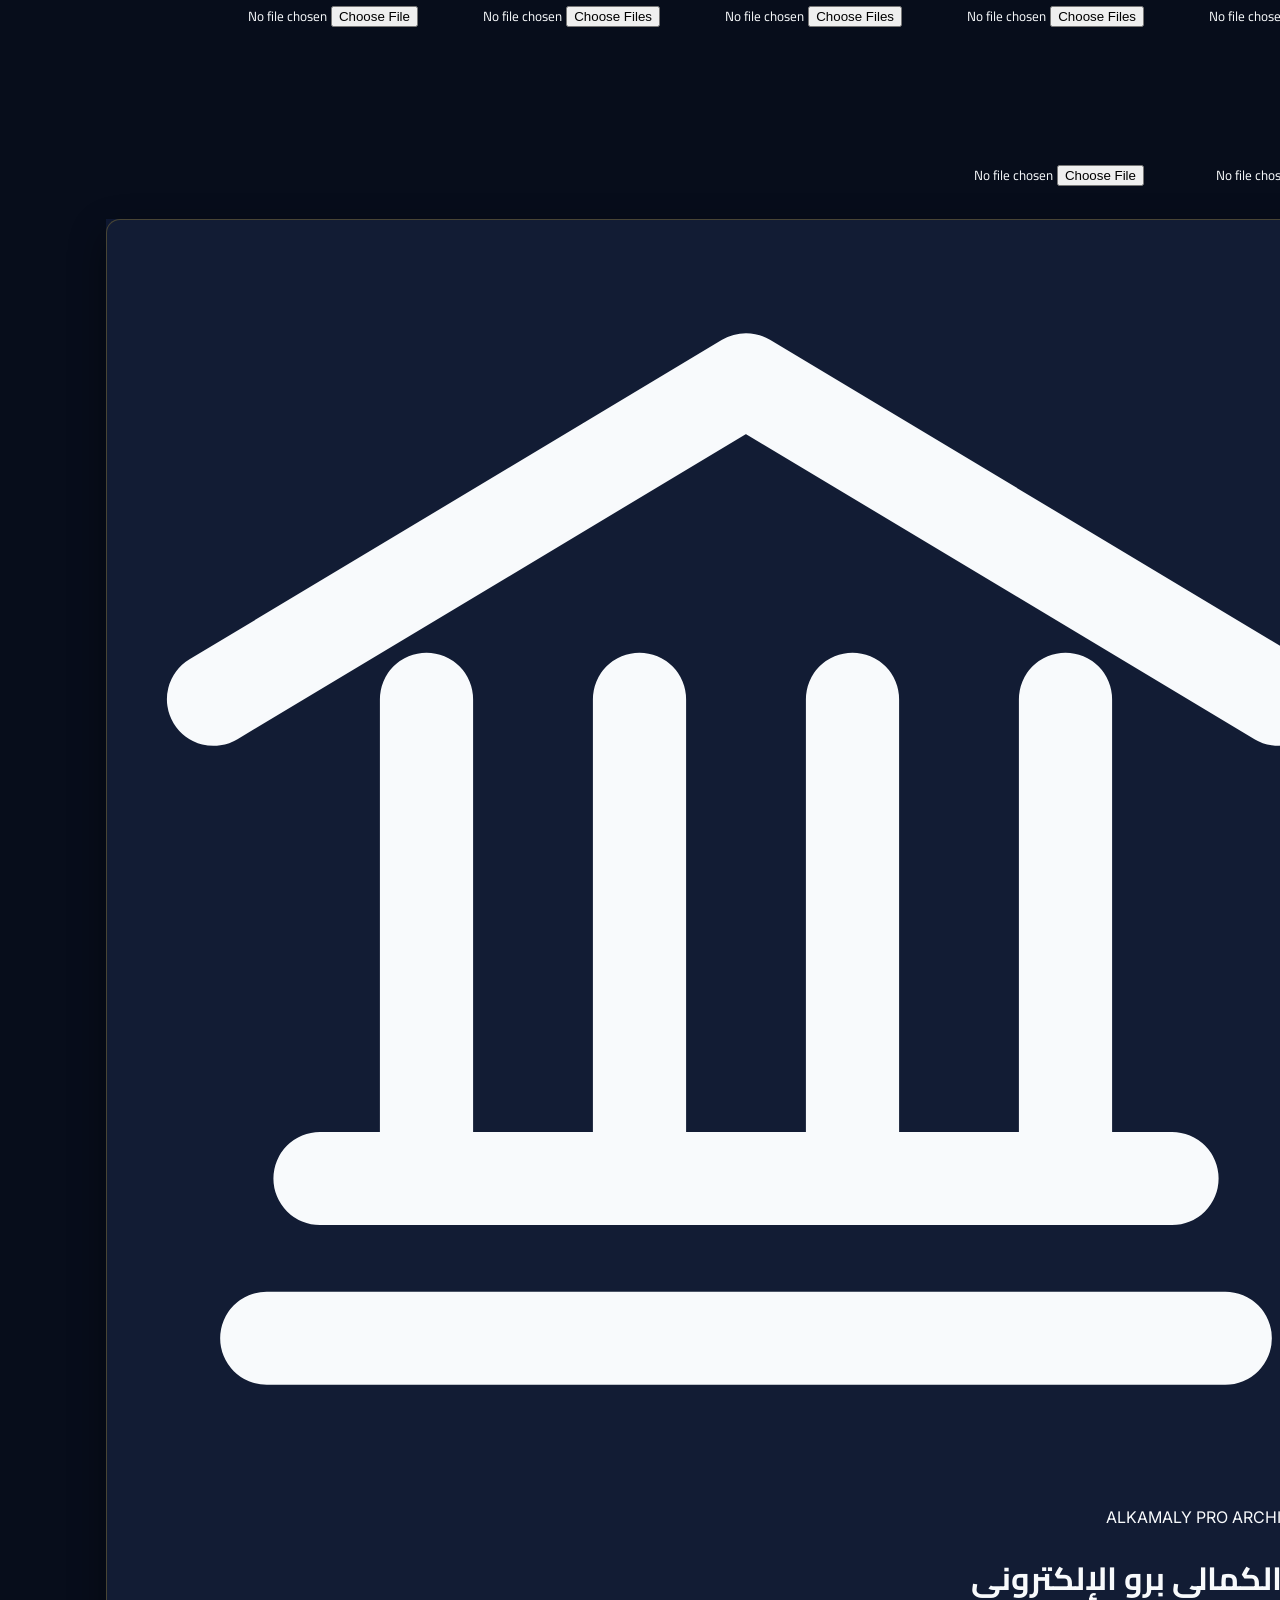
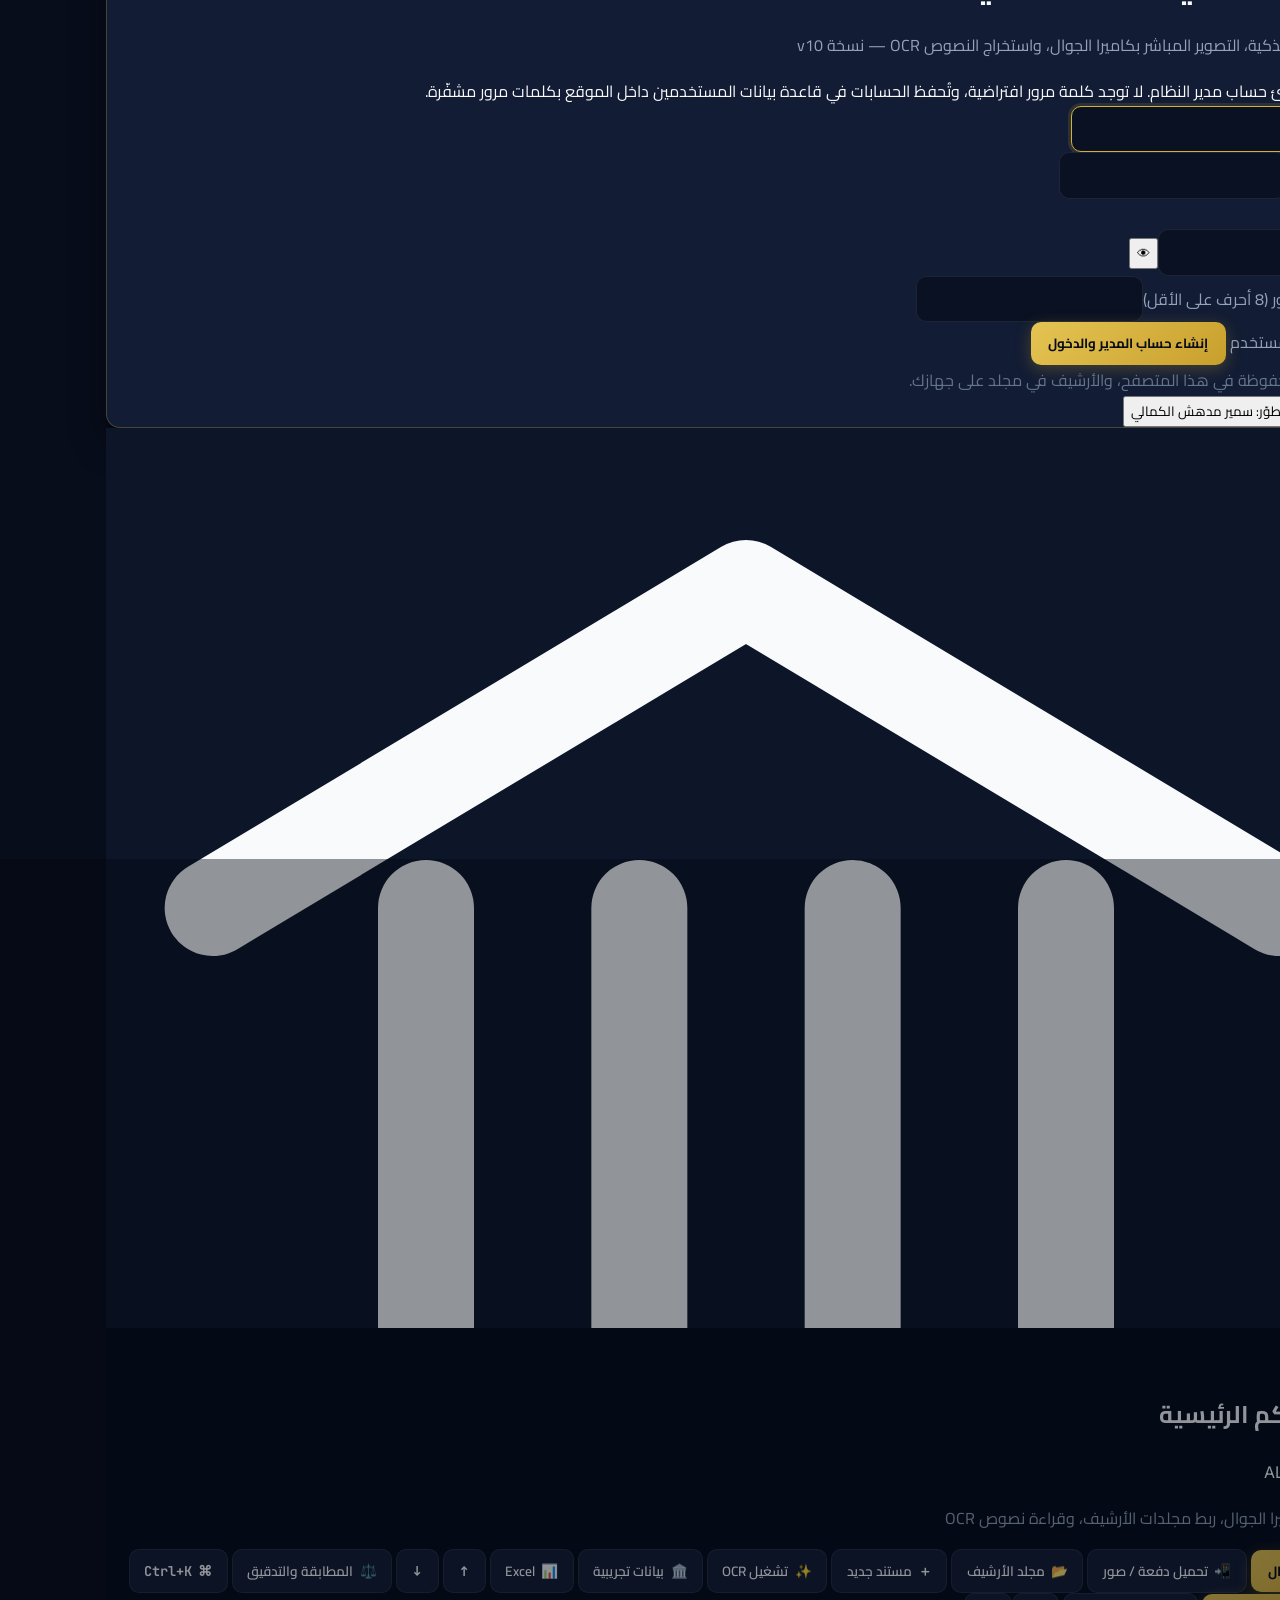
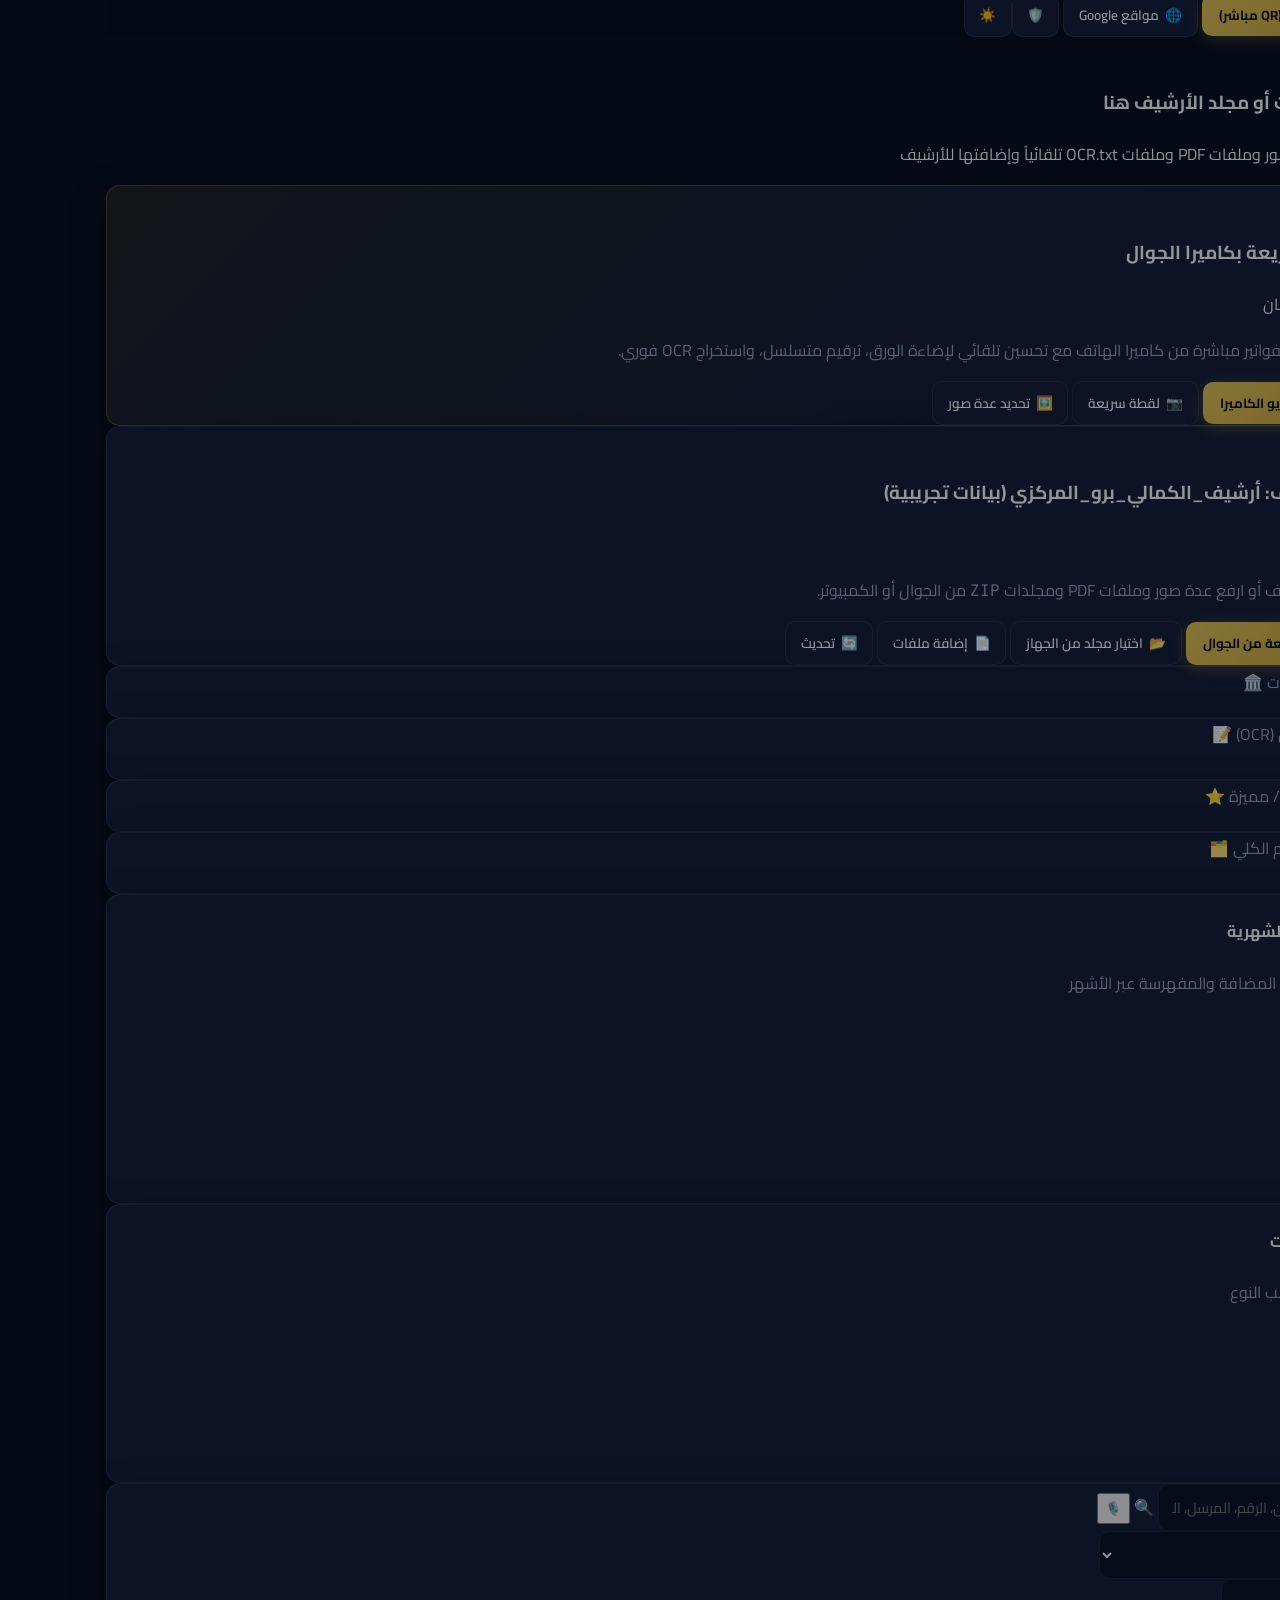
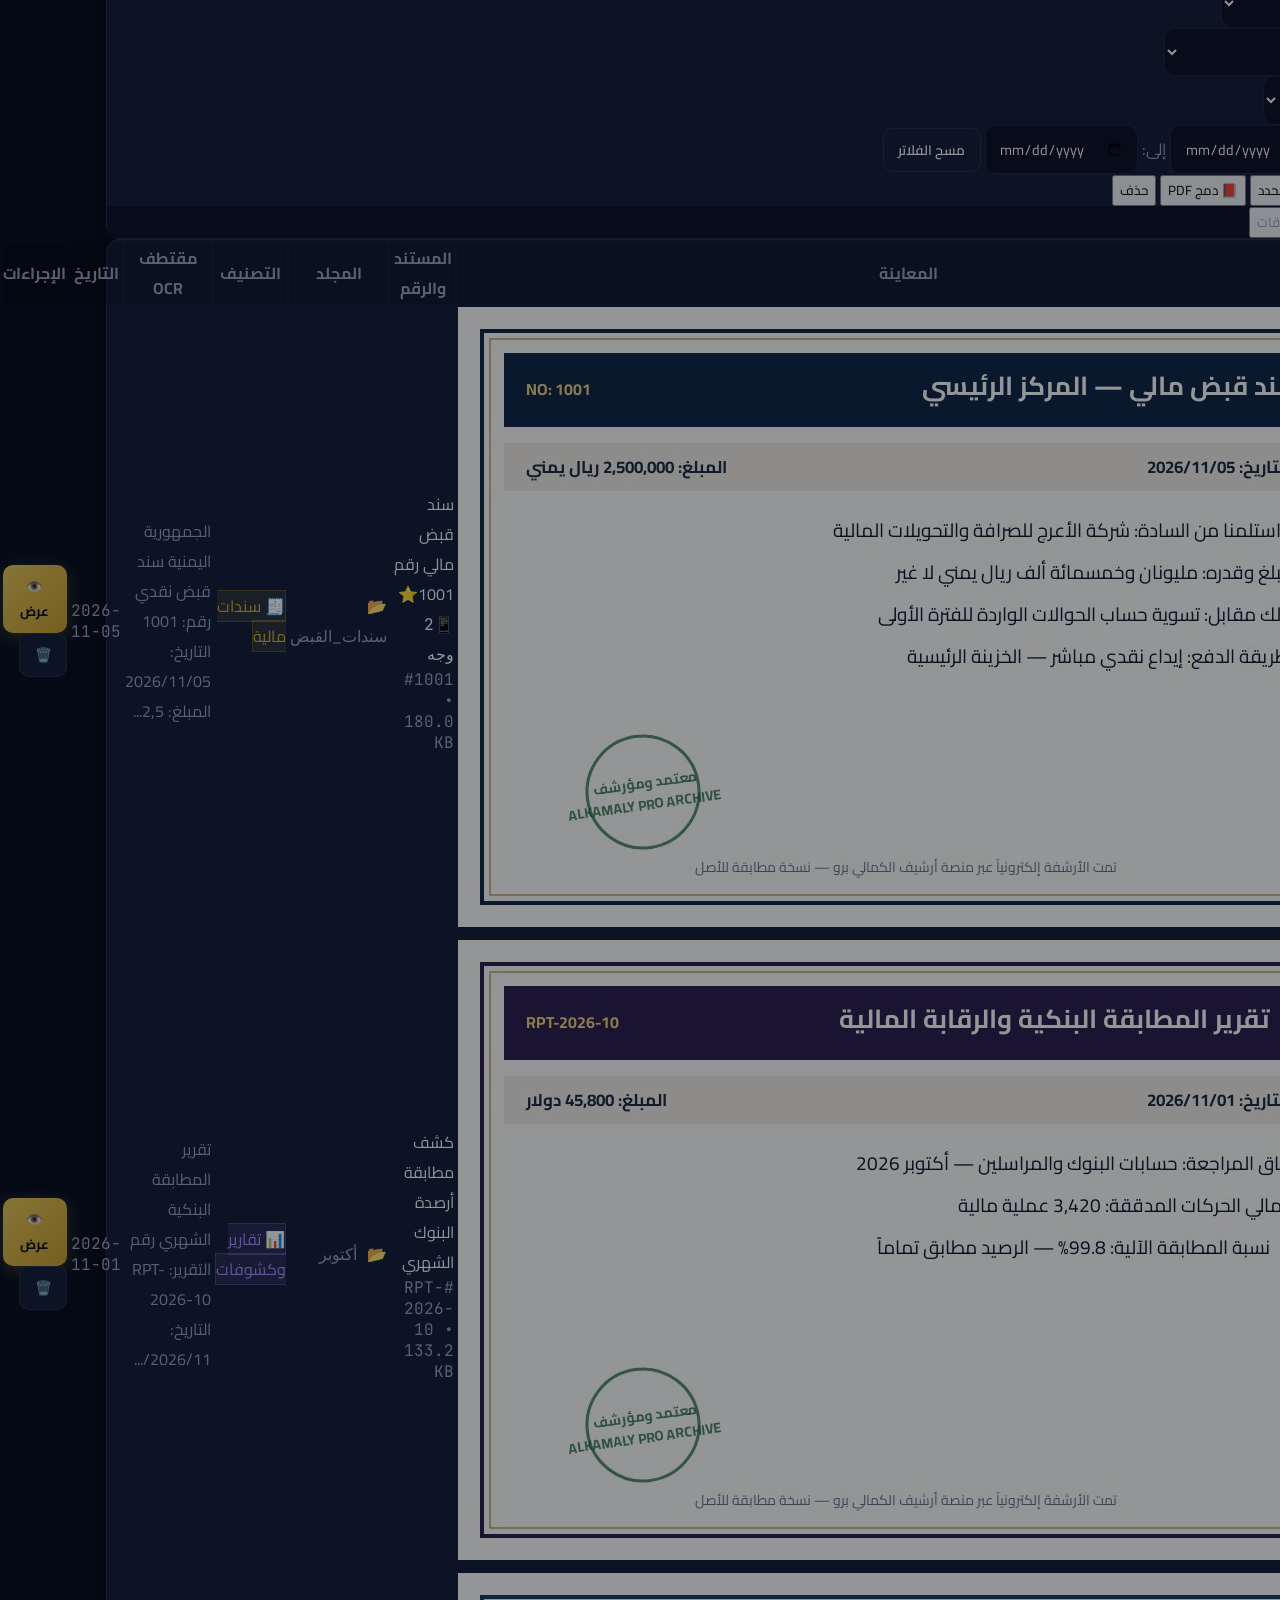
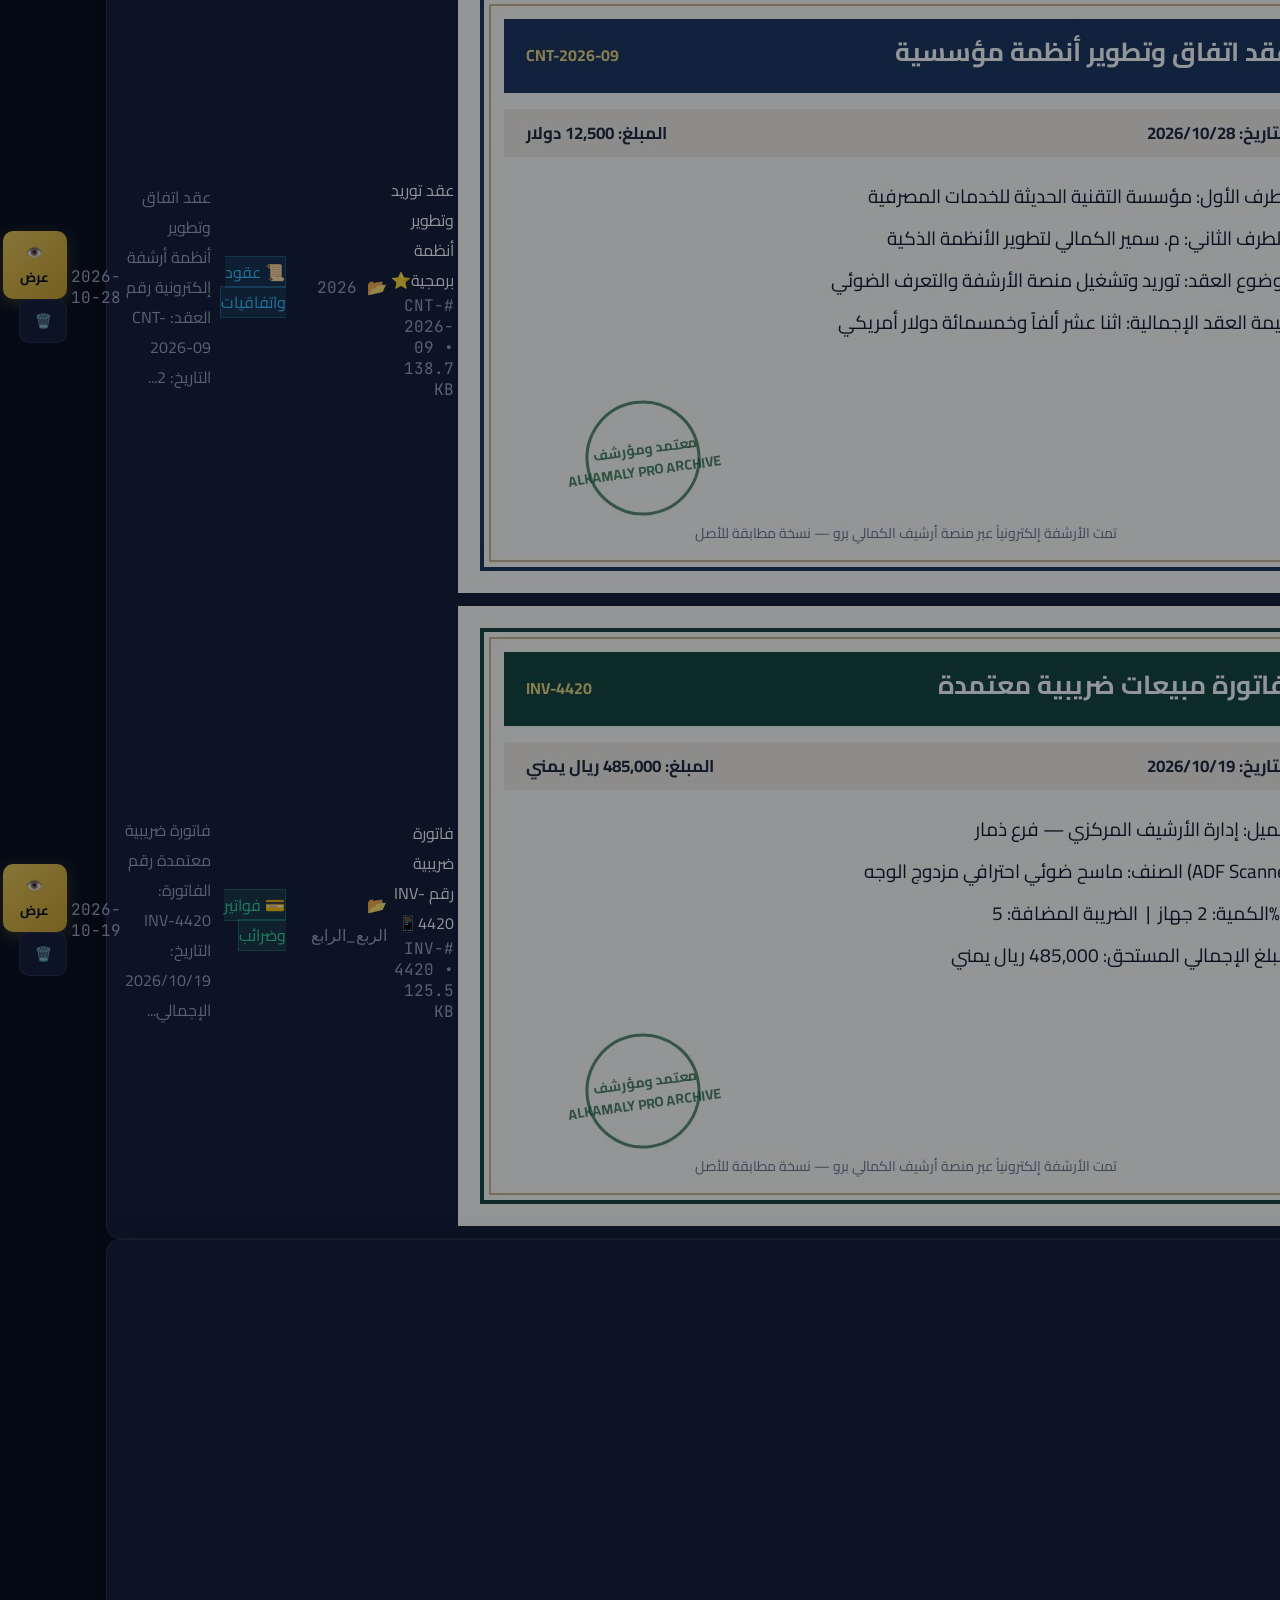
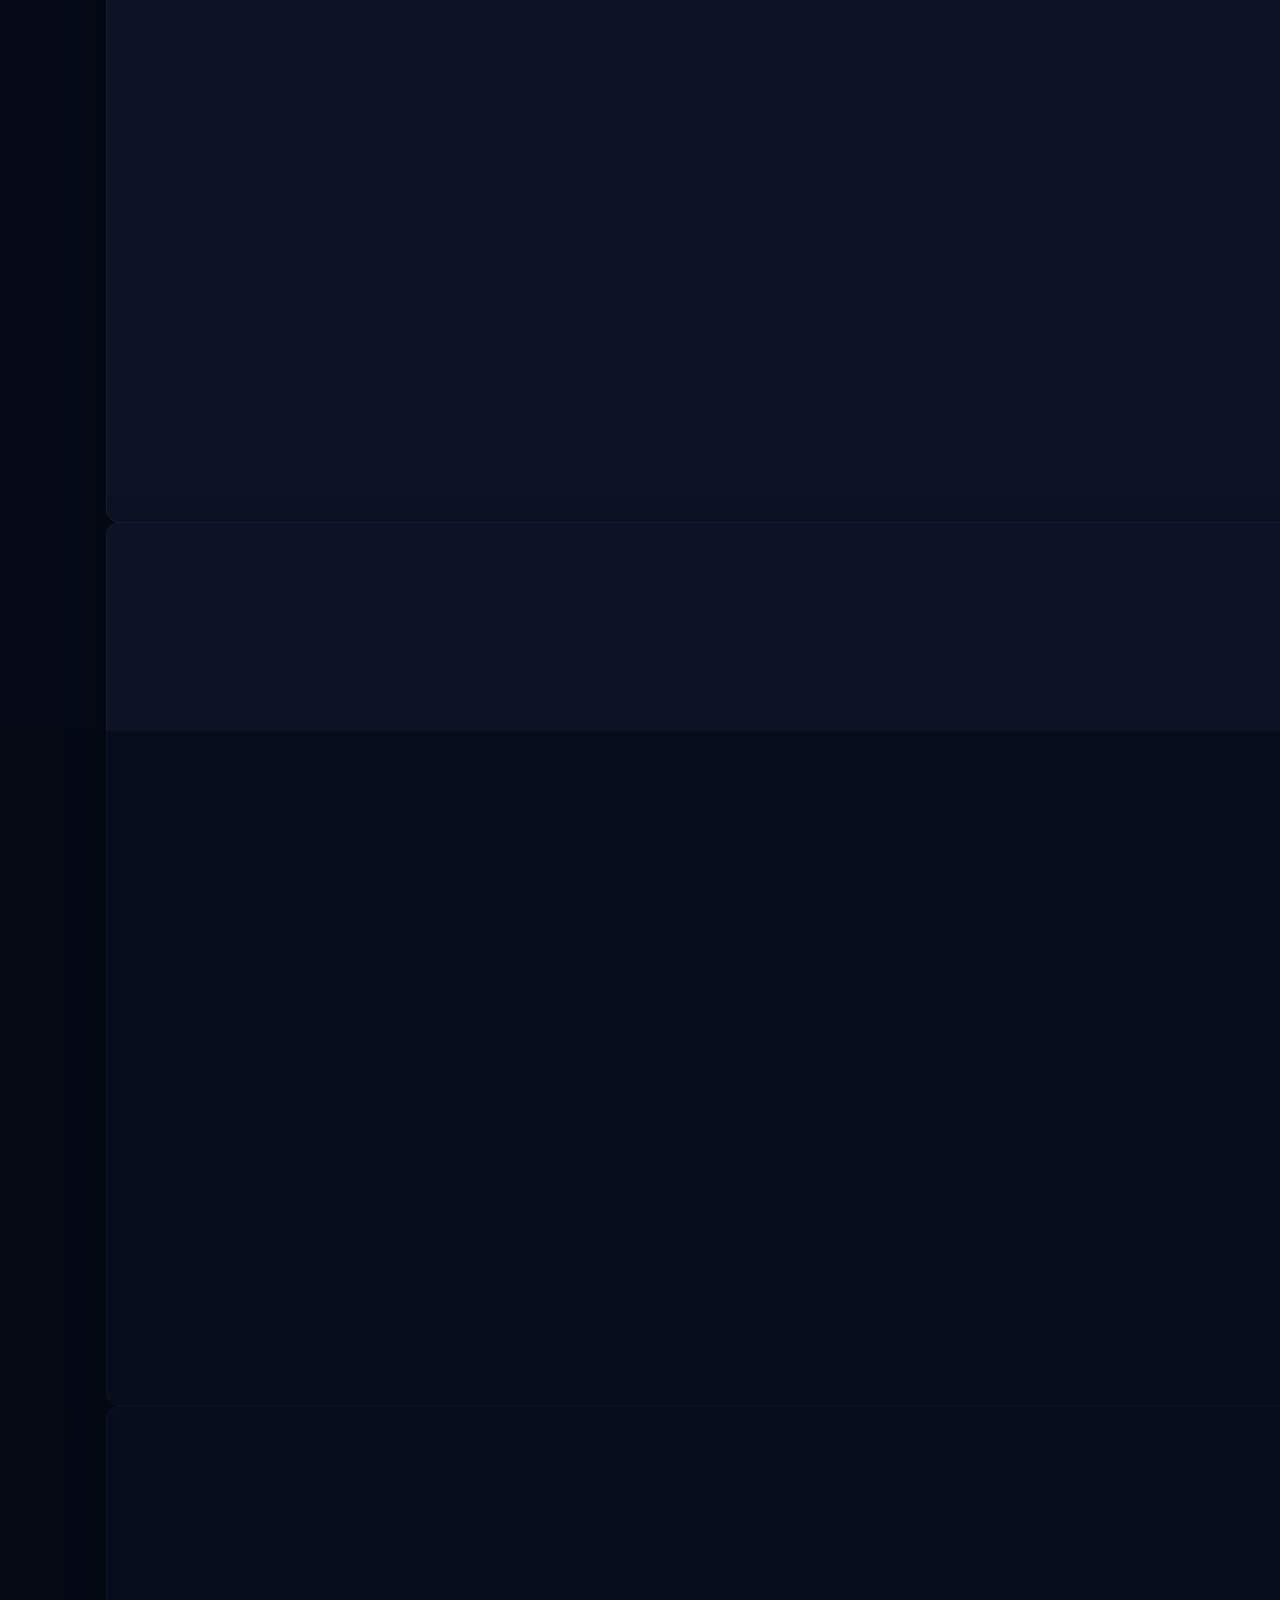
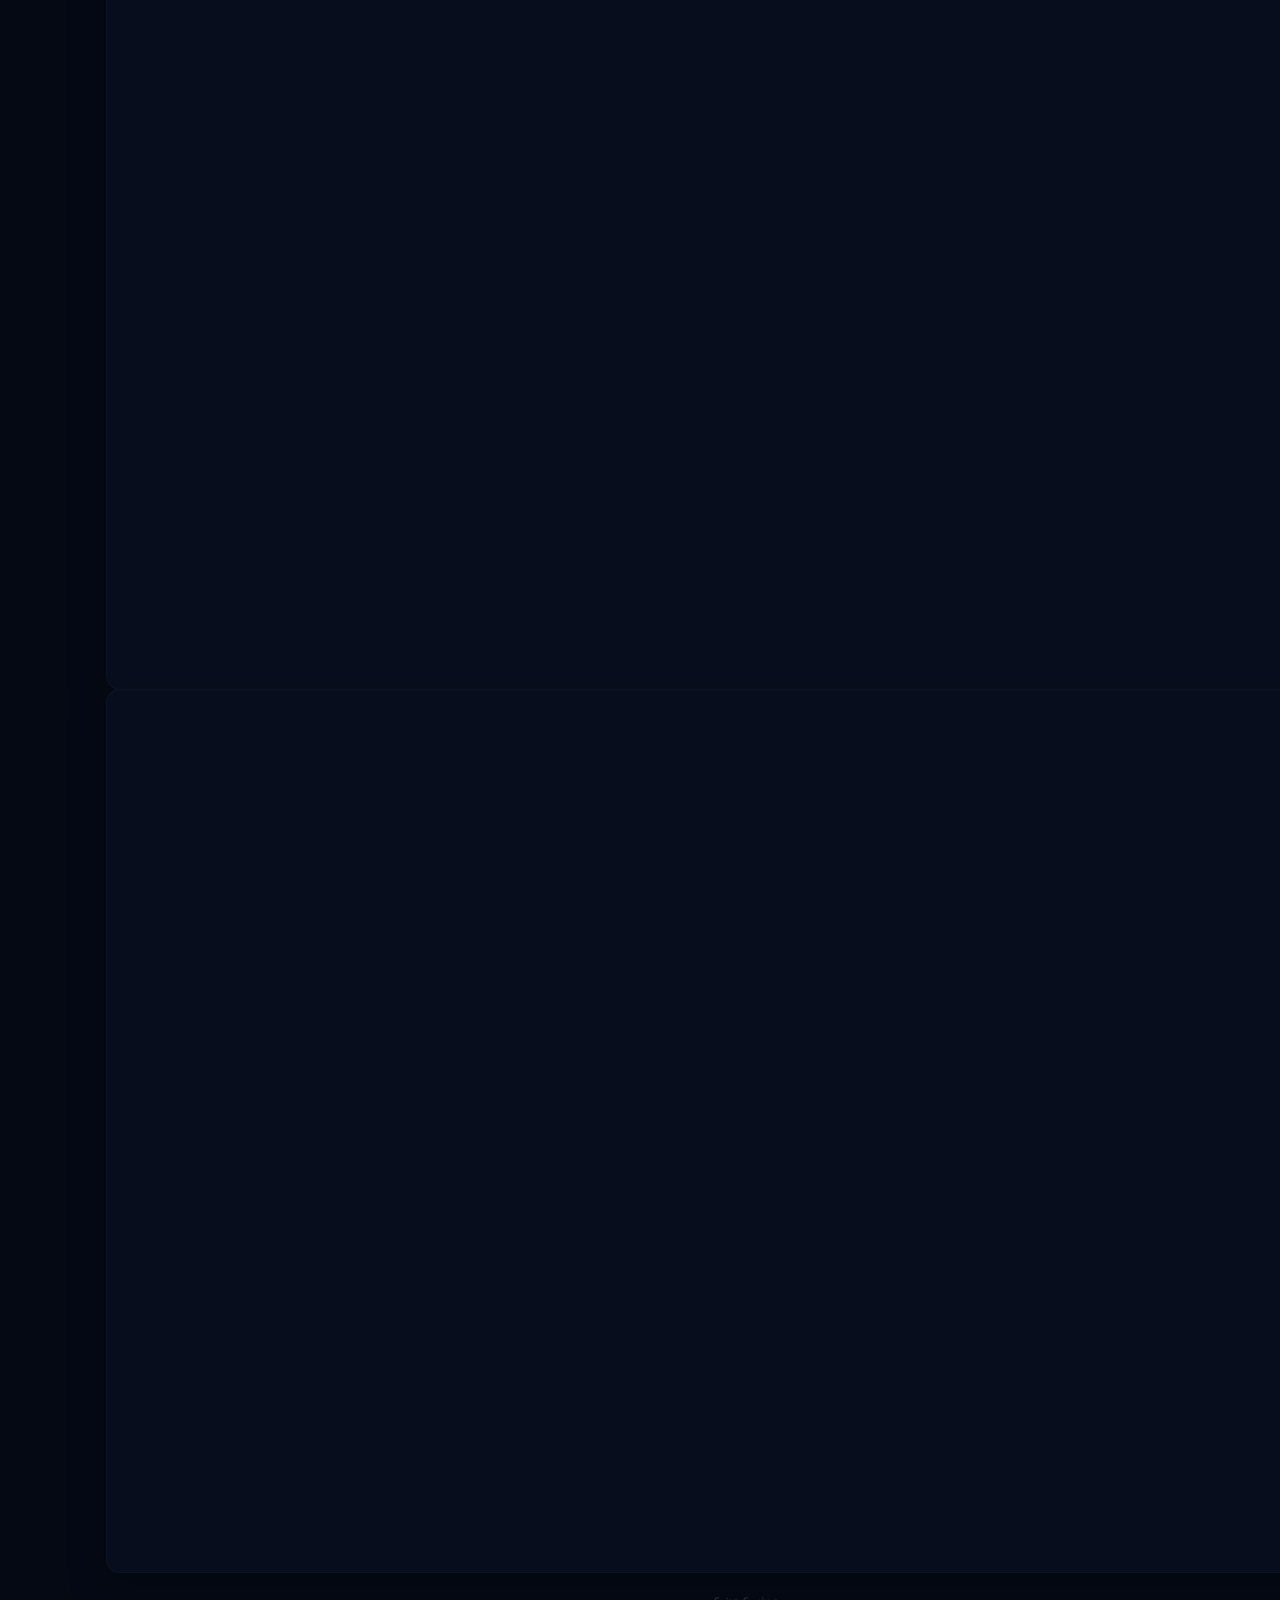
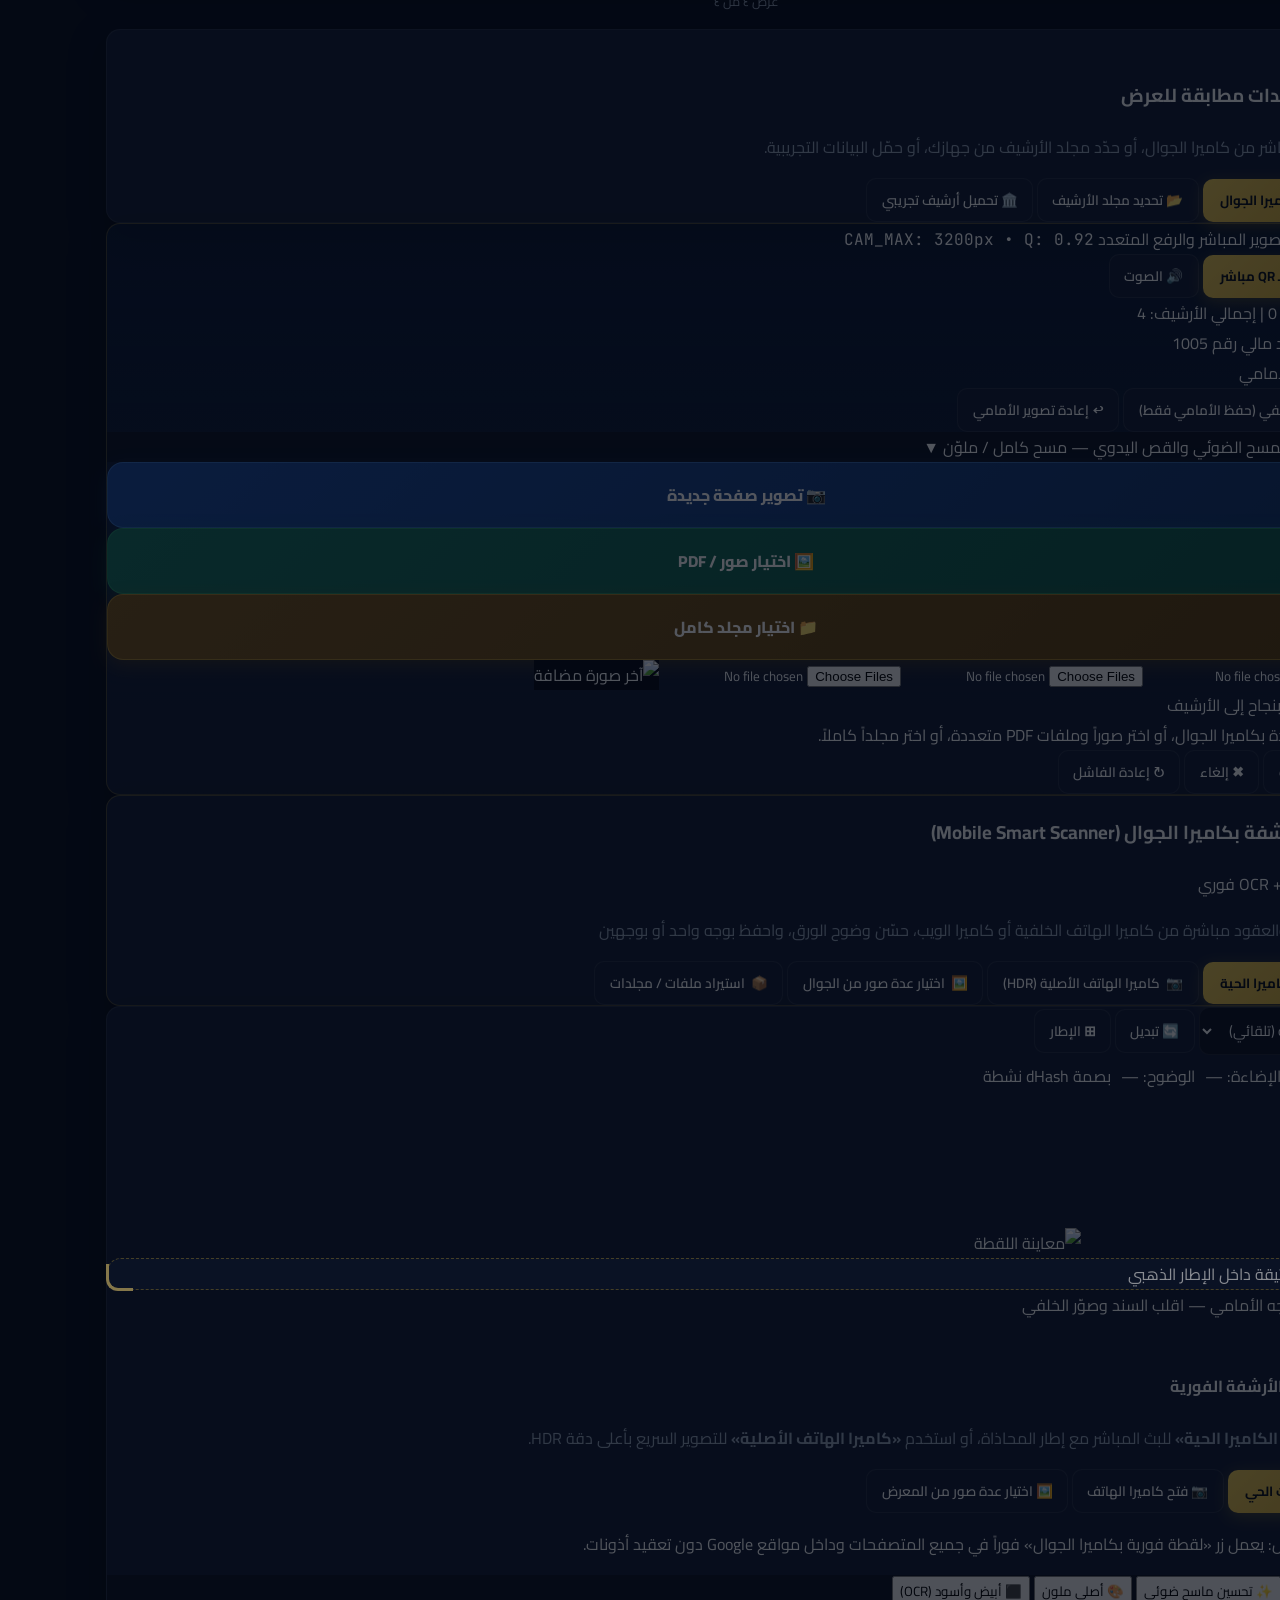
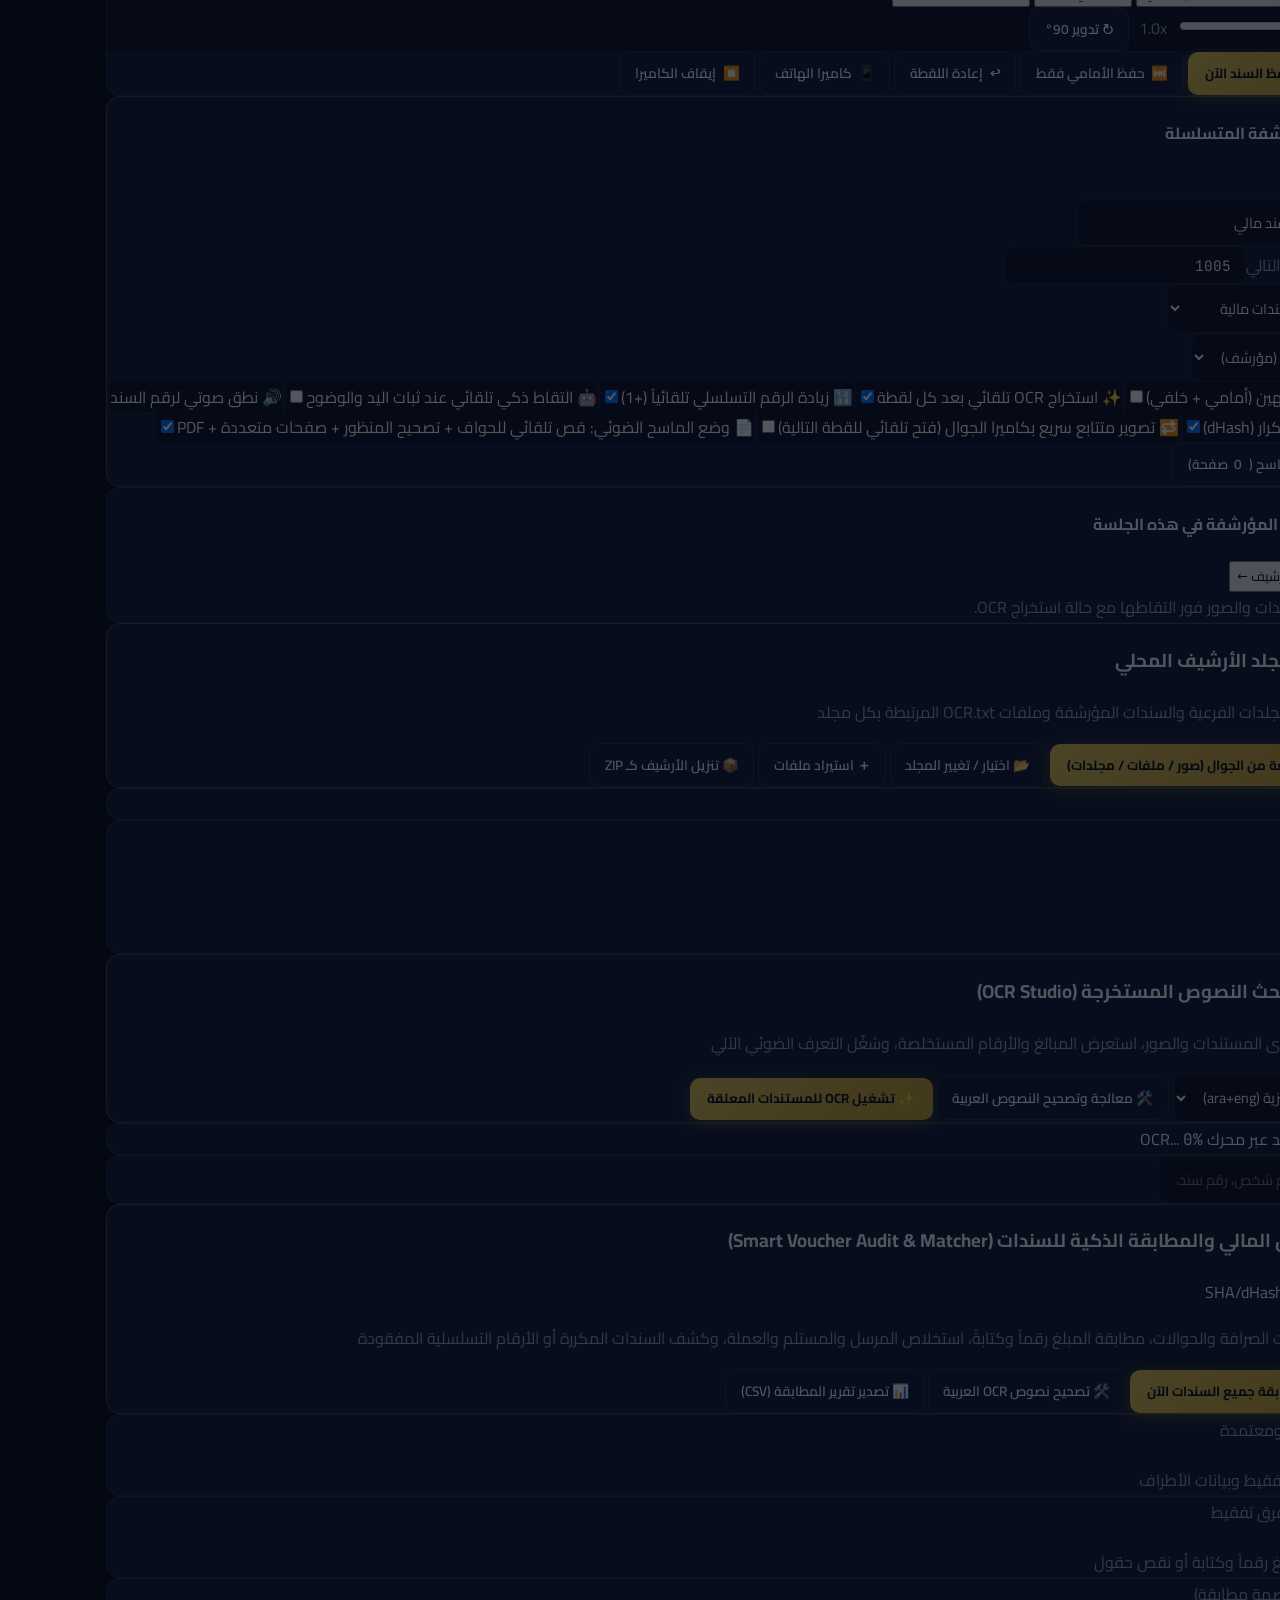
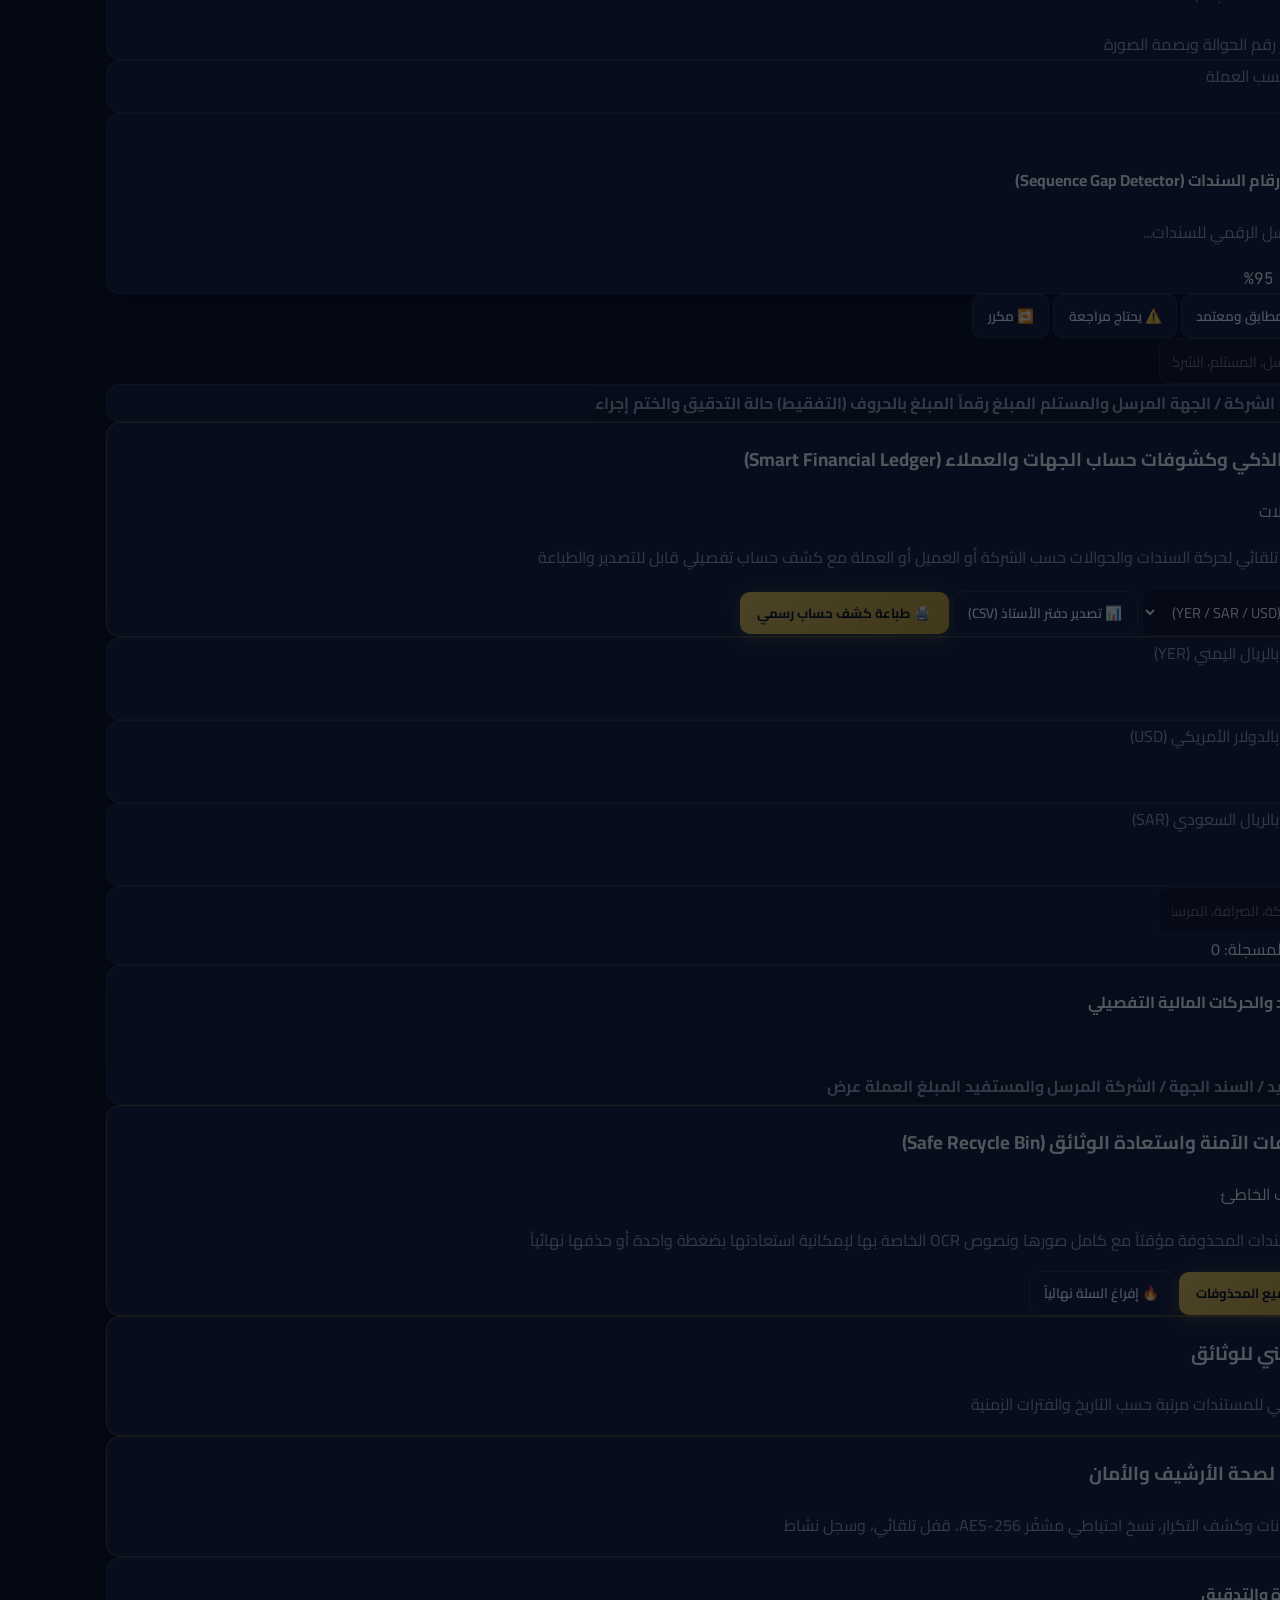
==== index.html @ 53e0cfed "ارشيف المستندات السندات المتسلسله" ====
<!DOCTYPE html>
<html lang="ar" dir="rtl" data-theme="dark">
<head>
  <meta charset="UTF-8" />
  <meta name="referrer" content="no-referrer" />
  <meta name="viewport" content="width=device-width, initial-scale=1.0, maximum-scale=5.0, viewport-fit=cover" />
  <meta name="description" content="أرشيف الكمالي برو — منصة أرشفة إلكترونية ذكية مع تصوير مباشر بكاميرا الجوال، استخراج نصوص OCR عربي، مطابقة مالية ذكية، دمج PDF، وتصدير Excel و CSV. Alkamaly Pro Archive Luxe v9." />
  <meta name="keywords" content="أرشيف الكمالي برو, Alkamaly Pro, أرشفة إلكترونية, OCR عربي, مسح ضوئي, أرشيف رقمي, سندات مالية, كاميرا الجوال, Google Sites" />
  <meta name="author" content="م. سمير مدهش الكمالي — sma812020@gmail.com" />
  <meta name="robots" content="index, follow" />
  <meta property="og:type" content="website" />
  <meta property="og:site_name" content="Alkamaly Pro Archive" />
  <meta property="og:title" content="أرشيف الكمالي برو | Alkamaly Pro Archive Luxe v9" />
  <meta property="og:description" content="منصة الأرشفة الذكية، التصوير المباشر بكاميرا الجوال، واستخراج النصوص OCR العربي" />
  <meta property="og:url" content="https://sites.google.com/view/alkamalypro/full-page-embed" />
  <meta name="twitter:card" content="summary_large_image" />
  <meta name="twitter:title" content="أرشيف الكمالي برو | Alkamaly Pro Archive" />
  <meta name="twitter:description" content="أرشفة إلكترونية ذكية مع OCR عربي وتصوير مباشر بكاميرا الجوال" />
  <link rel="icon" type="image/svg+xml" href="data:image/svg+xml,%3Csvg xmlns='http://www.w3.org/2000/svg' viewBox='0 0 24 24' fill='none' stroke='%23d4af37' stroke-width='2'%3E%3Cpath d='M3 21h18M4 18h16M6 18V9m4 9V9m4 9V9m4 9V9M2 9l10-6 10 6' stroke-linecap='round' stroke-linejoin='round'/%3E%3C/svg%3E" />
  <meta name="theme-color" content="#070d1b" />
  <meta name="apple-mobile-web-app-capable" content="yes" />
  <meta name="apple-mobile-web-app-status-bar-style" content="black-translucent" />
  <title>أرشيف الكمالي برو | Alkamaly Pro Archive Luxe v10</title>
  <link rel="preconnect" href="https://fonts.googleapis.com" />
  <link rel="preconnect" href="https://fonts.gstatic.com" crossorigin />
  <link href="https://fonts.googleapis.com/css2?family=Cairo:wght@400;500;600;700;800&family=IBM+Plex+Sans+Arabic:wght@400;500;600;700&family=Inter:wght@400;500;600;700&family=JetBrains+Mono:wght@400;600&display=swap" rel="stylesheet" />
  <script src="https://cdn.tailwindcss.com/3.4.17"></script>
  <script defer src="https://cdn.jsdelivr.net/npm/chart.js@4.4.1/dist/chart.umd.min.js"></script>
  <script defer src="https://cdn.jsdelivr.net/npm/tesseract.js@5/dist/tesseract.min.js"></script>
  <script defer src="https://cdnjs.cloudflare.com/ajax/libs/qrious/4.0.2/qrious.min.js"></script>
  <script defer src="https://cdnjs.cloudflare.com/ajax/libs/jszip/3.10.1/jszip.min.js"></script>
  <script defer src="https://unpkg.com/peerjs@1.5.4/dist/peerjs.min.js"></script>
  <script defer src="https://cdnjs.cloudflare.com/ajax/libs/pdf.js/3.11.174/pdf.min.js"></script>
  <style>
    :root {
      --bg-primary: #070d1b;
      --bg-secondary: #0d1528;
      --bg-card: #121c34;
      --bg-card-hover: #172340;
      --bg-input: #0a1122;
      --gold: #d4af37;
      --gold-light: #f0d377;
      --gold-dark: #aa8822;
      --gold-soft: rgba(212, 175, 55, 0.14);
      --border-gold: rgba(212, 175, 55, 0.28);
      --border-subtle: rgba(255, 255, 255, 0.08);
      --text-primary: #f8fafc;
      --text-secondary: #94a3b8;
      --text-muted: #64748b;
      --shadow-luxe: 0 14px 36px rgba(0, 0, 0, 0.45);
    }

    [data-theme="light"] {
      --bg-primary: #f5f2eb;
      --bg-secondary: #ece7dc;
      --bg-card: #ffffff;
      --bg-card-hover: #faf8f4;
      --bg-input: #f8f6f1;
      --gold: #b48a28;
      --gold-light: #d4af37;
      --gold-dark: #8e6b19;
      --gold-soft: rgba(180, 138, 40, 0.12);
      --border-gold: rgba(180, 138, 40, 0.35);
      --border-subtle: rgba(15, 23, 42, 0.09);
      --text-primary: #0f172a;
      --text-secondary: #475569;
      --text-muted: #64748b;
      --shadow-luxe: 0 10px 28px rgba(15, 23, 42, 0.08);
    }

    * { box-sizing: border-box; font-family: 'Cairo', 'IBM Plex Sans Arabic', sans-serif; }

    body {
      background-color: var(--bg-primary);
      color: var(--text-primary);
      margin: 0;
      min-height: 100vh;
      overflow-x: hidden;
      transition: background-color 0.25s ease, color 0.25s ease;
    }

    .font-en { font-family: 'Inter', sans-serif; }
    .font-mono-code { font-family: 'JetBrains Mono', monospace; }

    .luxe-card {
      background-color: var(--bg-card);
      border: 1px solid var(--border-subtle);
      border-radius: 14px;
      box-shadow: var(--shadow-luxe);
      transition: border-color 0.2s ease, transform 0.2s ease, background-color 0.25s ease;
    }
    .luxe-card-gold {
      background-color: var(--bg-card);
      border: 1px solid var(--border-gold);
      border-radius: 14px;
      box-shadow: var(--shadow-luxe);
    }

    .luxe-input {
      background-color: var(--bg-input);
      border: 1px solid var(--border-subtle);
      color: var(--text-primary);
      border-radius: 10px;
      padding: 0.55rem 0.85rem;
      font-size: 0.9rem;
      outline: none;
      transition: border-color 0.2s ease, box-shadow 0.2s ease;
    }
    .luxe-input:focus { border-color: var(--gold); box-shadow: 0 0 0 3px var(--gold-soft); }

    .btn-luxe-gold {
      background: linear-gradient(135deg, #e5c453 0%, #c89f2c 100%);
      color: #090d16;
      font-weight: 700;
      border: none;
      border-radius: 10px;
      padding: 0.55rem 1.1rem;
      cursor: pointer;
      display: inline-flex;
      align-items: center;
      justify-content: center;
      gap: 0.45rem;
      transition: transform 0.15s ease, box-shadow 0.2s ease, filter 0.2s ease;
      box-shadow: 0 4px 16px rgba(212, 175, 55, 0.28);
    }
    .btn-luxe-gold:hover { filter: brightness(1.06); transform: translateY(-1px); }

    .btn-luxe-outline {
      background-color: var(--bg-card);
      color: var(--text-primary);
      border: 1px solid var(--border-subtle);
      border-radius: 10px;
      padding: 0.5rem 0.9rem;
      font-size: 0.85rem;
      font-weight: 600;
      cursor: pointer;
      display: inline-flex;
      align-items: center;
      justify-content: center;
      gap: 0.4rem;
      transition: all 0.2s ease;
    }
    .btn-luxe-outline:hover { border-color: var(--gold); color: var(--gold); background-color: var(--gold-soft); }

    .nav-link {
      display: flex;
      align-items: center;
      gap: 0.75rem;
      padding: 0.7rem 0.95rem;
      border-radius: 10px;
      color: var(--text-secondary);
      font-weight: 600;
      font-size: 0.92rem;
      cursor: pointer;
      transition: all 0.2s ease;
      border: 1px solid transparent;
    }
    .nav-link:hover { color: var(--text-primary); background-color: var(--gold-soft); }
    .nav-link.active { color: var(--gold); background-color: var(--gold-soft); border-color: var(--border-gold); }

    .gold-gradient-text {
      background: linear-gradient(135deg, #f3d97c 0%, #d4af37 55%, #b3891e 100%);
      -webkit-background-clip: text;
      -webkit-text-fill-color: transparent;
    }

    .doc-viewer-stage {
      background-image:
        linear-gradient(45deg, rgba(255,255,255,0.03) 25%, transparent 25%),
        linear-gradient(-45deg, rgba(255,255,255,0.03) 25%, transparent 25%),
        linear-gradient(45deg, transparent 75%, rgba(255,255,255,0.03) 75%),
        linear-gradient(-45deg, transparent 75%, rgba(255,255,255,0.03) 75%);
      background-size: 20px 20px;
      background-position: 0 0, 0 10px, 10px -10px, -10px 0px;
    }

    .scan-boost { filter: contrast(1.22) brightness(1.06) saturate(1.1); }
    mark.ocr-hl { background-color: rgba(212, 175, 55, 0.35); color: inherit; padding: 0 3px; border-radius: 4px; border-bottom: 2px solid var(--gold); }

    .cam-guide-box {
      position: relative;
      border: 1.5px dashed rgba(212, 175, 55, 0.55);
      border-radius: 14px;
      box-shadow: 0 0 0 9999px rgba(4, 8, 18, 0.42);
    }
    .cam-guide-box::before, .cam-guide-box::after {
      content: '';
      position: absolute;
      width: 24px;
      height: 24px;
      border-color: #f0d377;
      border-style: solid;
    }
    .cam-guide-box::before { top: -2px; right: -2px; border-width: 3px 3px 0 0; border-top-right-radius: 12px; }
    .cam-guide-box::after { bottom: -2px; left: -2px; border-width: 0 0 3px 3px; border-bottom-left-radius: 12px; }

    @keyframes shutterFlash { 0% { opacity: 0.92; } 100% { opacity: 0; } }
    .shutter-flash-anim { animation: shutterFlash 0.35s ease-out forwards; }

    ::-webkit-scrollbar { width: 7px; height: 7px; }
    ::-webkit-scrollbar-track { background: var(--bg-primary); }
    ::-webkit-scrollbar-thumb { background: rgba(212, 175, 55, 0.3); border-radius: 999px; }
    ::-webkit-scrollbar-thumb:hover { background: rgba(212, 175, 55, 0.55); }

    @keyframes pulseGold {
      0%, 100% { box-shadow: 0 0 0 0 rgba(212, 175, 55, 0.35); }
      50% { box-shadow: 0 0 0 8px rgba(212, 175, 55, 0); }
    }
    .pulse-gold { animation: pulseGold 2.4s infinite; }

    .zonal-selection-rect {
      position: absolute;
      border: 2px dashed #f0d377;
      background-color: rgba(212, 175, 55, 0.22);
      pointer-events: none;
      z-index: 30;
      box-shadow: 0 0 0 9999px rgba(4, 8, 18, 0.45);
    }

    .audit-stamp-approved { border: 2px solid rgba(52, 211, 153, 0.55); background: rgba(16, 185, 129, 0.12); color: #34d399; }
    .audit-stamp-review { border: 2px solid rgba(251, 191, 36, 0.55); background: rgba(245, 158, 11, 0.12); color: #fbbf24; }
    .audit-stamp-mismatch { border: 2px solid rgba(251, 113, 133, 0.55); background: rgba(244, 63, 94, 0.12); color: #fb7185; }

    .mc-btn {
      width: 100%;
      font-size: 16px;
      border-radius: 16px;
      padding: 17px 12px;
      display: flex;
      align-items: center;
      justify-content: center;
      gap: 8px;
      border: 0;
      color: #ffffff;
      font-weight: 800;
      text-align: center;
      cursor: pointer;
      transition: transform 0.1s ease, filter 0.2s ease, opacity 0.2s ease;
      text-decoration: none;
      user-select: none;
      -webkit-tap-highlight-color: transparent;
    }
    .mc-btn:active { transform: scale(0.96); }
    .mc-btn:hover { filter: brightness(1.08); }
    .mc-btn.disabled { opacity: 0.55; pointer-events: none; }
    .mc-btn-camera { background: linear-gradient(135deg, #1a4a9c, #123468); box-shadow: 0 6px 18px rgba(22, 62, 132, 0.38); border: 1px solid rgba(107, 178, 255, 0.35); }
    .mc-btn-files { background: linear-gradient(135deg, #16725f, #0c5546); box-shadow: 0 6px 18px rgba(22, 114, 95, 0.38); border: 1px solid rgba(74, 222, 128, 0.3); }
    .mc-btn-folder { background: linear-gradient(135deg, #77551b, #5b3d0b); box-shadow: 0 6px 18px rgba(119, 85, 27, 0.38); border: 1px solid rgba(252, 211, 77, 0.35); }

    .mc-preset {
      border-radius: 12px;
      padding: 10px 8px;
      font-weight: 700;
      font-size: 13px;
      cursor: pointer;
      border: 1px solid var(--border-subtle);
      background-color: rgba(28, 50, 84, 0.65);
      color: #93c5fd;
      transition: all 0.2s ease;
    }
    .mc-preset.on { background: linear-gradient(135deg, #2563eb, #163e84); color: #ffffff; border-color: #60a5fa; box-shadow: 0 4px 12px rgba(37, 99, 235, 0.35); }

    .mc-cropov {
      position: fixed;
      inset: 0;
      z-index: 9500;
      background: #0b0f17;
      display: none;
      flex-direction: column;
      padding-top: env(safe-area-inset-top, 0px);
      padding-bottom: env(safe-area-inset-bottom, 0px);
      user-select: none;
      -webkit-user-select: none;
    }
    .mc-cropstage { flex: 1; position: relative; min-height: 0; }
    .mc-cropstage canvas { position: absolute; inset: 0; width: 100%; height: 100%; touch-action: none; }

    @keyframes mcFlashOk { 0% { background-color: rgba(22, 163, 74, 0.25); } 100% { background-color: transparent; } }
    .mc-flash { animation: mcFlashOk 0.45s ease; }

    /* ===== v9 & v10: تكيّف الجوال/الكمبيوتر، تمرير الشريط الجانبي، وتحسين شاشات عرض المستندات ===== */
    html{-webkit-text-size-adjust:100%;text-size-adjust:100%}
    body{min-height:100vh;min-height:100dvh}
    [data-doc-card]{content-visibility:auto;contain-intrinsic-size:auto 320px}
    .v9-more{display:flex;align-items:center;justify-content:center;gap:.75rem;padding:1rem;font-size:.8rem;color:var(--text-secondary)}
    #sidebar {
      overflow-y: auto !important;
      overflow-x: hidden;
      -webkit-overflow-scrolling: touch;
      overscroll-behavior: contain;
      touch-action: pan-y;
      max-height: 100vh;
      max-height: 100dvh;
    }
    #sidebar * {
      touch-action: pan-y;
    }
    .viewer-scroll-area {
      -webkit-overflow-scrolling: touch;
      overscroll-behavior: contain;
    }
    /* عزل ألوان استوديو التدفق الذكي للسندات ليبقى واضحاً في الوضعين الليلي والنهاري */
    #ssModal .luxe-input, #ssModal select, #ssModal input[type="text"], #ssModal input[type="number"] {
      background-color: #0f172a !important;
      color: #f8fafc !important;
      border-color: rgba(212, 175, 55, 0.32) !important;
    }
    #ssModal #ssSerialInput {
      color: #fcd34d !important;
      background-color: #090f1f !important;
      border-color: rgba(251, 191, 36, 0.55) !important;
    }
    #ssModal .btn-luxe-outline {
      background-color: #131f3a !important;
      color: #f1f5f9 !important;
      border-color: rgba(255, 255, 255, 0.16) !important;
    }
    #ssModal .btn-luxe-outline:hover {
      border-color: #d4af37 !important;
      color: #f0d377 !important;
      background-color: rgba(212, 175, 55, 0.15) !important;
    }
    @media (pointer:coarse) {
      #ssModal button, #ssModal select, #ssModal .luxe-input, #ssModal .btn-luxe-gold, #ssModal .btn-luxe-outline {
        min-height: 36px;
      }
    }
    .no-scrollbar::-webkit-scrollbar { display: none; }
    .no-scrollbar { -ms-overflow-style: none; scrollbar-width: none; }
    @media (pointer:coarse){
      button,select,.luxe-input,.btn-luxe-gold,.btn-luxe-outline{min-height:44px}
      #docViewerModal button, #docViewerModal .btn-luxe-outline, #docViewerModal .btn-luxe-gold { min-height: 34px; }
      input[type=checkbox]{width:22px;height:22px}
    }
    @media (max-width:767px){body{padding-bottom:env(safe-area-inset-bottom)}.luxe-input{font-size:16px}#toastContainer{max-width:calc(100vw - 24px)}}
    @media (prefers-reduced-motion:reduce){*,*::before,*::after{animation-duration:.01ms!important;transition-duration:.01ms!important}}
    @media print{#sidebar,#toastContainer,.v9-more{display:none!important}}
  </style>
</head>
<body class="antialiased selection:bg-amber-500/30 pb-16 sm:pb-0">

  <input type="file" id="fallbackFolderInput" webkitdirectory directory multiple class="hidden" />
  <input type="file" id="quickFilesInput" multiple accept="image/*,.pdf,.txt,.json,.csv,.zip" class="hidden" />
  <input type="file" id="mobileMultiGalleryInput" multiple accept="image/*" class="hidden" />
  <input type="file" id="mobileZipFolderInput" multiple accept=".zip,application/zip,application/x-zip-compressed,image/*,.pdf,.txt" class="hidden" />
  <input type="file" id="nativeMobileCameraInput" accept="image/*" capture="environment" class="hidden" />
  <input type="file" id="nativeFrontCameraInput" accept="image/*" capture="user" class="hidden" />
  <input type="file" id="importJsonInput" accept=".json" class="hidden" />

  <canvas id="cameraProcessCanvas" class="hidden"></canvas>
  <div id="toastContainer" class="fixed bottom-20 sm:bottom-5 left-5 z-[9999] flex flex-col gap-2 max-w-sm pointer-events-none"></div>

  <!-- Login Overlay -->
  <div id="loginOverlay" class="fixed inset-0 z-[5000] flex items-center justify-center p-4" style="background: radial-gradient(circle at top, #132042 0%, #060b17 100%);">
    <div class="luxe-card-gold w-full max-w-md p-8 text-center relative overflow-hidden">
      <div class="mx-auto mb-4 w-16 h-16 rounded-2xl flex items-center justify-center border border-amber-400/40 bg-amber-500/10">
        <svg class="w-9 h-9 text-amber-400" viewBox="0 0 24 24" fill="none" stroke="currentColor" stroke-width="1.75">
          <path d="M3 21h18M4 18h16M6 18V9m4 9V9m4 9V9m4 9V9M2 9l10-6 10 6" stroke-linecap="round" stroke-linejoin="round"/>
        </svg>
      </div>
      <div class="font-en text-xs tracking-[0.25em] uppercase text-amber-400/90 font-semibold mb-1">ALKAMALY PRO ARCHIVE · LUXE v10</div>
      <h1 class="text-2xl font-extrabold mb-1">أرشيف الكمالي برو الإلكتروني</h1>
      <p class="text-sm mb-6" style="color: var(--text-secondary);">منصة الأرشفة الذكية، التصوير المباشر بكاميرا الجوال، واستخراج النصوص OCR — نسخة v10</p>

      <div id="authSetupNote" class="hidden mb-4 text-xs text-right rounded-xl p-3 border border-amber-400/30 bg-amber-500/10 text-amber-300">أول تشغيل: أنشئ حساب مدير النظام. لا توجد كلمة مرور افتراضية، وتُحفظ الحسابات في قاعدة بيانات المستخدمين داخل الموقع بكلمات مرور مشفّرة.</div>
      <form id="loginForm" class="space-y-3.5 text-right" autocomplete="on">
        <div id="authNameWrap" class="hidden"><label class="block text-xs font-semibold mb-1.5" style="color: var(--text-secondary);">الاسم الكامل</label><input type="text" id="loginName" class="luxe-input w-full" autocomplete="name" /></div>
        <div><label class="block text-xs font-semibold mb-1.5" style="color: var(--text-secondary);">اسم المستخدم</label><input type="text" id="loginUser" class="luxe-input w-full" autocomplete="username" autocapitalize="none" required /></div>
        <div><label class="block text-xs font-semibold mb-1.5" style="color: var(--text-secondary);">كلمة المرور</label>
          <div class="relative"><input type="password" id="loginPass" class="luxe-input w-full" autocomplete="current-password" required /><button type="button" id="loginTogglePass" class="absolute left-2 top-1/2 -translate-y-1/2 text-sm" aria-label="إظهار كلمة المرور">👁</button></div></div>
        <div id="authConfirmWrap" class="hidden"><label class="block text-xs font-semibold mb-1.5" style="color: var(--text-secondary);">تأكيد كلمة المرور (8 أحرف على الأقل)</label><input type="password" id="loginPass2" class="luxe-input w-full" autocomplete="new-password" /></div>
        <div id="loginError" class="hidden text-xs font-semibold text-rose-400"></div>
        <label class="flex items-center gap-2 text-xs" style="color: var(--text-secondary);"><input type="checkbox" id="loginRemember" checked /> تذكّر اسم المستخدم</label>
        <button type="submit" id="loginSubmitBtn" class="btn-luxe-gold w-full py-2.5 text-base">تسجيل الدخول إلى النظام</button>
      </form>
      <div class="mt-4 pt-3 border-t border-white/10 text-[11px]" style="color: var(--text-muted);">🔐 الحسابات محفوظة في هذا المتصفح، والأرشيف في مجلد على جهازك.<br><button type="button" id="v10LoginContactBtn" class="mt-2 underline text-amber-300">📞 تواصل مع المطوّر: سمير مدهش الكمالي</button></div>
    </div>
  </div>

  <!-- Main Application Shell -->
  <div id="appShell" class="flex min-h-screen w-full">
    <div id="sidebarBackdrop" class="fixed inset-0 bg-black/65 z-40 hidden lg:hidden backdrop-blur-[1px]"></div>

    <!-- Right Sidebar -->
    <aside id="sidebar" class="fixed lg:static inset-y-0 right-0 z-50 lg:z-40 w-72 max-w-[85vw] h-[100dvh] lg:h-auto overflow-y-auto overscroll-contain transform translate-x-full lg:translate-x-0 transition-transform duration-200 flex flex-col justify-between p-4 pb-24 lg:pb-4 border-l" style="background-color: var(--bg-secondary); border-color: var(--border-subtle);">
      <div class="shrink-0">
        <div class="flex items-center justify-between gap-3 pb-4 mb-4 border-b" style="border-color: var(--border-subtle);">
          <div class="flex items-center gap-3">
            <div class="w-11 h-11 rounded-xl flex items-center justify-center border border-amber-400/40 bg-amber-500/10 shrink-0">
              <svg class="w-6 h-6 text-amber-400" viewBox="0 0 24 24" fill="none" stroke="currentColor" stroke-width="1.8">
                <path d="M3 21h18M4 18h16M6 18V9m4 9V9m4 9V9m4 9V9M2 9l10-6 10 6" stroke-linecap="round" stroke-linejoin="round"/>
              </svg>
            </div>
            <div>
              <div class="font-extrabold text-base leading-tight gold-gradient-text">أرشيف الكمالي برو</div>
              <div class="font-en text-[10px] tracking-[0.18em] uppercase font-semibold" style="color: var(--text-secondary);">ALKAMALY PRO ARCHIVE</div>
            </div>
          </div>
          <button id="closeSidebarBtn" class="lg:hidden btn-luxe-outline !p-1.5" aria-label="إغلاق القائمة">✕</button>
        </div>

        <div class="luxe-card-gold p-3.5 mb-4">
          <div class="flex items-center justify-between mb-1.5">
            <span class="text-xs font-bold text-amber-400 flex items-center gap-1.5">
              <span>📂</span> مجلد الأرشيف النشط
            </span>
            <span id="folderStatusDot" class="w-2.5 h-2.5 rounded-full bg-emerald-400"></span>
          </div>
          <div id="sidebarFolderName" class="text-xs font-semibold truncate mb-2" style="color: var(--text-primary);">أرشيف المتصفح المحلي</div>
          <div class="grid grid-cols-2 gap-1.5">
            <button type="button" id="sidebarSelectFolderBtn" class="btn-luxe-outline !py-1.5 !px-2 !text-[11px]">
              <span>📁</span> تحديد مجلد الأرشيف
            </button>
            <button type="button" id="sidebarCameraBtn" class="btn-luxe-gold !py-1.5 !px-2 !text-[11px]">
              <span>📱</span> الكاميرا
            </button>
          </div>
        </div>

        <nav class="space-y-1.5" aria-label="التنقل الرئيسي">
          <div class="nav-link active" data-view="dashboard"><span>📊</span><span>لوحة التحكم والأرشيف</span></div>
          <div class="nav-link" data-view="camera"><span>📱</span><span>الأرشفة بكاميرا الجوال</span><span class="mr-auto text-[10px] px-2 py-0.5 rounded-full bg-amber-400 text-slate-950 font-extrabold">جديد</span></div>
          <div class="nav-link" data-view="folder"><span>🗂️</span><span>مستكشف مجلد الأرشيف</span><span id="navFolderCount" class="mr-auto text-xs px-2 py-0.5 rounded-full bg-amber-500/15 text-amber-400 font-mono-code">0</span></div>
          <div class="nav-link" data-view="ocr"><span>🔍</span><span>مستعرض وباحث OCR</span><span id="navOcrCount" class="mr-auto text-xs px-2 py-0.5 rounded-full bg-emerald-500/15 text-emerald-400 font-mono-code">0</span></div>
          <div class="nav-link" data-view="audit"><span>⚖️</span><span>التدقيق والمطابقة الذكية</span><span id="navAuditBadge" class="mr-auto text-[10px] px-2 py-0.5 rounded-full bg-amber-400 text-slate-950 font-extrabold">PRO</span></div>
          <div class="nav-link" data-view="ledger"><span>📒</span><span>دفتر الأستاذ وكشف الحساب</span><span id="navLedgerBadge" class="mr-auto text-[10px] px-2 py-0.5 rounded-full bg-emerald-400 text-slate-950 font-extrabold">v7</span></div>
          <div class="nav-link" data-view="trash"><span>🗑️</span><span>سلة المحذوفات والاسترجاع</span><span id="navTrashCount" class="mr-auto text-xs px-2 py-0.5 rounded-full bg-rose-500/15 text-rose-400 font-mono-code">0</span></div>
          <div class="nav-link" data-view="timeline"><span>⏱️</span><span>الأرشيف الزمني</span></div>
          <div class="nav-link" data-view="insights"><span>🧠</span><span>المركز الذكي والأمان</span><span class="mr-auto text-[10px] px-2 py-0.5 rounded-full bg-amber-400 text-slate-950 font-extrabold">v7</span></div>
          <div class="nav-link" data-view="categories"><span>🏷️</span><span>إدارة التصنيفات</span></div>
          <div class="nav-link" data-view="settings"><span>⚙️</span><span>الإعدادات والنسخ الاحتياطي</span></div>
        </nav>
      </div>

      <div class="pt-4 mt-4 border-t shrink-0" style="border-color: var(--border-subtle);">
        <div class="luxe-card p-3 flex items-center justify-between">
          <div class="flex items-center gap-2.5">
            <div class="w-9 h-9 rounded-full flex items-center justify-center font-extrabold text-sm text-slate-950" style="background: linear-gradient(135deg, #f0d377, #c89f2c);">A</div>
            <div>
              <div class="text-xs font-bold" id="currentUserName">admin</div>
              <div class="text-[11px]" style="color: var(--text-secondary);">م. سمير الكمالي • مدير النظام</div>
            </div>
          </div>
          <button type="button" id="logoutBtn" title="قفل الجلسة" class="btn-luxe-outline !p-2 text-xs">🔒</button>
        </div>
      </div>
    </aside>

    <!-- Main Content Area -->
    <div class="flex-1 flex flex-col min-w-0">
      <header class="sticky top-0 z-20 px-4 md:px-7 py-3.5 border-b backdrop-blur-md flex flex-wrap items-center justify-between gap-3" style="background-color: rgba(7, 13, 27, 0.88); border-color: var(--border-subtle);">
        <div class="flex items-center gap-3">
          <button id="openSidebarBtn" class="lg:hidden btn-luxe-outline !p-2" aria-label="فتح القائمة">☰</button>
          <div>
            <div class="flex items-center gap-2">
              <h2 id="viewTitle" class="text-base md:text-lg font-extrabold">لوحة التحكم الرئيسية</h2>
              <span class="hidden sm:inline-block text-[11px] px-2 py-0.5 rounded-full border border-amber-400/30 bg-amber-500/10 text-amber-400 font-en">ALKAMALY PRO</span>
            </div>
            <p id="viewSubtitle" class="text-xs" style="color: var(--text-secondary);">الأرشفة عبر كاميرا الجوال، ربط مجلدات الأرشيف، وقراءة نصوص OCR</p>
          </div>
        </div>

        <div class="flex flex-wrap items-center gap-2">
          <button type="button" id="topMobileCamBtn" class="btn-luxe-gold text-xs md:text-sm pulse-gold"><span>📱</span><span>كاميرا الجوال</span></button>
          <button type="button" id="topMobileBatchHubBtn" class="btn-luxe-outline text-xs md:text-sm !border-emerald-400/50 !text-emerald-300" title="تحميل العديد من الصور أو الملفات أو المجلدات من الجوال أو الكمبيوتر"><span>📲</span><span>تحميل دفعة / صور</span></button>
          <button type="button" id="topSelectFolderBtn" class="btn-luxe-outline text-xs md:text-sm !border-amber-400/40 !text-amber-400"><span>📂</span><span>مجلد الأرشيف</span></button>
          <button type="button" id="topAddDocBtn" class="btn-luxe-outline text-xs md:text-sm"><span>＋</span><span class="hidden sm:inline">مستند جديد</span></button>
          <button type="button" id="topBatchOcrBtn" class="btn-luxe-outline text-xs md:text-sm" title="تشغيل OCR على جميع المستندات غير المعالجة"><span>✨</span><span class="hidden md:inline">تشغيل OCR</span></button>
          <button type="button" id="topLoadDemoBtn" class="btn-luxe-outline text-xs md:text-sm" title="تحميل نماذج سندات ووثائق جاهزة للتجربة"><span>🏛️</span><span class="hidden xl:inline">بيانات تجريبية</span></button>
          <button type="button" id="topExportExcelBtn" class="btn-luxe-outline text-xs" title="تصدير إلى Excel / CSV"><span>📊</span> <span class="hidden xl:inline">Excel</span></button>
          <button type="button" id="topExportJsonBtn" class="btn-luxe-outline text-xs" title="تصدير نسخة احتياطية JSON"><span>↑</span></button>
          <button type="button" id="topImportJsonBtn" class="btn-luxe-outline text-xs" title="استيراد نسخة احتياطية JSON"><span>↓</span></button>
          <button type="button" id="topAuditViewBtn" class="btn-luxe-outline text-xs md:text-sm !border-emerald-400/40 !text-emerald-300" title="مركز التدقيق المالي والمطابقة الذكية وكشف التكرار"><span>⚖️</span><span class="hidden lg:inline">المطابقة والتدقيق</span></button>
          <button type="button" id="topCommandPaletteBtn" class="btn-luxe-outline text-xs" title="لوحة الأوامر السريعة (Ctrl+K)"><span>⌘</span><span class="hidden xl:inline font-mono-code">Ctrl+K</span></button>
          <button type="button" id="topPhoneBridgeBtn" class="btn-luxe-gold text-xs" title="ربط كاميرا الجوال بالكمبيوتر مباشرة عبر QR"><span>📲</span><span class="hidden lg:inline">ربط الجوال (QR مباشر)</span></button>
          <button type="button" id="topGoogleSitesCodeBtn" class="btn-luxe-outline text-xs !border-amber-400/40 !text-amber-300" title="كود التضمين المباشر في مواقع Google وربط الجوال عبر QR"><span>🌐</span><span class="hidden xl:inline">مواقع Google</span></button>
          <button type="button" id="themeToggleBtn" class="btn-luxe-outline text-xs" title="تبديل الوضع الليلي / النهاري"><span id="themeIcon">☀️</span></button>
        </div>
      </header>

      <div id="dropZoneBanner" class="hidden fixed inset-4 z-50 rounded-2xl border-2 border-dashed border-amber-400 bg-slate-950/90 flex flex-col items-center justify-center text-center p-8 pointer-events-none">
        <div class="text-5xl mb-3">📥</div>
        <h3 class="text-2xl font-extrabold text-amber-400 mb-1">أفلت الملفات أو مجلد الأرشيف هنا</h3>
        <p class="text-sm text-slate-300">سيتم استيراد الصور وملفات PDF وملفات OCR.txt تلقائياً وإضافتها للأرشيف</p>
      </div>

      <main class="flex-1 p-4 md:p-7 space-y-6">

        <!-- DASHBOARD VIEW -->
        <section id="view-dashboard" class="space-y-6">
          <div class="grid grid-cols-1 xl:grid-cols-2 gap-4">
            <div class="luxe-card-gold p-4 md:p-5 flex flex-col sm:flex-row items-start sm:items-center justify-between gap-4" style="background: linear-gradient(135deg, rgba(212,175,55,0.12) 0%, var(--bg-card) 75%);">
              <div class="flex items-start gap-3.5">
                <div class="w-12 h-12 rounded-xl bg-amber-400 text-slate-950 flex items-center justify-center text-2xl shrink-0 shadow-lg">📱</div>
                <div>
                  <div class="flex items-center gap-2">
                    <h3 class="font-extrabold text-base text-amber-400">الأرشفة السريعة بكاميرا الجوال</h3>
                    <span class="text-[10px] px-2 py-0.5 rounded-full bg-emerald-500/20 text-emerald-300 font-bold">وجه واحد / وجهان</span>
                  </div>
                  <p class="text-xs mt-1 leading-relaxed" style="color: var(--text-secondary);">صوّر السندات والفواتير مباشرة من كاميرا الهاتف مع تحسين تلقائي لإضاءة الورق، ترقيم متسلسل، واستخراج OCR فوري.</p>
                </div>
              </div>
              <div class="flex flex-wrap items-center gap-2 shrink-0 w-full sm:w-auto">
                <button type="button" id="bannerOpenCamStudioBtn" class="btn-luxe-gold text-xs flex-1 sm:flex-initial"><span>📸</span> فتح استوديو الكاميرا</button>
                <button type="button" id="bannerNativeCamBtn" class="btn-luxe-outline text-xs flex-1 sm:flex-initial !border-amber-400/40 !text-amber-300" title="التقاط مباشر من كاميرا الجوال"><span>📷</span> لقطة سريعة</button>
                <button type="button" id="bannerMultiPhotosBtn" class="btn-luxe-outline text-xs flex-1 sm:flex-initial !border-emerald-400/40 !text-emerald-300" title="اختيار عشرات الصور دفعة واحدة"><span>🖼️</span> تحديد عدة صور</button>
              </div>
            </div>

            <div class="luxe-card p-4 md:p-5 flex flex-col sm:flex-row items-start sm:items-center justify-between gap-4">
              <div class="flex items-start gap-3.5">
                <div class="w-12 h-12 rounded-xl bg-sky-500/15 border border-sky-400/30 flex items-center justify-center text-2xl shrink-0">📁</div>
                <div>
                  <div class="flex flex-wrap items-center gap-2">
                    <h3 class="font-bold text-sm">مجلد الأرشيف: <span id="bannerFolderTitle" class="text-amber-400">لم يتم تحديد مجلد بعد</span></h3>
                    <span id="bannerFolderBadge" class="text-[10px] px-2 py-0.5 rounded-full bg-slate-800 text-slate-300 border border-white/10">تخزين محلي</span>
                  </div>
                  <p id="bannerFolderDesc" class="text-xs mt-1 leading-relaxed" style="color: var(--text-secondary);">اربط مجلد الأرشيف أو ارفع عدة صور وملفات PDF ومجلدات <span class="font-mono-code text-amber-400">ZIP</span> من الجوال أو الكمبيوتر.</p>
                </div>
              </div>
              <div class="flex flex-wrap items-center gap-2 shrink-0 w-full sm:w-auto">
                <button type="button" id="bannerOpenBatchHubBtn" class="btn-luxe-gold text-xs flex-1 sm:flex-initial"><span>📲</span> استيراد دفعة من الجوال</button>
                <button type="button" id="bannerPickFolderBtn" class="btn-luxe-outline !border-amber-400/40 !text-amber-400 text-xs flex-1 sm:flex-initial"><span>📂</span> اختيار مجلد من الجهاز</button>
                <button type="button" id="bannerAddFilesBtn" class="btn-luxe-outline text-xs flex-1 sm:flex-initial"><span>📄</span> إضافة ملفات</button>
                <button type="button" id="bannerRefreshFolderBtn" class="btn-luxe-outline text-xs hidden" title="إعادة مزامنة المجلد"><span>🔄</span> تحديث</button>
              </div>
            </div>
          </div>

          <div class="grid grid-cols-1 sm:grid-cols-2 xl:grid-cols-4 gap-4">
            <div class="luxe-card p-5 relative overflow-hidden">
              <div class="flex items-center justify-between">
                <span class="text-xs font-semibold" style="color: var(--text-secondary);">إجمالي المستندات</span>
                <span class="w-9 h-9 rounded-lg bg-amber-500/15 text-amber-400 flex items-center justify-center text-lg">🏛️</span>
              </div>
              <div id="statTotal" class="text-3xl font-extrabold mt-2 font-en">0</div>
              <div class="mt-3 h-1.5 w-full rounded-full bg-white/5 overflow-hidden"><div class="h-full bg-amber-400 rounded-full" style="width: 100%;"></div></div>
            </div>
            <div class="luxe-card p-5 relative overflow-hidden">
              <div class="flex items-center justify-between">
                <span class="text-xs font-semibold" style="color: var(--text-secondary);">معالجة النصوص (OCR)</span>
                <span class="w-9 h-9 rounded-lg bg-emerald-500/15 text-emerald-400 flex items-center justify-center text-lg">📝</span>
              </div>
              <div class="flex items-baseline gap-2 mt-2">
                <span id="statOcrDone" class="text-3xl font-extrabold font-en text-emerald-400">0</span>
                <span id="statOcrPct" class="text-xs font-mono-code" style="color: var(--text-secondary);">0%</span>
              </div>
              <div class="mt-3 h-1.5 w-full rounded-full bg-white/5 overflow-hidden"><div id="statOcrBar" class="h-full bg-emerald-400 rounded-full transition-all duration-300" style="width: 0%;"></div></div>
            </div>
            <div class="luxe-card p-5 relative overflow-hidden">
              <div class="flex items-center justify-between">
                <span class="text-xs font-semibold" style="color: var(--text-secondary);">مستندات هامة / مميزة</span>
                <span class="w-9 h-9 rounded-lg bg-rose-500/15 text-rose-400 flex items-center justify-center text-lg">⭐</span>
              </div>
              <div id="statImportant" class="text-3xl font-extrabold mt-2 font-en text-rose-400">0</div>
              <div class="mt-3 h-1.5 w-full rounded-full bg-white/5 overflow-hidden"><div id="statImportantBar" class="h-full bg-rose-400 rounded-full transition-all duration-300" style="width: 0%;"></div></div>
            </div>
            <div class="luxe-card p-5 relative overflow-hidden">
              <div class="flex items-center justify-between">
                <span class="text-xs font-semibold" style="color: var(--text-secondary);">المجلدات والحجم الكلي</span>
                <span class="w-9 h-9 rounded-lg bg-sky-500/15 text-sky-400 flex items-center justify-center text-lg">🗂️</span>
              </div>
              <div class="flex items-baseline gap-2 mt-2">
                <span id="statFoldersCount" class="text-3xl font-extrabold font-en text-sky-400">0</span>
                <span id="statTotalSize" class="text-xs font-mono-code" style="color: var(--text-secondary);">0 KB</span>
              </div>
              <div class="mt-3 h-1.5 w-full rounded-full bg-white/5 overflow-hidden"><div class="h-full bg-sky-400 rounded-full" style="width: 78%;"></div></div>
            </div>
          </div>

          <div class="grid grid-cols-1 lg:grid-cols-3 gap-4">
            <div class="luxe-card p-5 lg:col-span-2">
              <div class="flex items-center justify-between mb-3">
                <div>
                  <h4 class="font-bold text-sm">حركة الأرشفة الشهرية</h4>
                  <p class="text-xs" style="color: var(--text-secondary);">توزيع المستندات المضافة والمفهرسة عبر الأشهر</p>
                </div>
                <span class="text-xs px-2.5 py-1 rounded-lg bg-amber-500/10 text-amber-400 font-semibold">تحليل مباشر</span>
              </div>
              <div class="relative h-60 w-full"><canvas id="monthlyChart"></canvas></div>
            </div>
            <div class="luxe-card p-5">
              <div class="flex items-center justify-between mb-3">
                <div>
                  <h4 class="font-bold text-sm">توزيع التصنيفات</h4>
                  <p class="text-xs" style="color: var(--text-secondary);">نسبة الوثائق حسب النوع</p>
                </div>
              </div>
              <div class="relative h-60 w-full"><canvas id="categoryChart"></canvas></div>
            </div>
          </div>

          <div class="luxe-card p-4 space-y-3">
            <div class="grid grid-cols-1 md:grid-cols-12 gap-3">
              <div class="md:col-span-4 relative flex items-center">
                <input type="text" id="searchInput" class="luxe-input w-full pr-9 pl-9" placeholder="ابحث في العنوان، الرقم، المرسل، المستلم، أو نص OCR..." />
                <span class="absolute right-3 top-2.5 text-sm opacity-60">🔍</span>
                <button type="button" id="voiceSearchBtn" class="absolute left-2.5 top-2 text-sm px-1.5 py-0.5 rounded hover:bg-amber-500/20 text-amber-400" title="بحث صوتي بالعربية">🎙️</button>
              </div>
              <div class="md:col-span-2"><select id="filterFolder" class="luxe-input w-full"><option value="">كل المجلدات</option></select></div>
              <div class="md:col-span-2"><select id="filterCategory" class="luxe-input w-full"><option value="">كل التصنيفات</option></select></div>
              <div class="md:col-span-2">
                <select id="filterStatus" class="luxe-input w-full">
                  <option value="">كل الحالات</option>
                  <option value="has-ocr">يحتوي نص OCR ✔</option>
                  <option value="no-ocr">بدون OCR ⏳</option>
                  <option value="important">هام جداً ⭐</option>
                  <option value="dual">بوجهين (أمامي + خلفي)</option>
                  <option value="camera">مُلتقط بالكاميرا 📱</option>
                  <option value="verified">مطابق ومعتمد ✅</option>
                  <option value="needs-review">يحتاج مراجعة / فرق تفقيط ⚠️</option>
                  <option value="duplicate">مشتبه بالتكرار 🔁</option>
                </select>
              </div>
              <div class="md:col-span-2">
                <select id="sortOrder" class="luxe-input w-full">
                  <option value="newest">الأحدث أولاً</option>
                  <option value="oldest">الأقدم أولاً</option>
                  <option value="title">أبجدياً (أ - ي)</option>
                  <option value="size">الأكبر حجماً</option>
                </select>
              </div>
            </div>
            <div class="flex flex-wrap items-center justify-between gap-3 pt-2 border-t" style="border-color: var(--border-subtle);">
              <div class="flex flex-wrap items-center gap-2 text-xs">
                <span style="color: var(--text-secondary);">من تاريخ:</span>
                <input type="date" id="filterDateFrom" class="luxe-input !py-1 !px-2 text-xs" />
                <span style="color: var(--text-secondary);">إلى:</span>
                <input type="date" id="filterDateTo" class="luxe-input !py-1 !px-2 text-xs" />
                <button type="button" id="resetFiltersBtn" class="btn-luxe-outline !py-1 !px-2.5 text-xs">مسح الفلاتر</button>
              </div>
              <div class="flex items-center gap-2">
                <div id="bulkActionsBar" class="hidden flex items-center gap-1.5 bg-amber-500/10 border border-amber-400/30 px-2.5 py-1 rounded-lg">
                  <span id="selectedCountBadge" class="text-xs font-bold text-amber-400">0 محدد</span>
                  <button type="button" id="bulkOcrBtn" class="text-xs px-2 py-0.5 rounded bg-emerald-500/20 text-emerald-300 hover:bg-emerald-500/30">OCR للمحدد</button>
                  <button type="button" id="bulkPdfExportBtn" class="text-xs px-2 py-0.5 rounded bg-amber-500/20 text-amber-300 hover:bg-amber-500/30">📕 دمج PDF</button>
                  <button type="button" id="bulkDeleteBtn" class="text-xs px-2 py-0.5 rounded bg-rose-500/20 text-rose-300 hover:bg-rose-500/30">حذف</button>
                </div>
                <div class="inline-flex rounded-lg p-0.5 border" style="background-color: var(--bg-input); border-color: var(--border-subtle);">
                  <button type="button" id="viewModeTableBtn" class="px-3 py-1 rounded-md text-xs font-bold bg-amber-400 text-slate-950">☰ جدول</button>
                  <button type="button" id="viewModeGridBtn" class="px-3 py-1 rounded-md text-xs font-bold" style="color: var(--text-secondary);">⊞ بطاقات</button>
                </div>
              </div>
            </div>
          </div>

          <div id="documentsTableWrapper" class="luxe-card overflow-hidden">
            <div class="overflow-x-auto">
              <table class="w-full text-right border-collapse">
                <thead>
                  <tr class="border-b text-xs uppercase" style="background-color: rgba(0,0,0,0.18); border-color: var(--border-subtle); color: var(--text-secondary);">
                    <th class="p-3.5 w-10"><input type="checkbox" id="selectAllCheckbox" class="rounded accent-amber-400" /></th>
                    <th class="p-3.5">المعاينة</th>
                    <th class="p-3.5">المستند والرقم</th>
                    <th class="p-3.5">المجلد</th>
                    <th class="p-3.5">التصنيف</th>
                    <th class="p-3.5">مقتطف OCR</th>
                    <th class="p-3.5">التاريخ</th>
                    <th class="p-3.5 text-center">الإجراءات</th>
                  </tr>
                </thead>
                <tbody id="documentsTableBody" class="divide-y text-sm" style="border-color: var(--border-subtle);"></tbody>
              </table>
            </div>
          </div>

          <div id="documentsGridWrapper" class="hidden grid grid-cols-1 sm:grid-cols-2 lg:grid-cols-3 xl:grid-cols-4 gap-4"></div>

          <div id="emptyStateBox" class="luxe-card p-12 text-center hidden">
            <div class="w-16 h-16 mx-auto mb-4 rounded-2xl bg-amber-500/10 border border-amber-400/30 flex items-center justify-center text-3xl">🏛️</div>
            <h3 class="text-lg font-extrabold mb-1">لا توجد مستندات مطابقة للعرض</h3>
            <p class="text-xs max-w-md mx-auto mb-5" style="color: var(--text-secondary);">ابدأ بالتصوير المباشر من كاميرا الجوال، أو حدّد مجلد الأرشيف من جهازك، أو حمّل البيانات التجريبية.</p>
            <div class="flex flex-wrap items-center justify-center gap-3">
              <button type="button" id="emptyOpenCamBtn" class="btn-luxe-gold text-xs">📱 التصوير بكاميرا الجوال</button>
              <button type="button" id="emptyPickFolderBtn" class="btn-luxe-outline text-xs">📂 تحديد مجلد الأرشيف</button>
              <button type="button" id="emptyLoadDemoBtn" class="btn-luxe-outline text-xs">🏛️ تحميل أرشيف تجريبي</button>
            </div>
          </div>
        </section>

        <!-- CAMERA VIEW -->
        <section id="view-camera" class="hidden space-y-5">
          <div id="mcMainCard" class="luxe-card-gold p-5 space-y-4" style="background: linear-gradient(180deg, rgba(22, 62, 132, 0.22) 0%, var(--bg-card) 100%);">
            <div class="flex flex-wrap items-center justify-between gap-2 pb-3 border-b" style="border-color: var(--border-subtle);">
              <div class="flex items-center gap-2 text-xs font-bold">
                <span id="mcConnDot" class="w-2.5 h-2.5 rounded-full bg-emerald-400 inline-block shadow-[0_0_8px_#34d399]"></span>
                <span id="mcConnTxt" class="text-emerald-400">متصل وجاهز للتصوير المباشر والرفع المتعدد</span>
                <span class="text-[11px] px-2 py-0.5 rounded-full bg-sky-500/20 text-sky-300 font-mono-code">CAM_MAX: 3200px • Q: 0.92</span>
              </div>
              <div class="flex items-center gap-2">
                <button type="button" id="mcOpenBridgeModalBtn" class="btn-luxe-gold !py-1 !px-3 text-xs" title="ربط الجوال بالكمبيوتر عبر QR مباشر">📲 ربط الجوال بـ QR مباشر</button>
                <button type="button" id="mcSoundToggleBtn" class="btn-luxe-outline !py-1 !px-3 text-xs" title="تشغيل/كتم الصوت والاهتزاز">🔊 الصوت</button>
              </div>
            </div>

            <div class="text-center space-y-2">
              <div id="mcCounterText" class="text-xl font-extrabold text-amber-400">العناصر المرسلة: 0</div>
              <div id="mcNextVoucherBanner" class="py-2.5 px-4 rounded-xl font-bold text-sm bg-emerald-500/15 text-emerald-300 border border-emerald-400/30">السند التالي: 1005</div>
              <div id="mcSideInstruction" class="hidden text-sm font-extrabold text-amber-300">📄 صوّر الوجه الأمامي</div>
            </div>

            <div id="mcDualCmdsBar" class="hidden grid-cols-2 gap-2.5">
              <button type="button" id="mcSkipBackCmdBtn" class="btn-luxe-outline !border-amber-400/50 !text-amber-300 py-2.5 text-xs font-bold">🚫 بدون وجه خلفي (حفظ الأمامي فقط)</button>
              <button type="button" id="mcRedoFrontCmdBtn" class="btn-luxe-outline !border-sky-400/50 !text-sky-300 py-2.5 text-xs font-bold">↩ إعادة تصوير الأمامي</button>
            </div>

            <details id="mcScanBox" class="rounded-xl border px-4 py-2" style="background-color: var(--bg-input); border-color: var(--border-subtle);">
              <summary class="cursor-pointer font-extrabold text-xs sm:text-sm text-sky-300 py-1.5 flex items-center justify-between list-none">
                <span>⚙️ إعدادات المسح الضوئي والقص اليدوي <span id="mcScanSummaryText" class="font-normal text-amber-300 mr-1">— مسح كامل / ملوّن</span></span>
                <span class="text-xs opacity-70">▼</span>
              </summary>
              <div class="pt-3 pb-2 space-y-2.5 border-t mt-2" style="border-color: var(--border-subtle);">
                <div class="grid grid-cols-3 gap-2">
                  <button type="button" class="mc-preset on" data-mc-preset="full">🧠 مسح كامل</button>
                  <button type="button" class="mc-preset" data-mc-preset="crop">✂️ قص فقط</button>
                  <button type="button" class="mc-preset" data-mc-preset="raw">🖼️ الأصل</button>
                </div>
                <div class="grid grid-cols-1 sm:grid-cols-2 gap-2 text-xs">
                  <label class="flex items-center gap-2.5 p-2 rounded-lg border cursor-pointer" style="border-color: var(--border-subtle);"><input type="checkbox" id="mcManualCropCheck" class="w-4 h-4 accent-amber-400" /><span class="font-bold text-amber-300">✋ قص يدوي بعد التصوير (اسحب الزوايا الأربع)</span></label>
                  <label class="flex items-center gap-2.5 p-2 rounded-lg border cursor-pointer" style="border-color: var(--border-subtle);"><input type="checkbox" id="mcAutoDetectCheck" checked class="w-4 h-4 accent-sky-400" /><span>كشف حدود الورقة وقصّها تلقائياً</span></label>
                  <label class="flex items-center gap-2.5 p-2 rounded-lg border cursor-pointer" style="border-color: var(--border-subtle);"><input type="checkbox" id="mcPerspCheck" checked class="w-4 h-4 accent-sky-400" /><span>تصحيح المنظور (تعديل الميلان Perspective)</span></label>
                  <label class="flex items-center gap-2.5 p-2 rounded-lg border cursor-pointer" style="border-color: var(--border-subtle);"><input type="checkbox" id="mcEnhanceCheck" checked class="w-4 h-4 accent-sky-400" /><span>تحسين الوضوح والإضاءة</span></label>
                  <label class="flex items-center gap-2.5 p-2 rounded-lg border cursor-pointer" style="border-color: var(--border-subtle);"><input type="checkbox" id="mcWarnBlurCheck" checked class="w-4 h-4 accent-sky-400" /><span>تنبيه عند ضبابية الصورة (Blur Detection)</span></label>
                  <label class="flex items-center gap-2.5 p-2 rounded-lg border cursor-pointer" style="border-color: var(--border-subtle);"><input type="checkbox" id="mcApplyPickedCheck" class="w-4 h-4 accent-sky-400" /><span>تطبيق المسح على الصور المختارة من المعرض</span></label>
                </div>
                <div class="flex flex-wrap items-center justify-between gap-2 pt-1">
                  <span class="text-xs font-bold">🎨 لون الناتج وخوارزمية التباين:</span>
                  <select id="mcFilterSelect" class="luxe-input !py-1.5 !px-3 text-xs">
                    <option value="color">ملوّن (Color)</option>
                    <option value="gray">رمادي (Grayscale)</option>
                    <option value="bw">أبيض وأسود حاد (Otsu Threshold)</option>
                    <option value="bwa">أبيض وأسود ذكي للأختام والظلال (Adaptive Bradley + Otsu)</option>
                  </select>
                </div>
              </div>
            </details>

            <div class="grid grid-cols-1 sm:grid-cols-3 gap-3">
              <label id="mcCameraLabelBtn" for="mcCameraInput" class="mc-btn mc-btn-camera">📷 تصوير صفحة جديدة</label>
              <label id="mcFilesLabelBtn" for="mcFilesInput" class="mc-btn mc-btn-files">🖼️ اختيار صور / PDF</label>
              <label id="mcFolderLabelBtn" for="mcFolderInput" class="mc-btn mc-btn-folder">📁 اختيار مجلد كامل</label>
            </div>

            <input id="mcCameraInput" type="file" accept="image/*" capture="environment" class="hidden" />
            <input id="mcFilesInput" type="file" accept="image/jpeg,image/png,image/bmp,image/tiff,image/webp,application/pdf,.jpg,.jpeg,.jfif,.png,.bmp,.tif,.tiff,.pdf,.txt,.zip" multiple class="hidden" />
            <input id="mcFolderInput" type="file" webkitdirectory directory multiple class="hidden" />

            <img id="mcLastPreviewImg" class="hidden w-full max-h-72 object-contain rounded-2xl border mx-auto shadow-lg" style="border-color: var(--border-gold); background-color: #050914;" alt="آخر صورة مضافة" />
            <div id="mcSuccessBanner" class="hidden py-2.5 px-4 rounded-xl bg-emerald-500/20 text-emerald-300 font-extrabold text-sm text-center border border-emerald-400/40">✔ تمت الإضافة بنجاح إلى الأرشيف</div>

            <div id="mcStatusText" class="text-xs sm:text-sm font-bold text-center min-h-[22px] whitespace-pre-line" style="color: var(--text-primary);">صوّر صفحة جديدة بكاميرا الجوال، أو اختر صوراً وملفات PDF متعددة، أو اختر مجلداً كاملاً.</div>
            <div id="mcMetaSpeedText" class="text-xs font-mono-code text-center min-h-[18px]" style="color: var(--text-secondary);"></div>

            <div id="mcProgressWrap" class="hidden h-3.5 w-full rounded-full bg-slate-900 overflow-hidden shadow-inner border border-white/10"><div id="mcProgressBar" class="h-full transition-all duration-200" style="width: 0%; background: linear-gradient(90deg, #163e84, #3b82f6, #d4af37);"></div></div>

            <div id="mcBatchActionsBar" class="hidden grid-cols-3 gap-2.5 pt-1">
              <button type="button" id="mcPauseResumeBtn" class="btn-luxe-outline !border-amber-400/50 !text-amber-300 py-2 text-xs font-bold">⏸ إيقاف مؤقت</button>
              <button type="button" id="mcCancelBatchBtn" class="btn-luxe-outline !border-rose-400/50 !text-rose-300 py-2 text-xs font-bold">✖ إلغاء</button>
              <button type="button" id="mcRetryFailedBtn" class="hidden btn-luxe-outline !border-sky-400/50 !text-sky-300 py-2 text-xs font-bold">↻ إعادة الفاشل</button>
            </div>

            <div id="mcQueueList" class="hidden max-h-64 overflow-y-auto border-t pt-2.5 space-y-1.5" style="border-color: var(--border-subtle);"></div>
          </div>

          <div class="luxe-card-gold p-4 md:p-5 flex flex-wrap items-center justify-between gap-4">
            <div>
              <div class="flex items-center gap-2">
                <h3 class="text-lg font-extrabold text-amber-400">استوديو الأرشفة بكاميرا الجوال (Mobile Smart Scanner)</h3>
                <span class="text-[11px] px-2.5 py-0.5 rounded-full bg-emerald-500/15 text-emerald-400 font-semibold">تصوير متسلسل + OCR فوري</span>
              </div>
              <p class="text-xs mt-0.5" style="color: var(--text-secondary);">التقط السندات والعقود مباشرة من كاميرا الهاتف الخلفية أو كاميرا الويب، حسّن وضوح الورق، واحفظ بوجه واحد أو بوجهين</p>
            </div>
            <div class="flex flex-wrap items-center gap-2">
              <button type="button" id="camStartLiveBtn" class="btn-luxe-gold text-xs"><span>🎥</span> تشغيل الكاميرا الحية</button>
              <button type="button" id="camNativeCaptureBtn" class="btn-luxe-outline !border-amber-400/40 !text-amber-400 text-xs"><span>📷</span> كاميرا الهاتف الأصلية (HDR)</button>
              <button type="button" id="camPickMultiGalleryBtn" class="btn-luxe-outline !border-emerald-400/40 !text-emerald-300 text-xs"><span>🖼️</span> اختيار عدة صور من الجوال</button>
              <button type="button" id="camOpenBatchImportBtn" class="btn-luxe-outline text-xs"><span>📦</span> استيراد ملفات / مجلدات</button>
            </div>
          </div>

          <div class="grid grid-cols-1 lg:grid-cols-12 gap-5">
            <div class="lg:col-span-7 luxe-card p-4 space-y-4">
              <div class="flex flex-wrap items-center justify-between gap-2 pb-3 border-b" style="border-color: var(--border-subtle);">
                <div class="flex items-center gap-2">
                  <select id="camDeviceSelect" class="luxe-input !py-1.5 !px-2.5 text-xs max-w-[190px]">
                    <option value="environment">الكاميرا الخلفية (تلقائي)</option>
                    <option value="user">الكاميرا الأمامية</option>
                  </select>
                  <button type="button" id="camSwitchFacingBtn" class="btn-luxe-outline !py-1.5 !px-2.5 text-xs" title="تبديل الكاميرا الأمامية/الخلفية">🔄 تبديل</button>
                  <button type="button" id="camToggleGridBtn" class="btn-luxe-outline !py-1.5 !px-2.5 text-xs !border-amber-400/40 !text-amber-400" title="إظهار/إخفاء إطار المحاذاة">⊞ الإطار</button>
                </div>
                <div class="flex flex-wrap items-center gap-1.5 text-[11px] font-mono-code">
                  <button type="button" id="camTorchBtn" class="btn-luxe-outline !py-1 !px-2 text-[11px]" title="تشغيل كشاف الفلاش">🔦 الفلاش</button>
                  <span id="camLightBadge" class="px-2 py-0.5 rounded bg-slate-800 text-slate-300">الإضاءة: —</span>
                  <span id="camSharpBadge" class="px-2 py-0.5 rounded bg-slate-800 text-slate-300">الوضوح: —</span>
                  <span id="camDupHashBadge" class="px-2 py-0.5 rounded bg-emerald-500/15 text-emerald-400">بصمة dHash نشطة</span>
                </div>
              </div>

              <div class="relative w-full aspect-[4/3] sm:aspect-[16/10] bg-slate-950 rounded-2xl overflow-hidden border flex items-center justify-center" style="border-color: var(--border-gold);">
                <video id="liveCameraVideo" autoplay playsinline muted class="hidden w-full h-full object-cover"></video>
                <img id="camCapturedPreviewImg" src="" alt="معاينة اللقطة" class="hidden w-full h-full object-contain bg-slate-950" />
                <div id="camGuideOverlay" class="hidden absolute inset-6 sm:inset-10 cam-guide-box pointer-events-none flex items-end justify-center pb-3"><span class="text-[11px] px-3 py-1 rounded-full bg-slate-950/80 text-amber-300 border border-amber-400/30 font-semibold">ضع السند أو الوثيقة داخل الإطار الذهبي</span></div>
                <div id="camPendingFrontPill" class="hidden absolute top-3 right-3 px-3 py-1.5 rounded-xl bg-amber-400 text-slate-950 text-xs font-extrabold shadow-lg flex items-center gap-2"><span>📄</span><span id="camPendingFrontLabel">تم التقاط الوجه الأمامي — اقلب السند وصوّر الخلفي</span></div>
                <div id="camShutterFlash" class="hidden absolute inset-0 bg-white pointer-events-none"></div>
                <div id="camIdlePlaceholder" class="text-center p-6 max-w-sm">
                  <div class="w-16 h-16 mx-auto mb-3 rounded-2xl bg-amber-500/15 border border-amber-400/40 flex items-center justify-center text-3xl">📸</div>
                  <h4 class="font-extrabold text-base mb-1">جاهز للتصوير والأرشفة الفورية</h4>
                  <p class="text-xs mb-4 leading-relaxed" style="color: var(--text-secondary);">اضغط <strong>«تشغيل الكاميرا الحية»</strong> للبث المباشر مع إطار المحاذاة، أو استخدم <strong>«كاميرا الهاتف الأصلية»</strong> للتصوير السريع بأعلى دقة HDR.</p>
                  <div class="flex flex-wrap items-center justify-center gap-2">
                    <button type="button" id="camPlaceholderStartBtn" class="btn-luxe-gold text-xs">🎥 تشغيل البث الحي</button>
                    <button type="button" id="camPlaceholderNativeBtn" class="btn-luxe-outline !border-amber-400/50 !text-amber-300 text-xs">📷 فتح كاميرا الهاتف</button>
                    <button type="button" id="camPlaceholderGalleryBtn" class="btn-luxe-outline !border-emerald-400/50 !text-emerald-300 text-xs">🖼️ اختيار عدة صور من المعرض</button>
                  </div>
                  <p id="camConnectionStatusHint" class="text-[11px] mt-3 text-emerald-400 font-semibold">💡 نصيحة للجوال: يعمل زر «لقطة فورية بكاميرا الجوال» فوراً في جميع المتصفحات وداخل مواقع Google دون تعقيد أذونات.</p>
                </div>
              </div>

              <div class="flex flex-wrap items-center justify-between gap-2 p-2.5 rounded-xl border" style="background-color: var(--bg-input); border-color: var(--border-subtle);">
                <div class="flex flex-wrap items-center gap-1.5 text-xs">
                  <span class="font-bold text-amber-400 ml-1">معالجة الصورة:</span>
                  <button type="button" class="cam-filter-btn px-2.5 py-1 rounded-lg font-bold bg-amber-400 text-slate-950" data-filter="magic">✨ تحسين ماسح ضوئي</button>
                  <button type="button" class="cam-filter-btn px-2.5 py-1 rounded-lg font-semibold bg-white/5 text-slate-300" data-filter="original">🎨 أصلي ملون</button>
                  <button type="button" class="cam-filter-btn px-2.5 py-1 rounded-lg font-semibold bg-white/5 text-slate-300" data-filter="bw">⬛ أبيض وأسود (OCR)</button>
                </div>
                <div class="flex items-center gap-2">
                  <label class="text-[11px] font-mono-code flex items-center gap-1" style="color: var(--text-secondary);">
                    <span>🔍 تقريب:</span>
                    <input type="range" id="camDigitalZoomRange" min="1" max="3" step="0.1" value="1" class="w-20 accent-amber-400 cursor-pointer" />
                    <span id="camDigitalZoomVal" class="text-amber-400 font-bold">1.0x</span>
                  </label>
                  <button type="button" id="camRotatePreviewBtn" class="btn-luxe-outline !py-1 !px-2.5 text-xs">↻ تدوير 90°</button>
                </div>
              </div>

              <div class="grid grid-cols-2 sm:grid-cols-4 gap-2.5">
                <button type="button" id="camShutterBtn" class="col-span-2 btn-luxe-gold py-3 text-sm font-extrabold"><span>📸</span><span id="camShutterBtnText">التقاط وحفظ السند الآن</span></button>
                <button type="button" id="camSkipBackBtn" class="hidden btn-luxe-outline py-2.5 text-xs !border-amber-400/50 !text-amber-400"><span>⏭️</span> حفظ الأمامي فقط</button>
                <button type="button" id="camRetakeBtn" class="hidden btn-luxe-outline py-2.5 text-xs !text-rose-400"><span>↩️</span> إعادة اللقطة</button>
                <button type="button" id="camNativeQuickBtn2" class="btn-luxe-outline py-2.5 text-xs"><span>📱</span> كاميرا الهاتف</button>
                <button type="button" id="camStopStreamBtn" class="btn-luxe-outline py-2.5 text-xs"><span>⏹️</span> إيقاف الكاميرا</button>
              </div>
            </div>

            <div class="lg:col-span-5 space-y-4">
              <div class="luxe-card-gold p-4 space-y-3">
                <div class="flex items-center justify-between border-b pb-2" style="border-color: var(--border-subtle);">
                  <h4 class="font-extrabold text-sm text-amber-400">⚙️ إعدادات الأرشفة المتسلسلة</h4>
                  <span id="camSessionCounterBadge" class="text-xs px-2.5 py-0.5 rounded-full bg-emerald-500/15 text-emerald-400 font-mono-code font-bold">المُلتقط: 0</span>
                </div>

                <div class="grid grid-cols-2 gap-2.5">
                  <div><label class="block text-[11px] mb-1" style="color: var(--text-secondary);">بادئة العنوان</label><input type="text" id="camTitlePrefix" class="luxe-input w-full text-xs" value="سند مالي" /></div>
                  <div><label class="block text-[11px] mb-1" style="color: var(--text-secondary);">الرقم التسلسلي التالي</label><input type="number" id="camNextSerial" class="luxe-input w-full text-xs font-mono-code" value="1005" min="1" /></div>
                </div>

                <div class="grid grid-cols-2 gap-2.5">
                  <div><label class="block text-[11px] mb-1" style="color: var(--text-secondary);">التصنيف</label><select id="camCategorySelect" class="luxe-input w-full text-xs"></select></div>
                  <div><label class="block text-[11px] mb-1" style="color: var(--text-secondary);">الأولوية</label>
                    <select id="camPrioritySelect" class="luxe-input w-full text-xs">
                      <option value="normal">عادي (مؤرشف)</option>
                      <option value="important">هام جداً ⭐</option>
                    </select></div>
                </div>

                <div class="space-y-2 pt-1">
                  <label class="flex items-center justify-between p-2.5 rounded-xl border cursor-pointer" style="background-color: var(--bg-input); border-color: var(--border-subtle);"><span class="text-xs font-semibold">📄 المستند بوجهين (أمامي + خلفي)</span><input type="checkbox" id="camDoubleSidedCheck" class="accent-amber-400 w-4 h-4" /></label>
                  <label class="flex items-center justify-between p-2.5 rounded-xl border cursor-pointer" style="background-color: var(--bg-input); border-color: var(--border-subtle);"><span class="text-xs font-semibold">✨ استخراج OCR تلقائي بعد كل لقطة</span><input type="checkbox" id="camAutoOcrCheck" checked class="accent-amber-400 w-4 h-4" /></label>
                  <label class="flex items-center justify-between p-2.5 rounded-xl border cursor-pointer" style="background-color: var(--bg-input); border-color: var(--border-subtle);"><span class="text-xs font-semibold">🔢 زيادة الرقم التسلسلي تلقائياً (+1)</span><input type="checkbox" id="camAutoIncrementCheck" checked class="accent-amber-400 w-4 h-4" /></label>
                  <label class="flex items-center justify-between p-2.5 rounded-xl border cursor-pointer" style="background-color: var(--bg-input); border-color: var(--border-subtle);"><span class="text-xs font-semibold">🤖 التقاط ذكي تلقائي عند ثبات اليد والوضوح</span><input type="checkbox" id="camAutoSteadyCaptureCheck" class="accent-amber-400 w-4 h-4" /></label>
                  <label class="flex items-center justify-between p-2.5 rounded-xl border cursor-pointer" style="background-color: var(--bg-input); border-color: var(--border-subtle);"><span class="text-xs font-semibold">🔊 نطق صوتي لرقم السند والمبلغ ومنع التكرار (dHash)</span><input type="checkbox" id="camVoiceAndSoundCheck" checked class="accent-amber-400 w-4 h-4" /></label>
                  <label class="flex items-center justify-between p-2.5 rounded-xl border cursor-pointer" style="background-color: var(--bg-input); border-color: var(--border-gold);"><span class="text-xs font-bold text-amber-300">🔁 تصوير متتابع سريع بكاميرا الجوال (فتح تلقائي للقطة التالية)</span><input type="checkbox" id="camContinuousNativeCheck" class="accent-amber-400 w-4 h-4" /></label>
                  <label class="flex items-center justify-between p-2.5 rounded-xl border cursor-pointer" style="background-color: var(--bg-input); border-color: var(--border-gold);"><span class="text-xs font-bold text-emerald-300">📄 وضع الماسح الضوئي: قص تلقائي للحواف + تصحيح المنظور + صفحات متعددة + PDF</span><input type="checkbox" id="camScannerModeCheck" checked class="accent-amber-400 w-4 h-4" /></label>
                  <button type="button" id="scOpenBtn" class="btn-luxe-outline w-full text-xs !border-emerald-400/40 !text-emerald-300">📄 فتح محرر الماسح (<span id="scOpenCount">0</span> صفحة)</button>
                </div>
              </div>

              <div class="luxe-card p-4 space-y-3">
                <div class="flex items-center justify-between">
                  <h4 class="font-bold text-xs text-amber-400">🕒 آخر اللقطات المؤرشفة في هذه الجلسة</h4>
                  <button type="button" id="camGoToArchiveBtn" class="text-[11px] text-sky-400 hover:underline font-semibold">عرض الكل في الأرشيف ←</button>
                </div>
                <div id="camSessionFeedList" class="space-y-2 max-h-64 overflow-y-auto">
                  <div class="text-center py-6 text-xs" style="color: var(--text-secondary);">ستظهر هنا السندات والصور فور التقاطها مع حالة استخراج OCR.</div>
                </div>
              </div>
            </div>
          </div>
        </section>

        <!-- FOLDER VIEW -->
        <section id="view-folder" class="hidden space-y-5">
          <div class="luxe-card-gold p-5 flex flex-wrap items-center justify-between gap-4">
            <div>
              <h3 class="text-lg font-extrabold text-amber-400">مستكشف مجلد الأرشيف المحلي</h3>
              <p class="text-xs mt-0.5" style="color: var(--text-secondary);">تصفح هيكل المجلدات الفرعية والسندات المؤرشفة وملفات OCR.txt المرتبطة بكل مجلد</p>
            </div>
            <div class="flex flex-wrap items-center gap-2">
              <button type="button" id="explorerOpenBatchHubBtn" class="btn-luxe-gold text-xs">📲 استيراد دفعة من الجوال (صور / ملفات / مجلدات)</button>
              <button type="button" id="explorerPickFolderBtn" class="btn-luxe-outline !border-amber-400/40 !text-amber-400 text-xs">📂 اختيار / تغيير المجلد</button>
              <button type="button" id="explorerAddFilesBtn" class="btn-luxe-outline text-xs">＋ استيراد ملفات</button>
              <button type="button" id="explorerDownloadZipBtn" class="btn-luxe-outline !border-emerald-400/40 !text-emerald-300 text-xs">📦 تنزيل الأرشيف كـ ZIP</button>
            </div>
          </div>

          <div class="grid grid-cols-1 lg:grid-cols-4 gap-5">
            <div class="luxe-card p-4 space-y-2 lg:col-span-1">
              <div class="text-xs font-bold uppercase tracking-wider pb-2 border-b text-amber-400" style="border-color: var(--border-subtle);">شجرة المجلدات</div>
              <div id="folderTreeList" class="space-y-1 max-h-[520px] overflow-y-auto"></div>
            </div>
            <div class="luxe-card p-5 lg:col-span-3 space-y-4">
              <div class="flex items-center justify-between border-b pb-3" style="border-color: var(--border-subtle);">
                <div class="flex items-center gap-2"><span class="text-lg">📂</span><h4 id="explorerCurrentPath" class="font-bold text-sm">جميع المجلدات</h4></div>
                <span id="explorerFolderStats" class="text-xs font-mono-code text-amber-400">0 مستند</span>
              </div>
              <div id="explorerDocsGrid" class="grid grid-cols-1 sm:grid-cols-2 xl:grid-cols-3 gap-4"></div>
            </div>
          </div>
        </section>

        <!-- OCR VIEW -->
        <section id="view-ocr" class="hidden space-y-5">
          <div class="luxe-card-gold p-5 flex flex-wrap items-center justify-between gap-4">
            <div>
              <h3 class="text-lg font-extrabold text-amber-400">مركز عرض وبحث النصوص المستخرجة (OCR Studio)</h3>
              <p class="text-xs mt-0.5" style="color: var(--text-secondary);">ابحث داخل محتوى المستندات والصور، استعرض المبالغ والأرقام المستخلصة، وشغّل التعرف الضوئي الآلي</p>
            </div>
            <div class="flex flex-wrap items-center gap-2">
              <select id="ocrLangSelect" class="luxe-input text-xs">
                <option value="ara+eng">العربية + الإنجليزية (ara+eng)</option>
                <option value="ara">العربية فقط (ara)</option>
                <option value="eng">الإنجليزية فقط (eng)</option>
              </select>
              <button type="button" id="studioRepairAllOcrBtn" class="btn-luxe-outline !border-amber-400/40 !text-amber-400 text-xs" title="تصحيح أخطاء OCR العربية">🛠️ معالجة وتصحيح النصوص العربية</button>
              <button type="button" id="studioBatchOcrBtn" class="btn-luxe-gold text-xs">✨ تشغيل OCR للمستندات المعلقة</button>
            </div>
          </div>

          <div id="ocrProgressCard" class="hidden luxe-card p-4 border border-amber-400/40">
            <div class="flex items-center justify-between text-xs mb-2">
              <span id="ocrProgressLabel" class="font-bold text-amber-400">جارٍ تحليل المستند عبر محرك OCR...</span>
              <span id="ocrProgressPct" class="font-mono-code font-bold">0%</span>
            </div>
            <div class="w-full h-2 rounded-full bg-white/10 overflow-hidden"><div id="ocrProgressBar" class="h-full bg-amber-400 transition-all duration-200" style="width: 0%;"></div></div>
          </div>

          <div class="luxe-card p-4"><input type="text" id="ocrGlobalSearch" class="luxe-input w-full text-sm" placeholder="اكتب كلمة، اسم شخص، رقم سند، أو مبلغ للبحث الفوري داخل نصوص OCR..." /></div>
          <div id="ocrResultsList" class="grid grid-cols-1 md:grid-cols-2 gap-4"></div>
        </section>

        <!-- AUDIT VIEW -->
        <section id="view-audit" class="hidden space-y-5">
          <div class="luxe-card-gold p-5 flex flex-wrap items-center justify-between gap-4">
            <div>
              <div class="flex items-center gap-2">
                <h3 class="text-lg font-extrabold text-amber-400">مركز التدقيق المالي والمطابقة الذكية للسندات (Smart Voucher Audit & Matcher)</h3>
                <span class="text-[11px] px-2.5 py-0.5 rounded-full bg-emerald-500/15 text-emerald-400 font-semibold">تفقيط + بصمة SHA/dHash</span>
              </div>
              <p class="text-xs mt-0.5" style="color: var(--text-secondary);">تحليل آلي لسندات الصرافة والحوالات، مطابقة المبلغ رقماً وكتابةً، استخلاص المرسل والمستلم والعملة، وكشف السندات المكررة أو الأرقام التسلسلية المفقودة</p>
            </div>
            <div class="flex flex-wrap items-center gap-2">
              <button type="button" id="auditRunFullCheckBtn" class="btn-luxe-gold text-xs">⚡ فحص ومطابقة جميع السندات الآن</button>
              <button type="button" id="auditRepairAllTextsBtn" class="btn-luxe-outline text-xs">🛠️ تصحيح نصوص OCR العربية</button>
              <button type="button" id="auditExportSheetBtn" class="btn-luxe-outline text-xs">📊 تصدير تقرير المطابقة (CSV)</button>
            </div>
          </div>

          <div class="grid grid-cols-1 sm:grid-cols-2 xl:grid-cols-4 gap-4">
            <div class="luxe-card p-4 border-r-4 border-emerald-400">
              <div class="text-xs font-semibold" style="color: var(--text-secondary);">سندات مطابقة ومعتمدة</div>
              <div id="auditStatMatched" class="text-2xl font-extrabold text-emerald-400 mt-1 font-en">0</div>
              <div class="text-[11px] mt-1" style="color: var(--text-secondary);">تطابق الرقم والتفقيط وبيانات الأطراف</div>
            </div>
            <div class="luxe-card p-4 border-r-4 border-amber-400">
              <div class="text-xs font-semibold" style="color: var(--text-secondary);">تحتاج مراجعة / فرق تفقيط</div>
              <div id="auditStatReview" class="text-2xl font-extrabold text-amber-400 mt-1 font-en">0</div>
              <div class="text-[11px] mt-1" style="color: var(--text-secondary);">اختلاف بين المبلغ رقماً وكتابة أو نقص حقول</div>
            </div>
            <div class="luxe-card p-4 border-r-4 border-rose-400">
              <div class="text-xs font-semibold" style="color: var(--text-secondary);">سندات مكررة (بصمة مطابقة)</div>
              <div id="auditStatDuplicates" class="text-2xl font-extrabold text-rose-400 mt-1 font-en">0</div>
              <div class="text-[11px] mt-1" style="color: var(--text-secondary);">كشف التكرار عبر رقم الحوالة وبصمة الصورة</div>
            </div>
            <div class="luxe-card p-4 border-r-4 border-sky-400">
              <div class="text-xs font-semibold" style="color: var(--text-secondary);">إجمالي المبالغ حسب العملة</div>
              <div id="auditStatCurrencies" class="text-xs font-mono-code font-bold text-sky-400 mt-1.5 leading-relaxed">—</div>
            </div>
          </div>

          <div id="auditMissingSeqCard" class="luxe-card p-4 flex flex-wrap items-center justify-between gap-3">
            <div class="flex items-center gap-3">
              <span class="text-xl">🔢</span>
              <div>
                <h4 class="text-xs font-extrabold text-amber-400">فحص تسلسل أرقام السندات (Sequence Gap Detector)</h4>
                <p id="auditMissingSeqText" class="text-xs mt-0.5" style="color: var(--text-secondary);">جارٍ فحص التسلسل الرقمي للسندات...</p>
              </div>
            </div>
            <span id="auditConfidenceAvgBadge" class="text-xs font-mono-code px-3 py-1 rounded-full bg-amber-500/15 text-amber-300 font-bold">متوسط الثقة: 95%</span>
          </div>

          <div class="flex flex-wrap items-center justify-between gap-3">
            <div class="flex flex-wrap items-center gap-1.5">
              <button type="button" class="audit-filter-tab btn-luxe-gold !py-1.5 !px-3 text-xs" data-audit-filter="all">الكل</button>
              <button type="button" class="audit-filter-tab btn-luxe-outline !py-1.5 !px-3 text-xs" data-audit-filter="matched">✅ مطابق ومعتمد</button>
              <button type="button" class="audit-filter-tab btn-luxe-outline !py-1.5 !px-3 text-xs" data-audit-filter="review">⚠️ يحتاج مراجعة</button>
              <button type="button" class="audit-filter-tab btn-luxe-outline !py-1.5 !px-3 text-xs" data-audit-filter="duplicate">🔁 مكرر</button>
            </div>
            <input type="text" id="auditSearchInput" class="luxe-input text-xs w-full sm:w-72" placeholder="ابحث باسم المرسل، المستلم، الشركة، أو رقم الحوالة..." />
          </div>

          <div class="luxe-card overflow-hidden">
            <div class="overflow-x-auto">
              <table class="w-full text-right border-collapse">
                <thead>
                  <tr class="border-b text-xs" style="background-color: rgba(0,0,0,0.22); border-color: var(--border-subtle); color: var(--text-secondary);">
                    <th class="p-3">السند / الحوالة</th>
                    <th class="p-3">الشركة / الجهة</th>
                    <th class="p-3">المرسل والمستلم</th>
                    <th class="p-3">المبلغ رقماً</th>
                    <th class="p-3">المبلغ بالحروف (التفقيط)</th>
                    <th class="p-3">حالة التدقيق والختم</th>
                    <th class="p-3 text-center">إجراء</th>
                  </tr>
                </thead>
                <tbody id="auditTableBody" class="divide-y text-xs" style="border-color: var(--border-subtle);"></tbody>
              </table>
            </div>
          </div>
        </section>

        <!-- LEDGER VIEW -->
        <section id="view-ledger" class="hidden space-y-5">
          <div class="luxe-card-gold p-5 flex flex-wrap items-center justify-between gap-4">
            <div>
              <div class="flex items-center gap-2">
                <h3 class="text-lg font-extrabold text-amber-400">دفتر الأستاذ الذكي وكشوفات حساب الجهات والعملاء (Smart Financial Ledger)</h3>
                <span class="text-[11px] px-2.5 py-0.5 rounded-full bg-emerald-500/15 text-emerald-400 font-semibold">تجميع آلي بالعملات</span>
              </div>
              <p class="text-xs mt-0.5" style="color: var(--text-secondary);">استخراج وتجميع تلقائي لحركة السندات والحوالات حسب الشركة أو العميل أو العملة مع كشف حساب تفصيلي قابل للتصدير والطباعة</p>
            </div>
            <div class="flex flex-wrap items-center gap-2">
              <select id="ledgerCurrencyFilter" class="luxe-input text-xs !py-1.5">
                <option value="ALL">جميع العملات (YER / SAR / USD)</option>
                <option value="YER">ريال يمني (YER)</option>
                <option value="SAR">ريال سعودي (SAR)</option>
                <option value="USD">دولار أمريكي (USD)</option>
              </select>
              <button type="button" id="ledgerExportCsvBtn" class="btn-luxe-outline text-xs">📊 تصدير دفتر الأستاذ (CSV)</button>
              <button type="button" id="ledgerPrintStatementBtn" class="btn-luxe-gold text-xs">🖨️ طباعة كشف حساب رسمي</button>
            </div>
          </div>

          <div class="grid grid-cols-1 sm:grid-cols-3 gap-4">
            <div class="luxe-card p-4 border-r-4 border-amber-400">
              <div class="text-xs font-semibold" style="color: var(--text-secondary);">إجمالي السندات بالريال اليمني (YER)</div>
              <div id="ledgerTotalYER" class="text-2xl font-extrabold text-amber-400 mt-1 font-mono-code">0 ر.ي</div>
              <div id="ledgerCountYER" class="text-[11px] mt-1" style="color: var(--text-secondary);">0 عملية مالية</div>
            </div>
            <div class="luxe-card p-4 border-r-4 border-emerald-400">
              <div class="text-xs font-semibold" style="color: var(--text-secondary);">إجمالي السندات بالدولار الأمريكي (USD)</div>
              <div id="ledgerTotalUSD" class="text-2xl font-extrabold text-emerald-400 mt-1 font-mono-code">$0</div>
              <div id="ledgerCountUSD" class="text-[11px] mt-1" style="color: var(--text-secondary);">0 عملية مالية</div>
            </div>
            <div class="luxe-card p-4 border-r-4 border-sky-400">
              <div class="text-xs font-semibold" style="color: var(--text-secondary);">إجمالي السندات بالريال السعودي (SAR)</div>
              <div id="ledgerTotalSAR" class="text-2xl font-extrabold text-sky-400 mt-1 font-mono-code">0 ر.س</div>
              <div id="ledgerCountSAR" class="text-[11px] mt-1" style="color: var(--text-secondary);">0 عملية مالية</div>
            </div>
          </div>

          <div class="luxe-card p-4 flex flex-wrap items-center justify-between gap-3">
            <input type="text" id="ledgerPartySearch" class="luxe-input text-xs w-full sm:w-80" placeholder="ابحث باسم الشركة، الصرافة، المرسل، أو المستفيد..." />
            <div class="text-xs font-semibold text-amber-400" id="ledgerSummaryLabel">إجمالي الجهات المسجلة: 0</div>
          </div>

          <div id="ledgerPartiesGrid" class="grid grid-cols-1 md:grid-cols-2 lg:grid-cols-3 gap-4"></div>

          <div class="luxe-card overflow-hidden">
            <div class="px-4 py-3 border-b flex items-center justify-between" style="border-color: var(--border-subtle); background-color: rgba(0,0,0,0.18);">
              <h4 class="font-bold text-xs text-amber-400">📑 سجل القيود والحركات المالية التفصيلي</h4>
              <span id="ledgerRowsCountBadge" class="text-[11px] font-mono-code" style="color: var(--text-secondary);">0 قيد</span>
            </div>
            <div class="overflow-x-auto">
              <table class="w-full text-right border-collapse">
                <thead>
                  <tr class="border-b text-xs" style="background-color: rgba(0,0,0,0.22); border-color: var(--border-subtle); color: var(--text-secondary);">
                    <th class="p-3">التاريخ</th>
                    <th class="p-3">رقم القيد / السند</th>
                    <th class="p-3">الجهة / الشركة</th>
                    <th class="p-3">المرسل والمستفيد</th>
                    <th class="p-3">المبلغ</th>
                    <th class="p-3">العملة</th>
                    <th class="p-3 text-center">عرض</th>
                  </tr>
                </thead>
                <tbody id="ledgerTransactionsBody" class="divide-y text-xs" style="border-color: var(--border-subtle);"></tbody>
              </table>
            </div>
          </div>
        </section>

        <!-- TRASH VIEW -->
        <section id="view-trash" class="hidden space-y-5">
          <div class="luxe-card-gold p-5 flex flex-wrap items-center justify-between gap-4">
            <div>
              <div class="flex items-center gap-2">
                <h3 class="text-lg font-extrabold text-amber-400">سلة المحذوفات الآمنة واستعادة الوثائق (Safe Recycle Bin)</h3>
                <span class="text-[11px] px-2.5 py-0.5 rounded-full bg-rose-500/15 text-rose-400 font-semibold">حماية من الحذف الخاطئ</span>
              </div>
              <p class="text-xs mt-0.5" style="color: var(--text-secondary);">تُحفظ هنا المستندات المحذوفة مؤقتاً مع كامل صورها ونصوص OCR الخاصة بها لإمكانية استعادتها بضغطة واحدة أو حذفها نهائياً</p>
            </div>
            <div class="flex flex-wrap items-center gap-2">
              <button type="button" id="trashRestoreAllBtn" class="btn-luxe-gold text-xs">♻️ استعادة جميع المحذوفات</button>
              <button type="button" id="trashEmptyAllBtn" class="btn-luxe-outline !border-rose-500/40 !text-rose-400 text-xs">🔥 إفراغ السلة نهائياً</button>
            </div>
          </div>
          <div id="trashItemsGrid" class="grid grid-cols-1 md:grid-cols-2 lg:grid-cols-3 gap-4"></div>
        </section>

        <!-- TIMELINE VIEW -->
        <section id="view-timeline" class="hidden space-y-5">
          <div class="luxe-card-gold p-5">
            <h3 class="text-lg font-extrabold text-amber-400">الأرشيف الزمني للوثائق</h3>
            <p class="text-xs mt-0.5" style="color: var(--text-secondary);">استعراض تسلسلي للمستندات مرتبة حسب التاريخ والفترات الزمنية</p>
          </div>
          <div id="timelineContainer" class="space-y-6"></div>
        </section>

        <!-- INSIGHTS VIEW -->
        <section id="view-insights" class="hidden space-y-5">
          <div class="luxe-card-gold p-5">
            <h3 class="text-lg font-extrabold text-amber-400">المركز الذكي لصحة الأرشيف والأمان</h3>
            <p class="text-xs mt-0.5" style="color: var(--text-secondary);">فحص جودة البيانات وكشف التكرار، نسخ احتياطي مشفّر AES-256، قفل تلقائي، وسجل نشاط</p>
          </div>
          <div id="insKpis" class="grid grid-cols-2 lg:grid-cols-4 gap-4"></div>
          <div class="grid grid-cols-1 lg:grid-cols-2 gap-5">
            <div class="luxe-card p-5 space-y-3">
              <div class="flex items-center justify-between gap-2">
                <h4 class="font-bold text-sm text-amber-400">ملاحظات الجودة والتدقيق</h4>
                <select id="insSevFilter" class="luxe-input !py-1 text-xs">
                  <option value="all">الكل</option><option value="bad">حرجة</option><option value="warn">تحذيرات</option><option value="info">معلومات</option>
                </select>
              </div>
              <div id="insIssues" class="space-y-2 max-h-96 overflow-auto"></div>
            </div>
            <div class="space-y-5">
              <div class="luxe-card p-5 space-y-3">
                <h4 class="font-bold text-sm text-amber-400">🔐 نسخة احتياطية مشفّرة</h4>
                <p class="text-xs" style="color: var(--text-secondary);">تشفير AES-GCM بمفتاح مشتق من كلمة مرورك (PBKDF2). لا يمكن استرجاعها بدون الكلمة.</p>
                <input id="insPass" type="password" class="luxe-input w-full" placeholder="كلمة مرور النسخة (٨ أحرف فأكثر)" autocomplete="new-password" />
                <div class="flex gap-2 flex-wrap">
                  <button type="button" id="insEncExportBtn" class="btn-luxe-gold text-xs">تصدير مشفّر</button>
                  <button type="button" id="insEncImportBtn" class="btn-luxe-outline">استرجاع ودمج</button>
                  <input id="insEncFile" type="file" accept=".akenc,application/json" class="hidden" />
                </div>
              </div>
              <div class="luxe-card p-5 space-y-3">
                <h4 class="font-bold text-sm text-amber-400">🔒 القفل التلقائي</h4>
                <select id="insLockSel" class="luxe-input w-full text-sm">
                  <option value="0">معطّل</option><option value="1">بعد دقيقة</option><option value="5">بعد ٥ دقائق</option><option value="15">بعد ١٥ دقيقة</option><option value="30">بعد ٣٠ دقيقة</option>
                </select>
                <p class="text-[11px]" style="color: var(--text-muted);">اختصارات: Alt+1…9 للتنقل بين الأقسام • Ctrl+K للأوامر</p>
              </div>
              <div class="luxe-card p-5 space-y-2">
                <h4 class="font-bold text-sm text-amber-400">🕘 سجل النشاط</h4>
                <div id="insLog" class="space-y-1 text-xs max-h-40 overflow-auto"></div>
              </div>
            </div>
          </div>
        </section>

        <!-- CATEGORIES VIEW -->
        <section id="view-categories" class="hidden space-y-5">
          <div class="luxe-card-gold p-5 flex flex-wrap items-center justify-between gap-4">
            <div>
              <h3 class="text-lg font-extrabold text-amber-400">إدارة التصنيفات والوسوم</h3>
              <p class="text-xs mt-0.5" style="color: var(--text-secondary);">تخصيص فئات الأرشيف وألوانها لتنظيم السندات والعقود والتقارير</p>
            </div>
          </div>
          <div class="grid grid-cols-1 lg:grid-cols-3 gap-5">
            <div class="luxe-card p-5">
              <h4 class="font-bold text-sm mb-4">إضافة تصنيف جديد</h4>
              <form id="addCategoryForm" class="space-y-3">
                <div><label class="block text-xs mb-1" style="color: var(--text-secondary);">اسم التصنيف</label><input type="text" id="newCatName" class="luxe-input w-full" placeholder="مثال: سندات قبض، عقود..." required /></div>
                <div class="grid grid-cols-2 gap-3">
                  <div><label class="block text-xs mb-1" style="color: var(--text-secondary);">الأيقونة</label><input type="text" id="newCatIcon" class="luxe-input w-full text-center" value="📑" maxlength="4" /></div>
                  <div><label class="block text-xs mb-1" style="color: var(--text-secondary);">اللون المميز</label><input type="color" id="newCatColor" class="luxe-input w-full h-10 p-1 cursor-pointer" value="#d4af37" /></div>
                </div>
                <button type="submit" class="btn-luxe-gold w-full text-xs py-2.5">＋ إضافة التصنيف</button>
              </form>
            </div>
            <div class="luxe-card p-5 lg:col-span-2">
              <h4 class="font-bold text-sm mb-4">التصنيفات الحالية</h4>
              <div id="categoriesListGrid" class="grid grid-cols-1 sm:grid-cols-2 gap-3"></div>
            </div>
          </div>
        </section>

        <!-- SETTINGS VIEW -->
        <section id="view-settings" class="hidden space-y-5">
          <div class="luxe-card-gold p-5">
            <h3 class="text-lg font-extrabold text-amber-400">الإعدادات والنسخ الاحتياطي والتقارير</h3>
            <p class="text-xs mt-0.5" style="color: var(--text-secondary);">تصدير بيانات الأرشيف ونصوص OCR، طباعة التقارير الرسمية، وإدارة التخزين</p>
          </div>

          <div class="grid grid-cols-1 md:grid-cols-2 gap-5">
            <div class="luxe-card p-5 space-y-3">
              <h4 class="font-bold text-sm text-amber-400">النسخ الاحتياطي والتصدير</h4>
              <p class="text-xs" style="color: var(--text-secondary);">احتفظ بنسخة كاملة من فهرس الأرشيف ونصوص OCR أو صدّرها إلى Excel وملفات تقارير للطباعة.</p>
              <div class="grid grid-cols-1 sm:grid-cols-2 gap-2.5 pt-2">
                <button type="button" id="settingsExportJsonBtn" class="btn-luxe-gold text-xs">↑ تصدير نسخة JSON</button>
                <button type="button" id="settingsImportJsonBtn" class="btn-luxe-outline text-xs">↓ استيراد نسخة JSON</button>
                <button type="button" id="settingsExportCsvBtn" class="btn-luxe-outline text-xs">📊 تصدير جدول Excel (CSV)</button>
                <button type="button" id="settingsPrintReportBtn" class="btn-luxe-outline text-xs">🖨️ تقرير أرشيف للطباعة</button>
              </div>
            </div>

            <div class="luxe-card-gold p-5 space-y-3 md:col-span-2">
              <div class="flex flex-wrap items-center justify-between gap-2">
                <div>
                  <h4 class="font-extrabold text-sm text-amber-400">🌐 الربط والتضمين في مواقع Google (Google Sites) وNetlify</h4>
                  <p class="text-xs mt-0.5" style="color: var(--text-secondary);">انسخ كود التضمين المتجاوب لموقع «أرشيف الكمالي برو | Alkamaly Pro Archive» على <span class="font-mono-code text-amber-300">sites.google.com/view/alkamalypro</span>، أو امسح رمز QR لفتح الكاميرا على جوالك</p>
                </div>
                <button type="button" id="settingsOpenEmbedModalBtn" class="btn-luxe-gold text-xs">⚡ فتح مركز التضمين ورمز QR</button>
              </div>
            </div>

            <div class="luxe-card p-5 space-y-3">
              <h4 class="font-bold text-sm text-amber-400">إدارة بيانات الجلسة</h4>
              <p class="text-xs" style="color: var(--text-secondary);">يمكنك تحميل حزمة بيانات تجريبية غنية لاختبار العارض والـ OCR، أو تصفير الأرشيف المحلي.</p>
              <div class="grid grid-cols-1 sm:grid-cols-2 gap-2.5 pt-2">
                <button type="button" id="settingsLoadDemoBtn" class="btn-luxe-outline text-xs">🏛️ تحميل بيانات تجريبية</button>
                <button type="button" id="settingsClearAllBtn" class="btn-luxe-outline text-xs !border-rose-500/40 !text-rose-400">🗑️ مسح بيانات الأرشيف</button>
              </div>
            </div>
          </div>
        </section>

      </main>
    </div>
  </div>

  <!-- Mobile Bottom Bar -->
  <div class="sm:hidden fixed bottom-0 inset-x-0 z-30 border-t px-3 py-2 flex items-center justify-around backdrop-blur-md" style="background-color: rgba(7, 13, 27, 0.94); border-color: var(--border-gold);">
    <button type="button" id="mobileBarDashBtn" class="flex flex-col items-center text-[11px] font-bold text-slate-300"><span class="text-base">📊</span><span>الأرشيف</span></button>
    <button type="button" id="mobileBarCamBtn" class="btn-luxe-gold !py-2 !px-4 text-xs shadow-xl"><span>📱</span><span>تصوير مستند</span></button>
    <button type="button" id="mobileBarFolderBtn" class="flex flex-col items-center text-[11px] font-bold text-slate-300"><span class="text-base">📂</span><span>المجلد</span></button>
    <button type="button" id="mobileBarOcrBtn" class="flex flex-col items-center text-[11px] font-bold text-slate-300"><span class="text-base">🔍</span><span>OCR</span></button>
  </div>

  <!-- ADD DOC MODAL -->
  <div id="addDocModal" class="fixed inset-0 z-50 hidden items-center justify-center p-4 bg-black/75 backdrop-blur-sm">
    <div class="luxe-card-gold w-full max-w-xl p-6 max-h-[92vh] overflow-y-auto">
      <div class="flex items-center justify-between pb-3 mb-4 border-b" style="border-color: var(--border-subtle);">
        <h3 class="text-lg font-extrabold text-amber-400">＋ إضافة مستند جديد للأرشيف</h3>
        <button type="button" id="closeAddDocModalBtn" class="btn-luxe-outline !p-1.5 text-xs">✕</button>
      </div>
      <form id="addDocForm" class="space-y-4">
        <div class="grid grid-cols-1 sm:grid-cols-2 gap-3">
          <div><label class="block text-xs font-semibold mb-1" style="color: var(--text-secondary);">عنوان المستند *</label><input type="text" id="docTitleInput" class="luxe-input w-full" placeholder="مثال: سند قبض رقم 1045" required /></div>
          <div><label class="block text-xs font-semibold mb-1" style="color: var(--text-secondary);">رقم المستند / المرجع</label><input type="text" id="docNumberInput" class="luxe-input w-full font-mono-code" placeholder="مثال: 1045" /></div>
        </div>
        <div class="grid grid-cols-1 sm:grid-cols-3 gap-3">
          <div><label class="block text-xs font-semibold mb-1" style="color: var(--text-secondary);">التصنيف</label><select id="docCategoryInput" class="luxe-input w-full"></select></div>
          <div><label class="block text-xs font-semibold mb-1" style="color: var(--text-secondary);">التاريخ</label><input type="date" id="docDateInput" class="luxe-input w-full" required /></div>
          <div><label class="block text-xs font-semibold mb-1" style="color: var(--text-secondary);">الأولوية</label><select id="docPriorityInput" class="luxe-input w-full"><option value="normal">عادي (مؤرشف)</option><option value="important">هام جداً ⭐</option></select></div>
        </div>
        <div><label class="block text-xs font-semibold mb-1" style="color: var(--text-secondary);">إرفاق صور المستند (أو الالتقاط بالكاميرا) أو ملف PDF</label><input type="file" id="docFilesInput" multiple accept="image/*,.pdf,.txt" capture="environment" class="luxe-input w-full text-xs" /></div>
        <div class="flex items-center justify-between p-3 rounded-xl border" style="background-color: var(--bg-input); border-color: var(--border-subtle);">
          <label class="flex items-center gap-2 text-xs font-semibold cursor-pointer"><input type="checkbox" id="docRunOcrCheck" checked class="accent-amber-400 w-4 h-4" /><span>استخراج النص تلقائياً عبر OCR بعد الإضافة</span></label>
          <span class="text-[11px] text-amber-400 font-en">Tesseract OCR</span>
        </div>
        <div><label class="block text-xs font-semibold mb-1" style="color: var(--text-secondary);">نص OCR أو ملاحظات إضافية (اختياري)</label><textarea id="docNotesInput" rows="3" class="luxe-input w-full text-xs" placeholder="يمكنك كتابة ملاحظات أو لصق نص OCR جاهز هنا..."></textarea></div>
        <div class="flex items-center justify-end gap-2 pt-2">
          <button type="button" id="cancelAddDocBtn" class="btn-luxe-outline text-xs">إلغاء</button>
          <button type="submit" class="btn-luxe-gold text-xs px-6 py-2.5">💾 حفظ في الأرشيف</button>
        </div>
      </form>
    </div>
  </div>

  <!-- DOC VIEWER MODAL -->
  <div id="docViewerModal" role="dialog" aria-modal="true" aria-labelledby="viewerDocTitle" class="fixed inset-0 z-50 hidden items-center justify-center p-1.5 sm:p-4 bg-black/85 backdrop-blur-md">
    <div class="luxe-card-gold w-full max-w-6xl h-[96dvh] sm:h-[92dvh] flex flex-col overflow-hidden">
      <!-- Top Header -->
      <div class="px-3 sm:px-5 py-2.5 sm:py-3 border-b flex flex-wrap items-center justify-between gap-2 shrink-0" style="background-color: var(--bg-secondary); border-color: var(--border-subtle);">
        <div class="flex items-center gap-2.5 min-w-0 flex-1">
          <span class="text-lg sm:text-xl shrink-0">🏛️</span>
          <div class="min-w-0 flex-1">
            <div class="flex items-center gap-1.5 flex-wrap">
              <h3 id="viewerDocTitle" class="font-extrabold text-sm sm:text-base truncate max-w-[200px] sm:max-w-md">عنوان المستند</h3>
              <span id="viewerDocCategory" class="text-[10px] sm:text-[11px] px-2 py-0.5 rounded-full bg-amber-500/15 text-amber-400 font-semibold shrink-0">تصنيف</span>
              <span id="viewerDocImportantBadge" class="hidden text-[10px] sm:text-[11px] px-2 py-0.5 rounded-full bg-rose-500/20 text-rose-400 font-bold shrink-0">⭐ هام</span>
            </div>
            <div id="viewerDocMeta" class="text-[11px] sm:text-xs truncate mt-0.5" style="color: var(--text-secondary);">المجلد • التاريخ • الحجم</div>
          </div>
        </div>
        <div class="flex items-center gap-1.5 shrink-0 w-full sm:w-auto justify-end border-t sm:border-t-0 pt-1.5 sm:pt-0" style="border-color: var(--border-subtle);">
          <button type="button" id="viewerPrevDocBtn" class="btn-luxe-outline !py-1 !px-2.5 text-xs flex-1 sm:flex-initial" title="المستند السابق">→ السابق</button>
          <button type="button" id="viewerNextDocBtn" class="btn-luxe-outline !py-1 !px-2.5 text-xs flex-1 sm:flex-initial" title="المستند التالي">التالي ←</button>
          <button type="button" id="viewerDownloadBtn" class="btn-luxe-outline !py-1 !px-2.5 text-xs flex-1 sm:flex-initial">⬇️ تنزيل</button>
          <button type="button" id="closeViewerModalBtn" class="btn-luxe-outline !py-1 !px-2.5 text-xs !border-rose-500/40 !text-rose-400 flex-1 sm:flex-initial">✕ إغلاق</button>
        </div>
      </div>

      <!-- Mobile View Switcher Tabs (Only on screens < lg) -->
      <div id="viewerMobileTabs" class="lg:hidden grid grid-cols-3 gap-1 p-1.5 border-b shrink-0 text-xs font-bold" style="background-color: var(--bg-input); border-color: var(--border-subtle);">
        <button type="button" data-viewer-tab="both" class="viewer-tab-btn py-1.5 px-2 rounded-lg bg-amber-400 text-slate-950 text-center">🔀 عرض متكامل</button>
        <button type="button" data-viewer-tab="media" class="viewer-tab-btn py-1.5 px-2 rounded-lg text-slate-300 hover:bg-white/5 text-center">🖼️ المستند فقط</button>
        <button type="button" data-viewer-tab="ocr" class="viewer-tab-btn py-1.5 px-2 rounded-lg text-slate-300 hover:bg-white/5 text-center">📝 النص والبيانات</button>
      </div>

      <!-- Main Body: Scrollable on mobile in combined mode, 12-col split on desktop -->
      <div id="viewerBodyGrid" class="flex-1 grid grid-cols-1 lg:grid-cols-12 min-h-0 overflow-y-auto lg:overflow-hidden viewer-scroll-area">
        <!-- Media Pane -->
        <div id="viewerMediaPane" class="lg:col-span-7 flex flex-col border-b lg:border-b-0 lg:border-l min-h-[340px] sm:min-h-[420px] lg:min-h-0 lg:h-full shrink-0 overflow-hidden" style="border-color: var(--border-subtle);">
          <div class="px-2.5 sm:px-4 py-1.5 border-b flex flex-col gap-1.5 text-xs shrink-0" style="background-color: var(--bg-input); border-color: var(--border-subtle);">
            <div class="flex items-center gap-1 overflow-x-auto no-scrollbar pb-0.5">
              <button type="button" id="zoomOutBtn" class="btn-luxe-outline !py-1 !px-2 shrink-0" title="تصغير">➖</button>
              <span id="zoomLevelText" class="font-mono-code px-1.5 font-bold text-amber-400 shrink-0">100%</span>
              <button type="button" id="zoomInBtn" class="btn-luxe-outline !py-1 !px-2 shrink-0" title="تكبير">➕</button>
              <button type="button" id="zoomResetBtn" class="btn-luxe-outline !py-1 !px-2 shrink-0" title="إعادة ضبط (0)">1:1</button>
              <button type="button" id="rotateDocBtn" class="btn-luxe-outline !py-1 !px-2 shrink-0" title="تدوير 90 درجة">↻ تدوير</button>
              <button type="button" id="enhanceScanBtn" class="btn-luxe-outline !py-1 !px-2 shrink-0" title="تحسين وضوح المسح الضوئي">✨ تباين</button>
              <button type="button" id="zonalOcrModeBtn" class="btn-luxe-outline !py-1 !px-2 !border-amber-400/50 !text-amber-300 shrink-0" title="تحديد منطقة على المستند لقراءتها بـ OCR">🎯 قراءة منطقة</button>
              <button type="button" id="viewerStampModalBtn" class="btn-luxe-outline !py-1 !px-2 !border-emerald-400/50 !text-emerald-300 shrink-0" title="ختم رسمي أو توقيع إلكتروني">✒️ ختم وتوقيع</button>
              <button type="button" id="viewerExportSinglePdfBtn" class="btn-luxe-outline !py-1 !px-2 !border-sky-400/50 !text-sky-300 shrink-0" title="تصدير هذا المستند كملف PDF">📕 PDF</button>
              <button type="button" id="viewerOpenRawPdfBtn" class="hidden btn-luxe-gold !py-1 !px-2.5 text-xs shrink-0" title="فتح أو مشاركة ملف PDF الأصلي">📄 فتح PDF الأصلي</button>
            </div>
            <div id="viewerPagesBar" class="hidden flex items-center justify-between gap-2 pt-1 border-t" style="border-color: var(--border-subtle);">
              <span class="text-[11px] shrink-0" style="color: var(--text-secondary);">الصفحة / الوجه:</span>
              <div id="viewerPageButtons" class="flex items-center gap-1 overflow-x-auto no-scrollbar"></div>
            </div>
          </div>

          <div id="viewerMediaContainer" class="flex-1 doc-viewer-stage overflow-auto flex items-center justify-center p-2 sm:p-4 relative select-none min-h-[260px] sm:min-h-[340px]">
            <div id="viewerPdfLoadingBadge" class="hidden absolute top-3 left-1/2 -translate-x-1/2 z-20 px-3 py-1.5 rounded-full bg-slate-950/90 border border-amber-400/40 text-amber-300 text-xs font-bold shadow-lg">⏳ جارٍ تجهيز وعرض صفحة PDF...</div>
            <img id="viewerImageEl" src="" alt="معاينة المستند" draggable="false" class="max-w-full max-h-full object-contain rounded-lg shadow-2xl transition-transform duration-150" />
            <div id="zonalSelectionBox" class="hidden zonal-selection-rect"></div>
            <iframe id="viewerPdfEl" src="" title="عارض PDF" class="hidden w-full h-full rounded-lg border-0 bg-white"></iframe>
            <div id="viewerPdfFallbackCard" class="hidden text-center p-6 max-w-sm rounded-2xl border mx-auto" style="background-color: var(--bg-card); border-color: var(--border-gold);">
              <div class="text-5xl mb-3">📕</div>
              <h4 id="viewerPdfFallbackTitle" class="text-sm font-extrabold text-amber-400 mb-1">مستند PDF مؤرشف</h4>
              <p class="text-xs mb-4 leading-relaxed" style="color: var(--text-secondary);">يمكنك فتح ملف PDF مباشرة أو استخراج نصه عبر OCR</p>
              <div class="flex flex-wrap items-center justify-center gap-2">
                <button type="button" id="viewerPdfFallbackOpenBtn" class="btn-luxe-gold text-xs px-4 py-2">📄 فتح / تنزيل ملف PDF</button>
                <button type="button" id="viewerPdfFallbackOcrBtn" class="btn-luxe-outline text-xs px-3 py-2">✨ استخراج النص OCR</button>
              </div>
            </div>
            <div id="viewerNoMediaEl" class="hidden text-center p-8">
              <div class="text-5xl mb-3">📄</div>
              <p class="text-sm font-bold">مستند نصي / سجل مفهرس بدون صورة مرفقة</p>
              <p class="text-xs mt-1" style="color: var(--text-secondary);">يمكنك استعراض وتحرير نص OCR في اللوحة المجاورة</p>
            </div>
          </div>
        </div>

        <!-- OCR & Smart Entities Pane -->
        <div id="viewerOcrPane" class="lg:col-span-5 flex flex-col min-h-[340px] lg:min-h-0 lg:h-full shrink-0 lg:overflow-hidden" style="background-color: var(--bg-card);">
          <div class="px-3 sm:px-4 py-2 border-b flex flex-wrap items-center justify-between gap-2 shrink-0" style="background-color: var(--bg-secondary); border-color: var(--border-subtle);">
            <div class="flex items-center gap-2">
              <span class="text-xs sm:text-sm font-extrabold text-amber-400">📝 نص OCR المستخرج</span>
              <span id="viewerOcrStatusBadge" class="text-[10px] sm:text-[11px] px-2 py-0.5 rounded-full bg-emerald-500/15 text-emerald-400 font-semibold">جاهز</span>
            </div>
            <div class="flex flex-wrap items-center gap-1">
              <button type="button" id="viewerRunOcrBtn" class="btn-luxe-gold !py-1 !px-2.5 text-xs">✨ استخراج OCR</button>
              <button type="button" id="viewerRepairOcrBtn" class="btn-luxe-outline !py-1 !px-2 text-xs !border-amber-400/40 !text-amber-300" title="تصحيح أخطاء OCR العربية">🛠️ تصحيح ذكي</button>
              <button type="button" id="viewerSpeakOcrBtn" class="btn-luxe-outline !py-1 !px-2 text-xs" title="قراءة صوتية">🔊</button>
              <button type="button" id="viewerQrBtn" class="btn-luxe-outline !py-1 !px-2 text-xs" title="إصدار بطاقة التحقق ورمز QR">🪪 QR</button>
              <button type="button" id="viewerCopyOcrBtn" class="btn-luxe-outline !py-1 !px-2 text-xs">📋 نسخ</button>
              <button type="button" id="viewerDirToggleBtn" class="btn-luxe-outline !py-1 !px-2 text-xs font-mono-code" title="تبديل اتجاه النص RTL/LTR">RTL</button>
            </div>
          </div>
          <div id="viewerSmartEntities" class="px-3 sm:px-4 py-2 border-b space-y-1.5 text-xs shrink-0" style="background-color: var(--bg-input); border-color: var(--border-subtle);">
            <div class="grid grid-cols-3 gap-1.5 sm:gap-2">
              <div class="p-1.5 sm:p-2 rounded-lg border" style="border-color: var(--border-subtle);">
                <div class="text-[10px] flex items-center justify-between gap-1" style="color: var(--text-secondary);"><span class="truncate">رقم السند</span><button type="button" id="applyDetectedNumBtn" class="text-[10px] text-amber-400 hover:underline shrink-0">اعتماد</button></div>
                <div id="entityVoucherNum" class="font-mono-code font-bold text-amber-400 truncate mt-0.5">—</div>
              </div>
              <div class="p-1.5 sm:p-2 rounded-lg border" style="border-color: var(--border-subtle);"><div class="text-[10px] truncate" style="color: var(--text-secondary);">المبلغ والعملة</div><div id="entityAmount" class="font-mono-code font-bold text-emerald-400 truncate mt-0.5">—</div></div>
              <div class="p-1.5 sm:p-2 rounded-lg border" style="border-color: var(--border-subtle);"><div class="text-[10px] truncate" style="color: var(--text-secondary);">التاريخ</div><div id="entityDate" class="font-mono-code font-bold text-sky-400 truncate mt-0.5">—</div></div>
            </div>
            <div class="grid grid-cols-3 gap-1.5 sm:gap-2">
              <div class="p-1.5 rounded-lg border" style="border-color: var(--border-subtle);"><div class="text-[10px] truncate" style="color: var(--text-secondary);">المرسل / الدافع</div><div id="entitySender" class="font-semibold truncate mt-0.5">—</div></div>
              <div class="p-1.5 rounded-lg border" style="border-color: var(--border-subtle);"><div class="text-[10px] truncate" style="color: var(--text-secondary);">المستلم / المستفيد</div><div id="entityReceiver" class="font-semibold truncate mt-0.5">—</div></div>
              <div class="p-1.5 rounded-lg border" style="border-color: var(--border-subtle);"><div class="text-[10px] truncate" style="color: var(--text-secondary);">مطابقة التفقيط</div><div id="entityAuditBadge" class="font-bold text-emerald-400 truncate mt-0.5">—</div></div>
            </div>
          </div>
          <div class="flex-1 flex flex-col p-3 sm:p-4 lg:overflow-hidden space-y-2 min-h-[220px]">
            <div class="flex items-center justify-between text-xs shrink-0">
              <span id="ocrCharStats" style="color: var(--text-secondary);">0 كلمة • 0 حرف</span>
              <div class="flex items-center gap-1.5">
                <button type="button" id="ocrFontDecBtn" class="btn-luxe-outline !py-0.5 !px-2 text-xs">A-</button>
                <button type="button" id="ocrFontIncBtn" class="btn-luxe-outline !py-0.5 !px-2 text-xs">A+</button>
              </div>
            </div>
            <textarea id="viewerOcrTextarea" dir="rtl" class="luxe-input flex-1 w-full min-h-[150px] resize-y lg:resize-none leading-relaxed text-sm p-3" placeholder="لا يوجد نص مستخرج لهذا المستند بعد. اضغط على «✨ استخراج OCR» لقراءة النص من الصورة أو ملف PDF تلقائياً، أو اكتب النص هنا..."></textarea>
            <div class="flex items-center justify-between gap-2 pt-1 shrink-0">
              <button type="button" id="viewerToggleImportantBtn" class="btn-luxe-outline text-xs !py-1.5">⭐ تمييز كهام</button>
              <button type="button" id="viewerSaveOcrBtn" class="btn-luxe-gold text-xs px-4 !py-1.5">💾 حفظ تعديلات OCR</button>
            </div>
          </div>
        </div>
      </div>

      <!-- Non-overlapping Viewer Footer Bar -->
      <div id="viewerBottomFooter" class="px-3 sm:px-5 py-1.5 border-t flex items-center justify-between gap-2 text-[11px] shrink-0" style="background-color: var(--bg-secondary); border-color: var(--border-subtle);">
        <span class="hidden md:inline text-slate-400">⌨ الأسهم: تنقّل • + − تكبير • 0 ضبط • R تدوير • نقرتان: تكبير • Esc إغلاق</span>
        <span class="md:hidden text-slate-400">💡 اسحب بإصبعين للتكبير أو بدّل التبويب أعلاه</span>
      </div>
    </div>
  </div>

  <!-- SCANNER MODAL -->
  <div id="scannerModal" class="fixed inset-0 z-[5800] hidden flex-col" style="background: var(--bg-primary);">
    <div class="flex items-center justify-between gap-2 p-3 border-b" style="border-color: var(--border-gold); background: var(--bg-secondary);">
      <div class="font-extrabold text-sm text-amber-400">📄 الماسح الضوئي الذكي <span id="scStatus" class="text-[11px] font-normal mr-2" style="color: var(--text-secondary);"></span></div>
      <button type="button" id="scCloseBtn" class="btn-luxe-outline !py-1 !px-3 text-xs">إغلاق ✕</button>
    </div>
    <div class="flex-1 overflow-auto p-3 space-y-3">
      <div id="scStage" class="doc-viewer-stage rounded-xl flex items-center justify-center p-2 min-h-[240px]">
        <canvas id="scCanvas" style="touch-action:none; max-width:100%; border-radius:8px;"></canvas>
        <div id="scEmpty" class="hidden text-xs text-center" style="color: var(--text-secondary);">لا توجد صورة قيد التحرير — التقط صفحة جديدة أو احفظ صفحاتك</div>
      </div>
      <p class="text-[11px] text-center" style="color: var(--text-muted);">اسحب النقاط الذهبية الأربع لضبط حواف الورقة، ثم اضغط «إضافة الصفحة»</p>
      <div class="flex flex-wrap gap-2 justify-center">
        <button type="button" data-scf="color" class="btn-luxe-gold !py-1 !px-3 text-xs">ملوّن نظيف</button>
        <button type="button" data-scf="gray" class="btn-luxe-outline !py-1 !px-3 text-xs">رمادي</button>
        <button type="button" data-scf="bw" class="btn-luxe-outline !py-1 !px-3 text-xs">أبيض وأسود</button>
        <button type="button" data-scf="original" class="btn-luxe-outline !py-1 !px-3 text-xs">أصلي</button>
      </div>
      <div class="flex flex-wrap gap-2 justify-center">
        <button type="button" id="scAutoBtn" class="btn-luxe-outline !py-1 !px-3 text-xs">🎯 كشف تلقائي</button>
        <button type="button" id="scFullBtn" class="btn-luxe-outline !py-1 !px-3 text-xs">⬜ الإطار كاملاً</button>
        <button type="button" id="scRotBtn" class="btn-luxe-outline !py-1 !px-3 text-xs">↻ تدوير</button>
        <button type="button" id="scPreviewBtn" class="btn-luxe-outline !py-1 !px-3 text-xs">👁 معاينة النتيجة</button>
        <button type="button" id="scAddBtn" class="btn-luxe-gold !py-1 !px-4 text-xs">➕ إضافة الصفحة</button>
      </div>
      <div id="scTray" class="flex gap-2 overflow-x-auto pb-1"></div>
    </div>
    <div class="p-3 border-t flex flex-wrap gap-2 justify-center" style="border-color: var(--border-gold); background: var(--bg-secondary);">
      <button type="button" id="scSaveBtn" class="btn-luxe-gold text-xs">💾 حفظ في الأرشيف كمستند واحد</button>
      <button type="button" id="scPdfBtn" class="btn-luxe-outline text-xs">📕 تصدير PDF</button>
    </div>
  </div>

  <!-- COMMAND PALETTE MODAL -->
  <div id="commandPaletteModal" class="fixed inset-0 z-[5500] hidden items-start justify-center pt-16 p-4 bg-black/75 backdrop-blur-sm">
    <div class="luxe-card-gold w-full max-w-xl overflow-hidden">
      <div class="p-3.5 border-b flex items-center gap-2.5" style="border-color: var(--border-subtle); background-color: var(--bg-secondary);">
        <span class="text-amber-400 font-bold">⌘</span>
        <input type="text" id="cmdPaletteInput" class="bg-transparent border-0 outline-none w-full text-sm" style="color: var(--text-primary);" placeholder="ابحث عن مستند، أو اكتب أمراً سريعاً (مثال: كاميرا، تدقيق، تصدير، تصحيح OCR)..." />
        <button type="button" id="closeCmdPaletteBtn" class="btn-luxe-outline !py-0.5 !px-2 text-xs">ESC</button>
      </div>
      <div id="cmdPaletteList" class="max-h-80 overflow-y-auto p-2 space-y-1"></div>
    </div>
  </div>

  <!-- GOOGLE SITES / BRIDGE MODAL -->
  <div id="googleSitesModal" class="fixed inset-0 z-[5500] hidden items-center justify-center p-3 sm:p-4 bg-black/85 backdrop-blur-sm">
    <div class="luxe-card-gold w-full max-w-3xl p-5 sm:p-6 max-h-[94vh] overflow-y-auto space-y-4">
      <div class="flex items-center justify-between pb-3 border-b" style="border-color: var(--border-subtle);">
        <div class="flex items-center gap-2">
          <span class="text-xl">📲</span>
          <div>
            <h3 class="text-base font-extrabold text-amber-400">جسر الربط المباشر بين كاميرا الجوال والكمبيوتر</h3>
            <p class="text-[11px]" style="color: var(--text-secondary);">امسح رمز QR من كاميرا الجوال أو Chrome لإرسال السندات والصور مباشرة للأرشيف بعدد غير محدود</p>
          </div>
        </div>
        <button type="button" id="closeGoogleSitesModalBtn" class="btn-luxe-outline !p-1.5 text-xs">✕</button>
      </div>

      <div class="p-3.5 rounded-xl border border-amber-400/40 bg-amber-500/10 text-xs space-y-1.5">
        <div class="font-extrabold text-amber-300 flex items-center gap-1.5"><span>💡</span><span>حل مشكلة «انتهى الإصدار التجريبي في مستعرض الجهة الخارجية»:</span></div>
        <p class="leading-relaxed" style="color: var(--text-primary);">تظهر تلك الشاشة عندما تفتح رابط مشاركة ملفات Edge Drop. امسح رمز QR أدناه ليفتح لك <strong>جسر أرشيف الكمالي برو المباشر</strong> في متصفح Chrome أو Safari، أو أدخل رمز الغرفة لترسل آلاف السندات مجاناً وبلا أي قيود!</p>
      </div>

      <div class="grid grid-cols-1 md:grid-cols-12 gap-4 items-center">
        <div class="md:col-span-5 luxe-card p-4 text-center flex flex-col items-center justify-center space-y-2 border border-emerald-400/30">
          <canvas id="mobileCompanionQrCanvas" class="rounded-xl bg-white p-2 shadow-lg"></canvas>
          <div class="text-xs font-extrabold text-amber-400">امسح الرمز بكاميرا الجوال (Chrome / الكاميرا)</div>
          <div class="flex items-center gap-2 bg-slate-950 px-3 py-1.5 rounded-lg border border-white/10">
            <span class="text-[11px]" style="color: var(--text-secondary);">رمز الغرفة المباشر:</span>
            <span id="bridgeRoomCodeBadge" class="font-mono-code font-extrabold text-sm text-emerald-400 tracking-wider">----</span>
          </div>
          <div id="bridgeStatusBadge" class="text-[11px] font-bold text-sky-400">⏳ بانتظار اتصال الجوال...</div>
          <div id="bridgeReceivedCounter" class="text-[11px] font-mono-code text-emerald-300">السندات المستلمة من الجوال: 0</div>
        </div>

        <div class="md:col-span-7 space-y-3 text-xs">
          <div class="p-3.5 rounded-xl border space-y-2" style="background-color: var(--bg-input); border-color: var(--border-subtle);">
            <div class="font-extrabold text-emerald-400">📱 هل فتحت هذه الصفحة من الجوال وتريد الإرسال للكمبيوتر؟</div>
            <p class="text-[11px]" style="color: var(--text-secondary);">اكتب «رمز الغرفة المباشر» الظاهر على شاشة الكمبيوتر (أو امسح QR أعلاه) لتتحول شاشة جوالك فوراً إلى كاميرا إرسال مباشر للأرشيف:</p>
            <div class="flex gap-2">
              <input type="text" id="bridgeJoinCodeInput" dir="ltr" class="luxe-input flex-1 font-mono-code text-center font-bold uppercase" placeholder="أدخل رمز الغرفة (مثال: 4829)" />
              <button type="button" id="bridgeConnectAsPhoneBtn" class="btn-luxe-gold text-xs shrink-0">🔗 اتصال ككاميرا جوال</button>
            </div>
          </div>

          <div class="p-3.5 rounded-xl border space-y-2" style="background-color: var(--bg-input); border-color: var(--border-subtle);">
            <label class="block text-[11px] font-bold text-amber-400">🌐 رابط الموقع المنشور (لحساب QR المباشر وكود التضمين):</label>
            <div class="flex gap-2">
              <input type="text" id="embedSiteUrlInput" dir="ltr" class="luxe-input w-full text-xs font-mono-code" value="https://sites.google.com/view/alkamalypro/full-page-embed" />
              <button type="button" id="updateEmbedUrlBtn" class="btn-luxe-outline text-xs shrink-0">تحديث</button>
            </div>
            <label class="block text-[11px] font-bold text-emerald-400 pt-1">كود التضمين الجاهز لمواقع Google:</label>
            <textarea id="googleSitesIframeCode" rows="2" readonly dir="ltr" class="luxe-input w-full font-mono-code text-[10px] p-2"></textarea>
            <div class="flex flex-wrap items-center justify-between gap-2 pt-1">
              <button type="button" id="copyBridgeDirectLinkBtn" class="btn-luxe-outline !border-emerald-400/50 !text-emerald-300 text-xs">🔗 نسخ رابط الجوال المباشر</button>
              <button type="button" id="copyGoogleSitesCodeBtn" class="btn-luxe-gold text-xs">📋 نسخ كود التضمين لمواقع Google</button>
            </div>
          </div>
        </div>
      </div>
    </div>
  </div>

  <!-- MOBILE TRANSMITTER OVERLAY -->
  <div id="mobileTransmitterOverlay" class="fixed inset-0 z-[7000] hidden flex-col justify-between p-4 text-white overflow-y-auto" style="background: radial-gradient(circle at top, #0f2547 0%, #050914 100%);">
    <div class="flex items-center justify-between border-b border-white/10 pb-3">
      <div class="flex items-center gap-2">
        <span class="w-3 h-3 rounded-full bg-emerald-400 shadow-[0_0_10px_#34d399]" id="txConnDot"></span>
        <div>
          <div class="font-extrabold text-sm text-amber-400">مرسل كاميرا الجوال المباشر — أرشيف الكمالي برو</div>
          <div id="txStatusLabel" class="text-[11px] text-emerald-300 font-bold">متصل وجاهز للإرسال الفوري بدون حدود</div>
        </div>
      </div>
      <button type="button" id="txCloseOverlayBtn" class="btn-luxe-outline !py-1 !px-3 text-xs">العودة للأرشيف ✕</button>
    </div>

    <div class="my-auto py-4 space-y-4 max-w-md mx-auto w-full text-center">
      <div class="luxe-card-gold p-4 space-y-2">
        <div id="txSentCounter" class="text-2xl font-extrabold text-amber-400">السندات المرسلة: 0</div>
        <div class="grid grid-cols-2 gap-2 text-xs text-right pt-1">
          <div><label class="block text-[10px] text-slate-300 mb-0.5">بداية رقم السند</label><input type="number" id="txSerialInput" class="luxe-input w-full text-xs font-mono-code font-bold text-amber-300" value="1005" /></div>
          <div><label class="block text-[10px] text-slate-300 mb-0.5">الترتيب</label><select id="txStepDir" class="luxe-input w-full text-xs font-bold"><option value="asc">تصاعدي (+1)</option><option value="desc">تنازلي (-1)</option></select></div>
        </div>
      </div>

      <div class="space-y-3">
        <label for="txCameraInput" class="mc-btn mc-btn-camera text-base py-5 shadow-2xl">📷 التقط سنداً بالكاميرا وأرسله فوراً</label>
        <label for="txGalleryInput" class="mc-btn mc-btn-files text-sm py-4">🖼️ اختيار عدة صور دفعة واحدة من المعرض</label>
      </div>
      <input type="file" id="txCameraInput" accept="image/*" capture="environment" class="hidden" />
      <input type="file" id="txGalleryInput" accept="image/*" multiple class="hidden" />

      <img id="txLastThumb" class="hidden w-full max-h-56 object-contain rounded-xl border border-amber-400/50 mx-auto bg-black" alt="" />
      <div id="txProgressNote" class="text-xs font-bold text-emerald-300 min-h-[20px]"></div>
    </div>

    <div class="text-center text-[11px] text-slate-400 border-t border-white/10 pt-2">يعمل مباشرة عبر المتصفح (WebRTC + حفظ محلي) بدون تطبيقات خارجية وبلا حد أقصى للصور</div>
  </div>

  <!-- QR CERTIFICATE MODAL -->
  <div id="qrCertificateModal" class="fixed inset-0 z-[5600] hidden items-center justify-center p-4 bg-black/80 backdrop-blur-sm">
    <div class="luxe-card-gold w-full max-w-md p-6 text-center space-y-4">
      <div class="flex items-center justify-between border-b pb-2.5" style="border-color: var(--border-subtle);">
        <h4 class="font-extrabold text-sm text-amber-400">🪪 شهادة التحقق الرقمي ورمز QR للسند</h4>
        <button type="button" id="closeQrCertModalBtn" class="btn-luxe-outline !p-1 text-xs">✕</button>
      </div>
      <div class="p-4 rounded-xl border flex flex-col items-center gap-3" style="background-color: var(--bg-input); border-color: var(--border-gold);">
        <canvas id="docQrCodeCanvas" class="bg-white p-2.5 rounded-xl shadow-lg"></canvas>
        <div id="qrCertTitle" class="font-extrabold text-sm text-amber-400">—</div>
        <div id="qrCertDetails" class="text-xs font-mono-code space-y-1" style="color: var(--text-secondary);"></div>
        <div id="qrCertFingerprint" class="text-[10px] font-mono-code px-2.5 py-1 rounded bg-emerald-500/15 text-emerald-300 break-all"></div>
      </div>
      <div class="flex items-center justify-center gap-2">
        <button type="button" id="downloadQrCertBtn" class="btn-luxe-gold text-xs px-4">⬇️ تحميل بطاقة QR</button>
        <button type="button" id="closeQrCertModalBtn2" class="btn-luxe-outline text-xs px-4">إغلاق</button>
      </div>
    </div>
  </div>

  <!-- BATCH IMPORT HUB MODAL -->
  <div id="mobileBatchImportModal" class="fixed inset-0 z-[5650] hidden items-center justify-center p-3 sm:p-5 bg-black/80 backdrop-blur-md">
    <div class="luxe-card-gold w-full max-w-3xl p-5 sm:p-6 max-h-[92vh] overflow-y-auto space-y-5">
      <div class="flex items-center justify-between pb-3 border-b" style="border-color: var(--border-subtle);">
        <div class="flex items-center gap-2.5">
          <span class="text-2xl">📲</span>
          <div>
            <h3 class="text-base sm:text-lg font-extrabold text-amber-400">مركز التحميل المتعدد السهل من الجوال والكمبيوتر</h3>
            <p class="text-xs" style="color: var(--text-secondary);">التقط بالكاميرا، أو اختر عشرات الصور، أو ارفع ملفات PDF ومجلدات كاملة أو مضغوطة (ZIP) بضغطة واحدة</p>
          </div>
        </div>
        <button type="button" id="closeBatchHubModalBtn" class="btn-luxe-outline !p-1.5 text-xs">✕</button>
      </div>

      <div class="grid grid-cols-1 sm:grid-cols-2 gap-3.5">
        <button type="button" id="hubPickMultiPhotosBtn" class="luxe-card p-4 text-right hover:border-amber-400 transition-all flex items-start gap-3.5 group">
          <div class="w-12 h-12 rounded-xl bg-amber-500/15 border border-amber-400/40 flex items-center justify-center text-2xl shrink-0 group-hover:scale-105 transition-transform">🖼️</div>
          <div>
            <div class="font-extrabold text-sm text-amber-400">اختيار العديد من الصور من الجوال</div>
            <p class="text-xs mt-1 leading-relaxed" style="color: var(--text-secondary);">افتح معرض الصور في هاتفك وحدّد 10 أو 50 صورة دفعة واحدة ليتم استيرادها وترقيمها آلياً.</p>
          </div>
        </button>
        <button type="button" id="hubInstantCameraBtn" class="luxe-card p-4 text-right hover:border-emerald-400 transition-all flex items-start gap-3.5 group">
          <div class="w-12 h-12 rounded-xl bg-emerald-500/15 border border-emerald-400/40 flex items-center justify-center text-2xl shrink-0 group-hover:scale-105 transition-transform">📸</div>
          <div>
            <div class="font-extrabold text-sm text-emerald-400">التقاط مباشر من كاميرا الجوال</div>
            <p class="text-xs mt-1 leading-relaxed" style="color: var(--text-secondary);">يفتح تطبيق كاميرا الجوال الأصلي فوراً بدون تعقيد أذونات المتصفح، مع تحسين تلقائي للورق.</p>
          </div>
        </button>
        <button type="button" id="hubPickMultiFilesZipBtn" class="luxe-card p-4 text-right hover:border-sky-400 transition-all flex items-start gap-3.5 group">
          <div class="w-12 h-12 rounded-xl bg-sky-500/15 border border-sky-400/40 flex items-center justify-center text-2xl shrink-0 group-hover:scale-105 transition-transform">📦</div>
          <div>
            <div class="font-extrabold text-sm text-sky-400">تحميل عدة ملفات أو مجلد مضغوط (ZIP)</div>
            <p class="text-xs mt-1 leading-relaxed" style="color: var(--text-secondary);">اختر ملفات متعددة (صور + PDF + نصوص) أو ملف <strong>ZIP</strong> يحتوي على مجلدات كاملة ليتم فك ضغطه وفهرسته تلقائياً في الجوال.</p>
          </div>
        </button>
        <button type="button" id="hubPickDirectoryBtn" class="luxe-card p-4 text-right hover:border-purple-400 transition-all flex items-start gap-3.5 group">
          <div class="w-12 h-12 rounded-xl bg-purple-500/15 border border-purple-400/40 flex items-center justify-center text-2xl shrink-0 group-hover:scale-105 transition-transform">📂</div>
          <div>
            <div class="font-extrabold text-sm text-purple-300">ربط مجلد أرشيف كامل (مع المجلدات الفرعية)</div>
            <p class="text-xs mt-1 leading-relaxed" style="color: var(--text-secondary);">يقرأ شجرة المجلدات بالكامل ويربط الصور الأمامية والخلفية وملفات <span class="font-mono-code">OCR.txt</span> آلياً.</p>
          </div>
        </button>
      </div>

      <div class="p-4 rounded-xl border space-y-3" style="background-color: var(--bg-input); border-color: var(--border-subtle);">
        <div class="flex flex-wrap items-center justify-between gap-2">
          <span class="text-xs font-extrabold text-amber-400">⚙️ طريقة تنظيم وتجميع الصور والملفات المستوردة:</span>
          <span class="text-[11px]" style="color: var(--text-secondary);">ينطبق عند اختيار عدة صور أو ملفات دفعة واحدة</span>
        </div>
        <div class="grid grid-cols-1 sm:grid-cols-3 gap-2.5">
          <div><label class="block text-[11px] mb-1" style="color: var(--text-secondary);">نظام التجميع</label>
            <select id="batchGroupingMode" class="luxe-input w-full text-xs">
              <option value="smart-folder">تلقائي ذكي (حسب المجلد / كل صورة سند)</option>
              <option value="each-single">كل صورة = مستند مستقل (وجه واحد)</option>
              <option value="pairs-dual">كل صورتين متتاليتين = سند بوجهين (أمامي + خلفي)</option>
              <option value="all-in-one">دمج جميع الصور المختارة في مستند واحد متعدد الصفحات</option>
            </select></div>
          <div><label class="block text-[11px] mb-1" style="color: var(--text-secondary);">اسم المجلد / الدفعة</label><input type="text" id="batchFolderTargetInput" class="luxe-input w-full text-xs" value="دفعة_الجوال" /></div>
          <div><label class="block text-[11px] mb-1" style="color: var(--text-secondary);">التصنيف الافتراضي للدفعة</label><select id="batchCategorySelect" class="luxe-input w-full text-xs"></select></div>
        </div>
        <div class="flex flex-wrap items-center justify-between gap-3 pt-1">
          <label class="flex items-center gap-2 text-xs font-semibold cursor-pointer"><input type="checkbox" id="batchAppendModeCheck" checked class="accent-amber-400 w-4 h-4" /><span>إضافة الدفعة فوق الأرشيف الحالي (عدم مسح المستندات السابقة)</span></label>
          <label class="flex items-center gap-2 text-xs font-semibold cursor-pointer"><input type="checkbox" id="batchAutoEnhanceCheck" checked class="accent-amber-400 w-4 h-4" /><span>ضغط ذكي متوازن للصور لتسريع التحميل</span></label>
        </div>
      </div>

      <div id="batchImportProgressBox" class="hidden p-4 rounded-xl border border-amber-400/40 bg-amber-500/10 space-y-2">
        <div class="flex items-center justify-between text-xs">
          <span id="batchImportProgressText" class="font-bold text-amber-300">جارٍ استيراد ومعالجة الملفات...</span>
          <span id="batchImportProgressCount" class="font-mono-code font-bold text-amber-400">0 / 0</span>
        </div>
        <div class="w-full h-2 rounded-full bg-black/40 overflow-hidden"><div id="batchImportProgressBar" class="h-full bg-amber-400 transition-all duration-150" style="width: 0%;"></div></div>
      </div>

      <div class="flex items-center justify-between pt-1">
        <span class="text-[11px]" style="color: var(--text-secondary);">💡 يمكنك أيضاً لصق أي صورة مباشرة عبر <strong class="font-mono-code text-amber-400">Ctrl+V</strong> في أي مكان بالموقع</span>
        <button type="button" id="closeBatchHubModalBtn2" class="btn-luxe-outline text-xs px-5">إغلاق</button>
      </div>
    </div>
  </div>

  <!-- 4-CORNER CROP OVERLAY -->
  <div id="mcCropOv" class="mc-cropov">
    <div class="text-white text-center py-3 px-4 font-extrabold text-sm border-b border-white/10 bg-slate-950 flex items-center justify-between">
      <span>✋ اسحب النقاط الأربع إلى زوايا السند لتصحيح الميلان والقص</span>
      <span class="text-xs font-mono-code text-amber-400">Perspective Warp</span>
    </div>
    <div id="mcCropStage" class="mc-cropstage"><canvas id="mcCropCv"></canvas></div>
    <div class="grid grid-cols-3 gap-3 p-3.5 bg-slate-950 border-t border-white/10">
      <button id="mcCropOkBtn" type="button" class="btn-luxe-gold py-2.5 text-xs sm:text-sm font-extrabold">✔ اعتماد القص</button>
      <button id="mcCropAutoBtn" type="button" class="btn-luxe-outline !border-amber-400/50 !text-amber-300 py-2.5 text-xs sm:text-sm font-bold">🤖 تلقائي (كامل)</button>
      <button id="mcCropCancelBtn" type="button" class="btn-luxe-outline !border-rose-500/50 !text-rose-400 py-2.5 text-xs sm:text-sm font-bold">✖ إلغاء</button>
    </div>
  </div>

  <!-- STAMP & SIGNATURE MODAL -->
  <div id="stampSignatureModal" class="fixed inset-0 z-[5900] hidden items-center justify-center p-4 bg-black/80 backdrop-blur-sm">
    <div class="luxe-card-gold w-full max-w-lg p-6 space-y-4 max-h-[92vh] overflow-y-auto">
      <div class="flex items-center justify-between border-b pb-3" style="border-color: var(--border-subtle);">
        <h4 class="font-extrabold text-base text-amber-400">✒️ استوديو الختم الرسمي والتوقيع الإلكتروني</h4>
        <button type="button" id="closeStampModalBtn" class="btn-luxe-outline !p-1.5 text-xs">✕</button>
      </div>
      <div class="grid grid-cols-1 sm:grid-cols-2 gap-3 text-xs">
        <div><label class="block mb-1 font-semibold" style="color: var(--text-secondary);">عنوان الختم العلوي</label><input type="text" id="stampTopText" class="luxe-input w-full text-xs" value="أرشيف الكمالي برو المركزي" /></div>
        <div><label class="block mb-1 font-semibold" style="color: var(--text-secondary);">عبارة الاعتماد الوسطى</label>
          <select id="stampCenterStatus" class="luxe-input w-full text-xs">
            <option value="معتمد ومطابق للأصل">معتمد ومطابق للأصل ✔</option>
            <option value="تمت المراجعة والتدقيق">تمت المراجعة والتدقيق ⚖️</option>
            <option value="مؤرشف إلكترونياً">مؤرشف إلكترونياً 🏛️</option>
            <option value="سُدّد بالكامل">سُدّد بالكامل 💰</option>
          </select></div>
      </div>
      <div class="grid grid-cols-2 sm:grid-cols-3 gap-3 text-xs">
        <div><label class="block mb-1 font-semibold" style="color: var(--text-secondary);">لون الختم</label>
          <select id="stampColorSelect" class="luxe-input w-full text-xs">
            <option value="#15803d">أخضر رسمي (معتمد)</option>
            <option value="#1d4ed8">أزرق مؤسسي (إداري)</option>
            <option value="#b91c1c">أحمر تدقيق (عاجل)</option>
            <option value="#b48a28">ذهبي فاخر (الكمالي)</option>
          </select></div>
        <div><label class="block mb-1 font-semibold" style="color: var(--text-secondary);">موقع الختم</label>
          <select id="stampPositionSelect" class="luxe-input w-full text-xs">
            <option value="bottom-left">أسفل اليسار</option>
            <option value="bottom-right">أسفل اليمين</option>
            <option value="top-left">أعلى اليسار</option>
            <option value="center">وسط المستند</option>
          </select></div>
        <div class="col-span-2 sm:col-span-1"><label class="block mb-1 font-semibold" style="color: var(--text-secondary);">اسم المدقق / الموقّع</label><input type="text" id="stampSignerInput" class="luxe-input w-full text-xs" value="م. سمير الكمالي" /></div>
      </div>
      <div class="space-y-1.5">
        <div class="flex items-center justify-between text-xs">
          <span class="font-bold text-amber-400">✍️ لوحة التوقيع الحي باليد أو الماوس (اختياري):</span>
          <button type="button" id="clearSigPadBtn" class="text-[11px] text-rose-400 hover:underline">مسح التوقيع</button>
        </div>
        <canvas id="signaturePadCanvas" width="440" height="110" class="w-full h-28 rounded-xl border bg-white cursor-crosshair" style="border-color: var(--border-gold); touch-action: none;"></canvas>
      </div>
      <div class="flex items-center justify-end gap-2 pt-2">
        <button type="button" id="cancelStampModalBtn" class="btn-luxe-outline text-xs px-4">إلغاء</button>
        <button type="button" id="applyStampToDocBtn" class="btn-luxe-gold text-xs px-6 py-2.5">✒️ دمج الختم والتوقيع في المستند</button>
      </div>
    </div>
  </div>

  <!-- CONFIRM MODAL -->
  <div id="confirmModal" class="fixed inset-0 z-[6000] hidden items-center justify-center p-4 bg-black/75 backdrop-blur-sm">
    <div class="luxe-card-gold w-full max-w-md p-6 text-center">
      <div class="text-3xl mb-2">⚠️</div>
      <h4 id="confirmModalTitle" class="text-base font-extrabold mb-1">تأكيد الإجراء</h4>
      <p id="confirmModalDesc" class="text-xs mb-5" style="color: var(--text-secondary);">هل أنت متأكد؟</p>
      <div class="flex items-center justify-center gap-3">
        <button type="button" id="confirmCancelBtn" class="btn-luxe-outline text-xs px-5">إلغاء</button>
        <button type="button" id="confirmOkBtn" class="btn-luxe-gold text-xs px-5">نعم، متابعة</button>
      </div>
    </div>
  </div>

  <script>
    (function () {
      'use strict';

      // ==================== STATE & STORAGE ====================
      const STORAGE_DOCS_KEY = 'alkamaly_archive_docs_v3';
      const STORAGE_CATS_KEY = 'alkamaly_archive_cats_v3';
      const STORAGE_THEME_KEY = 'alkamaly_archive_theme_v3';

      const defaultCategories = [
        { id: 'vouchers', name: 'سندات مالية', icon: '🧾', color: '#d4af37' },
        { id: 'contracts', name: 'عقود واتفاقيات', icon: '📜', color: '#38bdf8' },
        { id: 'invoices', name: 'فواتير وضرائب', icon: '💳', color: '#34d399' },
        { id: 'reports', name: 'تقارير وكشوفات', icon: '📊', color: '#a78bfa' },
        { id: 'identity', name: 'وثائق رسمية', icon: '🪪', color: '#fb7185' }
      ];

      let documents = [];
      let categories = [];
      let selectedDocIds = new Set();
      let currentView = 'dashboard';
      let displayMode = 'table';
      let activeFolderName = 'أرشيف الكمالي برو المحلي';
      let activeDirectoryHandle = null;
      let selectedTreeFolder = '';

      let currentViewerDocId = null;
      let currentViewerPageIdx = 0;
      let viewerZoom = 1, viewerPanX = 0, viewerPanY = 0;
      const V10C = { name: 'سمير مدهش الكمالي', phones: ['778408457', '776441718'], email: 'sma812020@gmail.com' };
      let viewerRotation = 0;
      let viewerScanBoost = false;
      let ocrFontSize = 14;

      let cameraStream = null;
      let cameraTelemetryTimer = null;
      let cameraFacing = 'environment';
      let cameraFilterMode = 'magic';
      let cameraRotation = 0;
      let pendingFrontShot = null;
      let camSessionCapturedCount = 0;
      let showCamGuide = true;

      let monthlyChartInstance = null;
      let categoryChartInstance = null;

      function safeGetStorage(key, fallback) {
        try { const raw = localStorage.getItem(key); return raw ? JSON.parse(raw) : fallback; } catch (e) { return fallback; }
      }

      function safeSetStorage(key, value) {
        if (Store.ready && (key === STORAGE_DOCS_KEY || key === STORAGE_CATS_KEY)) { Store.schedule(); return; }
        if (key === STORAGE_DOCS_KEY || key === STORAGE_CATS_KEY) { V8.save(); return; }
        try {
          localStorage.setItem(key, JSON.stringify(value));
        } catch (e) {
          try {
            if (key === STORAGE_DOCS_KEY && Array.isArray(value)) {
              const slim = value.map(d => ({
                ...d,
                pages: (d.pages || []).map(p => ({ name: p.name, type: p.type, dataUrl: p.dataUrl && p.dataUrl.length < 120000 ? p.dataUrl : '' }))
              }));
              localStorage.setItem(key, JSON.stringify(slim));
            }
          } catch (_) {}
        }
      }

      // ==================== USERS DB ====================
      const idbOpen = (name, stores) => new Promise((res, rej) => {
        const r = indexedDB.open(name, 1);
        r.onupgradeneeded = () => stores.forEach(n => r.result.createObjectStore(n, n === 'users' ? { keyPath: 'username' } : undefined));
        r.onsuccess = () => res(r.result); r.onerror = () => rej(r.error);
      });
      let _usersDb = null, _localDb = null;
      const usersDb = () => _usersDb || (_usersDb = idbOpen('alkamaly_users_db', ['users']));
      const localDb = () => _localDb || (_localDb = idbOpen('alkamaly_local_v5', ['kv']));
      const idbDo = async (dbf, store, mode, fn) => {
        const db = await dbf();
        return new Promise((res, rej) => { const t = db.transaction(store, mode), q = fn(t.objectStore(store)); t.oncomplete = () => res(q && q.result); t.onerror = t.onabort = () => rej(t.error); });
      };
      const b64 = u8 => { const a = u8 instanceof Uint8Array ? u8 : new Uint8Array(u8); let s = ''; for (let i = 0; i < a.length; i += 0x8000) s += String.fromCharCode.apply(null, a.subarray(i, i + 0x8000)); return btoa(s); };
      const unb64 = x => Uint8Array.from(atob(x), c => c.charCodeAt(0));
      async function pbkdf2(pw, salt, iter) {
        const k = await crypto.subtle.importKey('raw', new TextEncoder().encode(pw), 'PBKDF2', false, ['deriveBits']);
        return new Uint8Array(await crypto.subtle.deriveBits({ name: 'PBKDF2', hash: 'SHA-256', salt, iterations: iter }, k, 256));
      }
      async function mkUser(username, name, pw, role) {
        const salt = crypto.getRandomValues(new Uint8Array(16)), iter = 150000;
        return { username: username.toLowerCase(), name, role, salt: b64(salt), iter, hash: b64(await pbkdf2(pw, salt, iter)), active: true, created: Date.now(), lastLogin: 0, fails: 0, lockUntil: 0 };
      }
      const Auth = {
        user: null, setup: false,
        all: async () => (await idbDo(usersDb, 'users', 'readonly', o => o.getAll())) || [],
        get: u => idbDo(usersDb, 'users', 'readonly', o => o.get(String(u).toLowerCase())),
        put: r => idbDo(usersDb, 'users', 'readwrite', o => o.put(r)),
        del: u => idbDo(usersDb, 'users', 'readwrite', o => o.delete(u)),
        async verify(un, pw) {
          const bad = { err: 'اسم المستخدم أو كلمة المرور غير صحيحة' }, r = await Auth.get(un);
          if (!r) return bad;
          if (!r.active) return { err: 'هذا الحساب معطّل، راجع مدير النظام' };
          if (r.lockUntil > Date.now()) return { err: `الحساب مقفل مؤقتاً بعد محاولات خاطئة. حاول بعد ${Math.ceil((r.lockUntil - Date.now()) / 60000)} دقيقة` };
          if (b64(await pbkdf2(pw, unb64(r.salt), r.iter)) !== r.hash) {
            r.fails = (r.fails || 0) + 1;
            if (r.fails >= 5) { r.lockUntil = Date.now() + 5 * 60000; r.fails = 0; }
            await Auth.put(r); return bad;
          }
          r.fails = 0; r.lockUntil = 0; r.lastLogin = Date.now(); await Auth.put(r);
          return { user: r };
        }
      };
      const can = a => { const r = Auth.user && Auth.user.role; return a === 'admin' ? r === 'admin' : a === 'delete' ? (r === 'admin' || r === 'editor') : !!r && r !== 'viewer'; };

      async function authRender() {
        const $ = id => document.getElementById(id);
        let n = 0; try { n = (await Auth.all()).length; } catch (_) {}
        Auth.setup = n === 0;
        ['authSetupNote', 'authNameWrap', 'authConfirmWrap'].forEach(id => $(id).classList.toggle('hidden', !Auth.setup));
        $('loginSubmitBtn').textContent = Auth.setup ? 'إنشاء حساب المدير والدخول' : 'تسجيل الدخول إلى النظام';
        $('loginPass').autocomplete = Auth.setup ? 'new-password' : 'current-password';
        $('loginPass').value = ''; $('loginPass2').value = ''; $('loginError').classList.add('hidden');
        $('loginUser').value = Auth.setup ? '' : (safeGetStorage('alka_last_user', '') || '');
        ($('loginUser').value || Auth.setup ? (Auth.setup ? $('loginName') : $('loginPass')) : $('loginUser')).focus();
      }
      function authEnter(r, silent) {
        const $ = id => document.getElementById(id);
        Auth.user = r;
        try { sessionStorage.setItem('alka_sess', r.username); } catch (_) {}
        $('currentUserName').textContent = r.name || r.username;
        const sub = $('currentUserName').nextElementSibling;
        if (sub) sub.textContent = `@${r.username} • ${{ admin: 'مدير النظام', editor: 'محرر', viewer: 'مشاهد فقط' }[r.role] || ''}`;
        $('loginOverlay').classList.add('hidden');
        const lb = $('logoutBtn');
        if (lb && !$('usersBtn')) {
          const w = document.createElement('div'), b = document.createElement('button');
          w.className = 'flex gap-1'; b.id = 'usersBtn'; b.type = 'button'; b.title = 'المستخدمون وكلمة المرور'; b.className = 'btn-luxe-outline !p-2 text-xs'; b.textContent = '👥'; b.onclick = openUsersModal;
          lb.parentNode.insertBefore(w, lb); w.append(b, lb);
        }
        Store.boot(); ssInject();
        if (!silent) showToast(`مرحباً ${r.name || r.username}`, 'success');
      }
      async function initAuth() {
        const $ = id => document.getElementById(id);
        $('loginTogglePass').addEventListener('click', () => { const p = $('loginPass'); p.type = p.type === 'password' ? 'text' : 'password'; });
        $('loginForm').addEventListener('submit', async e => {
          e.preventDefault();
          const err = m => { const x = $('loginError'); x.textContent = m; x.classList.remove('hidden'); };
          if (!(window.crypto && crypto.subtle) || !window.indexedDB) return err('المتصفح لا يدعم التشفير أو التخزين المطلوب. استخدم Chrome أو Edge حديثاً.');
          const un = $('loginUser').value.trim(), pw = $('loginPass').value;
          try {
            if (Auth.setup) {
              const nm = $('loginName').value.trim();
              if (!nm) return err('أدخل الاسم الكامل');
              if (!/^[a-z0-9_.-]{3,30}$/i.test(un)) return err('اسم المستخدم: 3 أحرف فأكثر (إنجليزي أو أرقام أو . _ -)');
              if (pw.length < 8) return err('كلمة المرور يجب ألا تقل عن 8 أحرف');
              if (pw !== $('loginPass2').value) return err('كلمتا المرور غير متطابقتين');
              const r = await mkUser(un, nm, pw, 'admin'); await Auth.put(r); return authEnter(r);
            }
            const res = await Auth.verify(un, pw);
            if (res.err) { await new Promise(r => setTimeout(r, 600)); return err(res.err); }
            safeSetStorage('alka_last_user', $('loginRemember').checked ? un : '');
            authEnter(res.user);
          } catch (ex) { err('خطأ: ' + (ex.message || ex)); }
        });
        await authRender();
        try { const sname = sessionStorage.getItem('alka_sess'); if (sname) { const r = await Auth.get(sname); if (r && r.active) authEnter(r, true); } } catch (_) {}
      }
      async function openUsersModal() {
        const $ = id => document.getElementById(id);
        let m = $('usersModal');
        if (!m) {
          m = document.createElement('div'); m.id = 'usersModal'; m.className = 'fixed inset-0 z-[6000] flex items-center justify-center p-4 bg-black/70'; document.body.appendChild(m);
          m.addEventListener('click', async e => {
            const b = e.target.closest('[data-ua]');
            if (e.target === m || (b && b.dataset.ua === 'close')) return m.classList.add('hidden');
            if (!b) return;
            const ua = b.dataset.ua, u = b.dataset.u, all = await Auth.all(), admins = all.filter(x => x.role === 'admin' && x.active);
            if (ua === 'toggle' || ua === 'del') {
              if (!can('admin')) return;
              const r = await Auth.get(u);
              if (u === Auth.user.username) return showToast('لا يمكنك تعطيل أو حذف حسابك الحالي', 'warning');
              if (r.role === 'admin' && admins.length <= 1) return showToast('يجب أن يبقى مدير واحد فعّال', 'warning');
              if (ua === 'del') { if (!(await showConfirmDialog('حذف الحساب', `هل تريد حذف الحساب «${u}» نهائياً؟`))) return; await Auth.del(u); } else { r.active = !r.active; await Auth.put(r); }
              return openUsersModal();
            }
            if (ua === 'save' && can('admin')) {
              const un = $('uuUser').value.trim().toLowerCase(), nm = $('uuName').value.trim(), pw = $('uuPass').value, role = $('uuRole').value, ex = await Auth.get(un);
              if (!/^[a-z0-9_.-]{3,30}$/.test(un) || !nm) return showToast('أدخل الاسم واسم مستخدم صحيحاً (3 أحرف فأكثر)', 'warning');
              if ((!ex || pw) && pw.length < 8) return showToast('كلمة المرور 8 أحرف على الأقل', 'warning');
              if (ex && ex.role === 'admin' && role !== 'admin' && (un === Auth.user.username || admins.length <= 1)) return showToast('لا يمكن إزالة صلاحية آخر مدير', 'warning');
              let r = ex ? { ...ex, name: nm, role } : null;
              if (pw) { const n = await mkUser(un, nm, pw, role); r = ex ? { ...ex, name: nm, role, salt: n.salt, iter: n.iter, hash: n.hash, fails: 0, lockUntil: 0 } : n; }
              await Auth.put(r); showToast(ex ? 'تم تحديث المستخدم' : 'تمت إضافة المستخدم', 'success'); return openUsersModal();
            }
            if (ua === 'mypass') {
              const res = await Auth.verify(Auth.user.username, $('myOld').value), n = $('myNew').value;
              if (res.err) return showToast('كلمة المرور الحالية غير صحيحة', 'error');
              if (n.length < 8) return showToast('كلمة المرور الجديدة 8 أحرف على الأقل', 'warning');
              const nu = await mkUser(Auth.user.username, Auth.user.name, n, Auth.user.role);
              await Auth.put({ ...res.user, salt: nu.salt, iter: nu.iter, hash: nu.hash }); $('myOld').value = ''; $('myNew').value = '';
              showToast('تم تغيير كلمة المرور', 'success');
            }
          });
        }
        const list = can('admin') ? await Auth.all() : [], F = 'luxe-input w-full !py-1.5 !text-xs';
        const rows = list.map(r => `<tr class="border-t" style="border-color:var(--border-subtle)"><td class="py-1.5 font-mono-code">${escapeHtml(r.username)}</td><td>${escapeHtml(r.name)}</td><td>${{ admin: 'مدير', editor: 'محرر', viewer: 'مشاهد' }[r.role]}</td><td>${r.active ? '✅' : '⛔'}</td><td class="text-[10px]">${r.lastLogin ? new Date(r.lastLogin).toLocaleString('ar') : '—'}</td><td class="whitespace-nowrap"><button class="btn-luxe-outline !py-0.5 !px-2 !text-[10px]" data-ua="toggle" data-u="${escapeHtml(r.username)}">${r.active ? 'تعطيل' : 'تفعيل'}</button> <button class="btn-luxe-outline !py-0.5 !px-2 !text-[10px] text-rose-400" data-ua="del" data-u="${escapeHtml(r.username)}">حذف</button></td></tr>`).join('');
        m.innerHTML = `<div class="luxe-card-gold w-full max-w-2xl p-5 max-h-[90vh] overflow-auto text-right">
          <div class="flex items-center justify-between mb-3"><h3 class="font-extrabold text-lg">👥 المستخدمون والحساب</h3><button class="btn-luxe-outline !p-1.5" data-ua="close">✕</button></div>
          ${can('admin') ? `<table class="w-full text-xs mb-3"><thead><tr style="color:var(--text-secondary)"><th class="text-right">المستخدم</th><th class="text-right">الاسم</th><th class="text-right">الدور</th><th class="text-right">نشط</th><th class="text-right">آخر دخول</th><th></th></tr></thead><tbody>${rows}</tbody></table>
          <div class="text-xs font-bold text-amber-400 mb-1.5">إضافة / تحديث مستخدم (اسم موجود = تحديث، وكلمة المرور اختيارية عند التحديث)</div>
          <div class="grid grid-cols-2 gap-2 mb-3"><input id="uuName" class="${F}" placeholder="الاسم الكامل" /><input id="uuUser" class="${F}" placeholder="اسم المستخدم" autocapitalize="none" /><input id="uuPass" type="password" class="${F}" placeholder="كلمة المرور (8+)" autocomplete="new-password" /><select id="uuRole" class="${F}"><option value="editor">محرر: أرشفة وتعديل وحذف</option><option value="viewer">مشاهد: عرض فقط</option><option value="admin">مدير: كل الصلاحيات</option></select></div>
          <button class="btn-luxe-gold w-full mb-4" data-ua="save">حفظ المستخدم</button>` : ''}
          <div class="text-xs font-bold text-amber-400 mb-1.5">تغيير كلمة مروري</div>
          <div class="grid grid-cols-2 gap-2"><input id="myOld" type="password" class="${F}" placeholder="الحالية" autocomplete="current-password" /><input id="myNew" type="password" class="${F}" placeholder="الجديدة (8+)" autocomplete="new-password" /></div>
          <button class="btn-luxe-outline w-full mt-2" data-ua="mypass">تغيير كلمة المرور</button></div>`;
        m.classList.remove('hidden'); m.classList.add('flex');
      }

      // ==================== ARCHIVE DB (FS Access) ====================
      const Store = {
        supported: typeof window.showDirectoryPicker === 'function', dir: null, inbox: null, ready: false, booted: false, pending: null,
        timer: null, saving: false, again: false, known: new Set(), watch: null, polling: false, inboxOn: true, sizes: {}, scanned: 0,
        kvGet: k => idbDo(localDb, 'kv', 'readonly', o => o.get(k)),
        kvSet: (k, v) => idbDo(localDb, 'kv', 'readwrite', o => o.put(v, k)),
        async sub(path, create = true) { let d = Store.dir; for (const p of path.split('/').filter(Boolean)) d = await d.getDirectoryHandle(p, { create }); return d; },
        async writeFile(dir, name, data) { const w = await (await dir.getFileHandle(name, { create: true })).createWritable(); await w.write(data); await w.close(); },
        async readText(dir, name) { try { return await (await (await dir.getFileHandle(name)).getFile()).text(); } catch (_) { return null; } },
        boot() { Store.injectUI(); if (Store.booted) return Store.paint(); Store.booted = true; Store.restore(); },
        async connect() {
          if (!Store.supported && V9.opfsOK) return V9.connectOpfs(); if (!Store.supported) return showToast('المتصفح لا يدعم الحفظ على مجلد جهازك. استخدم Chrome أو Edge على الكمبيوتر.', 'warning');
          try { const h = await window.showDirectoryPicker({ mode: 'readwrite', id: 'alkamaly-archive' }); await Store.kvSet('dir', h); await Store.open(h); }
          catch (e) { if (!e || e.name !== 'AbortError') showToast('تعذر فتح المجلد: ' + (e && e.message), 'error'); }
        },
        async restore() {
          await V9.ready; if (!Store.supported && V9.opfsOK && safeGetStorage('alka_opfs', 0)) return V9.connectOpfs(true);
          try {
            const h = Store.supported && await Store.kvGet('dir');
            if (h) { if ((await h.queryPermission({ mode: 'readwrite' })) === 'granted') return Store.open(h); Store.pending = h; }
          } catch (_) {}
          Store.paint();
        },
        async reconnect() {
          const h = Store.pending; if (!h) return Store.connect();
          try { if ((await h.requestPermission({ mode: 'readwrite' })) === 'granted') { Store.pending = null; return Store.open(h); } } catch (_) {}
          showToast('لم يُمنح الإذن للمجلد', 'warning');
        },
        async open(h) {
          Store.ready = false; Store.dir = h;
          const dbDir = await Store.sub('database'); await Store.sub('files'); Store.inbox = await Store.sub('scan_inbox');
          const txt = await Store.readText(dbDir, 'alkamaly_archive.db.json'); let db = null;
          try { db = txt && JSON.parse(txt); } catch (_) {}
          if (!db) { try { const bk = await Store.readText(dbDir, 'alkamaly_archive.bak.json'); db = bk && JSON.parse(bk); if (db) showToast('تمت الاستعادة من النسخة الاحتياطية لقاعدة البيانات', 'warning'); } catch (_) {} }
          if (!db) {
            db = { documents: [], categories: defaultCategories };
            const legacy = await V8.legacy();
            if (Array.isArray(legacy) && legacy.length && await showConfirmDialog('نقل الأرشيف القديم', `وُجد ${legacy.length} مستند في ذاكرة المتصفح. هل تنقلها إلى قاعدة البيانات على جهازك؟`)) { db.documents = legacy; db.categories = categories.slice(); }
          }
          categories = db.categories && db.categories.length ? db.categories : [...defaultCategories];
          documents = db.documents || [];
          activeDirectoryHandle = null; activeFolderName = h.name;
          Store.known = new Set(documents.map(d => d.dirPath).filter(Boolean));
          Store.ready = true;
          updateFolderBannerUI(); refreshAllUI(); Store.paint();
          await Store.flush();
          showToast(`تم ربط مجلد الأرشيف «${h.name}» (${documents.length} مستند)`, 'success');
          clearInterval(Store.watch); Store.watch = setInterval(() => Store.poll(), 4000);
          V9.onStoreOpen();
        },
        async hydrate() {
          let n = 0;
          for (const d of documents) {
            let touched = false;
            for (const p of d.pages || []) if (p.file && !p.dataUrl) {
              touched = true;
              try { const parts = p.file.split('/'), dd = await Store.sub('files/' + parts.slice(0, -1).join('/'), false); p.dataUrl = await readFileAsDataUrl(await (await dd.getFileHandle(parts[parts.length - 1])).getFile()); } catch (_) { p.missing = true; }
            }
            if (touched && ++n % 6 === 0) { renderDocuments(); await new Promise(r => setTimeout(r, 0)); }
          }
          refreshAllUI();
        },
        schedule() { clearTimeout(Store.timer); Store.timer = setTimeout(Store.flush, 700); },
        async flush() {
          if (!Store.ready) return;
          if (Store.saving) { Store.again = true; return; }
          Store.saving = true;
          try {
            for (const d of documents) {
              const ym = String(d.date || new Date().toISOString()).slice(0, 7);
              for (let i = 0; i < (d.pages || []).length; i++) {
                const p = d.pages[i];
                if (p.file || !p.dataUrl || p.dataUrl.indexOf('data:') !== 0) continue;
                d.dirPath = d.dirPath || `${ym}/${String(d.docNumber || d.title || 'doc').replace(/[\\/:*?"<>|\s]+/g, '_').slice(0, 30)}_${String(d.id).slice(-6)}`;
                const mime = (p.dataUrl.match(/^data:([^;,]+)/) || [])[1] || p.type || '', ext = /pdf/.test(mime) ? 'pdf' : /png/.test(mime) ? 'png' : /webp/.test(mime) ? 'webp' : 'jpg';
                await Store.writeFile(await Store.sub('files/' + d.dirPath), `p${i + 1}.${ext}`, await (await fetch(p.dataUrl)).blob());
                p.file = `${d.dirPath}/p${i + 1}.${ext}`;
              }
            }
            const slim = documents.map(d => { const { dirHandle, fileHandle, ...r } = d; return { ...r, pages: (d.pages || []).map(p => ({ name: p.name, type: p.type, file: p.file, size: p.size })) }; });
            const dbDir = await Store.sub('database'), prev = await Store.readText(dbDir, 'alkamaly_archive.db.json');
            if (prev) await Store.writeFile(dbDir, 'alkamaly_archive.bak.json', prev);
            await Store.writeFile(dbDir, 'alkamaly_archive.db.json', JSON.stringify({ app: 'alkamaly-pro-archive', version: 7, saved: new Date().toISOString(), documents: slim, categories }));
            const now = new Set(documents.map(d => d.dirPath).filter(Boolean));
            for (const k of Store.known) if (!now.has(k)) { try { const ps = k.split('/'); await (await Store.sub('files/' + ps[0], false)).removeEntry(ps[1], { recursive: true }); } catch (_) {} }
            Store.known = now;
          } catch (e) { showToast('تعذر الحفظ على مجلد الأرشيف: ' + (e.message || e), 'error'); }
          Store.saving = false;
          if (Store.again) { Store.again = false; Store.schedule(); }
        },
        async poll(force) {
          if (!Store.ready || !Store.inbox || Store.polling || !Auth.user || !can('write') || (!force && (!Store.inboxOn || document.hidden))) return;
          Store.polling = true;
          try {
            const ready = [], now = Date.now();
            for await (const [name, h] of Store.inbox.entries()) {
              if (h.kind !== 'file' || !/\.(jpe?g|png|webp|bmp|pdf)$/i.test(name)) continue;
              const f = await h.getFile(), prev = Store.sizes[name]; Store.sizes[name] = f.size;
              if (f.size > 0 && prev === f.size && now - f.lastModified > 2000) ready.push({ name, file: f, relPath: name, folderPath: 'مسح_ضوئي_' + new Date().toISOString().slice(0, 10) });
            }
            if (ready.length) {
              await ingestScannedFiles(ready.map(({ name, ...r }) => r), 'الماسح الضوئي');
              const done = await Store.sub('scan_inbox/_processed');
              for (const r of ready) { try { await Store.writeFile(done, `${Date.now()}_${r.name}`, r.file); await Store.inbox.removeEntry(r.name); delete Store.sizes[r.name]; } catch (_) {} }
              Store.scanned += ready.length; Store.paint();
              showToast(`تم استيراد ${ready.length} ملف من الماسح الضوئي`, 'success');
            } else if (force) showToast('لا توجد ملفات جديدة في مجلد الماسح', 'info');
          } catch (_) {} finally { Store.polling = false; }
        },
        injectUI() {
          if (document.getElementById('storeStatus')) return Store.paint();
          const card = document.getElementById('sidebarFolderName').parentElement, el = document.createElement('div');
          el.id = 'storeStatus'; el.className = 'mt-2 pt-2 border-t text-[11px] space-y-1.5'; el.style.borderColor = 'var(--border-gold)'; card.appendChild(el);
          el.addEventListener('click', e => {
            const id = e.target.closest('button') && e.target.closest('button').id;
            if (id === 'storeActionBtn') Store.pending ? Store.reconnect() : Store.connect();
            if (id === 'inboxToggleBtn') { Store.inboxOn = !Store.inboxOn; Store.paint(); }
            if (id === 'inboxNowBtn') Store.poll(true);
          });
          Store.paint();
        },
        paint() {
          const el = document.getElementById('storeStatus'), dot = document.getElementById('folderStatusDot'); if (!el) return;
          el.innerHTML = (!Store.supported && !Store.ready && V9.opfsOK) ? '<div class="text-amber-400">📱 الحفظ الآن داخل المتصفح فقط.</div><button id="storeActionBtn" class="btn-luxe-gold w-full !py-1.5 !text-[11px]">📱 تفعيل التخزين الذكي على هذا الجهاز</button>' : !Store.supported ? '<div class="text-amber-400">⚠️ هذا المتصفح لا يدعم الحفظ على مجلد جهازك. استخدم Chrome أو Edge على الكمبيوتر، والحفظ الآن داخل المتصفح فقط.</div>'
            : Store.ready ? `<div class="text-emerald-400 font-semibold">💾 قاعدة الأرشيف على جهازك: ${escapeHtml(Store.dir.name || 'التخزين الذكي للجهاز')}</div>
              <div class="flex items-center justify-between gap-1"><span style="color:var(--text-secondary)">📠 مجلد الماسح: <b class="font-mono-code">scan_inbox</b></span><button id="inboxToggleBtn" class="btn-luxe-outline !py-0.5 !px-2 !text-[10px]">${Store.inboxOn ? 'المراقبة: تعمل' : 'المراقبة: متوقفة'}</button></div>
              <button id="inboxNowBtn" class="btn-luxe-outline w-full !py-1 !text-[11px]">📥 استيراد من الماسح الآن (${Store.scanned})</button>`
            : Store.pending ? `<button id="storeActionBtn" class="btn-luxe-gold w-full !py-1.5 !text-[11px]">🔓 إعادة ربط مجلد الأرشيف «${escapeHtml(Store.pending.name)}»</button>`
            : '<div class="text-amber-400">لم يُحدَّد مجلد الأرشيف بعد؛ الحفظ مؤقتاً داخل المتصفح.</div><button id="storeActionBtn" class="btn-luxe-gold w-full !py-1.5 !text-[11px]">📁 اختيار مجلد الأرشيف على جهازك</button>';
          if (dot) dot.className = 'w-2.5 h-2.5 rounded-full ' + (Store.ready ? 'bg-emerald-400' : 'bg-amber-400');
        }
      };

      // Wrappers
      let _del = deleteDocumentById;
      deleteDocumentById = async id => can('delete') ? _del(id) : showToast('ليست لديك صلاحية الحذف', 'warning');
      let _fin = finalizeCameraDocument;
      finalizeCameraDocument = async o => can('write') ? _fin(o) : showToast('حسابك للعرض فقط ولا يملك صلاحية الأرشفة', 'warning');
      let _ing = ingestScannedFiles;
      ingestScannedFiles = async (...a) => can('write') ? _ing(...a) : showToast('حسابك للعرض فقط ولا يملك صلاحية الأرشفة', 'warning');
      let _ufb = updateFolderBannerUI;
      updateFolderBannerUI = function () {
        _ufb();
        if (Store.ready) { const b = document.getElementById('bannerFolderBadge'); b.textContent = `💾 ${documents.length} مستند · على جهازك`; b.className = 'text-[10px] px-2 py-0.5 rounded-full bg-emerald-500/15 text-emerald-400 border border-emerald-400/30'; }
      };
      async function refreshCamDevices() {
        try {
          const devs = (await navigator.mediaDevices.enumerateDevices()).filter(d => d.kind === 'videoinput');
          let sel = document.getElementById('camDeviceSelect');
          if (!sel) { const anchor = document.getElementById('camSwitchFacingBtn'); if (!anchor) return; sel = document.createElement('select'); sel.id = 'camDeviceSelect'; sel.title = 'اختيار الكاميرا'; sel.className = 'luxe-input !py-1 !text-xs max-w-[190px]'; sel.onchange = () => startLiveCamera(sel.value); anchor.insertAdjacentElement('afterend', sel); }
          const cur = cameraStream && cameraStream.getVideoTracks()[0] && cameraStream.getVideoTracks()[0].getSettings().deviceId;
          sel.innerHTML = devs.map((d, i) => `<option value="${d.deviceId}" ${d.deviceId === cur ? 'selected' : ''}>${escapeHtml(d.label || 'كاميرا ' + (i + 1))}</option>`).join('');
        } catch (_) {}
      }
      let _slc = startLiveCamera;
      startLiveCamera = async function (...a) { await _slc.apply(this, a); refreshCamDevices(); };

      // ==================== SMART STREAM (PRO SEQUENTIAL STUDIO) ====================
      const SS = {
        on: false, stream: null, video: null, tick: null, prev: null, ref: null, still: 0, armed: true, away: false, busy: false, auto: true,
        mode: 'single', awaitingImmediateBack: null, targetAttachBackDoc: null, pass: 1, order: 'reverse', serial: 1005, stepDir: 'asc', cropMode: 'auto',
        manualQuadNorm: [{ x: 0.07, y: 0.08 }, { x: 0.93, y: 0.08 }, { x: 0.93, y: 0.92 }, { x: 0.07, y: 0.92 }],
        dragCornerIdx: -1, prefix: 'سند مالي', category: 'سندات مالية', priority: 'normal', subFolder: '', directDiskSave: true,
        autoOcrOnClose: true, voiceRead: true, filter: 'color', docs: [], ptr: 0, log: [], torch: false,
        camSource: 'environment', resolution: 'fhd', zoom: 1, rotation: 0, flipH: false, brightness: 100, contrast: 105,
        stillThreshold: 4, countdownSec: 0, countdownTimer: null, settingsCollapsed: false
      };

      const ssEl = id => document.getElementById(id);
      const ssDiff = (a, b) => { let t = 0; for (let i = 0; i < a.length; i++) t += Math.abs(a[i] - b[i]); return t / a.length; };
      function ssStepDelta() { return SS.stepDir === 'desc' ? -1 : 1; }
      function ssAdvanceSerial(dir = 1) {
        SS.serial = Math.max(1, SS.serial + dir * ssStepDelta());
        if (ssEl('ssSerialInput')) ssEl('ssSerialInput').value = SS.serial;
        if (ssEl('camNextSerial')) ssEl('camNextSerial').value = SS.serial;
        if (ssEl('ssBannerSerialNum')) ssEl('ssBannerSerialNum').textContent = `#${SS.serial}`;
      }
      function ssBlank(cv) {
        const w = 160, h = Math.max(8, Math.round(160 * cv.height / cv.width)), s = document.createElement('canvas'); s.width = w; s.height = h;
        const x = s.getContext('2d', { willReadFrequently: true }); x.drawImage(cv, 0, 0, w, h);
        const ox = Math.round(w * 0.06), oy = Math.round(h * 0.06), d = x.getImageData(ox, oy, w - 2 * ox, h - 2 * oy).data, n = d.length / 4, g = new Uint8Array(n);
        let sum = 0; for (let i = 0; i < n; i++) { g[i] = (d[i * 4] + d[i * 4 + 1] + d[i * 4 + 2]) / 3; sum += g[i]; }
        const m = sum / n; let dark = 0; for (let i = 0; i < n; i++) if (g[i] < m - 45) dark++;
        return dark / n < 0.006;
      }
      function ssUpdateFolderPill() {
        const pill = ssEl('ssFolderStatusPill');
        if (!pill) return;
        if (Store.ready && Store.dir) { pill.textContent = `💾 حفظ مباشر: ${Store.dir.name}`; pill.className = 'text-[11px] px-2.5 py-1 rounded-full bg-emerald-500/20 text-emerald-300 border border-emerald-400/40 font-bold cursor-pointer'; }
        else if (activeDirectoryHandle) { pill.textContent = `📂 مجلد متصل: ${activeDirectoryHandle.name}`; pill.className = 'text-[11px] px-2.5 py-1 rounded-full bg-emerald-500/20 text-emerald-300 border border-emerald-400/40 font-bold cursor-pointer'; }
        else { pill.textContent = `📁 حفظ في: ${activeFolderName}`; pill.className = 'text-[11px] px-2.5 py-1 rounded-full bg-amber-500/20 text-amber-300 border border-amber-400/40 font-bold cursor-pointer'; }
      }
      function ssApplyVideoTransform() {
        const v = ssEl('ssVideo');
        if (!v) return;
        const scaleX = (SS.flipH ? -1 : 1) * SS.zoom;
        const scaleY = SS.zoom;
        v.style.transform = `scale(${scaleX}, ${scaleY}) rotate(${SS.rotation}deg)`;
        v.style.filter = `brightness(${SS.brightness}%) contrast(${SS.contrast}%)`;
      }
      async function ssPopulateCameraDevices() {
        const sel = ssEl('ssCameraSelect');
        if (!sel) return;
        const prevVal = sel.value || SS.camSource || 'environment';
        let opts = [
          `<option value="environment">📷 الكاميرا الخلفية (الأساسية - Environment)</option>`,
          `<option value="user">🤳 الكاميرا الأمامية (User)</option>`,
          `<option value="native_mobile">📱 كاميرا الجوال الأصلية (التقاط HDR مباشر)</option>`
        ];
        if (navigator.mediaDevices && navigator.mediaDevices.enumerateDevices) {
          try {
            const devs = (await navigator.mediaDevices.enumerateDevices()).filter(d => d.kind === 'videoinput');
            devs.forEach((d, idx) => {
              if (!d.deviceId) return;
              const lbl = d.label || `كاميرا متصلة #${idx + 1}`;
              const isVirtual = /phone link|virtual|droidcam|iriun|obs/i.test(lbl);
              const icon = isVirtual ? '💻' : '🎥';
              opts.push(`<option value="dev:${escapeHtml(d.deviceId)}">${icon} ${escapeHtml(lbl)}</option>`);
            });
          } catch (_) {}
        }
        sel.innerHTML = opts.join('');
        const activeTrack = SS.stream && SS.stream.getVideoTracks && SS.stream.getVideoTracks()[0];
        const activeDevId = activeTrack && activeTrack.getSettings && activeTrack.getSettings().deviceId;
        if (SS.camSource === 'native_mobile') {
          sel.value = 'native_mobile';
        } else if (prevVal && Array.from(sel.options).some(o => o.value === prevVal)) {
          sel.value = prevVal;
        } else if (activeDevId && Array.from(sel.options).some(o => o.value === 'dev:' + activeDevId)) {
          sel.value = 'dev:' + activeDevId;
        } else {
          sel.value = 'environment';
        }
      }
      async function ssStartCameraStream(sourceOverride) {
        if (sourceOverride !== undefined) SS.camSource = sourceOverride;
        try { if (SS.stream) SS.stream.getTracks().forEach(t => t.stop()); } catch (_) {}
        SS.stream = null;
        const v = ssEl('ssVideo');
        const noStreamBox = ssEl('ssNoStreamOverlay');
        if (SS.camSource === 'native_mobile') {
          if (v) { v.srcObject = null; v.classList.add('hidden'); }
          if (noStreamBox) {
            noStreamBox.classList.remove('hidden');
            noStreamBox.classList.add('flex');
            ssEl('ssNoStreamTitle').textContent = '📱 وضع كاميرا الجوال الأصلية (HDR) مفعّل';
            ssEl('ssNoStreamDesc').textContent = 'اضغط على زر «📸 التقاط وحفظ السند الآن» لفتح كاميرا هاتفك الأصلية بأعلى دقة وحفظ السند مباشرة بالرقم التسلسلي.';
          }
          ssHud('📱 وضع كاميرا الجوال الأصلية جاهز — اضغط 📸 للتصوير المتسلسل');
          return;
        }
        if (!navigator.mediaDevices || !navigator.mediaDevices.getUserMedia) {
          if (noStreamBox) { noStreamBox.classList.remove('hidden'); noStreamBox.classList.add('flex'); }
          showToast('البث الحي غير متاح في هذا المتصفح — يمكنك التصوير عبر زر كاميرا الجوال / ملف', 'info');
          return;
        }
        const resMap = {
          hd: { w: 1280, h: 720 },
          fhd: { w: 1920, h: 1080 },
          uhd: { w: 2560, h: 1440 }
        };
        const targetRes = resMap[SS.resolution] || resMap.fhd;
        const isDeviceId = String(SS.camSource || '').startsWith('dev:');
        const rawDevId = isDeviceId ? SS.camSource.slice(4) : '';
        const attempts = [];
        if (isDeviceId && rawDevId) {
          attempts.push({ audio: false, video: { deviceId: { exact: rawDevId }, width: { ideal: targetRes.w }, height: { ideal: targetRes.h } } });
          attempts.push({ audio: false, video: { deviceId: { ideal: rawDevId } } });
        } else {
          const facing = SS.camSource === 'user' ? 'user' : 'environment';
          attempts.push({ audio: false, video: { facingMode: { exact: facing }, width: { ideal: targetRes.w }, height: { ideal: targetRes.h } } });
          attempts.push({ audio: false, video: { facingMode: { ideal: facing }, width: { ideal: targetRes.w }, height: { ideal: targetRes.h } } });
        }
        attempts.push({ audio: false, video: { width: { ideal: targetRes.w }, height: { ideal: targetRes.h } } });
        attempts.push({ audio: false, video: true });

        let connected = null;
        for (const c of attempts) {
          try {
            connected = await navigator.mediaDevices.getUserMedia(c);
            if (connected) break;
          } catch (_) {}
        }
        if (!connected) {
          if (v) v.classList.add('hidden');
          if (noStreamBox) {
            noStreamBox.classList.remove('hidden');
            noStreamBox.classList.add('flex');
            ssEl('ssNoStreamTitle').textContent = '⚠️ لم يتم العثور على بث كاميرا نشط';
            ssEl('ssNoStreamDesc').textContent = 'اختر كاميرا أخرى من قائمة «🎥 الكاميرا» أعلاه، أو اضغط «📱 كاميرا الجوال / ملف» للتصوير المباشر.';
          }
          ssHud('⚠️ تعذر فتح الكاميرا المحددة — اختر كاميرا أخرى أو استخدم كاميرا الجوال', 'text-amber-300');
          return;
        }
        // إذا التقط المتصفح كاميرا افتراضية مقفلة (مثل Phone Link) وكان هناك كاميرا حقيقية أخرى متاحة ولم يخترها المستخدم يدوياً:
        if (!isDeviceId && navigator.mediaDevices.enumerateDevices) {
          try {
            const track = connected.getVideoTracks()[0];
            const label = (track && track.label) || '';
            if (/phone link|virtual|링크/i.test(label)) {
              const allDevs = (await navigator.mediaDevices.enumerateDevices()).filter(d => d.kind === 'videoinput');
              const altReal = allDevs.find(d => d.deviceId && !/phone link|virtual/i.test(d.label || ''));
              if (altReal) {
                try {
                  const altStream = await navigator.mediaDevices.getUserMedia({ audio: false, video: { deviceId: { exact: altReal.deviceId }, width: { ideal: targetRes.w }, height: { ideal: targetRes.h } } });
                  if (altStream) {
                    connected.getTracks().forEach(t => t.stop());
                    connected = altStream;
                    SS.camSource = 'dev:' + altReal.deviceId;
                  }
                } catch (_) {}
              }
            }
          } catch (_) {}
        }

        SS.stream = connected;
        const track = connected.getVideoTracks()[0];
        try { await track.applyConstraints({ advanced: [{ focusMode: 'continuous' }] }); } catch (_) {}
        if (v) {
          v.srcObject = connected;
          v.classList.remove('hidden');
          try { await v.play(); } catch (_) {}
        }
        if (noStreamBox) { noStreamBox.classList.add('hidden'); noStreamBox.classList.remove('flex'); }
        SS.video = v;
        ssApplyVideoTransform();
        await ssPopulateCameraDevices();
        const activeLabel = (track && track.label) ? track.label : (SS.camSource === 'user' ? 'الكاميرا الأمامية' : 'الكاميرا الخلفية');
        ssHud(`🟢 الكاميرا نشطة (${activeLabel}) — ضع السند داخل الإطار`);
      }

      function ssHud(msg, cls) {
        if (!ssEl('ssTitle')) return;
        const dirBadge = SS.stepDir === 'desc' ? '↓ تنازلي (-1)' : '↑ تصاعدي (+1)';
        const sidePill = ssEl('ssCurrentSidePill');
        const bannerNum = ssEl('ssBannerSerialNum');
        const shotBtn = ssEl('ssShotBtn');

        if (SS.targetAttachBackDoc) {
          const tNum = SS.targetAttachBackDoc.docNumber;
          ssEl('ssTitle').textContent = `إضافة الوجه الخلفي للسند رقم #${tNum}`;
          if (bannerNum) bannerNum.textContent = `#${tNum}`;
          if (sidePill) {
            sidePill.textContent = `🔵 الوجه الخلفي (2/2) للسند #${tNum}`;
            sidePill.className = 'text-xs px-3 py-1 rounded-full bg-sky-500/25 text-sky-200 border border-sky-400/50 font-extrabold';
          }
          if (shotBtn) shotBtn.innerHTML = `📸 التقاط وحفظ الوجه الخلفي للسند #${escapeHtml(String(tNum))}`;
        } else if (SS.mode === 'double_immediate' && SS.awaitingImmediateBack) {
          const bNum = SS.awaitingImmediateBack.docNumber;
          ssEl('ssTitle').textContent = `ظهر السند رقم #${bNum} · (اقلب السند الآن)`;
          if (bannerNum) bannerNum.textContent = `#${bNum}`;
          if (sidePill) {
            sidePill.textContent = `🔵 الوجه الخلفي (2/2) — اقلب السند #${bNum}`;
            sidePill.className = 'text-xs px-3 py-1 rounded-full bg-sky-500/25 text-sky-200 border border-sky-400/50 font-extrabold animate-pulse';
          }
          if (shotBtn) shotBtn.innerHTML = `📸 التقاط الوجه الخلفي للسند #${escapeHtml(String(bNum))}`;
        } else if (SS.pass === 1) {
          const isSingle = SS.mode === 'single';
          const sideLabel = isSingle ? 'وجه واحد' : 'الوجه الأمامي (1/2)';
          ssEl('ssTitle').textContent = `${SS.prefix} رقم ${SS.serial} · (${sideLabel} | ${dirBadge})`;
          if (bannerNum) bannerNum.textContent = `#${SS.serial}`;
          if (sidePill) {
            sidePill.textContent = isSingle ? `📄 سند بوجه واحد` : `🟢 الوجه الأمامي (1/2)`;
            sidePill.className = isSingle
              ? 'text-xs px-3 py-1 rounded-full bg-amber-500/20 text-amber-300 border border-amber-400/40 font-extrabold'
              : 'text-xs px-3 py-1 rounded-full bg-emerald-500/20 text-emerald-300 border border-emerald-400/40 font-extrabold';
          }
          if (shotBtn) shotBtn.innerHTML = isSingle ? `📸 التقاط وحفظ السند #${SS.serial}` : `📸 التقاط الوجه الأمامي للسند #${SS.serial}`;
        } else {
          const tgt = SS.docs[SS.order === 'reverse' ? SS.docs.length - 1 - SS.ptr : SS.ptr];
          const tNum = tgt ? tgt.docNumber : '—';
          ssEl('ssTitle').textContent = tgt ? `ظهر السند رقم #${tNum} · (${SS.ptr + 1}/${SS.docs.length})` : 'اكتملت الأظهر';
          if (bannerNum) bannerNum.textContent = `#${tNum}`;
          if (sidePill) {
            sidePill.textContent = `🔵 مرحلة الأظهر (${SS.ptr + 1}/${SS.docs.length}) — سند #${tNum}`;
            sidePill.className = 'text-xs px-3 py-1 rounded-full bg-sky-500/25 text-sky-200 border border-sky-400/50 font-extrabold';
          }
          if (shotBtn) shotBtn.innerHTML = `📸 التقاط ظهر السند #${escapeHtml(String(tNum))}`;
        }

        if (msg !== undefined) {
          ssEl('ssMsg').textContent = msg;
          ssEl('ssMsg').className = 'text-xs font-bold ' + (cls || 'text-amber-300');
        }
        ssEl('ssCount').textContent = `${SS.docs.length} سند`;
        ssEl('ssBackBtn')?.classList.toggle('hidden', !(SS.mode === 'double_stack' && SS.pass === 1 && SS.docs.length));
        ssEl('ssSkipImmediateBackBtn')?.classList.toggle('hidden', !((SS.mode === 'double_immediate' && SS.awaitingImmediateBack) || SS.targetAttachBackDoc));
        ssEl('ssOrderWrap')?.classList.toggle('hidden', SS.mode !== 'double_stack');
        ssUpdateFolderPill();
      }

      function ssRenderThumbs() {
        const container = ssEl('ssThumbs');
        if (!container) return;
        if (!SS.docs.length) {
          container.innerHTML = `<div class="text-[11px] text-slate-400 px-3 py-2">لم يتم التقاط سندات في هذه الجلسة بعد — ستظهر هنا السندات المتسلسلة مع إمكانية المعاينة أو إضافة ظهر أو الإعادة.</div>`;
          return;
        }
        container.innerHTML = SS.docs.slice().reverse().map(doc => {
          const pagesCount = (doc.pages || []).length;
          const thumbUrl = (doc.pages && doc.pages[pagesCount - 1] && doc.pages[pagesCount - 1].dataUrl) || (doc.pages && doc.pages[0] && doc.pages[0].dataUrl) || '';
          const isWaitingBack = (SS.awaitingImmediateBack && SS.awaitingImmediateBack.id === doc.id) || (SS.targetAttachBackDoc && SS.targetAttachBackDoc.id === doc.id);
          const sideBadge = pagesCount >= 2
            ? `<span class="px-1 rounded bg-emerald-500/90 text-slate-950 font-extrabold text-[9px]">وجهان ✔</span>`
            : `<button type="button" data-ss-thumb-addback="${doc.id}" title="تصوير وإرفاق وجه خلفي لهذا السند" class="px-1 rounded bg-sky-500/80 hover:bg-sky-400 text-slate-950 font-extrabold text-[9px]">+ظهر</button>`;
          return `<div class="relative shrink-0 w-20 rounded-xl overflow-hidden border ${isWaitingBack ? 'border-sky-400 ring-2 ring-sky-400/50' : 'border-amber-400/50'} bg-slate-950 flex flex-col">
            <div class="relative h-14 w-full cursor-pointer" data-ss-thumb-view="${doc.id}" title="معاينة السند #${escapeHtml(String(doc.docNumber))}">
              <img src="${thumbUrl}" class="w-full h-full object-cover" alt="" />
              <button type="button" data-ss-thumb-del="${doc.id}" title="حذف هذا السند" class="absolute top-0.5 left-0.5 w-4 h-4 rounded-full bg-rose-600/90 text-white text-[10px] leading-none flex items-center justify-center">✕</button>
            </div>
            <div class="px-1 py-0.5 bg-slate-900 flex items-center justify-between gap-0.5 text-[10px]">
              <span class="font-mono-code font-bold text-amber-300 truncate">#${escapeHtml(String(doc.docNumber))}</span>
              ${sideBadge}
            </div>
          </div>`;
        }).join('');
      }

      async function ssWriteDocToDiskIfConnected(doc) {
        if (!SS.directDiskSave) return;
        try {
          if (Store.ready) { await Store.flush(); return; }
          if (activeDirectoryHandle && typeof activeDirectoryHandle.getDirectoryHandle === 'function') {
            const safeFolder = (`${doc.docNumber}_${doc.title}`).replace(/[\\/:*?"<>|]/g, '_').slice(0, 52);
            const subDir = await activeDirectoryHandle.getDirectoryHandle(safeFolder, { create: true });
            doc.dirHandle = subDir;
            for (let i = 0; i < (doc.pages || []).length; i++) { const p = doc.pages[i]; if (!p.dataUrl) continue; const blob = await (await fetch(p.dataUrl)).blob(); const fh = await subDir.getFileHandle(p.name || `page-${i + 1}.jpg`, { create: true }); const w = await fh.createWritable(); await w.write(blob); await w.close(); }
          }
        } catch (_) {}
      }

      function ssPrepareSourceWithAdjustments(rawCanvas) {
        const rot = ((SS.rotation % 360) + 360) % 360;
        const swap = (rot === 90 || rot === 270);
        const zoom = Math.max(1, SS.zoom || 1);
        const sw = Math.round(rawCanvas.width / zoom);
        const sh = Math.round(rawCanvas.height / zoom);
        const sx = Math.round((rawCanvas.width - sw) / 2);
        const sy = Math.round((rawCanvas.height - sh) / 2);

        const out = document.createElement('canvas');
        out.width = swap ? sh : sw;
        out.height = swap ? sw : sh;
        const ctx = out.getContext('2d', { willReadFrequently: true });
        ctx.save();
        ctx.translate(out.width / 2, out.height / 2);
        if (rot) ctx.rotate((rot * Math.PI) / 180);
        if (SS.flipH) ctx.scale(-1, 1);
        if (SS.brightness !== 100 || SS.contrast !== 100) {
          ctx.filter = `brightness(${SS.brightness}%) contrast(${SS.contrast}%)`;
        }
        ctx.drawImage(rawCanvas, sx, sy, sw, sh, -sw / 2, -sh / 2, sw, sh);
        ctx.restore();
        return out;
      }

      async function ssProcessSourceCanvas(rawSrc, manualTrigger) {
        const src = ssPrepareSourceWithAdjustments(rawSrc);
        let pts;
        if (SS.cropMode === 'manual') pts = SS.manualQuadNorm.map(q => ({ x: q.x * src.width, y: q.y * src.height }));
        else if (SS.cropMode === 'full') pts = scFull(src, 0, 0);
        else { pts = scDetectQuad(src); if (!manualTrigger && Math.abs(pts[0].x - src.width * 0.05) < 0.5 && Math.abs(pts[0].y - src.height * 0.05) < 0.5) return false; }

        const out = scFilter(scWarp(src, pts), SS.filter || 'color');
        const url = out.toDataURL('image/jpeg', 0.90);
        const size = Math.round(url.length * 0.75);
        const page = n => ({ name: `page-${n}.jpg`, type: 'image/jpeg', dataUrl: url, size });
        let thumbOk = true;

        SS.prefix = (ssEl('ssPrefixInput')?.value || ssEl('camTitlePrefix')?.value || 'سند مالي').trim() || 'سند مالي';
        SS.category = ssEl('ssCategorySelect')?.value || ssEl('camCategorySelect')?.value || (categories[0] ? categories[0].name : 'سندات مالية');
        SS.priority = ssEl('ssPrioritySelect')?.value || 'normal';
        SS.subFolder = (ssEl('ssSubFolderInput')?.value || '').trim();

        if (SS.targetAttachBackDoc) {
          const doc = SS.targetAttachBackDoc;
          doc.pages.push(page((doc.pages || []).length + 1));
          doc.size = (doc.size || 0) + size;
          SS.targetAttachBackDoc = null;
          safeSetStorage(STORAGE_DOCS_KEY, documents);
          await ssWriteDocToDiskIfConnected(doc);
          refreshAllUI();
          if (SS.voiceRead) speakArabicText(`تم إرفاق ظهر السند ${doc.docNumber}`);
        } else if (SS.mode === 'double_immediate' && SS.awaitingImmediateBack) {
          const doc = SS.awaitingImmediateBack;
          if (!manualTrigger && ssEl('ssBlankChk')?.checked && ssBlank(out)) { showToast(`ظهر السند ${doc.docNumber} فارغ، تم تخطيه`, 'info'); thumbOk = false; }
          else { doc.pages.push(page(2)); doc.size = (doc.size || 0) + size; safeSetStorage(STORAGE_DOCS_KEY, documents); await ssWriteDocToDiskIfConnected(doc); refreshAllUI(); }
          SS.awaitingImmediateBack = null; ssAdvanceSerial(1);
          if (SS.voiceRead) speakArabicText(`اكتمل وجهان للسند ${doc.docNumber}`);
        } else if (SS.pass === 1) {
          const serial = String(SS.serial);
          const customFolder = SS.subFolder ? `${activeFolderName}/${SS.subFolder}` : `${activeFolderName}/التدفق_الذكي_${new Date().toISOString().slice(0, 10)}`;
          await finalizeCameraDocument({ title: `${SS.prefix} رقم ${serial}`, docNumber: serial, category: SS.category, priority: SS.priority, pages: [page(1)], size, autoOcr: false, autoInc: false });
          const doc = documents.find(d => d.source === 'camera' && d.docNumber === serial && d.pages && d.pages[0] && d.pages[0].dataUrl === url);
          if (!doc) throw new Error('تعذر إنشاء السند');
          doc.folder = customFolder; safeSetStorage(STORAGE_DOCS_KEY, documents); await ssWriteDocToDiskIfConnected(doc); SS.docs.push(doc);
          if (SS.mode === 'double_immediate') { SS.awaitingImmediateBack = doc; if (SS.voiceRead) speakArabicText(`تم تصوير أمامي ${serial}، اقلب السند`); }
          else { ssAdvanceSerial(1); if (SS.voiceRead) speakArabicText(`سند ${serial}`); }
        } else {
          const doc = SS.docs[SS.order === 'reverse' ? SS.docs.length - 1 - SS.ptr : SS.ptr];
          if (!manualTrigger && ssEl('ssBlankChk')?.checked && ssBlank(out)) { SS.log.push({ doc, added: false }); SS.ptr++; thumbOk = false; showToast(`ظهر السند ${doc.docNumber} فارغ، تم تخطيه`, 'info'); }
          else if (doc) { doc.pages.push(page(2)); doc.size = (doc.size || 0) + size; SS.log.push({ doc, added: true }); SS.ptr++; safeSetStorage(STORAGE_DOCS_KEY, documents); await ssWriteDocToDiskIfConnected(doc); refreshAllUI(); }
        }

        ssRenderThumbs();
        if (thumbOk && ssEl('ssResult')) {
          const r = ssEl('ssResult'); ssEl('ssResultImg').src = url; r.classList.remove('hidden'); r.classList.add('flex');
          clearTimeout(SS.rt); SS.rt = setTimeout(() => { r.classList.add('hidden'); r.classList.remove('flex'); }, 1100);
        }
        const fl = ssEl('ssFlash'); if (fl) { fl.style.opacity = '0.85'; setTimeout(() => fl.style.opacity = '0', 90); }
        try { mcBeep(true); navigator.vibrate && navigator.vibrate(30); } catch (_) {}

        SS.armed = false; SS.away = false; SS.ref = SS.prev;
        if (SS.pass === 2 && SS.ptr >= SS.docs.length) { showToast('اكتملت أظهر كل السندات بنجاح ✔', 'success'); ssClose(); return true; }
        if (SS.mode === 'double_immediate' && SS.awaitingImmediateBack) ssHud(`↻ اقلب السند رقم #${SS.awaitingImmediateBack.docNumber} لتصوير الوجه الخلفي`, 'text-sky-300');
        else ssHud('✔ تم الحفظ المباشر — بدّل السند للقطة التالية', 'text-emerald-300');
        return true;
      }

      async function ssShot(manual) {
        if (SS.busy) return;
        if (SS.camSource === 'native_mobile' || !SS.video || !SS.video.videoWidth) {
          if (manual && ssEl('ssFallbackFileInput')) ssEl('ssFallbackFileInput').click();
          return;
        }
        if (manual && SS.countdownSec > 0 && !SS.countdownTimer) {
          let rem = SS.countdownSec;
          const cdBadge = ssEl('ssCountdownBadge');
          if (cdBadge) { cdBadge.textContent = rem; cdBadge.classList.remove('hidden'); }
          await new Promise(resolve => {
            SS.countdownTimer = setInterval(() => {
              rem--;
              if (rem <= 0) {
                clearInterval(SS.countdownTimer);
                SS.countdownTimer = null;
                if (cdBadge) cdBadge.classList.add('hidden');
                resolve();
              } else {
                if (cdBadge) cdBadge.textContent = rem;
                playScannerBeep(660, 60);
              }
            }, 1000);
          });
        }
        SS.busy = true;
        try {
          const v = SS.video, maxDim = SS.resolution === 'uhd' ? 2800 : 2200;
          const k = Math.min(1, maxDim / Math.max(v.videoWidth, v.videoHeight));
          const src = document.createElement('canvas');
          src.width = Math.round(v.videoWidth * k);
          src.height = Math.round(v.videoHeight * k);
          src.getContext('2d', { willReadFrequently: true }).drawImage(v, 0, 0, src.width, src.height);
          await ssProcessSourceCanvas(src, manual);
        } catch (e) {
          showToast('تعذر الالتقاط: ' + (e.message || e), 'error');
        } finally {
          SS.busy = false;
        }
      }

      function ssLive() {
        const v = SS.video, cv = ssEl('ssOverlay');
        if (!cv) return;
        const w = cv.clientWidth, h = cv.clientHeight;
        if (!w || !h) return;
        if (cv.width !== w) cv.width = w;
        if (cv.height !== h) cv.height = h;
        const x = cv.getContext('2d'); x.clearRect(0, 0, w, h);
        if (SS.cropMode === 'manual') {
          SS.quad = SS.manualQuadNorm.map(q => ({ x: q.x * w, y: q.y * h }));
          x.save(); x.fillStyle = 'rgba(4, 8, 18, 0.45)'; x.beginPath(); x.rect(0, 0, w, h);
          x.moveTo(SS.quad[0].x, SS.quad[0].y); for (let i = 1; i < 4; i++) x.lineTo(SS.quad[i].x, SS.quad[i].y); x.closePath(); x.fill('evenodd'); x.restore();
          x.beginPath(); SS.quad.forEach((q, i) => i ? x.lineTo(q.x, q.y) : x.moveTo(q.x, q.y)); x.closePath(); x.lineWidth = 2.5; x.strokeStyle = '#38bdf8'; x.stroke();
          SS.quad.forEach((q, idx) => { x.beginPath(); x.arc(q.x, q.y, 13, 0, Math.PI * 2); x.fillStyle = idx === SS.dragCornerIdx ? '#fbbf24' : '#38bdf8'; x.fill(); x.lineWidth = 2.5; x.strokeStyle = '#ffffff'; x.stroke(); });
          return;
        }
        if (SS.cropMode === 'full') { SS.quad = [{ x: 8, y: 8 }, { x: w - 8, y: 8 }, { x: w - 8, y: h - 8 }, { x: 8, y: h - 8 }]; x.strokeStyle = '#34d399'; x.lineWidth = 2.5; x.strokeRect(8, 8, w - 16, h - 16); return; }
        if (!v || !v.videoWidth) return;
        const c = SS.det || (SS.det = document.createElement('canvas')); c.width = 320; c.height = Math.max(8, Math.round(320 * v.videoHeight / v.videoWidth));
        c.getContext('2d', { willReadFrequently: true }).drawImage(v, 0, 0, c.width, c.height);
        const p = scDetectQuad(c);
        const fb = Math.abs(p[0].x - c.width * 0.05) < 0.5 && Math.abs(p[0].y - c.height * 0.05) < 0.5;
        SS.quad = fb ? null : p;
        if (!SS.quad) { x.setLineDash([10, 8]); x.strokeStyle = 'rgba(240,211,119,.85)'; x.lineWidth = 2; x.strokeRect(w * 0.08, h * 0.08, w * 0.84, h * 0.84); x.setLineDash([]); return; }
        const ok = SS.still >= Math.max(2, SS.stillThreshold - 1), col = ok ? '#34d399' : '#f0d377', kx = w / c.width, ky = h / c.height;
        x.beginPath(); SS.quad.forEach((q, i) => i ? x.lineTo(q.x * kx, q.y * ky) : x.moveTo(q.x * kx, q.y * ky)); x.closePath(); x.fillStyle = ok ? 'rgba(52,211,153,.18)' : 'rgba(240,211,119,.14)'; x.fill(); x.lineWidth = 3; x.strokeStyle = col; x.stroke();
        SS.quad.forEach(q => { x.beginPath(); x.arc(q.x * kx, q.y * ky, 7, 0, 7); x.fillStyle = col; x.fill(); });
      }
      function ssBindManualOverlayDrag(cv) {
        if (!cv || cv._ssDragBound) return; cv._ssDragBound = true;
        const getNormPt = e => { const r = cv.getBoundingClientRect(); return { x: Math.max(0.02, Math.min(0.98, (e.clientX - r.left) / Math.max(1, r.width))), y: Math.max(0.02, Math.min(0.98, (e.clientY - r.top) / Math.max(1, r.height))) }; };
        cv.addEventListener('pointerdown', e => { if (SS.cropMode !== 'manual') { ssShot(true); return; } const pt = getNormPt(e); let bestIdx = -1, bestDist = 0.14; SS.manualQuadNorm.forEach((q, idx) => { const d = Math.hypot(q.x - pt.x, q.y - pt.y); if (d < bestDist) { bestDist = d; bestIdx = idx; } }); if (bestIdx >= 0) { SS.dragCornerIdx = bestIdx; try { cv.setPointerCapture(e.pointerId); } catch (_) {} e.preventDefault(); e.stopPropagation(); ssLive(); } });
        cv.addEventListener('pointermove', e => { if (SS.cropMode !== 'manual' || SS.dragCornerIdx < 0) return; SS.manualQuadNorm[SS.dragCornerIdx] = getNormPt(e); e.preventDefault(); ssLive(); });
        ['pointerup', 'pointercancel'].forEach(ev => { cv.addEventListener(ev, () => { SS.dragCornerIdx = -1; ssLive(); }); });
      }
      function ssTick() {
        const v = SS.video;
        if (!SS.on || !v || !v.videoWidth || SS.busy) return;
        const c = SS.small || (SS.small = document.createElement('canvas')); c.width = 64; c.height = 48;
        const x = c.getContext('2d', { willReadFrequently: true }); x.drawImage(v, 0, 0, 64, 48);
        const d = x.getImageData(0, 0, 64, 48).data, g = new Uint8Array(3072);
        let edgeSum = 0;
        for (let i = 0; i < 3072; i++) {
          g[i] = (d[i * 4] + d[i * 4 + 1] + d[i * 4 + 2]) / 3;
          if (i > 0) edgeSum += Math.abs(g[i] - g[i - 1]);
        }
        const delta = SS.prev ? ssDiff(g, SS.prev) : 99;
        SS.still = delta < 2.3 ? SS.still + 1 : 0;
        SS.prev = g; SS.n = (SS.n || 0) + 1;
        if (SS.n % 2 === 0) ssLive();

        const stabBar = ssEl('ssStabilityBar');
        const sharpEl = ssEl('ssSharpnessBadge');
        const needed = SS.stillThreshold || 4;
        if (stabBar) {
          const pct = Math.min(100, Math.round((SS.still / needed) * 100));
          stabBar.style.width = pct + '%';
          stabBar.className = `h-full transition-all duration-150 ${pct >= 100 ? 'bg-emerald-400' : 'bg-amber-400'}`;
        }
        if (sharpEl) {
          const sharpScore = Math.round((edgeSum / 3072) * 10);
          sharpEl.textContent = sharpScore >= 40 ? `وضوح ممتاز (${sharpScore}) ✔` : `ثبّت اليد (${sharpScore})`;
          sharpEl.className = `text-[10px] font-mono-code px-2 py-0.5 rounded ${sharpScore >= 40 ? 'bg-emerald-500/20 text-emerald-300' : 'bg-amber-500/20 text-amber-300'}`;
        }

        if (!SS.armed) {
          if (SS.ref && ssDiff(g, SS.ref) > 8.5) SS.away = true;
          if (SS.away && SS.still >= 2) {
            SS.armed = true; SS.away = false;
            ssHud(SS.auto ? 'جاهز: ضع السند التالي وثبّته للالتقاط التلقائي' : 'الالتقاط التلقائي متوقف — اضغط 📸');
          }
        } else if (SS.auto && SS.quad && SS.still >= needed && SS.still % (needed + 2) === needed) {
          ssHud('ثبّت… جارٍ الالتقاط التلقائي والحفظ', 'text-sky-300');
          ssShot(false);
        }
      }

      async function ssOpen() {
        if (!can('write')) return showToast('حسابك للعرض فقط ولا يملك صلاحية الأرشفة', 'warning');
        try { stopLiveCamera(); } catch (_) {}
        let m = ssEl('ssModal');
        if (!m) {
          m = document.createElement('div'); m.id = 'ssModal'; m.className = 'fixed inset-0 z-[6500] bg-black/90 hidden items-center justify-center p-1 sm:p-3 text-white';
          const sel = 'luxe-input !py-1 !px-2 !text-xs';
          m.innerHTML = `
          <div class="luxe-card-gold w-full max-w-4xl max-h-[98dvh] flex flex-col overflow-y-auto viewer-scroll-area" style="background:#080e1c">
            <!-- Top Sticky Header -->
            <div class="sticky top-0 z-20 flex flex-wrap items-center justify-between gap-2 px-3 py-2 bg-slate-950/95 border-b border-white/10 backdrop-blur-md">
              <div class="min-w-0 flex-1">
                <div class="flex items-center gap-2 flex-wrap">
                  <span class="text-amber-400 font-extrabold text-sm">⚡ التدفق الذكي للسندات</span>
                  <div id="ssTitle" class="font-extrabold text-xs sm:text-sm text-white truncate"></div>
                </div>
                <div id="ssMsg" class="text-xs font-bold text-amber-300 mt-0.5 truncate"></div>
              </div>
              <div class="flex flex-wrap items-center gap-1.5">
                <button type="button" id="ssToggleSettingsBtn" class="btn-luxe-outline !py-1 !px-2.5 !text-xs !border-amber-400/40 !text-amber-300" title="إظهار أو طي لوحة الإعدادات لتوسيع شاشة الكاميرا">⚙️ الإعدادات</button>
                <button type="button" id="ssFolderStatusPill" title="اختيار أو تغيير مجلد الحفظ المباشر على جهازك" class="text-[11px] px-2.5 py-1 rounded-full bg-amber-500/20 text-amber-300 border border-amber-400/40 font-bold cursor-pointer"></button>
                <span id="ssCount" class="text-xs font-mono-code px-2.5 py-1 rounded-full bg-amber-400 text-slate-950 font-extrabold">0 سند</span>
                <button type="button" id="ssExportPdfBtn" class="btn-luxe-outline !py-1 !px-2.5 !text-xs !border-sky-400/40 !text-sky-300" title="تصدير سندات هذه الدفعة كملف PDF">📕 PDF</button>
                <button type="button" id="ssClose" class="btn-luxe-outline !py-1 !px-2.5 !text-xs !border-rose-500/40 !text-rose-300">إنهاء ✕</button>
              </div>
            </div>

            <!-- Sequential Voucher Banner (Single / Double-Sided Live Status & Quick Stepper) -->
            <div class="px-3 py-2 bg-slate-900/95 border-b border-amber-400/25 flex flex-wrap items-center justify-between gap-2">
              <div class="flex items-center gap-2 flex-wrap">
                <span class="text-xs text-slate-300 font-bold">السند الحالي:</span>
                <div class="inline-flex items-center rounded-lg border border-amber-400/40 bg-slate-950 p-0.5">
                  <button type="button" id="ssSerialDecBtn" class="px-2 py-0.5 text-xs font-extrabold text-amber-300 hover:bg-amber-500/20 rounded" title="إنقاص رقم السند (-1)">➖</button>
                  <span id="ssBannerSerialNum" class="font-mono-code font-extrabold text-sm text-amber-400 px-2.5">#1005</span>
                  <button type="button" id="ssSerialIncBtn" class="px-2 py-0.5 text-xs font-extrabold text-amber-300 hover:bg-amber-500/20 rounded" title="زيادة رقم السند (+1)">➕</button>
                </div>
                <span id="ssCurrentSidePill" class="text-xs px-3 py-1 rounded-full bg-amber-500/20 text-amber-300 border border-amber-400/40 font-extrabold">📄 سند بوجه واحد</span>
              </div>
              <div class="flex items-center gap-2">
                <span id="ssSharpnessBadge" class="text-[10px] font-mono-code px-2 py-0.5 rounded bg-slate-800 text-slate-300">الوضوح: —</span>
                <div class="w-20 h-2 rounded-full bg-slate-800 overflow-hidden" title="مؤشر ثبات اليد للالتقاط التلقائي">
                  <div id="ssStabilityBar" class="h-full bg-amber-400 transition-all duration-150" style="width:0%"></div>
                </div>
              </div>
            </div>

            <!-- Collapsible Settings Panel -->
            <div id="ssSettingsPanel" class="px-3 py-2.5 bg-slate-950/90 border-b border-white/10 space-y-2.5 text-xs">
              <!-- Row 1: Voucher Numbering & Sides -->
              <div class="grid grid-cols-2 sm:grid-cols-6 gap-2">
                <div><label class="block text-[10px] text-amber-300 font-bold mb-0.5">🔢 بداية رقم السند</label><input type="number" id="ssSerialInput" class="${sel} w-full font-mono-code font-bold text-amber-300" value="1005" min="1" /></div>
                <div><label class="block text-[10px] text-amber-300 font-bold mb-0.5">↕️ ترتيب الترقيم</label><select id="ssStepDirSelect" class="${sel} w-full font-bold"><option value="asc">تصاعدي (+1)</option><option value="desc">تنازلي (-1)</option></select></div>
                <div><label class="block text-[10px] text-amber-300 font-bold mb-0.5">📄 أوجه السند</label><select id="ssMode" class="${sel} w-full font-bold"><option value="single">وجه واحد فقط</option><option value="double_immediate">وجهان (أمامي ثم خلفي مباشرة)</option><option value="double_stack">وجهان (رزمة مقلوبة كاملة)</option></select></div>
                <div><label class="block text-[10px] text-emerald-300 font-bold mb-0.5">📐 حدود السند</label><select id="ssCropModeSelect" class="${sel} w-full font-bold"><option value="auto">🤖 اكتشاف تلقائي للحواف</option><option value="manual">✋ تحديد يدوي (اسحب الزوايا)</option><option value="full">⬜ كامل الإطار بدون قص</option></select></div>
                <div><label class="block text-[10px] text-sky-300 font-bold mb-0.5">🏷️ تصنيف السندات</label><select id="ssCategorySelect" class="${sel} w-full font-bold"></select></div>
                <div><label class="block text-[10px] text-slate-300 font-bold mb-0.5">✏️ مسمى السند</label><input type="text" id="ssPrefixInput" class="${sel} w-full" value="سند مالي" placeholder="مثال: سند قبض" /></div>
              </div>

              <!-- Row 2: Camera Selection & Capture Controls -->
              <div class="grid grid-cols-2 sm:grid-cols-6 gap-2 pt-1.5 border-t border-white/10">
                <div class="col-span-2">
                  <label class="block text-[10px] text-emerald-300 font-bold mb-0.5">🎥 اختيار نوع / جهاز الكاميرا</label>
                  <div class="flex gap-1">
                    <select id="ssCameraSelect" class="${sel} flex-1 font-bold"></select>
                    <button type="button" id="ssSwitchCamBtn" class="btn-luxe-outline !py-1 !px-2 text-xs shrink-0" title="تبديل سريع بين الكاميرات">🔄</button>
                    <button type="button" id="ssRestartCamBtn" class="btn-luxe-outline !py-1 !px-2 text-xs shrink-0" title="إعادة تشغيل وتحديث الكاميرا">🔌</button>
                  </div>
                </div>
                <div>
                  <label class="block text-[10px] text-sky-300 font-bold mb-0.5">📺 دقة التصوير</label>
                  <select id="ssResolutionSelect" class="${sel} w-full font-bold">
                    <option value="hd">⚡ قياسي (HD 720p)</option>
                    <option value="fhd" selected>✨ عالي الدقة (FHD 1080p)</option>
                    <option value="uhd">💎 فائق الدقة (2K/4K)</option>
                  </select>
                </div>
                <div>
                  <label class="block text-[10px] text-amber-300 font-bold mb-0.5">⏱️ سرعة الالتقاط التلقائي</label>
                  <select id="ssSensitivitySelect" class="${sel} w-full font-bold">
                    <option value="2">⚡ سريع جداً (0.4 ثانية)</option>
                    <option value="4" selected>⚖️ متوازن (0.8 ثانية)</option>
                    <option value="7">🎯 دقيق (1.4 ثانية ثبات)</option>
                  </select>
                </div>
                <div>
                  <label class="block text-[10px] text-purple-300 font-bold mb-0.5">⏳ مؤقت قبل الالتقاط</label>
                  <select id="ssTimerSelect" class="${sel} w-full font-bold">
                    <option value="0" selected>بدون مؤقت (فوري)</option>
                    <option value="2">مؤقت ثانيتين (2s)</option>
                    <option value="3">مؤقت 3 ثوانٍ (3s)</option>
                  </select>
                </div>
                <div>
                  <label class="block text-[10px] text-slate-300 font-bold mb-0.5">🎨 معالجة لون السند</label>
                  <select id="ssFilter" class="${sel} w-full font-bold"><option value="color">🎨 ملوّن محسّن</option><option value="gray">🌗 رمادي</option><option value="bw">⬛ أبيض وأسود حاد</option><option value="original">🖼️ أصلي</option></select>
                </div>
              </div>

              <!-- Row 3: Live Optical/Digital Controls (Zoom, Rotate, Flip, Brightness, Contrast) -->
              <div class="flex flex-wrap items-center justify-between gap-2 pt-1.5 border-t border-white/10">
                <div class="flex flex-wrap items-center gap-2">
                  <label class="flex items-center gap-1 bg-slate-900 px-2 py-1 rounded-lg border border-white/10">
                    <span class="text-[11px] text-amber-300 font-bold">🔍 تقريب:</span>
                    <input type="range" id="ssZoomRange" min="1" max="3.5" step="0.1" value="1" class="w-16 accent-amber-400 cursor-pointer" />
                    <span id="ssZoomVal" class="font-mono-code text-[11px] text-amber-400 font-bold">1.0x</span>
                  </label>
                  <label class="flex items-center gap-1 bg-slate-900 px-2 py-1 rounded-lg border border-white/10">
                    <span class="text-[11px] text-sky-300 font-bold">☀️ سطوع:</span>
                    <input type="range" id="ssBrightnessRange" min="60" max="150" step="5" value="100" class="w-14 accent-sky-400 cursor-pointer" />
                  </label>
                  <label class="flex items-center gap-1 bg-slate-900 px-2 py-1 rounded-lg border border-white/10">
                    <span class="text-[11px] text-emerald-300 font-bold">◐ تباين:</span>
                    <input type="range" id="ssContrastRange" min="70" max="160" step="5" value="105" class="w-14 accent-emerald-400 cursor-pointer" />
                  </label>
                  <button type="button" id="ssRotateCamBtn" class="btn-luxe-outline !py-1 !px-2 !text-[11px]" title="تدوير الكاميرا 90 درجة">↻ تدوير 90°</button>
                  <button type="button" id="ssFlipHorizBtn" class="btn-luxe-outline !py-1 !px-2 !text-[11px]" title="عكس اتجاه الكاميرا أفقياً">⇄ عكس</button>
                  <button type="button" id="ssResetCamAdjBtn" class="btn-luxe-outline !py-1 !px-2 !text-[11px]" title="إعادة ضبط التقريب والسطوع والتدوير">↺ ضبط</button>
                </div>
                <div class="flex flex-wrap items-center gap-2">
                  <select id="ssPrioritySelect" class="${sel}"><option value="normal">أولوية: عادي</option><option value="important">⭐ هام جداً</option></select>
                  <input type="text" id="ssSubFolderInput" class="${sel} w-28 sm:w-36" placeholder="مجلد فرعي (اختياري)..." />
                  <label id="ssOrderWrap" class="hidden flex items-center gap-1"><span>ترتيب الأظهر:</span><select id="ssOrder" class="${sel}"><option value="reverse">عكسي (أقلب الرزمة كاملة)</option><option value="same">بنفس الترتيب</option></select></label>
                  <button type="button" id="ssResetManualCornersBtn" class="hidden btn-luxe-outline !py-1 !px-2 !text-[11px] !border-sky-400/50 !text-sky-300">🎯 إعادة ضبط الزوايا</button>
                </div>
              </div>

              <!-- Row 4: Smart Toggles -->
              <div class="flex flex-wrap items-center justify-between gap-2 pt-1 border-t border-white/5 text-[11px]">
                <div class="flex flex-wrap items-center gap-3">
                  <label class="flex items-center gap-1 cursor-pointer"><input type="checkbox" id="ssAuto" checked class="accent-amber-400" /> 🤖 التقاط تلقائي عند ثبات السند</label>
                  <label class="flex items-center gap-1 cursor-pointer"><input type="checkbox" id="ssBlankChk" checked class="accent-amber-400" /> تخطي الظهر الفارغ</label>
                  <label class="flex items-center gap-1 cursor-pointer"><input type="checkbox" id="ssAutoOcrChk" checked class="accent-amber-400" /> استخراج OCR عند الإنهاء</label>
                  <label class="flex items-center gap-1 cursor-pointer"><input type="checkbox" id="ssVoiceChk" checked class="accent-amber-400" /> 🔊 نطق الرقم صوتياً</label>
                </div>
              </div>
            </div>

            <!-- Live Camera Viewport -->
            <div class="flex-1 min-h-[240px] sm:min-h-[300px] overflow-hidden flex items-center justify-center bg-black p-1.5 relative">
              <div class="relative leading-none flex items-center justify-center w-full h-full" id="ssStage">
                <video id="ssVideo" class="block rounded-lg transition-transform duration-150" style="max-width:100%;max-height:48vh" playsinline muted autoplay></video>
                <canvas id="ssOverlay" class="absolute inset-0 w-full h-full" style="touch-action:none; cursor:crosshair;"></canvas>
                <div id="ssCountdownBadge" class="hidden absolute z-30 w-20 h-20 rounded-full bg-amber-400/90 text-slate-950 font-extrabold text-4xl flex items-center justify-center shadow-2xl">3</div>
                <!-- Fallback / Native Mobile Mode Box inside stage -->
                <div id="ssNoStreamOverlay" class="hidden absolute inset-2 rounded-xl bg-slate-950/95 border border-amber-400/30 flex-col items-center justify-center text-center p-4 gap-2.5 z-10">
                  <div class="text-4xl">📷</div>
                  <div id="ssNoStreamTitle" class="font-extrabold text-sm text-amber-400">الكاميرا جاهزة للتصوير المباشر</div>
                  <p id="ssNoStreamDesc" class="text-xs text-slate-300 max-w-md leading-relaxed">اختر الكاميرا المناسبة من القائمة أعلاه، أو اضغط على زر الالتقاط لفتح كاميرا الجوال الأصلية.</p>
                  <div class="flex flex-wrap items-center justify-center gap-2 pt-1">
                    <button type="button" id="ssRetryLiveStreamBtn" class="btn-luxe-gold !py-1.5 !px-3.5 text-xs">🎥 إعادة محاولة البث الحي</button>
                    <button type="button" id="ssUseNativeCamQuickBtn" class="btn-luxe-outline !py-1.5 !px-3.5 text-xs !border-emerald-400/50 !text-emerald-300">📱 فتح كاميرا الجوال الأصلية</button>
                  </div>
                </div>
                <div id="ssFlash" class="absolute inset-0 bg-white pointer-events-none" style="opacity:0;transition:opacity .15s"></div>
                <div id="ssResult" class="hidden absolute inset-1 rounded-lg bg-black/85 flex-col items-center justify-center gap-2 p-2 z-20">
                  <img id="ssResultImg" alt="" class="max-h-[75%] max-w-full rounded shadow-2xl border border-emerald-400/60" />
                  <div class="text-emerald-300 text-xs sm:text-sm font-bold">✔ تم الحفظ المباشر — بدّل السند</div>
                  <button id="ssRedo" type="button" class="btn-luxe-outline !py-1 !px-3 !text-xs">↩ إعادة تصوير هذا السند</button>
                </div>
              </div>
            </div>

            <!-- Captured Vouchers Interactive Filmstrip -->
            <div id="ssThumbs" class="flex gap-2 overflow-x-auto px-3 py-2 bg-slate-950/95 border-t border-white/10 min-h-[5.2rem] items-center"></div>

            <!-- Sticky Bottom Capture & Control Bar -->
            <div class="sticky bottom-0 z-20 p-2.5 bg-slate-950/95 space-y-2 border-t border-white/15 backdrop-blur-md">
              <div class="grid grid-cols-2 sm:grid-cols-5 gap-2">
                <button id="ssShotBtn" type="button" class="btn-luxe-gold col-span-2 !py-2.5 text-xs sm:text-sm font-extrabold">📸 التقاط وحفظ السند الآن</button>
                <button id="ssPickFileBtn" type="button" class="btn-luxe-outline !py-2 !text-xs !border-emerald-400/40 !text-emerald-300" title="التقاط من كاميرا الجوال الأصلية أو رفع صور">📱 كاميرا الجوال / ملف</button>
                <button id="ssUndo" type="button" class="btn-luxe-outline !py-2 !text-xs">↩ تراجع</button>
                <button id="ssSkip" type="button" class="btn-luxe-outline !py-2 !text-xs">⏭ تخطي رقم</button>
              </div>
              <div class="flex flex-wrap items-center justify-between gap-2">
                <div class="flex flex-wrap items-center gap-1.5 flex-1">
                  <button id="ssTorch" type="button" class="btn-luxe-outline !py-1.5 !px-3 !text-xs">🔦 الفلاش</button>
                  <button id="ssPickFolderBtn" type="button" class="btn-luxe-outline !py-1.5 !px-3 !text-xs !border-amber-400/40 !text-amber-300">📂 تحديد مجلد الحفظ المباشر</button>
                  <button id="ssSkipImmediateBackBtn" type="button" class="btn-luxe-outline !py-1.5 !px-3 !text-xs !border-amber-400/50 !text-amber-300 hidden">🚫 هذا السند بدون ظهر (حفظ الأمامي فقط)</button>
                  <button id="ssBackBtn" type="button" class="btn-luxe-gold !py-1.5 !px-3 !text-xs hidden">🔄 انتهت الأوجه الأمامية — ابدأ تصوير الأظهر</button>
                </div>
              </div>
            </div>
            <input type="file" id="ssFallbackFileInput" accept="image/*" capture="environment" multiple class="hidden" />
          </div>`;
          document.body.appendChild(m);

          ssEl('ssClose').onclick = ssClose;
          ssEl('ssToggleSettingsBtn').onclick = () => {
            SS.settingsCollapsed = !SS.settingsCollapsed;
            ssEl('ssSettingsPanel').classList.toggle('hidden', SS.settingsCollapsed);
            ssEl('ssToggleSettingsBtn').textContent = SS.settingsCollapsed ? '⚙️ إظهار الإعدادات ▼' : '⚙️ طي الإعدادات ▲';
          };
          ssEl('ssSerialDecBtn').onclick = () => { SS.serial = Math.max(1, SS.serial - 1); ssEl('ssSerialInput').value = SS.serial; if (ssEl('camNextSerial')) ssEl('camNextSerial').value = SS.serial; ssHud(`تم تعديل رقم السند إلى #${SS.serial}`); };
          ssEl('ssSerialIncBtn').onclick = () => { SS.serial = SS.serial + 1; ssEl('ssSerialInput').value = SS.serial; if (ssEl('camNextSerial')) ssEl('camNextSerial').value = SS.serial; ssHud(`تم تعديل رقم السند إلى #${SS.serial}`); };

          ssEl('ssRedo').onclick = () => { ssEl('ssUndo').onclick(); ssEl('ssResult').classList.add('hidden'); ssEl('ssResult').classList.remove('flex'); };
          ssEl('ssShotBtn').onclick = () => ssShot(true);
          ssEl('ssPickFileBtn').onclick = () => ssEl('ssFallbackFileInput').click();
          ssEl('ssUseNativeCamQuickBtn').onclick = () => ssEl('ssFallbackFileInput').click();
          ssEl('ssRetryLiveStreamBtn').onclick = () => ssStartCameraStream('environment');

          ssEl('ssFallbackFileInput').onchange = async e => {
            const files = Array.from(e.target.files || []);
            e.target.value = '';
            for (const f of files) {
              const im = await loadImageFromFile(f);
              if (!im) continue;
              const k = Math.min(1, 2200 / Math.max(im.naturalWidth || 1200, im.naturalHeight || 900));
              const cv = document.createElement('canvas');
              cv.width = Math.round((im.naturalWidth || 1200) * k);
              cv.height = Math.round((im.naturalHeight || 900) * k);
              cv.getContext('2d').drawImage(im, 0, 0, cv.width, cv.height);
              await ssProcessSourceCanvas(cv, true);
            }
            if (SS.camSource === 'native_mobile' && SS.on) {
              showToast(`✔ تم حفظ السند — اضغط 📸 لتصوير السند التالي (#${SS.serial})`, 'success');
            }
          };

          ssEl('ssCameraSelect').onchange = e => ssStartCameraStream(e.target.value);
          ssEl('ssSwitchCamBtn').onclick = async () => {
            const sel = ssEl('ssCameraSelect');
            if (!sel || !sel.options.length) return;
            const liveOpts = Array.from(sel.options).filter(o => o.value !== 'native_mobile');
            if (!liveOpts.length) return;
            const curIdx = liveOpts.findIndex(o => o.value === sel.value);
            const nextOpt = liveOpts[(curIdx + 1) % liveOpts.length];
            sel.value = nextOpt.value;
            await ssStartCameraStream(nextOpt.value);
          };
          ssEl('ssRestartCamBtn').onclick = () => ssStartCameraStream( ssEl('ssCameraSelect').value );
          ssEl('ssResolutionSelect').onchange = e => { SS.resolution = e.target.value; ssStartCameraStream(SS.camSource); };
          ssEl('ssSensitivitySelect').onchange = e => { SS.stillThreshold = parseInt(e.target.value, 10) || 4; };
          ssEl('ssTimerSelect').onchange = e => { SS.countdownSec = parseInt(e.target.value, 10) || 0; };

          ssEl('ssZoomRange').oninput = e => {
            SS.zoom = parseFloat(e.target.value) || 1;
            ssEl('ssZoomVal').textContent = SS.zoom.toFixed(1) + 'x';
            ssApplyVideoTransform();
            try {
              const track = SS.stream && SS.stream.getVideoTracks()[0];
              if (track) track.applyConstraints({ advanced: [{ zoom: SS.zoom }] }).catch(() => {});
            } catch (_) {}
          };
          ssEl('ssBrightnessRange').oninput = e => { SS.brightness = parseInt(e.target.value, 10) || 100; ssApplyVideoTransform(); };
          ssEl('ssContrastRange').oninput = e => { SS.contrast = parseInt(e.target.value, 10) || 105; ssApplyVideoTransform(); };
          ssEl('ssRotateCamBtn').onclick = () => { SS.rotation = (SS.rotation + 90) % 360; ssApplyVideoTransform(); showToast(`تم تدوير الكاميرا إلى ${SS.rotation}°`, 'info'); };
          ssEl('ssFlipHorizBtn').onclick = () => { SS.flipH = !SS.flipH; ssApplyVideoTransform(); };
          ssEl('ssResetCamAdjBtn').onclick = () => {
            SS.zoom = 1; SS.rotation = 0; SS.flipH = false; SS.brightness = 100; SS.contrast = 105;
            ssEl('ssZoomRange').value = '1'; ssEl('ssZoomVal').textContent = '1.0x';
            ssEl('ssBrightnessRange').value = '100'; ssEl('ssContrastRange').value = '105';
            ssApplyVideoTransform();
          };

          ssEl('ssSerialInput').oninput = e => { const val = parseInt(e.target.value, 10); if (!isNaN(val) && val >= 1) { SS.serial = val; ssHud('تم تحديث رقم السند الحالي'); } };
          ssEl('ssStepDirSelect').onchange = e => { SS.stepDir = e.target.value; ssHud(SS.stepDir === 'desc' ? 'تم تفعيل الترتيب التنازلي (-1)' : 'تم تفعيل الترتيب التصاعدي (+1)'); };
          ssEl('ssMode').onchange = e => { SS.mode = e.target.value; SS.awaitingImmediateBack = null; SS.targetAttachBackDoc = null; ssRenderThumbs(); ssHud('تم تحديث نمط أوجه السند'); };
          ssEl('ssCropModeSelect').onchange = e => {
            SS.cropMode = e.target.value;
            ssEl('ssResetManualCornersBtn').classList.toggle('hidden', SS.cropMode !== 'manual');
            if (SS.cropMode === 'manual') {
              if (SS.video && SS.video.videoWidth) { const c = document.createElement('canvas'); c.width = 320; c.height = Math.max(8, Math.round(320 * SS.video.videoHeight / SS.video.videoWidth)); c.getContext('2d').drawImage(SS.video, 0, 0, c.width, c.height); const detected = scDetectQuad(c); SS.manualQuadNorm = detected.map(p => ({ x: p.x / c.width, y: p.y / c.height })); }
              ssHud('✋ اسحب النقاط الزرقاء الأربع على الكاميرا لتحديد حدود السند يدوياً', 'text-sky-300');
            } else if (SS.cropMode === 'full') ssHud('⬜ وضع الإطار الكامل بدون قص');
            else ssHud('🤖 وضع الاكتشاف التلقائي لحدود السند');
            ssLive();
          };
          ssEl('ssResetManualCornersBtn').onclick = () => { SS.manualQuadNorm = [{ x: 0.07, y: 0.08 }, { x: 0.93, y: 0.08 }, { x: 0.93, y: 0.92 }, { x: 0.07, y: 0.92 }]; ssLive(); };
          ssEl('ssCategorySelect').onchange = e => { SS.category = e.target.value; if (ssEl('camCategorySelect')) ssEl('camCategorySelect').value = SS.category; ssHud(`التصنيف النشط: ${SS.category}`); };
          ssEl('ssPrefixInput').oninput = e => { SS.prefix = e.target.value.trim() || 'سند مالي'; if (ssEl('camTitlePrefix')) ssEl('camTitlePrefix').value = SS.prefix; ssHud('تم تحديث مسمى السند'); };
          ssEl('ssPrioritySelect').onchange = e => { SS.priority = e.target.value; };
          ssEl('ssFilter').onchange = e => { SS.filter = e.target.value; };
          ssEl('ssOrder').onchange = e => { SS.order = e.target.value; ssHud('تم تغيير ترتيب الأظهر'); };
          ssEl('ssAuto').onchange = e => { SS.auto = e.target.checked; ssHud(SS.auto ? 'التقاط تلقائي مفعّل عند ثبات اليد' : 'وضع الالتقاط اليدوي فقط'); };
          ssEl('ssAutoOcrChk').onchange = e => { SS.autoOcrOnClose = e.target.checked; };
          ssEl('ssVoiceChk').onchange = e => { SS.voiceRead = e.target.checked; };

          const pickFolderHandler = async () => { await handleSelectArchiveFolder(); ssUpdateFolderPill(); ssHud('✔ تم ربط مجلد الأرشيف للحفظ المباشر', 'text-emerald-300'); };
          ssEl('ssPickFolderBtn').onclick = pickFolderHandler;
          ssEl('ssFolderStatusPill').onclick = pickFolderHandler;

          ssEl('ssSkipImmediateBackBtn').onclick = () => {
            if (SS.targetAttachBackDoc) {
              SS.targetAttachBackDoc = null;
              ssRenderThumbs();
              ssHud('تم إلغاء إرفاق الوجه الخلفي — العودة للتسلسل العادي');
              return;
            }
            if (!SS.awaitingImmediateBack) return;
            const finishedNum = SS.awaitingImmediateBack.docNumber;
            SS.awaitingImmediateBack = null;
            ssAdvanceSerial(1);
            ssRenderThumbs();
            ssHud(`تم اعتماد السند #${finishedNum} بوجه واحد فقط — جاهز للسند التالي`);
          };
          ssEl('ssBackBtn').onclick = () => { SS.pass = 2; SS.ptr = 0; SS.log = []; SS.armed = false; SS.away = false; SS.ref = SS.prev; ssEl('ssBackBtn').classList.add('hidden'); ssRenderThumbs(); ssHud(SS.order === 'reverse' ? 'اقلب الرزمة كاملة وصوّر الأظهر من الأعلى' : 'اقلب كل سند وصوّره بالترتيب'); };
          ssEl('ssSkip').onclick = () => { if ((SS.mode === 'double_immediate' && SS.awaitingImmediateBack) || SS.targetAttachBackDoc) { ssEl('ssSkipImmediateBackBtn').onclick(); return; } if (SS.pass === 1) { ssAdvanceSerial(1); ssHud('تم تخطي الرقم إلى السند التالي'); } else { const doc = SS.docs[SS.order === 'reverse' ? SS.docs.length - 1 - SS.ptr : SS.ptr]; if (doc) { SS.log.push({ doc, added: false }); SS.ptr++; } if (SS.ptr >= SS.docs.length) return ssClose(); ssHud('تم تخطي الظهر'); } };
          ssEl('ssUndo').onclick = () => {
            if (SS.targetAttachBackDoc) { SS.targetAttachBackDoc = null; ssRenderThumbs(); ssHud('تم إلغاء إرفاق الظهر'); return; }
            if (SS.mode === 'double_immediate' && SS.awaitingImmediateBack) { const d = SS.docs.pop(); SS.awaitingImmediateBack = null; if (d) { documents = documents.filter(x => x !== d); safeSetStorage(STORAGE_DOCS_KEY, documents); refreshAllUI(); ssRenderThumbs(); } ssHud('تم التراجع عن الوجه الأمامي — أعد تصويره'); return; }
            if (SS.pass === 1) { const d = SS.docs.pop(); if (!d) return; documents = documents.filter(x => x !== d); ssAdvanceSerial(-1); safeSetStorage(STORAGE_DOCS_KEY, documents); refreshAllUI(); ssRenderThumbs(); }
            else { const l = SS.log.pop(); if (!l) return; SS.ptr--; if (l.added) { l.doc.pages.pop(); safeSetStorage(STORAGE_DOCS_KEY, documents); refreshAllUI(); ssRenderThumbs(); } }
            SS.armed = false; SS.away = true; ssHud('تم التراجع — أعد تصوير السند');
          };
          ssEl('ssExportPdfBtn').onclick = async () => { if (!SS.docs.length) return showToast('صوّر سنداً واحداً على الأقل لتصديره كـ PDF', 'warning'); const allPages = []; SS.docs.forEach(d => (d.pages || []).forEach(p => { if (p.dataUrl) allPages.push(p); })); await downloadPdf(allPages, `AlkamalyPro_SmartStream_${SS.docs.length}_Vouchers.pdf`); };
          ssEl('ssTorch').onclick = async () => { try { SS.torch = !SS.torch; await SS.stream.getVideoTracks()[0].applyConstraints({ advanced: [{ torch: SS.torch }] }); } catch (_) { showToast('الفلاش غير مدعوم في هذه الكاميرا', 'warning'); } };

          ssEl('ssThumbs').addEventListener('click', e => {
            const addBackBtn = e.target.closest('[data-ss-thumb-addback]');
            if (addBackBtn) {
              e.stopPropagation();
              const docId = addBackBtn.getAttribute('data-ss-thumb-addback');
              const targetDoc = SS.docs.find(d => d.id === docId);
              if (targetDoc) {
                SS.targetAttachBackDoc = targetDoc;
                ssRenderThumbs();
                ssHud(`↻ اقلب السند رقم #${targetDoc.docNumber} والتقط الوجه الخلفي الآن`, 'text-sky-300');
              }
              return;
            }
            const delBtn = e.target.closest('[data-ss-thumb-del]');
            if (delBtn) {
              e.stopPropagation();
              const docId = delBtn.getAttribute('data-ss-thumb-del');
              SS.docs = SS.docs.filter(d => d.id !== docId);
              if (SS.awaitingImmediateBack && SS.awaitingImmediateBack.id === docId) SS.awaitingImmediateBack = null;
              if (SS.targetAttachBackDoc && SS.targetAttachBackDoc.id === docId) SS.targetAttachBackDoc = null;
              documents = documents.filter(d => d.id !== docId);
              safeSetStorage(STORAGE_DOCS_KEY, documents);
              refreshAllUI();
              ssRenderThumbs();
              ssHud('تم حذف السند من الدفعة');
              return;
            }
            const viewEl = e.target.closest('[data-ss-thumb-view]');
            if (viewEl) {
              const docId = viewEl.getAttribute('data-ss-thumb-view');
              const targetDoc = SS.docs.find(d => d.id === docId);
              if (targetDoc && targetDoc.pages && targetDoc.pages[0]) {
                const r = ssEl('ssResult');
                ssEl('ssResultImg').src = targetDoc.pages[targetDoc.pages.length - 1].dataUrl;
                r.classList.remove('hidden'); r.classList.add('flex');
                clearTimeout(SS.rt);
                SS.rt = setTimeout(() => { r.classList.add('hidden'); r.classList.remove('flex'); }, 2500);
              }
            }
          });

          ssBindManualOverlayDrag(ssEl('ssOverlay'));
        }

        const catSel = ssEl('ssCategorySelect');
        if (catSel) { catSel.innerHTML = categories.map(c => `<option value="${escapeHtml(c.name)}">${c.icon} ${escapeHtml(c.name)}</option>`).join(''); const curCat = ssEl('camCategorySelect')?.value || (categories[0] ? categories[0].name : 'سندات مالية'); catSel.value = curCat; SS.category = curCat; }

        const startNum = parseInt(ssEl('camNextSerial')?.value, 10);
        SS.serial = isNaN(startNum) ? 1005 : startNum;
        if (ssEl('ssSerialInput')) ssEl('ssSerialInput').value = SS.serial;

        const startPrefix = (ssEl('camTitlePrefix')?.value || 'سند مالي').trim();
        SS.prefix = startPrefix;
        if (ssEl('ssPrefixInput')) ssEl('ssPrefixInput').value = startPrefix;

        Object.assign(SS, {
          on: true, pass: 1, ptr: 0, docs: [], log: [], awaitingImmediateBack: null, targetAttachBackDoc: null,
          armed: true, away: false, prev: null, ref: null, still: 0,
          mode: ssEl('ssMode').value, stepDir: ssEl('ssStepDirSelect').value, cropMode: ssEl('ssCropModeSelect').value,
          filter: ssEl('ssFilter').value, order: ssEl('ssOrder').value, auto: ssEl('ssAuto').checked,
          autoOcrOnClose: ssEl('ssAutoOcrChk').checked, voiceRead: ssEl('ssVoiceChk').checked
        });

        ssRenderThumbs();
        m.classList.remove('hidden'); m.classList.add('flex');

        await ssPopulateCameraDevices();
        await ssStartCameraStream(SS.camSource || 'environment');

        try { mcKeepAwake(); } catch (_) {}
        clearInterval(SS.tick); SS.tick = setInterval(ssTick, 140);
        ssUpdateFolderPill();
        ssHud('جاهز: حدّد رقم البداية ونوع الكاميرا ثم ضع السند أمام الكاميرا');
      }
      function ssClose() {
        if (!SS.on) return;
        SS.on = false; clearInterval(SS.tick);
        if (SS.countdownTimer) { clearInterval(SS.countdownTimer); SS.countdownTimer = null; }
        try { if (SS.stream) SS.stream.getTracks().forEach(t => t.stop()); } catch (_) {}
        SS.stream = null;
        try { mcReleaseAwake(); } catch (_) {}
        const m = ssEl('ssModal'); if (m) { m.classList.add('hidden'); m.classList.remove('flex'); }
        if (ssEl('camNextSerial')) ssEl('camNextSerial').value = SS.serial;
        const ids = SS.docs.map(d => d.id);
        if (ids.length) { showToast(`تمت أرشفة وحفظ ${ids.length} سند بنجاح ✔`, 'success'); logActivity(`تدفق ذكي: ${ids.length} سند (${SS.category})`); if (SS.autoOcrOnClose) runBatchOcr(ids); }
      }
      function ssInject() {
        if (ssEl('ssFab')) return;
        const cam = document.querySelector('.nav-link[data-view="camera"]');
        if (cam) { const n = document.createElement('div'); n.className = 'nav-link'; n.innerHTML = '<span>⚡</span><span>التدفق الذكي للسندات</span><span class="mr-auto text-[10px] px-2 py-0.5 rounded-full bg-emerald-400 text-slate-950 font-extrabold">PRO</span>'; n.onclick = ssOpen; cam.insertAdjacentElement('afterend', n); }
        const f = document.createElement('button'); f.id = 'ssFab'; f.type = 'button'; f.title = 'التدفق الذكي للسندات'; f.textContent = '⚡'; f.className = 'btn-luxe-gold fixed bottom-20 sm:bottom-6 right-4 z-40 !rounded-full w-14 h-14 text-2xl !p-0'; f.onclick = ssOpen; document.body.appendChild(f);
      }

      // ==================== TOAST & CONFIRM ====================
      function showToast(message, type = 'info') {
        const container = document.getElementById('toastContainer');
        const toast = document.createElement('div');
        const colors = { success: 'border-emerald-400/50 bg-slate-900/95 text-emerald-300', warning: 'border-amber-400/50 bg-slate-900/95 text-amber-300', error: 'border-rose-400/50 bg-slate-900/95 text-rose-300', info: 'border-sky-400/50 bg-slate-900/95 text-slate-100' };
        const icons = { success: '✔', warning: '⚠', error: '✖', info: 'ℹ' };
        toast.className = `pointer-events-auto px-4 py-3 rounded-xl border shadow-2xl text-xs font-semibold flex items-center gap-2.5 transition-all duration-200 ${colors[type] || colors.info}`;
        toast.innerHTML = `<span class="text-sm font-bold">${icons[type] || 'ℹ'}</span><span>${escapeHtml(message)}</span>`;
        container.appendChild(toast);
        setTimeout(() => { toast.style.opacity = '0'; toast.style.transform = 'translateY(8px)'; setTimeout(() => toast.remove(), 220); }, 3600);
      }
      function showConfirmDialog(title, desc) {
        return new Promise(resolve => {
          const modal = document.getElementById('confirmModal');
          document.getElementById('confirmModalTitle').textContent = title;
          document.getElementById('confirmModalDesc').textContent = desc;
          modal.classList.remove('hidden'); modal.classList.add('flex');
          const cleanup = (result) => { modal.classList.add('hidden'); modal.classList.remove('flex'); document.getElementById('confirmOkBtn').onclick = null; document.getElementById('confirmCancelBtn').onclick = null; resolve(result); };
          document.getElementById('confirmOkBtn').onclick = () => cleanup(true);
          document.getElementById('confirmCancelBtn').onclick = () => cleanup(false);
        });
      }
      function escapeHtml(str) { return String(str || '').replace(/&/g, '&amp;').replace(/</g, '&lt;').replace(/>/g, '&gt;').replace(/"/g, '&quot;'); }
      function formatBytes(bytes) { if (!bytes || bytes <= 0) return '0 KB'; if (bytes < 1024) return bytes + ' B'; if (bytes < 1024 * 1024) return (bytes / 1024).toFixed(1) + ' KB'; return (bytes / (1024 * 1024)).toFixed(2) + ' MB'; }

      // ==================== OCR & PARSERS ====================
      let currentAuditFilter = 'all';
      let camZoomFactor = 1;
      let camTorchActive = false;
      let steadyFramesCount = 0;
      let lastAutoCaptureTime = 0;
      let zonalModeActive = false;
      let zonalStartPt = null;

      function toWesternDigits(str) { return String(str || '').replace(/[٠-٩]/g, d => '٠١٢٣٤٥٦٧٨٩'.indexOf(d)).replace(/[۰-۹]/g, d => '۰۱۲۳۴۵۶۷۸۹'.indexOf(d)); }

      function repairArabicOcrText(rawText) {
        if (!rawText) return '';
        let s = String(rawText);
        s = s.replace(/[\u200B-\u200F\u202A-\u202E\uFEFF\u0640]/g, '');
        s = toWesternDigits(s);
        const replacements = [
          [/الجمهويه|الجمهوريه|مهورية/g, 'الجمهورية'], [/اليمنيه/g, 'اليمنية'], [/الصرافه/g, 'الصرافة'], [/والتحويالت|والتحويلت/g, 'والتحويلات'], [/اشعار|إشغار/g, 'إشعار'], [/حواله/g, 'حوالة'], [/المستدم|المتلم/g, 'المستلم'], [/المرسل[هة]/g, 'المرسل'], [/ريال\s*يعني|ريال\s*بمني/g, 'ريال يمني'], [/سند\s*في\s*مزدوج/g, 'سند قيد مزدوج'], [/اللا\s*حرج|الأحرج|الد\s*عرج/g, 'الأعرج'], [/ه\s*يداد|دادبه/g, 'داديه'], [/عبد\s+الله/g, 'عبدالله'], [/عبد\s+الرحمن/g, 'عبدالرحمن'], [/عبد\s+العزيز/g, 'عبدالعزيز'], [/عبد\s+الملك/g, 'عبدالملك'], [/عبد\s+الكريم/g, 'عبدالكريم'], [/عبد\s+القادر/g, 'عبدالقادر'], [/عبد\s+الوهاب/g, 'عبدالوهاب'], [/عبد\s+الرزاق/g, 'عبدالرزاق'], [/عبد\s+السلام/g, 'عبدالسلام']
        ];
        for (const [rgx, rep] of replacements) s = s.replace(rgx, rep);
        const commonNames = ['محمد', 'أحمد', 'احمد', 'علي', 'عبدالله', 'عبدالرحمن', 'صالح', 'حسين', 'حسن', 'يحيى', 'ابراهيم', 'إبراهيم', 'سمير', 'خالد', 'ماجد', 'عارف', 'قاسم', 'طارق', 'نبيل', 'فؤاد', 'عادل', 'ياسر', 'وليد'];
        for (const n1 of commonNames) { for (const n2 of commonNames) { if (n1 !== n2) { const glued = new RegExp(n1 + n2, 'g'); s = s.replace(glued, n1 + ' ' + n2); } } const gluedAl = new RegExp(n1 + '(ال[أ-ي]{3,})', 'g'); s = s.replace(gluedAl, n1 + ' $1'); }
        s = s.replace(/[ \t]+/g, ' ').replace(/\n{3,}/g, '\n\n').trim();
        return s;
      }

      function parseArabicWordsAmount(text) {
        if (!text) return null;
        const clean = toWesternDigits(text);
        let total = 0, foundAny = false;
        if (/مليونان|مليونين/.test(clean)) { total += 2000000; foundAny = true; }
        else if (/ثلاث[ةه]\s*ملايين/.test(clean)) { total += 3000000; foundAny = true; }
        else if (/أربع[ةه]\s*ملايين|اربع[ةه]\s*ملايين/.test(clean)) { total += 4000000; foundAny = true; }
        else if (/خمس[ةه]\s*ملايين/.test(clean)) { total += 5000000; foundAny = true; }
        else if (/مليون/.test(clean)) { total += 1000000; foundAny = true; }
        if (/خمسمائ[ةه]\s*ألف|خمسمائ[ةه]\s*الف|نص[ف]?\s*مليون/.test(clean)) { total += 500000; foundAny = true; }
        else if (/مائ[ةه]\s*ألف|مائ[ةه]\s*الف/.test(clean)) { total += 100000; foundAny = true; }
        else if (/مائتا\s*ألف|مائتين\s*ألف/.test(clean)) { total += 200000; foundAny = true; }
        else if (/ثلاثمائ[ةه]\s*ألف/.test(clean)) { total += 300000; foundAny = true; }
        else if (/أربعمائ[ةه]\s*ألف/.test(clean)) { total += 400000; foundAny = true; }
        if (/اثنا\s*عشر\s*ألف|اثني\s*عشر\s*ألف/.test(clean)) { total += 12000; foundAny = true; }
        else if (/خمس[ةه]\s* وأربعون\s*ألف|خمس[ةه]\s*واربعون\s*ألف/.test(clean)) { total += 45000; foundAny = true; }
        else if (/عشر[ةه]\s*آلاف/.test(clean)) { total += 10000; foundAny = true; }
        else if (/خمس[ةه]\s*آلاف/.test(clean)) { total += 5000; foundAny = true; }
        else if (/ألفا|ألفين|الفين/.test(clean)) { total += 2000; foundAny = true; }
        else if (/(?:^|\s)ألف(?:\s|$)|(?:^|\s)الف(?:\s|$)/.test(clean) && total === 0) { total += 1000; foundAny = true; }
        if (/خمسمائ[ةه](?!\s*(?:ألف|الف))/.test(clean)) { total += 500; foundAny = true; }
        if (/ثمانمائ[ةه](?!\s*(?:ألف|الف))/.test(clean)) { total += 800; foundAny = true; }
        return foundAny ? total : null;
      }

      function extractSmartEntities(text) { return V9.ent(text); }
      function extractSmartEntitiesRaw(text) {
        const clean = toWesternDigits(text || '');
        const numMatch = clean.match(/(?:رقم\s*السند|رقم\s*الحوالة|رقم\s*الفاتورة|رقم\s*العقد|رقم\s*التقرير|رقم\s*المرجع|رقم|سند|مرجع|فاتورة|عقد|No\.?|Ref|#)\s*[:：\-]?\s*([A-Z0-9\-\/]{2,20})/i);
        const remMatch = clean.match(/(?:حوالة\s*رقم|رقم\s*الحوالة|إشعار\s*حوالة|Remittance)\s*[:：\-|#]?\s*(\d{6,15})/i);
        const amtMatch = clean.match(/(\d{1,3}(?:,\d{3})+(?:\.\d{1,2})?|\d{3,12}(?:\.\d{1,2})?)\s*(ريال\s*يمني|ريال\s*سعودي|دولار\s*أمريكي|دولار|ريال|درهم|USD|SAR|YER|AED|\$)/i);
        const dateMatch = clean.match(/(\d{4}[\/\-]\d{1,2}[\/\-]\d{1,2}|\d{1,2}[\/\-]\d{1,2}[\/\-]\d{4})/);
        const senderMatch = clean.match(/(?:المرسل|استلمنا\s*من(?:\s*السادة)?|الطرف\s*الأول|الدافع|شركة)\s*[:：\-]?\s*([^\n\r|]{3,42})/i);
        const receiverMatch = clean.match(/(?:المستلم|المستفيد|الطرف\s*الثاني|العميل|لأمر)\s*[:：\-]?\s*([^\n\r|]{3,42})/i);
        const wordsLineMatch = clean.match(/(?:مبلغ\s*وقدره|مبلغ\s*الحوالة\s*كتابة|فقط|قيمة\s*العقد\s*الإجمالية)\s*[:：\-]?\s*([^\n\r]{5,65})/i);

        let company = 'أرشيف الكمالي برو المركزي';
        if (/الأعرج/.test(clean)) company = 'شركة الأعرج للصرافة والتحويلات';
        else if (/داديه|دادية/.test(clean)) company = 'شركة داديه للصرافة والتحويلات';
        else if (/النجم/.test(clean)) company = 'النجم بلاس للتحويلات';
        else if (/البنك\s*المركزي/.test(clean)) company = 'البنك المركزي اليمني';
        else if (/التضامن/.test(clean)) company = 'بنك التضامن الإسلامي';

        let numericVal = null, currency = 'YER';
        if (amtMatch) { numericVal = parseFloat(amtMatch[1].replace(/,/g, '')); const curRaw = amtMatch[2]; if (/دولار|USD|\$/i.test(curRaw)) currency = 'USD'; else if (/سعودي|SAR/i.test(curRaw)) currency = 'SAR'; else currency = 'YER'; }

        const wordsText = wordsLineMatch ? wordsLineMatch[1].trim() : '';
        const wordsVal = parseArabicWordsAmount(wordsText || clean);
        let amountsMatch = true;
        if (numericVal !== null && wordsVal !== null && Math.abs(numericVal - wordsVal) > 1) amountsMatch = false;

        let confidence = 60;
        if (numMatch || remMatch) confidence += 12;
        if (amtMatch) confidence += 12;
        if (dateMatch) confidence += 8;
        if (senderMatch || receiverMatch) confidence += 8;
        if (!amountsMatch) confidence -= 25;

        const voucherNumber = remMatch ? remMatch[1] : (numMatch ? numMatch[1] : '—');
        const amountStr = amtMatch ? `${amtMatch[1]} ${amtMatch[2]}` : '—';
        const dateStr = dateMatch ? dateMatch[1] : '—';
        const senderStr = senderMatch ? senderMatch[1].trim() : '—';
        const receiverStr = receiverMatch ? receiverMatch[1].trim() : '—';

        const fpRaw = `${voucherNumber}|${numericVal || ''}|${currency}|${dateStr}`;
        let hash = 2166136261;
        for (let i = 0; i < fpRaw.length; i++) { hash ^= fpRaw.charCodeAt(i); hash = Math.imul(hash, 16777619); }
        const fingerprint = 'FP-' + (hash >>> 0).toString(16).toUpperCase().padStart(8, '0');

        return { voucherNumber, amount: amountStr, numericAmount: numericVal, currency, amountInWords: wordsText || (wordsVal ? `${wordsVal.toLocaleString()} (حروف)` : '—'), wordsVal, amountsMatch, date: dateStr, sender: senderStr, receiver: receiverStr, company, confidence: Math.min(99, Math.max(35, confidence)), fingerprint };
      }

      function computeImageDHash(sourceEl) {
        try { const c = document.createElement('canvas'); c.width = 9; c.height = 8; const ctx = c.getContext('2d'); ctx.drawImage(sourceEl, 0, 0, 9, 8); const d = ctx.getImageData(0, 0, 9, 8).data; let bits = ''; for (let y = 0; y < 8; y++) { for (let x = 0; x < 8; x++) { const i1 = (y * 9 + x) * 4; const i2 = (y * 9 + x + 1) * 4; const g1 = 0.299 * d[i1] + 0.587 * d[i1 + 1] + 0.114 * d[i1 + 2]; const g2 = 0.299 * d[i2] + 0.587 * d[i2 + 1] + 0.114 * d[i2 + 2]; bits += g1 > g2 ? '1' : '0'; } } return bits; } catch (_) { return ''; }
      }
      function hammingDistance(b1, b2) { if (!b1 || !b2 || b1.length !== b2.length) return 64; let dist = 0; for (let i = 0; i < b1.length; i++) { if (b1[i] !== b2[i]) dist++; } return dist; }

      function playScannerBeep(freq = 880, durationMs = 95) {
        const soundEnabled = document.getElementById('camVoiceAndSoundCheck')?.checked !== false;
        if (!soundEnabled) return;
        try { const AudioCtx = window.AudioContext || window.webkitAudioContext; if (!AudioCtx) return; const ctx = new AudioCtx(); const osc = ctx.createOscillator(); const gain = ctx.createGain(); osc.type = 'sine'; osc.frequency.setValueAtTime(freq, ctx.currentTime); gain.gain.setValueAtTime(0.12, ctx.currentTime); gain.gain.exponentialRampToValueAtTime(0.001, ctx.currentTime + durationMs / 1000); osc.connect(gain); gain.connect(ctx.destination); osc.start(); osc.stop(ctx.currentTime + durationMs / 1000); } catch (_) {}
      }
      function speakArabicText(text) { try { if (!('speechSynthesis' in window)) return; window.speechSynthesis.cancel(); const utter = new SpeechSynthesisUtterance(text); utter.lang = 'ar-SA'; utter.rate = 1.05; window.speechSynthesis.speak(utter); } catch (_) {} }

      // ==================== DEMO DATA ====================
      function renderSampleDocumentCanvas(cfg) {
        const canvas = document.createElement('canvas'); canvas.width = 900; canvas.height = 620;
        const ctx = canvas.getContext('2d');
        ctx.fillStyle = cfg.paperBg || '#fdfbf6'; ctx.fillRect(0, 0, 900, 620);
        ctx.strokeStyle = cfg.accent || '#1e3a5f'; ctx.lineWidth = 4; ctx.strokeRect(24, 24, 852, 572);
        ctx.strokeStyle = '#c5a059'; ctx.lineWidth = 1.5; ctx.strokeRect(32, 32, 836, 556);
        ctx.fillStyle = cfg.accent || '#1e3a5f'; ctx.fillRect(46, 46, 808, 74);
        ctx.fillStyle = '#ffffff'; ctx.font = 'bold 26px Cairo, sans-serif'; ctx.textAlign = 'right'; ctx.fillText(cfg.headerTitle, 830, 88);
        ctx.fillStyle = '#f0d377'; ctx.font = 'bold 16px Cairo, sans-serif'; ctx.textAlign = 'left'; ctx.fillText(cfg.refCode, 68, 88);
        ctx.fillStyle = '#f1ede4'; ctx.fillRect(46, 136, 808, 48);
        ctx.fillStyle = '#1e293b'; ctx.font = 'bold 17px Cairo, sans-serif'; ctx.textAlign = 'right'; ctx.fillText(`التاريخ: ${cfg.date}`, 830, 166);
        ctx.textAlign = 'left'; ctx.fillText(`المبلغ: ${cfg.amount}`, 68, 166);
        ctx.fillStyle = '#0f172a'; ctx.font = '19px Cairo, sans-serif'; ctx.textAlign = 'right';
        let y = 230; cfg.lines.forEach(line => { ctx.fillText(line, 830, y); y += 42; });
        ctx.save(); ctx.translate(185, 485); ctx.rotate(-0.14); ctx.strokeStyle = 'rgba(22, 101, 52, 0.72)'; ctx.lineWidth = 3; ctx.beginPath(); ctx.arc(0, 0, 56, 0, Math.PI * 2); ctx.stroke();
        ctx.fillStyle = 'rgba(22, 101, 52, 0.78)'; ctx.font = 'bold 14px Cairo, sans-serif'; ctx.textAlign = 'center'; ctx.fillText('معتمد ومؤرشف', 0, -4); ctx.fillText('ALKAMALY PRO ARCHIVE', 0, 18); ctx.restore();
        ctx.fillStyle = '#64748b'; ctx.font = '14px Cairo, sans-serif'; ctx.textAlign = 'center'; ctx.fillText('تمت الأرشفة إلكترونياً عبر منصة أرشيف الكمالي برو — نسخة مطابقة للأصل', 450, 565);
        return canvas.toDataURL('image/jpeg', 0.88);
      }

      function loadDemoArchiveData() {
        const samples = [
          { id: 'demo-1001', title: 'سند قبض مالي رقم 1001', docNumber: '1001', folder: 'دفعة_نوفمبر_2026/سندات_القبض', category: 'سندات مالية', date: '2026-11-05', priority: 'important', source: 'camera', ocrText: 'الجمهورية اليمنية\nسند قبض نقدي رقم: 1001\nالتاريخ: 2026/11/05\nالمبلغ: 2,500,000 ريال يمني\nاستلمنا من: شركة الأعرج للصرافة والتحويلات\nالبيان: تسوية حساب الحوالات الواردة للفترة الأولى\nالحالة: معتمد ومؤرشف إلكترونياً', pages: [{ name: 'page-1.jpg', type: 'image/jpeg', dataUrl: renderSampleDocumentCanvas({ headerTitle: 'سند قبض مالي — المركز الرئيسي', refCode: 'NO: 1001', date: '2026/11/05', amount: '2,500,000 ريال يمني', accent: '#102542', lines: ['استلمنا من السادة: شركة الأعرج للصرافة والتحويلات المالية', 'مبلغ وقدره: مليونان وخمسمائة ألف ريال يمني لا غير', 'وذلك مقابل: تسوية حساب الحوالات الواردة للفترة الأولى', 'طريقة الدفع: إيداع نقدي مباشر — الخزينة الرئيسية'] }) }, { name: 'page-2.jpg', type: 'image/jpeg', dataUrl: renderSampleDocumentCanvas({ headerTitle: 'مرفق توقيعات ومصادقة السند (الوجه الخلفي)', refCode: 'BACK: 1001', date: '2026/11/05', amount: '2,500,000 ريال يمني', accent: '#1e3a5f', lines: ['توقيع أمين الصندوق: تم الاستلام والمطابقة الفعلية', 'مراجعة التدقيق والامتثال: مطابق لسجل الحركة اليومية', 'رقم القيد المحاسبي المرجعي: JV-2026-8841'] }) }], size: 184320 },
          { id: 'demo-1002', title: 'عقد توريد وتطوير أنظمة برمجية', docNumber: 'CNT-2026-09', folder: 'العقود_الرسمية/2026', category: 'عقود واتفاقيات', date: '2026-10-28', priority: 'important', source: 'folder', ocrText: 'عقد اتفاق وتطوير أنظمة أرشفة إلكترونية\nرقم العقد: CNT-2026-09\nالتاريخ: 2026/10/28\nالطرف الأول: مؤسسة التقنية الحديثة\nالطرف الثاني: م. سمير الكمالي للحلول البرمجية\nقيمة العقد: 12,500 دولار أمريكي\nمدة التنفيذ: 60 يوماً من تاريخ التوقيع', pages: [{ name: 'contract-01.jpg', type: 'image/jpeg', dataUrl: renderSampleDocumentCanvas({ headerTitle: 'عقد اتفاق وتطوير أنظمة مؤسسية', refCode: 'CNT-2026-09', date: '2026/10/28', amount: '12,500 دولار', accent: '#1b365d', lines: ['الطرف الأول: مؤسسة التقنية الحديثة للخدمات المصرفية', 'الطرف الثاني: م. سمير الكمالي لتطوير الأنظمة الذكية', 'موضوع العقد: توريد وتشغيل منصة الأرشفة والتعرف الضوئي', 'قيمة العقد الإجمالية: اثنا عشر ألفاً وخمسمائة دولار أمريكي'] }) }], size: 142000 },
          { id: 'demo-1003', title: 'فاتورة ضريبية رقم INV-4420', docNumber: 'INV-4420', folder: 'الفواتير_الضريبية/الربع_الرابع', category: 'فواتير وضرائب', date: '2026-10-19', priority: 'normal', source: 'camera', ocrText: 'فاتورة ضريبية معتمدة\nرقم الفاتورة: INV-4420\nالتاريخ: 2026/10/19\nالإجمالي شامل الضريبة: 485,000 ريال يمني\nالبيان: أجهزة ماسحات ضوئية عالية السرعة وملحقات أرشفة', pages: [{ name: 'invoice-4420.jpg', type: 'image/jpeg', dataUrl: renderSampleDocumentCanvas({ headerTitle: 'فاتورة مبيعات ضريبية معتمدة', refCode: 'INV-4420', date: '2026/10/19', amount: '485,000 ريال يمني', accent: '#14453d', lines: ['العميل: إدارة الأرشيف المركزي — فرع ذمار', 'الصنف: ماسح ضوئي احترافي مزدوج الوجه (ADF Scanner)', 'الكمية: 2 جهاز  |  الضريبة المضافة: 5%', 'المبلغ الإجمالي المستحق: 485,000 ريال يمني'] }) }], size: 128500 },
          { id: 'demo-1004', title: 'كشف مطابقة أرصدة البنوك الشهري', docNumber: 'RPT-2026-10', folder: 'التقارير_المالية/أكتوبر', category: 'تقارير وكشوفات', date: '2026-11-01', priority: 'normal', source: 'folder', ocrText: 'تقرير المطابقة البنكية الشهري\nرقم التقرير: RPT-2026-10\nالتاريخ: 2026/11/01\nالرصيد المطابق: 45,800.00 دولار\nنسبة المطابقة الآلية: 99.8% بدون فروقات معلقة', pages: [{ name: 'report-oct.jpg', type: 'image/jpeg', dataUrl: renderSampleDocumentCanvas({ headerTitle: 'تقرير المطابقة البنكية والرقابة المالية', refCode: 'RPT-2026-10', date: '2026/11/01', amount: '45,800 دولار', accent: '#2c1e4a', lines: ['نطاق المراجعة: حسابات البنوك والمراسلين — أكتوبر 2026', 'إجمالي الحركات المدققة: 3,420 عملية مالية', 'نسبة المطابقة الآلية: 99.8% — الرصيد مطابق تماماً'] }) }], size: 136400 }
        ];
        documents = samples;
        activeFolderName = 'أرشيف_الكمالي_برو_المركزي (بيانات تجريبية)';
        selectedTreeFolder = '';
        safeSetStorage(STORAGE_DOCS_KEY, documents);
        updateFolderBannerUI();
        refreshAllUI();
        showToast('تم تحميل الأرشيف التجريبي مع نصوص OCR جاهزة', 'success');
      }

      // ==================== MC ENGINE ====================
      const MC_CAM_MAX = 3200, MC_CAM_Q = 0.92, MC_MAX_BATCH = 20000;
      let mcBusy = false, mcBatchActive = false, mcPaused = false, mcCancelRequested = false, mcFailedItems = [], mcWakeLock = null, mcSoundEnabled = true;

      async function mcKeepAwake() { try { if ('wakeLock' in navigator) mcWakeLock = await navigator.wakeLock.request('screen'); } catch (_) {} }
      async function mcReleaseAwake() { try { if (mcWakeLock) await mcWakeLock.release(); } catch (_) {} mcWakeLock = null; }
      function mcBeep(good = true) { if (!mcSoundEnabled) return; playScannerBeep(good ? 880 : 220, good ? 120 : 280); }

      function computeOtsuThresholdFromHist(hist, totalPixels) {
        let sumAll = 0; for (let i = 0; i < 256; i++) sumAll += i * hist[i];
        let sumB = 0, wB = 0, maxVar = -1, threshold = 128;
        for (let t = 0; t < 256; t++) { wB += hist[t]; if (wB === 0) continue; const wF = totalPixels - wB; if (wF === 0) break; sumB += t * hist[t]; const mB = sumB / wB; const mF = (sumAll - sumB) / wF; const between = wB * wF * (mB - mF) * (mB - mF); if (between > maxVar) { maxVar = between; threshold = t; } }
        return threshold;
      }

      function applyMobileCapturePixelFilter(canvas, filterMode, enhanceContrast) {
        const w = canvas.width, h = canvas.height, ctx = canvas.getContext('2d');
        if (enhanceContrast && filterMode === 'color') { const tmp = document.createElement('canvas'); tmp.width = w; tmp.height = h; const tCtx = tmp.getContext('2d'); tCtx.filter = 'contrast(1.22) brightness(1.05) saturate(1.06)'; tCtx.drawImage(canvas, 0, 0); ctx.clearRect(0, 0, w, h); ctx.drawImage(tmp, 0, 0); return; }
        if (filterMode === 'color') return;
        const imgData = ctx.getImageData(0, 0, w, h), d = imgData.data, total = w * h, gray = new Uint8Array(total), hist = new Uint32Array(256);
        for (let i = 0, p = 0; i < d.length; i += 4, p++) { let g = Math.round(0.299 * d[i] + 0.587 * d[i + 1] + 0.114 * d[i + 2]); if (enhanceContrast) g = Math.max(0, Math.min(255, Math.round((g - 128) * 1.25 + 128))); gray[p] = g; hist[g]++; }
        if (filterMode === 'gray') { for (let i = 0, p = 0; i < d.length; i += 4, p++) { const v = gray[p]; d[i] = v; d[i + 1] = v; d[i + 2] = v; } ctx.putImageData(imgData, 0, 0); return; }
        const otsu = computeOtsuThresholdFromHist(hist, total);
        if (filterMode === 'bw' || total > 12000000) { for (let i = 0, p = 0; i < d.length; i += 4, p++) { const v = gray[p] > otsu ? 255 : 0; d[i] = v; d[i + 1] = v; d[i + 2] = v; } ctx.putImageData(imgData, 0, 0); return; }
        const darkFloor = Math.round(otsu * 0.55), sensitivityPct = 15, iw = w + 1, integral = new Float64Array((w + 1) * (h + 1));
        for (let y = 0; y < h; y++) { let rowSum = 0; const rowOff = y * w; for (let x = 0; x < w; x++) { rowSum += gray[rowOff + x]; integral[(y + 1) * iw + (x + 1)] = integral[y * iw + (x + 1)] + rowSum; } }
        const half = Math.max(8, Math.floor(Math.max(w, h) / 16));
        for (let y = 0; y < h; y++) { const y1 = Math.max(0, y - half), y2 = Math.min(h - 1, y + half), rowOff = y * w; for (let x = 0; x < w; x++) { const x1 = Math.max(0, x - half), x2 = Math.min(w - 1, x + half); const cnt = (x2 - x1 + 1) * (y2 - y1 + 1); const sum = integral[(y2 + 1) * iw + (x2 + 1)] - integral[y1 * iw + (x2 + 1)] - integral[(y2 + 1) * iw + x1] + integral[y1 * iw + x1]; const pix = gray[rowOff + x]; const isBlack = (pix <= darkFloor) || (pix * cnt * 100 <= sum * (100 - sensitivityPct)); const v = isBlack ? 0 : 255; const idx = (rowOff + x) * 4; d[idx] = v; d[idx + 1] = v; d[idx + 2] = v; } }
        ctx.putImageData(imgData, 0, 0);
      }

      function measureCanvasSharpness(canvas) {
        try { const c = document.createElement('canvas'); c.width = 160; c.height = 120; const ctx = c.getContext('2d'); ctx.drawImage(canvas, 0, 0, 160, 120); const data = ctx.getImageData(0, 0, 160, 120).data; let edgeSum = 0; for (let i = 4; i < data.length; i += 4) { const g1 = 0.299 * data[i] + 0.587 * data[i + 1] + 0.114 * data[i + 2]; const g0 = 0.299 * data[i - 4] + 0.587 * data[i - 3] + 0.114 * data[i - 2]; edgeSum += Math.abs(g1 - g0); } return Math.round((edgeSum / (160 * 120)) * 10); } catch (_) { return 100; }
      }

      function mcWarpQuad(im, P) {
        return new Promise((resolve, reject) => {
          try {
            const s = P.map(p => [p[0], p[1]]); const sum = s.map(p => p[0] + p[1]); const dif = s.map(p => p[0] - p[1]);
            const tl = s[sum.indexOf(Math.min(...sum))]; const br = s[sum.indexOf(Math.max(...sum))]; const tr = s[dif.indexOf(Math.max(...dif))]; const bl = s[dif.indexOf(Math.min(...dif))];
            if (new Set([tl, tr, br, bl]).size < 4) throw new Error('شكل القص غير صالح');
            const dist = (p, q) => Math.hypot(p[0] - q[0], p[1] - q[1]);
            let w = Math.round(Math.max(dist(tl, tr), dist(bl, br))); let h = Math.round(Math.max(dist(tl, bl), dist(tr, br)));
            if (w < 50 || h < 50) throw new Error('منطقة القص صغيرة جداً');
            const rs = Math.min(1, 2200 / Math.max(w, h)); w = Math.max(1, Math.round(w * rs)); h = Math.max(1, Math.round(h * rs));
            const x0 = tl[0], y0 = tl[1], x1 = tr[0], y1 = tr[1], x2 = br[0], y2 = br[1], x3 = bl[0], y3 = bl[1];
            const dx1 = x1 - x2, dx2 = x3 - x2, dx3 = x0 - x1 + x2 - x3, dy1 = y1 - y2, dy2 = y3 - y2, dy3 = y0 - y1 + y2 - y3;
            let gg = 0, hh = 0;
            if (Math.abs(dx3) > 1e-9 || Math.abs(dy3) > 1e-9) { const den = dx1 * dy2 - dx2 * dy1; if (Math.abs(den) < 1e-9) throw new Error('شكل القص غير صالح'); gg = (dx3 * dy2 - dx2 * dy3) / den; hh = (dx1 * dy3 - dx3 * dy1) / den; }
            const xa = x1 - x0 + gg * x1, xb = x3 - x0 + hh * x3, xc = x0, ya = y1 - y0 + gg * y1, yb = y3 - y0 + hh * y3, yc = y0;
            const IW = im.naturalWidth || im.width, IH = im.naturalHeight || im.height;
            const scv = document.createElement('canvas'); scv.width = IW; scv.height = IH; const sctx = scv.getContext('2d'); sctx.drawImage(im, 0, 0); const src = sctx.getImageData(0, 0, IW, IH).data;
            const oc = document.createElement('canvas'); oc.width = w; oc.height = h; const octx = oc.getContext('2d'); const out = octx.createImageData(w, h); const dst = out.data;
            for (let py = 0; py < h; py++) { const v = (py + 0.5) / h; for (let px = 0; px < w; px++) { const u = (px + 0.5) / w; const den = gg * u + hh * v + 1; const X = (xa * u + xb * v + xc) / den - 0.5; const Y = (ya * u + yb * v + yc) / den - 0.5; const xi = Math.floor(X), yi = Math.floor(Y), fx = X - xi, fy = Y - yi; const xl = xi < 0 ? 0 : xi > IW - 1 ? IW - 1 : xi; const xr = xi + 1 < 0 ? 0 : xi + 1 > IW - 1 ? IW - 1 : xi + 1; const yt = yi < 0 ? 0 : yi > IH - 1 ? IH - 1 : yi; const ybt = yi + 1 < 0 ? 0 : yi + 1 > IH - 1 ? IH - 1 : yi + 1; const i00 = (yt * IW + xl) * 4, i10 = (yt * IW + xr) * 4, i01 = (ybt * IW + xl) * 4, i11 = (ybt * IW + xr) * 4; const o = (py * w + px) * 4; const w00 = (1 - fx) * (1 - fy), w10 = fx * (1 - fy), w01 = (1 - fx) * fy, w11 = fx * fy; dst[o] = src[i00] * w00 + src[i10] * w10 + src[i01] * w01 + src[i11] * w11; dst[o + 1] = src[i00 + 1] * w00 + src[i10 + 1] * w10 + src[i01 + 1] * w01 + src[i11 + 1] * w11; dst[o + 2] = src[i00 + 2] * w00 + src[i10 + 2] * w10 + src[i01 + 2] * w01 + src[i11 + 2] * w11; dst[o + 3] = 255; } }
            octx.putImageData(out, 0, 0); resolve(oc);
          } catch (e) { reject(e); }
        });
      }

      function mcOpenCropEditor(imgElement) {
        return new Promise((resolve) => {
          const ov = document.getElementById('mcCropOv'), stage = document.getElementById('mcCropStage'), cv = document.getElementById('mcCropCv'), ctx = cv.getContext('2d');
          const okB = document.getElementById('mcCropOkBtn'), autoB = document.getElementById('mcCropAutoBtn'), cancelB = document.getElementById('mcCropCancelBtn');
          const IW = imgElement.naturalWidth || imgElement.width, IH = imgElement.naturalHeight || imgElement.height;
          const dpr = window.devicePixelRatio || 1, mg = 0.06;
          let W = 0, H = 0, sc = 1, ox = 0, oy = 0, drag = -1, dx = 0, dy = 0;
          const P = [[IW * mg, IH * mg], [IW * (1 - mg), IH * mg], [IW * (1 - mg), IH * (1 - mg)], [IW * mg, IH * (1 - mg)]];
          function toS(p) { return [ox + p[0] * sc, oy + p[1] * sc]; }
          function draw() { ctx.setTransform(dpr, 0, 0, dpr, 0, 0); ctx.clearRect(0, 0, W, H); ctx.drawImage(imgElement, ox, oy, IW * sc, IH * sc); const q = P.map(toS); ctx.save(); ctx.fillStyle = 'rgba(0,0,0,0.55)'; ctx.beginPath(); ctx.rect(ox, oy, IW * sc, IH * sc); ctx.moveTo(q[0][0], q[0][1]); for (let i = 1; i < 4; i++) ctx.lineTo(q[i][0], q[i][1]); ctx.closePath(); ctx.fill('evenodd'); ctx.restore(); ctx.strokeStyle = '#3b82f6'; ctx.lineWidth = 2.5; ctx.beginPath(); ctx.moveTo(q[0][0], q[0][1]); for (let i = 1; i < 4; i++) ctx.lineTo(q[i][0], q[i][1]); ctx.closePath(); ctx.stroke(); q.forEach((p, i) => { ctx.beginPath(); ctx.arc(p[0], p[1], 15, 0, Math.PI * 2); ctx.fillStyle = i === drag ? '#fbbf24' : 'rgba(59,130,246,0.92)'; ctx.fill(); ctx.strokeStyle = '#ffffff'; ctx.lineWidth = 2.5; ctx.stroke(); }); }
          function layout() { W = stage.clientWidth || window.innerWidth; H = stage.clientHeight || (window.innerHeight - 120); cv.width = Math.max(1, Math.round(W * dpr)); cv.height = Math.max(1, Math.round(H * dpr)); sc = Math.min((W - 24) / IW, (H - 24) / IH); ox = (W - IW * sc) / 2; oy = (H - IH * sc) / 2; draw(); }
          function pos(e) { const r = cv.getBoundingClientRect(); return [e.clientX - r.left, e.clientY - r.top]; }
          function down(e) { const t = pos(e); let best = -1, bd = 48; P.forEach((p, i) => { const s = toS(p); const d = Math.hypot(s[0] - t[0], s[1] - t[1]); if (d < bd) { bd = d; best = i; } }); if (best < 0) return; drag = best; const s = toS(P[best]); dx = s[0] - t[0]; dy = s[1] - t[1]; try { cv.setPointerCapture(e.pointerId); } catch (_) {} e.preventDefault(); draw(); }
          function move(e) { if (drag < 0) return; const t = pos(e); const ix = (t[0] + dx - ox) / sc; const iy = (t[1] + dy - oy) / sc; P[drag] = [Math.max(0, Math.min(IW, ix)), Math.max(0, Math.min(IH, iy))]; e.preventDefault(); draw(); }
          function up() { drag = -1; draw(); }
          function cleanup() { cv.removeEventListener('pointerdown', down); cv.removeEventListener('pointermove', move); cv.removeEventListener('pointerup', up); cv.removeEventListener('pointercancel', up); window.removeEventListener('resize', layout); okB.onclick = autoB.onclick = cancelB.onclick = null; ov.style.display = 'none'; document.body.style.overflow = ''; }
          cv.addEventListener('pointerdown', down); cv.addEventListener('pointermove', move); cv.addEventListener('pointerup', up); cv.addEventListener('pointercancel', up); window.addEventListener('resize', layout);
          okB.onclick = async () => { okB.disabled = true; showToast('✂️ جارٍ تصحيح المنظور والقص...', 'info'); await new Promise(r => setTimeout(r, 30)); try { const warpedCanvas = await mcWarpQuad(imgElement, P); cleanup(); resolve(warpedCanvas); } catch (err) { showToast(err.message || 'تعذر القص', 'error'); } finally { okB.disabled = false; } };
          autoB.onclick = () => { cleanup(); resolve('auto'); };
          cancelB.onclick = () => { cleanup(); resolve(null); };
          ov.style.display = 'flex'; document.body.style.overflow = 'hidden'; requestAnimationFrame(layout);
        });
      }

      function syncMobileCaptureStateUI() {
        const counterEl = document.getElementById('mcCounterText'), nextEl = document.getElementById('mcNextVoucherBanner'), sideEl = document.getElementById('mcSideInstruction'), cmdsEl = document.getElementById('mcDualCmdsBar');
        const serialVal = document.getElementById('camNextSerial')?.value || '1005', prefixVal = document.getElementById('camTitlePrefix')?.value || 'سند مالي', isDouble = document.getElementById('camDoubleSidedCheck')?.checked;
        if (counterEl) counterEl.textContent = `العناصر المرسلة: ${camSessionCapturedCount}  |  إجمالي الأرشيف: ${documents.length}`;
        if (pendingFrontShot) { if (nextEl) { nextEl.textContent = `السند الحالي: ${pendingFrontShot.title} (بانتظار الوجه الخلفي)`; nextEl.className = 'py-2.5 px-4 rounded-xl font-bold text-sm bg-amber-500/20 text-amber-300 border border-amber-400/40'; } if (sideEl) { sideEl.classList.remove('hidden'); sideEl.textContent = '↻ اقلب السند وصوّر الوجه الخلفي'; } if (cmdsEl) { cmdsEl.classList.remove('hidden'); cmdsEl.classList.add('grid'); } }
        else { if (nextEl) { nextEl.textContent = `السند التالي: ${prefixVal} رقم ${serialVal}`; nextEl.className = 'py-2.5 px-4 rounded-xl font-bold text-sm bg-emerald-500/15 text-emerald-300 border border-emerald-400/30'; } if (sideEl) { if (isDouble) { sideEl.classList.remove('hidden'); sideEl.textContent = '📄 صوّر الوجه الأمامي'; } else sideEl.classList.add('hidden'); } if (cmdsEl) { cmdsEl.classList.add('hidden'); cmdsEl.classList.remove('grid'); } }
        const detect = document.getElementById('mcAutoDetectCheck')?.checked, enhance = document.getElementById('mcEnhanceCheck')?.checked, filterVal = document.getElementById('mcFilterSelect')?.value || 'color';
        const filterNames = { color: 'ملوّن', gray: 'رمادي', bw: 'أبيض وأسود (Otsu)', bwa: 'أبيض وأسود ذكي (Bradley+Otsu)' };
        const modeName = !detect ? 'الأصل' : (enhance ? 'مسح كامل' : 'قص فقط');
        const sumEl = document.getElementById('mcScanSummaryText'); if (sumEl) sumEl.textContent = `— ${modeName} / ${filterNames[filterVal] || 'ملوّن'}`;
      }

      function addMcQueueRow(name, state, msg) {
        const list = document.getElementById('mcQueueList'); if (!list) return;
        list.classList.remove('hidden');
        const warn = state === true && msg && String(msg).includes('⚠');
        const row = document.createElement('div'); row.className = 'p-2.5 rounded-xl border flex flex-wrap items-center justify-between gap-2 text-xs';
        row.style.backgroundColor = 'var(--bg-input)'; row.style.borderColor = 'var(--border-subtle)';
        const mark = warn ? '⚠️' : state === true ? '✔' : state === false ? '✖' : '⏳';
        const colorCls = warn ? 'text-amber-400' : state === true ? 'text-emerald-400' : state === false ? 'text-rose-400' : 'text-sky-400';
        row.innerHTML = `<div class="flex items-center gap-2 min-w-0 flex-1"><span class="font-bold text-sm ${colorCls}">${mark}</span><span class="font-mono-code truncate" dir="ltr">${escapeHtml(name)}</span></div>${msg ? `<div class="w-full text-[11px] mt-0.5 ${warn ? 'text-amber-300' : state === false ? 'text-rose-300' : 'text-slate-400'}">${escapeHtml(msg)}</div>` : ''}`;
        list.prepend(row);
        while (list.children.length > 250) list.removeChild(list.lastChild);
      }

      async function mcProcessSingleCameraFile(file) {
        if (!file) return;
        const okEl = document.getElementById('mcSuccessBanner'), statusEl = document.getElementById('mcStatusText'), prevEl = document.getElementById('mcLastPreviewImg');
        if (okEl) okEl.classList.add('hidden');
        if (statusEl) statusEl.textContent = '⏳ جارٍ تجهيز ومعالجة صورة الكاميرا...';
        const img = await loadImageFromFile(file);
        if (!img) throw new Error('تعذر قراءة الصورة الملتقطة');
        let targetCanvas = null;
        const manualCropOn = document.getElementById('mcManualCropCheck')?.checked;
        if (manualCropOn) { const cropRes = await mcOpenCropEditor(img); if (cropRes === null) { if (statusEl) statusEl.textContent = 'تم إلغاء إرسال الصورة.'; showToast('تم إلغاء الإرسال', 'info'); return; } if (cropRes !== 'auto') targetCanvas = cropRes; }
        if (!targetCanvas) { const iw = img.naturalWidth || img.width || 1280, ih = img.naturalHeight || img.height || 960, scale = Math.min(1, 2000 / Math.max(iw, ih)); targetCanvas = document.createElement('canvas'); targetCanvas.width = Math.max(1, Math.round(iw * scale)); targetCanvas.height = Math.max(1, Math.round(ih * scale)); const ctx = targetCanvas.getContext('2d'); ctx.fillStyle = '#ffffff'; ctx.fillRect(0, 0, targetCanvas.width, targetCanvas.height); ctx.drawImage(img, 0, 0, targetCanvas.width, targetCanvas.height); }
        const notes = [];
        if (document.getElementById('mcWarnBlurCheck')?.checked) { const sharp = measureCanvasSharpness(targetCanvas); if (sharp < 38) notes.push('⚠️ الصورة تبدو غير واضحة (ضبابية) — يُفضل إعادة التصوير مع تثبيت اليد جيداً.'); }
        const filterMode = document.getElementById('mcFilterSelect')?.value || 'color', enhanceOn = document.getElementById('mcEnhanceCheck')?.checked !== false;
        applyMobileCapturePixelFilter(targetCanvas, filterMode, enhanceOn);
        const dataUrl = targetCanvas.toDataURL('image/jpeg', MC_CAM_Q);
        const approxBytes = Math.round((dataUrl.length * 3) / 4);
        await handleCapturedImageDataUrl(dataUrl, approxBytes);
        if (prevEl) { prevEl.src = dataUrl; prevEl.classList.remove('hidden'); }
        if (okEl) okEl.classList.remove('hidden');
        const card = document.getElementById('mcMainCard'); if (card) { card.classList.remove('mc-flash'); void card.offsetWidth; card.classList.add('mc-flash'); }
        if (navigator.vibrate) { try { navigator.vibrate([30, 50, 30]); } catch (_) {} }
        mcBeep(true);
        const msg = notes.length ? `✔ تمت إضافة الصفحة بنجاح\n${notes.join(' ')}` : '✔ تمت إضافة الصفحة وحفظها في الأرشيف بنجاح';
        if (statusEl) statusEl.textContent = msg;
        addMcQueueRow(file.name || 'صورة_كاميرا.jpg', true, notes.join(' '));
        syncMobileCaptureStateUI();
      }

      async function mcRunBatchItems(fileList, sortFolder = false, isRetry = false) {
        if (mcBusy) return;
        let rawFiles = Array.from(fileList || []);
        if (!rawFiles.length) return;
        const baseFolder = sortFolder && rawFiles[0]?.webkitRelativePath ? rawFiles[0].webkitRelativePath.split('/')[0] : `دفعة_الجوال_${new Date().toISOString().slice(0, 10)}`;
        const rawEntries = rawFiles.map(f => { const rel = f.webkitRelativePath || f.name; const parts = rel.split('/'); const folderPath = parts.length > 1 ? parts.slice(0, -1).join('/') : baseFolder; return { file: f, display: rel, folderPath }; });
        const expandedEntries = await expandZipEntriesIfAny(rawEntries, baseFolder);
        const allowedExt = /\.(jpe?g|jfif|png|bmp|tiff?|webp|pdf|txt)$/i;
        let validItems = expandedEntries.filter(x => allowedExt.test(x.file.name) || (x.file.type && (x.file.type.startsWith('image/') || x.file.type === 'application/pdf')));
        if (sortFolder) validItems.sort((a, b) => (a.display || a.file.name).localeCompare(b.display || b.file.name, undefined, { numeric: true, sensitivity: 'base' }));
        if (!validItems.length) { showToast('لا توجد صور أو ملفات PDF أو نصوص مدعومة في الاختيار', 'warning'); return; }
        if (validItems.length > MC_MAX_BATCH) { showToast(`عدد الملفات أكبر من الحد المسموح (${MC_MAX_BATCH})`, 'error'); return; }
        const listEl = document.getElementById('mcQueueList'), statusEl = document.getElementById('mcStatusText'), metaEl = document.getElementById('mcMetaSpeedText'), progWrap = document.getElementById('mcProgressWrap'), progBar = document.getElementById('mcProgressBar'), actionsBar = document.getElementById('mcBatchActionsBar'), pauseBtn = document.getElementById('mcPauseResumeBtn'), retryBtn = document.getElementById('mcRetryFailedBtn');
        if (!isRetry) { if (listEl) listEl.innerHTML = ''; mcFailedItems = []; }
        mcBusy = true; mcBatchActive = true; mcPaused = false; mcCancelRequested = false;
        if (pauseBtn) pauseBtn.textContent = '⏸ إيقاف مؤقت';
        if (retryBtn) retryBtn.classList.add('hidden');
        if (progWrap) progWrap.classList.remove('hidden');
        if (progBar) progBar.style.width = '0%';
        if (actionsBar) { actionsBar.classList.remove('hidden'); actionsBar.classList.add('grid'); }
        await mcKeepAwake();
        let okCount = 0, failCount = 0, warnCount = 0, doneBytes = 0;
        const totalBytes = validItems.reduce((acc, x) => acc + (x.file.size || 0), 0), startTime = performance.now();
        const applyScanToPicked = document.getElementById('mcApplyPickedCheck')?.checked, filterMode = document.getElementById('mcFilterSelect')?.value || 'color', enhanceOn = document.getElementById('mcEnhanceCheck')?.checked !== false, warnBlurOn = document.getElementById('mcWarnBlurCheck')?.checked;
        try {
          for (let i = 0; i < validItems.length; i++) {
            if (mcCancelRequested) break;
            while (mcPaused && !mcCancelRequested) await new Promise(r => setTimeout(r, 200));
            if (mcCancelRequested) break;
            const item = validItems[i], f = item.file, display = item.display || f.name;
            if (statusEl) statusEl.textContent = `جارٍ استيراد ومعالجة (${i + 1} من ${validItems.length}) — ${display}`;
            try {
              let warnMsg = '';
              const isImg = /\.(jpe?g|jfif|png|bmp|tiff?|webp)$/i.test(f.name) || (f.type && f.type.startsWith('image/'));
              const isPdf = /\.pdf$/i.test(f.name) || f.type === 'application/pdf';
              const isTxt = /\.txt$/i.test(f.name);
              if (isImg) {
                const img = await loadImageFromFile(f); if (!img) throw new Error('ملف صورة غير صالح');
                const iw = img.naturalWidth || img.width || 1200, ih = img.naturalHeight || img.height || 900, scale = Math.min(1, 1800 / Math.max(iw, ih));
                const c = document.createElement('canvas'); c.width = Math.max(1, Math.round(iw * scale)); c.height = Math.max(1, Math.round(ih * scale)); c.getContext('2d').drawImage(img, 0, 0, c.width, c.height);
                if (applyScanToPicked) { if (warnBlurOn && measureCanvasSharpness(c) < 38) { warnMsg = '⚠️ تنبيه: الصورة قد تكون ضبابية قليلاً'; warnCount++; } applyMobileCapturePixelFilter(c, filterMode, enhanceOn); }
                const dataUrl = c.toDataURL('image/jpeg', 0.88);
                const serialInput = document.getElementById('camNextSerial');
                const serialNum = String(serialInput?.value || (1000 + documents.length + 1));
                if (serialInput && document.getElementById('camAutoIncrementCheck')?.checked) serialInput.value = (parseInt(serialNum, 10) || 1000) + 1;
                const cleanTitle = f.name.replace(/\.[^.]+$/, '').replace(/[_-]+/g, ' ');
                const newDoc = { id: 'mc-' + Date.now() + '-' + Math.random().toString(36).slice(2, 6), title: cleanTitle || `مستند جوال رقم ${serialNum}`, docNumber: serialNum, folder: item.folderPath || baseFolder, category: guessCategory(display), date: new Date(f.lastModified || Date.now()).toISOString().slice(0, 10), priority: 'normal', source: 'camera', ocrText: '', pages: [{ name: f.name, type: 'image/jpeg', dataUrl }], size: f.size || Math.round((dataUrl.length * 3) / 4) };
                documents.unshift(newDoc); camSessionCapturedCount++;
              } else if (isPdf || isTxt) {
                await ingestScannedFiles([{ file: f, relPath: display, folderPath: item.folderPath || baseFolder }], item.folderPath || baseFolder, { append: true, groupingMode: 'each-single' });
              }
              okCount++; doneBytes += (f.size || 0);
              const pct = totalBytes ? Math.min(100, (doneBytes / totalBytes) * 100) : Math.round(((i + 1) / validItems.length) * 100);
              const elapsedSec = Math.max(0.1, (performance.now() - startTime) / 1000), speed = doneBytes / elapsedSec;
              if (progBar) progBar.style.width = pct.toFixed(1) + '%';
              if (metaEl) metaEl.textContent = `${formatBytes(doneBytes)} / ${formatBytes(totalBytes)} — ${formatBytes(speed)}/ث`;
              addMcQueueRow(display, true, warnMsg || '✔ تمت الإضافة للأرشيف');
              await new Promise(r => setTimeout(r, 15));
            } catch (err) { failCount++; mcFailedItems.push(item); mcBeep(false); addMcQueueRow(display, false, err.message || 'فشل الاستيراد'); }
          }
          safeSetStorage(STORAGE_DOCS_KEY, documents); updateFolderBannerUI(); refreshAllUI(); syncMobileCaptureStateUI(); mcBeep(true);
          if (mcCancelRequested) { if (statusEl) statusEl.textContent = `تم إلغاء الدفعة بعد معالجة ${okCount + failCount} من ${validItems.length}`; showToast('تم إلغاء رفع الدفعة', 'warning'); }
          else { const warnNote = warnCount ? ` | تنبيهات: ${warnCount}` : ''; if (statusEl) statusEl.textContent = `اكتمل الإرسال — نجح: ${okCount}${failCount ? ' | فشل: ' + failCount : ''}${warnNote}`; showToast(`تم استيراد ${okCount} ملف/صورة بنجاح ✔`, 'success'); }
          if (retryBtn) retryBtn.classList.toggle('hidden', mcFailedItems.length === 0);
        } finally { await mcReleaseAwake(); mcBusy = false; mcBatchActive = false; if (mcFailedItems.length === 0 && actionsBar) { setTimeout(() => { actionsBar.classList.add('hidden'); actionsBar.classList.remove('grid'); }, 1200); } }
      }

      // ==================== CAMERA ====================
      async function startLiveCamera(preferredFacingOrDeviceId = cameraFacing) {
        stopLiveCamera();
        const videoEl = document.getElementById('liveCameraVideo'), idleEl = document.getElementById('camIdlePlaceholder'), previewImg = document.getElementById('camCapturedPreviewImg'), guideEl = document.getElementById('camGuideOverlay'), hintEl = document.getElementById('camConnectionStatusHint');
        if (!navigator.mediaDevices || !navigator.mediaDevices.getUserMedia) { if (hintEl) hintEl.textContent = '📱 تم التحويل التلقائي لكاميرا الجوال الأصلية لأن المتصفح لا يفعل البث الحي هنا.'; showToast('تم فتح كاميرا الجوال الفورية مباشرة', 'info'); triggerNativeMobileCamera(); return; }
        try {
          const isExplicitDevice = preferredFacingOrDeviceId && preferredFacingOrDeviceId !== 'environment' && preferredFacingOrDeviceId !== 'user';
          const facing = isExplicitDevice ? cameraFacing : (preferredFacingOrDeviceId || 'environment');
          const attempts = isExplicitDevice ? [{ audio: false, video: { deviceId: { exact: preferredFacingOrDeviceId }, width: { ideal: 1920 }, height: { ideal: 1080 } } }, { audio: false, video: { deviceId: { ideal: preferredFacingOrDeviceId } } }, { audio: false, video: true }] : [{ audio: false, video: { facingMode: { ideal: facing }, width: { ideal: 1920 }, height: { ideal: 1080 } } }, { audio: false, video: { facingMode: facing } }, { audio: false, video: true }];
          let connectedStream = null;
          for (const c of attempts) { try { connectedStream = await navigator.mediaDevices.getUserMedia(c); if (connectedStream) break; } catch (_) {} }
          if (!connectedStream) throw new Error('CAMERA_UNAVAILABLE');
          cameraStream = connectedStream; if (!isExplicitDevice) cameraFacing = facing;
          videoEl.srcObject = cameraStream; await videoEl.play();
          videoEl.classList.remove('hidden'); idleEl.classList.add('hidden'); previewImg.classList.add('hidden');
          if (showCamGuide) guideEl.classList.remove('hidden');
          try { const devices = await navigator.mediaDevices.enumerateDevices(); const videoInputs = devices.filter(d => d.kind === 'videoinput'); const sel = document.getElementById('camDeviceSelect'); if (videoInputs.length > 0) sel.innerHTML = videoInputs.map((d, idx) => `<option value="${escapeHtml(d.deviceId)}">${escapeHtml(d.label || ('كاميرا ' + (idx + 1)))}</option>`).join(''); } catch (_) {}
          startCameraTelemetryLoop();
          showToast('تم تشغيل الكاميرا — ثبّت المستند داخل الإطار والتقط', 'success');
        } catch (err) { showToast('تعذر فتح البث المباشر — تم تحويلك لكاميرا الهاتف الأصلية', 'info'); triggerNativeMobileCamera(); }
      }
      function stopLiveCamera() {
        if (cameraTelemetryTimer) { clearInterval(cameraTelemetryTimer); cameraTelemetryTimer = null; }
        if (cameraStream) { cameraStream.getTracks().forEach(t => t.stop()); cameraStream = null; }
        const videoEl = document.getElementById('liveCameraVideo'); if (videoEl) { videoEl.srcObject = null; videoEl.classList.add('hidden'); }
        document.getElementById('camGuideOverlay')?.classList.add('hidden');
        if (document.getElementById('camCapturedPreviewImg')?.classList.contains('hidden')) document.getElementById('camIdlePlaceholder')?.classList.remove('hidden');
        document.getElementById('camLightBadge').textContent = 'الإضاءة: —';
        document.getElementById('camSharpBadge').textContent = 'الوضوح: —';
      }
      function startCameraTelemetryLoop() {
        if (cameraTelemetryTimer) clearInterval(cameraTelemetryTimer);
        const videoEl = document.getElementById('liveCameraVideo'), probeCanvas = document.createElement('canvas'); probeCanvas.width = 160; probeCanvas.height = 120;
        const pCtx = probeCanvas.getContext('2d');
        cameraTelemetryTimer = setInterval(() => {
          if (!cameraStream || videoEl.paused || videoEl.ended) return;
          try {
            pCtx.drawImage(videoEl, 0, 0, 160, 120);
            const data = pCtx.getImageData(0, 0, 160, 120).data;
            let sumLuma = 0, edgeSum = 0;
            for (let i = 0; i < data.length; i += 4) { const luma = 0.299 * data[i] + 0.587 * data[i + 1] + 0.114 * data[i + 2]; sumLuma += luma; if (i >= 4) { const prevLuma = 0.299 * data[i - 4] + 0.587 * data[i - 3] + 0.114 * data[i - 2]; edgeSum += Math.abs(luma - prevLuma); } }
            const avgLuma = Math.round(sumLuma / (160 * 120)), sharpness = Math.round(edgeSum / (160 * 120) * 10);
            const lightBadge = document.getElementById('camLightBadge'), sharpBadge = document.getElementById('camSharpBadge');
            if (avgLuma < 55) { lightBadge.textContent = `إضاءة منخفضة (${avgLuma}) ⚠`; lightBadge.className = 'px-2 py-0.5 rounded bg-amber-500/20 text-amber-300'; }
            else { lightBadge.textContent = `إضاءة جيدة (${avgLuma}) ✔`; lightBadge.className = 'px-2 py-0.5 rounded bg-emerald-500/20 text-emerald-300'; }
            if (sharpness < 45) { sharpBadge.textContent = `ثبّت اليد (${sharpness})`; sharpBadge.className = 'px-2 py-0.5 rounded bg-amber-500/20 text-amber-300'; steadyFramesCount = 0; }
            else { sharpBadge.textContent = `وضوح ممتاز (${sharpness}) ✔`; sharpBadge.className = 'px-2 py-0.5 rounded bg-emerald-500/20 text-emerald-300'; steadyFramesCount++; const autoSteady = document.getElementById('camAutoSteadyCaptureCheck')?.checked; if (autoSteady && avgLuma >= 55 && steadyFramesCount >= 3 && (Date.now() - lastAutoCaptureTime > 4500)) { steadyFramesCount = 0; lastAutoCaptureTime = Date.now(); captureFromLiveVideo(); } }
          } catch (_) {}
        }, 650);
      }
      function triggerNativeMobileCamera() { const input = document.getElementById('nativeMobileCameraInput'); input.value = ''; input.click(); }

      function processImageWithScanFilter(sourceElementOrImg, filterMode, rotationDeg) {
        const srcW = sourceElementOrImg.videoWidth || sourceElementOrImg.naturalWidth || sourceElementOrImg.width || 1280, srcH = sourceElementOrImg.videoHeight || sourceElementOrImg.naturalHeight || sourceElementOrImg.height || 960;
        const maxSide = 1800, scale = Math.min(1, maxSide / Math.max(srcW, srcH)), w = Math.round(srcW * scale), h = Math.round(srcH * scale);
        const canvas = document.getElementById('cameraProcessCanvas'), isRotated90 = (rotationDeg % 180) !== 0;
        canvas.width = isRotated90 ? h : w; canvas.height = isRotated90 ? w : h;
        const ctx = canvas.getContext('2d'); ctx.save(); ctx.translate(canvas.width / 2, canvas.height / 2); ctx.rotate((rotationDeg * Math.PI) / 180);
        if (filterMode === 'magic') ctx.filter = 'contrast(1.28) brightness(1.07) saturate(1.08)';
        else if (filterMode === 'bw') ctx.filter = 'grayscale(1) contrast(1.55) brightness(1.08)';
        else ctx.filter = 'none';
        ctx.drawImage(sourceElementOrImg, -w / 2, -h / 2, w, h); ctx.restore();
        const dataUrl = canvas.toDataURL('image/jpeg', 0.9), approxBytes = Math.round((dataUrl.length * 3) / 4), dHash = computeImageDHash(canvas);
        return { dataUrl, size: approxBytes, dHash };
      }
      function triggerShutterEffects() {
        playScannerBeep(940, 90);
        const flash = document.getElementById('camShutterFlash'); flash.classList.remove('hidden', 'shutter-flash-anim'); void flash.offsetWidth; flash.classList.add('shutter-flash-anim'); setTimeout(() => flash.classList.add('hidden'), 360);
        if (navigator.vibrate) { try { navigator.vibrate(45); } catch (_) {} }
      }
      async function captureFromLiveVideo() {
        const videoEl = document.getElementById('liveCameraVideo');
        if (!cameraStream || videoEl.paused || videoEl.readyState < 2) { triggerNativeMobileCamera(); return; }
        triggerShutterEffects();
        if (scannerModeOn()) { scEnqueue(videoEl); return; }
        const processed = processImageWithScanFilter(videoEl, cameraFilterMode, cameraRotation);
        await handleCapturedImageDataUrl(processed.dataUrl, processed.size);
      }
      function loadImageFromFile(file) {
        return new Promise(resolve => { const url = URL.createObjectURL(file); const img = new Image(); img.onload = () => { URL.revokeObjectURL(url); resolve(img); }; img.onerror = () => { URL.revokeObjectURL(url); resolve(null); }; img.src = url; });
      }
      async function handleNativeCameraFiles(fileList) {
        const files = Array.from(fileList || []); if (!files.length) return;
        if (scannerModeOn()) { for (const f of files) { const im = await loadImageFromFile(f); if (im) scEnqueue(im); } return; }
        for (const file of files) { const img = await loadImageFromFile(file); if (!img) continue; triggerShutterEffects(); const processed = processImageWithScanFilter(img, cameraFilterMode, cameraRotation); await handleCapturedImageDataUrl(processed.dataUrl, processed.size); }
        const contRapid = document.getElementById('camContinuousNativeCheck')?.checked;
        if (contRapid && currentView === 'camera') setTimeout(() => { showToast('🔁 جاهز للقطة التالية — افتح الكاميرا أو التقط الآن', 'info'); triggerNativeMobileCamera(); }, 650);
      }

      async function handleCapturedImageDataUrl(dataUrl, sizeBytes) {
        const isDoubleSided = document.getElementById('camDoubleSidedCheck').checked, autoOcr = document.getElementById('camAutoOcrCheck').checked, autoInc = document.getElementById('camAutoIncrementCheck').checked;
        const prefix = document.getElementById('camTitlePrefix').value.trim() || 'مستند مصوّر', serialInput = document.getElementById('camNextSerial'), serialNum = String(serialInput.value || '1').trim();
        const category = document.getElementById('camCategorySelect').value || (categories[0] ? categories[0].name : 'سندات مالية'), priority = document.getElementById('camPrioritySelect').value || 'normal';
        const previewImg = document.getElementById('camCapturedPreviewImg'); previewImg.src = dataUrl;
        if (!cameraStream) { document.getElementById('camIdlePlaceholder').classList.add('hidden'); previewImg.classList.remove('hidden'); }
        if (isDoubleSided && !pendingFrontShot) {
          pendingFrontShot = { dataUrl, size: sizeBytes, serial: serialNum, title: `${prefix} رقم ${serialNum}`, category, priority };
          document.getElementById('camPendingFrontPill').classList.remove('hidden');
          document.getElementById('camPendingFrontLabel').textContent = `تم التقاط الأمامي (${serialNum}) — اقلب السند وصوّر الخلفي`;
          document.getElementById('camShutterBtnText').textContent = '📸 التقاط الوجه الخلفي وحفظ السند';
          document.getElementById('camSkipBackBtn').classList.remove('hidden');
          document.getElementById('camRetakeBtn').classList.remove('hidden');
          showToast(`تم التقاط الوجه الأمامي للسند ${serialNum} — اقلب السند وصوّر الخلفي`, 'info');
          return;
        }
        let pages = [], totalSize = sizeBytes, finalTitle = `${prefix} رقم ${serialNum}`, finalSerial = serialNum, finalCat = category, finalPrio = priority;
        if (pendingFrontShot) { pages = [{ name: 'page-1.jpg', type: 'image/jpeg', dataUrl: pendingFrontShot.dataUrl }, { name: 'page-2.jpg', type: 'image/jpeg', dataUrl }]; totalSize += pendingFrontShot.size; finalTitle = pendingFrontShot.title; finalSerial = pendingFrontShot.serial; finalCat = pendingFrontShot.category; finalPrio = pendingFrontShot.priority; resetPendingFrontState(); }
        else pages = [{ name: 'page-1.jpg', type: 'image/jpeg', dataUrl }];
        await finalizeCameraDocument({ title: finalTitle, docNumber: finalSerial, category: finalCat, priority: finalPrio, pages, size: totalSize, autoOcr, autoInc });
      }
      function resetPendingFrontState() {
        pendingFrontShot = null;
        document.getElementById('camPendingFrontPill').classList.add('hidden');
        document.getElementById('camShutterBtnText').textContent = 'التقاط وحفظ السند الآن';
        document.getElementById('camSkipBackBtn').classList.add('hidden');
        document.getElementById('camRetakeBtn').classList.add('hidden');
      }
      async function finalizeCameraDocument({ title, docNumber, category, priority, pages, size, autoOcr, autoInc }) {
        const today = new Date().toISOString().slice(0, 10), subfolderName = `${activeFolderName}/التقاط_الجوال_${today}`;
        let savedDirHandle = null;
        if (activeDirectoryHandle && typeof activeDirectoryHandle.getDirectoryHandle === 'function') {
          try { const safeFolder = (`${docNumber}_${title}`).replace(/[\\/:*?"<>|]/g, '_').slice(0, 48); savedDirHandle = await activeDirectoryHandle.getDirectoryHandle(safeFolder, { create: true }); for (const p of pages) { const res = await fetch(p.dataUrl); const blob = await res.blob(); const fh = await savedDirHandle.getFileHandle(p.name, { create: true }); const w = await fh.createWritable(); await w.write(blob); await w.close(); } } catch (_) {}
        }
        const newDoc = { id: 'cam-' + Date.now() + '-' + Math.random().toString(36).slice(2, 6), title, docNumber, folder: subfolderName, category, date: today, priority, source: 'camera', ocrText: '', pages, size, dirHandle: savedDirHandle };
        documents.unshift(newDoc); safeSetStorage(STORAGE_DOCS_KEY, documents);
        camSessionCapturedCount++; document.getElementById('camSessionCounterBadge').textContent = `المُلتقط: ${camSessionCapturedCount}`;
        if (autoInc) { const serialInput = document.getElementById('camNextSerial'); const curNum = parseInt(serialInput.value, 10); if (!isNaN(curNum)) serialInput.value = curNum + 1; }
        appendCameraSessionFeedItem(newDoc); refreshAllUI();
        showToast(`تمت أرشفة «${title}» (${pages.length === 2 ? 'وجهان' : 'وجه واحد'}) بنجاح`, 'success');
        if (document.getElementById('camVoiceAndSoundCheck')?.checked) speakArabicText(`تم حفظ ${title}`);
        if (autoOcr) { await runOcrOnDocument(newDoc.id, true); updateCameraSessionFeedItem(newDoc.id); }
      }
      function appendCameraSessionFeedItem(doc) {
        const feed = document.getElementById('camSessionFeedList');
        if (camSessionCapturedCount === 1) feed.innerHTML = '';
        const thumb = doc.pages[0]?.dataUrl || '';
        const item = document.createElement('div'); item.id = 'cam-feed-' + doc.id; item.className = 'p-2.5 rounded-xl border flex items-center justify-between gap-2.5 cursor-pointer hover:border-amber-400/50'; item.style.backgroundColor = 'var(--bg-input)'; item.style.borderColor = 'var(--border-subtle)';
        item.innerHTML = `<div class="flex items-center gap-2.5 min-w-0"><img src="${thumb}" alt="" class="w-11 h-11 rounded-lg object-cover border border-white/10 shrink-0" /><div class="min-w-0"><div class="font-bold text-xs truncate">${escapeHtml(doc.title)}</div><div class="text-[11px] font-mono-code" style="color: var(--text-secondary);">${doc.pages.length > 1 ? 'وجهان • ' : ''}<span class="cam-feed-ocr-status text-amber-400">جارٍ تحليل OCR...</span></div></div></div><span class="text-xs text-amber-400 font-bold shrink-0">عرض ←</span>`;
        item.addEventListener('click', () => openDocumentViewer(doc.id));
        feed.prepend(item);
      }
      function updateCameraSessionFeedItem(docId) {
        const doc = documents.find(d => d.id === docId), el = document.getElementById('cam-feed-' + docId);
        if (!doc || !el) return;
        const statusEl = el.querySelector('.cam-feed-ocr-status');
        if (statusEl) { if (doc.ocrText && doc.ocrText.trim()) { statusEl.textContent = 'OCR جاهز ✔'; statusEl.className = 'cam-feed-ocr-status text-emerald-400 font-semibold'; } else { statusEl.textContent = 'بدون نص'; statusEl.className = 'cam-feed-ocr-status text-slate-400'; } }
      }

      // ==================== FOLDER & FILE IMPORT ====================
      async function handleSelectArchiveFolder() {
        if (Store.supported) return Store.connect();
        if (typeof window.showDirectoryPicker === 'function') {
          try { const dirHandle = await window.showDirectoryPicker({ mode: 'readwrite' }); activeDirectoryHandle = dirHandle; activeFolderName = dirHandle.name; showToast(`جارٍ مسح مجلد الأرشيف: ${dirHandle.name}...`, 'info'); await scanDirectoryHandle(dirHandle); return; } catch (err) { if (err && err.name === 'AbortError') return; }
        }
        const fallbackInput = document.getElementById('fallbackFolderInput'); fallbackInput.value = ''; fallbackInput.click();
      }
      async function scanDirectoryHandle(rootHandle) {
        const collectedFiles = [];
        async function walk(dirHandle, currentPath, depth) {
          if (depth > 4) return;
          for await (const [name, handle] of dirHandle.entries()) {
            const relPath = currentPath ? `${currentPath}/${name}` : name;
            if (handle.kind === 'file') { const file = await handle.getFile(); collectedFiles.push({ file, relPath, folderPath: currentPath || rootHandle.name, fileHandle: handle, dirHandle }); }
            else if (handle.kind === 'directory') await walk(handle, relPath, depth + 1);
          }
        }
        await walk(rootHandle, '', 0);
        await ingestScannedFiles(collectedFiles, rootHandle.name);
      }
      async function handleFallbackFolderFiles(fileList) {
        const files = Array.from(fileList || []); if (!files.length) return;
        const firstRel = files[0].webkitRelativePath || files[0].name, rootName = firstRel.includes('/') ? firstRel.split('/')[0] : 'مجلد_الأرشيف';
        activeDirectoryHandle = null; activeFolderName = rootName;
        const collected = files.map(file => { const rel = file.webkitRelativePath || file.name; const parts = rel.split('/'); const folderPath = parts.length > 1 ? parts.slice(0, -1).join('/') : rootName; return { file, relPath: rel, folderPath }; });
        await ingestScannedFiles(collected, rootName);
      }
      async function readOptimizedMediaDataUrl(file, compressImages = true) {
        const isImg = /\.(jpe?g|png|webp|bmp)$/i.test(file.name) || (file.type && file.type.startsWith('image/'));
        if (compressImages && isImg && file.size > 380 * 1024) { const img = await loadImageFromFile(file); if (img) { const maxSide = 1650, scale = Math.min(1, maxSide / Math.max(img.naturalWidth || 1200, img.naturalHeight || 900)); const c = document.createElement('canvas'); c.width = Math.max(1, Math.round((img.naturalWidth || 1200) * scale)); c.height = Math.max(1, Math.round((img.naturalHeight || 900) * scale)); c.getContext('2d').drawImage(img, 0, 0, c.width, c.height); return c.toDataURL('image/jpeg', 0.86); } }
        return readFileAsDataUrl(file);
      }
      async function expandZipEntriesIfAny(rawEntries, defaultFolder) {
        const expanded = [];
        for (const item of rawEntries) {
          if (/\.zip$/i.test(item.file.name) && typeof JSZip !== 'undefined') {
            try {
              showToast(`📦 جارٍ فك ضغط مجلد الأرشيف: ${item.file.name}...`, 'info');
              const zip = await JSZip.loadAsync(item.file), zipRoot = item.file.name.replace(/\.zip$/i, ''), keys = Object.keys(zip.files);
              for (const k of keys) {
                const zEntry = zip.files[k]; if (zEntry.dir) continue; if (/__MACOSX|\.DS_Store/i.test(k)) continue;
                const blob = await zEntry.async('blob'), leafName = k.split('/').pop(), ext = (leafName.split('.').pop() || '').toLowerCase();
                let mime = 'application/octet-stream'; if (['jpg', 'jpeg'].includes(ext)) mime = 'image/jpeg'; else if (ext === 'png') mime = 'image/png'; else if (ext === 'webp') mime = 'image/webp'; else if (ext === 'pdf') mime = 'application/pdf'; else if (ext === 'txt') mime = 'text/plain';
                const virtualFile = new File([blob], leafName, { type: mime, lastModified: zEntry.date ? zEntry.date.getTime() : Date.now() });
                const parts = k.split('/').filter(Boolean), folderPath = parts.length > 1 ? `${zipRoot}/${parts.slice(0, -1).join('/')}` : zipRoot;
                expanded.push({ file: virtualFile, relPath: `${zipRoot}/${k}`, folderPath });
              }
            } catch (_) { showToast(`تعذر فك ضغط الملف: ${item.file.name}`, 'error'); }
          } else expanded.push(item);
        }
        return expanded;
      }

      async function ingestScannedFiles(collectedEntries, rootFolderName, options = {}) {
        if (!collectedEntries || !collectedEntries.length) { showToast('لم يتم اختيار أي ملفات أو صور', 'warning'); return; }
        const progBox = document.getElementById('batchImportProgressBox'), progText = document.getElementById('batchImportProgressText'), progCount = document.getElementById('batchImportProgressCount'), progBar = document.getElementById('batchImportProgressBar');
        if (progBox) { progBox.classList.remove('hidden'); progText.textContent = 'جارٍ فحص وتجهيز الملفات والصور...'; progCount.textContent = `0 / ${collectedEntries.length}`; progBar.style.width = '5%'; }
        const allEntries = await expandZipEntriesIfAny(collectedEntries, rootFolderName), totalFiles = allEntries.length;
        let processedFiles = 0;
        const updateProg = (label) => { processedFiles++; if (progBox) { const pct = Math.min(100, Math.round((processedFiles / Math.max(1, totalFiles)) * 100)); progText.textContent = label || 'جارٍ استيراد الصور والمستندات...'; progCount.textContent = `${processedFiles} / ${totalFiles}`; progBar.style.width = pct + '%'; } };
        const groupingMode = options.groupingMode || document.getElementById('batchGroupingMode')?.value || 'smart-folder', appendMode = options.append !== undefined ? options.append : (document.getElementById('batchAppendModeCheck')?.checked !== false), compressImages = document.getElementById('batchAutoEnhanceCheck')?.checked !== false, customCategory = options.category || document.getElementById('batchCategorySelect')?.value || '';
        const newDocs = [], supportedMediaExt = /\.(jpe?g|png|webp|gif|bmp|pdf)$/i;
        if (groupingMode === 'all-in-one') {
          const mediaList = allEntries.filter(e => supportedMediaExt.test(e.file.name));
          mediaList.sort((a, b) => a.file.name.localeCompare(b.file.name, undefined, { numeric: true }));
          if (mediaList.length > 0) { const pages = []; let totalSize = 0; for (const m of mediaList) { totalSize += m.file.size; const dataUrl = await readOptimizedMediaDataUrl(m.file, compressImages); pages.push({ name: m.file.name, type: m.file.type || 'image/jpeg', dataUrl }); updateProg(`دمج الصفحة: ${m.file.name}`); } newDocs.push({ id: 'batch-merged-' + Date.now(), title: `${rootFolderName} (${pages.length} صفحة)`, docNumber: String(1000 + documents.length + 1), folder: rootFolderName, category: customCategory || guessCategory(rootFolderName), date: new Date().toISOString().slice(0, 10), priority: 'normal', source: 'upload', ocrText: '', pages, size: totalSize }); }
        } else if (groupingMode === 'pairs-dual') {
          const mediaList = allEntries.filter(e => supportedMediaExt.test(e.file.name));
          mediaList.sort((a, b) => a.file.name.localeCompare(b.file.name, undefined, { numeric: true }));
          let pairIdx = 1;
          for (let i = 0; i < mediaList.length; i += 2) {
            const front = mediaList[i], back = mediaList[i + 1], pages = []; let totalSize = front.file.size;
            const frontUrl = await readOptimizedMediaDataUrl(front.file, compressImages); pages.push({ name: 'page-1.jpg', type: front.file.type || 'image/jpeg', dataUrl: frontUrl }); updateProg(`استيراد الوجه الأمامي: ${front.file.name}`);
            if (back) { totalSize += back.file.size; const backUrl = await readOptimizedMediaDataUrl(back.file, compressImages); pages.push({ name: 'page-2.jpg', type: back.file.type || 'image/jpeg', dataUrl: backUrl }); updateProg(`استيراد الوجه الخلفي: ${back.file.name}`); }
            const serialNum = String(1000 + documents.length + pairIdx);
            newDocs.push({ id: 'pair-' + Date.now() + '-' + pairIdx, title: `سند مزدوج رقم ${serialNum}`, docNumber: serialNum, folder: front.folderPath || rootFolderName, category: customCategory || guessCategory(rootFolderName), date: new Date(front.file.lastModified || Date.now()).toISOString().slice(0, 10), priority: 'normal', source: 'upload', ocrText: '', pages, size: totalSize }); pairIdx++;
          }
        } else {
          const byFolder = new Map();
          for (const entry of allEntries) { if (!byFolder.has(entry.folderPath)) byFolder.set(entry.folderPath, []); byFolder.get(entry.folderPath).push(entry); }
          for (const [folderPath, entries] of byFolder.entries()) {
            const mediaEntries = entries.filter(e => supportedMediaExt.test(e.file.name)), ocrTxtEntry = entries.find(e => /^ocr\.txt$/i.test(e.file.name)); let folderOcrText = '';
            if (ocrTxtEntry) { try { folderOcrText = await ocrTxtEntry.file.text(); } catch (_) {} }
            const hasPageNaming = mediaEntries.some(e => /^(?:page-|p)\d+\./i.test(e.file.name));
            if (groupingMode === 'smart-folder' && mediaEntries.length > 0 && (hasPageNaming || (ocrTxtEntry && mediaEntries.length <= 4))) {
              mediaEntries.sort((a, b) => a.file.name.localeCompare(b.file.name, undefined, { numeric: true }));
              const pages = []; let totalSize = 0;
              for (const m of mediaEntries) { totalSize += m.file.size; const dataUrl = await readOptimizedMediaDataUrl(m.file, compressImages); const mimeType = m.file.type || (/\.pdf$/i.test(m.file.name) ? 'application/pdf' : 'image/jpeg'); pages.push({ name: m.file.name, type: mimeType, dataUrl }); updateProg(`قراءة: ${m.file.name}`); }
              const rawLeaf = folderPath.split('/').pop() || 'سند مؤرشف';
              const folderLeaf = rawLeaf.replace(/_[a-z0-9]{5,7}$/i, '').replace(/[_-]+/g, ' ').trim() || rawLeaf;
              const entities = extractSmartEntities(folderOcrText + ' ' + folderLeaf);
              newDocs.push({ id: 'fld-' + Date.now() + '-' + Math.random().toString(36).slice(2, 7), title: folderLeaf, docNumber: entities.voucherNumber !== '—' ? entities.voucherNumber : folderLeaf, folder: folderPath, category: customCategory || guessCategory(folderPath + ' ' + folderOcrText), date: new Date(mediaEntries[0].file.lastModified || Date.now()).toISOString().slice(0, 10), priority: folderOcrText.includes('هام') ? 'important' : 'normal', source: 'folder', ocrText: repairArabicOcrText(folderOcrText), pages, size: totalSize, dirHandle: entries[0].dirHandle || null });
            } else {
              for (const item of entries) {
                if (!supportedMediaExt.test(item.file.name) && !/\.txt$/i.test(item.file.name)) continue;
                if (/^ocr\.txt$/i.test(item.file.name)) continue;
                const isTxt = /\.txt$/i.test(item.file.name); let textContent = '', pages = [];
                if (isTxt) { textContent = await item.file.text(); updateProg(`قراءة نص: ${item.file.name}`); }
                else { const dataUrl = await readOptimizedMediaDataUrl(item.file, compressImages); const mimeType = item.file.type || (/\.pdf$/i.test(item.file.name) ? 'application/pdf' : 'image/jpeg'); pages.push({ name: item.file.name, type: mimeType, dataUrl }); const base = item.file.name.replace(/\.[^.]+$/, ''); const siblingTxt = entries.find(e => e.file.name.toLowerCase() === (base + '.txt').toLowerCase()); if (siblingTxt) { try { textContent = await siblingTxt.file.text(); } catch (_) {} } updateProg(`استيراد: ${item.file.name}`); }
                let rawBase = item.file.name.replace(/\.[^.]+$/, '').replace(/[_-]+/g, ' ').trim();
                if (/^(?:page\s*\d+|p\d+)$/i.test(rawBase) && folderPath) { const parentLeaf = folderPath.split('/').pop().replace(/_[a-z0-9]{5,7}$/i, '').replace(/[_-]+/g, ' ').trim(); if (parentLeaf) rawBase = parentLeaf; }
                const cleanTitle = rawBase || 'مستند مؤرشف', entities = extractSmartEntities(textContent + ' ' + cleanTitle);
                newDocs.push({ id: 'doc-' + Date.now() + '-' + Math.random().toString(36).slice(2, 7), title: cleanTitle, docNumber: entities.voucherNumber !== '—' ? entities.voucherNumber : '', folder: folderPath, category: customCategory || guessCategory(folderPath + ' ' + cleanTitle + ' ' + textContent), date: new Date(item.file.lastModified || Date.now()).toISOString().slice(0, 10), priority: 'normal', source: 'folder', ocrText: repairArabicOcrText(textContent), pages, size: item.file.size, dirHandle: item.dirHandle || null });
              }
            }
          }
        }
        if (progBox) setTimeout(() => progBox.classList.add('hidden'), 900);
        if (!newDocs.length) { showToast('لم يتم العثور على صور أو ملفات PDF أو نصوص صالحة للاستيراد', 'warning'); return; }
        if (appendMode && documents.length > 0) documents = [...newDocs, ...documents];
        else documents = newDocs;
        activeFolderName = rootFolderName || activeFolderName; selectedTreeFolder = '';
        safeSetStorage(STORAGE_DOCS_KEY, documents); updateFolderBannerUI(); refreshAllUI(); playScannerBeep(1020, 95);
        showToast(`تم استيراد ${newDocs.length} مستند/صورة إلى «${activeFolderName}» بنجاح ✔`, 'success');
      }
      function readFileAsDataUrl(file) {
        return new Promise((resolve) => { const reader = new FileReader(); reader.onload = () => resolve(reader.result || ''); reader.onerror = () => resolve(''); reader.readAsDataURL(file); });
      }
      function guessCategory(hint) {
        const h = String(hint || '').toLowerCase();
        if (h.includes('سند') || h.includes('voucher') || h.includes('قبض') || h.includes('صرف')) return 'سندات مالية';
        if (h.includes('عقد') || h.includes('اتفاق') || h.includes('contract')) return 'عقود واتفاقيات';
        if (h.includes('فاتور') || h.includes('ضريب') || h.includes('invoice')) return 'فواتير وضرائب';
        if (h.includes('تقرير') || h.includes('كشف') || h.includes('مطابق') || h.includes('report')) return 'تقارير وكشوفات';
        return categories[0] ? categories[0].name : 'سندات مالية';
      }
      function updateFolderBannerUI() {
        document.getElementById('sidebarFolderName').textContent = activeFolderName;
        document.getElementById('bannerFolderTitle').textContent = activeFolderName;
        const badge = document.getElementById('bannerFolderBadge'), refreshBtn = document.getElementById('bannerRefreshFolderBtn');
        if (activeDirectoryHandle) { badge.textContent = 'متصل بالقرص (قراءة وكتابة)'; badge.className = 'text-[10px] px-2 py-0.5 rounded-full bg-emerald-500/15 text-emerald-400 border border-emerald-400/30'; refreshBtn.classList.remove('hidden'); }
        else { badge.textContent = `${documents.length} مستند`; badge.className = 'text-[10px] px-2 py-0.5 rounded-full bg-amber-500/15 text-amber-400 border border-amber-400/30'; refreshBtn.classList.add('hidden'); }
      }

      // ==================== OCR & PDF RENDER ENGINE ====================
      const pdfRenderCache = new Map();
      function isPdfPageObj(p) {
        if (!p) return false;
        return p.type === 'application/pdf' || (p.dataUrl && /^data:application\/pdf/i.test(p.dataUrl)) || /\.pdf$/i.test(p.name || p.file || '');
      }
      function dataUrlToUint8Array(dataUrl) {
        const m = /^data:[^,]*;base64,(.*)$/s.exec(dataUrl || '');
        if (!m) return null;
        const bin = atob(m[1]), u8 = new Uint8Array(bin.length);
        for (let i = 0; i < bin.length; i++) u8[i] = bin.charCodeAt(i);
        return u8;
      }
      async function renderPdfPageDataUrlToImages(dataUrl, cacheKey = '', maxPages = 12) {
        if (cacheKey && pdfRenderCache.has(cacheKey)) return pdfRenderCache.get(cacheKey);
        if (typeof window.pdfjsLib === 'undefined') return null;
        try {
          if (!window.pdfjsLib.GlobalWorkerOptions.workerSrc) {
            window.pdfjsLib.GlobalWorkerOptions.workerSrc = 'https://cdnjs.cloudflare.com/ajax/libs/pdf.js/3.11.174/pdf.worker.min.js';
          }
          const u8 = dataUrlToUint8Array(dataUrl);
          if (!u8) return null;
          const pdfDoc = await window.pdfjsLib.getDocument({ data: u8 }).promise;
          const count = Math.min(pdfDoc.numPages || 1, maxPages);
          const pagesOut = [];
          for (let pNum = 1; pNum <= count; pNum++) {
            const pdfPage = await pdfDoc.getPage(pNum);
            const vp1 = pdfPage.getViewport({ scale: 1 });
            const targetScale = Math.min(2.2, Math.max(1.4, 1600 / Math.max(vp1.width, vp1.height, 1)));
            const viewport = pdfPage.getViewport({ scale: targetScale });
            const canvas = document.createElement('canvas');
            canvas.width = Math.max(1, Math.round(viewport.width));
            canvas.height = Math.max(1, Math.round(viewport.height));
            const ctx = canvas.getContext('2d');
            ctx.fillStyle = '#ffffff';
            ctx.fillRect(0, 0, canvas.width, canvas.height);
            await pdfPage.render({ canvasContext: ctx, viewport }).promise;
            let embeddedText = '';
            try {
              const tc = await pdfPage.getTextContent();
              embeddedText = (tc.items || []).map(it => it.str || '').join(' ').trim();
            } catch (_) {}
            pagesOut.push({ pageNumber: pNum, totalPages: pdfDoc.numPages, dataUrl: canvas.toDataURL('image/jpeg', 0.91), embeddedText });
          }
          const res = { numPages: pdfDoc.numPages, pages: pagesOut };
          if (cacheKey) {
            if (pdfRenderCache.size > 25) pdfRenderCache.clear();
            pdfRenderCache.set(cacheKey, res);
          }
          return res;
        } catch (err) {
          return null;
        }
      }

      async function runOcrOnDocument(docId, showProgress = true) {
        await V9.need(documents.find(d => d.id === docId)); return runOcrOnDocumentRaw(docId, showProgress);
      }
      async function runOcrOnDocumentRaw(docId, showProgress = true) {
        const doc = documents.find(d => d.id === docId); if (!doc) return false;
        const ocrTargets = [];
        const embeddedPdfTexts = [];
        for (let idx = 0; idx < (doc.pages || []).length; idx++) {
          const p = doc.pages[idx];
          if (p.dataUrl && p.dataUrl.startsWith('data:image')) {
            ocrTargets.push(p.dataUrl);
          } else if (isPdfPageObj(p) && p.dataUrl) {
            if (showProgress) showToast('📄 جارٍ تحويل صفحات PDF لاستخراج النص منها...', 'info');
            const rendered = await renderPdfPageDataUrlToImages(p.dataUrl, `${doc.id}_${idx}`, 10);
            if (rendered && rendered.pages && rendered.pages.length) {
              rendered.pages.forEach(rp => {
                if (rp.dataUrl) ocrTargets.push(rp.dataUrl);
                if (rp.embeddedText && rp.embeddedText.length > 10) embeddedPdfTexts.push(rp.embeddedText);
              });
            }
          }
        }
        if (!ocrTargets.length && !embeddedPdfTexts.length) {
          if (showProgress) showToast('هذا المستند لا يحتوي على صور أو صفحات PDF قابلة للمسح الضوئي (OCR)', 'warning');
          return false;
        }
        if (typeof Tesseract === 'undefined' && !embeddedPdfTexts.length) {
          showToast('محرك OCR قيد التحميل، حاول بعد لحظات', 'warning');
          return false;
        }
        const lang = document.getElementById('ocrLangSelect')?.value || 'ara+eng';
        const progressCard = document.getElementById('ocrProgressCard'), progressLabel = document.getElementById('ocrProgressLabel'), progressPct = document.getElementById('ocrProgressPct'), progressBar = document.getElementById('ocrProgressBar');
        if (showProgress && progressCard) { progressCard.classList.remove('hidden'); progressLabel.textContent = `جارٍ استخراج النص من: ${doc.title}...`; progressPct.textContent = '5%'; progressBar.style.width = '5%'; }
        try {
          const extractedParts = [];
          if (ocrTargets.length && typeof Tesseract !== 'undefined') {
            const worker = await V9.worker(lang, { logger: m => { if (showProgress && m.status === 'recognizing text' && progressBar) { const pct = Math.max(10, Math.round((m.progress || 0) * 100)); progressPct.textContent = pct + '%'; progressBar.style.width = pct + '%'; } } });
            for (let i = 0; i < ocrTargets.length; i++) {
              const ret = await worker.recognize(ocrTargets[i]);
              const pageText = (ret && ret.data && ret.data.text) ? ret.data.text.trim() : '';
              const fallbackText = (!pageText && embeddedPdfTexts[i]) ? embeddedPdfTexts[i] : pageText;
              if (ocrTargets.length > 1) extractedParts.push(`=== الصفحة ${i + 1} ===\n${fallbackText}`);
              else extractedParts.push(fallbackText);
            }
          } else if (embeddedPdfTexts.length) {
            extractedParts.push(...embeddedPdfTexts);
          }
          /* v9: العامل مشترك ويُغلق تلقائياً عند الخمول */
          doc.ocrText = repairArabicOcrText(extractedParts.join('\n\n').trim());
          const entities = extractSmartEntities(doc.ocrText);
          if (!doc.docNumber && entities.voucherNumber !== '—') doc.docNumber = entities.voucherNumber;
          safeSetStorage(STORAGE_DOCS_KEY, documents);
          if (doc.dirHandle && typeof doc.dirHandle.getFileHandle === 'function') { try { const ocrHandle = await doc.dirHandle.getFileHandle('OCR.txt', { create: true }); const writable = await ocrHandle.createWritable(); await writable.write(doc.ocrText); await writable.close(); } catch (_) {} }
          if (showProgress && progressCard) { progressPct.textContent = '100%'; progressBar.style.width = '100%'; setTimeout(() => progressCard.classList.add('hidden'), 900); }
          refreshAllUI();
          if (currentViewerDocId === doc.id) {
            document.getElementById('viewerOcrTextarea').value = doc.ocrText || '';
            updateViewerOcrMetadata(doc.ocrText || '');
          }
          if (showProgress) showToast('✔ تم استخراج النص وتحديث بيانات السند بنجاح', 'success');
          return true;
        } catch (err) { if (showProgress && progressCard) progressCard.classList.add('hidden'); showToast('تعذر إتمام OCR على هذا الملف', 'error'); return false; }
      }
      async function runBatchOcr(targetIds = null) { return V9.batchOcr(targetIds); }
      async function runBatchOcrRaw(targetIds = null) {
        const candidates = documents.filter(d => { if (targetIds && !targetIds.includes(d.id)) return false; const hasImg = (d.pages || []).some(p => p.dataUrl && p.dataUrl.startsWith('data:image')); return hasImg && (!d.ocrText || d.ocrText.trim().length < 5); });
        if (!candidates.length) { showToast('جميع المستندات المصورة معالجة مسبقاً بـ OCR ✔', 'info'); return; }
        showToast(`بدء معالجة OCR لعدد ${candidates.length} مستند...`, 'info');
        let successCount = 0;
        for (let i = 0; i < candidates.length; i++) { const ok = await runOcrOnDocument(candidates[i].id, true); if (ok) successCount++; }
        showToast(`اكتمل OCR بنجاح لعدد ${successCount} من ${candidates.length} مستند`, 'success');
      }

      // ==================== FILTERS & RENDER ====================
      function getFilteredDocuments() {
        const query = (document.getElementById('searchInput')?.value || '').trim().toLowerCase(), folderF = document.getElementById('filterFolder')?.value || '', catF = document.getElementById('filterCategory')?.value || '', statusF = document.getElementById('filterStatus')?.value || '', dateFrom = document.getElementById('filterDateFrom')?.value || '', dateTo = document.getElementById('filterDateTo')?.value || '', sortBy = document.getElementById('sortOrder')?.value || 'newest';
        const filtered = documents.filter(doc => {
          if (folderF && doc.folder !== folderF) return false;
          if (catF && doc.category !== catF) return false;
          if (dateFrom && doc.date && doc.date < dateFrom) return false;
          if (dateTo && doc.date && doc.date > dateTo) return false;
          if (statusF === 'has-ocr' && !(doc.ocrText && doc.ocrText.trim())) return false;
          if (statusF === 'no-ocr' && (doc.ocrText && doc.ocrText.trim())) return false;
          if (statusF === 'important' && doc.priority !== 'important') return false;
          if (statusF === 'dual' && (!doc.pages || doc.pages.length < 2)) return false;
          if (statusF === 'camera' && doc.source !== 'camera') return false;
          if (statusF === 'verified' || statusF === 'needs-review' || statusF === 'duplicate') { const ent = extractSmartEntities(doc.ocrText || ''); const isDup = isDocumentDuplicate(doc, ent); if (statusF === 'duplicate' && !isDup) return false; if (statusF === 'needs-review' && (ent.amountsMatch && ent.confidence >= 75 && !isDup)) return false; if (statusF === 'verified' && (!ent.amountsMatch || ent.confidence < 75 || isDup)) return false; }
          if (query) { if (!V9.match(doc, query)) return false; }
          return true;
        });
        filtered.sort((a, b) => { if (sortBy === 'oldest') return (a.date || '').localeCompare(b.date || ''); if (sortBy === 'title') return (a.title || '').localeCompare(b.title || '', 'ar'); if (sortBy === 'size') return (b.size || 0) - (a.size || 0); return (b.date || '').localeCompare(a.date || ''); });
        return filtered;
      }

      function renderDocuments() { V9.render(); }
      function renderDocumentsRaw() {
        const list = V9.slice();
        const tbody = document.getElementById('documentsTableBody'), grid = document.getElementById('documentsGridWrapper'), emptyBox = document.getElementById('emptyStateBox'), tableWrap = document.getElementById('documentsTableWrapper');
        if (!list.length) { tbody.innerHTML = ''; grid.innerHTML = ''; emptyBox.classList.remove('hidden'); tableWrap.classList.add('hidden'); grid.classList.add('hidden'); updateBulkBar(); return; }
        emptyBox.classList.add('hidden');
        if (displayMode === 'table') { tableWrap.classList.remove('hidden'); grid.classList.add('hidden'); }
        else { tableWrap.classList.add('hidden'); grid.classList.remove('hidden'); }

        tbody.innerHTML = list.map(doc => { getReadableDocTitle(doc);
          const thumbPage = (doc.pages || []).find(p => p.dataUrl && p.dataUrl.startsWith('data:image')), isPdf = (doc.pages || []).some(p => p.type === 'application/pdf'), hasOcr = Boolean(doc.ocrText && doc.ocrText.trim());
          const snippet = hasOcr ? escapeHtml(doc.ocrText.replace(/\s+/g, ' ').slice(0, 72)) + '...' : '<span class="opacity-50">بانتظار OCR</span>';
          const checked = selectedDocIds.has(doc.id) ? 'checked' : '', catObj = categories.find(c => c.name === doc.category), badgeColor = catObj ? catObj.color : '#d4af37';
          return `<tr class="hover:bg-amber-500/5 transition-colors cursor-pointer" data-doc-row="${doc.id}"><td class="p-3.5" onclick="event.stopPropagation()"><input type="checkbox" class="doc-select-cb rounded accent-amber-400" data-id="${doc.id}" ${checked} /></td><td class="p-3.5"><div class="w-12 h-12 rounded-lg overflow-hidden border flex items-center justify-center bg-slate-900" style="border-color: var(--border-subtle);">${thumbPage ? `<img src="${thumbPage.dataUrl}" alt="" class="w-full h-full object-cover" />` : `<span class="text-xl">${isPdf ? '📕' : '📄'}</span>`}</div></td><td class="p-3.5"><div class="font-bold flex items-center gap-1.5"><span>${escapeHtml(doc.title)}</span>${doc.priority === 'important' ? '<span title="هام">⭐</span>' : ''}${doc.source === 'camera' ? '<span title="مُلتقط بكاميرا الجوال" class="text-xs">📱</span>' : ''}${(doc.pages && doc.pages.length > 1) ? `<span class="text-[10px] px-1.5 py-0.5 rounded bg-sky-500/15 text-sky-400 font-mono-code">${doc.pages.length} وجه</span>` : ''}</div><div class="text-xs font-mono-code mt-0.5" style="color: var(--text-secondary);">${doc.docNumber ? `#${escapeHtml(doc.docNumber)} • ` : ''}${formatBytes(doc.size)}</div></td><td class="p-3.5 text-xs"><span class="px-2 py-1 rounded-md bg-white/5 font-mono-code text-[11px]" style="color: var(--text-secondary);">📂 ${escapeHtml((doc.folder || 'رئيسي').split('/').pop())}</span></td><td class="p-3.5"><span class="text-xs font-semibold px-2.5 py-1 rounded-full" style="background-color: ${badgeColor}22; color: ${badgeColor}; border: 1px solid ${badgeColor}44;">${catObj ? catObj.icon + ' ' : ''}${escapeHtml(doc.category)}</span></td><td class="p-3.5 max-w-xs"><div class="text-xs leading-relaxed" style="color: var(--text-secondary);">${snippet}</div></td><td class="p-3.5 text-xs font-mono-code" style="color: var(--text-secondary);">${escapeHtml(doc.date || '—')}</td><td class="p-3.5 text-center" onclick="event.stopPropagation()"><div class="inline-flex items-center gap-1"><button type="button" class="btn-luxe-gold !py-1 !px-2.5 text-xs view-doc-btn" data-id="${doc.id}" title="عرض المستند ونص OCR">👁️ عرض</button><button type="button" class="btn-luxe-outline !py-1 !px-2 text-xs !text-rose-400 delete-doc-btn" data-id="${doc.id}" title="حذف">🗑️</button></div></td></tr>`;
        }).join('');

        grid.innerHTML = list.map(doc => { getReadableDocTitle(doc);
          const thumbPage = (doc.pages || []).find(p => p.dataUrl && p.dataUrl.startsWith('data:image')), isPdf = (doc.pages || []).some(p => p.type === 'application/pdf'), hasOcr = Boolean(doc.ocrText && doc.ocrText.trim());
          return `<div class="luxe-card overflow-hidden flex flex-col justify-between group cursor-pointer hover:border-amber-400/50" data-doc-card="${doc.id}"><div><div class="h-44 bg-slate-950 relative overflow-hidden flex items-center justify-center border-b" style="border-color: var(--border-subtle);">${thumbPage ? `<img src="${thumbPage.dataUrl}" alt="${escapeHtml(doc.title)}" class="w-full h-full object-cover group-hover:scale-105 transition-transform duration-300" />` : `<span class="text-5xl">${isPdf ? '📕' : '📄'}</span>`}<div class="absolute top-2.5 right-2.5 flex items-center gap-1">${hasOcr ? '<span class="text-[10px] px-2 py-0.5 rounded-full bg-emerald-500/90 text-slate-950 font-bold">OCR ✔</span>' : '<span class="text-[10px] px-2 py-0.5 rounded-full bg-slate-900/90 text-amber-400 border border-amber-400/30">بدون OCR</span>'}${doc.source === 'camera' ? '<span class="text-[10px] px-2 py-0.5 rounded-full bg-amber-400 text-slate-950 font-bold">📱 كاميرا</span>' : ''}</div></div><div class="p-4"><div class="flex items-center justify-between text-[11px] mb-1" style="color: var(--text-secondary);"><span>${escapeHtml(doc.category)}</span><span class="font-mono-code">${escapeHtml(doc.date || '')}</span></div><h4 class="font-bold text-sm truncate mb-1.5">${escapeHtml(doc.title)}</h4><p class="text-xs line-clamp-2 leading-relaxed" style="color: var(--text-secondary);">${hasOcr ? escapeHtml(doc.ocrText.slice(0, 110)) : 'اضغط لفتح العارض واستخراج النص عبر OCR'}</p></div></div><div class="px-4 py-2.5 border-t flex items-center justify-between" style="border-color: var(--border-subtle); background-color: rgba(0,0,0,0.12);" onclick="event.stopPropagation()"><span class="text-[11px] font-mono-code truncate max-w-[120px]" style="color: var(--text-secondary);">📂 ${escapeHtml((doc.folder || 'رئيسي').split('/').pop())}</span><div class="flex items-center gap-1"><button type="button" class="btn-luxe-gold !py-1 !px-2.5 text-xs view-doc-btn" data-id="${doc.id}">عرض OCR</button><button type="button" class="btn-luxe-outline !py-1 !px-2 text-xs !text-rose-400 delete-doc-btn" data-id="${doc.id}">🗑️</button></div></div></div>`;
        }).join('');

        tbody.querySelectorAll('[data-doc-row]').forEach(row => row.addEventListener('click', () => openDocumentViewer(row.getAttribute('data-doc-row'))));
        grid.querySelectorAll('[data-doc-card]').forEach(card => card.addEventListener('click', () => openDocumentViewer(card.getAttribute('data-doc-card'))));
        document.querySelectorAll('.view-doc-btn').forEach(btn => btn.addEventListener('click', () => openDocumentViewer(btn.getAttribute('data-id'))));
        document.querySelectorAll('.delete-doc-btn').forEach(btn => btn.addEventListener('click', () => deleteDocumentById(btn.getAttribute('data-id'))));
        document.querySelectorAll('.doc-select-cb').forEach(cb => cb.addEventListener('change', () => { const id = cb.getAttribute('data-id'); if (cb.checked) selectedDocIds.add(id); else selectedDocIds.delete(id); updateBulkBar(); }));
        updateBulkBar();
      }
      function updateBulkBar() {
        const bar = document.getElementById('bulkActionsBar'), badge = document.getElementById('selectedCountBadge');
        if (selectedDocIds.size > 0) { bar.classList.remove('hidden'); badge.textContent = `${selectedDocIds.size} محدد`; }
        else bar.classList.add('hidden');
      }

      // ==================== STATS & CHARTS ====================
      function updateStatsAndCharts() {
        const total = documents.length, ocrDone = documents.filter(d => d.ocrText && d.ocrText.trim()).length, important = documents.filter(d => d.priority === 'important').length;
        const foldersSet = new Set(documents.map(d => d.folder || 'رئيسي')), totalBytes = documents.reduce((acc, d) => acc + (d.size || 0), 0);
        document.getElementById('statTotal').textContent = total;
        document.getElementById('statOcrDone').textContent = ocrDone;
        const pct = total ? Math.round((ocrDone / total) * 100) : 0;
        document.getElementById('statOcrPct').textContent = pct + '%';
        document.getElementById('statOcrBar').style.width = pct + '%';
        document.getElementById('statImportant').textContent = important;
        document.getElementById('statImportantBar').style.width = (total ? Math.round((important / total) * 100) : 0) + '%';
        document.getElementById('statFoldersCount').textContent = foldersSet.size;
        document.getElementById('statTotalSize').textContent = formatBytes(totalBytes);
        document.getElementById('navFolderCount').textContent = total;
        document.getElementById('navOcrCount').textContent = ocrDone;

        const folderSel = document.getElementById('filterFolder'), currentFolderVal = folderSel.value;
        folderSel.innerHTML = '<option value="">كل المجلدات</option>' + Array.from(foldersSet).map(f => `<option value="${escapeHtml(f)}">📂 ${escapeHtml(f)}</option>`).join('');
        folderSel.value = currentFolderVal;

        const catSel = document.getElementById('filterCategory'), docCatSel = document.getElementById('docCategoryInput'), camCatSel = document.getElementById('camCategorySelect'), currentCatVal = catSel.value;
        const catOptionsHtml = categories.map(c => `<option value="${escapeHtml(c.name)}">${c.icon} ${escapeHtml(c.name)}</option>`).join('');
        catSel.innerHTML = '<option value="">كل التصنيفات</option>' + catOptionsHtml;
        catSel.value = currentCatVal;
        const batchCatSel = document.getElementById('batchCategorySelect');
        if (docCatSel) docCatSel.innerHTML = catOptionsHtml;
        if (camCatSel) camCatSel.innerHTML = catOptionsHtml;
        if (batchCatSel) batchCatSel.innerHTML = '<option value="">تلقائي ذكي حسب المحتوى</option>' + catOptionsHtml;
        renderCharts();
      }
      function renderCharts() {
        if (typeof Chart === 'undefined') return;
        const isLight = document.documentElement.getAttribute('data-theme') === 'light', textColor = isLight ? '#475569' : '#94a3b8', gridColor = isLight ? 'rgba(15,23,42,0.06)' : 'rgba(255,255,255,0.06)';
        const monthMap = {}; documents.forEach(d => { const ym = (d.date || '2026-11').slice(0, 7); monthMap[ym] = (monthMap[ym] || 0) + 1; });
        const sortedMonths = Object.keys(monthMap).sort(), labels = sortedMonths.length ? sortedMonths : ['2026-08', '2026-09', '2026-10', '2026-11'], counts = sortedMonths.length ? sortedMonths.map(m => monthMap[m]) : [0, 0, 0, 0];
        const ctxMonthly = document.getElementById('monthlyChart');
        if (ctxMonthly) { if (monthlyChartInstance) monthlyChartInstance.destroy(); monthlyChartInstance = new Chart(ctxMonthly, { type: 'bar', data: { labels, datasets: [{ label: 'عدد المستندات', data: counts, backgroundColor: 'rgba(212, 175, 55, 0.75)', borderColor: '#d4af37', borderWidth: 1, borderRadius: 8 }] }, options: { responsive: true, maintainAspectRatio: false, plugins: { legend: { display: false } }, scales: { x: { ticks: { color: textColor }, grid: { display: false } }, y: { beginAtZero: true, ticks: { color: textColor, stepSize: 1 }, grid: { color: gridColor } } } } }); }
        const catCounts = categories.map(c => documents.filter(d => d.category === c.name).length);
        const ctxCat = document.getElementById('categoryChart');
        if (ctxCat) { if (categoryChartInstance) categoryChartInstance.destroy(); categoryChartInstance = new Chart(ctxCat, { type: 'doughnut', data: { labels: categories.map(c => c.name), datasets: [{ data: catCounts.some(v => v > 0) ? catCounts : [1, 1, 1, 1, 1], backgroundColor: categories.map(c => c.color), borderWidth: 0 }] }, options: { responsive: true, maintainAspectRatio: false, cutout: '66%', plugins: { legend: { position: 'bottom', labels: { color: textColor, font: { family: 'Cairo', size: 11 }, boxWidth: 12 } } } } }); }
      }

      // ==================== FOLDER EXPLORER ====================
      function renderFolderExplorer() {
        const treeEl = document.getElementById('folderTreeList'), gridEl = document.getElementById('explorerDocsGrid'), pathEl = document.getElementById('explorerCurrentPath'), statsEl = document.getElementById('explorerFolderStats');
        const folders = Array.from(new Set(documents.map(d => d.folder || 'رئيسي')));
        treeEl.innerHTML = `<div class="nav-link ${selectedTreeFolder === '' ? 'active' : ''}" data-tree-folder=""><span>🏛️</span><span class="truncate">كل المجلدات (${documents.length})</span></div>` + folders.map(f => { const cnt = documents.filter(d => (d.folder || 'رئيسي') === f).length; return `<div class="nav-link ${selectedTreeFolder === f ? 'active' : ''}" data-tree-folder="${escapeHtml(f)}"><span>📁</span><span class="truncate flex-1 text-xs font-mono-code">${escapeHtml(f)}</span><span class="text-[11px] opacity-75 font-mono-code">${cnt}</span></div>`; }).join('');
        treeEl.querySelectorAll('[data-tree-folder]').forEach(item => item.addEventListener('click', () => { selectedTreeFolder = item.getAttribute('data-tree-folder'); renderFolderExplorer(); }));
        const docsInFolder = selectedTreeFolder ? documents.filter(d => (d.folder || 'رئيسي') === selectedTreeFolder) : documents;
        pathEl.textContent = selectedTreeFolder || `${activeFolderName} (جميع الملفات)`;
        statsEl.textContent = `${docsInFolder.length} مستند`;
        if (!docsInFolder.length) { gridEl.innerHTML = `<div class="col-span-full text-center py-10 text-xs" style="color: var(--text-secondary);">لا توجد ملفات في هذا المسار. اضغط «اختيار / تغيير المجلد» لربط مجلد من جهازك.</div>`; return; }
        gridEl.innerHTML = docsInFolder.map(doc => {
          const thumb = (doc.pages || []).find(p => p.dataUrl && p.dataUrl.startsWith('data:image')), hasOcr = Boolean(doc.ocrText && doc.ocrText.trim());
          return `<div class="luxe-card p-3.5 flex flex-col justify-between gap-3 cursor-pointer hover:border-amber-400/50 explorer-doc-item" data-id="${doc.id}"><div class="flex items-start gap-3"><div class="w-14 h-14 rounded-lg overflow-hidden bg-slate-950 border shrink-0 flex items-center justify-center" style="border-color: var(--border-subtle);">${thumb ? `<img src="${thumb.dataUrl}" class="w-full h-full object-cover" alt="" />` : '<span class="text-2xl">📄</span>'}</div><div class="min-w-0 flex-1"><div class="font-bold text-xs truncate">${escapeHtml(doc.title)}</div><div class="text-[11px] font-mono-code mt-0.5" style="color: var(--text-secondary);">${formatBytes(doc.size)} • ${doc.pages ? doc.pages.length : 0} ملف</div><div class="mt-1.5">${hasOcr ? '<span class="text-[10px] px-2 py-0.5 rounded bg-emerald-500/15 text-emerald-400 font-semibold">OCR جاهز ✔</span>' : '<span class="text-[10px] px-2 py-0.5 rounded bg-amber-500/15 text-amber-400">بانتظار OCR</span>'}</div></div></div><button type="button" class="btn-luxe-outline w-full !py-1.5 text-xs">👁️ فتح المستند والـ OCR</button></div>`;
        }).join('');
        gridEl.querySelectorAll('.explorer-doc-item').forEach(el => el.addEventListener('click', () => openDocumentViewer(el.getAttribute('data-id'))));
      }

      // ==================== OCR STUDIO ====================
      function renderOcrStudio() {
        const container = document.getElementById('ocrResultsList'), q = (document.getElementById('ocrGlobalSearch')?.value || '').trim().toLowerCase();
        const matches = documents.filter(d => { if (!q) return true; return V8.matches(`${d.title} ${d.docNumber || ''} ${d.ocrText || ''}`, q); });
        if (!matches.length) { container.innerHTML = `<div class="col-span-full luxe-card p-10 text-center text-xs" style="color: var(--text-secondary);">لا توجد نتائج مطابقة في نصوص OCR.</div>`; return; }
        container.innerHTML = matches.map(doc => {
          const text = doc.ocrText || '', entities = extractSmartEntities(text);
          let highlighted = escapeHtml(text || 'لم يتم استخراج نص OCR لهذا المستند بعد.');
          if (q && text) { const safeQ = q.replace(/[.*+?^${}()|[\]\\]/g, '\\$&'); highlighted = highlighted.replace(new RegExp(`(${safeQ})`, 'gi'), '<mark class="ocr-hl">$1</mark>'); }
          return `<div class="luxe-card p-4 flex flex-col justify-between gap-3"><div><div class="flex items-center justify-between gap-2 pb-2 mb-2 border-b" style="border-color: var(--border-subtle);"><h4 class="font-bold text-sm truncate text-amber-400">${escapeHtml(doc.title)}</h4><span class="text-[11px] font-mono-code" style="color: var(--text-secondary);">${escapeHtml(doc.date || '')}</span></div><div class="flex flex-wrap gap-1.5 mb-2.5 text-[11px]"><span class="px-2 py-0.5 rounded bg-amber-500/10 text-amber-300 font-mono-code">رقم: ${escapeHtml(entities.voucherNumber)}</span><span class="px-2 py-0.5 rounded bg-emerald-500/10 text-emerald-300 font-mono-code">مبلغ: ${escapeHtml(entities.amount)}</span></div><pre class="whitespace-pre-wrap text-xs leading-relaxed max-h-40 overflow-y-auto p-3 rounded-lg border" style="background-color: var(--bg-input); border-color: var(--border-subtle); color: var(--text-primary);">${highlighted}</pre></div><div class="flex items-center justify-end gap-2 pt-1"><button type="button" class="btn-luxe-outline !py-1 !px-3 text-xs studio-run-ocr" data-id="${doc.id}">✨ إعادة OCR</button><button type="button" class="btn-luxe-gold !py-1 !px-3 text-xs studio-open-doc" data-id="${doc.id}">👁️ فتح مع الصورة</button></div></div>`;
        }).join('');
        container.querySelectorAll('.studio-open-doc').forEach(btn => btn.addEventListener('click', () => openDocumentViewer(btn.getAttribute('data-id'))));
        container.querySelectorAll('.studio-run-ocr').forEach(btn => btn.addEventListener('click', () => runOcrOnDocument(btn.getAttribute('data-id'), true)));
      }

      // ==================== TIMELINE & CATEGORIES ====================
      function renderTimeline() {
        const container = document.getElementById('timelineContainer');
        if (!documents.length) { container.innerHTML = `<div class="luxe-card p-10 text-center text-xs" style="color: var(--text-secondary);">لا توجد مستندات لعرضها في الخط الزمني.</div>`; return; }
        const sorted = [...documents].sort((a, b) => (b.date || '').localeCompare(a.date || '')), groups = {};
        sorted.forEach(d => { const ym = (d.date || 'غير مؤرخ').slice(0, 7); if (!groups[ym]) groups[ym] = []; groups[ym].push(d); });
        container.innerHTML = Object.entries(groups).map(([ym, docs]) => `<div class="luxe-card p-5 space-y-3"><div class="flex items-center justify-between border-b pb-2.5" style="border-color: var(--border-subtle);"><span class="font-extrabold text-sm text-amber-400 font-mono-code">📅 ${escapeHtml(ym)}</span><span class="text-xs px-2.5 py-0.5 rounded-full bg-amber-500/15 text-amber-400">${docs.length} مستند</span></div><div class="grid grid-cols-1 md:grid-cols-2 lg:grid-cols-3 gap-3">${docs.map(d => `<div class="p-3 rounded-xl border flex items-center justify-between gap-2 cursor-pointer hover:border-amber-400/50 timeline-doc-card" data-id="${d.id}" style="background-color: var(--bg-input); border-color: var(--border-subtle);"><div class="min-w-0"><div class="font-bold text-xs truncate">${escapeHtml(d.title)}</div><div class="text-[11px] mt-0.5" style="color: var(--text-secondary);">${escapeHtml(d.category)} • ${escapeHtml(d.date || '')}</div></div><span class="text-xs text-amber-400">←</span></div>`).join('')}</div></div>`).join('');
        container.querySelectorAll('.timeline-doc-card').forEach(el => el.addEventListener('click', () => openDocumentViewer(el.getAttribute('data-id'))));
      }
      function renderCategoriesView() {
        const grid = document.getElementById('categoriesListGrid');
        grid.innerHTML = categories.map(cat => { const count = documents.filter(d => d.category === cat.name).length; return `<div class="p-4 rounded-xl border flex items-center justify-between" style="background-color: var(--bg-input); border-color: var(--border-subtle);"><div class="flex items-center gap-3"><span class="w-10 h-10 rounded-lg flex items-center justify-center text-xl" style="background-color: ${cat.color}22; border: 1px solid ${cat.color}55;">${cat.icon}</span><div><div class="font-bold text-sm">${escapeHtml(cat.name)}</div><div class="text-xs" style="color: var(--text-secondary);">${count} مستند مؤرشف</div></div></div><button type="button" class="btn-luxe-outline !py-1 !px-2.5 text-xs !text-rose-400 del-cat-btn" data-id="${cat.id}">حذف</button></div>`; }).join('');
        grid.querySelectorAll('.del-cat-btn').forEach(btn => btn.addEventListener('click', () => { const id = btn.getAttribute('data-id'); if (categories.length <= 1) { showToast('يجب الإبقاء على تصنيف واحد على الأقل', 'warning'); return; } categories = categories.filter(c => c.id !== id); safeSetStorage(STORAGE_CATS_KEY, categories); refreshAllUI(); showToast('تم حذف التصنيف', 'info'); }));
      }

      // ==================== DOC VIEWER ====================
      let currentPdfSubPageIdx = 0;
      let activeViewerMobileTab = 'both';

      function getReadableDocTitle(doc) {
        if (!doc) return 'مستند مؤرشف';
        const raw = String(doc.title || '').trim();
        if (raw && !/^(?:p\d+|page[-_\s]*\d+)$/i.test(raw)) return raw;
        if (doc.folder) {
          const parts = String(doc.folder).split('/').filter(Boolean);
          const leaf = parts[parts.length - 1] || '';
          const cleaned = leaf.replace(/_[a-z0-9]{5,7}$/i, '').replace(/[_-]+/g, ' ').trim();
          if (cleaned && !/^(?:p\d+|files|الوثائق|الوثايق)$/i.test(cleaned)) {
            doc.title = cleaned;
            return cleaned;
          }
        }
        if (doc.docNumber && !/^(?:p\d+|—)$/i.test(doc.docNumber)) return `سند رقم ${doc.docNumber}`;
        return raw || 'مستند مؤرشف';
      }

      function setViewerMobileTab(mode) {
        activeViewerMobileTab = mode || 'both';
        const bodyGrid = document.getElementById('viewerBodyGrid');
        const mediaPane = document.getElementById('viewerMediaPane');
        const ocrPane = document.getElementById('viewerOcrPane');
        document.querySelectorAll('.viewer-tab-btn').forEach(btn => {
          const isAct = btn.getAttribute('data-viewer-tab') === activeViewerMobileTab;
          btn.className = `viewer-tab-btn py-1.5 px-2 rounded-lg text-center transition-colors ${isAct ? 'bg-amber-400 text-slate-950 font-extrabold' : 'text-slate-300 hover:bg-white/5 font-bold'}`;
        });
        if (!mediaPane || !ocrPane || !bodyGrid) return;
        if (activeViewerMobileTab === 'media') {
          mediaPane.classList.remove('hidden');
          mediaPane.classList.add('flex', 'h-full');
          ocrPane.classList.add('hidden', 'lg:flex');
          ocrPane.classList.remove('flex');
          bodyGrid.classList.remove('overflow-y-auto');
          bodyGrid.classList.add('overflow-hidden');
        } else if (activeViewerMobileTab === 'ocr') {
          ocrPane.classList.remove('hidden', 'lg:flex');
          ocrPane.classList.add('flex', 'h-full');
          mediaPane.classList.add('hidden', 'lg:flex');
          mediaPane.classList.remove('flex');
          bodyGrid.classList.add('overflow-y-auto', 'lg:overflow-hidden');
          bodyGrid.classList.remove('overflow-hidden');
        } else {
          mediaPane.classList.remove('hidden', 'lg:flex', 'h-full');
          mediaPane.classList.add('flex');
          ocrPane.classList.remove('hidden', 'lg:flex', 'h-full');
          ocrPane.classList.add('flex');
          bodyGrid.classList.add('overflow-y-auto', 'lg:overflow-hidden');
          bodyGrid.classList.remove('overflow-hidden');
        }
      }

      function openRawPdfInNewTabOrDownload(page, doc) {
        if (!page || !page.dataUrl) return;
        const blobUrl = v10PdfUrl(page.dataUrl);
        const safeName = ((doc && getReadableDocTitle(doc)) || 'document').replace(/[\\/:*?"<>|]+/g, '_') + '.pdf';
        const win = window.open(blobUrl, '_blank', 'noopener');
        if (!win) {
          const a = document.createElement('a');
          a.href = blobUrl;
          a.download = safeName;
          document.body.appendChild(a);
          a.click();
          a.remove();
        }
      }

      function openDocumentViewer(docId) {
        const d = documents.find(x => x.id === docId);
        if (d && Store.ready && (d.pages || []).some(p => p.file && !p.dataUrl)) V9.need(d).then(() => openDocumentViewerRaw(docId)); else openDocumentViewerRaw(docId);
      }
      function openDocumentViewerRaw(docId) {
        const doc = documents.find(d => d.id === docId); if (!doc) return;
        currentViewerDocId = docId; currentViewerPageIdx = 0; currentPdfSubPageIdx = 0;
        viewerZoom = 1; viewerPanX = viewerPanY = 0; viewerRotation = 0; viewerScanBoost = false;
        const cleanTitle = getReadableDocTitle(doc);
        document.getElementById('viewerDocTitle').textContent = cleanTitle;
        document.getElementById('viewerDocCategory').textContent = doc.category;
        const shortFolder = (doc.folder || 'رئيسي').split('/').map(s => s.replace(/_[a-z0-9]{5,7}$/i, '')).join('/');
        document.getElementById('viewerDocMeta').textContent = `📂 ${shortFolder}  •  📅 ${doc.date || '—'}  •  💾 ${formatBytes(doc.size)}`;
        const impBadge = document.getElementById('viewerDocImportantBadge');
        if (doc.priority === 'important') impBadge.classList.remove('hidden'); else impBadge.classList.add('hidden');
        setViewerMobileTab(activeViewerMobileTab || 'both');
        document.getElementById('viewerOcrTextarea').value = doc.ocrText || '';
        updateViewerOcrMetadata(doc.ocrText || '');
        renderViewerMedia();
        const modal = document.getElementById('docViewerModal'); modal.classList.remove('hidden'); modal.classList.add('flex');
      }

      function buildViewerPageSwitchButtons(doc, pdfRenderedInfo = null) {
        const pages = (doc && doc.pages) || [];
        const pagesBar = document.getElementById('viewerPagesBar');
        const pageBtns = document.getElementById('viewerPageButtons');
        if (!pagesBar || !pageBtns) return;
        const hasMultipleDocPages = pages.length > 1;
        const hasMultiplePdfPages = pdfRenderedInfo && pdfRenderedInfo.pages && pdfRenderedInfo.pages.length > 1;
        if (!hasMultipleDocPages && !hasMultiplePdfPages) {
          pagesBar.classList.add('hidden');
          pageBtns.innerHTML = '';
          return;
        }
        pagesBar.classList.remove('hidden');
        let htmlBtns = '';
        if (hasMultipleDocPages) {
          htmlBtns += pages.map((p, idx) => `<button type="button" class="px-2.5 py-0.5 rounded text-xs font-bold shrink-0 viewer-page-switch ${idx === currentViewerPageIdx ? 'bg-amber-400 text-slate-950' : 'bg-white/10 text-slate-200'}" data-idx="${idx}">${idx === 0 ? '1 (أمامي)' : idx === 1 ? '2 (خلفي)' : idx + 1}</button>`).join('');
        }
        if (hasMultiplePdfPages) {
          if (hasMultipleDocPages) htmlBtns += `<span class="mx-1 opacity-40">|</span>`;
          htmlBtns += pdfRenderedInfo.pages.map((rp, sIdx) => `<button type="button" class="px-2.5 py-0.5 rounded text-xs font-bold shrink-0 viewer-pdf-subpage-switch ${sIdx === currentPdfSubPageIdx ? 'bg-sky-400 text-slate-950' : 'bg-white/10 text-slate-200'}" data-subidx="${sIdx}">صفحة PDF ${sIdx + 1}/${pdfRenderedInfo.pages.length}</button>`).join('');
        }
        pageBtns.innerHTML = htmlBtns;
        pageBtns.querySelectorAll('.viewer-page-switch').forEach(b => b.addEventListener('click', () => {
          currentViewerPageIdx = Number(b.getAttribute('data-idx'));
          currentPdfSubPageIdx = 0;
          viewerZoom = 1; viewerPanX = viewerPanY = 0; viewerRotation = 0;
          renderViewerMedia();
        }));
        pageBtns.querySelectorAll('.viewer-pdf-subpage-switch').forEach(b => b.addEventListener('click', () => {
          currentPdfSubPageIdx = Number(b.getAttribute('data-subidx'));
          viewerZoom = 1; viewerPanX = viewerPanY = 0;
          renderViewerMedia();
        }));
      }

      async function renderViewerMedia() {
        const doc = documents.find(d => d.id === currentViewerDocId); if (!doc) return;
        const pages = doc.pages || [], page = pages[currentViewerPageIdx];
        const imgEl = document.getElementById('viewerImageEl'), pdfEl = document.getElementById('viewerPdfEl'), noMediaEl = document.getElementById('viewerNoMediaEl');
        const pdfFallbackCard = document.getElementById('viewerPdfFallbackCard'), pdfLoadingBadge = document.getElementById('viewerPdfLoadingBadge'), openRawPdfBtn = document.getElementById('viewerOpenRawPdfBtn');
        if (pdfFallbackCard) pdfFallbackCard.classList.add('hidden');
        if (pdfLoadingBadge) pdfLoadingBadge.classList.add('hidden');
        if (openRawPdfBtn) openRawPdfBtn.classList.add('hidden');
        pdfEl.classList.add('hidden');

        if (page && page.dataUrl && page.dataUrl.startsWith('data:image')) {
          buildViewerPageSwitchButtons(doc, null);
          imgEl.src = page.dataUrl;
          imgEl.classList.remove('hidden');
          noMediaEl.classList.add('hidden');
          applyImageTransform();
        } else if (page && page.dataUrl && isPdfPageObj(page)) {
          if (openRawPdfBtn) {
            openRawPdfBtn.classList.remove('hidden');
            openRawPdfBtn.onclick = () => openRawPdfInNewTabOrDownload(page, doc);
          }
          if (pdfLoadingBadge) pdfLoadingBadge.classList.remove('hidden');
          noMediaEl.classList.add('hidden');
          const rendered = await renderPdfPageDataUrlToImages(page.dataUrl, `${doc.id}_${currentViewerPageIdx}`, 15);
          if (pdfLoadingBadge) pdfLoadingBadge.classList.add('hidden');
          if (currentViewerDocId !== doc.id) return;
          if (rendered && rendered.pages && rendered.pages.length > 0) {
            const subPage = rendered.pages[Math.min(currentPdfSubPageIdx, rendered.pages.length - 1)] || rendered.pages[0];
            buildViewerPageSwitchButtons(doc, rendered);
            imgEl.src = subPage.dataUrl;
            imgEl.classList.remove('hidden');
            applyImageTransform();
            if ((!doc.ocrText || !doc.ocrText.trim()) && subPage.embeddedText && subPage.embeddedText.length > 8) {
              const allEmbedded = rendered.pages.map(p => p.embeddedText).filter(Boolean).join('\n\n').trim();
              if (allEmbedded) {
                doc.ocrText = repairArabicOcrText(allEmbedded);
                document.getElementById('viewerOcrTextarea').value = doc.ocrText;
                updateViewerOcrMetadata(doc.ocrText);
                safeSetStorage(STORAGE_DOCS_KEY, documents);
              }
            }
          } else {
            buildViewerPageSwitchButtons(doc, null);
            imgEl.classList.add('hidden');
            if (pdfFallbackCard) {
              document.getElementById('viewerPdfFallbackTitle').textContent = getReadableDocTitle(doc) + ' (PDF)';
              document.getElementById('viewerPdfFallbackOpenBtn').onclick = () => openRawPdfInNewTabOrDownload(page, doc);
              document.getElementById('viewerPdfFallbackOcrBtn').onclick = () => runOcrOnDocument(doc.id, true);
              pdfFallbackCard.classList.remove('hidden');
            }
          }
        } else {
          buildViewerPageSwitchButtons(doc, null);
          imgEl.classList.add('hidden');
          noMediaEl.classList.remove('hidden');
        }
      }
      function applyImageTransform() {
        const imgEl = document.getElementById('viewerImageEl'); imgEl.style.transform = `translate(${viewerPanX}px,${viewerPanY}px) scale(${viewerZoom}) rotate(${viewerRotation}deg)`; imgEl.style.cursor = (viewerZoom > 1 && !zonalModeActive) ? 'grab' : 'default';
        document.getElementById('zoomLevelText').textContent = Math.round(viewerZoom * 100) + '%';
        if (viewerScanBoost) imgEl.classList.add('scan-boost'); else imgEl.classList.remove('scan-boost');
      }
      function updateViewerOcrMetadata(text) {
        const clean = String(text || '').trim(), words = clean ? clean.split(/\s+/).length : 0;
        document.getElementById('ocrCharStats').textContent = `${words} كلمة • ${clean.length} حرف`;
        const statusBadge = document.getElementById('viewerOcrStatusBadge');
        if (clean) { statusBadge.textContent = 'مستخرج ✔'; statusBadge.className = 'text-[11px] px-2 py-0.5 rounded-full bg-emerald-500/15 text-emerald-400 font-semibold'; }
        else { statusBadge.textContent = 'غير معالج'; statusBadge.className = 'text-[11px] px-2 py-0.5 rounded-full bg-amber-500/15 text-amber-400 font-semibold'; }
        const entities = extractSmartEntities(clean);
        document.getElementById('entityVoucherNum').textContent = entities.voucherNumber;
        document.getElementById('entityAmount').textContent = entities.amount;
        document.getElementById('entityDate').textContent = entities.date;
        const senderEl = document.getElementById('entitySender'), receiverEl = document.getElementById('entityReceiver'), auditEl = document.getElementById('entityAuditBadge');
        if (senderEl) senderEl.textContent = entities.sender;
        if (receiverEl) receiverEl.textContent = entities.receiver;
        if (auditEl) { if (!clean) { auditEl.textContent = 'بانتظار OCR'; auditEl.className = 'font-bold text-slate-400 truncate mt-0.5'; } else if (!entities.amountsMatch) { auditEl.textContent = `⚠️ فرق تفقيط (${entities.confidence}%)`; auditEl.className = 'font-bold text-rose-400 truncate mt-0.5'; } else { auditEl.textContent = `✅ مطابق (${entities.confidence}%)`; auditEl.className = 'font-bold text-emerald-400 truncate mt-0.5'; } }
      }

      const STORAGE_TRASH_KEY = 'alkamaly_archive_trash_v6';
      let trashedDocuments = safeGetStorage(STORAGE_TRASH_KEY, []);
      if (!Array.isArray(trashedDocuments)) trashedDocuments = [];
      function renderTrashBadge() { const b = document.getElementById('navTrashCount'); if (b) b.textContent = trashedDocuments.length; }

      async function deleteDocumentById(docId) {
        const doc = documents.find(d => d.id === docId); if (!doc) return;
        const ok = await showConfirmDialog('نقل إلى سلة المحذوفات', `سيتم نقل «${doc.title}» إلى سلة المحذوفات الآمنة (يمكنك استعادته في أي وقت). هل تريد المتابعة؟`);
        if (!ok) return;
        trashedDocuments.unshift({ ...doc, deletedAt: new Date().toISOString() });
        safeSetStorage(STORAGE_TRASH_KEY, trashedDocuments);
        documents = documents.filter(d => d.id !== docId);
        selectedDocIds.delete(docId);
        safeSetStorage(STORAGE_DOCS_KEY, documents);
        logActivity(`نقل للسلة: ${doc.title}`);
        refreshAllUI();
        showToast('تم نقل المستند إلى سلة المحذوفات الآمنة 🗑️', 'info');
      }

      // ==================== EXPORT ====================
      async function exportArchiveAsZipFolder() {
        if (!documents.length) { showToast('لا توجد مستندات لتصديرها في ملف ZIP', 'warning'); return; }
        if (typeof JSZip === 'undefined') { exportBackupJson(); return; }
        try {
          showToast('📦 جارٍ تجميع مجلدات الأرشيف والصور ونصوص OCR في ملف ZIP...', 'info');
          const zip = new JSZip();
          for (const doc of documents) {
            const safeFolder = (doc.folder || 'أرشيف_الكمالي_برو').replace(/[\\:*?"<>|]/g, '_'), safeTitle = (`${doc.docNumber ? doc.docNumber + '_' : ''}${doc.title}`).replace(/[\\/:*?"<>|]/g, '_').slice(0, 60), docFolder = zip.folder(`${safeFolder}/${safeTitle}`);
            if (doc.ocrText && doc.ocrText.trim()) docFolder.file('OCR.txt', doc.ocrText);
            const pages = doc.pages || [];
            for (let i = 0; i < pages.length; i++) { const p = pages[i]; if (p.dataUrl && p.dataUrl.includes(',')) { const base64Data = p.dataUrl.split(',')[1], fileName = p.name || `page-${i + 1}.jpg`; docFolder.file(fileName, base64Data, { base64: true }); } }
          }
          const blob = await zip.generateAsync({ type: 'blob' }), url = URL.createObjectURL(blob), a = document.createElement('a');
          a.href = url; a.download = `AlkamalyPro_Archive_Folders_${new Date().toISOString().slice(0, 10)}.zip`;
          document.body.appendChild(a); a.click(); a.remove(); URL.revokeObjectURL(url);
          showToast('تم تنزيل حقيبة مجلدات الأرشيف الكاملة (ZIP) بنجاح ✔', 'success');
        } catch (_) { showToast('تعذر إنشاء ملف ZIP', 'error'); }
      }
      function exportBackupJson() {
        const payload = { app: 'Alkamaly Pro Archive Luxe v9', exportedAt: new Date().toISOString(), folderName: activeFolderName, categories, documents };
        const blob = new Blob([JSON.stringify(payload, null, 2)], { type: 'application/json;charset=utf-8' }), url = URL.createObjectURL(blob), a = document.createElement('a');
        a.href = url; a.download = `AlkamalyPro_Archive_${new Date().toISOString().slice(0, 10)}.json`;
        document.body.appendChild(a); a.click(); a.remove(); URL.revokeObjectURL(url);
        showToast('تم تصدير النسخة الاحتياطية (JSON)', 'success');
      }
      function exportCsvExcel() {
        if (!documents.length) { showToast('لا توجد مستندات لتصديرها', 'warning'); return; }
        const headers = ['العنوان', 'رقم السند', 'المجلد', 'التصنيف', 'التاريخ', 'الأولوية', 'نص OCR'], esc = v => `"${String(v || '').replace(/"/g, '""').replace(/\r?\n/g, ' ')}"`;
        const rows = documents.map(d => [esc(d.title), esc(d.docNumber), esc(d.folder), esc(d.category), esc(d.date), esc(d.priority === 'important' ? 'هام' : 'عادي'), esc(d.ocrText)].join(','));
        const csvContent = '\uFEFF' + headers.map(esc).join(',') + '\n' + rows.join('\n'), blob = new Blob([csvContent], { type: 'text/csv;charset=utf-8' }), url = URL.createObjectURL(blob), a = document.createElement('a');
        a.href = url; a.download = `AlkamalyPro_Archive_Report_${new Date().toISOString().slice(0, 10)}.csv`;
        document.body.appendChild(a); a.click(); a.remove(); URL.revokeObjectURL(url);
        showToast('تم تصدير جدول الأرشيف ونصوص OCR إلى Excel (CSV)', 'success');
      }
      function downloadPrintableHtmlReport() {
        if (!documents.length) { showToast('لا توجد مستندات لإنشاء تقرير', 'warning'); return; }
        const rowsHtml = documents.map((d, idx) => `<tr><td>${idx + 1}</td><td><strong>${escapeHtml(d.title)}</strong></td><td>${escapeHtml(d.docNumber || '—')}</td><td>${escapeHtml(d.category)}</td><td>${escapeHtml(d.date || '—')}</td><td style="max-width:340px;font-size:12px;">${escapeHtml((d.ocrText || '—').slice(0, 180))}</td></tr>`).join('');
        const html = `<!DOCTYPE html><html lang="ar" dir="rtl"><head><meta charset="UTF-8"><title>تقرير أرشيف الكمالي برو</title><style>body{font-family:Tahoma,Arial,sans-serif;padding:24px;color:#0f172a}h1{color:#8e6b19;border-bottom:2px solid #d4af37;padding-bottom:8px}table{width:100%;border-collapse:collapse;margin-top:16px}th,td{border:1px solid #cbd5e1;padding:8px 10px;text-align:right;font-size:13px}th{background:#f8fafc}</style></head><body><h1>تقرير فهرس الأرشيف الإلكتروني — أرشيف الكمالي برو (Alkamaly Pro Archive)</h1><p>المجلد: <strong>${escapeHtml(activeFolderName)}</strong> | إجمالي المستندات: <strong>${documents.length}</strong> | تاريخ التقرير: ${new Date().toLocaleDateString('ar-YE')}</p><table><thead><tr><th>#</th><th>عنوان المستند</th><th>الرقم</th><th>التصنيف</th><th>التاريخ</th><th>مقتطف OCR</th></tr></thead><tbody>${rowsHtml}</tbody></table>${v10ReportFooter()}</body></html>`;
        const blob = new Blob([html], { type: 'text/html;charset=utf-8' }), url = URL.createObjectURL(blob), a = document.createElement('a');
        a.href = url; a.download = `AlkamalyPro_Printable_Report_${new Date().toISOString().slice(0, 10)}.html`;
        document.body.appendChild(a); a.click(); a.remove(); URL.revokeObjectURL(url);
        showToast('تم تحميل التقرير المنسق للطباعة (HTML)', 'success');
      }

      // ==================== AUDIT ====================
      function isDocumentDuplicate(doc, ent = null) {
        const e1 = ent || extractSmartEntities(doc.ocrText || '');
        if (e1.voucherNumber === '—' && !doc.docNumber) return false;
        const targetNum = (doc.docNumber || e1.voucherNumber || '').trim();
        if (!targetNum || targetNum === '—') return false;
        return V9.dups(targetNum) > 1;
      }

      function renderAuditView() {
        const tbody = document.getElementById('auditTableBody'); if (!tbody) return;
        const searchQ = (document.getElementById('auditSearchInput')?.value || '').trim().toLowerCase();
        let matchedCount = 0, reviewCount = 0, dupCount = 0, confSum = 0;
        const currencyTotals = { YER: 0, USD: 0, SAR: 0 }, numericSerials = [];
        const analyzed = documents.map(doc => {
          const ent = extractSmartEntities(doc.ocrText || ''), isDup = isDocumentDuplicate(doc, ent), needsRev = !ent.amountsMatch || ent.confidence < 75 || !(doc.ocrText && doc.ocrText.trim());
          if (isDup) dupCount++; if (needsRev) reviewCount++; else matchedCount++;
          confSum += ent.confidence;
          if (ent.numericAmount && currencyTotals[ent.currency] !== undefined) currencyTotals[ent.currency] += ent.numericAmount;
          const rawSerial = parseInt(String(doc.docNumber || ent.voucherNumber).replace(/\D/g, ''), 10);
          if (!isNaN(rawSerial) && rawSerial >= 1000 && rawSerial <= 999999) numericSerials.push(rawSerial);
          return { doc, ent, isDup, needsRev };
        });
        document.getElementById('auditStatMatched').textContent = matchedCount;
        document.getElementById('auditStatReview').textContent = reviewCount;
        document.getElementById('auditStatDuplicates').textContent = dupCount;
        const curParts = [];
        if (currencyTotals.YER > 0) curParts.push(`${currencyTotals.YER.toLocaleString()} ر.ي`);
        if (currencyTotals.USD > 0) curParts.push(`$${currencyTotals.USD.toLocaleString()} دولار`);
        if (currencyTotals.SAR > 0) curParts.push(`${currencyTotals.SAR.toLocaleString()} ر.س`);
        document.getElementById('auditStatCurrencies').textContent = curParts.length ? curParts.join('  |  ') : '0 ر.ي';
        const avgConf = documents.length ? Math.round(confSum / documents.length) : 95;
        document.getElementById('auditConfidenceAvgBadge').textContent = `متوسط الثقة: ${avgConf}%`;
        const uniqSerials = Array.from(new Set(numericSerials)).sort((a, b) => a - b), missingNums = [];
        for (let i = 0; i < uniqSerials.length - 1; i++) { const cur = uniqSerials[i], nxt = uniqSerials[i + 1]; if (nxt - cur > 1 && nxt - cur <= 10) { for (let m = cur + 1; m < nxt; m++) missingNums.push(m); } }
        const seqTextEl = document.getElementById('auditMissingSeqText');
        if (missingNums.length > 0) seqTextEl.innerHTML = `تنبيه: توجد أرقام سندات متخطاة في التسلسل: <strong class="font-mono-code text-amber-300">#${missingNums.slice(0, 8).join(', #')}</strong>`;
        else seqTextEl.innerHTML = `<span class="text-emerald-400 font-semibold">✔ التسلسل الرقمي للسندات سليم ومتصل بدون فجوات مفقودة</span>`;
        const filteredRows = analyzed.filter(item => {
          if (currentAuditFilter === 'matched' && (item.needsRev || item.isDup)) return false;
          if (currentAuditFilter === 'review' && !item.needsRev) return false;
          if (currentAuditFilter === 'duplicate' && !item.isDup) return false;
          if (searchQ) { const hay = `${item.doc.title} ${item.ent.voucherNumber} ${item.ent.company} ${item.ent.sender} ${item.ent.receiver} ${item.ent.amount}`.toLowerCase(); if (!hay.includes(searchQ)) return false; }
          return true;
        });
        if (!filteredRows.length) { tbody.innerHTML = `<tr><td colspan="7" class="p-8 text-center text-xs" style="color: var(--text-secondary);">لا توجد سندات مطابقة لفلتر التدقيق الحالي</td></tr>`; return; }
        tbody.innerHTML = filteredRows.map(({ doc, ent, isDup, needsRev }) => {
          let stampClass = 'audit-stamp-approved', stampLabel = `✅ مطابق ومعتمد (${ent.confidence}%)`;
          if (isDup) { stampClass = 'audit-stamp-mismatch'; stampLabel = '🔁 مكرر (بصمة مطابقة)'; }
          else if (!ent.amountsMatch) { stampClass = 'audit-stamp-mismatch'; stampLabel = '❌ عدم تطابق التفقيط'; }
          else if (needsRev) { stampClass = 'audit-stamp-review'; stampLabel = `⚠️ يحتاج مراجعة (${ent.confidence}%)`; }
          return `<tr class="hover:bg-amber-500/5 transition-colors"><td class="p-3"><div class="font-bold text-amber-400">${escapeHtml(doc.title)}</div><div class="text-[11px] font-mono-code" style="color: var(--text-secondary);">#${escapeHtml(doc.docNumber || ent.voucherNumber)} • ${escapeHtml(ent.fingerprint)}</div></td><td class="p-3 font-semibold">${escapeHtml(ent.company)}</td><td class="p-3"><div class="text-[11px]"><span style="color: var(--text-secondary);">من:</span> <strong>${escapeHtml(ent.sender)}</strong></div><div class="text-[11px]"><span style="color: var(--text-secondary);">إلى:</span> <strong>${escapeHtml(ent.receiver)}</strong></div></td><td class="p-3 font-mono-code font-bold text-emerald-400">${escapeHtml(ent.amount)}</td><td class="p-3 max-w-[200px] truncate" title="${escapeHtml(ent.amountInWords)}">${escapeHtml(ent.amountInWords)}</td><td class="p-3"><span class="px-2.5 py-1 rounded-full text-[11px] font-bold inline-block ${stampClass}">${stampLabel}</span></td><td class="p-3 text-center"><div class="inline-flex items-center gap-1"><button type="button" class="btn-luxe-gold !py-1 !px-2.5 text-xs audit-open-doc" data-id="${doc.id}">فحص</button><button type="button" class="btn-luxe-outline !py-1 !px-2 text-xs audit-qr-doc" data-id="${doc.id}" title="شهادة QR">🪪</button></div></td></tr>`;
        }).join('');
        tbody.querySelectorAll('.audit-open-doc').forEach(btn => btn.addEventListener('click', () => openDocumentViewer(btn.getAttribute('data-id'))));
        tbody.querySelectorAll('.audit-qr-doc').forEach(btn => btn.addEventListener('click', () => openQrCertificateModal(btn.getAttribute('data-id'))));
      }

      function repairAllDocumentsArabicOcr() {
        let count = 0;
        documents.forEach(doc => {
          if (doc.ocrText && doc.ocrText.trim()) { const fixed = repairArabicOcrText(doc.ocrText); if (fixed !== doc.ocrText) { doc.ocrText = fixed; count++; } const ent = extractSmartEntities(doc.ocrText); if (!doc.docNumber && ent.voucherNumber !== '—') doc.docNumber = ent.voucherNumber; }
        });
        safeSetStorage(STORAGE_DOCS_KEY, documents); refreshAllUI(); playScannerBeep(1040, 80);
        showToast(`تم تصحيح وتنسيق النصوص العربية وفصل الأسماء في ${count || documents.length} مستند ✔`, 'success');
      }

      // ==================== QR CERTIFICATE ====================
      function openQrCertificateModal(docId) {
        const doc = documents.find(d => d.id === docId); if (!doc) return;
        const ent = extractSmartEntities(doc.ocrText || '');
        document.getElementById('qrCertTitle').textContent = doc.title;
        document.getElementById('qrCertDetails').innerHTML = `<div>رقم السند: <strong>#${escapeHtml(doc.docNumber || ent.voucherNumber)}</strong></div><div>المبلغ: <strong>${escapeHtml(ent.amount)}</strong></div><div>التاريخ: <strong>${escapeHtml(doc.date || ent.date)}</strong></div>`;
        document.getElementById('qrCertFingerprint').textContent = `DIGITAL-STAMP: ${ent.fingerprint}`;
        const canvas = document.getElementById('docQrCodeCanvas'), qrPayload = `ALKAMALY-PRO-ARCHIVE|ID:${doc.docNumber || ent.voucherNumber}|AMT:${ent.amount}|DATE:${doc.date || ent.date}|${ent.fingerprint}`;
        if (typeof QRious !== 'undefined' && canvas) new QRious({ element: canvas, value: qrPayload, size: 165, level: 'H', background: '#ffffff', foreground: '#070d1b' });
        const modal = document.getElementById('qrCertificateModal'); modal.classList.remove('hidden'); modal.classList.add('flex');
      }

      // ==================== P2P BRIDGE ====================
      let bridgeHostPeer = null, bridgePhonePeer = null, bridgePhoneConn = null;
      let bridgeRoomCode = safeGetStorage('alkamaly_bridge_room_v6', '');
      if (!bridgeRoomCode || String(bridgeRoomCode).length !== 4) { bridgeRoomCode = String(Math.floor(1000 + Math.random() * 9000)); safeSetStorage('alkamaly_bridge_room_v6', bridgeRoomCode); }
      let bridgeReceivedCount = 0, txSentCount = 0;

      function getBridgeDirectMobileUrl() {
        const urlInput = document.getElementById('embedSiteUrlInput');
        let base = (urlInput?.value || '').trim();
        if (!base || base === 'https://sites.google.com/view/alkamalypro/full-page-embed') {
          if (location.href.startsWith('http') && !location.href.includes('googleusercontent') && !location.href.includes(' blank')) { base = location.origin + location.pathname; if (urlInput) urlInput.value = base; }
          else base = 'https://sites.google.com/view/alkamalypro/full-page-embed';
        }
        const sep = base.includes('?') ? '&' : '?';
        return `${base}${sep}room=${bridgeRoomCode}`;
      }
      function initHostPeerReceiver() {
        if (bridgeHostPeer || typeof Peer === 'undefined') return;
        const peerId = `alkamaly-pro-archive-v7-${bridgeRoomCode}`;
        try {
          bridgeHostPeer = new Peer(peerId);
          bridgeHostPeer.on('open', () => { const st = document.getElementById('bridgeStatusBadge'); if (st) { st.textContent = `🟢 جاهز لاستقبال السندات على الغرفة (${bridgeRoomCode})`; st.className = 'text-[11px] font-bold text-emerald-400'; } });
          bridgeHostPeer.on('connection', conn => {
            const st = document.getElementById('bridgeStatusBadge'); if (st) { st.textContent = '📱 متصل الآن بكاميرا الجوال المباشرة ✔'; st.className = 'text-[11px] font-extrabold text-emerald-300'; }
            showToast('📱 تم اتصال كاميرا الجوال بالأرشيف مباشرة!', 'success');
            playScannerBeep(980, 100);
            conn.on('data', async payload => {
              if (!payload || payload.type !== 'voucher-image') return;
              bridgeReceivedCount++;
              const cntEl = document.getElementById('bridgeReceivedCounter'); if (cntEl) cntEl.textContent = `السندات المستلمة من الجوال: ${bridgeReceivedCount}`;
              const serial = String(payload.serial || (1000 + documents.length + 1)), prefix = payload.prefix || 'سند مالي';
              await finalizeCameraDocument({ title: `${prefix} رقم ${serial}`, docNumber: serial, category: categories[0] ? categories[0].name : 'سندات مالية', priority: 'normal', pages: [{ name: `mobile-${serial}.jpg`, type: 'image/jpeg', dataUrl: payload.dataUrl }], size: payload.size || Math.round((payload.dataUrl.length * 3) / 4), autoOcr: document.getElementById('camAutoOcrCheck')?.checked !== false, autoInc: true });
              try { conn.send({ type: 'ack', serial }); } catch (_) {}
            });
          });
          bridgeHostPeer.on('error', () => { const st = document.getElementById('bridgeStatusBadge'); if (st) st.textContent = '⚡ يعمل عبر الحفظ المباشر المحلي ورمز QR'; });
        } catch (_) {}
      }
      function openMobileTransmitterMode(roomCode) {
        const cleanCode = String(roomCode || '').trim().replace(/\D/g, '') || bridgeRoomCode;
        const ov = document.getElementById('mobileTransmitterOverlay'); if (!ov) return;
        ov.classList.remove('hidden'); ov.classList.add('flex'); document.getElementById('loginOverlay')?.classList.add('hidden');
        const statusLbl = document.getElementById('txStatusLabel'), dotEl = document.getElementById('txConnDot');
        if (typeof Peer !== 'undefined' && cleanCode) {
          try {
            if (bridgePhonePeer) bridgePhonePeer.destroy();
            bridgePhonePeer = new Peer();
            bridgePhonePeer.on('open', () => {
              statusLbl.textContent = `جارٍ الاتصال بغرفة الكمبيوتر (${cleanCode})...`;
              const conn = bridgePhonePeer.connect(`alkamaly-pro-archive-v7-${cleanCode}`, { reliable: true });
              conn.on('open', () => { bridgePhoneConn = conn; statusLbl.textContent = `🟢 متصل مباشرة بالكمبيوتر (غرفة ${cleanCode}) — صوّر وأرسل بلا حدود`; dotEl.className = 'w-3 h-3 rounded-full bg-emerald-400 shadow-[0_0_10px_#34d399]'; playScannerBeep(960, 100); });
              conn.on('data', msg => { if (msg && msg.type === 'ack') { const note = document.getElementById('txProgressNote'); if (note) note.textContent = `✔ وصل السند رقم ${msg.serial} إلى الكمبيوتر وتم حفظه!`; } });
            });
          } catch (_) {}
        }
      }
      async function handleTransmitterFiles(fileList) {
        const files = Array.from(fileList || []); if (!files.length) return;
        const note = document.getElementById('txProgressNote'), thumb = document.getElementById('txLastThumb'), serialInp = document.getElementById('txSerialInput'), stepDir = document.getElementById('txStepDir')?.value || 'asc';
        for (const f of files) {
          if (note) note.textContent = '⏳ جارٍ تحسين وضوح السند وإرساله...';
          const img = await loadImageFromFile(f); if (!img) continue;
          const processed = processImageWithScanFilter(img, 'magic', 0), curSerial = parseInt(serialInp?.value, 10) || (1005 + txSentCount);
          if (thumb) { thumb.src = processed.dataUrl; thumb.classList.remove('hidden'); }
          if (bridgePhoneConn && bridgePhoneConn.open) { try { bridgePhoneConn.send({ type: 'voucher-image', serial: curSerial, prefix: 'سند مالي', dataUrl: processed.dataUrl, size: processed.size }); } catch (_) {} }
          await finalizeCameraDocument({ title: `سند مالي رقم ${curSerial}`, docNumber: String(curSerial), category: categories[0] ? categories[0].name : 'سندات مالية', priority: 'normal', pages: [{ name: `page-1.jpg`, type: 'image/jpeg', dataUrl: processed.dataUrl }], size: processed.size, autoOcr: false, autoInc: false });
          txSentCount++; document.getElementById('txSentCounter').textContent = `السندات المرسلة: ${txSentCount}`;
          if (serialInp) serialInp.value = Math.max(1, curSerial + (stepDir === 'desc' ? -1 : 1));
          playScannerBeep(920, 90);
          if (note) note.textContent = `✔ تم حفظ وإرسال السند رقم ${curSerial} بنجاح`;
        }
      }
      function openGoogleSitesModal() {
        initHostPeerReceiver();
        const badge = document.getElementById('bridgeRoomCodeBadge'); if (badge) badge.textContent = bridgeRoomCode;
        const directUrl = getBridgeDirectMobileUrl(), urlInput = document.getElementById('embedSiteUrlInput');
        const baseSiteUrl = (urlInput.value || 'https://sites.google.com/view/alkamalypro/full-page-embed').trim();
        const iframeCode = `<iframe src="${baseSiteUrl}" style="width:100%; height:880px; border:0; border-radius:14px; overflow:hidden;" allow="camera *; microphone *; clipboard-write *; fullscreen *" allowfullscreen></iframe>`;
        document.getElementById('googleSitesIframeCode').value = iframeCode;
        const qrCanvas = document.getElementById('mobileCompanionQrCanvas');
        if (typeof QRious !== 'undefined' && qrCanvas) new QRious({ element: qrCanvas, value: directUrl, size: 165, level: 'M', background: '#ffffff', foreground: '#070d1b' });
        const modal = document.getElementById('googleSitesModal'); modal.classList.remove('hidden'); modal.classList.add('flex');
      }

      // ==================== COMMAND PALETTE ====================
      function openCommandPalette() {
        const modal = document.getElementById('commandPaletteModal'), input = document.getElementById('cmdPaletteInput');
        modal.classList.remove('hidden'); modal.classList.add('flex');
        input.value = ''; renderCommandPaletteItems(''); setTimeout(() => input.focus(), 40);
      }
      function closeCommandPalette() { const modal = document.getElementById('commandPaletteModal'); modal.classList.add('hidden'); modal.classList.remove('flex'); }
      function renderCommandPaletteItems(query) {
        const q = String(query || '').trim().toLowerCase(), listEl = document.getElementById('cmdPaletteList');
        const actions = [
          { icon: '📱', title: 'فتح استوديو كاميرا الجوال والتصوير المتسلسل', sub: 'أمر سريع', run: () => { switchView('camera'); startLiveCamera('environment'); } },
          { icon: '⚖️', title: 'فتح مركز التدقيق المالي والمطابقة الذكية للسندات', sub: 'أمر سريع', run: () => switchView('audit') },
          { icon: '🛠️', title: 'تصحيح أخطاء OCR العربية وفصل الأسماء الملتصقة', sub: 'معالجة ذكية', run: () => repairAllDocumentsArabicOcr() },
          { icon: '📂', title: 'تحديد وربط مجلد الأرشيف من الجهاز', sub: 'ملفات ومجلدات', run: () => handleSelectArchiveFolder() },
          { icon: '✨', title: 'تشغيل OCR لجميع المستندات غير المعالجة', sub: 'Tesseract OCR', run: () => runBatchOcr() },
          { icon: '🌐', title: 'كود التضمين في مواقع Google ورمز QR للجوال', sub: 'مواقع Google', run: () => openGoogleSitesModal() },
          { icon: '📊', title: 'تصدير جدول الأرشيف والمطابقة إلى Excel (CSV)', sub: 'تصدير', run: () => exportCsvExcel() },
          { icon: '🖨️', title: 'تحميل تقرير الأرشيف الرسمي للطباعة (HTML)', sub: 'تقارير', run: () => downloadPrintableHtmlReport() }
        ];
        const docItems = documents.map(d => ({ icon: '📄', title: d.title, sub: `#${d.docNumber || '—'} • ${d.category} • ${d.date || ''}`, run: () => openDocumentViewer(d.id) }));
        const all = [...actions, ...extraCmdActions(), ...docItems].filter(item => { if (!q) return true; return V8.matches(`${item.title} ${item.sub}`, q); }).slice(0, 12);
        listEl.innerHTML = all.map((item, idx) => `<div class="p-2.5 rounded-xl flex items-center justify-between gap-3 cursor-pointer hover:bg-amber-500/15 cmd-item" data-idx="${idx}"><div class="flex items-center gap-2.5 min-w-0"><span class="text-lg">${item.icon}</span><span class="text-xs font-bold truncate">${escapeHtml(item.title)}</span></div><span class="text-[11px] font-mono-code shrink-0" style="color: var(--text-secondary);">${escapeHtml(item.sub)}</span></div>`).join('');
        listEl.querySelectorAll('.cmd-item').forEach(el => el.addEventListener('click', () => { const idx = Number(el.getAttribute('data-idx')); closeCommandPalette(); if (all[idx]) all[idx].run(); }));
      }

      // ==================== VIEW NAV ====================
      function switchView(viewName) {
        if (currentView === 'camera' && viewName !== 'camera') stopLiveCamera();
        currentView = viewName;
        const views = ['dashboard', 'camera', 'folder', 'ocr', 'audit', 'ledger', 'trash', 'timeline', 'insights', 'categories', 'settings'];
        const titles = {
          dashboard: ['لوحة التحكم الرئيسية', 'الأرشفة عبر كاميرا الجوال، ربط مجلدات الأرشيف، وقراءة نصوص OCR'],
          camera: ['الأرشفة بكاميرا الجوال', 'تصوير السندات والوثائق مباشرة مع تحسين المسح الضوئي واستخراج OCR'],
          folder: ['مستكشف مجلد الأرشيف', 'استعراض شجرة المجلدات والسندات المرتبطة بها'],
          ocr: ['مركز عرض وبحث OCR', 'البحث الفوري داخل النصوص المستخرجة واستخلاص البيانات الذكية'],
          audit: ['مركز التدقيق المالي والمطابقة الذكية', 'فحص تطابق المبلغ رقماً وكتابة، استخلاص أطراف الحوالة، وكشف التكرار'],
          ledger: ['دفتر الأستاذ وكشوفات الحساب', 'تجميع آلي لحركة السندات والحوالات حسب الجهة والعملة مع كشف حساب للطباعة'],
          trash: ['سلة المحذوفات والاسترجاع الآمن', 'استعادة الوثائق المحذوفة بضغطة واحدة أو إفراغ السلة نهائياً'],
          timeline: ['الأرشيف الزمني', 'تتبع الوثائق حسب الأشهر والتواريخ'],
          insights: ['المركز الذكي والأمان', 'صحة الأرشيف، كشف التكرار، نسخ مشفّر وقفل تلقائي'],
          categories: ['إدارة التصنيفات', 'تخصيص فئات المستندات وألوان التمييز'],
          settings: ['الإعدادات والنسخ الاحتياطي', 'تصدير التقارير، كود التضمين لمواقع Google، وإدارة البيانات']
        };
        views.forEach(v => { const el = document.getElementById('view-' + v); if (el) el.classList.toggle('hidden', v !== viewName); });
        document.querySelectorAll('.nav-link[data-view]').forEach(link => link.classList.toggle('active', link.getAttribute('data-view') === viewName));
        if (titles[viewName]) { document.getElementById('viewTitle').textContent = titles[viewName][0]; document.getElementById('viewSubtitle').textContent = titles[viewName][1]; }
        document.getElementById('sidebar').classList.add('translate-x-full');
        document.getElementById('sidebarBackdrop').classList.add('hidden');
        document.body.style.overflow = '';
        if (viewName === 'folder') renderFolderExplorer();
        if (viewName === 'ocr') renderOcrStudio();
        if (viewName === 'audit') renderAuditView();
        if (viewName === 'ledger') renderLedgerView();
        if (viewName === 'trash') renderTrashView();
        if (viewName === 'timeline') renderTimeline();
        if (viewName === 'insights') renderInsightsView();
        if (viewName === 'categories') renderCategoriesView();
      }

      // ==================== INSIGHTS ====================
      const STORAGE_LOCK_KEY = 'alkamaly_archive_autolock_v4', STORAGE_LOG_KEY = 'alkamaly_archive_log_v4';
      let lockTimer = null;
      const SEV = { bad: ['حرجة', 'text-rose-400'], warn: ['تحذير', 'text-amber-400'], info: ['معلومة', 'text-sky-400'] };
      function logActivity(msg) { const l = safeGetStorage(STORAGE_LOG_KEY, []); l.unshift({ t: Date.now(), m: msg }); safeSetStorage(STORAGE_LOG_KEY, l.slice(0, 40)); }
      function extraCmdActions() {
        return [
          { icon: '📒', title: 'فتح دفتر الأستاذ وكشوفات الحساب المالي بالعملات', sub: 'v7 Pro', run: () => switchView('ledger') },
          { icon: '🗑️', title: 'فتح سلة المحذوفات واسترجاع الوثائق', sub: 'v7 Pro', run: () => switchView('trash') },
          { icon: '🧠', title: 'فتح المركز الذكي وفحص صحة الأرشيف', sub: 'v7', run: () => switchView('insights') },
          { icon: '🔒', title: 'قفل الشاشة الآن', sub: 'أمان', run: () => lockNow() },
          { icon: '📕', title: 'تصدير المستند المفتوح في العارض كملف PDF', sub: 'ماسح', run: () => { const d = documents.find(x => x.id === currentViewerDocId); if (d) downloadPdf((d.pages || []).filter(p => p.dataUrl), `${d.title || 'document'}.pdf`); else showToast('افتح مستنداً في العارض أولاً', 'warning'); } },
          { icon: '📄', title: 'فتح محرر الماسح الضوئي', sub: 'ماسح', run: () => { switchView('camera'); scOpen(); } }
        ];
      }
      function analyzeArchive() {
        const issues = [], seen = new Map(), today = new Date().toISOString().slice(0, 10);
        let weight = 0;
        const W = { bad: 3, warn: 2, info: 0.5 };
        documents.forEach(d => {
          const add = (sev, txt) => { issues.push({ id: d.id, sev, txt, title: d.title || 'بدون عنوان' }); weight += W[sev]; };
          const num = String(d.docNumber || '').trim();
          if (!num || num === '—') add('warn', 'بدون رقم سند');
          if (!String(d.ocrText || '').trim()) add('info', 'لم تُعالج بـ OCR بعد');
          if (!categories.some(c => c.id === d.category || c.name === d.category)) add('warn', 'تصنيف غير معروف');
          if (d.date && d.date > today) add('warn', 'تاريخ في المستقبل');
          if (!(d.pages && d.pages.length)) add('bad', 'لا توجد صفحات/صور');
          else if (d.pages.some(p => !p.dataUrl)) add('warn', 'صفحات بلا صورة محفوظة (تقليص تخزين)');
          if (num && num !== '—') { const key = num.toLowerCase() + '|' + d.category; if (seen.has(key)) add('bad', `رقم السند مكرر مع «${seen.get(key)}»`); else seen.set(key, d.title || num); }
        });
        const score = documents.length ? Math.max(0, Math.round(100 * (1 - weight / (documents.length * 4)))) : 100;
        return { issues, score };
      }
      function storageUsage() {
        let n = 0;
        try { for (let i = 0; i < localStorage.length; i++) { const k = localStorage.key(i); n += (k.length + (localStorage.getItem(k) || '').length) * 2; } } catch (_) {}
        return { mb: n / 1048576, pct: Math.min(100, Math.round(n / 5242880 * 100)) };
      }
      function renderInsightsView() {
        const { issues, score } = analyzeArchive(), st = storageUsage(), sc = score >= 80 ? '#34d399' : score >= 55 ? '#fbbf24' : '#fb7185';
        const kpi = (label, val, extra) => `<div class="luxe-card p-4"><div class="text-[11px]" style="color:var(--text-secondary)">${label}</div><div class="text-2xl font-extrabold mt-1 font-en" style="${extra || ''}">${val}</div></div>`;
        document.getElementById('insKpis').innerHTML = kpi('درجة صحة الأرشيف', score + '%', `color:${sc}`) + kpi('عدد المستندات', documents.length) + kpi('ملاحظات مفتوحة', issues.length) + `<div class="luxe-card p-4"><div class="text-[11px]" style="color:var(--text-secondary)">التخزين المحلي (${st.mb.toFixed(1)} MB)</div><div class="h-2 rounded-full mt-3 overflow-hidden" style="background:var(--bg-input)"><div style="width:${st.pct}%;height:100%;background:${st.pct > 85 ? '#fb7185' : 'var(--gold)'}"></div></div><div class="text-xs mt-1 font-en">${st.pct}% من ~5MB</div></div>`;
        const f = document.getElementById('insSevFilter').value, shown = issues.filter(i => f === 'all' || i.sev === f).slice(0, 80), box = document.getElementById('insIssues');
        box.innerHTML = shown.length ? shown.map(i => `<div class="p-2.5 rounded-xl flex items-center justify-between gap-2 cursor-pointer ins-issue" data-id="${escapeHtml(String(i.id))}" style="background:var(--bg-input)"><div class="min-w-0"><div class="text-xs font-bold truncate">${escapeHtml(i.title)}</div><div class="text-[11px]" style="color:var(--text-secondary)">${escapeHtml(i.txt)}</div></div><span class="text-[10px] font-extrabold shrink-0 ${SEV[i.sev][1]}">${SEV[i.sev][0]}</span></div>`).join('') : '<div class="text-xs text-emerald-400 py-6 text-center">✔ لا توجد ملاحظات، الأرشيف بحالة ممتازة</div>';
        box.querySelectorAll('.ins-issue').forEach(el => el.addEventListener('click', () => { const d = documents.find(x => String(x.id) === el.getAttribute('data-id')); if (d) openDocumentViewer(d.id); }));
        const log = safeGetStorage(STORAGE_LOG_KEY, []);
        document.getElementById('insLog').innerHTML = log.length ? log.slice(0, 12).map(e => `<div class="flex justify-between gap-2"><span>${escapeHtml(e.m)}</span><span class="font-en shrink-0" style="color:var(--text-muted)">${new Date(e.t).toLocaleString('ar-EG', { hour: '2-digit', minute: '2-digit', day: 'numeric', month: 'short' })}</span></div>`).join('') : '<div style="color:var(--text-muted)">لا يوجد نشاط مسجّل بعد</div>';
        document.getElementById('insLockSel').value = String(safeGetStorage(STORAGE_LOCK_KEY, 0));
      }

      const toB64 = u8 => { let s = ''; for (let i = 0; i < u8.length; i += 8192) s += String.fromCharCode.apply(null, u8.subarray(i, i + 8192)); return btoa(s); };
      const fromB64 = b => Uint8Array.from(atob(b), c => c.charCodeAt(0));
      async function deriveAesKey(pw, salt) { const km = await crypto.subtle.importKey('raw', new TextEncoder().encode(pw), 'PBKDF2', false, ['deriveKey']); return crypto.subtle.deriveKey({ name: 'PBKDF2', salt, iterations: 250000, hash: 'SHA-256' }, km, { name: 'AES-GCM', length: 256 }, false, ['encrypt', 'decrypt']); }
      async function exportEncryptedBackup() {
        const pw = document.getElementById('insPass').value;
        if (pw.length < 8) return showToast('كلمة المرور يجب ألا تقل عن ٨ أحرف', 'warning');
        if (!window.crypto || !crypto.subtle) return showToast('المتصفح لا يدعم التشفير هنا (يتطلب اتصال HTTPS)', 'error');
        try {
          const salt = crypto.getRandomValues(new Uint8Array(16)), iv = crypto.getRandomValues(new Uint8Array(12)), key = await deriveAesKey(pw, salt);
          const plain = new TextEncoder().encode(JSON.stringify({ categories, documents, at: new Date().toISOString() })), enc = new Uint8Array(await crypto.subtle.encrypt({ name: 'AES-GCM', iv }, key, plain));
          const out = JSON.stringify({ app: 'Alkamaly Pro Archive Luxe', v: 1, salt: toB64(salt), iv: toB64(iv), data: toB64(enc) });
          const a = document.createElement('a'); a.href = URL.createObjectURL(new Blob([out], { type: 'application/json' })); a.download = `AlkamalyPro_Encrypted_${new Date().toISOString().slice(0, 10)}.akenc`; document.body.appendChild(a); a.click(); a.remove();
          logActivity(`تصدير نسخة مشفّرة (${documents.length} مستند)`);
          showToast('تم إنشاء النسخة المشفّرة ✔ احفظ كلمة المرور في مكان آمن', 'success');
          renderInsightsView();
        } catch (_) { showToast('فشل التشفير', 'error'); }
      }
      async function importEncryptedBackup(file) {
        const pw = document.getElementById('insPass').value;
        if (!pw) return showToast('أدخل كلمة مرور النسخة أولاً', 'warning');
        try {
          const o = JSON.parse(await file.text()), key = await deriveAesKey(pw, fromB64(o.salt)), plain = await crypto.subtle.decrypt({ name: 'AES-GCM', iv: fromB64(o.iv) }, key, fromB64(o.data)), data = JSON.parse(new TextDecoder().decode(plain));
          const ids = new Set(documents.map(d => String(d.id))), fresh = (data.documents || []).filter(d => !ids.has(String(d.id)));
          documents = [...fresh, ...documents];
          const cids = new Set(categories.map(c => c.id)); (data.categories || []).forEach(c => { if (!cids.has(c.id)) categories.push(c); });
          safeSetStorage(STORAGE_DOCS_KEY, documents); safeSetStorage(STORAGE_CATS_KEY, categories);
          logActivity(`استرجاع نسخة مشفّرة: أُضيف ${fresh.length} مستند`); refreshAllUI();
          showToast(`تم الاسترجاع ودمج ${fresh.length} مستند جديد ✔`, 'success');
        } catch (_) { showToast('تعذر الفك: كلمة المرور خاطئة أو الملف تالف', 'error'); }
      }
      function lockNow() { stopLiveCamera(); document.getElementById('loginOverlay').classList.remove('hidden'); logActivity('قفل الشاشة'); try { sessionStorage.removeItem('alka_sess'); } catch (_) {} authRender(); }
      function armAutoLock() {
        clearTimeout(lockTimer);
        const min = Number(safeGetStorage(STORAGE_LOCK_KEY, 0));
        if (!min) return;
        lockTimer = setTimeout(() => { if (document.getElementById('loginOverlay').classList.contains('hidden')) { lockNow(); showToast('تم قفل الشاشة بسبب عدم النشاط', 'info'); } }, min * 60000);
      }
      function bindInsights() {
        document.getElementById('insSevFilter').addEventListener('change', renderInsightsView);
        document.getElementById('insEncExportBtn').addEventListener('click', exportEncryptedBackup);
        document.getElementById('insEncImportBtn').addEventListener('click', () => document.getElementById('insEncFile').click());
        document.getElementById('insEncFile').addEventListener('change', e => { const f = e.target.files[0]; if (f) importEncryptedBackup(f); e.target.value = ''; });
        document.getElementById('insLockSel').addEventListener('change', e => { safeSetStorage(STORAGE_LOCK_KEY, Number(e.target.value)); armAutoLock(); showToast('تم تحديث إعداد القفل التلقائي', 'success'); });
        ['mousemove', 'keydown', 'touchstart', 'click'].forEach(ev => window.addEventListener(ev, () => { if (lockTimer) armAutoLock(); }, { passive: true }));
        const order = ['dashboard', 'camera', 'folder', 'ocr', 'audit', 'timeline', 'insights', 'categories', 'settings'];
        window.addEventListener('keydown', e => { if (!e.altKey || e.ctrlKey || e.metaKey) return; const n = Number(e.key); if (n >= 1 && n <= 9) { e.preventDefault(); switchView(order[n - 1]); } });
        armAutoLock();
      }
      window.addEventListener('DOMContentLoaded', bindInsights);

      // ==================== SCANNER ====================
      const SC = { queue: [], src: null, pts: [], pages: [], filter: 'color', preview: false, res: null, drag: -1, k: 1 };
      const $sc = id => document.getElementById(id);
      const scannerModeOn = () => !!$sc('camScannerModeCheck')?.checked;

      function scDetectQuad(cv) {
        const tw = 320, f = tw / cv.width, th = Math.max(8, Math.round(cv.height * f));
        const t = document.createElement('canvas'); t.width = tw; t.height = th;
        const c = t.getContext('2d', { willReadFrequently: true }); c.drawImage(cv, 0, 0, tw, th);
        const d = c.getImageData(0, 0, tw, th).data, n = tw * th, g = new Uint8Array(n), hist = new Array(256).fill(0);
        for (let i = 0; i < n; i++) { g[i] = (d[i * 4] * 0.299 + d[i * 4 + 1] * 0.587 + d[i * 4 + 2] * 0.114) | 0; hist[g[i]]++; }
        let sum = 0; for (let i = 0; i < 256; i++) sum += i * hist[i];
        let wB = 0, sB = 0, best = 0, thr = 128;
        for (let i = 0; i < 256; i++) { wB += hist[i]; if (!wB) continue; const wF = n - wB; if (!wF) break; sB += i * hist[i]; const mB = sB / wB, mF = (sum - sB) / wF, v = wB * wF * (mB - mF) ** 2; if (v > best) { best = v; thr = i; } }
        let pick = null;
        for (const inv of [false, true]) {
          const lab = new Uint8Array(n), stack = new Int32Array(n); let top = null;
          for (let s = 0; s < n; s++) {
            if (lab[s] || ((g[s] > thr) === inv)) continue;
            let sp = 0, cnt = 0; stack[sp++] = s; lab[s] = 1;
            const e = { mnS: 1e9, mxS: -1e9, mnD: 1e9, mxD: -1e9, a: null, b: null, c: null, d: null };
            while (sp) { const p = stack[--sp], x = p % tw, y = (p / tw) | 0; cnt++; const S = x + y, D = x - y; if (S < e.mnS) { e.mnS = S; e.a = [x, y]; } if (S > e.mxS) { e.mxS = S; e.c = [x, y]; } if (D > e.mxD) { e.mxD = D; e.b = [x, y]; } if (D < e.mnD) { e.mnD = D; e.d = [x, y]; } if (x > 0 && !lab[p - 1] && ((g[p - 1] > thr) !== inv)) { lab[p - 1] = 1; stack[sp++] = p - 1; } if (x < tw - 1 && !lab[p + 1] && ((g[p + 1] > thr) !== inv)) { lab[p + 1] = 1; stack[sp++] = p + 1; } if (y > 0 && !lab[p - tw] && ((g[p - tw] > thr) !== inv)) { lab[p - tw] = 1; stack[sp++] = p - tw; } if (y < th - 1 && !lab[p + tw] && ((g[p + tw] > thr) !== inv)) { lab[p + tw] = 1; stack[sp++] = p + tw; } }
            e.cnt = cnt; if (!top || cnt > top.cnt) top = e;
          }
          if (!top) continue;
          const q = [top.a, top.b, top.c, top.d];
          let area = 0; for (let i = 0; i < 4; i++) { const [x1, y1] = q[i], [x2, y2] = q[(i + 1) % 4]; area += x1 * y2 - x2 * y1; }
          area = Math.abs(area) / 2;
          const cov = top.cnt / n, fill = area ? top.cnt / area : 0;
          if (cov > 0.12 && cov < 0.97 && fill > 0.7 && (!pick || fill > pick.fill)) pick = { q, fill };
        }
        if (pick) return pick.q.map(([x, y]) => ({ x: x / f, y: y / f }));
        const mx = cv.width * 0.05, my = cv.height * 0.05;
        return scFull(cv, mx, my);
      }
      function scFull(cv, mx = 0, my = 0) { return [{ x: mx, y: my }, { x: cv.width - mx, y: my }, { x: cv.width - mx, y: cv.height - my }, { x: mx, y: cv.height - my }]; }
      function scSolveH(dst, s) {
        const A = [], b = [];
        for (let i = 0; i < 4; i++) { const [u, v] = dst[i], [x, y] = s[i]; A.push([u, v, 1, 0, 0, 0, -u * x, -v * x]); b.push(x); A.push([0, 0, 0, u, v, 1, -u * y, -v * y]); b.push(y); }
        for (let i = 0; i < 8; i++) { let m = i; for (let r = i + 1; r < 8; r++) if (Math.abs(A[r][i]) > Math.abs(A[m][i])) m = r; [A[i], A[m]] = [A[m], A[i]]; [b[i], b[m]] = [b[m], b[i]]; for (let r = i + 1; r < 8; r++) { const q = A[r][i] / A[i][i]; for (let c = i; c < 8; c++) A[r][c] -= q * A[i][c]; b[r] -= q * b[i]; } }
        const h = new Array(8);
        for (let i = 7; i >= 0; i--) { let v = b[i]; for (let c = i + 1; c < 8; c++) v -= A[i][c] * h[c]; h[i] = v / A[i][i]; }
        return h;
      }
      function scWarp(src, pts) {
        const dist = (a, b) => Math.hypot(a.x - b.x, a.y - b.y);
        let W = Math.max(dist(pts[0], pts[1]), dist(pts[3], pts[2])), H = Math.max(dist(pts[0], pts[3]), dist(pts[1], pts[2]));
        const k = Math.min(1, 1600 / Math.max(W, H)); W = Math.max(50, Math.round(W * k)); H = Math.max(50, Math.round(H * k));
        const h = scSolveH([[0, 0], [W, 0], [W, H], [0, H]], pts.map(p => [p.x, p.y]));
        const sw = src.width, sh = src.height, S = src.getContext('2d', { willReadFrequently: true }).getImageData(0, 0, sw, sh).data;
        const out = document.createElement('canvas'); out.width = W; out.height = H;
        const octx = out.getContext('2d'), od = octx.createImageData(W, H), O = od.data;
        for (let v = 0; v < H; v++) for (let u = 0; u < W; u++) { const w = h[6] * u + h[7] * v + 1, x = (h[0] * u + h[1] * v + h[2]) / w, y = (h[3] * u + h[4] * v + h[5]) / w, o = (v * W + u) * 4; if (x < 0 || y < 0 || x >= sw - 1 || y >= sh - 1) { O[o] = O[o + 1] = O[o + 2] = 255; O[o + 3] = 255; continue; } const x0 = x | 0, y0 = y | 0, fx = x - x0, fy = y - y0, i00 = (y0 * sw + x0) * 4, i01 = i00 + sw * 4; for (let c = 0; c < 3; c++) O[o + c] = S[i00 + c] * (1 - fx) * (1 - fy) + S[i00 + 4 + c] * fx * (1 - fy) + S[i01 + c] * (1 - fx) * fy + S[i01 + 4 + c] * fx * fy; O[o + 3] = 255; }
        octx.putImageData(od, 0, 0);
        return out;
      }
      function scFilter(cv, mode) {
        if (mode === 'original') return cv;
        const w = cv.width, h = cv.height, ctx = cv.getContext('2d', { willReadFrequently: true });
        const id = ctx.getImageData(0, 0, w, h), d = id.data;
        const bw = Math.max(8, Math.round(w / 12)), bh = Math.max(8, Math.round(h / 12));
        const s = document.createElement('canvas'); s.width = bw; s.height = bh;
        const sc = s.getContext('2d', { willReadFrequently: true }); sc.drawImage(cv, 0, 0, bw, bh);
        const sd = sc.getImageData(0, 0, bw, bh), a = sd.data, mx = new Uint8ClampedArray(a.length);
        for (let y = 0; y < bh; y++) for (let x = 0; x < bw; x++) for (let c = 0; c < 3; c++) { let m = 0; for (let j = -1; j <= 1; j++) for (let i = -1; i <= 1; i++) { const xx = Math.min(bw - 1, Math.max(0, x + i)), yy = Math.min(bh - 1, Math.max(0, y + j)); m = Math.max(m, a[(yy * bw + xx) * 4 + c]); } mx[(y * bw + x) * 4 + c] = m; }
        for (let i = 3; i < mx.length; i += 4) mx[i] = 255;
        sc.putImageData(new ImageData(mx, bw, bh), 0, 0);
        const big = document.createElement('canvas'); big.width = w; big.height = h;
        const bc = big.getContext('2d', { willReadFrequently: true }); bc.imageSmoothingEnabled = true; bc.imageSmoothingQuality = 'high'; bc.drawImage(s, 0, 0, w, h);
        const B = bc.getImageData(0, 0, w, h).data, lo = 45, hi = 235;
        const lv = v => Math.max(0, Math.min(255, (v - lo) / (hi - lo) * 255));
        for (let i = 0; i < d.length; i += 4) { const r = d[i] / Math.max(B[i], 1) * 255, g = d[i + 1] / Math.max(B[i + 1], 1) * 255, b = d[i + 2] / Math.max(B[i + 2], 1) * 255; if (mode === 'color') { d[i] = lv(r); d[i + 1] = lv(g); d[i + 2] = lv(b); } else { let y = lv(r * 0.299 + g * 0.587 + b * 0.114); if (mode === 'bw') y = y > 165 ? 255 : 0; d[i] = d[i + 1] = d[i + 2] = y; } }
        ctx.putImageData(id, 0, 0);
        return cv;
      }
      async function buildPdfBlob(pages) {
        const enc = new TextEncoder(), chunks = [], offs = []; let pos = 0;
        const push = x => { const u = typeof x === 'string' ? enc.encode(x) : x; chunks.push(u); pos += u.length; };
        const imgs = [];
        for (const p of pages) { const im = await new Promise(r => { const i = new Image(); i.onload = () => r(i); i.onerror = () => r(null); i.src = p.dataUrl; }); if (!im) continue; let data = p.dataUrl; if (!/^data:image\/jpeg/.test(data)) { const c = document.createElement('canvas'); c.width = im.naturalWidth; c.height = im.naturalHeight; c.getContext('2d').drawImage(im, 0, 0); data = c.toDataURL('image/jpeg', 0.9); } imgs.push({ w: im.naturalWidth, h: im.naturalHeight, bytes: fromB64(data.split(',')[1]) }); }
        if (!imgs.length) return null;
        const total = 2 + imgs.length * 3, start = id => { offs[id] = pos; push(`${id} 0 obj\n`); };
        push('%PDF-1.4\n');
        start(1); push('<< /Type /Catalog /Pages 2 0 R >>\nendobj\n');
        start(2); push(`<< /Type /Pages /Count ${imgs.length} /Kids [${imgs.map((_, i) => `${3 + i * 3} 0 R`).join(' ')}] >>\nendobj\n`);
        imgs.forEach((im, i) => {
          const land = im.w > im.h, PW = land ? 842 : 595, PH = land ? 595 : 842, s = Math.min(PW / im.w, PH / im.h), dw = im.w * s, dh = im.h * s;
          const pid = 3 + i * 3, cid = pid + 1, iid = pid + 2, content = `q ${dw.toFixed(2)} 0 0 ${dh.toFixed(2)} ${((PW - dw) / 2).toFixed(2)} ${((PH - dh) / 2).toFixed(2)} cm /Im0 Do Q`;
          start(pid); push(`<< /Type /Page /Parent 2 0 R /MediaBox [0 0 ${PW} ${PH}] /Resources << /XObject << /Im0 ${iid} 0 R >> >> /Contents ${cid} 0 R >>\nendobj\n`);
          start(cid); push(`<< /Length ${content.length} >>\nstream\n${content}\nendstream\nendobj\n`);
          start(iid); push(`<< /Type /XObject /Subtype /Image /Width ${im.w} /Height ${im.h} /ColorSpace /DeviceRGB /BitsPerComponent 8 /Filter /DCTDecode /Length ${im.bytes.length} >>\nstream\n`);
          push(im.bytes); push('\nendstream\nendobj\n');
        });
        const xref = pos; push(`xref\n0 ${total + 1}\n0000000000 65535 f \n`);
        for (let id = 1; id <= total; id++) push(String(offs[id]).padStart(10, '0') + ' 00000 n \n');
        push(`trailer\n<< /Size ${total + 1} /Root 1 0 R >>\nstartxref\n${xref}\n%%EOF`);
        return new Blob(chunks, { type: 'application/pdf' });
      }
      async function downloadPdf(pages, name) {
        const blob = await buildPdfBlob(pages);
        if (!blob) return showToast('لا توجد صفحات صالحة للتصدير', 'warning');
        const a = document.createElement('a'); a.href = URL.createObjectURL(blob); a.download = name;
        document.body.appendChild(a); a.click(); a.remove();
        logActivity(`تصدير PDF (${pages.length} صفحة)`);
        showToast('تم إنشاء ملف PDF ✔', 'success');
      }

      function scEnqueue(el) { const w = el.videoWidth || el.naturalWidth || el.width, h = el.videoHeight || el.naturalHeight || el.height; const k = Math.min(1, 2400 / Math.max(w, h)), c = document.createElement('canvas'); c.width = Math.round(w * k); c.height = Math.round(h * k); c.getContext('2d', { willReadFrequently: true }).drawImage(el, 0, 0, c.width, c.height); SC.queue.push(c); scOpen(); }
      function scOpen() { const m = $sc('scannerModal'); m.classList.remove('hidden'); m.classList.add('flex'); if (!SC.src) scNext(); else scDraw(); }
      function scClose() { const m = $sc('scannerModal'); m.classList.add('hidden'); m.classList.remove('flex'); scCount(); }
      function scCount() { const n = $sc('scOpenCount'); if (n) n.textContent = SC.pages.length; }
      function scNext() { SC.src = SC.queue.shift() || null; SC.preview = false; SC.res = null; if (SC.src) SC.pts = scDetectQuad(SC.src); scDraw(); scTray(); }
      function scDraw() {
        const cv = $sc('scCanvas'), has = !!SC.src;
        cv.classList.toggle('hidden', !has); $sc('scEmpty').classList.toggle('hidden', has);
        $sc('scStatus').textContent = `الصفحات: ${SC.pages.length} • بالانتظار: ${SC.queue.length}`;
        document.querySelectorAll('[data-scf]').forEach(b => { b.className = (b.dataset.scf === SC.filter ? 'btn-luxe-gold' : 'btn-luxe-outline') + ' !py-1 !px-3 text-xs'; });
        if (!has) return;
        const img = SC.preview && SC.res ? SC.res : SC.src, maxW = Math.min($sc('scStage').clientWidth - 16 || 600, 760), maxH = Math.max(260, innerHeight * 0.5);
        SC.k = Math.min(maxW / img.width, maxH / img.height);
        cv.width = Math.round(img.width * SC.k); cv.height = Math.round(img.height * SC.k);
        const c = cv.getContext('2d'); c.drawImage(img, 0, 0, cv.width, cv.height);
        if (SC.preview) return;
        c.beginPath(); SC.pts.forEach((p, i) => i ? c.lineTo(p.x * SC.k, p.y * SC.k) : c.moveTo(p.x * SC.k, p.y * SC.k)); c.closePath();
        c.fillStyle = 'rgba(212,175,55,0.16)'; c.fill(); c.lineWidth = 2.5; c.strokeStyle = '#f0d377'; c.stroke();
        SC.pts.forEach(p => { c.beginPath(); c.arc(p.x * SC.k, p.y * SC.k, 13, 0, 7); c.fillStyle = '#d4af37'; c.fill(); c.lineWidth = 3; c.strokeStyle = '#fff'; c.stroke(); });
      }
      function scTray() {
        $sc('scTray').innerHTML = SC.pages.map((p, i) => `<div class="shrink-0 w-20 text-center"><img src="${p.dataUrl}" class="w-20 h-24 object-cover rounded-lg border" style="border-color:var(--border-gold)" alt=""><div class="flex justify-between text-[11px] mt-0.5"><button data-act="l" data-i="${i}">▶</button><button data-act="d" data-i="${i}" class="text-rose-400">✕</button><button data-act="r" data-i="${i}">◀</button></div><div class="text-[10px] font-en" style="color:var(--text-muted)">${i + 1}</div></div>`).join('');
        scCount();
      }
      function scRotate() { const s = SC.src; if (!s) return; const c = document.createElement('canvas'); c.width = s.height; c.height = s.width; const x = c.getContext('2d', { willReadFrequently: true }); x.translate(c.width / 2, c.height / 2); x.rotate(Math.PI / 2); x.drawImage(s, -s.width / 2, -s.height / 2); SC.src = c; SC.pts = scDetectQuad(c); SC.preview = false; scDraw(); }
      function scAddPage() { if (!SC.src) return showToast('لا توجد صورة لإضافتها', 'warning'); const out = scFilter(scWarp(SC.src, SC.pts), SC.filter), url = out.toDataURL('image/jpeg', 0.85); SC.pages.push({ name: `page-${SC.pages.length + 1}.jpg`, type: 'image/jpeg', dataUrl: url, size: Math.round(url.length * 3 / 4) }); playScannerBeep(1040, 80); showToast(`أُضيفت الصفحة ${SC.pages.length}`, 'success'); scNext(); }
      async function scSave() {
        if (!SC.pages.length) return showToast('أضف صفحة واحدة على الأقل', 'warning');
        const prefix = $sc('camTitlePrefix').value.trim() || 'مستند ممسوح', serial = String($sc('camNextSerial').value || '1').trim();
        const pages = SC.pages.map((p, i) => ({ name: `page-${i + 1}.jpg`, type: p.type, dataUrl: p.dataUrl })), size = SC.pages.reduce((a, p) => a + p.size, 0);
        SC.pages = []; scTray(); scDraw();
        await finalizeCameraDocument({ title: `${prefix} رقم ${serial}`, docNumber: serial, category: $sc('camCategorySelect').value || (categories[0] ? categories[0].name : 'سندات مالية'), priority: $sc('camPrioritySelect').value || 'normal', pages, size, autoOcr: $sc('camAutoOcrCheck').checked, autoInc: $sc('camAutoIncrementCheck').checked });
        logActivity(`مسح ضوئي: ${pages.length} صفحة`);
        if (!SC.src && !SC.queue.length) scClose();
      }
      function bindScanner() {
        $sc('scOpenBtn').addEventListener('click', scOpen);
        $sc('scCloseBtn').addEventListener('click', scClose);
        $sc('scAutoBtn').addEventListener('click', () => { if (SC.src) { SC.pts = scDetectQuad(SC.src); SC.preview = false; scDraw(); } });
        $sc('scFullBtn').addEventListener('click', () => { if (SC.src) { SC.pts = scFull(SC.src); SC.preview = false; scDraw(); } });
        $sc('scRotBtn').addEventListener('click', scRotate);
        $sc('scAddBtn').addEventListener('click', scAddPage);
        $sc('scSaveBtn').addEventListener('click', scSave);
        $sc('scPdfBtn').addEventListener('click', () => downloadPdf(SC.pages, `AlkamalyPro_Scan_${new Date().toISOString().slice(0, 10)}.pdf`));
        $sc('scPreviewBtn').addEventListener('click', () => { if (!SC.src) return; SC.preview = !SC.preview; if (SC.preview) SC.res = scFilter(scWarp(SC.src, SC.pts), SC.filter); scDraw(); });
        document.querySelectorAll('[data-scf]').forEach(b => b.addEventListener('click', () => { SC.filter = b.dataset.scf; if (SC.preview && SC.src) SC.res = scFilter(scWarp(SC.src, SC.pts), SC.filter); scDraw(); }));
        $sc('scTray').addEventListener('click', e => { const b = e.target.closest('button[data-act]'); if (!b) return; const i = Number(b.dataset.i), P = SC.pages; if (b.dataset.act === 'd') P.splice(i, 1); if (b.dataset.act === 'l' && i < P.length - 1) [P[i], P[i + 1]] = [P[i + 1], P[i]]; if (b.dataset.act === 'r' && i > 0) [P[i], P[i - 1]] = [P[i - 1], P[i]]; scTray(); scDraw(); });
        const cv = $sc('scCanvas'), toDisp = e => { const r = cv.getBoundingClientRect(); return { x: (e.clientX - r.left) * cv.width / r.width, y: (e.clientY - r.top) * cv.height / r.height }; };
        cv.addEventListener('pointerdown', e => { if (SC.preview || !SC.src) return; const p = toDisp(e); let bi = -1, bd = 44; SC.pts.forEach((q, i) => { const dd = Math.hypot(q.x * SC.k - p.x, q.y * SC.k - p.y); if (dd < bd) { bd = dd; bi = i; } }); SC.drag = bi; if (bi >= 0) { cv.setPointerCapture(e.pointerId); e.preventDefault(); } });
        cv.addEventListener('pointermove', e => { if (SC.drag < 0) return; const p = toDisp(e); SC.pts[SC.drag] = { x: Math.max(0, Math.min(SC.src.width, p.x / SC.k)), y: Math.max(0, Math.min(SC.src.height, p.y / SC.k)) }; scDraw(); });
        ['pointerup', 'pointercancel'].forEach(ev => cv.addEventListener(ev, () => { SC.drag = -1; }));
        window.addEventListener('resize', () => { if (!$sc('scannerModal').classList.contains('hidden')) scDraw(); });
      }
      window.addEventListener('DOMContentLoaded', bindScanner);

      function refreshAllUI() {
        updateStatsAndCharts(); renderDocuments(); syncMobileCaptureStateUI();
        if (currentView === 'folder') renderFolderExplorer();
        if (currentView === 'ocr') renderOcrStudio();
        renderTrashBadge();
        if (currentView === 'audit') renderAuditView();
        if (currentView === 'ledger') renderLedgerView();
        if (currentView === 'trash') renderTrashView();
        if (currentView === 'timeline') renderTimeline();
        if (currentView === 'insights') renderInsightsView();
        if (currentView === 'categories') renderCategoriesView();
      }

      // ==================== LEDGER / TRASH / STAMP ====================
      let selectedLedgerParty = '';
      function buildLedgerEntries() {
        const curFilter = document.getElementById('ledgerCurrencyFilter')?.value || 'ALL', q = (document.getElementById('ledgerPartySearch')?.value || '').trim().toLowerCase();
        const rows = [], totals = { YER: { sum: 0, count: 0 }, USD: { sum: 0, count: 0 }, SAR: { sum: 0, count: 0 } }, partyMap = new Map();
        documents.forEach(doc => {
          const ent = extractSmartEntities(doc.ocrText || ''), amt = ent.numericAmount || 0, cur = ent.currency || 'YER';
          if (amt > 0 && totals[cur]) { totals[cur].sum += amt; totals[cur].count += 1; }
          const partyName = (ent.company && ent.company !== 'أرشيف الكمالي برو المركزي') ? ent.company : (ent.sender !== '—' ? ent.sender : (doc.category || 'جهات عامة'));
          if (!partyMap.has(partyName)) partyMap.set(partyName, { name: partyName, docsCount: 0, YER: 0, USD: 0, SAR: 0, lastDate: doc.date || '' });
          const pEntry = partyMap.get(partyName); pEntry.docsCount += 1; if (amt > 0 && pEntry[cur] !== undefined) pEntry[cur] += amt; if ((doc.date || '') > pEntry.lastDate) pEntry.lastDate = doc.date || '';
          if (curFilter !== 'ALL' && cur !== curFilter) return;
          if (selectedLedgerParty && partyName !== selectedLedgerParty) return;
          if (q) { const hay = `${partyName} ${doc.title} ${doc.docNumber || ''} ${ent.sender} ${ent.receiver} ${ent.voucherNumber}`.toLowerCase(); if (!V8.matches(hay, q)) return; }
          rows.push({ doc, ent, partyName, amt, cur });
        });
        return { rows, totals, parties: Array.from(partyMap.values()) };
      }
      function renderLedgerView() {
        const { rows, totals, parties } = buildLedgerEntries(), yerEl = document.getElementById('ledgerTotalYER'); if (!yerEl) return;
        yerEl.textContent = `${totals.YER.sum.toLocaleString()} ر.ي`; document.getElementById('ledgerCountYER').textContent = `${totals.YER.count} سند مالي`;
        document.getElementById('ledgerTotalUSD').textContent = `$${totals.USD.sum.toLocaleString()}`; document.getElementById('ledgerCountUSD').textContent = `${totals.USD.count} سند مالي`;
        document.getElementById('ledgerTotalSAR').textContent = `${totals.SAR.sum.toLocaleString()} ر.س`; document.getElementById('ledgerCountSAR').textContent = `${totals.SAR.count} سند مالي`;
        document.getElementById('ledgerSummaryLabel').textContent = selectedLedgerParty ? `الجهة المحددة: ${selectedLedgerParty} (اضغط على البطاقة لإلغاء التصفية)` : `إجمالي الجهات المسجلة: ${parties.length} جهة`;
        const pGrid = document.getElementById('ledgerPartiesGrid');
        pGrid.innerHTML = parties.map(p => {
          const isSel = selectedLedgerParty === p.name, amountsLine = [p.YER > 0 ? `${p.YER.toLocaleString()} ر.ي` : '', p.USD > 0 ? `$${p.USD.toLocaleString()}` : '', p.SAR > 0 ? `${p.SAR.toLocaleString()} ر.س` : ''].filter(Boolean).join(' • ') || 'بدون مبالغ مستخرجة';
          return `<div class="luxe-card p-4 cursor-pointer transition-all hover:border-amber-400/60 ledger-party-card ${isSel ? 'border-amber-400 ring-2 ring-amber-400/30' : ''}" data-party="${escapeHtml(p.name)}"><div class="flex items-center justify-between gap-2 mb-1.5"><span class="font-extrabold text-sm text-amber-400 truncate">🏢 ${escapeHtml(p.name)}</span><span class="text-[11px] px-2 py-0.5 rounded-full bg-amber-500/15 text-amber-300 font-mono-code">${p.docsCount} سند</span></div><div class="text-xs font-mono-code font-bold text-emerald-400">${escapeHtml(amountsLine)}</div><div class="text-[11px] mt-1.5 flex items-center justify-between" style="color: var(--text-secondary);"><span>آخر حركة: ${escapeHtml(p.lastDate || '—')}</span><span class="text-amber-300">${isSel ? '✔ مفعّل' : 'تصفية الكشف ←'}</span></div></div>`;
        }).join('');
        pGrid.querySelectorAll('.ledger-party-card').forEach(card => card.addEventListener('click', () => { const pName = card.getAttribute('data-party'); selectedLedgerParty = selectedLedgerParty === pName ? '' : pName; renderLedgerView(); }));
        document.getElementById('ledgerRowsCountBadge').textContent = `${rows.length} قيد`;
        const tbody = document.getElementById('ledgerTransactionsBody');
        if (!rows.length) { tbody.innerHTML = `<tr><td colspan="7" class="p-8 text-center text-xs" style="color: var(--text-secondary);">لا توجد قيود مطابقة للبحث الحالي</td></tr>`; return; }
        tbody.innerHTML = rows.map(({ doc, ent, partyName }) => `<tr class="hover:bg-amber-500/5 transition-colors"><td class="p-3 font-mono-code" style="color: var(--text-secondary);">${escapeHtml(doc.date || ent.date)}</td><td class="p-3"><div class="font-bold text-amber-400">${escapeHtml(doc.title)}</div><div class="text-[11px] font-mono-code" style="color: var(--text-secondary);">#${escapeHtml(doc.docNumber || ent.voucherNumber)}</div></td><td class="p-3 font-semibold">${escapeHtml(partyName)}</td><td class="p-3"><div class="text-[11px]">من: <strong>${escapeHtml(ent.sender)}</strong></div><div class="text-[11px]">إلى: <strong>${escapeHtml(ent.receiver)}</strong></div></td><td class="p-3 font-mono-code font-bold text-emerald-400">${escapeHtml(ent.amount)}</td><td class="p-3 font-mono-code">${escapeHtml(ent.currency)}</td><td class="p-3 text-center"><button type="button" class="btn-luxe-gold !py-1 !px-2.5 text-xs ledger-open-doc" data-id="${doc.id}">👁️ السند</button></td></tr>`).join('');
        tbody.querySelectorAll('.ledger-open-doc').forEach(btn => btn.addEventListener('click', () => openDocumentViewer(btn.getAttribute('data-id'))));
      }
      function exportLedgerCsv() {
        const { rows } = buildLedgerEntries(); if (!rows.length) return showToast('لا توجد حركات لتصديرها', 'warning');
        const headers = ['التاريخ', 'رقم السند', 'العنوان', 'الجهة / الشركة', 'المرسل', 'المستفيد', 'المبلغ الرقمي', 'العملة', 'التفقيط'], esc = v => `"${String(v ?? '').replace(/"/g, '""').replace(/\r?\n/g, ' ')}"`;
        const csvLines = rows.map(r => [esc(r.doc.date || r.ent.date), esc(r.doc.docNumber || r.ent.voucherNumber), esc(r.doc.title), esc(r.partyName), esc(r.ent.sender), esc(r.ent.receiver), esc(r.amt || 0), esc(r.cur), esc(r.ent.amountInWords)].join(','));
        const blob = new Blob(['\uFEFF' + headers.map(esc).join(',') + '\n' + csvLines.join('\n')], { type: 'text/csv;charset=utf-8' }), a = document.createElement('a');
        a.href = URL.createObjectURL(blob); a.download = `AlkamalyPro_Ledger_${new Date().toISOString().slice(0, 10)}.csv`;
        document.body.appendChild(a); a.click(); a.remove();
        showToast('تم تصدير دفتر الأستاذ المالي إلى Excel (CSV) ✔', 'success');
      }
      function printLedgerStatement() {
        const { rows, totals } = buildLedgerEntries(); if (!rows.length) return showToast('لا توجد قيود لطباعة كشف الحساب', 'warning');
        const trs = rows.map((r, i) => `<tr><td>${i + 1}</td><td>${escapeHtml(r.doc.date || r.ent.date)}</td><td><strong>#${escapeHtml(r.doc.docNumber || r.ent.voucherNumber)}</strong></td><td>${escapeHtml(r.partyName)}</td><td>${escapeHtml(r.ent.sender)} ← ${escapeHtml(r.ent.receiver)}</td><td><strong>${escapeHtml(r.ent.amount)}</strong></td></tr>`).join('');
        const html = `<!DOCTYPE html><html lang="ar" dir="rtl"><head><meta charset="UTF-8"><title>كشف حساب مالي — أرشيف الكمالي برو</title><style>body{font-family:Tahoma,Arial,sans-serif;padding:26px;color:#0f172a}h1{color:#8e6b19;border-bottom:2px solid #d4af37;padding-bottom:8px}.summary{display:flex;gap:18px;margin:14px 0;background:#f8fafc;padding:12px;border:1px solid #cbd5e1;border-radius:8px}table{width:100%;border-collapse:collapse;margin-top:14px}th,td{border:1px solid #cbd5e1;padding:8px 10px;text-align:right;font-size:13px}th{background:#f1f5f9}</style></head><body><h1>كشف حساب مالي رسمي — أرشيف الكمالي برو (Alkamaly Pro Archive)</h1><div class="summary"><div><strong>الجهة:</strong> ${escapeHtml(selectedLedgerParty || 'جميع الجهات')}</div><div><strong>إجمالي ريال يمني:</strong> ${totals.YER.sum.toLocaleString()} ر.ي</div><div><strong>إجمالي دولار:</strong> $${totals.USD.sum.toLocaleString()}</div><div><strong>إجمالي سعودي:</strong> ${totals.SAR.sum.toLocaleString()} ر.س</div></div><table><thead><tr><th>#</th><th>التاريخ</th><th>رقم السند</th><th>الجهة</th><th>المرسل / المستفيد</th><th>المبلغ</th></tr></thead><tbody>${trs}</tbody></table>${v10ReportFooter()}</body></html>`;
        const a = document.createElement('a'); a.href = URL.createObjectURL(new Blob([html], { type: 'text/html;charset=utf-8' })); a.download = `AlkamalyPro_Statement_${new Date().toISOString().slice(0, 10)}.html`;
        document.body.appendChild(a); a.click(); a.remove();
        showToast('تم تجهيز وتنزيل كشف الحساب الرسمي للطباعة ✔', 'success');
      }

      function renderTrashView() {
        renderTrashBadge();
        const grid = document.getElementById('trashItemsGrid'); if (!grid) return;
        if (!trashedDocuments.length) { grid.innerHTML = `<div class="col-span-full luxe-card p-10 text-center text-xs" style="color: var(--text-secondary);">✨ سلة المحذوفات فارغة حالياً.</div>`; return; }
        grid.innerHTML = trashedDocuments.map(doc => {
          const thumb = (doc.pages || []).find(p => p.dataUrl && p.dataUrl.startsWith('data:image'));
          return `<div class="luxe-card p-4 flex flex-col justify-between gap-3 border-rose-500/25"><div class="flex items-start gap-3"><div class="w-14 h-14 rounded-lg overflow-hidden bg-slate-950 border shrink-0 flex items-center justify-center" style="border-color: var(--border-subtle);">${thumb ? `<img src="${thumb.dataUrl}" class="w-full h-full object-cover" alt="" />` : '<span class="text-2xl">📄</span>'}</div><div class="min-w-0 flex-1"><div class="font-bold text-sm truncate text-amber-400">${escapeHtml(doc.title)}</div><div class="text-[11px] font-mono-code mt-0.5" style="color: var(--text-secondary);">#${escapeHtml(doc.docNumber || '—')} • ${escapeHtml(doc.category || '')}</div><div class="text-[10px] text-rose-400 mt-1">حُذف: ${doc.deletedAt ? new Date(doc.deletedAt).toLocaleString('ar-YE') : 'مؤخراً'}</div></div></div><div class="flex items-center justify-end gap-2 pt-2 border-t" style="border-color: var(--border-subtle);"><button type="button" class="btn-luxe-gold !py-1 !px-3 text-xs trash-restore-btn" data-id="${doc.id}">♻️ استعادة</button><button type="button" class="btn-luxe-outline !py-1 !px-3 text-xs !text-rose-400 trash-purge-btn" data-id="${doc.id}">حذف نهائي</button></div></div>`;
        }).join('');
        grid.querySelectorAll('.trash-restore-btn').forEach(btn => btn.addEventListener('click', () => { const id = btn.getAttribute('data-id'), idx = trashedDocuments.findIndex(d => d.id === id); if (idx < 0) return; const [restored] = trashedDocuments.splice(idx, 1); delete restored.deletedAt; documents.unshift(restored); safeSetStorage(STORAGE_TRASH_KEY, trashedDocuments); safeSetStorage(STORAGE_DOCS_KEY, documents); logActivity(`استعادة مستند: ${restored.title}`); refreshAllUI(); showToast(`تمت استعادة «${restored.title}» إلى الأرشيف ✔`, 'success'); }));
        grid.querySelectorAll('.trash-purge-btn').forEach(btn => btn.addEventListener('click', async () => { const id = btn.getAttribute('data-id'); const ok = await showConfirmDialog('حذف نهائي', 'سيتم حذف هذا المستند نهائياً ولا يمكن التراجع. هل أنت متأكد؟'); if (!ok) return; trashedDocuments = trashedDocuments.filter(d => d.id !== id); safeSetStorage(STORAGE_TRASH_KEY, trashedDocuments); refreshAllUI(); showToast('تم الحذف النهائي للمستند', 'info'); }));
      }

      let sigDrawing = false, sigHasInk = false;
      function initSignaturePad() {
        const pad = document.getElementById('signaturePadCanvas'); if (!pad) return;
        const ctx = pad.getContext('2d'); ctx.strokeStyle = '#0f172a'; ctx.lineWidth = 2.4; ctx.lineCap = 'round'; ctx.lineJoin = 'round';
        const getPt = e => { const r = pad.getBoundingClientRect(); return { x: (e.clientX - r.left) * (pad.width / r.width), y: (e.clientY - r.top) * (pad.height / r.height) }; };
        pad.addEventListener('pointerdown', e => { sigDrawing = true; sigHasInk = true; const pt = getPt(e); ctx.beginPath(); ctx.moveTo(pt.x, pt.y); try { pad.setPointerCapture(e.pointerId); } catch (_) {} e.preventDefault(); });
        pad.addEventListener('pointermove', e => { if (!sigDrawing) return; const pt = getPt(e); ctx.lineTo(pt.x, pt.y); ctx.stroke(); e.preventDefault(); });
        ['pointerup', 'pointercancel'].forEach(ev => pad.addEventListener(ev, () => { sigDrawing = false; }));
        document.getElementById('clearSigPadBtn')?.addEventListener('click', () => { ctx.clearRect(0, 0, pad.width, pad.height); sigHasInk = false; });
      }
      function openStampSignatureModal() {
        const doc = documents.find(d => d.id === currentViewerDocId); if (!doc) return;
        const imgEl = document.getElementById('viewerImageEl');
        const page = (doc.pages || [])[currentViewerPageIdx];
        const hasVisibleImage = imgEl && !imgEl.classList.contains('hidden') && imgEl.src && imgEl.src.startsWith('data:image');
        if (!hasVisibleImage && (!page || !page.dataUrl || !page.dataUrl.startsWith('data:image'))) { showToast('الختم الإلكتروني يعمل على المستندات المصورة أو صفحات PDF المعروضة', 'warning'); return; }
        const m = document.getElementById('stampSignatureModal'); m.classList.remove('hidden'); m.classList.add('flex');
      }
      function closeStampSignatureModal() { const m = document.getElementById('stampSignatureModal'); m.classList.add('hidden'); m.classList.remove('flex'); }
      async function applyOfficialStampToCurrentPage() {
        const doc = documents.find(d => d.id === currentViewerDocId); if (!doc) return;
        const page = (doc.pages || [])[currentViewerPageIdx]; if (!page) return;
        const imgEl = document.getElementById('viewerImageEl');
        const srcDataUrl = (imgEl && !imgEl.classList.contains('hidden') && imgEl.src && imgEl.src.startsWith('data:image')) ? imgEl.src : page.dataUrl;
        if (!srcDataUrl) return;
        const img = await new Promise(res => { const i = new Image(); i.onload = () => res(i); i.onerror = () => res(null); i.src = srcDataUrl; });
        if (!img) return;
        const c = document.createElement('canvas'); c.width = img.naturalWidth || img.width || 900; c.height = img.naturalHeight || img.height || 620;
        const ctx = c.getContext('2d'); ctx.drawImage(img, 0, 0);
        const topTxt = document.getElementById('stampTopText').value.trim() || 'أرشيف الكمالي برو المركزي', statusTxt = document.getElementById('stampCenterStatus').value || 'معتمد ومطابق للأصل', color = document.getElementById('stampColorSelect').value || '#15803d', pos = document.getElementById('stampPositionSelect').value || 'bottom-left', signer = document.getElementById('stampSignerInput').value.trim() || 'م. سمير الكمالي', dateStr = new Date().toISOString().slice(0, 10);
        const radius = Math.max(58, Math.round(Math.min(c.width, c.height) * 0.11));
        let cx = radius + 45, cy = c.height - radius - 45;
        if (pos === 'bottom-right') { cx = c.width - radius - 45; cy = c.height - radius - 45; }
        else if (pos === 'top-left') { cx = radius + 45; cy = radius + 45; }
        else if (pos === 'center') { cx = c.width / 2; cy = c.height / 2; }
        ctx.save(); ctx.translate(cx, cy); ctx.rotate(-0.12); ctx.globalAlpha = 0.86; ctx.strokeStyle = color; ctx.fillStyle = color; ctx.lineWidth = Math.max(3, Math.round(radius * 0.05));
        ctx.beginPath(); ctx.arc(0, 0, radius, 0, Math.PI * 2); ctx.stroke();
        ctx.lineWidth = Math.max(1.5, Math.round(radius * 0.025)); ctx.beginPath(); ctx.arc(0, 0, radius * 0.86, 0, Math.PI * 2); ctx.stroke();
        ctx.textAlign = 'center'; ctx.font = `bold ${Math.round(radius * 0.21)}px Cairo, sans-serif`; ctx.fillText(topTxt, 0, -radius * 0.42);
        ctx.font = `extrabold ${Math.round(radius * 0.24)}px Cairo, sans-serif`; ctx.fillText(statusTxt, 0, -radius * 0.05);
        ctx.font = `bold ${Math.round(radius * 0.18)}px monospace`; ctx.fillText(dateStr, 0, radius * 0.26);
        ctx.font = `${Math.round(radius * 0.17)}px Cairo, sans-serif`; ctx.fillText(signer, 0, radius * 0.54);
        if (sigHasInk) { const pad = document.getElementById('signaturePadCanvas'); ctx.drawImage(pad, -radius * 0.75, radius * 0.58, radius * 1.5, radius * 0.42); }
        ctx.restore();
        page.dataUrl = c.toDataURL('image/jpeg', 0.9); page.type = 'image/jpeg'; pdfRenderCache.delete(`${doc.id}_${currentViewerPageIdx}`); safeSetStorage(STORAGE_DOCS_KEY, documents);
        closeStampSignatureModal(); renderViewerMedia(); refreshAllUI();
        logActivity(`ختم رسمي على: ${doc.title}`); playScannerBeep(1040, 90);
        showToast('تم دمج الختم الرسمي والتوقيع على المستند بنجاح ✔', 'success');
      }
      function bindV6ProFeatures() {
        initSignaturePad(); renderTrashBadge();
        ['topPhoneBridgeBtn', 'mcOpenBridgeModalBtn'].forEach(id => document.getElementById(id)?.addEventListener('click', openGoogleSitesModal));
        document.getElementById('copyBridgeDirectLinkBtn')?.addEventListener('click', () => { const link = getBridgeDirectMobileUrl(); try { if (navigator.clipboard && navigator.clipboard.writeText) navigator.clipboard.writeText(link); } catch (_) {} showToast('تم نسخ رابط الجوال المباشر — افتحه في Chrome على جوالك ✔', 'success'); });
        document.getElementById('bridgeConnectAsPhoneBtn')?.addEventListener('click', () => { const code = document.getElementById('bridgeJoinCodeInput')?.value.trim(); document.getElementById('googleSitesModal')?.classList.add('hidden'); document.getElementById('googleSitesModal')?.classList.remove('flex'); openMobileTransmitterMode(code || bridgeRoomCode); });
        document.getElementById('txCloseOverlayBtn')?.addEventListener('click', () => { const ov = document.getElementById('mobileTransmitterOverlay'); ov.classList.add('hidden'); ov.classList.remove('flex'); });
        document.getElementById('txCameraInput')?.addEventListener('change', function () { if (this.files && this.files.length) handleTransmitterFiles(this.files); this.value = ''; });
        document.getElementById('txGalleryInput')?.addEventListener('change', function () { if (this.files && this.files.length) handleTransmitterFiles(this.files); this.value = ''; });
        try { const params = new URLSearchParams(window.location.search); const roomParam = params.get('room'); if (roomParam) setTimeout(() => openMobileTransmitterMode(roomParam), 250); else initHostPeerReceiver(); } catch (_) {}
        /* v10: تم حذف «الدخول السريع» لأنه كان يتجاوز المصادقة بكلمة مرور ثابتة داخل الكود */
        document.getElementById('ledgerCurrencyFilter')?.addEventListener('change', renderLedgerView);
        document.getElementById('ledgerPartySearch')?.addEventListener('input', renderLedgerView);
        document.getElementById('ledgerExportCsvBtn')?.addEventListener('click', exportLedgerCsv);
        document.getElementById('ledgerPrintStatementBtn')?.addEventListener('click', printLedgerStatement);
        document.getElementById('trashRestoreAllBtn')?.addEventListener('click', () => { if (!trashedDocuments.length) return showToast('سلة المحذوفات فارغة', 'info'); const count = trashedDocuments.length; trashedDocuments.forEach(d => delete d.deletedAt); documents = [...trashedDocuments, ...documents]; trashedDocuments = []; safeSetStorage(STORAGE_TRASH_KEY, trashedDocuments); safeSetStorage(STORAGE_DOCS_KEY, documents); refreshAllUI(); showToast(`تمت استعادة جميع المستندات (${count}) بنجاح ✔`, 'success'); });
        document.getElementById('trashEmptyAllBtn')?.addEventListener('click', async () => { if (!trashedDocuments.length) return showToast('سلة المحذوفات فارغة بالفعل', 'info'); const ok = await showConfirmDialog('إفراغ سلة المحذوفات نهائياً', `سيتم حذف ${trashedDocuments.length} مستند بشكل نهائي لا رجعة فيه. هل تريد المتابعة؟`); if (!ok) return; trashedDocuments = []; safeSetStorage(STORAGE_TRASH_KEY, trashedDocuments); refreshAllUI(); showToast('تم إفراغ سلة المحذوفات نهائياً', 'info'); });
        document.getElementById('viewerStampModalBtn')?.addEventListener('click', openStampSignatureModal);
        document.getElementById('closeStampModalBtn')?.addEventListener('click', closeStampSignatureModal);
        document.getElementById('cancelStampModalBtn')?.addEventListener('click', closeStampSignatureModal);
        document.getElementById('applyStampToDocBtn')?.addEventListener('click', applyOfficialStampToCurrentPage);
        document.getElementById('viewerExportSinglePdfBtn')?.addEventListener('click', async () => {
          const doc = documents.find(d => d.id === currentViewerDocId); if (!doc) return;
          const imgPages = (doc.pages || []).filter(p => p.dataUrl && p.dataUrl.startsWith('data:image'));
          if (imgPages.length) {
            await downloadPdf(imgPages, `${getReadableDocTitle(doc) || 'AlkamalyPro_Document'}.pdf`);
            return;
          }
          const pdfPage = (doc.pages || []).find(p => isPdfPageObj(p) && p.dataUrl);
          if (pdfPage) {
            openRawPdfInNewTabOrDownload(pdfPage, doc);
            return;
          }
          showToast('لا توجد صفحات مصورة لتصديرها كـ PDF', 'warning');
        });
      }
      window.addEventListener('DOMContentLoaded', bindV6ProFeatures);

      // ==================== INIT ====================
      function initApp() {
        const savedTheme = safeGetStorage(STORAGE_THEME_KEY, 'dark');
        document.documentElement.setAttribute('data-theme', savedTheme);
        document.getElementById('themeIcon').textContent = savedTheme === 'light' ? '🌙' : '☀️';

        categories = safeGetStorage(STORAGE_CATS_KEY, defaultCategories);
        if (!Array.isArray(categories) || !categories.length) categories = [...defaultCategories];
        documents = safeGetStorage(STORAGE_DOCS_KEY, []);
        if (!Array.isArray(documents)) documents = [];
        document.getElementById('docDateInput').value = new Date().toISOString().slice(0, 10);

        // iframe reminder
        try { if (window.self !== window.top) { setTimeout(() => { showToast('💡 نصيحة: عند التضمين في Google Sites تأكد من إضافة allow="camera *; microphone *" إلى كود الـ iframe لتفعيل الكاميرا.', 'info'); }, 2500); } } catch (_) {}

        initAuth();
        document.getElementById('logoutBtn').addEventListener('click', () => { stopLiveCamera(); try { sessionStorage.removeItem('alka_sess'); } catch (_) {} Auth.user = null; document.getElementById('loginOverlay').classList.remove('hidden'); authRender(); });

        document.getElementById('themeToggleBtn').addEventListener('click', () => { const cur = document.documentElement.getAttribute('data-theme'), next = cur === 'light' ? 'dark' : 'light'; document.documentElement.setAttribute('data-theme', next); document.getElementById('themeIcon').textContent = next === 'light' ? '🌙' : '☀️'; safeSetStorage(STORAGE_THEME_KEY, next); renderCharts(); });

        const openMobileSidebar = () => {
          const sb = document.getElementById('sidebar');
          sb.classList.remove('translate-x-full');
          document.getElementById('sidebarBackdrop').classList.remove('hidden');
          document.body.style.overflow = 'hidden';
        };
        const closeMobileSidebar = () => {
          document.getElementById('sidebar').classList.add('translate-x-full');
          document.getElementById('sidebarBackdrop').classList.add('hidden');
          document.body.style.overflow = '';
        };
        document.getElementById('openSidebarBtn').addEventListener('click', openMobileSidebar);
        document.getElementById('closeSidebarBtn').addEventListener('click', closeMobileSidebar);
        document.getElementById('sidebarBackdrop').addEventListener('click', closeMobileSidebar);
        document.querySelectorAll('.nav-link[data-view]').forEach(link => link.addEventListener('click', () => switchView(link.getAttribute('data-view'))));

        ['topMobileCamBtn', 'sidebarCameraBtn', 'bannerOpenCamStudioBtn', 'emptyOpenCamBtn', 'mobileBarCamBtn'].forEach(id => { const btn = document.getElementById(id); if (btn) btn.addEventListener('click', () => { switchView('camera'); syncMobileCaptureStateUI(); }); });

        document.getElementById('mcCameraInput').addEventListener('change', async function () { if (!this.files || !this.files.length || mcBusy) return; const files = Array.from(this.files); this.value = ''; mcBusy = true; try { for (const f of files) await mcProcessSingleCameraFile(f); } catch (err) { showToast(err.message || 'تعذر معالجة الصورة', 'error'); mcBeep(false); } finally { mcBusy = false; } });
        document.getElementById('mcFilesInput').addEventListener('change', async function () { if (!this.files || !this.files.length || mcBusy) return; const files = Array.from(this.files); this.value = ''; await mcRunBatchItems(files, false, false); });
        document.getElementById('mcFolderInput').addEventListener('change', async function () { if (!this.files || !this.files.length || mcBusy) return; const files = Array.from(this.files); this.value = ''; await mcRunBatchItems(files, true, false); });

        document.querySelectorAll('[data-mc-preset]').forEach(btn => btn.addEventListener('click', () => { const p = btn.getAttribute('data-mc-preset'); document.querySelectorAll('[data-mc-preset]').forEach(b => b.classList.toggle('on', b === btn)); const detEl = document.getElementById('mcAutoDetectCheck'), perspEl = document.getElementById('mcPerspCheck'), enhEl = document.getElementById('mcEnhanceCheck'); if (p === 'raw') { detEl.checked = false; perspEl.checked = false; enhEl.checked = false; } else if (p === 'crop') { detEl.checked = true; perspEl.checked = true; enhEl.checked = false; } else { detEl.checked = true; perspEl.checked = true; enhEl.checked = true; } syncMobileCaptureStateUI(); showToast('تم تحديث وضع المسح الضوئي', 'info'); }));

        ['mcAutoDetectCheck', 'mcPerspCheck', 'mcEnhanceCheck', 'mcWarnBlurCheck', 'mcApplyPickedCheck', 'mcFilterSelect', 'camNextSerial', 'camTitlePrefix', 'camDoubleSidedCheck'].forEach(id => { const el = document.getElementById(id); if (el) el.addEventListener('change', syncMobileCaptureStateUI); });

        document.getElementById('mcSkipBackCmdBtn').addEventListener('click', () => { document.getElementById('camSkipBackBtn').click(); syncMobileCaptureStateUI(); });
        document.getElementById('mcRedoFrontCmdBtn').addEventListener('click', () => { document.getElementById('camRetakeBtn').click(); syncMobileCaptureStateUI(); });
        document.getElementById('mcSoundToggleBtn').addEventListener('click', () => { mcSoundEnabled = !mcSoundEnabled; document.getElementById('mcSoundToggleBtn').textContent = mcSoundEnabled ? '🔊 الصوت' : '🔇 صامت'; if (mcSoundEnabled) mcBeep(true); });
        document.getElementById('mcPauseResumeBtn').addEventListener('click', () => { if (!mcBusy) return; mcPaused = !mcPaused; document.getElementById('mcPauseResumeBtn').textContent = mcPaused ? '▶ متابعة' : '⏸ إيقاف مؤقت'; document.getElementById('mcStatusText').textContent = mcPaused ? 'سيتم التوقف المؤقت بعد الملف الحالي...' : 'تمت المتابعة...'; });
        document.getElementById('mcCancelBatchBtn').addEventListener('click', () => { if (!mcBusy) return; mcCancelRequested = true; mcPaused = false; });
        document.getElementById('mcRetryFailedBtn').addEventListener('click', async () => { if (mcBusy || !mcFailedItems.length) return; const retryFiles = mcFailedItems.map(x => x.file); mcFailedItems = []; await mcRunBatchItems(retryFiles, false, true); });

        ['bannerNativeCamBtn', 'camNativeCaptureBtn', 'camPlaceholderNativeBtn', 'camNativeQuickBtn2'].forEach(id => { const btn = document.getElementById(id); if (btn) btn.addEventListener('click', triggerNativeMobileCamera); });
        ['camStartLiveBtn', 'camPlaceholderStartBtn'].forEach(id => { const btn = document.getElementById(id); if (btn) btn.addEventListener('click', () => startLiveCamera(cameraFacing)); });
        document.getElementById('camSwitchFacingBtn').addEventListener('click', () => { const nextFacing = cameraFacing === 'environment' ? 'user' : 'environment'; startLiveCamera(nextFacing); });
        document.getElementById('camToggleGridBtn').addEventListener('click', () => { showCamGuide = !showCamGuide; const guide = document.getElementById('camGuideOverlay'); if (cameraStream && showCamGuide) guide.classList.remove('hidden'); else guide.classList.add('hidden'); });
        document.querySelectorAll('.cam-filter-btn').forEach(btn => btn.addEventListener('click', () => { cameraFilterMode = btn.getAttribute('data-filter'); document.querySelectorAll('.cam-filter-btn').forEach(b => { b.className = 'cam-filter-btn px-2.5 py-1 rounded-lg font-semibold bg-white/5 text-slate-300'; }); btn.className = 'cam-filter-btn px-2.5 py-1 rounded-lg font-bold bg-amber-400 text-slate-950'; }));
        document.getElementById('camRotatePreviewBtn').addEventListener('click', () => { cameraRotation = (cameraRotation + 90) % 360; const v = document.getElementById('liveCameraVideo'), img = document.getElementById('camCapturedPreviewImg'); v.style.transform = `rotate(${cameraRotation}deg)`; img.style.transform = `rotate(${cameraRotation}deg)`; showToast(`تم التدوير إلى ${cameraRotation}°`, 'info'); });
        document.getElementById('camShutterBtn').addEventListener('click', captureFromLiveVideo);
        document.getElementById('camSkipBackBtn').addEventListener('click', async () => { if (!pendingFrontShot) return; const front = pendingFrontShot; resetPendingFrontState(); await finalizeCameraDocument({ title: front.title, docNumber: front.serial, category: front.category, priority: front.priority, pages: [{ name: 'page-1.jpg', type: 'image/jpeg', dataUrl: front.dataUrl }], size: front.size, autoOcr: document.getElementById('camAutoOcrCheck').checked, autoInc: document.getElementById('camAutoIncrementCheck').checked }); });
        document.getElementById('camRetakeBtn').addEventListener('click', () => { resetPendingFrontState(); showToast('تم إلغاء الوجه الأمامي — أعد تصوير السند', 'info'); });
        document.getElementById('camStopStreamBtn').addEventListener('click', () => { stopLiveCamera(); showToast('تم إيقاف البث الحي للكاميرا', 'info'); });
        document.getElementById('camGoToArchiveBtn').addEventListener('click', () => switchView('dashboard'));
        document.getElementById('nativeMobileCameraInput').addEventListener('change', e => { if (e.target.files && e.target.files.length) handleNativeCameraFiles(e.target.files); });
        document.getElementById('nativeFrontCameraInput').addEventListener('change', e => { if (e.target.files && e.target.files.length) handleNativeCameraFiles(e.target.files); });
        document.getElementById('camDeviceSelect').addEventListener('change', e => { const val = e.target.value; if (val) startLiveCamera(val); });
        document.getElementById('liveCameraVideo').addEventListener('click', () => { if (cameraStream) captureFromLiveVideo(); });

        const triggerMultiGalleryPicker = () => { const inp = document.getElementById('mobileMultiGalleryInput'); inp.value = ''; inp.click(); };
        ['bannerMultiPhotosBtn', 'camPickMultiGalleryBtn', 'camPlaceholderGalleryBtn', 'hubPickMultiPhotosBtn'].forEach(id => { const btn = document.getElementById(id); if (btn) btn.addEventListener('click', triggerMultiGalleryPicker); });

        document.getElementById('mobileMultiGalleryInput').addEventListener('change', async e => { const files = Array.from(e.target.files || []); if (!files.length) return; const folderTarget = (document.getElementById('batchFolderTargetInput')?.value || '').trim() || `ألبوم_الجوال_${new Date().toISOString().slice(0, 10)}`; const entries = files.map(f => ({ file: f, relPath: f.name, folderPath: folderTarget })); await ingestScannedFiles(entries, folderTarget); document.getElementById('mobileBatchImportModal').classList.add('hidden'); document.getElementById('mobileBatchImportModal').classList.remove('flex'); });

        document.getElementById('hubPickMultiFilesZipBtn').addEventListener('click', () => { const inp = document.getElementById('mobileZipFolderInput'); inp.value = ''; inp.click(); });
        document.getElementById('mobileZipFolderInput').addEventListener('change', async e => { const files = Array.from(e.target.files || []); if (!files.length) return; const folderTarget = (document.getElementById('batchFolderTargetInput')?.value || '').trim() || activeFolderName; const entries = files.map(f => ({ file: f, relPath: f.name, folderPath: folderTarget })); await ingestScannedFiles(entries, folderTarget); document.getElementById('mobileBatchImportModal').classList.add('hidden'); document.getElementById('mobileBatchImportModal').classList.remove('flex'); });

        const openBatchHubModal = () => { const m = document.getElementById('mobileBatchImportModal'); m.classList.remove('hidden'); m.classList.add('flex'); };
        ['topMobileBatchHubBtn', 'bannerOpenBatchHubBtn', 'camOpenBatchImportBtn', 'explorerOpenBatchHubBtn'].forEach(id => { const btn = document.getElementById(id); if (btn) btn.addEventListener('click', openBatchHubModal); });
        ['closeBatchHubModalBtn', 'closeBatchHubModalBtn2'].forEach(id => { const btn = document.getElementById(id); if (btn) btn.addEventListener('click', () => { const m = document.getElementById('mobileBatchImportModal'); m.classList.add('hidden'); m.classList.remove('flex'); }); });
        document.getElementById('hubInstantCameraBtn').addEventListener('click', () => { document.getElementById('mobileBatchImportModal').classList.add('hidden'); document.getElementById('mobileBatchImportModal').classList.remove('flex'); triggerNativeMobileCamera(); });
        document.getElementById('hubPickDirectoryBtn').addEventListener('click', () => { document.getElementById('mobileBatchImportModal').classList.add('hidden'); document.getElementById('mobileBatchImportModal').classList.remove('flex'); handleSelectArchiveFolder(); });
        document.getElementById('explorerDownloadZipBtn').addEventListener('click', exportArchiveAsZipFolder);

        window.addEventListener('paste', async e => { const items = Array.from(e.clipboardData?.items || []), imageFiles = []; for (const item of items) { if (item.kind === 'file') { const f = item.getAsFile(); if (f) imageFiles.push(f); } } if (imageFiles.length > 0) { const folderTarget = `لصق_الحافظة_${new Date().toISOString().slice(0, 10)}`; const entries = imageFiles.map((f, idx) => ({ file: new File([f], f.name || `clipboard_${Date.now()}_${idx + 1}.jpg`, { type: f.type || 'image/jpeg' }), relPath: f.name || `clipboard_${idx + 1}.jpg`, folderPath: folderTarget })); await ingestScannedFiles(entries, folderTarget, { append: true }); } });

        document.getElementById('mobileBarDashBtn').addEventListener('click', () => switchView('dashboard'));
        document.getElementById('mobileBarFolderBtn').addEventListener('click', () => switchView('folder'));
        document.getElementById('mobileBarOcrBtn').addEventListener('click', () => switchView('ocr'));

        ['topSelectFolderBtn', 'sidebarSelectFolderBtn', 'bannerPickFolderBtn', 'emptyPickFolderBtn', 'explorerPickFolderBtn'].forEach(id => { const btn = document.getElementById(id); if (btn) btn.addEventListener('click', handleSelectArchiveFolder); });
        document.getElementById('bannerRefreshFolderBtn').addEventListener('click', async () => { if (activeDirectoryHandle) await scanDirectoryHandle(activeDirectoryHandle); });
        document.getElementById('fallbackFolderInput').addEventListener('change', e => { handleFallbackFolderFiles(e.target.files); });
        ['bannerAddFilesBtn', 'explorerAddFilesBtn'].forEach(id => { const btn = document.getElementById(id); if (btn) btn.addEventListener('click', () => document.getElementById('quickFilesInput').click()); });
        document.getElementById('quickFilesInput').addEventListener('change', async e => { const files = Array.from(e.target.files || []); if (!files.length) return; const entries = files.map(f => ({ file: f, relPath: f.name, folderPath: activeFolderName })); await ingestScannedFiles(entries, activeFolderName); });
        ['topLoadDemoBtn', 'emptyLoadDemoBtn', 'settingsLoadDemoBtn'].forEach(id => { const btn = document.getElementById(id); if (btn) btn.addEventListener('click', loadDemoArchiveData); });
        document.getElementById('topBatchOcrBtn').addEventListener('click', () => runBatchOcr());
        document.getElementById('studioBatchOcrBtn').addEventListener('click', () => runBatchOcr());
        document.getElementById('topExportJsonBtn').addEventListener('click', exportBackupJson);
        document.getElementById('settingsExportJsonBtn').addEventListener('click', exportBackupJson);
        document.getElementById('topExportExcelBtn').addEventListener('click', exportCsvExcel);
        document.getElementById('settingsExportCsvBtn').addEventListener('click', exportCsvExcel);
        document.getElementById('settingsPrintReportBtn').addEventListener('click', downloadPrintableHtmlReport);
        ['topImportJsonBtn', 'settingsImportJsonBtn'].forEach(id => { const btn = document.getElementById(id); if (btn) btn.addEventListener('click', () => document.getElementById('importJsonInput').click()); });
        document.getElementById('importJsonInput').addEventListener('change', async e => { const file = e.target.files && e.target.files[0]; if (!file) return; try { const parsed = JSON.parse(await file.text()); if (Array.isArray(parsed.documents)) { documents = parsed.documents; if (Array.isArray(parsed.categories) && parsed.categories.length) categories = parsed.categories; if (parsed.folderName) activeFolderName = parsed.folderName; safeSetStorage(STORAGE_DOCS_KEY, documents); safeSetStorage(STORAGE_CATS_KEY, categories); updateFolderBannerUI(); refreshAllUI(); showToast(`تم استيراد ${documents.length} مستند من النسخة الاحتياطية`, 'success'); } else showToast('صيغة ملف النسخة الاحتياطية غير صالحة', 'error'); } catch (_) { showToast('تعذر قراءة ملف JSON', 'error'); } });
        document.getElementById('settingsClearAllBtn').addEventListener('click', async () => { const ok = await showConfirmDialog('مسح بيانات الأرشيف', 'هل تريد مسح جميع المستندات المفهرسة من المتصفح؟'); if (!ok) return; documents = []; selectedDocIds.clear(); activeDirectoryHandle = null; activeFolderName = 'أرشيف الكمالي برو المحلي'; safeSetStorage(STORAGE_DOCS_KEY, documents); updateFolderBannerUI(); refreshAllUI(); showToast('تم تصفير الأرشيف المحلي', 'info'); });

        ['searchInput', 'filterFolder', 'filterCategory', 'filterStatus', 'sortOrder', 'filterDateFrom', 'filterDateTo'].forEach(id => { const el = document.getElementById(id); if (el) el.addEventListener(el.tagName === 'INPUT' && el.type === 'text' ? 'input' : 'change', el.tagName === 'INPUT' && el.type === 'text' ? V9.deb(renderDocuments, 220) : renderDocuments); });
        document.getElementById('resetFiltersBtn').addEventListener('click', () => { document.getElementById('searchInput').value = ''; document.getElementById('filterFolder').value = ''; document.getElementById('filterCategory').value = ''; document.getElementById('filterStatus').value = ''; document.getElementById('filterDateFrom').value = ''; document.getElementById('filterDateTo').value = ''; renderDocuments(); });
        document.getElementById('ocrGlobalSearch').addEventListener('input', renderOcrStudio);

        document.getElementById('viewModeTableBtn').addEventListener('click', () => { displayMode = 'table'; document.getElementById('viewModeTableBtn').className = 'px-3 py-1 rounded-md text-xs font-bold bg-amber-400 text-slate-950'; document.getElementById('viewModeGridBtn').className = 'px-3 py-1 rounded-md text-xs font-bold text-slate-400'; renderDocuments(); });
        document.getElementById('viewModeGridBtn').addEventListener('click', () => { displayMode = 'grid'; document.getElementById('viewModeGridBtn').className = 'px-3 py-1 rounded-md text-xs font-bold bg-amber-400 text-slate-950'; document.getElementById('viewModeTableBtn').className = 'px-3 py-1 rounded-md text-xs font-bold text-slate-400'; renderDocuments(); });

        document.getElementById('selectAllCheckbox').addEventListener('change', e => { const visible = getFilteredDocuments(); if (e.target.checked) visible.forEach(d => selectedDocIds.add(d.id)); else selectedDocIds.clear(); renderDocuments(); });
        document.getElementById('bulkOcrBtn').addEventListener('click', () => { runBatchOcr(Array.from(selectedDocIds)); });
        document.getElementById('bulkDeleteBtn').addEventListener('click', async () => { const ok = await showConfirmDialog('نقل المحدد إلى سلة المحذوفات', `سيتم نقل ${selectedDocIds.size} مستند إلى سلة المحذوفات الآمنة. هل تريد المتابعة؟`); if (!ok) return; const moving = documents.filter(d => selectedDocIds.has(d.id)).map(d => ({ ...d, deletedAt: new Date().toISOString() })); trashedDocuments = [...moving, ...trashedDocuments]; safeSetStorage(STORAGE_TRASH_KEY, trashedDocuments); documents = documents.filter(d => !selectedDocIds.has(d.id)); selectedDocIds.clear(); safeSetStorage(STORAGE_DOCS_KEY, documents); refreshAllUI(); showToast(`تم نقل ${moving.length} مستند إلى سلة المحذوفات`, 'info'); });
        document.getElementById('bulkPdfExportBtn').addEventListener('click', async () => { const docsToMerge = documents.filter(d => selectedDocIds.has(d.id)), allPages = []; docsToMerge.forEach(d => { (d.pages || []).forEach(p => { if (p.dataUrl && p.dataUrl.startsWith('data:image')) allPages.push(p); }); }); if (!allPages.length) { showToast('المستندات المحددة لا تحتوي على صور لدمجها في PDF', 'warning'); return; } await downloadPdf(allPages, `AlkamalyPro_Batch_${docsToMerge.length}_Docs_${new Date().toISOString().slice(0, 10)}.pdf`); });

        const addModal = document.getElementById('addDocModal');
        document.getElementById('topAddDocBtn').addEventListener('click', () => { addModal.classList.remove('hidden'); addModal.classList.add('flex'); });
        ['closeAddDocModalBtn', 'cancelAddDocBtn'].forEach(id => { document.getElementById(id).addEventListener('click', () => { addModal.classList.add('hidden'); addModal.classList.remove('flex'); }); });

        document.getElementById('addDocForm').addEventListener('submit', async e => {
          e.preventDefault();
          const title = document.getElementById('docTitleInput').value.trim(), docNumber = document.getElementById('docNumberInput').value.trim(), category = document.getElementById('docCategoryInput').value, date = document.getElementById('docDateInput').value, priority = document.getElementById('docPriorityInput').value, notes = document.getElementById('docNotesInput').value.trim(), runOcr = document.getElementById('docRunOcrCheck').checked, fileInput = document.getElementById('docFilesInput');
          const pages = []; let totalSize = 0;
          for (const f of Array.from(fileInput.files || [])) { totalSize += f.size; const dataUrl = await readFileAsDataUrl(f); pages.push({ name: f.name, type: f.type || 'image/jpeg', dataUrl }); }
          const newDoc = { id: 'doc-' + Date.now(), title, docNumber, folder: activeFolderName, category, date, priority, source: 'upload', ocrText: notes, pages, size: totalSize };
          documents.unshift(newDoc); safeSetStorage(STORAGE_DOCS_KEY, documents);
          addModal.classList.add('hidden'); addModal.classList.remove('flex');
          document.getElementById('addDocForm').reset();
          document.getElementById('docDateInput').value = new Date().toISOString().slice(0, 10);
          refreshAllUI(); showToast('تم حفظ المستند في الأرشيف', 'success');
          if (runOcr && pages.some(p => p.dataUrl.startsWith('data:image'))) await runOcrOnDocument(newDoc.id, true);
        });

        document.getElementById('addCategoryForm').addEventListener('submit', e => { e.preventDefault(); const name = document.getElementById('newCatName').value.trim(), icon = document.getElementById('newCatIcon').value.trim() || '📁', color = document.getElementById('newCatColor').value; if (!name) return; categories.push({ id: 'cat-' + Date.now(), name, icon, color }); safeSetStorage(STORAGE_CATS_KEY, categories); document.getElementById('addCategoryForm').reset(); refreshAllUI(); showToast(`تمت إضافة تصنيف «${name}»`, 'success'); });

        document.getElementById('closeViewerModalBtn').addEventListener('click', () => { document.getElementById('docViewerModal').classList.add('hidden'); document.getElementById('docViewerModal').classList.remove('flex'); currentViewerDocId = null; });
        document.getElementById('zoomInBtn').addEventListener('click', () => { viewerZoom = Math.min(5, +(viewerZoom + 0.2).toFixed(2)); applyImageTransform(); });
        document.getElementById('zoomOutBtn').addEventListener('click', () => { viewerZoom = Math.max(0.25, +(viewerZoom - 0.2).toFixed(2)); applyImageTransform(); });
        document.getElementById('zoomResetBtn').addEventListener('click', () => { viewerZoom = 1; viewerPanX = viewerPanY = 0; viewerRotation = 0; applyImageTransform(); });
        document.getElementById('rotateDocBtn').addEventListener('click', () => { viewerRotation = (viewerRotation + 90) % 360; applyImageTransform(); });
        document.getElementById('enhanceScanBtn').addEventListener('click', () => { viewerScanBoost = !viewerScanBoost; applyImageTransform(); showToast(viewerScanBoost ? 'تم تفعيل تحسين تباين المسح الضوئي' : 'تم إيقاف تحسين التباين', 'info'); });
        document.getElementById('viewerPrevDocBtn').addEventListener('click', () => { const list = getFilteredDocuments(), idx = list.findIndex(d => d.id === currentViewerDocId); if (idx > 0) openDocumentViewer(list[idx - 1].id); });
        document.getElementById('viewerNextDocBtn').addEventListener('click', () => { const list = getFilteredDocuments(), idx = list.findIndex(d => d.id === currentViewerDocId); if (idx >= 0 && idx < list.length - 1) openDocumentViewer(list[idx + 1].id); });
        document.querySelectorAll('.viewer-tab-btn').forEach(btn => btn.addEventListener('click', () => setViewerMobileTab(btn.getAttribute('data-viewer-tab'))));
        document.getElementById('viewerDownloadBtn').addEventListener('click', () => {
          const doc = documents.find(d => d.id === currentViewerDocId); if (!doc) return;
          const cleanName = getReadableDocTitle(doc).replace(/[\\/:*?"<>|]+/g, '_');
          const page = (doc.pages || [])[currentViewerPageIdx];
          if (page && page.dataUrl) {
            if (isPdfPageObj(page)) {
              const a = document.createElement('a'); a.href = v10PdfUrl(page.dataUrl); a.download = `${cleanName}.pdf`; document.body.appendChild(a); a.click(); a.remove();
            } else {
              const a = document.createElement('a'); a.href = page.dataUrl; a.download = `${cleanName}.jpg`; document.body.appendChild(a); a.click(); a.remove();
            }
          } else {
            const blob = new Blob([doc.ocrText || cleanName], { type: 'text/plain;charset=utf-8' }), url = URL.createObjectURL(blob), a = document.createElement('a'); a.href = url; a.download = `${cleanName}_OCR.txt`; document.body.appendChild(a); a.click(); a.remove(); URL.revokeObjectURL(url);
          }
        });
        document.getElementById('viewerRunOcrBtn').addEventListener('click', () => { if (currentViewerDocId) runOcrOnDocument(currentViewerDocId, true); });
        document.getElementById('viewerCopyOcrBtn').addEventListener('click', () => { const ta = document.getElementById('viewerOcrTextarea'); ta.select(); try { if (navigator.clipboard && navigator.clipboard.writeText) navigator.clipboard.writeText(ta.value); else document.execCommand('copy'); } catch (_) { document.execCommand('copy'); } showToast('تم نسخ نص OCR إلى الحافظة', 'success'); });
        document.getElementById('viewerDirToggleBtn').addEventListener('click', () => { const ta = document.getElementById('viewerOcrTextarea'), btn = document.getElementById('viewerDirToggleBtn'), nextDir = ta.getAttribute('dir') === 'rtl' ? 'ltr' : 'rtl'; ta.setAttribute('dir', nextDir); btn.textContent = nextDir.toUpperCase(); });
        document.getElementById('ocrFontIncBtn').addEventListener('click', () => { ocrFontSize = Math.min(24, ocrFontSize + 2); document.getElementById('viewerOcrTextarea').style.fontSize = ocrFontSize + 'px'; });
        document.getElementById('ocrFontDecBtn').addEventListener('click', () => { ocrFontSize = Math.max(11, ocrFontSize - 2); document.getElementById('viewerOcrTextarea').style.fontSize = ocrFontSize + 'px'; });
        document.getElementById('viewerOcrTextarea').addEventListener('input', e => { updateViewerOcrMetadata(e.target.value); });
        document.getElementById('viewerSaveOcrBtn').addEventListener('click', async () => { const doc = documents.find(d => d.id === currentViewerDocId); if (!doc) return; doc.ocrText = document.getElementById('viewerOcrTextarea').value; safeSetStorage(STORAGE_DOCS_KEY, documents); if (doc.dirHandle && typeof doc.dirHandle.getFileHandle === 'function') { try { const ocrHandle = await doc.dirHandle.getFileHandle('OCR.txt', { create: true }); const writable = await ocrHandle.createWritable(); await writable.write(doc.ocrText); await writable.close(); } catch (_) {} } refreshAllUI(); showToast('تم حفظ نص OCR وتحديث الفهرس بنجاح', 'success'); });
        document.getElementById('viewerToggleImportantBtn').addEventListener('click', () => { const doc = documents.find(d => d.id === currentViewerDocId); if (!doc) return; doc.priority = doc.priority === 'important' ? 'normal' : 'important'; safeSetStorage(STORAGE_DOCS_KEY, documents); refreshAllUI(); openDocumentViewer(doc.id); showToast(doc.priority === 'important' ? 'تم تمييز المستند كهام ⭐' : 'تمت إزالة التمييز', 'info'); });

        let dragCounter = 0;
        const dropBanner = document.getElementById('dropZoneBanner');
        window.addEventListener('dragenter', e => { e.preventDefault(); dragCounter++; dropBanner.classList.remove('hidden'); });
        window.addEventListener('dragleave', e => { e.preventDefault(); dragCounter--; if (dragCounter <= 0) { dragCounter = 0; dropBanner.classList.add('hidden'); } });
        window.addEventListener('dragover', e => e.preventDefault());
        window.addEventListener('drop', async e => { e.preventDefault(); dragCounter = 0; dropBanner.classList.add('hidden'); const files = Array.from(e.dataTransfer?.files || []); if (!files.length) return; const entries = files.map(f => ({ file: f, relPath: f.name, folderPath: activeFolderName })); await ingestScannedFiles(entries, activeFolderName); });

        document.getElementById('topAuditViewBtn').addEventListener('click', () => switchView('audit'));
        document.getElementById('auditRunFullCheckBtn').addEventListener('click', () => { repairAllDocumentsArabicOcr(); renderAuditView(); });
        document.getElementById('auditRepairAllTextsBtn').addEventListener('click', repairAllDocumentsArabicOcr);
        document.getElementById('studioRepairAllOcrBtn').addEventListener('click', repairAllDocumentsArabicOcr);
        document.getElementById('auditExportSheetBtn').addEventListener('click', exportCsvExcel);
        document.getElementById('auditSearchInput').addEventListener('input', renderAuditView);
        document.querySelectorAll('.audit-filter-tab').forEach(btn => btn.addEventListener('click', () => { currentAuditFilter = btn.getAttribute('data-audit-filter'); document.querySelectorAll('.audit-filter-tab').forEach(b => { b.className = 'audit-filter-tab btn-luxe-outline !py-1.5 !px-3 text-xs'; }); btn.className = 'audit-filter-tab btn-luxe-gold !py-1.5 !px-3 text-xs'; renderAuditView(); }));

        document.getElementById('camTorchBtn').addEventListener('click', async () => { if (!cameraStream) { showToast('شغّل الكاميرا الحية أولاً لتفعيل الفلاش', 'warning'); return; } try { const track = cameraStream.getVideoTracks()[0]; camTorchActive = !camTorchActive; await track.applyConstraints({ advanced: [{ torch: camTorchActive }] }); showToast(camTorchActive ? 'تم تشغيل كشاف الفلاش 🔦' : 'تم إيقاف الفلاش', 'info'); } catch (_) { showToast('كشاف الفلاش غير مدعوم في هذا المتصفح/الجهاز', 'warning'); } });
        document.getElementById('camDigitalZoomRange').addEventListener('input', e => { camZoomFactor = parseFloat(e.target.value) || 1; document.getElementById('camDigitalZoomVal').textContent = camZoomFactor.toFixed(1) + 'x'; const v = document.getElementById('liveCameraVideo'); v.style.transform = `scale(${camZoomFactor}) rotate(${cameraRotation}deg)`; });

        document.getElementById('voiceSearchBtn').addEventListener('click', () => { const SpeechRec = window.SpeechRecognition || window.webkitSpeechRecognition; if (!SpeechRec) { showToast('المتصفح الحالي لا يدعم الإملاء الصوتي المباشر', 'warning'); return; } try { const rec = new SpeechRec(); rec.lang = 'ar-YE'; showToast('🎙️ تحدّث الآن للبحث في الأرشيف...', 'info'); rec.onresult = ev => { const transcript = ev.results[0][0].transcript; document.getElementById('searchInput').value = transcript; renderDocuments(); showToast(`تم البحث عن: «${transcript}»`, 'success'); }; rec.start(); } catch (_) {} });

        document.getElementById('viewerRepairOcrBtn').addEventListener('click', () => { const ta = document.getElementById('viewerOcrTextarea'); ta.value = repairArabicOcrText(ta.value); updateViewerOcrMetadata(ta.value); showToast('تم تصحيح النص العربي وفصل الأسماء وتوحيد الأرقام ✔', 'success'); });
        document.getElementById('viewerSpeakOcrBtn').addEventListener('click', () => { const doc = documents.find(d => d.id === currentViewerDocId); if (!doc) return; const ent = extractSmartEntities(document.getElementById('viewerOcrTextarea').value); speakArabicText(`${doc.title}. رقم ${ent.voucherNumber}. المبلغ ${ent.amount}.`); showToast('🔊 جارٍ القراءة الصوتية لملخص السند...', 'info'); });
        document.getElementById('viewerQrBtn').addEventListener('click', () => { if (currentViewerDocId) openQrCertificateModal(currentViewerDocId); });
        document.getElementById('applyDetectedNumBtn').addEventListener('click', () => { const doc = documents.find(d => d.id === currentViewerDocId), detected = document.getElementById('entityVoucherNum').textContent; if (!doc || !detected || detected === '—') return; doc.docNumber = detected; safeSetStorage(STORAGE_DOCS_KEY, documents); refreshAllUI(); showToast(`تم اعتماد الرقم #${detected} رسمياً للسند`, 'success'); });

        const mediaStage = document.getElementById('viewerMediaContainer'), zonalBox = document.getElementById('zonalSelectionBox');
        document.getElementById('zonalOcrModeBtn').addEventListener('click', () => {
          zonalModeActive = !zonalModeActive;
          const btn = document.getElementById('zonalOcrModeBtn');
          if (zonalModeActive) {
            if (activeViewerMobileTab === 'ocr') setViewerMobileTab('both');
            btn.className = 'btn-luxe-gold !py-1 !px-2 text-xs shrink-0';
            mediaStage.style.cursor = 'crosshair';
            mediaStage.style.touchAction = 'none';
            showToast('🎯 اسحب بإصبعك أو بالماوس فوق المنطقة المراد قراءتها بـ OCR', 'info');
          } else {
            btn.className = 'btn-luxe-outline !py-1 !px-2 !border-amber-400/50 !text-amber-300 shrink-0';
            mediaStage.style.cursor = 'default';
            mediaStage.style.touchAction = '';
            zonalBox.classList.add('hidden');
          }
        });
        mediaStage.addEventListener('pointerdown', e => {
          if (!zonalModeActive) return;
          e.preventDefault();
          try { mediaStage.setPointerCapture(e.pointerId); } catch (_) {}
          const rect = mediaStage.getBoundingClientRect();
          zonalStartPt = { x: e.clientX - rect.left + mediaStage.scrollLeft, y: e.clientY - rect.top + mediaStage.scrollTop };
          zonalBox.style.left = zonalStartPt.x + 'px';
          zonalBox.style.top = zonalStartPt.y + 'px';
          zonalBox.style.width = '0px';
          zonalBox.style.height = '0px';
          zonalBox.classList.remove('hidden');
        });
        mediaStage.addEventListener('pointermove', e => {
          if (!zonalModeActive || !zonalStartPt) return;
          e.preventDefault();
          const rect = mediaStage.getBoundingClientRect();
          const curX = e.clientX - rect.left + mediaStage.scrollLeft;
          const curY = e.clientY - rect.top + mediaStage.scrollTop;
          const left = Math.min(zonalStartPt.x, curX), top = Math.min(zonalStartPt.y, curY);
          const width = Math.abs(curX - zonalStartPt.x), height = Math.abs(curY - zonalStartPt.y);
          zonalBox.style.left = left + 'px';
          zonalBox.style.top = top + 'px';
          zonalBox.style.width = width + 'px';
          zonalBox.style.height = height + 'px';
        });
        const finishZonalSelection = async () => {
          if (!zonalModeActive || !zonalStartPt) return;
          const boxRect = zonalBox.getBoundingClientRect(), imgEl = document.getElementById('viewerImageEl'), imgRect = imgEl.getBoundingClientRect();
          zonalStartPt = null;
          zonalBox.classList.add('hidden');
          zonalModeActive = false;
          document.getElementById('zonalOcrModeBtn').className = 'btn-luxe-outline !py-1 !px-2 !border-amber-400/50 !text-amber-300 shrink-0';
          mediaStage.style.cursor = 'default';
          mediaStage.style.touchAction = '';
          if (boxRect.width < 16 || boxRect.height < 14 || imgEl.classList.contains('hidden')) return;
          try {
            const scaleX = imgEl.naturalWidth / Math.max(1, imgRect.width), scaleY = imgEl.naturalHeight / Math.max(1, imgRect.height);
            const sx = Math.max(0, (boxRect.left - imgRect.left) * scaleX), sy = Math.max(0, (boxRect.top - imgRect.top) * scaleY);
            const sw = Math.min(imgEl.naturalWidth - sx, boxRect.width * scaleX), sh = Math.min(imgEl.naturalHeight - sy, boxRect.height * scaleY);
            const cropCanvas = document.createElement('canvas');
            cropCanvas.width = Math.max(1, Math.round(sw));
            cropCanvas.height = Math.max(1, Math.round(sh));
            cropCanvas.getContext('2d').drawImage(imgEl, sx, sy, sw, sh, 0, 0, cropCanvas.width, cropCanvas.height);
            showToast('🎯 جارٍ قراءة المنطقة المحددة عبر Zonal OCR...', 'info');
            if (typeof Tesseract !== 'undefined') {
              const lang = document.getElementById('ocrLangSelect')?.value || 'ara+eng';
              const worker = await V9.worker(lang, {});
              const ret = await worker.recognize(cropCanvas.toDataURL('image/jpeg', 0.92));
              const zoneText = repairArabicOcrText((ret && ret.data && ret.data.text) ? ret.data.text : '');
              if (zoneText) {
                const ta = document.getElementById('viewerOcrTextarea');
                ta.value = (ta.value ? ta.value + '\n' : '') + `[منطقة محددة]: ${zoneText}`;
                updateViewerOcrMetadata(ta.value);
                showToast('تمت إضافة نص المنطقة المحددة بنجاح ✔', 'success');
              } else showToast('لم يتم العثور على نص واضح داخل المنطقة المحددة', 'warning');
            }
          } catch (_) { showToast('تعذر قراءة المنطقة المحددة', 'error'); }
        };
        mediaStage.addEventListener('pointerup', finishZonalSelection);
        mediaStage.addEventListener('pointercancel', () => { zonalStartPt = null; zonalBox.classList.add('hidden'); });

        document.getElementById('topCommandPaletteBtn').addEventListener('click', openCommandPalette);
        document.getElementById('closeCmdPaletteBtn').addEventListener('click', closeCommandPalette);
        document.getElementById('cmdPaletteInput').addEventListener('input', e => renderCommandPaletteItems(e.target.value));
        ['topGoogleSitesCodeBtn', 'settingsOpenEmbedModalBtn'].forEach(id => { const btn = document.getElementById(id); if (btn) btn.addEventListener('click', openGoogleSitesModal); });
        document.getElementById('closeGoogleSitesModalBtn').addEventListener('click', () => { document.getElementById('googleSitesModal').classList.add('hidden'); document.getElementById('googleSitesModal').classList.remove('flex'); });
        document.getElementById('updateEmbedUrlBtn').addEventListener('click', openGoogleSitesModal);
        document.getElementById('copyGoogleSitesCodeBtn').addEventListener('click', () => { const ta = document.getElementById('googleSitesIframeCode'); ta.select(); try { if (navigator.clipboard && navigator.clipboard.writeText) navigator.clipboard.writeText(ta.value); else document.execCommand('copy'); } catch (_) { document.execCommand('copy'); } showToast('تم نسخ كود التضمين لمواقع Google بنجاح ✔', 'success'); });
        ['closeQrCertModalBtn', 'closeQrCertModalBtn2'].forEach(id => { document.getElementById(id).addEventListener('click', () => { document.getElementById('qrCertificateModal').classList.add('hidden'); document.getElementById('qrCertificateModal').classList.remove('flex'); }); });
        document.getElementById('downloadQrCertBtn').addEventListener('click', () => { const canvas = document.getElementById('docQrCodeCanvas'); if (!canvas) return; const a = document.createElement('a'); a.href = canvas.toDataURL('image/png'); a.download = `AlkamalyPro_QR_Stamp_${Date.now()}.png`; document.body.appendChild(a); a.click(); a.remove(); showToast('تم تحميل رمز التحقق الرقمي QR', 'success'); });

        window.addEventListener('keydown', e => { if ((e.ctrlKey || e.metaKey) && e.key.toLowerCase() === 'k') { e.preventDefault(); openCommandPalette(); } else if (e.key === 'Escape') closeCommandPalette(); });

        V8.mount(); V8.boot();
      }

      // ==================== V8: HARDENING & ADVANCED ====================
      const V8 = (() => {
        const LS_BK = 'alka_v8_last_backup', errors = [];
        let timer = null, busy = false, again = false, verified = false, sealing = false, reminded = false, bootP = null;
        const sleep = () => new Promise(r => setTimeout(r, 0));
        const note = (type, msg) => { errors.unshift({ t: Date.now(), type, msg: String(msg || '').slice(0, 300) }); errors.length = Math.min(errors.length, 50); };

        // 1) Arabic-aware search: يوحّد الألف/الياء/التاء المربوطة، يحذف التشكيل، ويحوّل الأرقام الهندية، وكل الكلمات يجب أن تتطابق
        const AMAP = { '\u0623': '\u0627', '\u0625': '\u0627', '\u0622': '\u0627', '\u0671': '\u0627', '\u0649': '\u064A', '\u0629': '\u0647', '\u0624': '\u0648', '\u0626': '\u064A' };
        const norm = s => String(s == null ? '' : s).replace(/[\u064B-\u065F\u0670\u0640\u0623\u0625\u0622\u0671\u0649\u0629\u0624\u0626\u0660-\u0669\u06F0-\u06F9]/g, c => {
          const k = c.charCodeAt(0);
          return k >= 0x660 && k <= 0x669 ? String(k - 0x660) : k >= 0x6F0 && k <= 0x6F9 ? String(k - 0x6F0) : (AMAP[c] || '');
        }).toLowerCase();
        const matches = (hay, q) => { const h = norm(hay); return norm(q).split(/\s+/).filter(Boolean).every(t => h.includes(t)); };

        // 2) Durable browser persistence (IndexedDB) بدل localStorage الذي كان يحذف الصور الكبيرة بصمت
        const run = async () => {
          if (Store.ready) return;
          if (busy) { again = true; return; }
          busy = true;
          try {
            const snap = { v: 8, t: Date.now(), categories, documents: documents.map(d => { const { dirHandle, fileHandle, ...r } = d; return r; }) };
            await Store.kvSet('docs_full', snap);
            if (!verified) {
              const back = await Store.kvGet('docs_full');
              if (back && back.documents && back.documents.length === snap.documents.length) {
                verified = true;
                try { localStorage.removeItem(STORAGE_DOCS_KEY); localStorage.removeItem(STORAGE_CATS_KEY); } catch (_) {}
              }
            }
          } catch (e) { note('storage', e && e.message); showToast('تعذّر الحفظ داخل المتصفح — خذ نسخة احتياطية الآن أو اربط مجلداً على جهازك', 'error'); }
          busy = false;
          if (again) { again = false; run(); }
        };
        const save = () => { clearTimeout(timer); timer = setTimeout(run, 600); };
        window.addEventListener('pagehide', () => { if (timer) { clearTimeout(timer); timer = null; run(); } });
        const boot = () => (bootP = (async () => {
          let r = null;
          try { r = await Store.kvGet('docs_full'); } catch (e) { note('idb', e && e.message); }
          if (Store.ready || Store.dir) return;
          if (r && Array.isArray(r.documents) && (r.documents.length || !documents.length)) {
            documents = r.documents;
            if (Array.isArray(r.categories) && r.categories.length) categories = r.categories;
          } else if (documents.length) save();
          if (!documents.length) loadDemoArchiveData(); else { updateFolderBannerUI(); refreshAllUI(); }
          try { navigator.storage && navigator.storage.persist && navigator.storage.persist(); } catch (_) {}
        })());
        const legacy = async () => { await bootP; return documents.slice(); };

        // 3) Error boundary + diagnostics log
        let lastToast = 0;
        const onErr = (type, msg) => {
          if (/ResizeObserver/i.test(msg || '')) return;
          note(type, msg);
          if (Date.now() - lastToast > 15000) { lastToast = Date.now(); showToast('حدث خطأ غير متوقع وتم تسجيله — التفاصيل في لوحة 🛡️', 'warning'); }
        };
        window.addEventListener('error', e => onErr('error', e.message));
        window.addEventListener('unhandledrejection', e => onErr('promise', (e.reason && e.reason.message) || e.reason));

        // 4) Backup tracking + reminders + storage quota
        const wrapBackup = fn => function (...a) { const r = fn.apply(this, a); Promise.resolve(r).then(() => safeSetStorage(LS_BK, Date.now()), () => {}); return r; };
        exportBackupJson = wrapBackup(exportBackupJson);
        exportEncryptedBackup = wrapBackup(exportEncryptedBackup);
        const est = async () => { try { const e = await navigator.storage.estimate(); return { used: e.usage || 0, quota: e.quota || 0 }; } catch (_) { return { used: 0, quota: 0 }; } };
        const persisted = async () => { try { return !!(navigator.storage && navigator.storage.persisted && await navigator.storage.persisted()); } catch (_) { return false; } };
        setInterval(async () => {
          if (reminded || !Auth.user || !documents.length) return;
          reminded = true;
          const bk = Number(safeGetStorage(LS_BK, 0)), days = bk ? Math.floor((Date.now() - bk) / 864e5) : null;
          if (days === null || days >= 7) showToast(days === null ? '💾 لم تأخذ نسخة احتياطية بعد — افتح 🛡️ لأخذ نسخة الآن' : `💾 مضى ${days} يوم على آخر نسخة احتياطية`, 'warning');
          const e = await est(); if (e.quota && e.used / e.quota > 0.8) showToast('⚠️ مساحة التخزين في المتصفح شارفت على الامتلاء — اربط مجلداً على جهازك', 'warning');
        }, 5000);

        // 5) Integrity seal (SHA-256 لصفحات كل مستند) لكشف التلف أو التعديل غير المقصود
        const sha = async s => Array.from(new Uint8Array(await crypto.subtle.digest('SHA-256', new TextEncoder().encode(s))), x => x.toString(16).padStart(2, '0')).join('');
        const sealOf = d => sha((d.pages || []).map(p => p.dataUrl || '').join('|'));
        const hydrated = d => (d.pages || []).length && d.pages.every(p => p.dataUrl);
        async function seal(force) {
          if (sealing) return 0; sealing = true; let n = 0;
          try { for (const d of documents) { if (!hydrated(d) || (d.seal && !force)) continue; d.seal = { h: await sealOf(d), t: Date.now() }; if (++n % 5 === 0) await sleep(); } } catch (e) { note('seal', e && e.message); }
          sealing = false; if (n) safeSetStorage(STORAGE_DOCS_KEY, documents); return n;
        }
        async function verify() {
          const r = { ok: 0, bad: [], none: 0, skipped: 0 }; let i = 0;
          for (const d of documents) {
            if (!hydrated(d)) { r.skipped++; continue; }
            if (!d.seal) { r.none++; continue; }
            (await sealOf(d)) === d.seal.h ? r.ok++ : r.bad.push(d);
            if (++i % 5 === 0) await sleep();
          }
          return r;
        }
        setInterval(() => { if (Auth.user && can('write')) seal(false); }, 30000);
        const _stamp = applyOfficialStampToCurrentPage;
        applyOfficialStampToCurrentPage = async function (...a) { const r = await _stamp.apply(this, a); const d = documents.find(x => x.id === currentViewerDocId); if (d) delete d.seal; return r; };

        // 6) Health & security panel
        const fmtD = t => t ? new Date(t).toLocaleString('ar-YE') : '—';
        const box = (k, v) => `<div class="p-3 text-xs" style="border:1px solid var(--border-subtle);border-radius:10px;background:var(--bg-card)"><div style="color:var(--text-muted)">${k}</div><div class="font-bold mt-1">${v}</div></div>`;
        const modal = () => {
          let m = document.getElementById('v8Modal'); if (m) return m;
          m = document.createElement('div'); m.id = 'v8Modal'; m.className = 'fixed inset-0 z-[6500] hidden items-center justify-center p-4 bg-black/80 backdrop-blur-sm';
          m.innerHTML = '<div class="luxe-card-gold w-full max-w-lg p-5 max-h-[92vh] overflow-y-auto space-y-3"></div>';
          m.addEventListener('click', onClick); document.body.appendChild(m); return m;
        };
        async function panel() {
          const m = modal(), [e, pers] = await Promise.all([est(), persisted()]), bk = Number(safeGetStorage(LS_BK, 0));
          const pct = e.quota ? Math.min(100, e.used / e.quota * 100) : 0, sealed = documents.filter(d => d.seal).length;
          m.firstElementChild.innerHTML = `
            <div class="flex items-center justify-between"><h3 class="text-base font-extrabold">🛡️ الصحة والأمان وسلامة الأرشيف</h3><button data-act="close" class="btn-luxe-outline !py-1 !px-2 text-xs">✕</button></div>
            <div class="grid grid-cols-2 gap-2">
              ${box('مكان الحفظ', Store.ready ? '📁 ' + escapeHtml(Store.dir.name) : '🌐 داخل المتصفح (IndexedDB)')}
              ${box('التخزين الدائم', pers ? '✅ مفعّل' : '⚠️ غير مضمون')}
              ${box('المستندات', documents.length)}
              ${box('مستندات مختومة', `${sealed} / ${documents.length}`)}
              ${box('آخر نسخة احتياطية', fmtD(bk))}
              ${box('أخطاء مسجّلة', errors.length)}
            </div>
            <div class="text-xs"><div class="flex justify-between mb-1" style="color:var(--text-secondary)"><span>مساحة المتصفح</span><span>${formatBytes(e.used)} / ${formatBytes(e.quota)}</span></div>
              <div style="height:6px;border-radius:6px;background:var(--bg-input)"><div style="height:6px;border-radius:6px;width:${pct.toFixed(1)}%;background:${pct > 80 ? '#fb7185' : 'var(--gold)'}"></div></div></div>
            <div class="flex flex-wrap gap-2">
              <button data-act="backup" class="btn-luxe-gold !py-1.5 text-xs">💾 نسخة احتياطية الآن</button>
              <button data-act="verify" class="btn-luxe-outline !py-1.5 text-xs">🔏 فحص سلامة الملفات</button>
              ${pers ? '' : '<button data-act="persist" class="btn-luxe-outline !py-1.5 text-xs">🔐 طلب تخزين دائم</button>'}
            </div>
            <div id="v8Out" class="text-xs space-y-1" style="color:var(--text-secondary)"></div>
            ${errors.length ? `<details class="text-[11px]" style="color:var(--text-muted)"><summary class="cursor-pointer">آخر الأخطاء</summary>${errors.slice(0, 5).map(x => `<div class="font-mono-code mt-1">${escapeHtml(fmtD(x.t))} — ${escapeHtml(x.type)}: ${escapeHtml(x.msg)}</div>`).join('')}</details>` : ''}`;
          m.classList.remove('hidden'); m.classList.add('flex');
        }
        async function onClick(ev) {
          const m = document.getElementById('v8Modal'), act = ev.target.closest('[data-act]'), out = document.getElementById('v8Out');
          if (ev.target === m || (act && act.dataset.act === 'close')) { m.classList.add('hidden'); m.classList.remove('flex'); return; }
          if (!act) return;
          if (act.dataset.act === 'backup') { exportBackupJson(); setTimeout(panel, 800); }
          else if (act.dataset.act === 'persist') { const ok = navigator.storage && navigator.storage.persist && await navigator.storage.persist(); showToast(ok ? 'تم تفعيل التخزين الدائم' : 'لم يمنح المتصفح التخزين الدائم', ok ? 'success' : 'warning'); panel(); }
          else if (act.dataset.act === 'verify') {
            out.textContent = 'جارٍ الفحص…'; await seal(false); const r = await verify();
            out.innerHTML = `<div>✅ سليمة: <b>${r.ok}</b> • ⏳ غير مكتملة التحميل: <b>${r.skipped}</b> • ❌ متغيّرة: <b>${r.bad.length}</b></div>` +
              r.bad.slice(0, 8).map(d => `<div class="text-rose-400">• ${escapeHtml(d.title || d.docNumber || d.id)}</div>`).join('') +
              (r.bad.length ? '<div style="color:var(--text-muted)">التغيّر قد يكون بسبب تعديل مقصود (ختم/تدوير) أو تلف في الملف.</div>' + (can('write') ? '<button data-act="reseal" class="btn-luxe-outline !py-1 text-xs mt-1">اعتماد الحالة الحالية</button>' : '') : '');
            V8.lastBad = r.bad;
          } else if (act.dataset.act === 'reseal' && can('write')) {
            for (const d of V8.lastBad || []) d.seal = { h: await sealOf(d), t: Date.now() };
            safeSetStorage(STORAGE_DOCS_KEY, documents); showToast('تم اعتماد الحالة الحالية', 'success'); panel();
          }
        }
        const mount = () => {
          const t = document.getElementById('themeToggleBtn'); if (!t || document.getElementById('v8Btn')) return;
          const b = document.createElement('button'); b.id = 'v8Btn'; b.type = 'button'; b.title = 'الصحة والأمان'; b.className = t.className; b.textContent = '🛡️';
          b.addEventListener('click', panel); t.parentNode.insertBefore(b, t);
        };
        const _cmds = extraCmdActions;
        extraCmdActions = () => [..._cmds(), { icon: '🛡️', title: 'لوحة الصحة والأمان وسلامة الأرشيف', sub: 'v8', run: panel }, { icon: '💾', title: 'نسخة احتياطية JSON الآن', sub: 'v8', run: () => exportBackupJson() }];

        return { norm, matches, save, boot, legacy, mount, panel, seal, verify, errors, lastBad: [] };
      })();


      // ==================== V9: طبقة الأداء والتكيّف ====================
      // ترقيم تدريجي • تحميل كسول للصور مع إخلاء من الذاكرة • فهرس بحث مخزّن • عامل OCR مشترك • استيراد على دفعات • OPFS للجوال
      const V9 = (() => {
        const COARSE = matchMedia('(pointer: coarse)').matches, STEP = COARSE ? 40 : 60, HOT_MAX = COARSE ? 40 : 140;
        const hot = new Map(), nc = new WeakMap(), ec = new Map();
        let limit = STEP, sig = '', full = [], tk = 0, io = null, opfs = false;
        const deb = (f, ms) => { let t; return (...a) => { clearTimeout(t); t = setTimeout(() => f(...a), ms); }; };
        const ready = (async () => { try {
          if (!(navigator.storage && navigator.storage.getDirectory)) return;
          const r = await navigator.storage.getDirectory(), w = await (await r.getFileHandle('.probe', { create: true })).createWritable();
          await w.write('ok'); await w.close(); await r.removeEntry('.probe'); opfs = true;
        } catch (_) {} })();

        // ---- بحث وكيانات مخزّنة (بدل إعادة الحساب لكل مستند عند كل ضغطة) ----
        const match = (d, q) => {
          const oc = d.ocrText || '', k = `${d.title}|${d.docNumber || ''}|${d.category}|${d.folder || ''}|${oc.length}|${oc.slice(0, 24)}`;
          let c = nc.get(d);
          if (!c || c.k !== k) { c = { k, h: V8.norm(`${d.title} ${d.docNumber || ''} ${d.category} ${d.folder || ''} ${oc}`) }; nc.set(d, c); }
          return V8.norm(q).split(/\s+/).filter(Boolean).every(w => c.h.includes(w));
        };
        const ent = x => { x = x || ''; let e = ec.get(x); if (!e) { e = extractSmartEntitiesRaw(x); if (ec.size > 4000) ec.clear(); ec.set(x, e); } return e; };
        let di = null, dt = 0, dref = null, dlen = -1;
        const dups = num => {
          if (!di || dref !== documents || dlen !== documents.length || Date.now() - dt > 3000) {
            di = new Map(); documents.forEach(d => { const n = String(d.docNumber || ent(d.ocrText).voucherNumber || '').trim(); if (n && n !== '—') di.set(n, (di.get(n) || 0) + 1); });
            dref = documents; dlen = documents.length; dt = Date.now();
          }
          return di.get(num) || 0;
        };

        // ---- تحميل كسول للصور من القرص + إخلاء الأقدم من الذاكرة ----
        const need = async (d, first) => {
          if (!d || !Store.ready) return;
          hot.set(d.id, Date.now());
          for (const [i, p] of (d.pages || []).entries()) {
            if (first && i) break;
            if (p.file && !p.dataUrl) { try { const s = p.file.split('/'), dd = await Store.sub('files/' + s.slice(0, -1).join('/'), false); p.dataUrl = await readFileAsDataUrl(await (await dd.getFileHandle(s[s.length - 1])).getFile()); } catch (_) {} }
          }
        };
        const trim = (keep = HOT_MAX) => {
          if (!Store.ready || hot.size <= keep) return;
          const open = new Set([currentViewerDocId, ...selectedDocIds]);
          for (const [id] of [...hot.entries()].sort((a, b) => a[1] - b[1])) {
            if (hot.size <= keep) break; if (open.has(id)) continue;
            hot.delete(id); const d = documents.find(x => x.id === id);
            if (d) (d.pages || []).forEach(p => { if (p.file) p.dataUrl = ''; });
          }
        };
        const miss = d => { const p = (d.pages || [])[0]; return p && p.file && !p.dataUrl; };
        const thumbs = async vis => {
          const my = ++tk; let n = 0;
          for (const d of vis) { if (my !== tk) return; await need(d, true); if (++n % 6 === 0) { renderDocumentsRaw(); more(); } }
          if (my === tk) { renderDocumentsRaw(); more(); trim(); }
        };

        // ---- عرض تدريجي ----
        const next = () => { if (limit < full.length) { limit += STEP; render(); } };
        const more = () => {
          let el = document.getElementById('v9More');
          if (!el) { el = document.createElement('div'); el.id = 'v9More'; el.className = 'v9-more'; document.getElementById('documentsGridWrapper').after(el); io = new IntersectionObserver(e => { if (e[0].isIntersecting) next(); }, { rootMargin: '400px' }); io.observe(el); }
          const total = full.length, shown = Math.min(limit, total), f = n => n.toLocaleString('ar-EG');
          el.innerHTML = total ? `<span>عرض ${f(shown)} من ${f(total)}</span>` + (shown < total ? '<button type="button" id="v9MoreBtn" class="btn-luxe-outline !py-1 text-xs">تحميل المزيد</button>' : '') : '';
          if (io && shown < total) { io.unobserve(el); io.observe(el); }
        };
        const render = () => {
          const s = ['searchInput', 'filterFolder', 'filterCategory', 'filterStatus', 'sortOrder', 'filterDateFrom', 'filterDateTo'].map(i => (document.getElementById(i) || {}).value || '').join('\u0001');
          if (s !== sig) { sig = s; limit = STEP; }
          full = getFilteredDocuments(); renderDocumentsRaw(); more();
          if (Store.ready) { const vis = full.slice(0, limit).filter(miss); if (vis.length) thumbs(vis); }
        };
        const slice = () => full.slice(0, limit);
        document.addEventListener('click', e => { if (e.target && e.target.id === 'v9MoreBtn') next(); });
        document.addEventListener('visibilitychange', () => { if (document.hidden && Store.ready) Store.flush(); });

        // ---- OCR: عامل مشترك + معالجة دفعية بدون تجميد الواجهة ----
        let wk = null, wl = '', wlog = null, wt = null;
        const worker = async (lang, o) => {
          wlog = o && o.logger;
          const arm = () => { clearTimeout(wt); wt = setTimeout(() => { const w = wk; wk = null; if (w) w.terminate().catch(() => {}); }, 180000); };
          if (!wk || wl !== lang) { if (wk) { try { await wk.terminate(); } catch (_) {} } wk = await Tesseract.createWorker(lang, 1, { logger: m => { arm(); if (wlog) wlog(m); } }); wl = lang; }
          arm(); return wk;
        };
        const batchOcr = async ids => {
          const isImg = p => (p.dataUrl && (p.dataUrl.startsWith('data:image') || p.dataUrl.startsWith('data:application/pdf'))) || isPdfPageObj(p) || (p.file && /\.(jpe?g|png|webp|bmp|pdf)$/i.test(p.file));
          const todo = documents.filter(d => (!ids || ids.includes(d.id)) && (d.pages || []).some(isImg) && (!d.ocrText || d.ocrText.trim().length < 5));
          if (!todo.length) return showToast('جميع المستندات المصورة معالجة مسبقاً بـ OCR ✔', 'info');
          showToast(`بدء معالجة OCR لعدد ${todo.length} مستند...`, 'info');
          let ok = 0;
          for (const d of todo) { if (await runOcrOnDocument(d.id, true)) ok++; trim(); await new Promise(r => setTimeout(r, 0)); }
          showToast(`اكتمل OCR بنجاح لعدد ${ok} من ${todo.length} مستند`, 'success');
        };

        // ---- استيراد الكميات الكبيرة على دفعات (بحدود المجلدات حتى لا تتجزأ المستندات متعددة الصفحات) ----
        const _ing = ingestScannedFiles;
        ingestScannedFiles = async (entries, root, opt = {}) => {
          const mode = opt.groupingMode || (document.getElementById('batchGroupingMode') || {}).value || 'smart-folder';
          if (!entries || entries.length <= 60 || mode === 'all-in-one' || mode === 'pairs-dual') return _ing(entries, root, opt);
          if (!Store.ready && entries.length > 300) showToast('كمية كبيرة: اربط مجلداً على جهازك أو فعّل التخزين الذكي لتجنّب امتلاء الذاكرة', 'warning');
          const byF = new Map(); entries.forEach(e => { const k = e.folderPath || ''; if (!byF.has(k)) byF.set(k, []); byF.get(k).push(e); });
          const chunks = []; let cur = [];
          for (const g of byF.values()) { cur.push(...g); if (cur.length >= 40) { chunks.push(cur); cur = []; } }
          if (cur.length) chunks.push(cur);
          for (let i = 0; i < chunks.length; i++) {
            await _ing(chunks[i], root, i ? { ...opt, append: true } : opt);
            if (Store.ready) { await Store.flush(); documents.forEach(d => { if ((d.pages || []).some(p => p.dataUrl)) hot.set(d.id, hot.get(d.id) || Date.now()); }); trim(0); }
            showToast(`تقدّم الاستيراد: ${i + 1} / ${chunks.length} دفعة`, 'info');
          }
        };

        // ---- التصدير الشامل يحتاج كل الصور: نحمّلها أولاً ثم نُخلي الذاكرة ----
        const wrapAll = fn => async (...a) => {
          if (Store.ready) { showToast('جارٍ تجهيز كل الملفات للتصدير…', 'info'); for (const d of documents) await need(d); }
          try { return await fn(...a); } finally { trim(); }
        };
        exportBackupJson = wrapAll(exportBackupJson); exportEncryptedBackup = wrapAll(exportEncryptedBackup); exportArchiveAsZipFolder = wrapAll(exportArchiveAsZipFolder);
        const bp = document.getElementById('bulkPdfExportBtn');
        if (bp) bp.addEventListener('click', async e => {
          if (bp.dataset.v9ok) { delete bp.dataset.v9ok; return; }
          if (!Store.ready) return;
          e.stopImmediatePropagation(); showToast('جارٍ تجهيز الملفات المحددة…', 'info');
          for (const d of documents) if (selectedDocIds.has(d.id)) await need(d);
          bp.dataset.v9ok = '1'; bp.click();
        }, true);

        // ---- التخزين الذكي على الجوال (OPFS) ----
        const connectOpfs = async auto => {
          try {
            const h = await navigator.storage.getDirectory(); safeSetStorage('alka_opfs', 1);
            try { navigator.storage.persist && navigator.storage.persist(); } catch (_) {}
            await Store.open(h); activeFolderName = 'أرشيف هذا الجهاز'; updateFolderBannerUI(); Store.paint();
          } catch (e) { if (!auto) showToast('تعذر تفعيل التخزين الذكي: ' + (e && e.message), 'error'); }
        };

        // ---- التكيّف مع حجم الشاشة ----
        const adapt = () => {
          const m = matchMedia('(max-width: 767px)');
          if (m.matches && !safeGetStorage('alka_view_chosen', 0)) { const b = document.getElementById('viewModeGridBtn'); if (b) b.click(); }
          const tb = document.getElementById('viewModeTableBtn'); if (tb) tb.addEventListener('click', e => { if (e.isTrusted) safeSetStorage('alka_view_chosen', 1); });
        };
        return { deb, render, slice, ent, dups, match, need, trim, worker, batchOcr, ready, connectOpfs, adapt, onStoreOpen: render, get opfsOK() { return opfs; } };
      })();


      // ==================== V10: عارض المستند + معلومات المطوّر ====================
      let v10Blob = null;
      function v10PdfUrl(d) {
        try {
          if (v10Blob) { URL.revokeObjectURL(v10Blob); v10Blob = null; }
          const m = /^data:application\/pdf[^,]*;base64,(.*)$/s.exec(d || ''); if (!m) return d;
          const bin = atob(m[1]), u8 = new Uint8Array(bin.length);
          for (let i = 0; i < bin.length; i++) u8[i] = bin.charCodeAt(i);
          return v10Blob = URL.createObjectURL(new Blob([u8], { type: 'application/pdf' }));
        } catch (_) { return d; }
      }
      function v10ReportFooter() {
        return `<div style="margin-top:22px;padding-top:10px;border-top:1px solid #cbd5e1;font-size:12px;color:#475569">تطوير وبرمجة: <strong>${V10C.name}</strong> — جوال: ${V10C.phones.join(' / ')} — ${V10C.email}</div>`;
      }
      function v10OpenContact() {
        if (document.getElementById('v10ContactModal')) return;
        const m = document.createElement('div'); m.id = 'v10ContactModal';
        m.className = 'fixed inset-0 z-[6000] flex items-center justify-center p-4 bg-black/80 backdrop-blur-md';
        m.setAttribute('role', 'dialog'); m.setAttribute('aria-modal', 'true'); m.setAttribute('aria-label', 'معلومات المطوّر');
        const row = (ic, label, val, href) => `<a href="${href}" target="_blank" rel="noopener noreferrer" class="flex items-center justify-between gap-3 p-3 rounded-xl border hover:bg-amber-500/10" style="border-color:var(--border-subtle)"><span class="text-lg">${ic}</span><span class="flex-1 text-right"><span class="block text-[11px]" style="color:var(--text-secondary)">${label}</span><span class="font-mono-code font-bold" dir="ltr">${val}</span></span></a>`;
        m.innerHTML = `<div class="luxe-card-gold w-full max-w-sm p-6 text-center">
          <div class="text-4xl mb-2">👨‍💻</div>
          <div class="text-[11px] tracking-widest text-amber-400 font-en mb-1">DEVELOPER</div>
          <h2 class="text-lg font-extrabold mb-1">المبرمج: ${V10C.name}</h2>
          <p class="text-xs mb-4" style="color:var(--text-secondary)">أرشيف الكمالي برو — Luxe v10</p>
          <div class="space-y-2">${V10C.phones.map(p => row('📱', 'جوال / واتساب', p, 'https://wa.me/967' + p)).join('')}${row('✉️', 'البريد الإلكتروني', V10C.email, 'mailto:' + V10C.email)}</div>
          <button type="button" id="v10ContactClose" class="btn-luxe-gold w-full mt-4 py-2 text-sm">إغلاق</button></div>`;
        const close = () => { m.remove(); document.removeEventListener('keydown', esc, true); };
        const esc = e => { if (e.key === 'Escape') { e.stopPropagation(); close(); } };
        m.addEventListener('click', e => { if (e.target === m) close(); });
        document.addEventListener('keydown', esc, true);
        document.body.appendChild(m); const cb = m.querySelector('#v10ContactClose'); cb.addEventListener('click', close); cb.focus();
      }
      function initV10() {
        const $ = id => document.getElementById(id);
        const modal = $('docViewerModal'), stage = $('viewerMediaContainer'), img = $('viewerImageEl'), pdf = $('viewerPdfEl');
        const open = () => !modal.classList.contains('hidden');
        const click = id => $(id) && $(id).click();
        const clamp = z => Math.min(5, Math.max(0.25, +z.toFixed(2)));
        // اختصارات لوحة المفاتيح (RTL: السهم الأيمن = السابق)
        document.addEventListener('keydown', e => {
          if (!open() || e.ctrlKey || e.metaKey || e.altKey || document.getElementById('v10ContactModal')) return;
          if (/^(INPUT|TEXTAREA|SELECT)$/.test((e.target.tagName || '')) || e.target.isContentEditable) return;
          const map = { ArrowRight: 'viewerPrevDocBtn', ArrowLeft: 'viewerNextDocBtn', '+': 'zoomInBtn', '=': 'zoomInBtn', '-': 'zoomOutBtn', '0': 'zoomResetBtn', r: 'rotateDocBtn', R: 'rotateDocBtn', Escape: 'closeViewerModalBtn' };
          if (map[e.key]) { e.preventDefault(); click(map[e.key]); }
        });
        // إغلاق بالنقر على الخلفية + إدارة التركيز + تحرير الذاكرة
        let lastFocus = null, wasOpen = false;
        modal.addEventListener('click', e => { if (e.target === modal) click('closeViewerModalBtn'); });
        new MutationObserver(() => {
          const now = open();
          if (now && !wasOpen) { lastFocus = document.activeElement; setTimeout(() => $('closeViewerModalBtn').focus(), 30); }
          if (!now && wasOpen) { if (v10Blob) { URL.revokeObjectURL(v10Blob); v10Blob = null; } pdf.removeAttribute('src'); img.removeAttribute('src'); try { lastFocus && lastFocus.focus(); } catch (_) {} }
          wasOpen = now;
        }).observe(modal, { attributes: true, attributeFilter: ['class'] });
        // تكبير بالعجلة (Ctrl) + سحب + قرص بإصبعين
        stage.addEventListener('wheel', e => { if (!(e.ctrlKey || e.metaKey) || img.classList.contains('hidden')) return; e.preventDefault(); viewerZoom = clamp(viewerZoom * (e.deltaY < 0 ? 1.1 : 0.9)); applyImageTransform(); }, { passive: false });
        const pts = new Map(); let pd = 0; img.style.touchAction = 'none';
        img.addEventListener('pointerdown', e => { if (zonalModeActive) return; pts.set(e.pointerId, { x: e.clientX, y: e.clientY }); try { img.setPointerCapture(e.pointerId); } catch (_) {} if (pts.size === 2) { const [a, b] = [...pts.values()]; pd = Math.hypot(a.x - b.x, a.y - b.y); } if (viewerZoom > 1) img.style.cursor = 'grabbing'; });
        img.addEventListener('pointermove', e => {
          const prev = pts.get(e.pointerId); if (!prev) return; pts.set(e.pointerId, { x: e.clientX, y: e.clientY });
          if (pts.size === 2) { const [a, b] = [...pts.values()], d = Math.hypot(a.x - b.x, a.y - b.y); if (pd) { viewerZoom = clamp(viewerZoom * d / pd); applyImageTransform(); } pd = d; }
          else if (viewerZoom > 1) { viewerPanX += e.clientX - prev.x; viewerPanY += e.clientY - prev.y; applyImageTransform(); }
        });
        ['pointerup', 'pointercancel'].forEach(t => img.addEventListener(t, e => { pts.delete(e.pointerId); pd = 0; applyImageTransform(); }));
        img.addEventListener('dblclick', () => { viewerZoom = viewerZoom > 1 ? 1 : 2; viewerPanX = viewerPanY = 0; applyImageTransform(); });
        img.addEventListener('error', () => { if (!img.getAttribute('src')) return; img.classList.add('hidden'); $('viewerNoMediaEl').classList.remove('hidden'); showToast('تعذّر عرض صورة هذا المستند (الملف تالف أو غير مكتمل)', 'warning'); });
        // شريط الاختصارات + معلومات المطوّر في الفوتر السفلي دون تغطية صورة المستند
        const footerBar = $('viewerBottomFooter');
        if (footerBar && !$('v10ViewerDev')) {
          const devBtn = document.createElement('button');
          devBtn.type = 'button';
          devBtn.id = 'v10ViewerDev';
          devBtn.className = 'mr-auto px-2.5 py-0.5 rounded-md bg-amber-500/10 border border-amber-400/30 text-amber-300 hover:bg-amber-500/20 font-semibold text-[11px] shrink-0';
          devBtn.textContent = '👨‍💻 ' + V10C.name + ' • ' + V10C.phones[0];
          devBtn.addEventListener('click', v10OpenContact);
          footerBar.appendChild(devBtn);
        }
        // زر المطوّر في الشريط الجانبي وشاشة الدخول
        const card = $('currentUserName') && $('currentUserName').closest('.luxe-card');
        if (card && card.parentElement) { const b = document.createElement('button'); b.type = 'button'; b.className = 'btn-luxe-outline w-full mt-2 !py-1.5 text-[11px]'; b.textContent = '📞 معلومات المطوّر'; b.addEventListener('click', v10OpenContact); card.parentElement.appendChild(b); }
        const lb = $('v10LoginContactBtn'); if (lb) lb.addEventListener('click', v10OpenContact);
      }
      window.addEventListener('DOMContentLoaded', () => setTimeout(initV10, 80));

      window.addEventListener('DOMContentLoaded', initApp);
      window.addEventListener('DOMContentLoaded', () => setTimeout(V9.adapt, 50));
    })();
  </script>
</body>
</html>
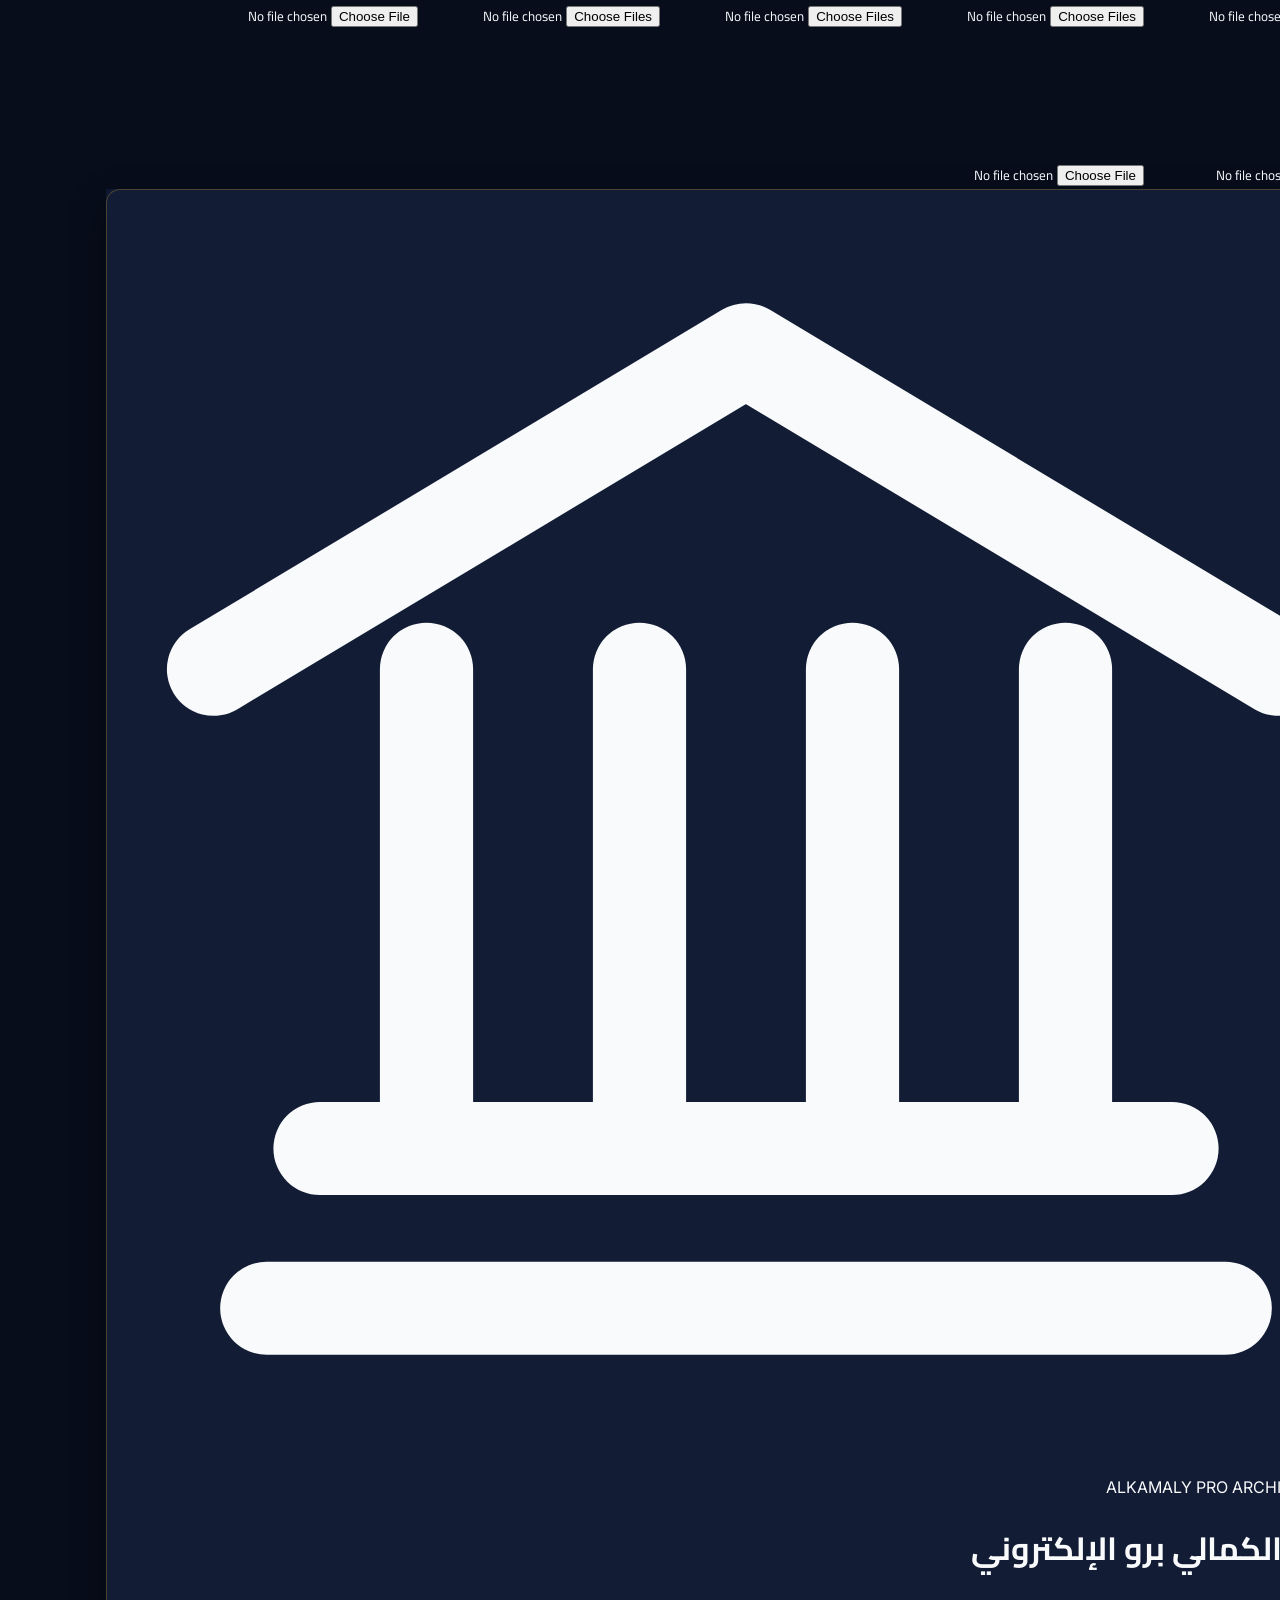
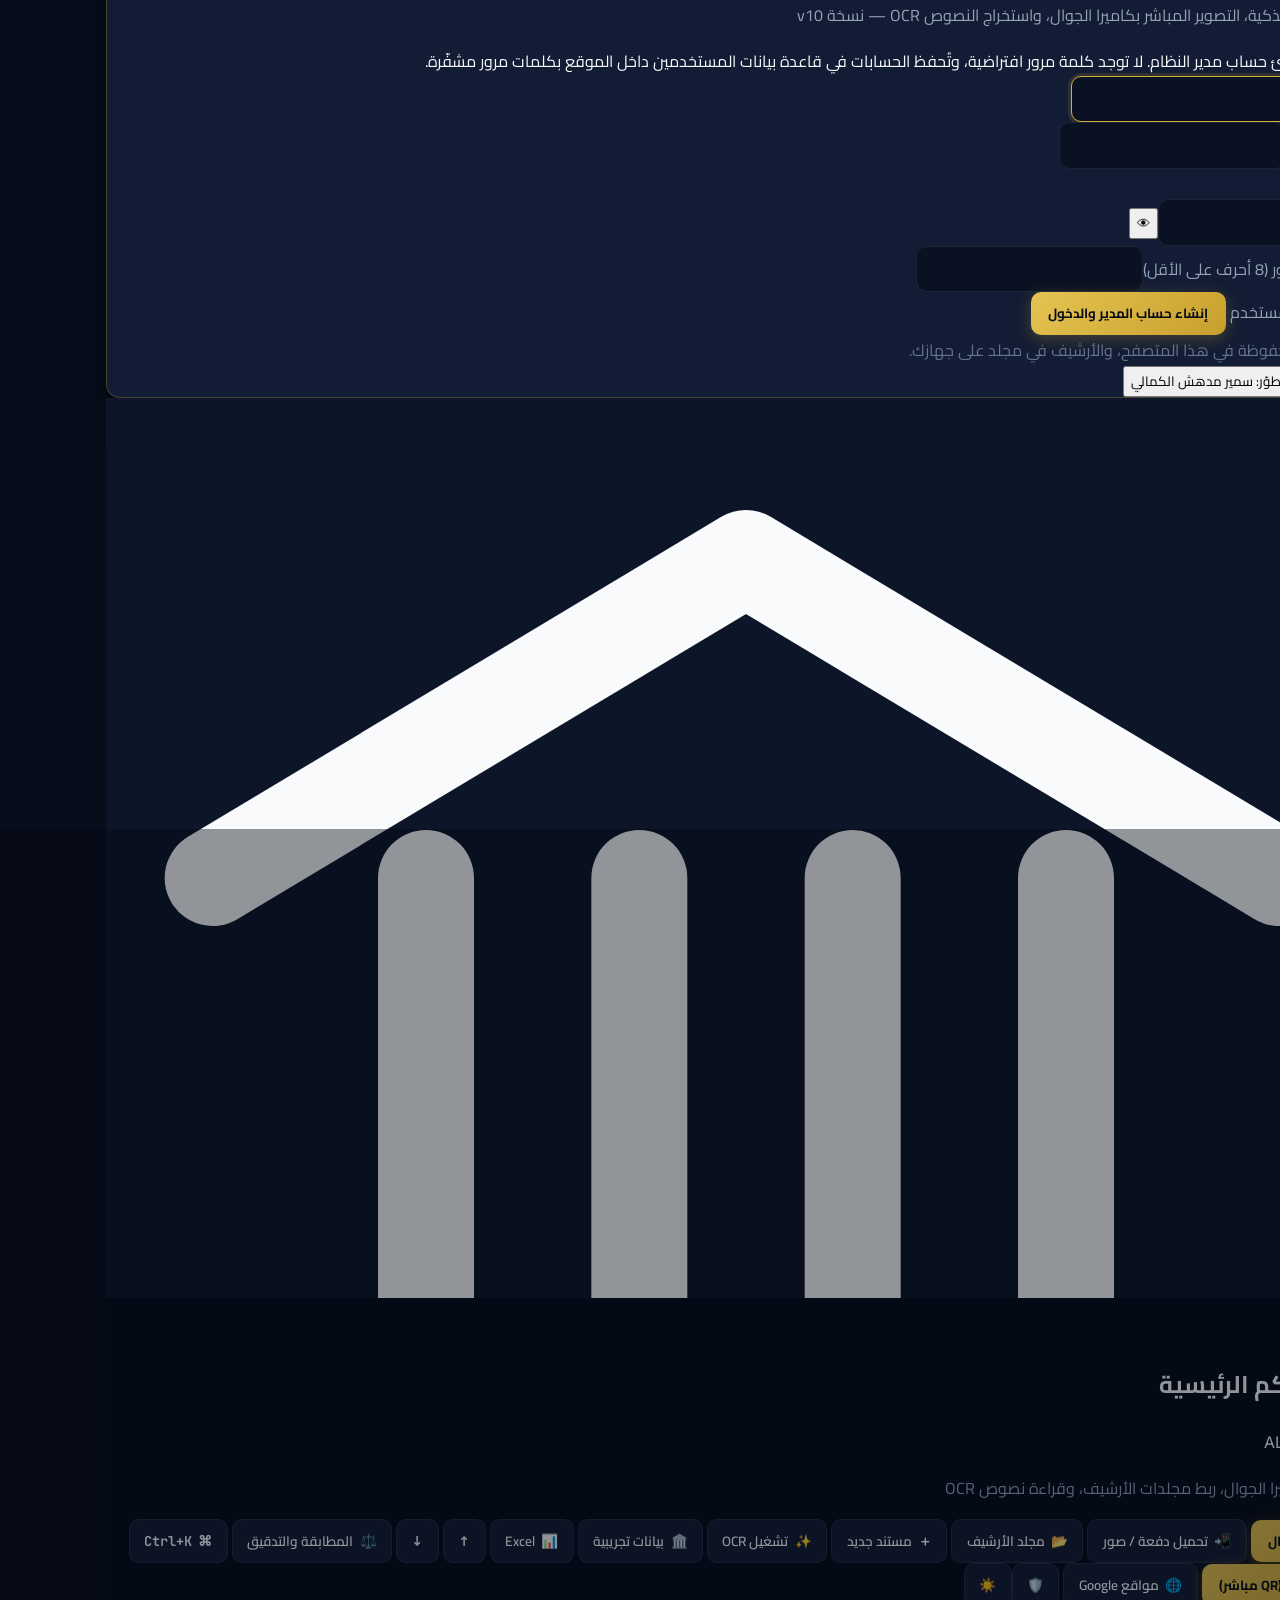
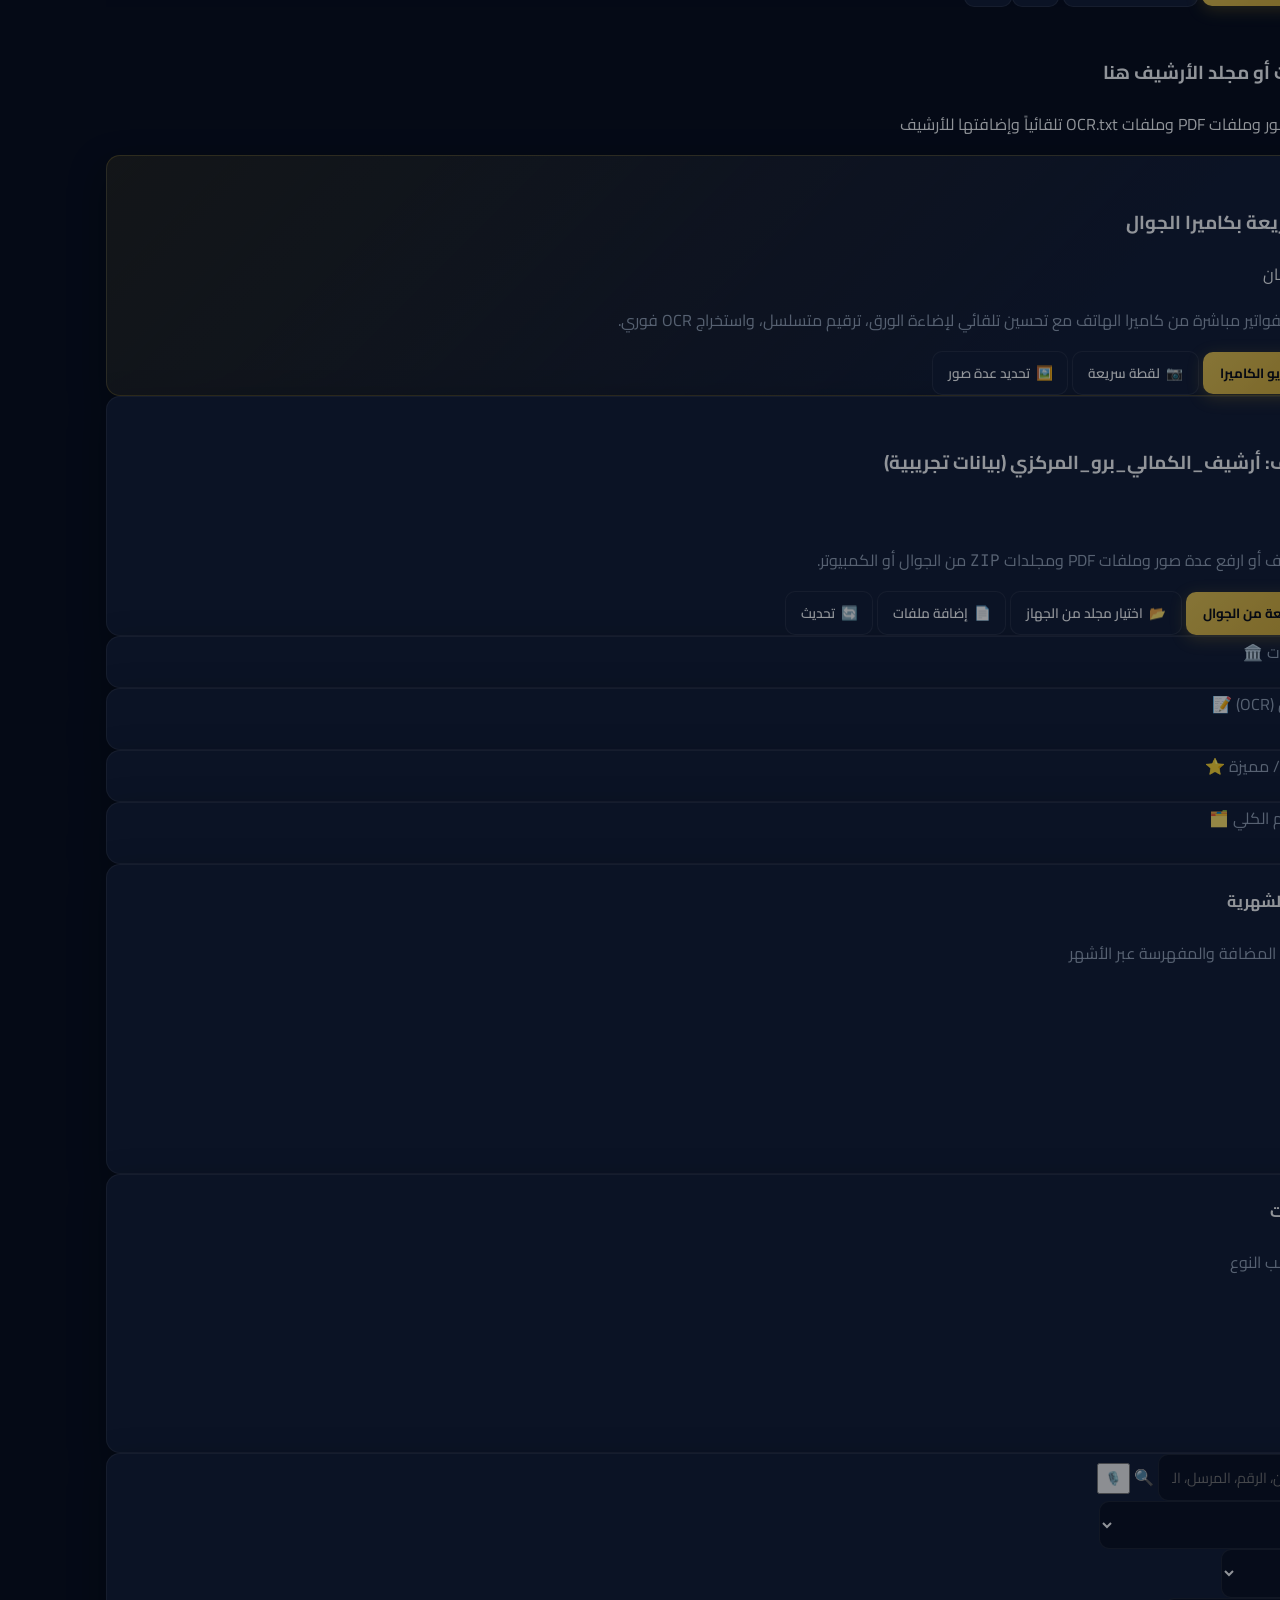
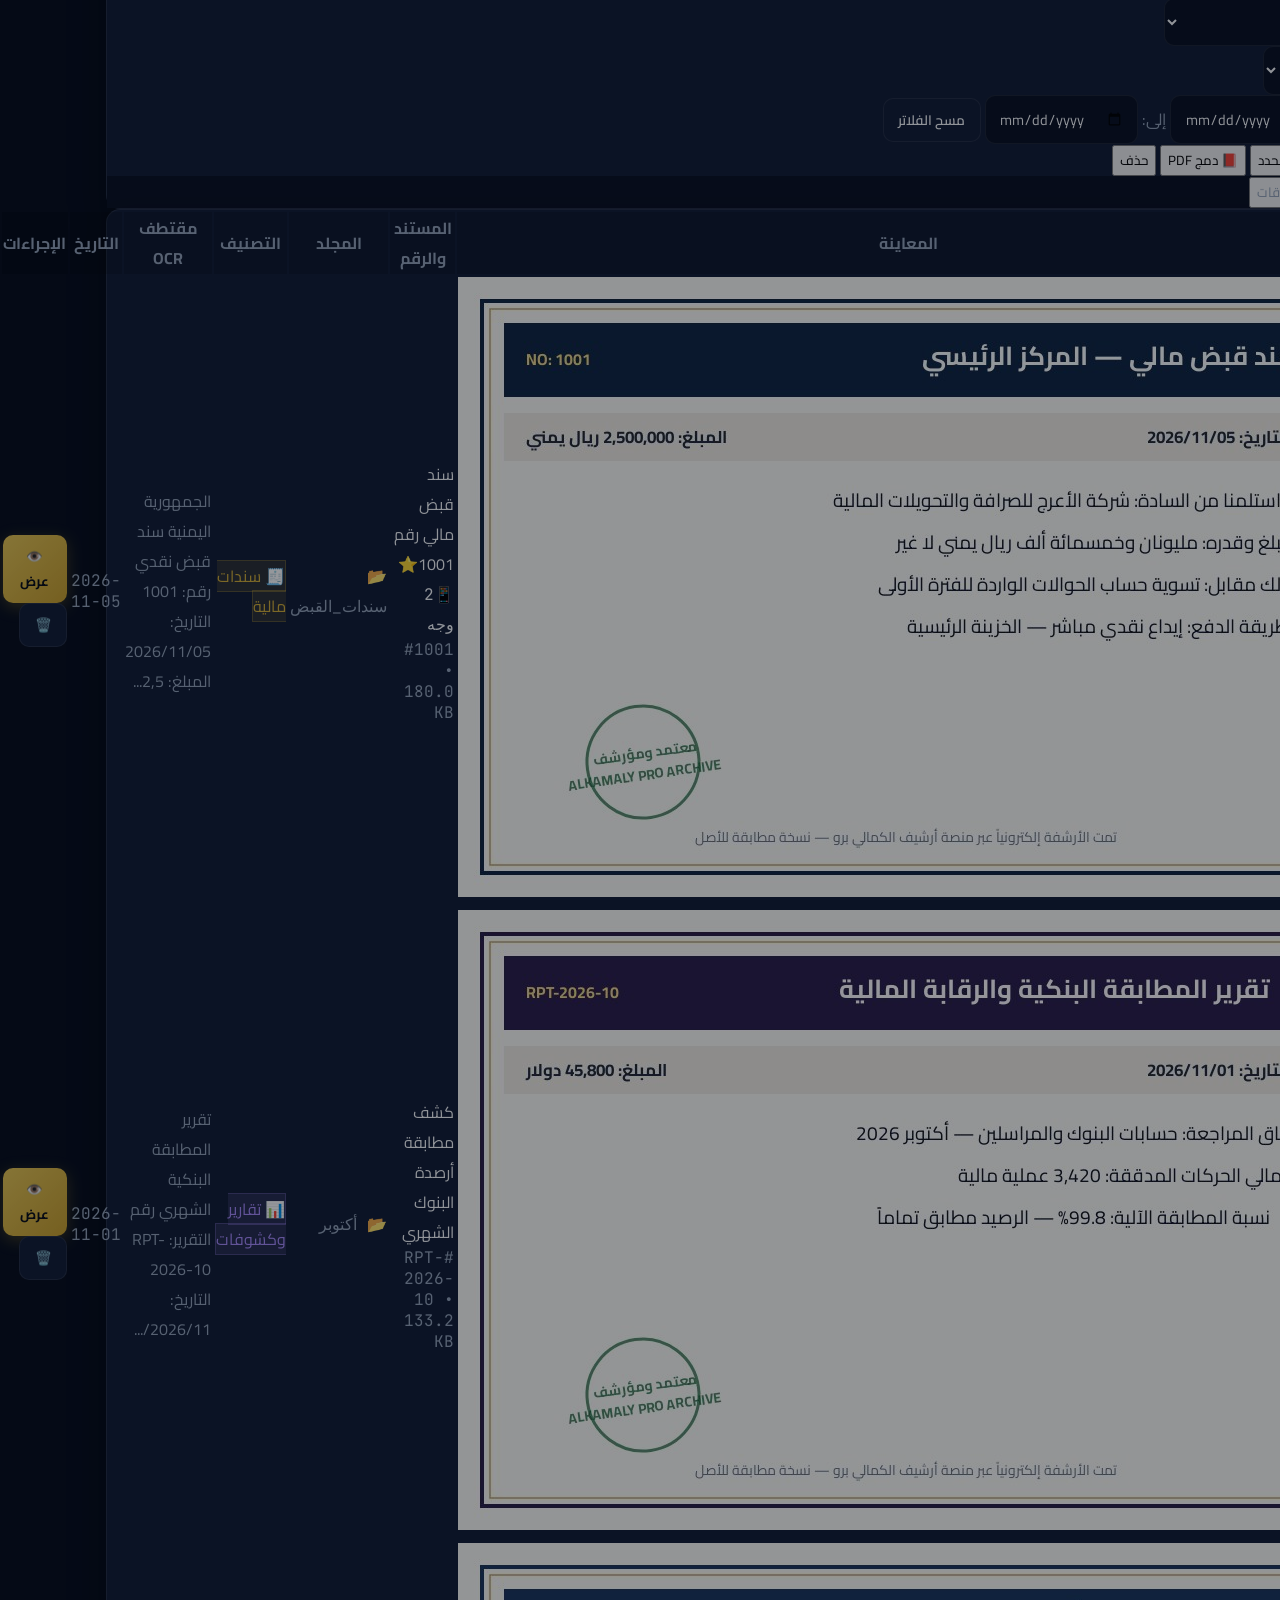
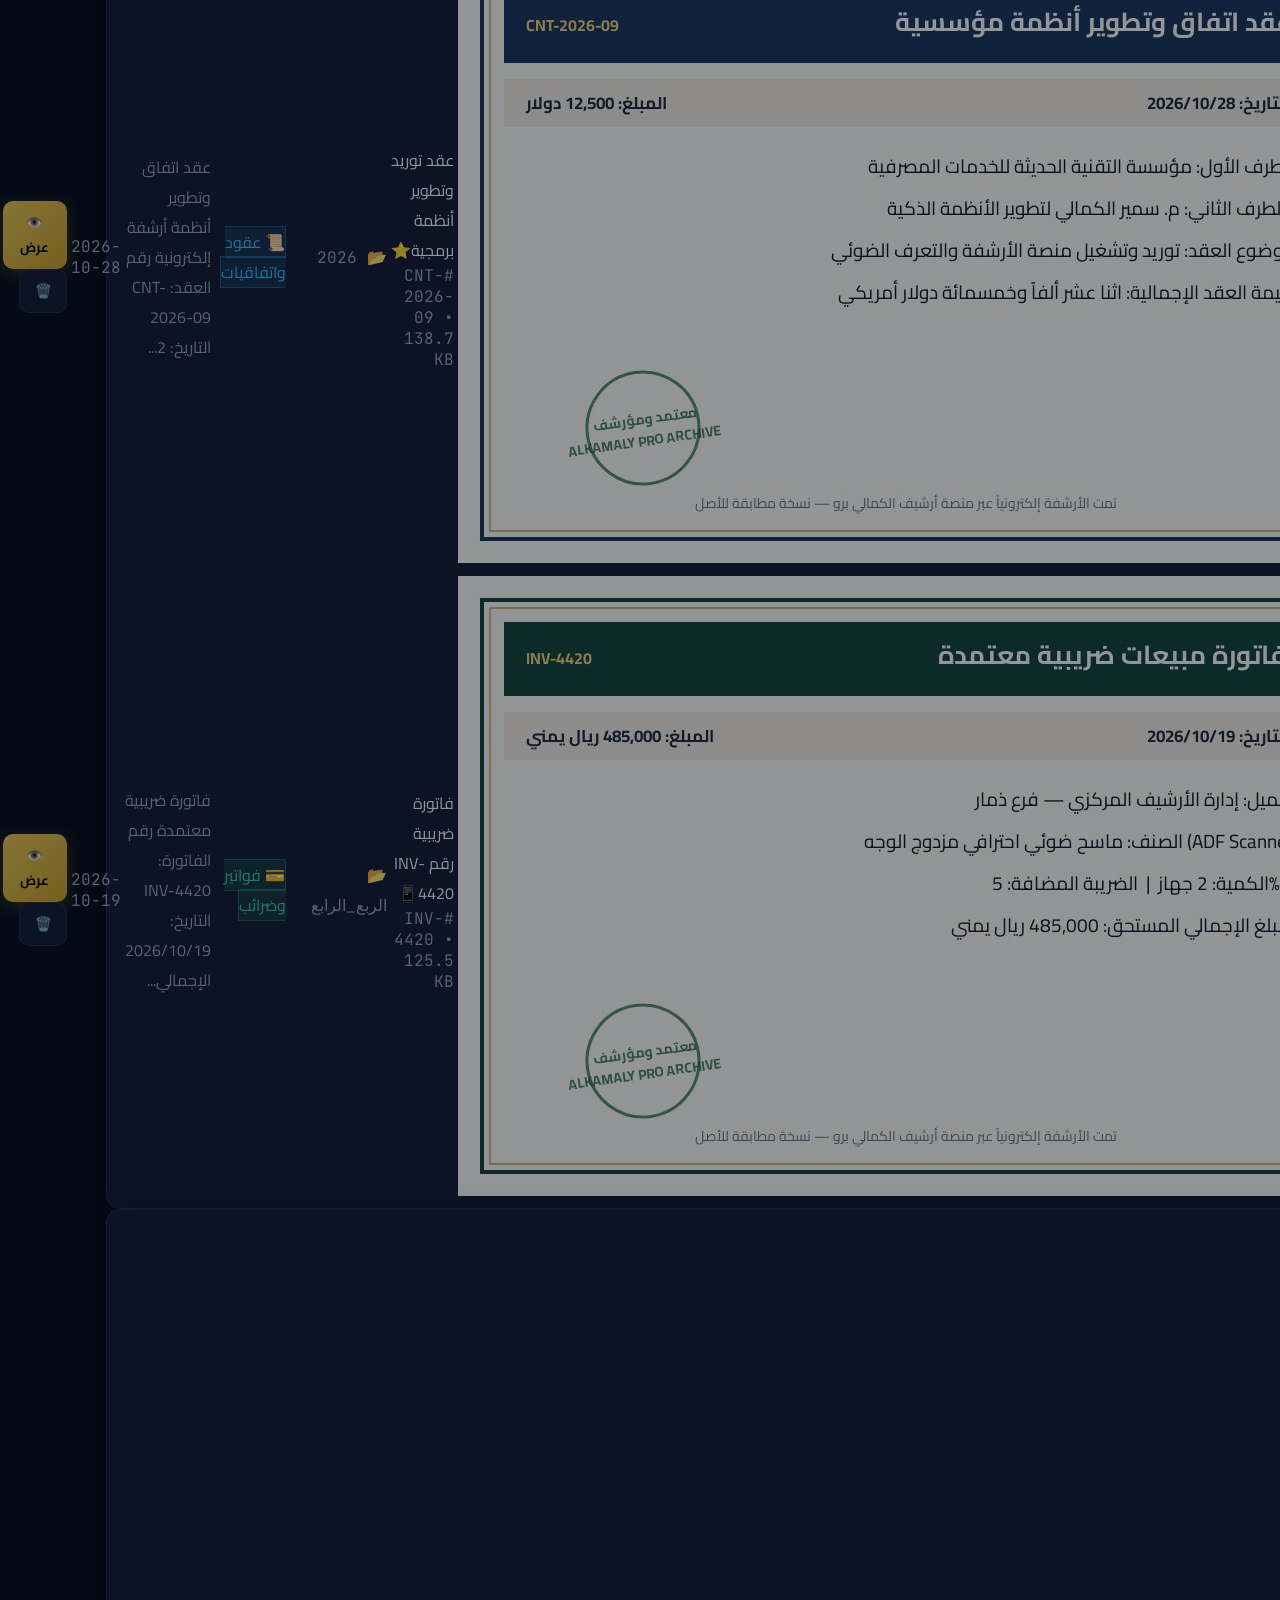
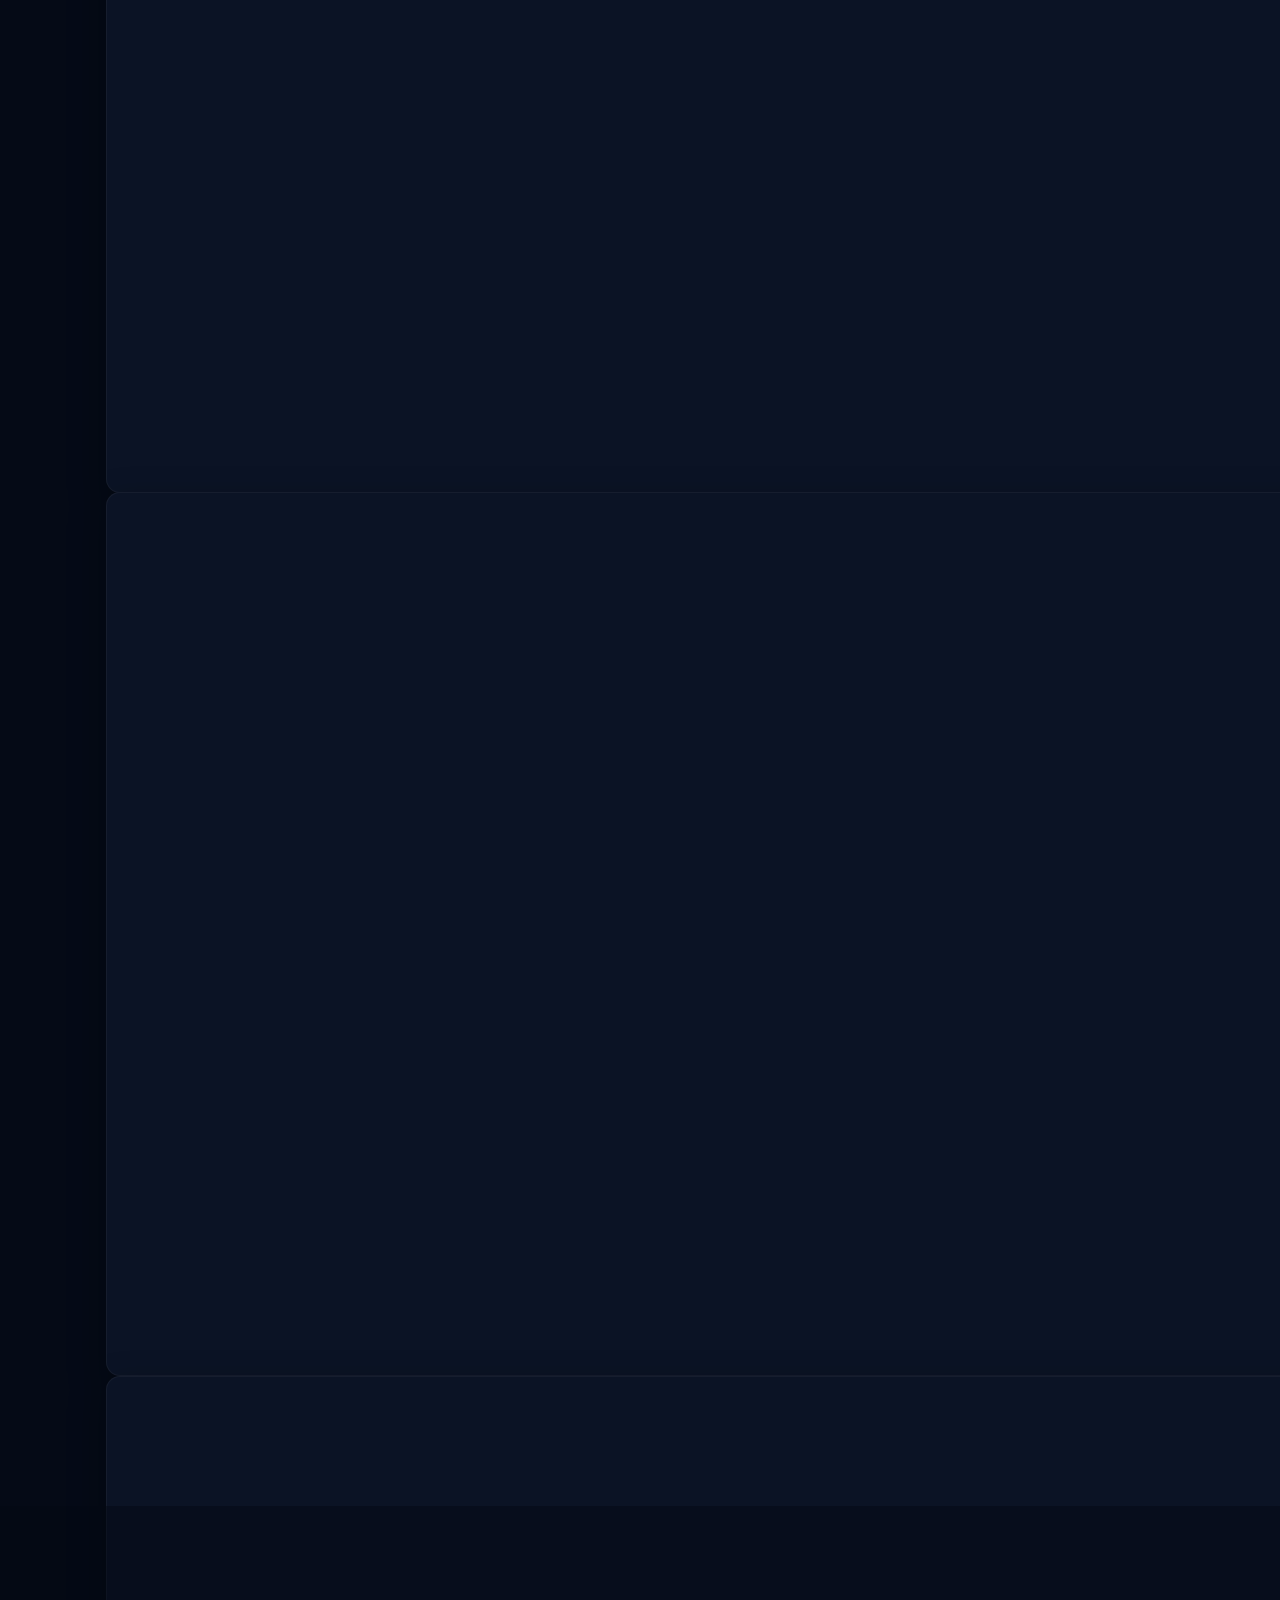
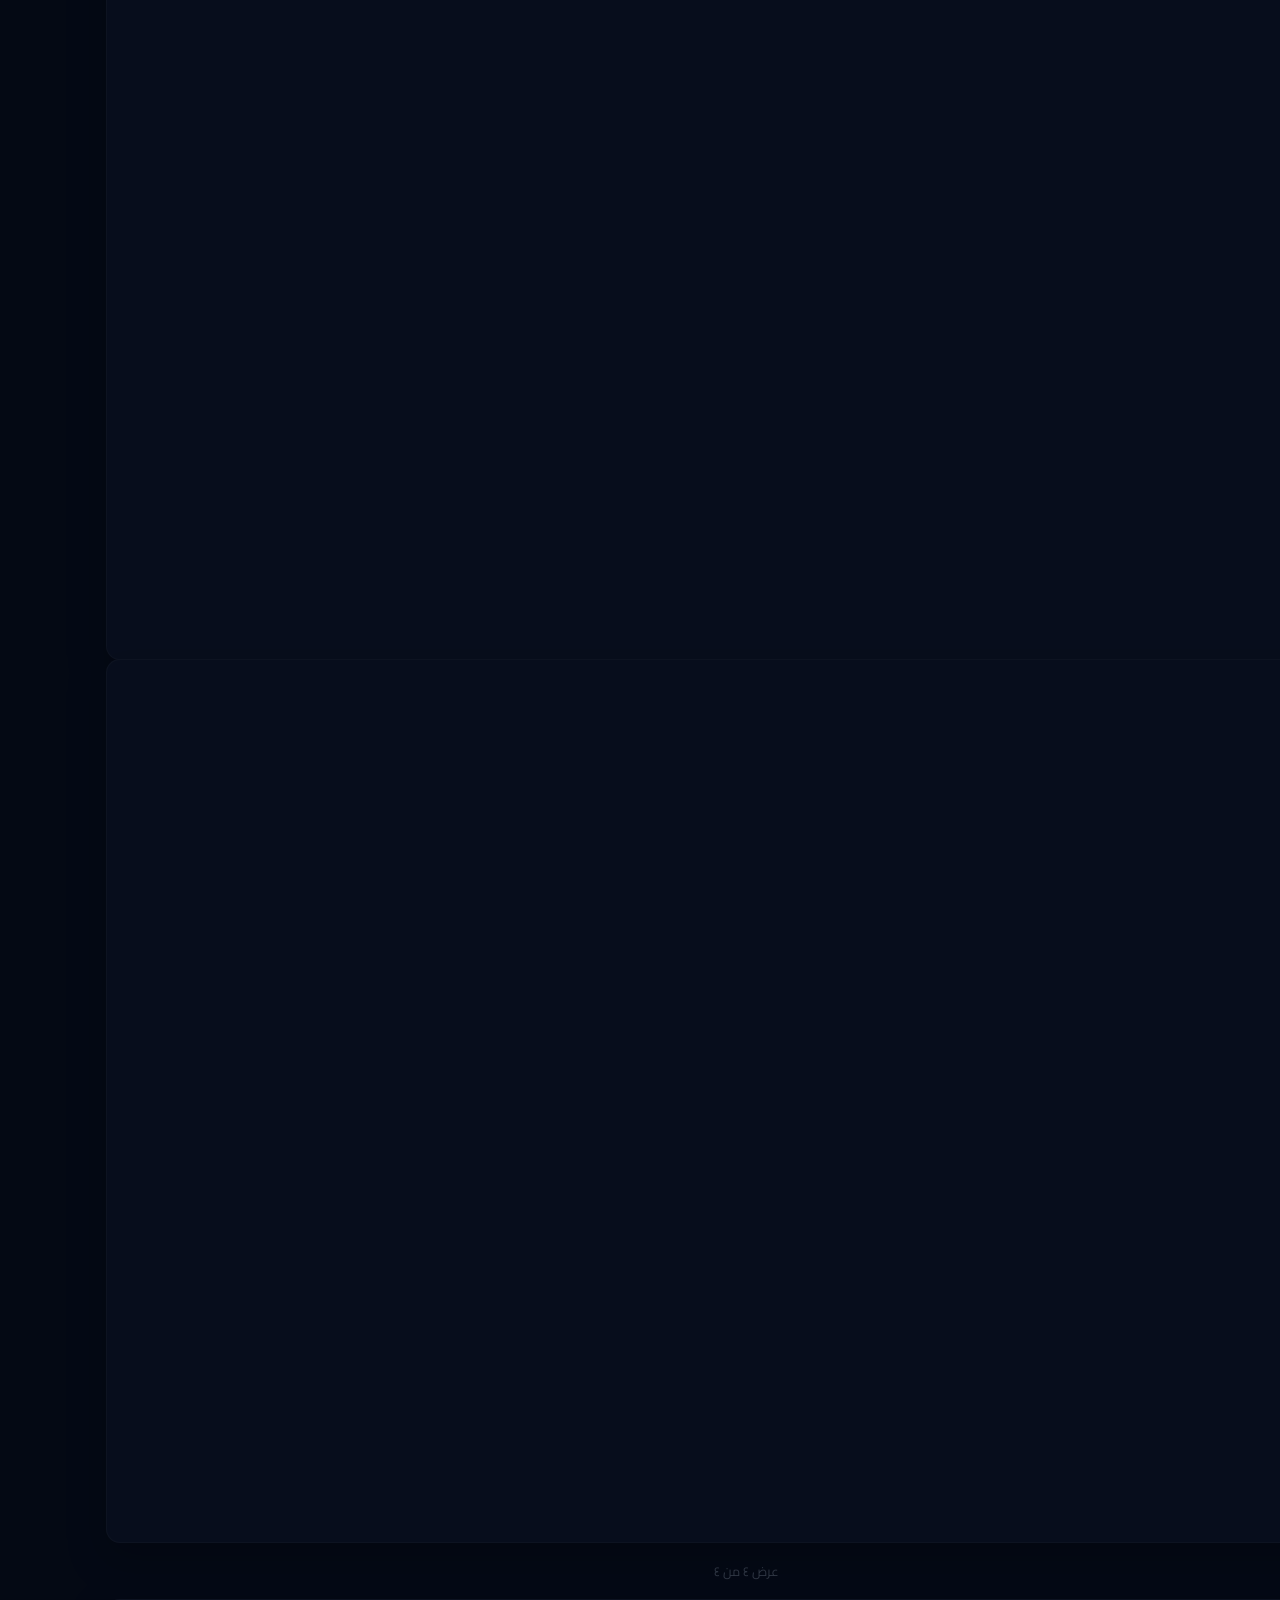
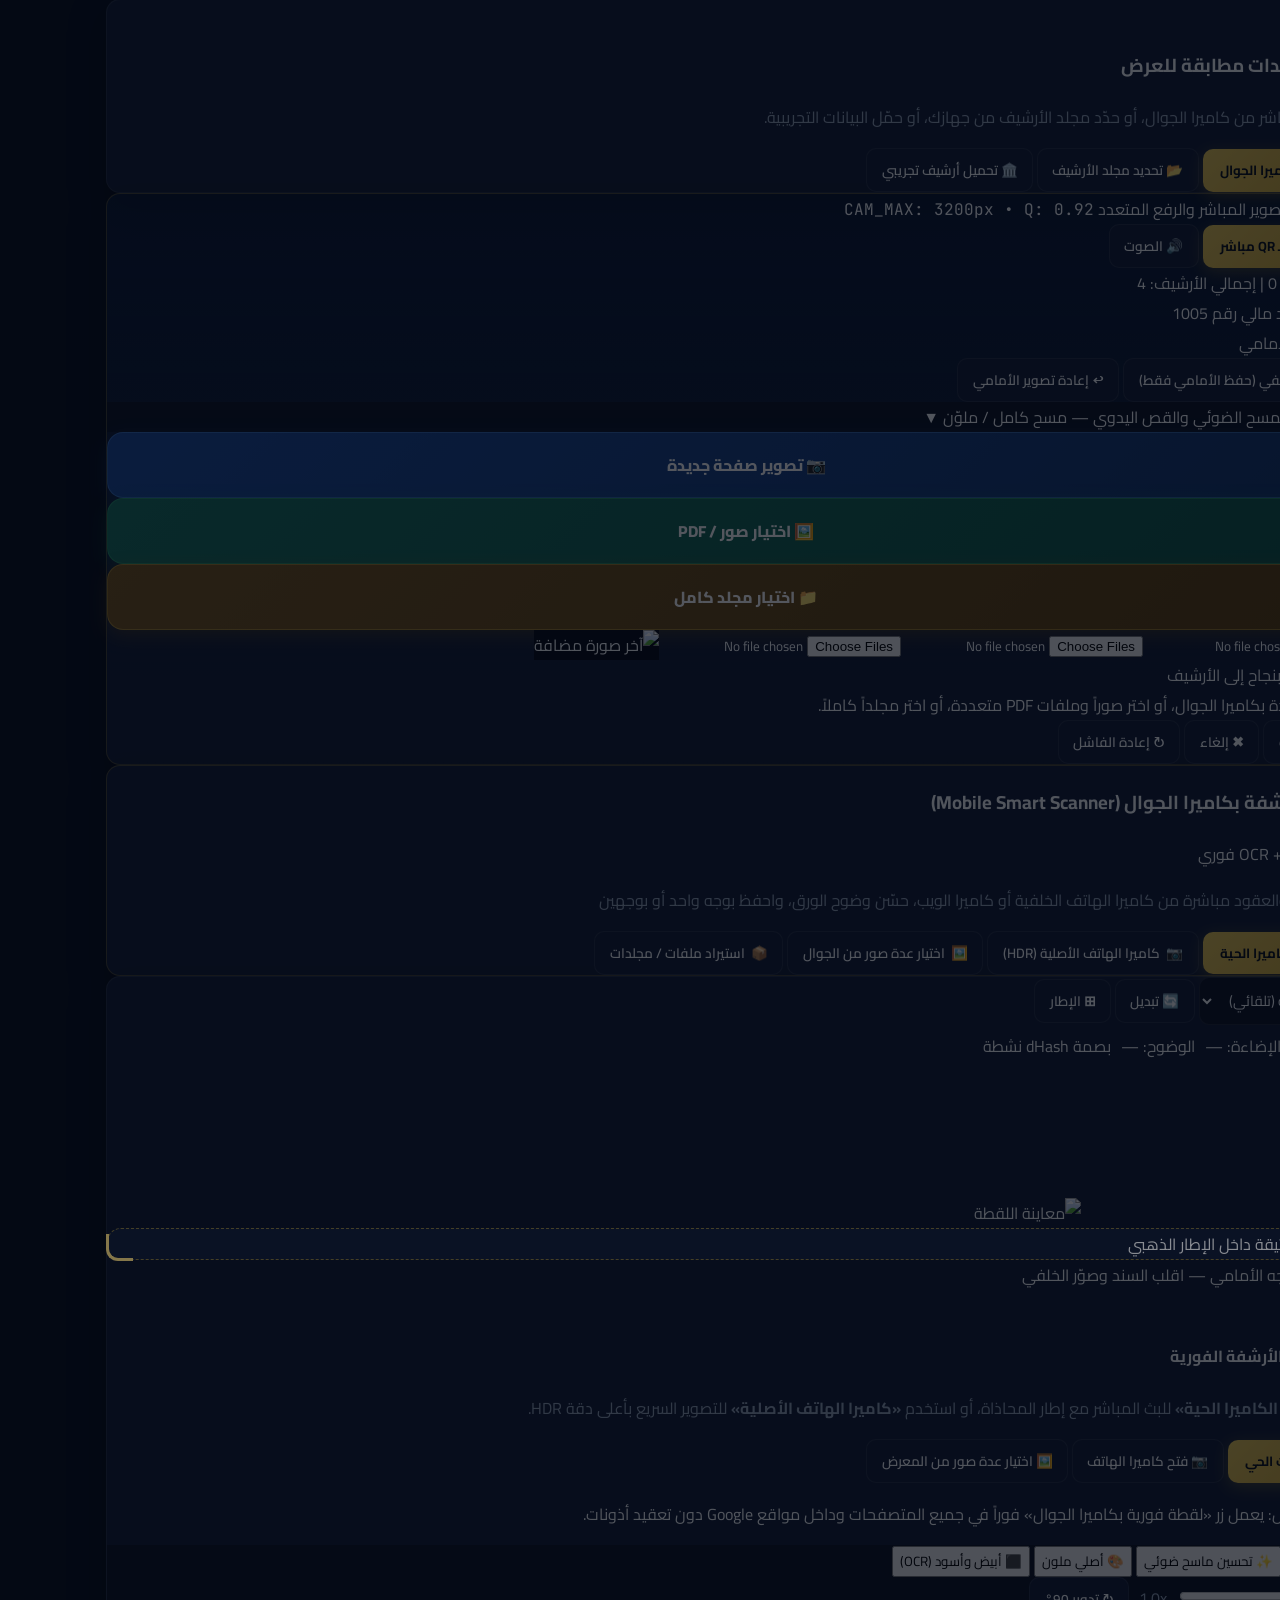
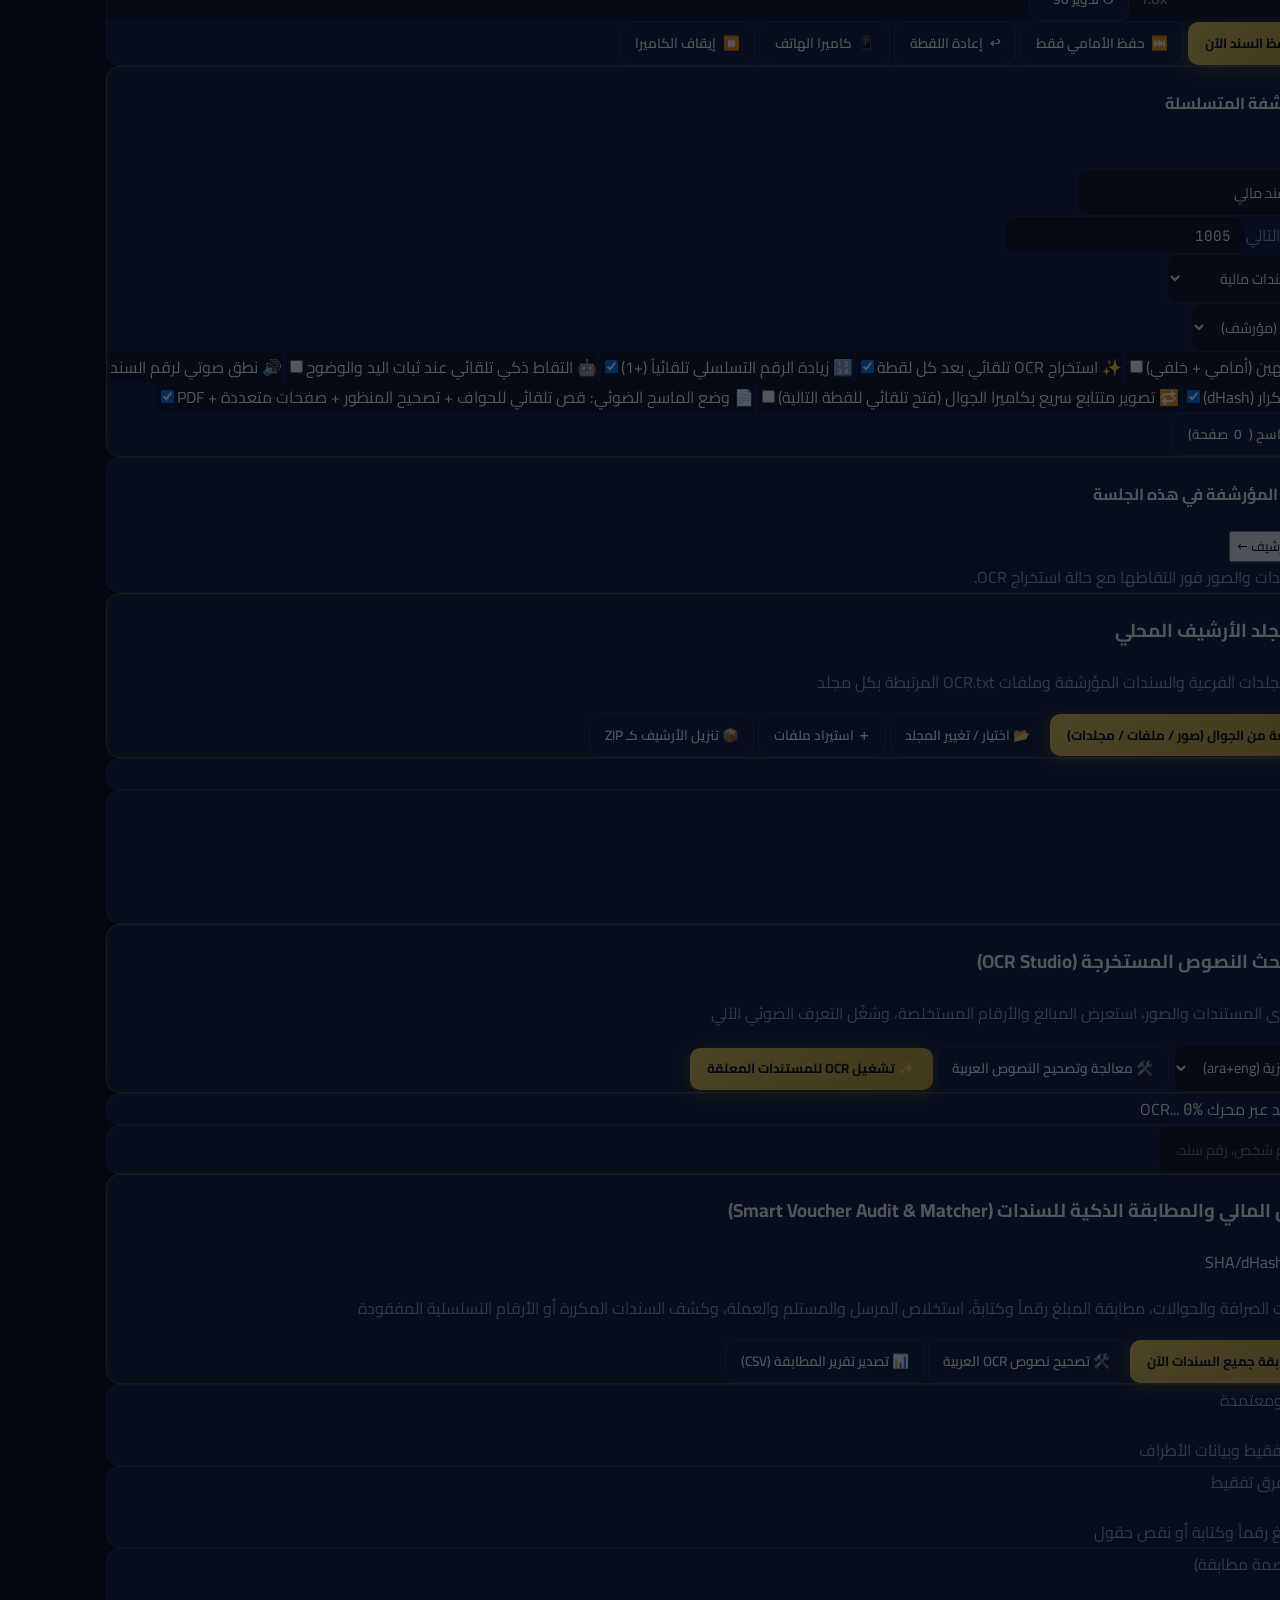
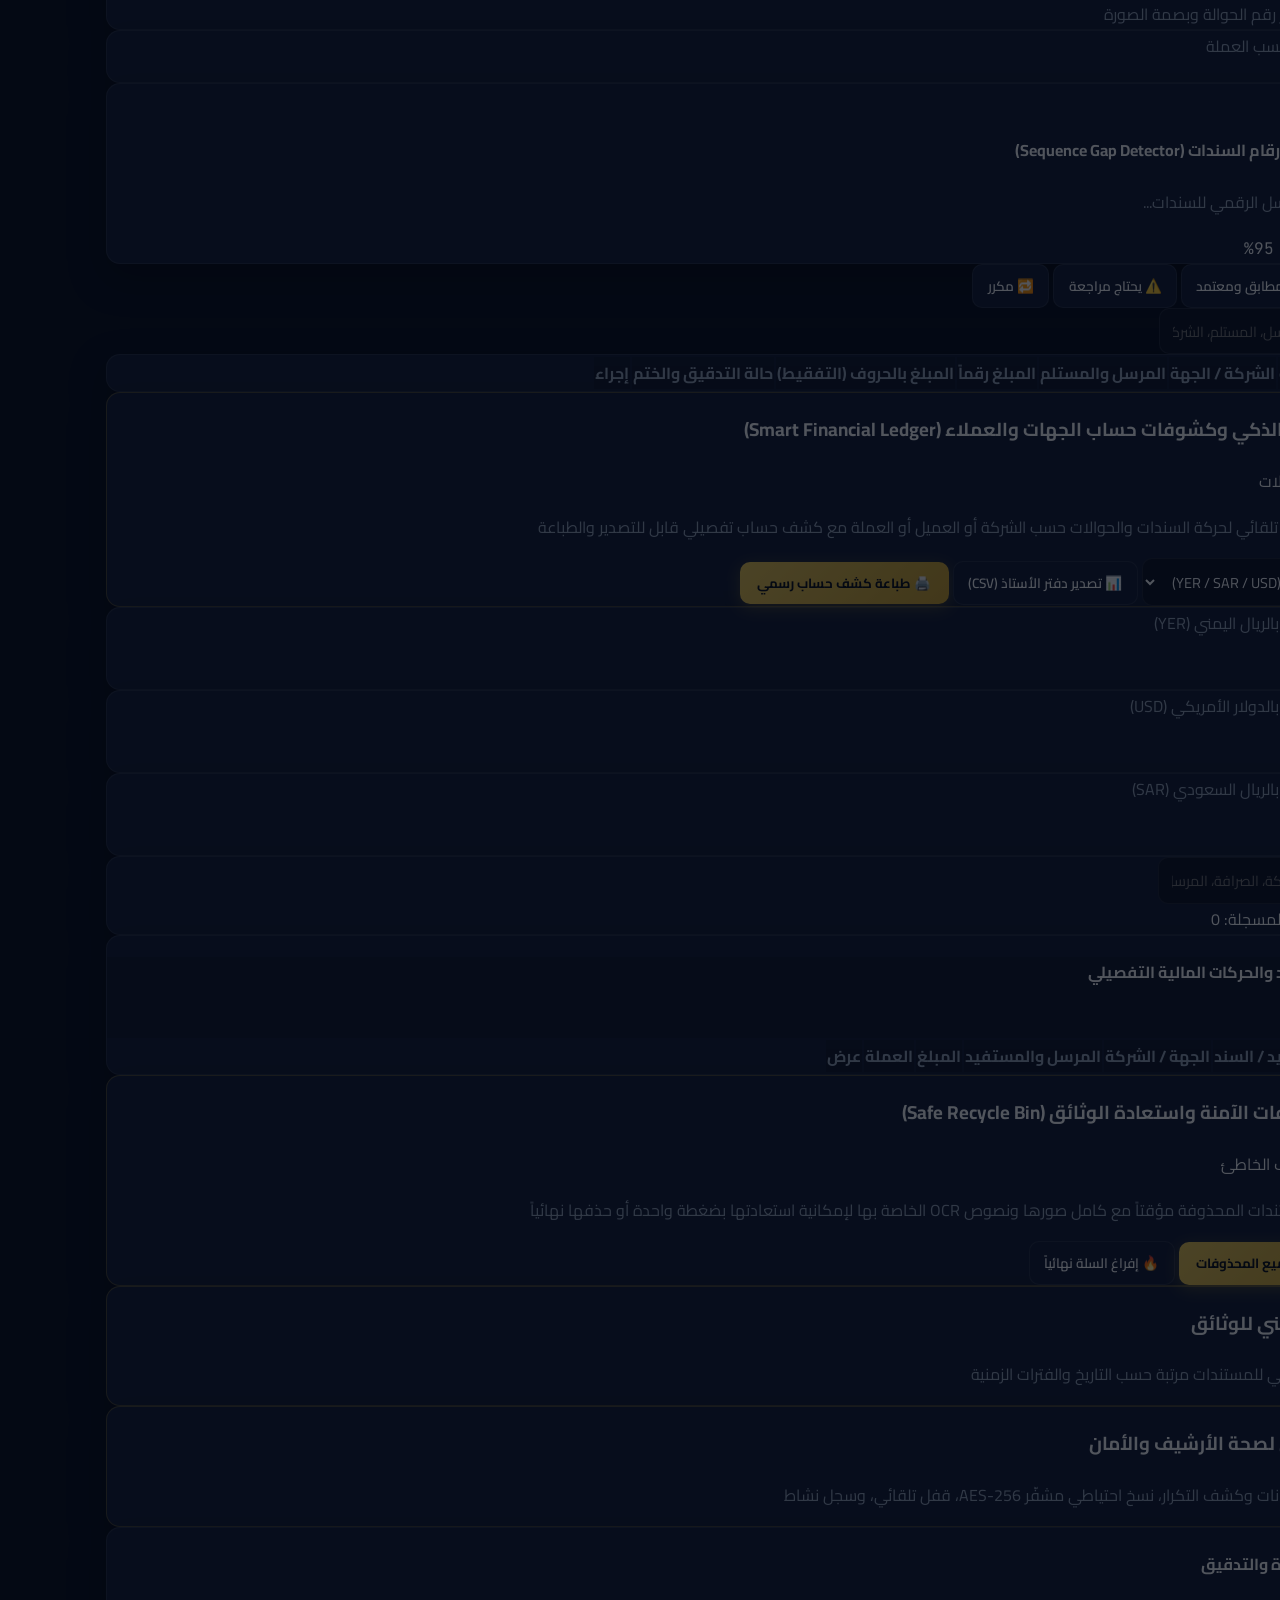
==== commit 6dfe2505: "ارشيف المستندات ربط مع الذكا الاصطناعي" ====
--- a/index.html
+++ b/index.html
@@ -20,7 +20,7 @@
   <meta name="theme-color" content="#070d1b" />
   <meta name="apple-mobile-web-app-capable" content="yes" />
   <meta name="apple-mobile-web-app-status-bar-style" content="black-translucent" />
-  <title>أرشيف الكمالي برو | Alkamaly Pro Archive Luxe v10</title>
+  <title>أرشيف الكمالي برو | Alkamaly Pro Archive Luxe v11</title>
   <link rel="preconnect" href="https://fonts.googleapis.com" />
   <link rel="preconnect" href="https://fonts.gstatic.com" crossorigin />
   <link href="https://fonts.googleapis.com/css2?family=Cairo:wght@400;500;600;700;800&family=IBM+Plex+Sans+Arabic:wght@400;500;600;700&family=Inter:wght@400;500;600;700&family=JetBrains+Mono:wght@400;600&display=swap" rel="stylesheet" />
@@ -427,6 +427,7 @@
           <div class="nav-link" data-view="trash"><span>🗑️</span><span>سلة المحذوفات والاسترجاع</span><span id="navTrashCount" class="mr-auto text-xs px-2 py-0.5 rounded-full bg-rose-500/15 text-rose-400 font-mono-code">0</span></div>
           <div class="nav-link" data-view="timeline"><span>⏱️</span><span>الأرشيف الزمني</span></div>
           <div class="nav-link" data-view="insights"><span>🧠</span><span>المركز الذكي والأمان</span><span class="mr-auto text-[10px] px-2 py-0.5 rounded-full bg-amber-400 text-slate-950 font-extrabold">v7</span></div>
+          <div class="nav-link" data-view="smart"><span>✨</span><span>المساعد الذكي</span><span class="mr-auto text-[10px] px-2 py-0.5 rounded-full bg-amber-400 text-slate-950 font-extrabold">v11</span></div>
           <div class="nav-link" data-view="categories"><span>🏷️</span><span>إدارة التصنيفات</span></div>
           <div class="nav-link" data-view="settings"><span>⚙️</span><span>الإعدادات والنسخ الاحتياطي</span></div>
         </nav>
@@ -1165,6 +1166,51 @@
                 <h4 class="font-bold text-sm text-amber-400">🕘 سجل النشاط</h4>
                 <div id="insLog" class="space-y-1 text-xs max-h-40 overflow-auto"></div>
               </div>
+            </div>
+          </div>
+        </section>
+
+        <!-- SMART VIEW v11 -->
+        <section id="view-smart" class="hidden space-y-5">
+          <div class="luxe-card-gold p-5">
+            <h3 class="text-lg font-extrabold text-amber-400">✨ المساعد الذكي v11</h3>
+            <p class="text-xs mt-0.5" style="color: var(--text-secondary);">بحث بلغة طبيعية، تصنيف تلقائي، كشف التكرار والشذوذ والأرقام المفقودة، وتقرير تنفيذي — كله يعمل محلياً دون إنترنت</p>
+          </div>
+          <div id="v11Kpis" class="grid grid-cols-2 lg:grid-cols-4 gap-4"></div>
+          <div class="luxe-card p-5 space-y-3">
+            <h4 class="font-bold text-sm text-amber-400">🔎 بحث ذكي بلغة طبيعية</h4>
+            <div class="flex gap-2">
+              <input id="v11Q" class="luxe-input flex-1" placeholder="مثال: سندات الدولار أكثر من 5000 الشهر الماضي — أو اسم جهة" />
+              <button type="button" id="v11Mic" class="btn-luxe-outline !px-3" title="بحث صوتي">🎤</button>
+              <button type="button" id="v11Go" class="btn-luxe-gold">بحث</button>
+            </div>
+            <div id="v11Chips" class="flex flex-wrap gap-1.5 text-[11px]"></div>
+            <div id="v11Res" class="space-y-2 max-h-96 overflow-auto"></div>
+          </div>
+          <div class="grid grid-cols-1 lg:grid-cols-2 gap-5">
+            <div class="luxe-card p-5 space-y-3">
+              <div class="flex items-center justify-between gap-2"><h4 class="font-bold text-sm text-amber-400">🏷️ التصنيف التلقائي المقترح</h4><button type="button" id="v11ApplyAll" class="btn-luxe-gold !py-1 text-xs">تطبيق الكل</button></div>
+              <div id="v11Cls" class="space-y-2 max-h-80 overflow-auto"></div>
+            </div>
+            <div class="luxe-card p-5 space-y-3">
+              <h4 class="font-bold text-sm text-amber-400">🛡️ التكرار والشذوذ والفجوات</h4>
+              <div id="v11Anom" class="space-y-2 max-h-80 overflow-auto"></div>
+            </div>
+          </div>
+          <div class="luxe-card p-5 space-y-3">
+            <div class="flex items-center justify-between gap-2"><h4 class="font-bold text-sm text-amber-400">📑 التقرير التنفيذي الذكي</h4><button type="button" id="v11Export" class="btn-luxe-outline text-xs">⬇️ تنزيل التقرير</button></div>
+            <div id="v11Rep" class="text-sm leading-7"></div>
+            <div class="pt-3 border-t space-y-2" style="border-color: var(--border-subtle);">
+              <h4 class="font-bold text-sm text-amber-400">🤖 تحليل بالذكاء الاصطناعي (اختياري — عبر الإنترنت)</h4>
+              <div class="grid grid-cols-1 sm:grid-cols-3 gap-2">
+                <input id="v11Key" type="password" class="luxe-input sm:col-span-2" placeholder="مفتاح Anthropic API (sk-ant-...)" autocomplete="off" />
+                <input id="v11Model" class="luxe-input font-en" value="claude-sonnet-5-5" />
+              </div>
+              <label class="flex items-center gap-2 text-[11px]" style="color: var(--text-secondary);"><input type="checkbox" id="v11AiRemember" /> تذكّر المفتاح على هذا الجهاز فقط</label>
+              <label class="flex items-center gap-2 text-[11px]" style="color: var(--text-secondary);"><input type="checkbox" id="v11AiNames" /> السماح بإرسال أسماء الجهات وعناوين المستندات (الافتراضي: إخفاؤها)</label>
+              <p class="text-[11px] text-amber-300">يُرسل ملخص إحصائي فقط (أعداد وإجماليات وأنواع الملاحظات). لا تُرسل صور المستندات ولا نصوص OCR أبداً.</p>
+              <button type="button" id="v11AiBtn" class="btn-luxe-gold text-xs">🤖 حلّل التقرير بالذكاء الاصطناعي</button>
+              <div id="v11AiOut" class="text-sm leading-7 whitespace-pre-wrap"></div>
             </div>
           </div>
         </section>
@@ -4376,7 +4422,7 @@
       function switchView(viewName) {
         if (currentView === 'camera' && viewName !== 'camera') stopLiveCamera();
         currentView = viewName;
-        const views = ['dashboard', 'camera', 'folder', 'ocr', 'audit', 'ledger', 'trash', 'timeline', 'insights', 'categories', 'settings'];
+        const views = ['dashboard', 'camera', 'folder', 'ocr', 'audit', 'ledger', 'trash', 'timeline', 'insights', 'smart', 'categories', 'settings'];
         const titles = {
           dashboard: ['لوحة التحكم الرئيسية', 'الأرشفة عبر كاميرا الجوال، ربط مجلدات الأرشيف، وقراءة نصوص OCR'],
           camera: ['الأرشفة بكاميرا الجوال', 'تصوير السندات والوثائق مباشرة مع تحسين المسح الضوئي واستخراج OCR'],
@@ -4387,6 +4433,7 @@
           trash: ['سلة المحذوفات والاسترجاع الآمن', 'استعادة الوثائق المحذوفة بضغطة واحدة أو إفراغ السلة نهائياً'],
           timeline: ['الأرشيف الزمني', 'تتبع الوثائق حسب الأشهر والتواريخ'],
           insights: ['المركز الذكي والأمان', 'صحة الأرشيف، كشف التكرار، نسخ مشفّر وقفل تلقائي'],
+          smart: ['المساعد الذكي v11', 'بحث بلغة طبيعية، تصنيف تلقائي، كشف الشذوذ، وتقرير تنفيذي'],
           categories: ['إدارة التصنيفات', 'تخصيص فئات المستندات وألوان التمييز'],
           settings: ['الإعدادات والنسخ الاحتياطي', 'تصدير التقارير، كود التضمين لمواقع Google، وإدارة البيانات']
         };
@@ -4404,6 +4451,7 @@
         if (viewName === 'timeline') renderTimeline();
         if (viewName === 'insights') renderInsightsView();
         if (viewName === 'categories') renderCategoriesView();
+        if (viewName === 'smart') V11.render();
       }
 
       // ==================== INSIGHTS ====================
@@ -4413,6 +4461,7 @@
       function logActivity(msg) { const l = safeGetStorage(STORAGE_LOG_KEY, []); l.unshift({ t: Date.now(), m: msg }); safeSetStorage(STORAGE_LOG_KEY, l.slice(0, 40)); }
       function extraCmdActions() {
         return [
+          { icon: '✨', title: 'فتح المساعد الذكي (بحث لغة طبيعية + تصنيف + شذوذ)', sub: 'v11', run: () => switchView('smart') },
           { icon: '📒', title: 'فتح دفتر الأستاذ وكشوفات الحساب المالي بالعملات', sub: 'v7 Pro', run: () => switchView('ledger') },
           { icon: '🗑️', title: 'فتح سلة المحذوفات واسترجاع الوثائق', sub: 'v7 Pro', run: () => switchView('trash') },
           { icon: '🧠', title: 'فتح المركز الذكي وفحص صحة الأرشيف', sub: 'v7', run: () => switchView('insights') },
@@ -4679,6 +4728,7 @@
         if (currentView === 'timeline') renderTimeline();
         if (currentView === 'insights') renderInsightsView();
         if (currentView === 'categories') renderCategoriesView();
+        if (currentView === 'smart') V11.render();
       }
 
       // ==================== LEDGER / TRASH / STAMP ====================
@@ -5506,6 +5556,163 @@
         if (card && card.parentElement) { const b = document.createElement('button'); b.type = 'button'; b.className = 'btn-luxe-outline w-full mt-2 !py-1.5 text-[11px]'; b.textContent = '📞 معلومات المطوّر'; b.addEventListener('click', v10OpenContact); card.parentElement.appendChild(b); }
         const lb = $('v10LoginContactBtn'); if (lb) lb.addEventListener('click', v10OpenContact);
       }
+
+      // ==================== V11: الطبقة الذكية ====================
+      const V11 = (() => {
+        const $ = id => document.getElementById(id), cache = new WeakMap();
+        const norm = s => toWesternDigits(String(s || '')).toLowerCase().replace(/[\u064B-\u0652\u0640]/g, '').replace(/[إأآٱ]/g, 'ا').replace(/ى/g, 'ي').replace(/ة/g, 'ه').replace(/ؤ/g, 'و').replace(/ئ/g, 'ي');
+        const toks = s => norm(s).split(/[^\p{L}\p{N}]+/u).filter(w => w.length > 1);
+        const money = (n, c) => (n == null ? '—' : Math.round(n).toLocaleString('en-US') + ' ' + ({ YER: 'ر.ي', USD: '$', SAR: 'ر.س' }[c] || c || ''));
+        const info = d => {
+          const t = d.ocrText || '', c = cache.get(d);
+          if (c && c.t === t && c.ti === d.title) return c;
+          let e = {}; try { e = extractSmartEntities(t) || {}; } catch (_) {}
+          const n = { t, ti: d.title, e, amt: e.numericAmount || null, cur: e.currency || 'YER', party: [e.receiver, e.sender].find(x => x && x !== '—') || '', norm: norm((d.title || '') + ' ' + (d.docNumber || '') + ' ' + t), tk: new Set(toks((d.title || '') + ' ' + t)) };
+          cache.set(d, n); return n;
+        };
+        const STOP = new Set(['من', 'في', 'على', 'الى', 'عن', 'كل', 'ما', 'هو', 'هي', 'مع', 'او', 'ان', 'سند', 'سندات', 'وثايق', 'وثيقه', 'مستند', 'مستندات', 'اكثر', 'اقل', 'بعد', 'قبل', 'هذا', 'هذه', 'الشهر', 'الماضي', 'الحالي', 'اليوم', 'الاسبوع', 'السنه', 'العام', 'مبلغ', 'بمبلغ']);
+        const CLS = { vouchers: 'سند قبض صرف حواله استلمنا مبلغ وقدره مستلم مرسل دفعه', contracts: 'عقد اتفاقيه الطرف الاول الطرف الثاني بنود شروط التزام مدته', invoices: 'فاتوره ضريبه ضريبة المبيعات invoice tax vat اجمالي الصنف', reports: 'تقرير كشف ميزانيه ملخص ارصده حساب ختامي', identity: 'بطاقه هويه جواز رخصه شهاده سجل تجاري وزاره' };
+        let results = [], suggestions = [], anomalies = [], lastAi = '';
+
+        function parseQuery(q) {
+          const n = norm(q), f = { chips: [] }, now = new Date(), iso = d => d.toISOString().slice(0, 10), y = now.getFullYear(), m = now.getMonth();
+          if (/دولار|usd|\$/.test(n)) { f.cur = 'USD'; f.chips.push('💵 دولار'); } else if (/سعودي|sar/.test(n)) { f.cur = 'SAR'; f.chips.push('🇸🇦 سعودي'); } else if (/يمني|yer/.test(n)) { f.cur = 'YER'; f.chips.push('🇾🇪 يمني'); }
+          const mx = n.match(/(?:اكثر من|اعلي من|فوق|اكبر من|>)\s*([\d,\.]+)/), mn = n.match(/(?:اقل من|اصغر من|تحت|<)\s*([\d,\.]+)/);
+          if (mx) { f.min = parseFloat(mx[1].replace(/,/g, '')); f.chips.push('⬆️ > ' + f.min.toLocaleString()); }
+          if (mn) { f.max = parseFloat(mn[1].replace(/,/g, '')); f.chips.push('⬇️ < ' + f.max.toLocaleString()); }
+          if (/اليوم/.test(n)) { f.from = f.to = iso(now); f.chips.push('📅 اليوم'); }
+          else if (/الشهر الماضي/.test(n)) { f.from = iso(new Date(Date.UTC(y, m - 1, 1))); f.to = iso(new Date(Date.UTC(y, m, 0))); f.chips.push('📅 الشهر الماضي'); }
+          else if (/هذا الشهر|الشهر الحالي/.test(n)) { f.from = iso(new Date(Date.UTC(y, m, 1))); f.to = iso(now); f.chips.push('📅 هذا الشهر'); }
+          else if (/الاسبوع/.test(n)) { f.from = iso(new Date(now - 6048e5)); f.to = iso(now); f.chips.push('📅 آخر أسبوع'); }
+          else if (/هذه السنه|هذا العام|السنه الحاليه/.test(n)) { f.from = y + '-01-01'; f.to = iso(now); f.chips.push('📅 هذا العام'); }
+          f.terms = toks(n.replace(/[\d,\.]+/g, ' ')).filter(w => !STOP.has(w) && !/^(دولار|سعودي|يمني|ريال|usd|sar|yer)$/.test(w));
+          if (f.terms.length) f.chips.push('🔤 ' + f.terms.join(' + '));
+          return f;
+        }
+        function search(q) {
+          const f = parseQuery(q), out = [];
+          documents.forEach(d => {
+            const i = info(d); let sc = 0;
+            if (f.cur && i.cur !== f.cur) return;
+            if ((f.min != null || f.max != null) && (i.amt == null || (f.min != null && i.amt <= f.min) || (f.max != null && i.amt >= f.max))) return;
+            if (f.from && (!d.date || d.date < f.from || d.date > f.to)) return;
+            for (const t of f.terms) {
+              const tn = norm(d.title), num = norm(d.docNumber);
+              let hit = 0; if (num === t) hit = 6; else if (tn.includes(t)) hit = 4; else if (i.tk.has(t)) hit = 3; else if (i.norm.includes(t)) hit = 1.5;
+              if (!hit) return; sc += hit;
+            }
+            out.push({ d, i, sc });
+          });
+          out.sort((a, b) => b.sc - a.sc || String(b.d.date).localeCompare(String(a.d.date)));
+          return { f, out };
+        }
+        const row = (d, i, extra) => `<div class="v11-open p-2.5 rounded-xl cursor-pointer flex items-center justify-between gap-2" data-id="${escapeHtml(String(d.id))}" style="background:var(--bg-input)"><div class="min-w-0"><div class="text-sm font-bold truncate">${escapeHtml(d.title || 'بدون عنوان')}</div><div class="text-[11px] truncate" style="color:var(--text-secondary)">${escapeHtml(String(d.docNumber || '—'))} • ${escapeHtml(d.date || '—')}${i.party ? ' • ' + escapeHtml(i.party) : ''}</div>${extra || ''}</div><div class="font-en text-xs font-bold text-amber-400 shrink-0">${i.amt ? money(i.amt, i.cur) : ''}</div></div>`;
+        const bindOpen = box => box.querySelectorAll('.v11-open').forEach(el => el.addEventListener('click', () => { const d = documents.find(x => String(x.id) === el.getAttribute('data-id')); if (d) openDocumentViewer(d.id); }));
+
+        function renderSearch() {
+          const q = $('v11Q').value.trim(), box = $('v11Res');
+          if (!q) { $('v11Chips').innerHTML = ''; box.innerHTML = '<p class="text-xs" style="color:var(--text-muted)">اكتب سؤالك: العملة، المبلغ، الفترة، أو اسم الجهة — سيفهمها المساعد تلقائياً.</p>'; return; }
+          const { f, out } = search(q); results = out;
+          $('v11Chips').innerHTML = f.chips.map(c => `<span class="px-2 py-0.5 rounded-full bg-amber-500/15 text-amber-300">${escapeHtml(c)}</span>`).join('');
+          box.innerHTML = out.length ? `<div class="text-[11px]" style="color:var(--text-secondary)">${out.length} نتيجة</div>` + out.slice(0, 60).map(r => row(r.d, r.i)).join('') : '<p class="text-xs text-rose-400">لا نتائج مطابقة.</p>';
+          bindOpen(box);
+        }
+        function classify() {
+          suggestions = [];
+          const ids = new Set(categories.map(c => c.id));
+          documents.forEach(d => {
+            const n = info(d).norm; if (n.length < 12) return;
+            let best = null, bs = 0, cur = 0;
+            for (const [id, kw] of Object.entries(CLS)) { if (!ids.has(id)) continue; const s = kw.split(' ').reduce((a, k) => a + (n.includes(norm(k)) ? 1 : 0), 0); if (id === d.category) cur = s; if (s > bs) { bs = s; best = id; } }
+            if (best && best !== d.category && bs >= 2 && bs > cur) suggestions.push({ d, to: best, score: bs });
+          });
+          suggestions.sort((a, b) => b.score - a.score);
+        }
+        const catName = id => (categories.find(c => c.id === id || c.name === id) || {}).name || id;
+        function renderCls() {
+          const box = $('v11Cls');
+          box.innerHTML = suggestions.length ? suggestions.slice(0, 40).map((s, k) => `<div class="p-2.5 rounded-xl flex items-center justify-between gap-2" style="background:var(--bg-input)"><div class="min-w-0"><div class="text-xs font-bold truncate">${escapeHtml(s.d.title || '')}</div><div class="text-[11px]" style="color:var(--text-secondary)">${escapeHtml(catName(s.d.category))} ← <b class="text-emerald-400">${escapeHtml(catName(s.to))}</b> • ثقة ${Math.min(99, 40 + s.score * 15)}%</div></div><button type="button" class="btn-luxe-outline !py-1 !px-2 text-[11px] v11-apply" data-k="${k}">تطبيق</button></div>`).join('') : '<p class="text-xs text-emerald-400">✅ التصنيفات متسقة مع محتوى المستندات.</p>';
+          box.querySelectorAll('.v11-apply').forEach(b => b.addEventListener('click', () => { applyCls([suggestions[+b.dataset.k]]); }));
+        }
+        function applyCls(list) {
+          list.forEach(s => { if (s && s.d) s.d.category = s.to; });
+          safeSetStorage(STORAGE_DOCS_KEY, documents); logActivity(`المساعد الذكي: إعادة تصنيف ${list.length} مستند`);
+          showToast(`تم تحديث تصنيف ${list.length} مستند`, 'success'); refreshAllUI();
+        }
+        function detect() {
+          anomalies = []; const add = (sev, title, txt, id) => anomalies.push({ sev, title, txt, id });
+          const L = documents.map(d => ({ d, i: info(d) }));
+          if (L.length <= 400) for (let a = 0; a < L.length; a++) for (let b = a + 1; b < L.length; b++) {
+            const A = L[a], B = L[b], sameFin = A.i.amt && A.i.amt === B.i.amt && A.i.cur === B.i.cur && A.d.date && A.d.date === B.d.date;
+            let jac = 0; if (A.i.tk.size > 8 && B.i.tk.size > 8) { let c = 0; A.i.tk.forEach(t => { if (B.i.tk.has(t)) c++; }); jac = c / (A.i.tk.size + B.i.tk.size - c); }
+            if (jac >= 0.85 || (sameFin && jac >= 0.5)) add('bad', 'احتمال تكرار', `«${A.d.title}» ≈ «${B.d.title}» (تشابه ${Math.round(jac * 100)}%)`, A.d.id);
+          }
+          const by = {}; L.forEach(x => { if (x.i.amt) (by[x.i.cur] = by[x.i.cur] || []).push(x); });
+          Object.entries(by).forEach(([cur, arr]) => {
+            if (arr.length < 8) return; const m = arr.reduce((s, x) => s + x.i.amt, 0) / arr.length, sd = Math.sqrt(arr.reduce((s, x) => s + (x.i.amt - m) ** 2, 0) / arr.length) || 1;
+            arr.forEach(x => { const z = (x.i.amt - m) / sd; if (z > 3) add('warn', 'مبلغ شاذ', `«${x.d.title}» بمبلغ ${money(x.i.amt, cur)} أعلى بكثير من المعتاد (متوسط ${money(m, cur)})`, x.d.id); });
+          });
+          L.forEach(x => { if (x.i.e.amountsMatch === false) add('bad', 'تعارض المبلغ', `«${x.d.title}»: المبلغ رقماً لا يطابق المكتوب حروفاً`, x.d.id); });
+          const seq = {}; documents.forEach(d => { const n = String(d.docNumber || '').trim(); if (/^\d{1,9}$/.test(n)) (seq[d.category] = seq[d.category] || []).push(+n); });
+          Object.entries(seq).forEach(([cat, a]) => { a = [...new Set(a)].sort((x, y) => x - y); for (let k = 1; k < a.length; k++) { const gap = a[k] - a[k - 1] - 1; if (gap > 0 && gap <= 20) add('warn', 'أرقام مفقودة', `في «${catName(cat)}»: ${gap === 1 ? 'السند ' + (a[k - 1] + 1) : 'من ' + (a[k - 1] + 1) + ' إلى ' + (a[k] - 1)} غير موجود في الأرشيف`, null); } });
+        }
+        function renderAnom() {
+          const box = $('v11Anom'), col = { bad: 'text-rose-400', warn: 'text-amber-400' };
+          box.innerHTML = anomalies.length ? anomalies.slice(0, 60).map(a => `<div class="${a.id ? 'v11-open cursor-pointer ' : ''}p-2.5 rounded-xl" ${a.id ? `data-id="${escapeHtml(String(a.id))}"` : ''} style="background:var(--bg-input)"><div class="text-xs font-bold ${col[a.sev]}">${a.title}</div><div class="text-[11px]" style="color:var(--text-secondary)">${escapeHtml(a.txt)}</div></div>`).join('') : '<p class="text-xs text-emerald-400">✅ لا شذوذ أو تكرار ملحوظ.</p>';
+          bindOpen(box);
+        }
+        function stats() {
+          const tot = {}, parties = {}, months = {};
+          documents.forEach(d => { const i = info(d); if (i.amt) { tot[i.cur] = tot[i.cur] || { s: 0, n: 0 }; tot[i.cur].s += i.amt; tot[i.cur].n++; } if (i.party) parties[i.party] = (parties[i.party] || 0) + 1; const mk = (d.date || '').slice(0, 7); if (mk) months[mk] = (months[mk] || 0) + 1; });
+          const top = Object.entries(parties).sort((a, b) => b[1] - a[1]).slice(0, 5), mm = Object.entries(months).sort().slice(-6);
+          return { tot, top, mm, health: analyzeArchive().score };
+        }
+        function narrative(st) {
+          const n = documents.length; if (!n) return 'لا توجد مستندات بعد.';
+          const ocr = documents.filter(d => (d.ocrText || '').trim()).length, parts = [`يضم الأرشيف <b>${n}</b> مستنداً، منها <b>${ocr}</b> (${Math.round(ocr / n * 100)}%) مفهرسة نصياً بـ OCR، وصحة الأرشيف <b>${st.health}%</b>.`];
+          const t = Object.entries(st.tot).map(([c, v]) => `${money(v.s, c)} (${v.n} سند)`); if (t.length) parts.push('إجمالي المبالغ المستخرجة: ' + t.join(' • ') + '.');
+          if (st.top.length) parts.push('أكثر الجهات تكراراً: ' + st.top.map(p => `${escapeHtml(p[0])} (${p[1]})`).join('، ') + '.');
+          if (st.mm.length > 1) { const l = st.mm[st.mm.length - 1][1], p = st.mm[st.mm.length - 2][1]; parts.push(`نشاط الأرشفة في الشهر الأخير ${l >= p ? 'ارتفع' : 'انخفض'} من ${p} إلى ${l} مستنداً.`); }
+          const bad = anomalies.filter(a => a.sev === 'bad').length; parts.push(bad ? `⚠️ يوجد <b>${bad}</b> ملاحظة حرجة (تكرار/تعارض مبلغ) تستحق المراجعة.` : '✅ لا ملاحظات حرجة.');
+          return parts.join(' ');
+        }
+        function render() {
+          if (!$('view-smart')) return; classify(); detect(); const st = stats(), k = (l, v, c) => `<div class="luxe-card p-4"><div class="text-[11px]" style="color:var(--text-secondary)">${l}</div><div class="text-2xl font-extrabold mt-1 font-en" style="${c || ''}">${v}</div></div>`;
+          $('v11Kpis').innerHTML = k('مستندات', documents.length) + k('اقتراحات تصنيف', suggestions.length, 'color:#34d399') + k('ملاحظات حرجة', anomalies.filter(a => a.sev === 'bad').length, 'color:#fb7185') + k('تحذيرات', anomalies.filter(a => a.sev === 'warn').length, 'color:#fbbf24');
+          renderSearch(); renderCls(); renderAnom(); $('v11Rep').innerHTML = narrative(st) + (st.mm.length ? `<div class="mt-3 space-y-1">${st.mm.map(([m, c]) => `<div class="flex items-center gap-2 text-[11px]"><span class="font-en w-16 shrink-0">${m}</span><div class="h-2 rounded bg-amber-400" style="width:${Math.max(4, c / Math.max(...st.mm.map(x => x[1])) * 100)}%"></div><span class="font-en">${c}</span></div>`).join('')}</div>` : '');
+        }
+        function exportReport() {
+          const st = stats(), html = `<!DOCTYPE html><html lang="ar" dir="rtl"><head><meta charset="UTF-8"><title>التقرير التنفيذي الذكي</title><style>body{font-family:Tahoma,Arial,sans-serif;padding:28px;color:#0f172a;line-height:1.9}h1{color:#8e6b19;border-bottom:2px solid #d4af37;padding-bottom:8px}li{margin:4px 0}</style></head><body><h1>التقرير التنفيذي الذكي — أرشيف الكمالي برو</h1><p>${narrative(st)}</p>${lastAi ? '<h3>تحليل الذكاء الاصطناعي</h3><p style="white-space:pre-wrap">' + escapeHtml(lastAi) + '</p>' : ''}<h3>ملاحظات المراجعة</h3><ul>${anomalies.slice(0, 80).map(a => `<li><b>${a.title}:</b> ${escapeHtml(a.txt)}</li>`).join('') || '<li>لا ملاحظات.</li>'}</ul><p style="color:#64748b;font-size:12px">أُنشئ في ${new Date().toLocaleString('ar-YE')}</p>${typeof v10ReportFooter === 'function' ? v10ReportFooter() : ''}</body></html>`;
+          const a = document.createElement('a'); a.href = URL.createObjectURL(new Blob([html], { type: 'text/html;charset=utf-8' })); a.download = `Smart_Report_${new Date().toISOString().slice(0, 10)}.html`; document.body.appendChild(a); a.click(); a.remove(); logActivity('تصدير التقرير التنفيذي الذكي');
+        }
+        async function aiAnalyze() {
+          const key = $('v11Key').value.trim(), model = $('v11Model').value.trim() || 'claude-sonnet-5-5', out = $('v11AiOut'), btn = $('v11AiBtn');
+          if (!key) return showToast('أدخل مفتاح API أولاً', 'warning');
+          if (!navigator.onLine) return showToast('لا يوجد اتصال بالإنترنت', 'warning');
+          if (!documents.length) return showToast('لا توجد مستندات لتحليلها', 'warning');
+          if ($('v11AiRemember').checked) safeSetStorage('alka_v11_ai', { key, model }); else safeSetStorage('alka_v11_ai', {});
+          classify(); detect(); const st = stats(), names = $('v11AiNames').checked, mask = (t, i) => names ? t : 'جهة ' + (i + 1);
+          const data = { documents: documents.length, ocrIndexed: documents.filter(d => (d.ocrText || '').trim()).length, healthScore: st.health, totalsByCurrency: st.tot, topParties: st.top.map((p, i) => ({ name: mask(p[0], i), count: p[1] })), docsPerMonth: st.mm, findings: anomalies.slice(0, 30).map(a => ({ type: a.title, severity: a.sev, detail: names ? a.txt : undefined })), pendingCategorySuggestions: suggestions.length };
+          btn.disabled = true; out.textContent = '⏳ جارٍ التحليل...';
+          try {
+            const r = await fetch('https://api.anthropic.com/v1/messages', { method: 'POST', headers: { 'content-type': 'application/json', 'x-api-key': key, 'anthropic-version': '2023-06-01', 'anthropic-dangerous-direct-browser-access': 'true' }, body: JSON.stringify({ model, max_tokens: 1500, system: 'أنت محلل مالي ومدقق أرشيف مستندات خبير. اكتب بالعربية الفصحى المختصرة تحليلاً لملخص الأرشيف المرسل: (1) أهم الملاحظات، (2) المخاطر وما يستحق المراجعة العاجلة، (3) توصيات عملية مرتبة بالأولوية. لا تخترع أرقاماً غير موجودة في البيانات، وصرّح بما لا تستطيع استنتاجه.', messages: [{ role: 'user', content: JSON.stringify(data) }] }) });
+            const j = await r.json(); if (!r.ok) throw new Error((j.error && j.error.message) || ('HTTP ' + r.status));
+            lastAi = (j.content || []).filter(c => c.type === 'text').map(c => c.text).join('\n'); out.textContent = lastAi || 'لم يصل رد.'; logActivity('تحليل التقرير بالذكاء الاصطناعي');
+          } catch (e) { out.innerHTML = '<span class="text-rose-400">تعذّر التحليل: ' + escapeHtml(e.message || String(e)) + '</span>'; }
+          btn.disabled = false;
+        }
+        function bind() {
+          if (!$('v11Q') || $('v11Q').dataset.b) return; $('v11Q').dataset.b = 1;
+          let tm; $('v11Q').addEventListener('input', () => { clearTimeout(tm); tm = setTimeout(renderSearch, 220); });
+          $('v11Q').addEventListener('keydown', e => { if (e.key === 'Enter') renderSearch(); });
+          $('v11Go').addEventListener('click', renderSearch); $('v11AiBtn').addEventListener('click', aiAnalyze); { const sv = safeGetStorage('alka_v11_ai', {}); if (sv.key) { $('v11Key').value = sv.key; $('v11AiRemember').checked = true; } if (sv.model) $('v11Model').value = sv.model; } $('v11Export').addEventListener('click', exportReport);
+          $('v11ApplyAll').addEventListener('click', async () => { if (suggestions.length && await showConfirmDialog('تطبيق التصنيفات', `سيُعاد تصنيف ${suggestions.length} مستند تلقائياً. متابعة؟`)) applyCls(suggestions.slice()); });
+          const SR = window.SpeechRecognition || window.webkitSpeechRecognition;
+          if (!SR) $('v11Mic').classList.add('hidden'); else $('v11Mic').addEventListener('click', () => { const r = new SR(); r.lang = 'ar-SA'; r.onresult = e => { $('v11Q').value = e.results[0][0].transcript; renderSearch(); }; r.onerror = () => showToast('تعذّر البحث الصوتي', 'warning'); try { r.start(); showToast('🎤 تحدّث الآن...', 'info'); } catch (_) {} });
+        }
+        return { render, bind, search };
+      })();
+      window.addEventListener('DOMContentLoaded', () => setTimeout(V11.bind, 120));
       window.addEventListener('DOMContentLoaded', () => setTimeout(initV10, 80));
 
       window.addEventListener('DOMContentLoaded', initApp);
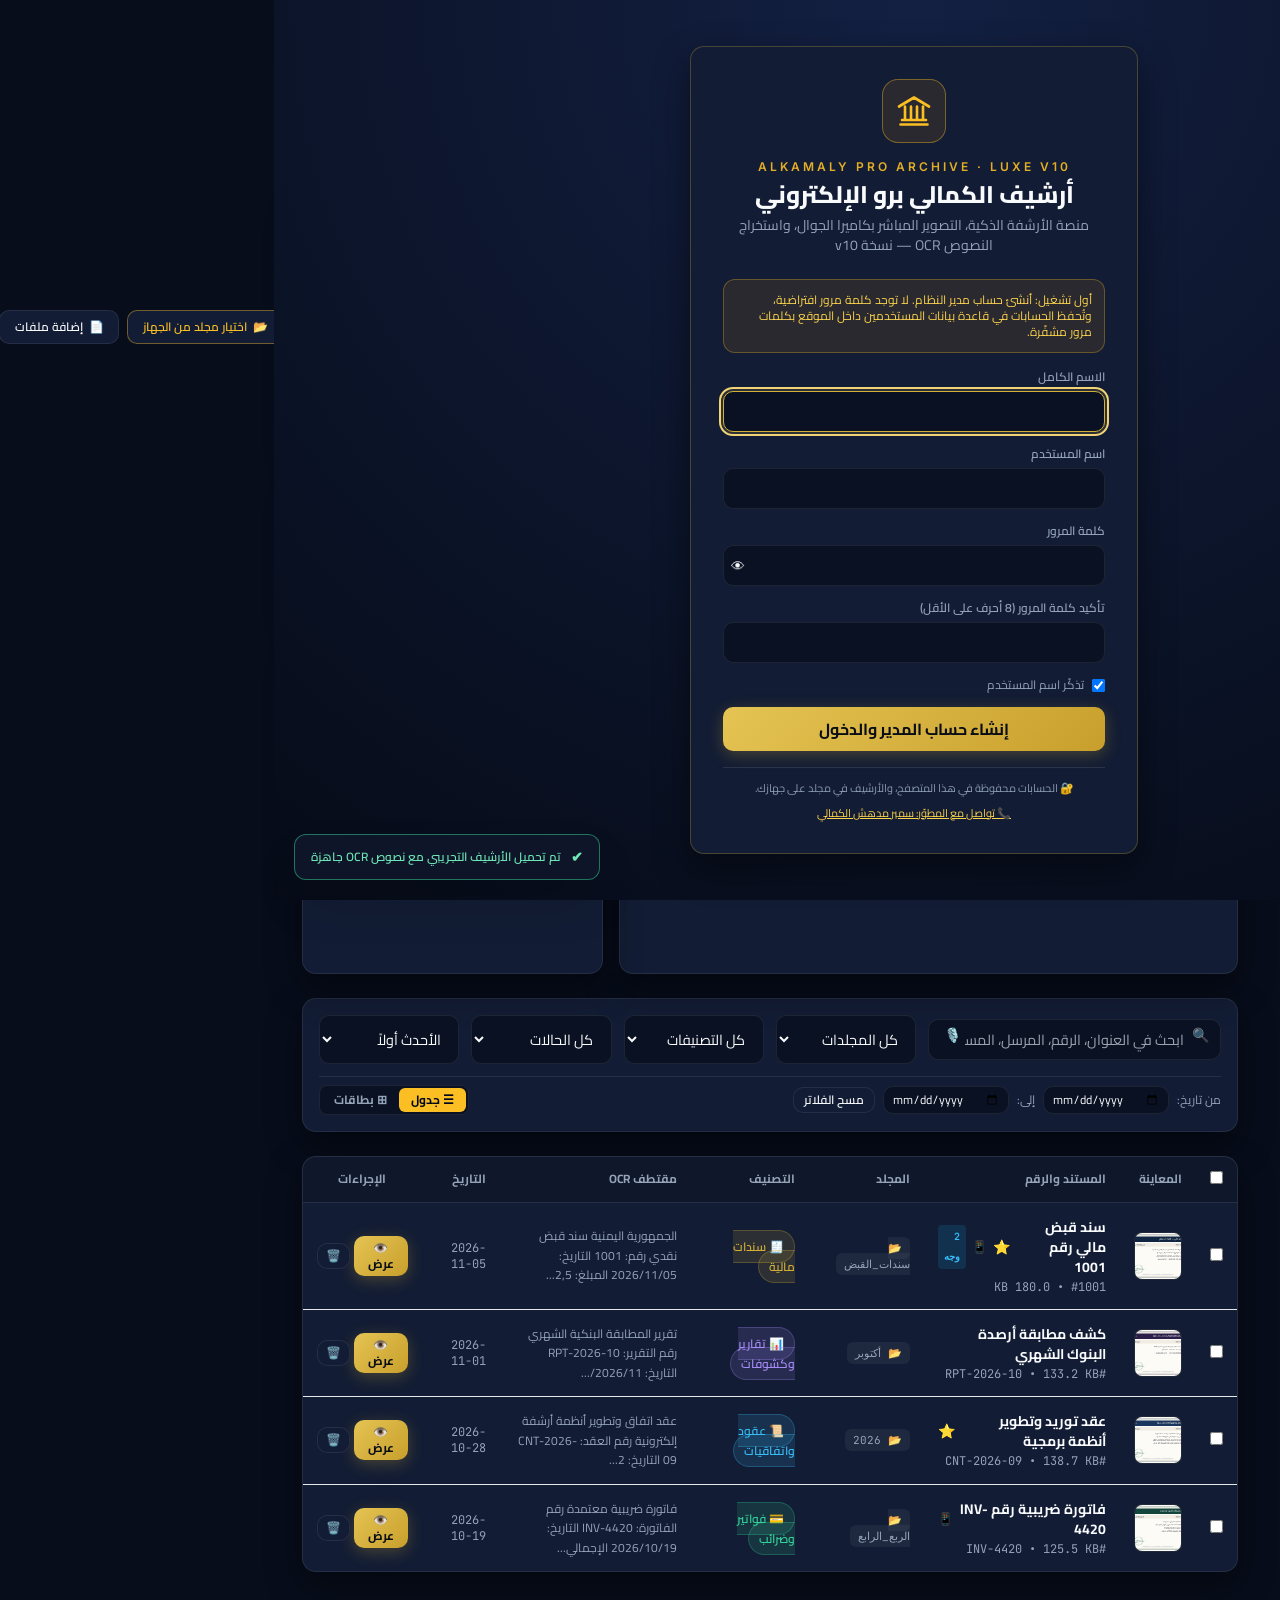
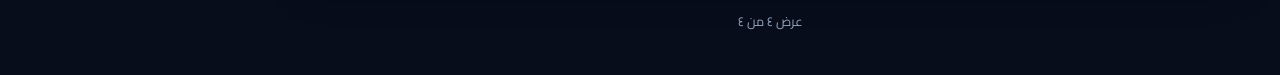
==== commit 3ebbc7b7: "Add files via upload" ====
--- a/index.html
+++ b/index.html
@@ -1,5723 +1,5772 @@
-<!DOCTYPE html>
-<html lang="ar" dir="rtl" data-theme="dark">
-<head>
-  <meta charset="UTF-8" />
-  <meta name="referrer" content="no-referrer" />
-  <meta name="viewport" content="width=device-width, initial-scale=1.0, maximum-scale=5.0, viewport-fit=cover" />
-  <meta name="description" content="أرشيف الكمالي برو — منصة أرشفة إلكترونية ذكية مع تصوير مباشر بكاميرا الجوال، استخراج نصوص OCR عربي، مطابقة مالية ذكية، دمج PDF، وتصدير Excel و CSV. Alkamaly Pro Archive Luxe v9." />
-  <meta name="keywords" content="أرشيف الكمالي برو, Alkamaly Pro, أرشفة إلكترونية, OCR عربي, مسح ضوئي, أرشيف رقمي, سندات مالية, كاميرا الجوال, Google Sites" />
-  <meta name="author" content="م. سمير مدهش الكمالي — sma812020@gmail.com" />
-  <meta name="robots" content="index, follow" />
-  <meta property="og:type" content="website" />
-  <meta property="og:site_name" content="Alkamaly Pro Archive" />
-  <meta property="og:title" content="أرشيف الكمالي برو | Alkamaly Pro Archive Luxe v9" />
-  <meta property="og:description" content="منصة الأرشفة الذكية، التصوير المباشر بكاميرا الجوال، واستخراج النصوص OCR العربي" />
-  <meta property="og:url" content="https://sites.google.com/view/alkamalypro/full-page-embed" />
-  <meta name="twitter:card" content="summary_large_image" />
-  <meta name="twitter:title" content="أرشيف الكمالي برو | Alkamaly Pro Archive" />
-  <meta name="twitter:description" content="أرشفة إلكترونية ذكية مع OCR عربي وتصوير مباشر بكاميرا الجوال" />
-  <link rel="icon" type="image/svg+xml" href="data:image/svg+xml,%3Csvg xmlns='http://www.w3.org/2000/svg' viewBox='0 0 24 24' fill='none' stroke='%23d4af37' stroke-width='2'%3E%3Cpath d='M3 21h18M4 18h16M6 18V9m4 9V9m4 9V9m4 9V9M2 9l10-6 10 6' stroke-linecap='round' stroke-linejoin='round'/%3E%3C/svg%3E" />
-  <meta name="theme-color" content="#070d1b" />
-  <meta name="apple-mobile-web-app-capable" content="yes" />
-  <meta name="apple-mobile-web-app-status-bar-style" content="black-translucent" />
-  <title>أرشيف الكمالي برو | Alkamaly Pro Archive Luxe v11</title>
-  <link rel="preconnect" href="https://fonts.googleapis.com" />
-  <link rel="preconnect" href="https://fonts.gstatic.com" crossorigin />
-  <link href="https://fonts.googleapis.com/css2?family=Cairo:wght@400;500;600;700;800&family=IBM+Plex+Sans+Arabic:wght@400;500;600;700&family=Inter:wght@400;500;600;700&family=JetBrains+Mono:wght@400;600&display=swap" rel="stylesheet" />
-  <script src="https://cdn.tailwindcss.com/3.4.17"></script>
-  <script defer src="https://cdn.jsdelivr.net/npm/chart.js@4.4.1/dist/chart.umd.min.js"></script>
-  <script defer src="https://cdn.jsdelivr.net/npm/tesseract.js@5/dist/tesseract.min.js"></script>
-  <script defer src="https://cdnjs.cloudflare.com/ajax/libs/qrious/4.0.2/qrious.min.js"></script>
-  <script defer src="https://cdnjs.cloudflare.com/ajax/libs/jszip/3.10.1/jszip.min.js"></script>
-  <script defer src="https://unpkg.com/peerjs@1.5.4/dist/peerjs.min.js"></script>
-  <script defer src="https://cdnjs.cloudflare.com/ajax/libs/pdf.js/3.11.174/pdf.min.js"></script>
-  <style>
-    :root {
-      --bg-primary: #070d1b;
-      --bg-secondary: #0d1528;
-      --bg-card: #121c34;
-      --bg-card-hover: #172340;
-      --bg-input: #0a1122;
-      --gold: #d4af37;
-      --gold-light: #f0d377;
-      --gold-dark: #aa8822;
-      --gold-soft: rgba(212, 175, 55, 0.14);
-      --border-gold: rgba(212, 175, 55, 0.28);
-      --border-subtle: rgba(255, 255, 255, 0.08);
-      --text-primary: #f8fafc;
-      --text-secondary: #94a3b8;
-      --text-muted: #64748b;
-      --shadow-luxe: 0 14px 36px rgba(0, 0, 0, 0.45);
-    }
-
-    [data-theme="light"] {
-      --bg-primary: #f5f2eb;
-      --bg-secondary: #ece7dc;
-      --bg-card: #ffffff;
-      --bg-card-hover: #faf8f4;
-      --bg-input: #f8f6f1;
-      --gold: #b48a28;
-      --gold-light: #d4af37;
-      --gold-dark: #8e6b19;
-      --gold-soft: rgba(180, 138, 40, 0.12);
-      --border-gold: rgba(180, 138, 40, 0.35);
-      --border-subtle: rgba(15, 23, 42, 0.09);
-      --text-primary: #0f172a;
-      --text-secondary: #475569;
-      --text-muted: #64748b;
-      --shadow-luxe: 0 10px 28px rgba(15, 23, 42, 0.08);
-    }
-
-    * { box-sizing: border-box; font-family: 'Cairo', 'IBM Plex Sans Arabic', sans-serif; }
-
-    body {
-      background-color: var(--bg-primary);
-      color: var(--text-primary);
-      margin: 0;
-      min-height: 100vh;
-      overflow-x: hidden;
-      transition: background-color 0.25s ease, color 0.25s ease;
-    }
-
-    .font-en { font-family: 'Inter', sans-serif; }
-    .font-mono-code { font-family: 'JetBrains Mono', monospace; }
-
-    .luxe-card {
-      background-color: var(--bg-card);
-      border: 1px solid var(--border-subtle);
-      border-radius: 14px;
-      box-shadow: var(--shadow-luxe);
-      transition: border-color 0.2s ease, transform 0.2s ease, background-color 0.25s ease;
-    }
-    .luxe-card-gold {
-      background-color: var(--bg-card);
-      border: 1px solid var(--border-gold);
-      border-radius: 14px;
-      box-shadow: var(--shadow-luxe);
-    }
-
-    .luxe-input {
-      background-color: var(--bg-input);
-      border: 1px solid var(--border-subtle);
-      color: var(--text-primary);
-      border-radius: 10px;
-      padding: 0.55rem 0.85rem;
-      font-size: 0.9rem;
-      outline: none;
-      transition: border-color 0.2s ease, box-shadow 0.2s ease;
-    }
-    .luxe-input:focus { border-color: var(--gold); box-shadow: 0 0 0 3px var(--gold-soft); }
-
-    .btn-luxe-gold {
-      background: linear-gradient(135deg, #e5c453 0%, #c89f2c 100%);
-      color: #090d16;
-      font-weight: 700;
-      border: none;
-      border-radius: 10px;
-      padding: 0.55rem 1.1rem;
-      cursor: pointer;
-      display: inline-flex;
-      align-items: center;
-      justify-content: center;
-      gap: 0.45rem;
-      transition: transform 0.15s ease, box-shadow 0.2s ease, filter 0.2s ease;
-      box-shadow: 0 4px 16px rgba(212, 175, 55, 0.28);
-    }
-    .btn-luxe-gold:hover { filter: brightness(1.06); transform: translateY(-1px); }
-
-    .btn-luxe-outline {
-      background-color: var(--bg-card);
-      color: var(--text-primary);
-      border: 1px solid var(--border-subtle);
-      border-radius: 10px;
-      padding: 0.5rem 0.9rem;
-      font-size: 0.85rem;
-      font-weight: 600;
-      cursor: pointer;
-      display: inline-flex;
-      align-items: center;
-      justify-content: center;
-      gap: 0.4rem;
-      transition: all 0.2s ease;
-    }
-    .btn-luxe-outline:hover { border-color: var(--gold); color: var(--gold); background-color: var(--gold-soft); }
-
-    .nav-link {
-      display: flex;
-      align-items: center;
-      gap: 0.75rem;
-      padding: 0.7rem 0.95rem;
-      border-radius: 10px;
-      color: var(--text-secondary);
-      font-weight: 600;
-      font-size: 0.92rem;
-      cursor: pointer;
-      transition: all 0.2s ease;
-      border: 1px solid transparent;
-    }
-    .nav-link:hover { color: var(--text-primary); background-color: var(--gold-soft); }
-    .nav-link.active { color: var(--gold); background-color: var(--gold-soft); border-color: var(--border-gold); }
-
-    .gold-gradient-text {
-      background: linear-gradient(135deg, #f3d97c 0%, #d4af37 55%, #b3891e 100%);
-      -webkit-background-clip: text;
-      -webkit-text-fill-color: transparent;
-    }
-
-    .doc-viewer-stage {
-      background-image:
-        linear-gradient(45deg, rgba(255,255,255,0.03) 25%, transparent 25%),
-        linear-gradient(-45deg, rgba(255,255,255,0.03) 25%, transparent 25%),
-        linear-gradient(45deg, transparent 75%, rgba(255,255,255,0.03) 75%),
-        linear-gradient(-45deg, transparent 75%, rgba(255,255,255,0.03) 75%);
-      background-size: 20px 20px;
-      background-position: 0 0, 0 10px, 10px -10px, -10px 0px;
-    }
-
-    .scan-boost { filter: contrast(1.22) brightness(1.06) saturate(1.1); }
-    mark.ocr-hl { background-color: rgba(212, 175, 55, 0.35); color: inherit; padding: 0 3px; border-radius: 4px; border-bottom: 2px solid var(--gold); }
-
-    .cam-guide-box {
-      position: relative;
-      border: 1.5px dashed rgba(212, 175, 55, 0.55);
-      border-radius: 14px;
-      box-shadow: 0 0 0 9999px rgba(4, 8, 18, 0.42);
-    }
-    .cam-guide-box::before, .cam-guide-box::after {
-      content: '';
-      position: absolute;
-      width: 24px;
-      height: 24px;
-      border-color: #f0d377;
-      border-style: solid;
-    }
-    .cam-guide-box::before { top: -2px; right: -2px; border-width: 3px 3px 0 0; border-top-right-radius: 12px; }
-    .cam-guide-box::after { bottom: -2px; left: -2px; border-width: 0 0 3px 3px; border-bottom-left-radius: 12px; }
-
-    @keyframes shutterFlash { 0% { opacity: 0.92; } 100% { opacity: 0; } }
-    .shutter-flash-anim { animation: shutterFlash 0.35s ease-out forwards; }
-
-    ::-webkit-scrollbar { width: 7px; height: 7px; }
-    ::-webkit-scrollbar-track { background: var(--bg-primary); }
-    ::-webkit-scrollbar-thumb { background: rgba(212, 175, 55, 0.3); border-radius: 999px; }
-    ::-webkit-scrollbar-thumb:hover { background: rgba(212, 175, 55, 0.55); }
-
-    @keyframes pulseGold {
-      0%, 100% { box-shadow: 0 0 0 0 rgba(212, 175, 55, 0.35); }
-      50% { box-shadow: 0 0 0 8px rgba(212, 175, 55, 0); }
-    }
-    .pulse-gold { animation: pulseGold 2.4s infinite; }
-
-    .zonal-selection-rect {
-      position: absolute;
-      border: 2px dashed #f0d377;
-      background-color: rgba(212, 175, 55, 0.22);
-      pointer-events: none;
-      z-index: 30;
-      box-shadow: 0 0 0 9999px rgba(4, 8, 18, 0.45);
-    }
-
-    .audit-stamp-approved { border: 2px solid rgba(52, 211, 153, 0.55); background: rgba(16, 185, 129, 0.12); color: #34d399; }
-    .audit-stamp-review { border: 2px solid rgba(251, 191, 36, 0.55); background: rgba(245, 158, 11, 0.12); color: #fbbf24; }
-    .audit-stamp-mismatch { border: 2px solid rgba(251, 113, 133, 0.55); background: rgba(244, 63, 94, 0.12); color: #fb7185; }
-
-    .mc-btn {
-      width: 100%;
-      font-size: 16px;
-      border-radius: 16px;
-      padding: 17px 12px;
-      display: flex;
-      align-items: center;
-      justify-content: center;
-      gap: 8px;
-      border: 0;
-      color: #ffffff;
-      font-weight: 800;
-      text-align: center;
-      cursor: pointer;
-      transition: transform 0.1s ease, filter 0.2s ease, opacity 0.2s ease;
-      text-decoration: none;
-      user-select: none;
-      -webkit-tap-highlight-color: transparent;
-    }
-    .mc-btn:active { transform: scale(0.96); }
-    .mc-btn:hover { filter: brightness(1.08); }
-    .mc-btn.disabled { opacity: 0.55; pointer-events: none; }
-    .mc-btn-camera { background: linear-gradient(135deg, #1a4a9c, #123468); box-shadow: 0 6px 18px rgba(22, 62, 132, 0.38); border: 1px solid rgba(107, 178, 255, 0.35); }
-    .mc-btn-files { background: linear-gradient(135deg, #16725f, #0c5546); box-shadow: 0 6px 18px rgba(22, 114, 95, 0.38); border: 1px solid rgba(74, 222, 128, 0.3); }
-    .mc-btn-folder { background: linear-gradient(135deg, #77551b, #5b3d0b); box-shadow: 0 6px 18px rgba(119, 85, 27, 0.38); border: 1px solid rgba(252, 211, 77, 0.35); }
-
-    .mc-preset {
-      border-radius: 12px;
-      padding: 10px 8px;
-      font-weight: 700;
-      font-size: 13px;
-      cursor: pointer;
-      border: 1px solid var(--border-subtle);
-      background-color: rgba(28, 50, 84, 0.65);
-      color: #93c5fd;
-      transition: all 0.2s ease;
-    }
-    .mc-preset.on { background: linear-gradient(135deg, #2563eb, #163e84); color: #ffffff; border-color: #60a5fa; box-shadow: 0 4px 12px rgba(37, 99, 235, 0.35); }
-
-    .mc-cropov {
-      position: fixed;
-      inset: 0;
-      z-index: 9500;
-      background: #0b0f17;
-      display: none;
-      flex-direction: column;
-      padding-top: env(safe-area-inset-top, 0px);
-      padding-bottom: env(safe-area-inset-bottom, 0px);
-      user-select: none;
-      -webkit-user-select: none;
-    }
-    .mc-cropstage { flex: 1; position: relative; min-height: 0; }
-    .mc-cropstage canvas { position: absolute; inset: 0; width: 100%; height: 100%; touch-action: none; }
-
-    @keyframes mcFlashOk { 0% { background-color: rgba(22, 163, 74, 0.25); } 100% { background-color: transparent; } }
-    .mc-flash { animation: mcFlashOk 0.45s ease; }
-
-    /* ===== v9 & v10: تكيّف الجوال/الكمبيوتر، تمرير الشريط الجانبي، وتحسين شاشات عرض المستندات ===== */
-    html{-webkit-text-size-adjust:100%;text-size-adjust:100%}
-    body{min-height:100vh;min-height:100dvh}
-    [data-doc-card]{content-visibility:auto;contain-intrinsic-size:auto 320px}
-    .v9-more{display:flex;align-items:center;justify-content:center;gap:.75rem;padding:1rem;font-size:.8rem;color:var(--text-secondary)}
-    #sidebar {
-      overflow-y: auto !important;
-      overflow-x: hidden;
-      -webkit-overflow-scrolling: touch;
-      overscroll-behavior: contain;
-      touch-action: pan-y;
-      max-height: 100vh;
-      max-height: 100dvh;
-    }
-    #sidebar * {
-      touch-action: pan-y;
-    }
-    .viewer-scroll-area {
-      -webkit-overflow-scrolling: touch;
-      overscroll-behavior: contain;
-    }
-    /* عزل ألوان استوديو التدفق الذكي للسندات ليبقى واضحاً في الوضعين الليلي والنهاري */
-    #ssModal .luxe-input, #ssModal select, #ssModal input[type="text"], #ssModal input[type="number"] {
-      background-color: #0f172a !important;
-      color: #f8fafc !important;
-      border-color: rgba(212, 175, 55, 0.32) !important;
-    }
-    #ssModal #ssSerialInput {
-      color: #fcd34d !important;
-      background-color: #090f1f !important;
-      border-color: rgba(251, 191, 36, 0.55) !important;
-    }
-    #ssModal .btn-luxe-outline {
-      background-color: #131f3a !important;
-      color: #f1f5f9 !important;
-      border-color: rgba(255, 255, 255, 0.16) !important;
-    }
-    #ssModal .btn-luxe-outline:hover {
-      border-color: #d4af37 !important;
-      color: #f0d377 !important;
-      background-color: rgba(212, 175, 55, 0.15) !important;
-    }
-    @media (pointer:coarse) {
-      #ssModal button, #ssModal select, #ssModal .luxe-input, #ssModal .btn-luxe-gold, #ssModal .btn-luxe-outline {
-        min-height: 36px;
-      }
-    }
-    .no-scrollbar::-webkit-scrollbar { display: none; }
-    .no-scrollbar { -ms-overflow-style: none; scrollbar-width: none; }
-    @media (pointer:coarse){
-      button,select,.luxe-input,.btn-luxe-gold,.btn-luxe-outline{min-height:44px}
-      #docViewerModal button, #docViewerModal .btn-luxe-outline, #docViewerModal .btn-luxe-gold { min-height: 34px; }
-      input[type=checkbox]{width:22px;height:22px}
-    }
-    @media (max-width:767px){body{padding-bottom:env(safe-area-inset-bottom)}.luxe-input{font-size:16px}#toastContainer{max-width:calc(100vw - 24px)}}
-    @media (prefers-reduced-motion:reduce){*,*::before,*::after{animation-duration:.01ms!important;transition-duration:.01ms!important}}
-    @media print{#sidebar,#toastContainer,.v9-more{display:none!important}}
-  </style>
-</head>
-<body class="antialiased selection:bg-amber-500/30 pb-16 sm:pb-0">
-
-  <input type="file" id="fallbackFolderInput" webkitdirectory directory multiple class="hidden" />
-  <input type="file" id="quickFilesInput" multiple accept="image/*,.pdf,.txt,.json,.csv,.zip" class="hidden" />
-  <input type="file" id="mobileMultiGalleryInput" multiple accept="image/*" class="hidden" />
-  <input type="file" id="mobileZipFolderInput" multiple accept=".zip,application/zip,application/x-zip-compressed,image/*,.pdf,.txt" class="hidden" />
-  <input type="file" id="nativeMobileCameraInput" accept="image/*" capture="environment" class="hidden" />
-  <input type="file" id="nativeFrontCameraInput" accept="image/*" capture="user" class="hidden" />
-  <input type="file" id="importJsonInput" accept=".json" class="hidden" />
-
-  <canvas id="cameraProcessCanvas" class="hidden"></canvas>
-  <div id="toastContainer" class="fixed bottom-20 sm:bottom-5 left-5 z-[9999] flex flex-col gap-2 max-w-sm pointer-events-none"></div>
-
-  <!-- Login Overlay -->
-  <div id="loginOverlay" class="fixed inset-0 z-[5000] flex items-center justify-center p-4" style="background: radial-gradient(circle at top, #132042 0%, #060b17 100%);">
-    <div class="luxe-card-gold w-full max-w-md p-8 text-center relative overflow-hidden">
-      <div class="mx-auto mb-4 w-16 h-16 rounded-2xl flex items-center justify-center border border-amber-400/40 bg-amber-500/10">
-        <svg class="w-9 h-9 text-amber-400" viewBox="0 0 24 24" fill="none" stroke="currentColor" stroke-width="1.75">
-          <path d="M3 21h18M4 18h16M6 18V9m4 9V9m4 9V9m4 9V9M2 9l10-6 10 6" stroke-linecap="round" stroke-linejoin="round"/>
-        </svg>
-      </div>
-      <div class="font-en text-xs tracking-[0.25em] uppercase text-amber-400/90 font-semibold mb-1">ALKAMALY PRO ARCHIVE · LUXE v10</div>
-      <h1 class="text-2xl font-extrabold mb-1">أرشيف الكمالي برو الإلكتروني</h1>
-      <p class="text-sm mb-6" style="color: var(--text-secondary);">منصة الأرشفة الذكية، التصوير المباشر بكاميرا الجوال، واستخراج النصوص OCR — نسخة v10</p>
-
-      <div id="authSetupNote" class="hidden mb-4 text-xs text-right rounded-xl p-3 border border-amber-400/30 bg-amber-500/10 text-amber-300">أول تشغيل: أنشئ حساب مدير النظام. لا توجد كلمة مرور افتراضية، وتُحفظ الحسابات في قاعدة بيانات المستخدمين داخل الموقع بكلمات مرور مشفّرة.</div>
-      <form id="loginForm" class="space-y-3.5 text-right" autocomplete="on">
-        <div id="authNameWrap" class="hidden"><label class="block text-xs font-semibold mb-1.5" style="color: var(--text-secondary);">الاسم الكامل</label><input type="text" id="loginName" class="luxe-input w-full" autocomplete="name" /></div>
-        <div><label class="block text-xs font-semibold mb-1.5" style="color: var(--text-secondary);">اسم المستخدم</label><input type="text" id="loginUser" class="luxe-input w-full" autocomplete="username" autocapitalize="none" required /></div>
-        <div><label class="block text-xs font-semibold mb-1.5" style="color: var(--text-secondary);">كلمة المرور</label>
-          <div class="relative"><input type="password" id="loginPass" class="luxe-input w-full" autocomplete="current-password" required /><button type="button" id="loginTogglePass" class="absolute left-2 top-1/2 -translate-y-1/2 text-sm" aria-label="إظهار كلمة المرور">👁</button></div></div>
-        <div id="authConfirmWrap" class="hidden"><label class="block text-xs font-semibold mb-1.5" style="color: var(--text-secondary);">تأكيد كلمة المرور (8 أحرف على الأقل)</label><input type="password" id="loginPass2" class="luxe-input w-full" autocomplete="new-password" /></div>
-        <div id="loginError" class="hidden text-xs font-semibold text-rose-400"></div>
-        <label class="flex items-center gap-2 text-xs" style="color: var(--text-secondary);"><input type="checkbox" id="loginRemember" checked /> تذكّر اسم المستخدم</label>
-        <button type="submit" id="loginSubmitBtn" class="btn-luxe-gold w-full py-2.5 text-base">تسجيل الدخول إلى النظام</button>
-      </form>
-      <div class="mt-4 pt-3 border-t border-white/10 text-[11px]" style="color: var(--text-muted);">🔐 الحسابات محفوظة في هذا المتصفح، والأرشيف في مجلد على جهازك.<br><button type="button" id="v10LoginContactBtn" class="mt-2 underline text-amber-300">📞 تواصل مع المطوّر: سمير مدهش الكمالي</button></div>
-    </div>
-  </div>
-
-  <!-- Main Application Shell -->
-  <div id="appShell" class="flex min-h-screen w-full">
-    <div id="sidebarBackdrop" class="fixed inset-0 bg-black/65 z-40 hidden lg:hidden backdrop-blur-[1px]"></div>
-
-    <!-- Right Sidebar -->
-    <aside id="sidebar" class="fixed lg:static inset-y-0 right-0 z-50 lg:z-40 w-72 max-w-[85vw] h-[100dvh] lg:h-auto overflow-y-auto overscroll-contain transform translate-x-full lg:translate-x-0 transition-transform duration-200 flex flex-col justify-between p-4 pb-24 lg:pb-4 border-l" style="background-color: var(--bg-secondary); border-color: var(--border-subtle);">
-      <div class="shrink-0">
-        <div class="flex items-center justify-between gap-3 pb-4 mb-4 border-b" style="border-color: var(--border-subtle);">
-          <div class="flex items-center gap-3">
-            <div class="w-11 h-11 rounded-xl flex items-center justify-center border border-amber-400/40 bg-amber-500/10 shrink-0">
-              <svg class="w-6 h-6 text-amber-400" viewBox="0 0 24 24" fill="none" stroke="currentColor" stroke-width="1.8">
-                <path d="M3 21h18M4 18h16M6 18V9m4 9V9m4 9V9m4 9V9M2 9l10-6 10 6" stroke-linecap="round" stroke-linejoin="round"/>
-              </svg>
-            </div>
-            <div>
-              <div class="font-extrabold text-base leading-tight gold-gradient-text">أرشيف الكمالي برو</div>
-              <div class="font-en text-[10px] tracking-[0.18em] uppercase font-semibold" style="color: var(--text-secondary);">ALKAMALY PRO ARCHIVE</div>
-            </div>
-          </div>
-          <button id="closeSidebarBtn" class="lg:hidden btn-luxe-outline !p-1.5" aria-label="إغلاق القائمة">✕</button>
-        </div>
-
-        <div class="luxe-card-gold p-3.5 mb-4">
-          <div class="flex items-center justify-between mb-1.5">
-            <span class="text-xs font-bold text-amber-400 flex items-center gap-1.5">
-              <span>📂</span> مجلد الأرشيف النشط
-            </span>
-            <span id="folderStatusDot" class="w-2.5 h-2.5 rounded-full bg-emerald-400"></span>
-          </div>
-          <div id="sidebarFolderName" class="text-xs font-semibold truncate mb-2" style="color: var(--text-primary);">أرشيف المتصفح المحلي</div>
-          <div class="grid grid-cols-2 gap-1.5">
-            <button type="button" id="sidebarSelectFolderBtn" class="btn-luxe-outline !py-1.5 !px-2 !text-[11px]">
-              <span>📁</span> تحديد مجلد الأرشيف
-            </button>
-            <button type="button" id="sidebarCameraBtn" class="btn-luxe-gold !py-1.5 !px-2 !text-[11px]">
-              <span>📱</span> الكاميرا
-            </button>
-          </div>
-        </div>
-
-        <nav class="space-y-1.5" aria-label="التنقل الرئيسي">
-          <div class="nav-link active" data-view="dashboard"><span>📊</span><span>لوحة التحكم والأرشيف</span></div>
-          <div class="nav-link" data-view="camera"><span>📱</span><span>الأرشفة بكاميرا الجوال</span><span class="mr-auto text-[10px] px-2 py-0.5 rounded-full bg-amber-400 text-slate-950 font-extrabold">جديد</span></div>
-          <div class="nav-link" data-view="folder"><span>🗂️</span><span>مستكشف مجلد الأرشيف</span><span id="navFolderCount" class="mr-auto text-xs px-2 py-0.5 rounded-full bg-amber-500/15 text-amber-400 font-mono-code">0</span></div>
-          <div class="nav-link" data-view="ocr"><span>🔍</span><span>مستعرض وباحث OCR</span><span id="navOcrCount" class="mr-auto text-xs px-2 py-0.5 rounded-full bg-emerald-500/15 text-emerald-400 font-mono-code">0</span></div>
-          <div class="nav-link" data-view="audit"><span>⚖️</span><span>التدقيق والمطابقة الذكية</span><span id="navAuditBadge" class="mr-auto text-[10px] px-2 py-0.5 rounded-full bg-amber-400 text-slate-950 font-extrabold">PRO</span></div>
-          <div class="nav-link" data-view="ledger"><span>📒</span><span>دفتر الأستاذ وكشف الحساب</span><span id="navLedgerBadge" class="mr-auto text-[10px] px-2 py-0.5 rounded-full bg-emerald-400 text-slate-950 font-extrabold">v7</span></div>
-          <div class="nav-link" data-view="trash"><span>🗑️</span><span>سلة المحذوفات والاسترجاع</span><span id="navTrashCount" class="mr-auto text-xs px-2 py-0.5 rounded-full bg-rose-500/15 text-rose-400 font-mono-code">0</span></div>
-          <div class="nav-link" data-view="timeline"><span>⏱️</span><span>الأرشيف الزمني</span></div>
-          <div class="nav-link" data-view="insights"><span>🧠</span><span>المركز الذكي والأمان</span><span class="mr-auto text-[10px] px-2 py-0.5 rounded-full bg-amber-400 text-slate-950 font-extrabold">v7</span></div>
-          <div class="nav-link" data-view="smart"><span>✨</span><span>المساعد الذكي</span><span class="mr-auto text-[10px] px-2 py-0.5 rounded-full bg-amber-400 text-slate-950 font-extrabold">v11</span></div>
-          <div class="nav-link" data-view="categories"><span>🏷️</span><span>إدارة التصنيفات</span></div>
-          <div class="nav-link" data-view="settings"><span>⚙️</span><span>الإعدادات والنسخ الاحتياطي</span></div>
-        </nav>
-      </div>
-
-      <div class="pt-4 mt-4 border-t shrink-0" style="border-color: var(--border-subtle);">
-        <div class="luxe-card p-3 flex items-center justify-between">
-          <div class="flex items-center gap-2.5">
-            <div class="w-9 h-9 rounded-full flex items-center justify-center font-extrabold text-sm text-slate-950" style="background: linear-gradient(135deg, #f0d377, #c89f2c);">A</div>
-            <div>
-              <div class="text-xs font-bold" id="currentUserName">admin</div>
-              <div class="text-[11px]" style="color: var(--text-secondary);">م. سمير الكمالي • مدير النظام</div>
-            </div>
-          </div>
-          <button type="button" id="logoutBtn" title="قفل الجلسة" class="btn-luxe-outline !p-2 text-xs">🔒</button>
-        </div>
-      </div>
-    </aside>
-
-    <!-- Main Content Area -->
-    <div class="flex-1 flex flex-col min-w-0">
-      <header class="sticky top-0 z-20 px-4 md:px-7 py-3.5 border-b backdrop-blur-md flex flex-wrap items-center justify-between gap-3" style="background-color: rgba(7, 13, 27, 0.88); border-color: var(--border-subtle);">
-        <div class="flex items-center gap-3">
-          <button id="openSidebarBtn" class="lg:hidden btn-luxe-outline !p-2" aria-label="فتح القائمة">☰</button>
-          <div>
-            <div class="flex items-center gap-2">
-              <h2 id="viewTitle" class="text-base md:text-lg font-extrabold">لوحة التحكم الرئيسية</h2>
-              <span class="hidden sm:inline-block text-[11px] px-2 py-0.5 rounded-full border border-amber-400/30 bg-amber-500/10 text-amber-400 font-en">ALKAMALY PRO</span>
-            </div>
-            <p id="viewSubtitle" class="text-xs" style="color: var(--text-secondary);">الأرشفة عبر كاميرا الجوال، ربط مجلدات الأرشيف، وقراءة نصوص OCR</p>
-          </div>
-        </div>
-
-        <div class="flex flex-wrap items-center gap-2">
-          <button type="button" id="topMobileCamBtn" class="btn-luxe-gold text-xs md:text-sm pulse-gold"><span>📱</span><span>كاميرا الجوال</span></button>
-          <button type="button" id="topMobileBatchHubBtn" class="btn-luxe-outline text-xs md:text-sm !border-emerald-400/50 !text-emerald-300" title="تحميل العديد من الصور أو الملفات أو المجلدات من الجوال أو الكمبيوتر"><span>📲</span><span>تحميل دفعة / صور</span></button>
-          <button type="button" id="topSelectFolderBtn" class="btn-luxe-outline text-xs md:text-sm !border-amber-400/40 !text-amber-400"><span>📂</span><span>مجلد الأرشيف</span></button>
-          <button type="button" id="topAddDocBtn" class="btn-luxe-outline text-xs md:text-sm"><span>＋</span><span class="hidden sm:inline">مستند جديد</span></button>
-          <button type="button" id="topBatchOcrBtn" class="btn-luxe-outline text-xs md:text-sm" title="تشغيل OCR على جميع المستندات غير المعالجة"><span>✨</span><span class="hidden md:inline">تشغيل OCR</span></button>
-          <button type="button" id="topLoadDemoBtn" class="btn-luxe-outline text-xs md:text-sm" title="تحميل نماذج سندات ووثائق جاهزة للتجربة"><span>🏛️</span><span class="hidden xl:inline">بيانات تجريبية</span></button>
-          <button type="button" id="topExportExcelBtn" class="btn-luxe-outline text-xs" title="تصدير إلى Excel / CSV"><span>📊</span> <span class="hidden xl:inline">Excel</span></button>
-          <button type="button" id="topExportJsonBtn" class="btn-luxe-outline text-xs" title="تصدير نسخة احتياطية JSON"><span>↑</span></button>
-          <button type="button" id="topImportJsonBtn" class="btn-luxe-outline text-xs" title="استيراد نسخة احتياطية JSON"><span>↓</span></button>
-          <button type="button" id="topAuditViewBtn" class="btn-luxe-outline text-xs md:text-sm !border-emerald-400/40 !text-emerald-300" title="مركز التدقيق المالي والمطابقة الذكية وكشف التكرار"><span>⚖️</span><span class="hidden lg:inline">المطابقة والتدقيق</span></button>
-          <button type="button" id="topCommandPaletteBtn" class="btn-luxe-outline text-xs" title="لوحة الأوامر السريعة (Ctrl+K)"><span>⌘</span><span class="hidden xl:inline font-mono-code">Ctrl+K</span></button>
-          <button type="button" id="topPhoneBridgeBtn" class="btn-luxe-gold text-xs" title="ربط كاميرا الجوال بالكمبيوتر مباشرة عبر QR"><span>📲</span><span class="hidden lg:inline">ربط الجوال (QR مباشر)</span></button>
-          <button type="button" id="topGoogleSitesCodeBtn" class="btn-luxe-outline text-xs !border-amber-400/40 !text-amber-300" title="كود التضمين المباشر في مواقع Google وربط الجوال عبر QR"><span>🌐</span><span class="hidden xl:inline">مواقع Google</span></button>
-          <button type="button" id="themeToggleBtn" class="btn-luxe-outline text-xs" title="تبديل الوضع الليلي / النهاري"><span id="themeIcon">☀️</span></button>
-        </div>
-      </header>
-
-      <div id="dropZoneBanner" class="hidden fixed inset-4 z-50 rounded-2xl border-2 border-dashed border-amber-400 bg-slate-950/90 flex flex-col items-center justify-center text-center p-8 pointer-events-none">
-        <div class="text-5xl mb-3">📥</div>
-        <h3 class="text-2xl font-extrabold text-amber-400 mb-1">أفلت الملفات أو مجلد الأرشيف هنا</h3>
-        <p class="text-sm text-slate-300">سيتم استيراد الصور وملفات PDF وملفات OCR.txt تلقائياً وإضافتها للأرشيف</p>
-      </div>
-
-      <main class="flex-1 p-4 md:p-7 space-y-6">
-
-        <!-- DASHBOARD VIEW -->
-        <section id="view-dashboard" class="space-y-6">
-          <div class="grid grid-cols-1 xl:grid-cols-2 gap-4">
-            <div class="luxe-card-gold p-4 md:p-5 flex flex-col sm:flex-row items-start sm:items-center justify-between gap-4" style="background: linear-gradient(135deg, rgba(212,175,55,0.12) 0%, var(--bg-card) 75%);">
-              <div class="flex items-start gap-3.5">
-                <div class="w-12 h-12 rounded-xl bg-amber-400 text-slate-950 flex items-center justify-center text-2xl shrink-0 shadow-lg">📱</div>
-                <div>
-                  <div class="flex items-center gap-2">
-                    <h3 class="font-extrabold text-base text-amber-400">الأرشفة السريعة بكاميرا الجوال</h3>
-                    <span class="text-[10px] px-2 py-0.5 rounded-full bg-emerald-500/20 text-emerald-300 font-bold">وجه واحد / وجهان</span>
-                  </div>
-                  <p class="text-xs mt-1 leading-relaxed" style="color: var(--text-secondary);">صوّر السندات والفواتير مباشرة من كاميرا الهاتف مع تحسين تلقائي لإضاءة الورق، ترقيم متسلسل، واستخراج OCR فوري.</p>
-                </div>
-              </div>
-              <div class="flex flex-wrap items-center gap-2 shrink-0 w-full sm:w-auto">
-                <button type="button" id="bannerOpenCamStudioBtn" class="btn-luxe-gold text-xs flex-1 sm:flex-initial"><span>📸</span> فتح استوديو الكاميرا</button>
-                <button type="button" id="bannerNativeCamBtn" class="btn-luxe-outline text-xs flex-1 sm:flex-initial !border-amber-400/40 !text-amber-300" title="التقاط مباشر من كاميرا الجوال"><span>📷</span> لقطة سريعة</button>
-                <button type="button" id="bannerMultiPhotosBtn" class="btn-luxe-outline text-xs flex-1 sm:flex-initial !border-emerald-400/40 !text-emerald-300" title="اختيار عشرات الصور دفعة واحدة"><span>🖼️</span> تحديد عدة صور</button>
-              </div>
-            </div>
-
-            <div class="luxe-card p-4 md:p-5 flex flex-col sm:flex-row items-start sm:items-center justify-between gap-4">
-              <div class="flex items-start gap-3.5">
-                <div class="w-12 h-12 rounded-xl bg-sky-500/15 border border-sky-400/30 flex items-center justify-center text-2xl shrink-0">📁</div>
-                <div>
-                  <div class="flex flex-wrap items-center gap-2">
-                    <h3 class="font-bold text-sm">مجلد الأرشيف: <span id="bannerFolderTitle" class="text-amber-400">لم يتم تحديد مجلد بعد</span></h3>
-                    <span id="bannerFolderBadge" class="text-[10px] px-2 py-0.5 rounded-full bg-slate-800 text-slate-300 border border-white/10">تخزين محلي</span>
-                  </div>
-                  <p id="bannerFolderDesc" class="text-xs mt-1 leading-relaxed" style="color: var(--text-secondary);">اربط مجلد الأرشيف أو ارفع عدة صور وملفات PDF ومجلدات <span class="font-mono-code text-amber-400">ZIP</span> من الجوال أو الكمبيوتر.</p>
-                </div>
-              </div>
-              <div class="flex flex-wrap items-center gap-2 shrink-0 w-full sm:w-auto">
-                <button type="button" id="bannerOpenBatchHubBtn" class="btn-luxe-gold text-xs flex-1 sm:flex-initial"><span>📲</span> استيراد دفعة من الجوال</button>
-                <button type="button" id="bannerPickFolderBtn" class="btn-luxe-outline !border-amber-400/40 !text-amber-400 text-xs flex-1 sm:flex-initial"><span>📂</span> اختيار مجلد من الجهاز</button>
-                <button type="button" id="bannerAddFilesBtn" class="btn-luxe-outline text-xs flex-1 sm:flex-initial"><span>📄</span> إضافة ملفات</button>
-                <button type="button" id="bannerRefreshFolderBtn" class="btn-luxe-outline text-xs hidden" title="إعادة مزامنة المجلد"><span>🔄</span> تحديث</button>
-              </div>
-            </div>
-          </div>
-
-          <div class="grid grid-cols-1 sm:grid-cols-2 xl:grid-cols-4 gap-4">
-            <div class="luxe-card p-5 relative overflow-hidden">
-              <div class="flex items-center justify-between">
-                <span class="text-xs font-semibold" style="color: var(--text-secondary);">إجمالي المستندات</span>
-                <span class="w-9 h-9 rounded-lg bg-amber-500/15 text-amber-400 flex items-center justify-center text-lg">🏛️</span>
-              </div>
-              <div id="statTotal" class="text-3xl font-extrabold mt-2 font-en">0</div>
-              <div class="mt-3 h-1.5 w-full rounded-full bg-white/5 overflow-hidden"><div class="h-full bg-amber-400 rounded-full" style="width: 100%;"></div></div>
-            </div>
-            <div class="luxe-card p-5 relative overflow-hidden">
-              <div class="flex items-center justify-between">
-                <span class="text-xs font-semibold" style="color: var(--text-secondary);">معالجة النصوص (OCR)</span>
-                <span class="w-9 h-9 rounded-lg bg-emerald-500/15 text-emerald-400 flex items-center justify-center text-lg">📝</span>
-              </div>
-              <div class="flex items-baseline gap-2 mt-2">
-                <span id="statOcrDone" class="text-3xl font-extrabold font-en text-emerald-400">0</span>
-                <span id="statOcrPct" class="text-xs font-mono-code" style="color: var(--text-secondary);">0%</span>
-              </div>
-              <div class="mt-3 h-1.5 w-full rounded-full bg-white/5 overflow-hidden"><div id="statOcrBar" class="h-full bg-emerald-400 rounded-full transition-all duration-300" style="width: 0%;"></div></div>
-            </div>
-            <div class="luxe-card p-5 relative overflow-hidden">
-              <div class="flex items-center justify-between">
-                <span class="text-xs font-semibold" style="color: var(--text-secondary);">مستندات هامة / مميزة</span>
-                <span class="w-9 h-9 rounded-lg bg-rose-500/15 text-rose-400 flex items-center justify-center text-lg">⭐</span>
-              </div>
-              <div id="statImportant" class="text-3xl font-extrabold mt-2 font-en text-rose-400">0</div>
-              <div class="mt-3 h-1.5 w-full rounded-full bg-white/5 overflow-hidden"><div id="statImportantBar" class="h-full bg-rose-400 rounded-full transition-all duration-300" style="width: 0%;"></div></div>
-            </div>
-            <div class="luxe-card p-5 relative overflow-hidden">
-              <div class="flex items-center justify-between">
-                <span class="text-xs font-semibold" style="color: var(--text-secondary);">المجلدات والحجم الكلي</span>
-                <span class="w-9 h-9 rounded-lg bg-sky-500/15 text-sky-400 flex items-center justify-center text-lg">🗂️</span>
-              </div>
-              <div class="flex items-baseline gap-2 mt-2">
-                <span id="statFoldersCount" class="text-3xl font-extrabold font-en text-sky-400">0</span>
-                <span id="statTotalSize" class="text-xs font-mono-code" style="color: var(--text-secondary);">0 KB</span>
-              </div>
-              <div class="mt-3 h-1.5 w-full rounded-full bg-white/5 overflow-hidden"><div class="h-full bg-sky-400 rounded-full" style="width: 78%;"></div></div>
-            </div>
-          </div>
-
-          <div class="grid grid-cols-1 lg:grid-cols-3 gap-4">
-            <div class="luxe-card p-5 lg:col-span-2">
-              <div class="flex items-center justify-between mb-3">
-                <div>
-                  <h4 class="font-bold text-sm">حركة الأرشفة الشهرية</h4>
-                  <p class="text-xs" style="color: var(--text-secondary);">توزيع المستندات المضافة والمفهرسة عبر الأشهر</p>
-                </div>
-                <span class="text-xs px-2.5 py-1 rounded-lg bg-amber-500/10 text-amber-400 font-semibold">تحليل مباشر</span>
-              </div>
-              <div class="relative h-60 w-full"><canvas id="monthlyChart"></canvas></div>
-            </div>
-            <div class="luxe-card p-5">
-              <div class="flex items-center justify-between mb-3">
-                <div>
-                  <h4 class="font-bold text-sm">توزيع التصنيفات</h4>
-                  <p class="text-xs" style="color: var(--text-secondary);">نسبة الوثائق حسب النوع</p>
-                </div>
-              </div>
-              <div class="relative h-60 w-full"><canvas id="categoryChart"></canvas></div>
-            </div>
-          </div>
-
-          <div class="luxe-card p-4 space-y-3">
-            <div class="grid grid-cols-1 md:grid-cols-12 gap-3">
-              <div class="md:col-span-4 relative flex items-center">
-                <input type="text" id="searchInput" class="luxe-input w-full pr-9 pl-9" placeholder="ابحث في العنوان، الرقم، المرسل، المستلم، أو نص OCR..." />
-                <span class="absolute right-3 top-2.5 text-sm opacity-60">🔍</span>
-                <button type="button" id="voiceSearchBtn" class="absolute left-2.5 top-2 text-sm px-1.5 py-0.5 rounded hover:bg-amber-500/20 text-amber-400" title="بحث صوتي بالعربية">🎙️</button>
-              </div>
-              <div class="md:col-span-2"><select id="filterFolder" class="luxe-input w-full"><option value="">كل المجلدات</option></select></div>
-              <div class="md:col-span-2"><select id="filterCategory" class="luxe-input w-full"><option value="">كل التصنيفات</option></select></div>
-              <div class="md:col-span-2">
-                <select id="filterStatus" class="luxe-input w-full">
-                  <option value="">كل الحالات</option>
-                  <option value="has-ocr">يحتوي نص OCR ✔</option>
-                  <option value="no-ocr">بدون OCR ⏳</option>
-                  <option value="important">هام جداً ⭐</option>
-                  <option value="dual">بوجهين (أمامي + خلفي)</option>
-                  <option value="camera">مُلتقط بالكاميرا 📱</option>
-                  <option value="verified">مطابق ومعتمد ✅</option>
-                  <option value="needs-review">يحتاج مراجعة / فرق تفقيط ⚠️</option>
-                  <option value="duplicate">مشتبه بالتكرار 🔁</option>
-                </select>
-              </div>
-              <div class="md:col-span-2">
-                <select id="sortOrder" class="luxe-input w-full">
-                  <option value="newest">الأحدث أولاً</option>
-                  <option value="oldest">الأقدم أولاً</option>
-                  <option value="title">أبجدياً (أ - ي)</option>
-                  <option value="size">الأكبر حجماً</option>
-                </select>
-              </div>
-            </div>
-            <div class="flex flex-wrap items-center justify-between gap-3 pt-2 border-t" style="border-color: var(--border-subtle);">
-              <div class="flex flex-wrap items-center gap-2 text-xs">
-                <span style="color: var(--text-secondary);">من تاريخ:</span>
-                <input type="date" id="filterDateFrom" class="luxe-input !py-1 !px-2 text-xs" />
-                <span style="color: var(--text-secondary);">إلى:</span>
-                <input type="date" id="filterDateTo" class="luxe-input !py-1 !px-2 text-xs" />
-                <button type="button" id="resetFiltersBtn" class="btn-luxe-outline !py-1 !px-2.5 text-xs">مسح الفلاتر</button>
-              </div>
-              <div class="flex items-center gap-2">
-                <div id="bulkActionsBar" class="hidden flex items-center gap-1.5 bg-amber-500/10 border border-amber-400/30 px-2.5 py-1 rounded-lg">
-                  <span id="selectedCountBadge" class="text-xs font-bold text-amber-400">0 محدد</span>
-                  <button type="button" id="bulkOcrBtn" class="text-xs px-2 py-0.5 rounded bg-emerald-500/20 text-emerald-300 hover:bg-emerald-500/30">OCR للمحدد</button>
-                  <button type="button" id="bulkPdfExportBtn" class="text-xs px-2 py-0.5 rounded bg-amber-500/20 text-amber-300 hover:bg-amber-500/30">📕 دمج PDF</button>
-                  <button type="button" id="bulkDeleteBtn" class="text-xs px-2 py-0.5 rounded bg-rose-500/20 text-rose-300 hover:bg-rose-500/30">حذف</button>
-                </div>
-                <div class="inline-flex rounded-lg p-0.5 border" style="background-color: var(--bg-input); border-color: var(--border-subtle);">
-                  <button type="button" id="viewModeTableBtn" class="px-3 py-1 rounded-md text-xs font-bold bg-amber-400 text-slate-950">☰ جدول</button>
-                  <button type="button" id="viewModeGridBtn" class="px-3 py-1 rounded-md text-xs font-bold" style="color: var(--text-secondary);">⊞ بطاقات</button>
-                </div>
-              </div>
-            </div>
-          </div>
-
-          <div id="documentsTableWrapper" class="luxe-card overflow-hidden">
-            <div class="overflow-x-auto">
-              <table class="w-full text-right border-collapse">
-                <thead>
-                  <tr class="border-b text-xs uppercase" style="background-color: rgba(0,0,0,0.18); border-color: var(--border-subtle); color: var(--text-secondary);">
-                    <th class="p-3.5 w-10"><input type="checkbox" id="selectAllCheckbox" class="rounded accent-amber-400" /></th>
-                    <th class="p-3.5">المعاينة</th>
-                    <th class="p-3.5">المستند والرقم</th>
-                    <th class="p-3.5">المجلد</th>
-                    <th class="p-3.5">التصنيف</th>
-                    <th class="p-3.5">مقتطف OCR</th>
-                    <th class="p-3.5">التاريخ</th>
-                    <th class="p-3.5 text-center">الإجراءات</th>
-                  </tr>
-                </thead>
-                <tbody id="documentsTableBody" class="divide-y text-sm" style="border-color: var(--border-subtle);"></tbody>
-              </table>
-            </div>
-          </div>
-
-          <div id="documentsGridWrapper" class="hidden grid grid-cols-1 sm:grid-cols-2 lg:grid-cols-3 xl:grid-cols-4 gap-4"></div>
-
-          <div id="emptyStateBox" class="luxe-card p-12 text-center hidden">
-            <div class="w-16 h-16 mx-auto mb-4 rounded-2xl bg-amber-500/10 border border-amber-400/30 flex items-center justify-center text-3xl">🏛️</div>
-            <h3 class="text-lg font-extrabold mb-1">لا توجد مستندات مطابقة للعرض</h3>
-            <p class="text-xs max-w-md mx-auto mb-5" style="color: var(--text-secondary);">ابدأ بالتصوير المباشر من كاميرا الجوال، أو حدّد مجلد الأرشيف من جهازك، أو حمّل البيانات التجريبية.</p>
-            <div class="flex flex-wrap items-center justify-center gap-3">
-              <button type="button" id="emptyOpenCamBtn" class="btn-luxe-gold text-xs">📱 التصوير بكاميرا الجوال</button>
-              <button type="button" id="emptyPickFolderBtn" class="btn-luxe-outline text-xs">📂 تحديد مجلد الأرشيف</button>
-              <button type="button" id="emptyLoadDemoBtn" class="btn-luxe-outline text-xs">🏛️ تحميل أرشيف تجريبي</button>
-            </div>
-          </div>
-        </section>
-
-        <!-- CAMERA VIEW -->
-        <section id="view-camera" class="hidden space-y-5">
-          <div id="mcMainCard" class="luxe-card-gold p-5 space-y-4" style="background: linear-gradient(180deg, rgba(22, 62, 132, 0.22) 0%, var(--bg-card) 100%);">
-            <div class="flex flex-wrap items-center justify-between gap-2 pb-3 border-b" style="border-color: var(--border-subtle);">
-              <div class="flex items-center gap-2 text-xs font-bold">
-                <span id="mcConnDot" class="w-2.5 h-2.5 rounded-full bg-emerald-400 inline-block shadow-[0_0_8px_#34d399]"></span>
-                <span id="mcConnTxt" class="text-emerald-400">متصل وجاهز للتصوير المباشر والرفع المتعدد</span>
-                <span class="text-[11px] px-2 py-0.5 rounded-full bg-sky-500/20 text-sky-300 font-mono-code">CAM_MAX: 3200px • Q: 0.92</span>
-              </div>
-              <div class="flex items-center gap-2">
-                <button type="button" id="mcOpenBridgeModalBtn" class="btn-luxe-gold !py-1 !px-3 text-xs" title="ربط الجوال بالكمبيوتر عبر QR مباشر">📲 ربط الجوال بـ QR مباشر</button>
-                <button type="button" id="mcSoundToggleBtn" class="btn-luxe-outline !py-1 !px-3 text-xs" title="تشغيل/كتم الصوت والاهتزاز">🔊 الصوت</button>
-              </div>
-            </div>
-
-            <div class="text-center space-y-2">
-              <div id="mcCounterText" class="text-xl font-extrabold text-amber-400">العناصر المرسلة: 0</div>
-              <div id="mcNextVoucherBanner" class="py-2.5 px-4 rounded-xl font-bold text-sm bg-emerald-500/15 text-emerald-300 border border-emerald-400/30">السند التالي: 1005</div>
-              <div id="mcSideInstruction" class="hidden text-sm font-extrabold text-amber-300">📄 صوّر الوجه الأمامي</div>
-            </div>
-
-            <div id="mcDualCmdsBar" class="hidden grid-cols-2 gap-2.5">
-              <button type="button" id="mcSkipBackCmdBtn" class="btn-luxe-outline !border-amber-400/50 !text-amber-300 py-2.5 text-xs font-bold">🚫 بدون وجه خلفي (حفظ الأمامي فقط)</button>
-              <button type="button" id="mcRedoFrontCmdBtn" class="btn-luxe-outline !border-sky-400/50 !text-sky-300 py-2.5 text-xs font-bold">↩ إعادة تصوير الأمامي</button>
-            </div>
-
-            <details id="mcScanBox" class="rounded-xl border px-4 py-2" style="background-color: var(--bg-input); border-color: var(--border-subtle);">
-              <summary class="cursor-pointer font-extrabold text-xs sm:text-sm text-sky-300 py-1.5 flex items-center justify-between list-none">
-                <span>⚙️ إعدادات المسح الضوئي والقص اليدوي <span id="mcScanSummaryText" class="font-normal text-amber-300 mr-1">— مسح كامل / ملوّن</span></span>
-                <span class="text-xs opacity-70">▼</span>
-              </summary>
-              <div class="pt-3 pb-2 space-y-2.5 border-t mt-2" style="border-color: var(--border-subtle);">
-                <div class="grid grid-cols-3 gap-2">
-                  <button type="button" class="mc-preset on" data-mc-preset="full">🧠 مسح كامل</button>
-                  <button type="button" class="mc-preset" data-mc-preset="crop">✂️ قص فقط</button>
-                  <button type="button" class="mc-preset" data-mc-preset="raw">🖼️ الأصل</button>
-                </div>
-                <div class="grid grid-cols-1 sm:grid-cols-2 gap-2 text-xs">
-                  <label class="flex items-center gap-2.5 p-2 rounded-lg border cursor-pointer" style="border-color: var(--border-subtle);"><input type="checkbox" id="mcManualCropCheck" class="w-4 h-4 accent-amber-400" /><span class="font-bold text-amber-300">✋ قص يدوي بعد التصوير (اسحب الزوايا الأربع)</span></label>
-                  <label class="flex items-center gap-2.5 p-2 rounded-lg border cursor-pointer" style="border-color: var(--border-subtle);"><input type="checkbox" id="mcAutoDetectCheck" checked class="w-4 h-4 accent-sky-400" /><span>كشف حدود الورقة وقصّها تلقائياً</span></label>
-                  <label class="flex items-center gap-2.5 p-2 rounded-lg border cursor-pointer" style="border-color: var(--border-subtle);"><input type="checkbox" id="mcPerspCheck" checked class="w-4 h-4 accent-sky-400" /><span>تصحيح المنظور (تعديل الميلان Perspective)</span></label>
-                  <label class="flex items-center gap-2.5 p-2 rounded-lg border cursor-pointer" style="border-color: var(--border-subtle);"><input type="checkbox" id="mcEnhanceCheck" checked class="w-4 h-4 accent-sky-400" /><span>تحسين الوضوح والإضاءة</span></label>
-                  <label class="flex items-center gap-2.5 p-2 rounded-lg border cursor-pointer" style="border-color: var(--border-subtle);"><input type="checkbox" id="mcWarnBlurCheck" checked class="w-4 h-4 accent-sky-400" /><span>تنبيه عند ضبابية الصورة (Blur Detection)</span></label>
-                  <label class="flex items-center gap-2.5 p-2 rounded-lg border cursor-pointer" style="border-color: var(--border-subtle);"><input type="checkbox" id="mcApplyPickedCheck" class="w-4 h-4 accent-sky-400" /><span>تطبيق المسح على الصور المختارة من المعرض</span></label>
-                </div>
-                <div class="flex flex-wrap items-center justify-between gap-2 pt-1">
-                  <span class="text-xs font-bold">🎨 لون الناتج وخوارزمية التباين:</span>
-                  <select id="mcFilterSelect" class="luxe-input !py-1.5 !px-3 text-xs">
-                    <option value="color">ملوّن (Color)</option>
-                    <option value="gray">رمادي (Grayscale)</option>
-                    <option value="bw">أبيض وأسود حاد (Otsu Threshold)</option>
-                    <option value="bwa">أبيض وأسود ذكي للأختام والظلال (Adaptive Bradley + Otsu)</option>
-                  </select>
-                </div>
-              </div>
-            </details>
-
-            <div class="grid grid-cols-1 sm:grid-cols-3 gap-3">
-              <label id="mcCameraLabelBtn" for="mcCameraInput" class="mc-btn mc-btn-camera">📷 تصوير صفحة جديدة</label>
-              <label id="mcFilesLabelBtn" for="mcFilesInput" class="mc-btn mc-btn-files">🖼️ اختيار صور / PDF</label>
-              <label id="mcFolderLabelBtn" for="mcFolderInput" class="mc-btn mc-btn-folder">📁 اختيار مجلد كامل</label>
-            </div>
-
-            <input id="mcCameraInput" type="file" accept="image/*" capture="environment" class="hidden" />
-            <input id="mcFilesInput" type="file" accept="image/jpeg,image/png,image/bmp,image/tiff,image/webp,application/pdf,.jpg,.jpeg,.jfif,.png,.bmp,.tif,.tiff,.pdf,.txt,.zip" multiple class="hidden" />
-            <input id="mcFolderInput" type="file" webkitdirectory directory multiple class="hidden" />
-
-            <img id="mcLastPreviewImg" class="hidden w-full max-h-72 object-contain rounded-2xl border mx-auto shadow-lg" style="border-color: var(--border-gold); background-color: #050914;" alt="آخر صورة مضافة" />
-            <div id="mcSuccessBanner" class="hidden py-2.5 px-4 rounded-xl bg-emerald-500/20 text-emerald-300 font-extrabold text-sm text-center border border-emerald-400/40">✔ تمت الإضافة بنجاح إلى الأرشيف</div>
-
-            <div id="mcStatusText" class="text-xs sm:text-sm font-bold text-center min-h-[22px] whitespace-pre-line" style="color: var(--text-primary);">صوّر صفحة جديدة بكاميرا الجوال، أو اختر صوراً وملفات PDF متعددة، أو اختر مجلداً كاملاً.</div>
-            <div id="mcMetaSpeedText" class="text-xs font-mono-code text-center min-h-[18px]" style="color: var(--text-secondary);"></div>
-
-            <div id="mcProgressWrap" class="hidden h-3.5 w-full rounded-full bg-slate-900 overflow-hidden shadow-inner border border-white/10"><div id="mcProgressBar" class="h-full transition-all duration-200" style="width: 0%; background: linear-gradient(90deg, #163e84, #3b82f6, #d4af37);"></div></div>
-
-            <div id="mcBatchActionsBar" class="hidden grid-cols-3 gap-2.5 pt-1">
-              <button type="button" id="mcPauseResumeBtn" class="btn-luxe-outline !border-amber-400/50 !text-amber-300 py-2 text-xs font-bold">⏸ إيقاف مؤقت</button>
-              <button type="button" id="mcCancelBatchBtn" class="btn-luxe-outline !border-rose-400/50 !text-rose-300 py-2 text-xs font-bold">✖ إلغاء</button>
-              <button type="button" id="mcRetryFailedBtn" class="hidden btn-luxe-outline !border-sky-400/50 !text-sky-300 py-2 text-xs font-bold">↻ إعادة الفاشل</button>
-            </div>
-
-            <div id="mcQueueList" class="hidden max-h-64 overflow-y-auto border-t pt-2.5 space-y-1.5" style="border-color: var(--border-subtle);"></div>
-          </div>
-
-          <div class="luxe-card-gold p-4 md:p-5 flex flex-wrap items-center justify-between gap-4">
-            <div>
-              <div class="flex items-center gap-2">
-                <h3 class="text-lg font-extrabold text-amber-400">استوديو الأرشفة بكاميرا الجوال (Mobile Smart Scanner)</h3>
-                <span class="text-[11px] px-2.5 py-0.5 rounded-full bg-emerald-500/15 text-emerald-400 font-semibold">تصوير متسلسل + OCR فوري</span>
-              </div>
-              <p class="text-xs mt-0.5" style="color: var(--text-secondary);">التقط السندات والعقود مباشرة من كاميرا الهاتف الخلفية أو كاميرا الويب، حسّن وضوح الورق، واحفظ بوجه واحد أو بوجهين</p>
-            </div>
-            <div class="flex flex-wrap items-center gap-2">
-              <button type="button" id="camStartLiveBtn" class="btn-luxe-gold text-xs"><span>🎥</span> تشغيل الكاميرا الحية</button>
-              <button type="button" id="camNativeCaptureBtn" class="btn-luxe-outline !border-amber-400/40 !text-amber-400 text-xs"><span>📷</span> كاميرا الهاتف الأصلية (HDR)</button>
-              <button type="button" id="camPickMultiGalleryBtn" class="btn-luxe-outline !border-emerald-400/40 !text-emerald-300 text-xs"><span>🖼️</span> اختيار عدة صور من الجوال</button>
-              <button type="button" id="camOpenBatchImportBtn" class="btn-luxe-outline text-xs"><span>📦</span> استيراد ملفات / مجلدات</button>
-            </div>
-          </div>
-
-          <div class="grid grid-cols-1 lg:grid-cols-12 gap-5">
-            <div class="lg:col-span-7 luxe-card p-4 space-y-4">
-              <div class="flex flex-wrap items-center justify-between gap-2 pb-3 border-b" style="border-color: var(--border-subtle);">
-                <div class="flex items-center gap-2">
-                  <select id="camDeviceSelect" class="luxe-input !py-1.5 !px-2.5 text-xs max-w-[190px]">
-                    <option value="environment">الكاميرا الخلفية (تلقائي)</option>
-                    <option value="user">الكاميرا الأمامية</option>
-                  </select>
-                  <button type="button" id="camSwitchFacingBtn" class="btn-luxe-outline !py-1.5 !px-2.5 text-xs" title="تبديل الكاميرا الأمامية/الخلفية">🔄 تبديل</button>
-                  <button type="button" id="camToggleGridBtn" class="btn-luxe-outline !py-1.5 !px-2.5 text-xs !border-amber-400/40 !text-amber-400" title="إظهار/إخفاء إطار المحاذاة">⊞ الإطار</button>
-                </div>
-                <div class="flex flex-wrap items-center gap-1.5 text-[11px] font-mono-code">
-                  <button type="button" id="camTorchBtn" class="btn-luxe-outline !py-1 !px-2 text-[11px]" title="تشغيل كشاف الفلاش">🔦 الفلاش</button>
-                  <span id="camLightBadge" class="px-2 py-0.5 rounded bg-slate-800 text-slate-300">الإضاءة: —</span>
-                  <span id="camSharpBadge" class="px-2 py-0.5 rounded bg-slate-800 text-slate-300">الوضوح: —</span>
-                  <span id="camDupHashBadge" class="px-2 py-0.5 rounded bg-emerald-500/15 text-emerald-400">بصمة dHash نشطة</span>
-                </div>
-              </div>
-
-              <div class="relative w-full aspect-[4/3] sm:aspect-[16/10] bg-slate-950 rounded-2xl overflow-hidden border flex items-center justify-center" style="border-color: var(--border-gold);">
-                <video id="liveCameraVideo" autoplay playsinline muted class="hidden w-full h-full object-cover"></video>
-                <img id="camCapturedPreviewImg" src="" alt="معاينة اللقطة" class="hidden w-full h-full object-contain bg-slate-950" />
-                <div id="camGuideOverlay" class="hidden absolute inset-6 sm:inset-10 cam-guide-box pointer-events-none flex items-end justify-center pb-3"><span class="text-[11px] px-3 py-1 rounded-full bg-slate-950/80 text-amber-300 border border-amber-400/30 font-semibold">ضع السند أو الوثيقة داخل الإطار الذهبي</span></div>
-                <div id="camPendingFrontPill" class="hidden absolute top-3 right-3 px-3 py-1.5 rounded-xl bg-amber-400 text-slate-950 text-xs font-extrabold shadow-lg flex items-center gap-2"><span>📄</span><span id="camPendingFrontLabel">تم التقاط الوجه الأمامي — اقلب السند وصوّر الخلفي</span></div>
-                <div id="camShutterFlash" class="hidden absolute inset-0 bg-white pointer-events-none"></div>
-                <div id="camIdlePlaceholder" class="text-center p-6 max-w-sm">
-                  <div class="w-16 h-16 mx-auto mb-3 rounded-2xl bg-amber-500/15 border border-amber-400/40 flex items-center justify-center text-3xl">📸</div>
-                  <h4 class="font-extrabold text-base mb-1">جاهز للتصوير والأرشفة الفورية</h4>
-                  <p class="text-xs mb-4 leading-relaxed" style="color: var(--text-secondary);">اضغط <strong>«تشغيل الكاميرا الحية»</strong> للبث المباشر مع إطار المحاذاة، أو استخدم <strong>«كاميرا الهاتف الأصلية»</strong> للتصوير السريع بأعلى دقة HDR.</p>
-                  <div class="flex flex-wrap items-center justify-center gap-2">
-                    <button type="button" id="camPlaceholderStartBtn" class="btn-luxe-gold text-xs">🎥 تشغيل البث الحي</button>
-                    <button type="button" id="camPlaceholderNativeBtn" class="btn-luxe-outline !border-amber-400/50 !text-amber-300 text-xs">📷 فتح كاميرا الهاتف</button>
-                    <button type="button" id="camPlaceholderGalleryBtn" class="btn-luxe-outline !border-emerald-400/50 !text-emerald-300 text-xs">🖼️ اختيار عدة صور من المعرض</button>
-                  </div>
-                  <p id="camConnectionStatusHint" class="text-[11px] mt-3 text-emerald-400 font-semibold">💡 نصيحة للجوال: يعمل زر «لقطة فورية بكاميرا الجوال» فوراً في جميع المتصفحات وداخل مواقع Google دون تعقيد أذونات.</p>
-                </div>
-              </div>
-
-              <div class="flex flex-wrap items-center justify-between gap-2 p-2.5 rounded-xl border" style="background-color: var(--bg-input); border-color: var(--border-subtle);">
-                <div class="flex flex-wrap items-center gap-1.5 text-xs">
-                  <span class="font-bold text-amber-400 ml-1">معالجة الصورة:</span>
-                  <button type="button" class="cam-filter-btn px-2.5 py-1 rounded-lg font-bold bg-amber-400 text-slate-950" data-filter="magic">✨ تحسين ماسح ضوئي</button>
-                  <button type="button" class="cam-filter-btn px-2.5 py-1 rounded-lg font-semibold bg-white/5 text-slate-300" data-filter="original">🎨 أصلي ملون</button>
-                  <button type="button" class="cam-filter-btn px-2.5 py-1 rounded-lg font-semibold bg-white/5 text-slate-300" data-filter="bw">⬛ أبيض وأسود (OCR)</button>
-                </div>
-                <div class="flex items-center gap-2">
-                  <label class="text-[11px] font-mono-code flex items-center gap-1" style="color: var(--text-secondary);">
-                    <span>🔍 تقريب:</span>
-                    <input type="range" id="camDigitalZoomRange" min="1" max="3" step="0.1" value="1" class="w-20 accent-amber-400 cursor-pointer" />
-                    <span id="camDigitalZoomVal" class="text-amber-400 font-bold">1.0x</span>
-                  </label>
-                  <button type="button" id="camRotatePreviewBtn" class="btn-luxe-outline !py-1 !px-2.5 text-xs">↻ تدوير 90°</button>
-                </div>
-              </div>
-
-              <div class="grid grid-cols-2 sm:grid-cols-4 gap-2.5">
-                <button type="button" id="camShutterBtn" class="col-span-2 btn-luxe-gold py-3 text-sm font-extrabold"><span>📸</span><span id="camShutterBtnText">التقاط وحفظ السند الآن</span></button>
-                <button type="button" id="camSkipBackBtn" class="hidden btn-luxe-outline py-2.5 text-xs !border-amber-400/50 !text-amber-400"><span>⏭️</span> حفظ الأمامي فقط</button>
-                <button type="button" id="camRetakeBtn" class="hidden btn-luxe-outline py-2.5 text-xs !text-rose-400"><span>↩️</span> إعادة اللقطة</button>
-                <button type="button" id="camNativeQuickBtn2" class="btn-luxe-outline py-2.5 text-xs"><span>📱</span> كاميرا الهاتف</button>
-                <button type="button" id="camStopStreamBtn" class="btn-luxe-outline py-2.5 text-xs"><span>⏹️</span> إيقاف الكاميرا</button>
-              </div>
-            </div>
-
-            <div class="lg:col-span-5 space-y-4">
-              <div class="luxe-card-gold p-4 space-y-3">
-                <div class="flex items-center justify-between border-b pb-2" style="border-color: var(--border-subtle);">
-                  <h4 class="font-extrabold text-sm text-amber-400">⚙️ إعدادات الأرشفة المتسلسلة</h4>
-                  <span id="camSessionCounterBadge" class="text-xs px-2.5 py-0.5 rounded-full bg-emerald-500/15 text-emerald-400 font-mono-code font-bold">المُلتقط: 0</span>
-                </div>
-
-                <div class="grid grid-cols-2 gap-2.5">
-                  <div><label class="block text-[11px] mb-1" style="color: var(--text-secondary);">بادئة العنوان</label><input type="text" id="camTitlePrefix" class="luxe-input w-full text-xs" value="سند مالي" /></div>
-                  <div><label class="block text-[11px] mb-1" style="color: var(--text-secondary);">الرقم التسلسلي التالي</label><input type="number" id="camNextSerial" class="luxe-input w-full text-xs font-mono-code" value="1005" min="1" /></div>
-                </div>
-
-                <div class="grid grid-cols-2 gap-2.5">
-                  <div><label class="block text-[11px] mb-1" style="color: var(--text-secondary);">التصنيف</label><select id="camCategorySelect" class="luxe-input w-full text-xs"></select></div>
-                  <div><label class="block text-[11px] mb-1" style="color: var(--text-secondary);">الأولوية</label>
-                    <select id="camPrioritySelect" class="luxe-input w-full text-xs">
-                      <option value="normal">عادي (مؤرشف)</option>
-                      <option value="important">هام جداً ⭐</option>
-                    </select></div>
-                </div>
-
-                <div class="space-y-2 pt-1">
-                  <label class="flex items-center justify-between p-2.5 rounded-xl border cursor-pointer" style="background-color: var(--bg-input); border-color: var(--border-subtle);"><span class="text-xs font-semibold">📄 المستند بوجهين (أمامي + خلفي)</span><input type="checkbox" id="camDoubleSidedCheck" class="accent-amber-400 w-4 h-4" /></label>
-                  <label class="flex items-center justify-between p-2.5 rounded-xl border cursor-pointer" style="background-color: var(--bg-input); border-color: var(--border-subtle);"><span class="text-xs font-semibold">✨ استخراج OCR تلقائي بعد كل لقطة</span><input type="checkbox" id="camAutoOcrCheck" checked class="accent-amber-400 w-4 h-4" /></label>
-                  <label class="flex items-center justify-between p-2.5 rounded-xl border cursor-pointer" style="background-color: var(--bg-input); border-color: var(--border-subtle);"><span class="text-xs font-semibold">🔢 زيادة الرقم التسلسلي تلقائياً (+1)</span><input type="checkbox" id="camAutoIncrementCheck" checked class="accent-amber-400 w-4 h-4" /></label>
-                  <label class="flex items-center justify-between p-2.5 rounded-xl border cursor-pointer" style="background-color: var(--bg-input); border-color: var(--border-subtle);"><span class="text-xs font-semibold">🤖 التقاط ذكي تلقائي عند ثبات اليد والوضوح</span><input type="checkbox" id="camAutoSteadyCaptureCheck" class="accent-amber-400 w-4 h-4" /></label>
-                  <label class="flex items-center justify-between p-2.5 rounded-xl border cursor-pointer" style="background-color: var(--bg-input); border-color: var(--border-subtle);"><span class="text-xs font-semibold">🔊 نطق صوتي لرقم السند والمبلغ ومنع التكرار (dHash)</span><input type="checkbox" id="camVoiceAndSoundCheck" checked class="accent-amber-400 w-4 h-4" /></label>
-                  <label class="flex items-center justify-between p-2.5 rounded-xl border cursor-pointer" style="background-color: var(--bg-input); border-color: var(--border-gold);"><span class="text-xs font-bold text-amber-300">🔁 تصوير متتابع سريع بكاميرا الجوال (فتح تلقائي للقطة التالية)</span><input type="checkbox" id="camContinuousNativeCheck" class="accent-amber-400 w-4 h-4" /></label>
-                  <label class="flex items-center justify-between p-2.5 rounded-xl border cursor-pointer" style="background-color: var(--bg-input); border-color: var(--border-gold);"><span class="text-xs font-bold text-emerald-300">📄 وضع الماسح الضوئي: قص تلقائي للحواف + تصحيح المنظور + صفحات متعددة + PDF</span><input type="checkbox" id="camScannerModeCheck" checked class="accent-amber-400 w-4 h-4" /></label>
-                  <button type="button" id="scOpenBtn" class="btn-luxe-outline w-full text-xs !border-emerald-400/40 !text-emerald-300">📄 فتح محرر الماسح (<span id="scOpenCount">0</span> صفحة)</button>
-                </div>
-              </div>
-
-              <div class="luxe-card p-4 space-y-3">
-                <div class="flex items-center justify-between">
-                  <h4 class="font-bold text-xs text-amber-400">🕒 آخر اللقطات المؤرشفة في هذه الجلسة</h4>
-                  <button type="button" id="camGoToArchiveBtn" class="text-[11px] text-sky-400 hover:underline font-semibold">عرض الكل في الأرشيف ←</button>
-                </div>
-                <div id="camSessionFeedList" class="space-y-2 max-h-64 overflow-y-auto">
-                  <div class="text-center py-6 text-xs" style="color: var(--text-secondary);">ستظهر هنا السندات والصور فور التقاطها مع حالة استخراج OCR.</div>
-                </div>
-              </div>
-            </div>
-          </div>
-        </section>
-
-        <!-- FOLDER VIEW -->
-        <section id="view-folder" class="hidden space-y-5">
-          <div class="luxe-card-gold p-5 flex flex-wrap items-center justify-between gap-4">
-            <div>
-              <h3 class="text-lg font-extrabold text-amber-400">مستكشف مجلد الأرشيف المحلي</h3>
-              <p class="text-xs mt-0.5" style="color: var(--text-secondary);">تصفح هيكل المجلدات الفرعية والسندات المؤرشفة وملفات OCR.txt المرتبطة بكل مجلد</p>
-            </div>
-            <div class="flex flex-wrap items-center gap-2">
-              <button type="button" id="explorerOpenBatchHubBtn" class="btn-luxe-gold text-xs">📲 استيراد دفعة من الجوال (صور / ملفات / مجلدات)</button>
-              <button type="button" id="explorerPickFolderBtn" class="btn-luxe-outline !border-amber-400/40 !text-amber-400 text-xs">📂 اختيار / تغيير المجلد</button>
-              <button type="button" id="explorerAddFilesBtn" class="btn-luxe-outline text-xs">＋ استيراد ملفات</button>
-              <button type="button" id="explorerDownloadZipBtn" class="btn-luxe-outline !border-emerald-400/40 !text-emerald-300 text-xs">📦 تنزيل الأرشيف كـ ZIP</button>
-            </div>
-          </div>
-
-          <div class="grid grid-cols-1 lg:grid-cols-4 gap-5">
-            <div class="luxe-card p-4 space-y-2 lg:col-span-1">
-              <div class="text-xs font-bold uppercase tracking-wider pb-2 border-b text-amber-400" style="border-color: var(--border-subtle);">شجرة المجلدات</div>
-              <div id="folderTreeList" class="space-y-1 max-h-[520px] overflow-y-auto"></div>
-            </div>
-            <div class="luxe-card p-5 lg:col-span-3 space-y-4">
-              <div class="flex items-center justify-between border-b pb-3" style="border-color: var(--border-subtle);">
-                <div class="flex items-center gap-2"><span class="text-lg">📂</span><h4 id="explorerCurrentPath" class="font-bold text-sm">جميع المجلدات</h4></div>
-                <span id="explorerFolderStats" class="text-xs font-mono-code text-amber-400">0 مستند</span>
-              </div>
-              <div id="explorerDocsGrid" class="grid grid-cols-1 sm:grid-cols-2 xl:grid-cols-3 gap-4"></div>
-            </div>
-          </div>
-        </section>
-
-        <!-- OCR VIEW -->
-        <section id="view-ocr" class="hidden space-y-5">
-          <div class="luxe-card-gold p-5 flex flex-wrap items-center justify-between gap-4">
-            <div>
-              <h3 class="text-lg font-extrabold text-amber-400">مركز عرض وبحث النصوص المستخرجة (OCR Studio)</h3>
-              <p class="text-xs mt-0.5" style="color: var(--text-secondary);">ابحث داخل محتوى المستندات والصور، استعرض المبالغ والأرقام المستخلصة، وشغّل التعرف الضوئي الآلي</p>
-            </div>
-            <div class="flex flex-wrap items-center gap-2">
-              <select id="ocrLangSelect" class="luxe-input text-xs">
-                <option value="ara+eng">العربية + الإنجليزية (ara+eng)</option>
-                <option value="ara">العربية فقط (ara)</option>
-                <option value="eng">الإنجليزية فقط (eng)</option>
-              </select>
-              <button type="button" id="studioRepairAllOcrBtn" class="btn-luxe-outline !border-amber-400/40 !text-amber-400 text-xs" title="تصحيح أخطاء OCR العربية">🛠️ معالجة وتصحيح النصوص العربية</button>
-              <button type="button" id="studioBatchOcrBtn" class="btn-luxe-gold text-xs">✨ تشغيل OCR للمستندات المعلقة</button>
-            </div>
-          </div>
-
-          <div id="ocrProgressCard" class="hidden luxe-card p-4 border border-amber-400/40">
-            <div class="flex items-center justify-between text-xs mb-2">
-              <span id="ocrProgressLabel" class="font-bold text-amber-400">جارٍ تحليل المستند عبر محرك OCR...</span>
-              <span id="ocrProgressPct" class="font-mono-code font-bold">0%</span>
-            </div>
-            <div class="w-full h-2 rounded-full bg-white/10 overflow-hidden"><div id="ocrProgressBar" class="h-full bg-amber-400 transition-all duration-200" style="width: 0%;"></div></div>
-          </div>
-
-          <div class="luxe-card p-4"><input type="text" id="ocrGlobalSearch" class="luxe-input w-full text-sm" placeholder="اكتب كلمة، اسم شخص، رقم سند، أو مبلغ للبحث الفوري داخل نصوص OCR..." /></div>
-          <div id="ocrResultsList" class="grid grid-cols-1 md:grid-cols-2 gap-4"></div>
-        </section>
-
-        <!-- AUDIT VIEW -->
-        <section id="view-audit" class="hidden space-y-5">
-          <div class="luxe-card-gold p-5 flex flex-wrap items-center justify-between gap-4">
-            <div>
-              <div class="flex items-center gap-2">
-                <h3 class="text-lg font-extrabold text-amber-400">مركز التدقيق المالي والمطابقة الذكية للسندات (Smart Voucher Audit & Matcher)</h3>
-                <span class="text-[11px] px-2.5 py-0.5 rounded-full bg-emerald-500/15 text-emerald-400 font-semibold">تفقيط + بصمة SHA/dHash</span>
-              </div>
-              <p class="text-xs mt-0.5" style="color: var(--text-secondary);">تحليل آلي لسندات الصرافة والحوالات، مطابقة المبلغ رقماً وكتابةً، استخلاص المرسل والمستلم والعملة، وكشف السندات المكررة أو الأرقام التسلسلية المفقودة</p>
-            </div>
-            <div class="flex flex-wrap items-center gap-2">
-              <button type="button" id="auditRunFullCheckBtn" class="btn-luxe-gold text-xs">⚡ فحص ومطابقة جميع السندات الآن</button>
-              <button type="button" id="auditRepairAllTextsBtn" class="btn-luxe-outline text-xs">🛠️ تصحيح نصوص OCR العربية</button>
-              <button type="button" id="auditExportSheetBtn" class="btn-luxe-outline text-xs">📊 تصدير تقرير المطابقة (CSV)</button>
-            </div>
-          </div>
-
-          <div class="grid grid-cols-1 sm:grid-cols-2 xl:grid-cols-4 gap-4">
-            <div class="luxe-card p-4 border-r-4 border-emerald-400">
-              <div class="text-xs font-semibold" style="color: var(--text-secondary);">سندات مطابقة ومعتمدة</div>
-              <div id="auditStatMatched" class="text-2xl font-extrabold text-emerald-400 mt-1 font-en">0</div>
-              <div class="text-[11px] mt-1" style="color: var(--text-secondary);">تطابق الرقم والتفقيط وبيانات الأطراف</div>
-            </div>
-            <div class="luxe-card p-4 border-r-4 border-amber-400">
-              <div class="text-xs font-semibold" style="color: var(--text-secondary);">تحتاج مراجعة / فرق تفقيط</div>
-              <div id="auditStatReview" class="text-2xl font-extrabold text-amber-400 mt-1 font-en">0</div>
-              <div class="text-[11px] mt-1" style="color: var(--text-secondary);">اختلاف بين المبلغ رقماً وكتابة أو نقص حقول</div>
-            </div>
-            <div class="luxe-card p-4 border-r-4 border-rose-400">
-              <div class="text-xs font-semibold" style="color: var(--text-secondary);">سندات مكررة (بصمة مطابقة)</div>
-              <div id="auditStatDuplicates" class="text-2xl font-extrabold text-rose-400 mt-1 font-en">0</div>
-              <div class="text-[11px] mt-1" style="color: var(--text-secondary);">كشف التكرار عبر رقم الحوالة وبصمة الصورة</div>
-            </div>
-            <div class="luxe-card p-4 border-r-4 border-sky-400">
-              <div class="text-xs font-semibold" style="color: var(--text-secondary);">إجمالي المبالغ حسب العملة</div>
-              <div id="auditStatCurrencies" class="text-xs font-mono-code font-bold text-sky-400 mt-1.5 leading-relaxed">—</div>
-            </div>
-          </div>
-
-          <div id="auditMissingSeqCard" class="luxe-card p-4 flex flex-wrap items-center justify-between gap-3">
-            <div class="flex items-center gap-3">
-              <span class="text-xl">🔢</span>
-              <div>
-                <h4 class="text-xs font-extrabold text-amber-400">فحص تسلسل أرقام السندات (Sequence Gap Detector)</h4>
-                <p id="auditMissingSeqText" class="text-xs mt-0.5" style="color: var(--text-secondary);">جارٍ فحص التسلسل الرقمي للسندات...</p>
-              </div>
-            </div>
-            <span id="auditConfidenceAvgBadge" class="text-xs font-mono-code px-3 py-1 rounded-full bg-amber-500/15 text-amber-300 font-bold">متوسط الثقة: 95%</span>
-          </div>
-
-          <div class="flex flex-wrap items-center justify-between gap-3">
-            <div class="flex flex-wrap items-center gap-1.5">
-              <button type="button" class="audit-filter-tab btn-luxe-gold !py-1.5 !px-3 text-xs" data-audit-filter="all">الكل</button>
-              <button type="button" class="audit-filter-tab btn-luxe-outline !py-1.5 !px-3 text-xs" data-audit-filter="matched">✅ مطابق ومعتمد</button>
-              <button type="button" class="audit-filter-tab btn-luxe-outline !py-1.5 !px-3 text-xs" data-audit-filter="review">⚠️ يحتاج مراجعة</button>
-              <button type="button" class="audit-filter-tab btn-luxe-outline !py-1.5 !px-3 text-xs" data-audit-filter="duplicate">🔁 مكرر</button>
-            </div>
-            <input type="text" id="auditSearchInput" class="luxe-input text-xs w-full sm:w-72" placeholder="ابحث باسم المرسل، المستلم، الشركة، أو رقم الحوالة..." />
-          </div>
-
-          <div class="luxe-card overflow-hidden">
-            <div class="overflow-x-auto">
-              <table class="w-full text-right border-collapse">
-                <thead>
-                  <tr class="border-b text-xs" style="background-color: rgba(0,0,0,0.22); border-color: var(--border-subtle); color: var(--text-secondary);">
-                    <th class="p-3">السند / الحوالة</th>
-                    <th class="p-3">الشركة / الجهة</th>
-                    <th class="p-3">المرسل والمستلم</th>
-                    <th class="p-3">المبلغ رقماً</th>
-                    <th class="p-3">المبلغ بالحروف (التفقيط)</th>
-                    <th class="p-3">حالة التدقيق والختم</th>
-                    <th class="p-3 text-center">إجراء</th>
-                  </tr>
-                </thead>
-                <tbody id="auditTableBody" class="divide-y text-xs" style="border-color: var(--border-subtle);"></tbody>
-              </table>
-            </div>
-          </div>
-        </section>
-
-        <!-- LEDGER VIEW -->
-        <section id="view-ledger" class="hidden space-y-5">
-          <div class="luxe-card-gold p-5 flex flex-wrap items-center justify-between gap-4">
-            <div>
-              <div class="flex items-center gap-2">
-                <h3 class="text-lg font-extrabold text-amber-400">دفتر الأستاذ الذكي وكشوفات حساب الجهات والعملاء (Smart Financial Ledger)</h3>
-                <span class="text-[11px] px-2.5 py-0.5 rounded-full bg-emerald-500/15 text-emerald-400 font-semibold">تجميع آلي بالعملات</span>
-              </div>
-              <p class="text-xs mt-0.5" style="color: var(--text-secondary);">استخراج وتجميع تلقائي لحركة السندات والحوالات حسب الشركة أو العميل أو العملة مع كشف حساب تفصيلي قابل للتصدير والطباعة</p>
-            </div>
-            <div class="flex flex-wrap items-center gap-2">
-              <select id="ledgerCurrencyFilter" class="luxe-input text-xs !py-1.5">
-                <option value="ALL">جميع العملات (YER / SAR / USD)</option>
-                <option value="YER">ريال يمني (YER)</option>
-                <option value="SAR">ريال سعودي (SAR)</option>
-                <option value="USD">دولار أمريكي (USD)</option>
-              </select>
-              <button type="button" id="ledgerExportCsvBtn" class="btn-luxe-outline text-xs">📊 تصدير دفتر الأستاذ (CSV)</button>
-              <button type="button" id="ledgerPrintStatementBtn" class="btn-luxe-gold text-xs">🖨️ طباعة كشف حساب رسمي</button>
-            </div>
-          </div>
-
-          <div class="grid grid-cols-1 sm:grid-cols-3 gap-4">
-            <div class="luxe-card p-4 border-r-4 border-amber-400">
-              <div class="text-xs font-semibold" style="color: var(--text-secondary);">إجمالي السندات بالريال اليمني (YER)</div>
-              <div id="ledgerTotalYER" class="text-2xl font-extrabold text-amber-400 mt-1 font-mono-code">0 ر.ي</div>
-              <div id="ledgerCountYER" class="text-[11px] mt-1" style="color: var(--text-secondary);">0 عملية مالية</div>
-            </div>
-            <div class="luxe-card p-4 border-r-4 border-emerald-400">
-              <div class="text-xs font-semibold" style="color: var(--text-secondary);">إجمالي السندات بالدولار الأمريكي (USD)</div>
-              <div id="ledgerTotalUSD" class="text-2xl font-extrabold text-emerald-400 mt-1 font-mono-code">$0</div>
-              <div id="ledgerCountUSD" class="text-[11px] mt-1" style="color: var(--text-secondary);">0 عملية مالية</div>
-            </div>
-            <div class="luxe-card p-4 border-r-4 border-sky-400">
-              <div class="text-xs font-semibold" style="color: var(--text-secondary);">إجمالي السندات بالريال السعودي (SAR)</div>
-              <div id="ledgerTotalSAR" class="text-2xl font-extrabold text-sky-400 mt-1 font-mono-code">0 ر.س</div>
-              <div id="ledgerCountSAR" class="text-[11px] mt-1" style="color: var(--text-secondary);">0 عملية مالية</div>
-            </div>
-          </div>
-
-          <div class="luxe-card p-4 flex flex-wrap items-center justify-between gap-3">
-            <input type="text" id="ledgerPartySearch" class="luxe-input text-xs w-full sm:w-80" placeholder="ابحث باسم الشركة، الصرافة، المرسل، أو المستفيد..." />
-            <div class="text-xs font-semibold text-amber-400" id="ledgerSummaryLabel">إجمالي الجهات المسجلة: 0</div>
-          </div>
-
-          <div id="ledgerPartiesGrid" class="grid grid-cols-1 md:grid-cols-2 lg:grid-cols-3 gap-4"></div>
-
-          <div class="luxe-card overflow-hidden">
-            <div class="px-4 py-3 border-b flex items-center justify-between" style="border-color: var(--border-subtle); background-color: rgba(0,0,0,0.18);">
-              <h4 class="font-bold text-xs text-amber-400">📑 سجل القيود والحركات المالية التفصيلي</h4>
-              <span id="ledgerRowsCountBadge" class="text-[11px] font-mono-code" style="color: var(--text-secondary);">0 قيد</span>
-            </div>
-            <div class="overflow-x-auto">
-              <table class="w-full text-right border-collapse">
-                <thead>
-                  <tr class="border-b text-xs" style="background-color: rgba(0,0,0,0.22); border-color: var(--border-subtle); color: var(--text-secondary);">
-                    <th class="p-3">التاريخ</th>
-                    <th class="p-3">رقم القيد / السند</th>
-                    <th class="p-3">الجهة / الشركة</th>
-                    <th class="p-3">المرسل والمستفيد</th>
-                    <th class="p-3">المبلغ</th>
-                    <th class="p-3">العملة</th>
-                    <th class="p-3 text-center">عرض</th>
-                  </tr>
-                </thead>
-                <tbody id="ledgerTransactionsBody" class="divide-y text-xs" style="border-color: var(--border-subtle);"></tbody>
-              </table>
-            </div>
-          </div>
-        </section>
-
-        <!-- TRASH VIEW -->
-        <section id="view-trash" class="hidden space-y-5">
-          <div class="luxe-card-gold p-5 flex flex-wrap items-center justify-between gap-4">
-            <div>
-              <div class="flex items-center gap-2">
-                <h3 class="text-lg font-extrabold text-amber-400">سلة المحذوفات الآمنة واستعادة الوثائق (Safe Recycle Bin)</h3>
-                <span class="text-[11px] px-2.5 py-0.5 rounded-full bg-rose-500/15 text-rose-400 font-semibold">حماية من الحذف الخاطئ</span>
-              </div>
-              <p class="text-xs mt-0.5" style="color: var(--text-secondary);">تُحفظ هنا المستندات المحذوفة مؤقتاً مع كامل صورها ونصوص OCR الخاصة بها لإمكانية استعادتها بضغطة واحدة أو حذفها نهائياً</p>
-            </div>
-            <div class="flex flex-wrap items-center gap-2">
-              <button type="button" id="trashRestoreAllBtn" class="btn-luxe-gold text-xs">♻️ استعادة جميع المحذوفات</button>
-              <button type="button" id="trashEmptyAllBtn" class="btn-luxe-outline !border-rose-500/40 !text-rose-400 text-xs">🔥 إفراغ السلة نهائياً</button>
-            </div>
-          </div>
-          <div id="trashItemsGrid" class="grid grid-cols-1 md:grid-cols-2 lg:grid-cols-3 gap-4"></div>
-        </section>
-
-        <!-- TIMELINE VIEW -->
-        <section id="view-timeline" class="hidden space-y-5">
-          <div class="luxe-card-gold p-5">
-            <h3 class="text-lg font-extrabold text-amber-400">الأرشيف الزمني للوثائق</h3>
-            <p class="text-xs mt-0.5" style="color: var(--text-secondary);">استعراض تسلسلي للمستندات مرتبة حسب التاريخ والفترات الزمنية</p>
-          </div>
-          <div id="timelineContainer" class="space-y-6"></div>
-        </section>
-
-        <!-- INSIGHTS VIEW -->
-        <section id="view-insights" class="hidden space-y-5">
-          <div class="luxe-card-gold p-5">
-            <h3 class="text-lg font-extrabold text-amber-400">المركز الذكي لصحة الأرشيف والأمان</h3>
-            <p class="text-xs mt-0.5" style="color: var(--text-secondary);">فحص جودة البيانات وكشف التكرار، نسخ احتياطي مشفّر AES-256، قفل تلقائي، وسجل نشاط</p>
-          </div>
-          <div id="insKpis" class="grid grid-cols-2 lg:grid-cols-4 gap-4"></div>
-          <div class="grid grid-cols-1 lg:grid-cols-2 gap-5">
-            <div class="luxe-card p-5 space-y-3">
-              <div class="flex items-center justify-between gap-2">
-                <h4 class="font-bold text-sm text-amber-400">ملاحظات الجودة والتدقيق</h4>
-                <select id="insSevFilter" class="luxe-input !py-1 text-xs">
-                  <option value="all">الكل</option><option value="bad">حرجة</option><option value="warn">تحذيرات</option><option value="info">معلومات</option>
-                </select>
-              </div>
-              <div id="insIssues" class="space-y-2 max-h-96 overflow-auto"></div>
-            </div>
-            <div class="space-y-5">
-              <div class="luxe-card p-5 space-y-3">
-                <h4 class="font-bold text-sm text-amber-400">🔐 نسخة احتياطية مشفّرة</h4>
-                <p class="text-xs" style="color: var(--text-secondary);">تشفير AES-GCM بمفتاح مشتق من كلمة مرورك (PBKDF2). لا يمكن استرجاعها بدون الكلمة.</p>
-                <input id="insPass" type="password" class="luxe-input w-full" placeholder="كلمة مرور النسخة (٨ أحرف فأكثر)" autocomplete="new-password" />
-                <div class="flex gap-2 flex-wrap">
-                  <button type="button" id="insEncExportBtn" class="btn-luxe-gold text-xs">تصدير مشفّر</button>
-                  <button type="button" id="insEncImportBtn" class="btn-luxe-outline">استرجاع ودمج</button>
-                  <input id="insEncFile" type="file" accept=".akenc,application/json" class="hidden" />
-                </div>
-              </div>
-              <div class="luxe-card p-5 space-y-3">
-                <h4 class="font-bold text-sm text-amber-400">🔒 القفل التلقائي</h4>
-                <select id="insLockSel" class="luxe-input w-full text-sm">
-                  <option value="0">معطّل</option><option value="1">بعد دقيقة</option><option value="5">بعد ٥ دقائق</option><option value="15">بعد ١٥ دقيقة</option><option value="30">بعد ٣٠ دقيقة</option>
-                </select>
-                <p class="text-[11px]" style="color: var(--text-muted);">اختصارات: Alt+1…9 للتنقل بين الأقسام • Ctrl+K للأوامر</p>
-              </div>
-              <div class="luxe-card p-5 space-y-2">
-                <h4 class="font-bold text-sm text-amber-400">🕘 سجل النشاط</h4>
-                <div id="insLog" class="space-y-1 text-xs max-h-40 overflow-auto"></div>
-              </div>
-            </div>
-          </div>
-        </section>
-
-        <!-- SMART VIEW v11 -->
-        <section id="view-smart" class="hidden space-y-5">
-          <div class="luxe-card-gold p-5">
-            <h3 class="text-lg font-extrabold text-amber-400">✨ المساعد الذكي v11</h3>
-            <p class="text-xs mt-0.5" style="color: var(--text-secondary);">بحث بلغة طبيعية، تصنيف تلقائي، كشف التكرار والشذوذ والأرقام المفقودة، وتقرير تنفيذي — كله يعمل محلياً دون إنترنت</p>
-          </div>
-          <div id="v11Kpis" class="grid grid-cols-2 lg:grid-cols-4 gap-4"></div>
-          <div class="luxe-card p-5 space-y-3">
-            <h4 class="font-bold text-sm text-amber-400">🔎 بحث ذكي بلغة طبيعية</h4>
-            <div class="flex gap-2">
-              <input id="v11Q" class="luxe-input flex-1" placeholder="مثال: سندات الدولار أكثر من 5000 الشهر الماضي — أو اسم جهة" />
-              <button type="button" id="v11Mic" class="btn-luxe-outline !px-3" title="بحث صوتي">🎤</button>
-              <button type="button" id="v11Go" class="btn-luxe-gold">بحث</button>
-            </div>
-            <div id="v11Chips" class="flex flex-wrap gap-1.5 text-[11px]"></div>
-            <div id="v11Res" class="space-y-2 max-h-96 overflow-auto"></div>
-          </div>
-          <div class="grid grid-cols-1 lg:grid-cols-2 gap-5">
-            <div class="luxe-card p-5 space-y-3">
-              <div class="flex items-center justify-between gap-2"><h4 class="font-bold text-sm text-amber-400">🏷️ التصنيف التلقائي المقترح</h4><button type="button" id="v11ApplyAll" class="btn-luxe-gold !py-1 text-xs">تطبيق الكل</button></div>
-              <div id="v11Cls" class="space-y-2 max-h-80 overflow-auto"></div>
-            </div>
-            <div class="luxe-card p-5 space-y-3">
-              <h4 class="font-bold text-sm text-amber-400">🛡️ التكرار والشذوذ والفجوات</h4>
-              <div id="v11Anom" class="space-y-2 max-h-80 overflow-auto"></div>
-            </div>
-          </div>
-          <div class="luxe-card p-5 space-y-3">
-            <div class="flex items-center justify-between gap-2"><h4 class="font-bold text-sm text-amber-400">📑 التقرير التنفيذي الذكي</h4><button type="button" id="v11Export" class="btn-luxe-outline text-xs">⬇️ تنزيل التقرير</button></div>
-            <div id="v11Rep" class="text-sm leading-7"></div>
-            <div class="pt-3 border-t space-y-2" style="border-color: var(--border-subtle);">
-              <h4 class="font-bold text-sm text-amber-400">🤖 تحليل بالذكاء الاصطناعي (اختياري — عبر الإنترنت)</h4>
-              <div class="grid grid-cols-1 sm:grid-cols-3 gap-2">
-                <input id="v11Key" type="password" class="luxe-input sm:col-span-2" placeholder="مفتاح Anthropic API (sk-ant-...)" autocomplete="off" />
-                <input id="v11Model" class="luxe-input font-en" value="claude-sonnet-5-5" />
-              </div>
-              <label class="flex items-center gap-2 text-[11px]" style="color: var(--text-secondary);"><input type="checkbox" id="v11AiRemember" /> تذكّر المفتاح على هذا الجهاز فقط</label>
-              <label class="flex items-center gap-2 text-[11px]" style="color: var(--text-secondary);"><input type="checkbox" id="v11AiNames" /> السماح بإرسال أسماء الجهات وعناوين المستندات (الافتراضي: إخفاؤها)</label>
-              <p class="text-[11px] text-amber-300">يُرسل ملخص إحصائي فقط (أعداد وإجماليات وأنواع الملاحظات). لا تُرسل صور المستندات ولا نصوص OCR أبداً.</p>
-              <button type="button" id="v11AiBtn" class="btn-luxe-gold text-xs">🤖 حلّل التقرير بالذكاء الاصطناعي</button>
-              <div id="v11AiOut" class="text-sm leading-7 whitespace-pre-wrap"></div>
-            </div>
-          </div>
-        </section>
-
-        <!-- CATEGORIES VIEW -->
-        <section id="view-categories" class="hidden space-y-5">
-          <div class="luxe-card-gold p-5 flex flex-wrap items-center justify-between gap-4">
-            <div>
-              <h3 class="text-lg font-extrabold text-amber-400">إدارة التصنيفات والوسوم</h3>
-              <p class="text-xs mt-0.5" style="color: var(--text-secondary);">تخصيص فئات الأرشيف وألوانها لتنظيم السندات والعقود والتقارير</p>
-            </div>
-          </div>
-          <div class="grid grid-cols-1 lg:grid-cols-3 gap-5">
-            <div class="luxe-card p-5">
-              <h4 class="font-bold text-sm mb-4">إضافة تصنيف جديد</h4>
-              <form id="addCategoryForm" class="space-y-3">
-                <div><label class="block text-xs mb-1" style="color: var(--text-secondary);">اسم التصنيف</label><input type="text" id="newCatName" class="luxe-input w-full" placeholder="مثال: سندات قبض، عقود..." required /></div>
-                <div class="grid grid-cols-2 gap-3">
-                  <div><label class="block text-xs mb-1" style="color: var(--text-secondary);">الأيقونة</label><input type="text" id="newCatIcon" class="luxe-input w-full text-center" value="📑" maxlength="4" /></div>
-                  <div><label class="block text-xs mb-1" style="color: var(--text-secondary);">اللون المميز</label><input type="color" id="newCatColor" class="luxe-input w-full h-10 p-1 cursor-pointer" value="#d4af37" /></div>
-                </div>
-                <button type="submit" class="btn-luxe-gold w-full text-xs py-2.5">＋ إضافة التصنيف</button>
-              </form>
-            </div>
-            <div class="luxe-card p-5 lg:col-span-2">
-              <h4 class="font-bold text-sm mb-4">التصنيفات الحالية</h4>
-              <div id="categoriesListGrid" class="grid grid-cols-1 sm:grid-cols-2 gap-3"></div>
-            </div>
-          </div>
-        </section>
-
-        <!-- SETTINGS VIEW -->
-        <section id="view-settings" class="hidden space-y-5">
-          <div class="luxe-card-gold p-5">
-            <h3 class="text-lg font-extrabold text-amber-400">الإعدادات والنسخ الاحتياطي والتقارير</h3>
-            <p class="text-xs mt-0.5" style="color: var(--text-secondary);">تصدير بيانات الأرشيف ونصوص OCR، طباعة التقارير الرسمية، وإدارة التخزين</p>
-          </div>
-
-          <div class="grid grid-cols-1 md:grid-cols-2 gap-5">
-            <div class="luxe-card p-5 space-y-3">
-              <h4 class="font-bold text-sm text-amber-400">النسخ الاحتياطي والتصدير</h4>
-              <p class="text-xs" style="color: var(--text-secondary);">احتفظ بنسخة كاملة من فهرس الأرشيف ونصوص OCR أو صدّرها إلى Excel وملفات تقارير للطباعة.</p>
-              <div class="grid grid-cols-1 sm:grid-cols-2 gap-2.5 pt-2">
-                <button type="button" id="settingsExportJsonBtn" class="btn-luxe-gold text-xs">↑ تصدير نسخة JSON</button>
-                <button type="button" id="settingsImportJsonBtn" class="btn-luxe-outline text-xs">↓ استيراد نسخة JSON</button>
-                <button type="button" id="settingsExportCsvBtn" class="btn-luxe-outline text-xs">📊 تصدير جدول Excel (CSV)</button>
-                <button type="button" id="settingsPrintReportBtn" class="btn-luxe-outline text-xs">🖨️ تقرير أرشيف للطباعة</button>
-              </div>
-            </div>
-
-            <div class="luxe-card-gold p-5 space-y-3 md:col-span-2">
-              <div class="flex flex-wrap items-center justify-between gap-2">
-                <div>
-                  <h4 class="font-extrabold text-sm text-amber-400">🌐 الربط والتضمين في مواقع Google (Google Sites) وNetlify</h4>
-                  <p class="text-xs mt-0.5" style="color: var(--text-secondary);">انسخ كود التضمين المتجاوب لموقع «أرشيف الكمالي برو | Alkamaly Pro Archive» على <span class="font-mono-code text-amber-300">sites.google.com/view/alkamalypro</span>، أو امسح رمز QR لفتح الكاميرا على جوالك</p>
-                </div>
-                <button type="button" id="settingsOpenEmbedModalBtn" class="btn-luxe-gold text-xs">⚡ فتح مركز التضمين ورمز QR</button>
-              </div>
-            </div>
-
-            <div class="luxe-card p-5 space-y-3">
-              <h4 class="font-bold text-sm text-amber-400">إدارة بيانات الجلسة</h4>
-              <p class="text-xs" style="color: var(--text-secondary);">يمكنك تحميل حزمة بيانات تجريبية غنية لاختبار العارض والـ OCR، أو تصفير الأرشيف المحلي.</p>
-              <div class="grid grid-cols-1 sm:grid-cols-2 gap-2.5 pt-2">
-                <button type="button" id="settingsLoadDemoBtn" class="btn-luxe-outline text-xs">🏛️ تحميل بيانات تجريبية</button>
-                <button type="button" id="settingsClearAllBtn" class="btn-luxe-outline text-xs !border-rose-500/40 !text-rose-400">🗑️ مسح بيانات الأرشيف</button>
-              </div>
-            </div>
-          </div>
-        </section>
-
-      </main>
-    </div>
-  </div>
-
-  <!-- Mobile Bottom Bar -->
-  <div class="sm:hidden fixed bottom-0 inset-x-0 z-30 border-t px-3 py-2 flex items-center justify-around backdrop-blur-md" style="background-color: rgba(7, 13, 27, 0.94); border-color: var(--border-gold);">
-    <button type="button" id="mobileBarDashBtn" class="flex flex-col items-center text-[11px] font-bold text-slate-300"><span class="text-base">📊</span><span>الأرشيف</span></button>
-    <button type="button" id="mobileBarCamBtn" class="btn-luxe-gold !py-2 !px-4 text-xs shadow-xl"><span>📱</span><span>تصوير مستند</span></button>
-    <button type="button" id="mobileBarFolderBtn" class="flex flex-col items-center text-[11px] font-bold text-slate-300"><span class="text-base">📂</span><span>المجلد</span></button>
-    <button type="button" id="mobileBarOcrBtn" class="flex flex-col items-center text-[11px] font-bold text-slate-300"><span class="text-base">🔍</span><span>OCR</span></button>
-  </div>
-
-  <!-- ADD DOC MODAL -->
-  <div id="addDocModal" class="fixed inset-0 z-50 hidden items-center justify-center p-4 bg-black/75 backdrop-blur-sm">
-    <div class="luxe-card-gold w-full max-w-xl p-6 max-h-[92vh] overflow-y-auto">
-      <div class="flex items-center justify-between pb-3 mb-4 border-b" style="border-color: var(--border-subtle);">
-        <h3 class="text-lg font-extrabold text-amber-400">＋ إضافة مستند جديد للأرشيف</h3>
-        <button type="button" id="closeAddDocModalBtn" class="btn-luxe-outline !p-1.5 text-xs">✕</button>
-      </div>
-      <form id="addDocForm" class="space-y-4">
-        <div class="grid grid-cols-1 sm:grid-cols-2 gap-3">
-          <div><label class="block text-xs font-semibold mb-1" style="color: var(--text-secondary);">عنوان المستند *</label><input type="text" id="docTitleInput" class="luxe-input w-full" placeholder="مثال: سند قبض رقم 1045" required /></div>
-          <div><label class="block text-xs font-semibold mb-1" style="color: var(--text-secondary);">رقم المستند / المرجع</label><input type="text" id="docNumberInput" class="luxe-input w-full font-mono-code" placeholder="مثال: 1045" /></div>
-        </div>
-        <div class="grid grid-cols-1 sm:grid-cols-3 gap-3">
-          <div><label class="block text-xs font-semibold mb-1" style="color: var(--text-secondary);">التصنيف</label><select id="docCategoryInput" class="luxe-input w-full"></select></div>
-          <div><label class="block text-xs font-semibold mb-1" style="color: var(--text-secondary);">التاريخ</label><input type="date" id="docDateInput" class="luxe-input w-full" required /></div>
-          <div><label class="block text-xs font-semibold mb-1" style="color: var(--text-secondary);">الأولوية</label><select id="docPriorityInput" class="luxe-input w-full"><option value="normal">عادي (مؤرشف)</option><option value="important">هام جداً ⭐</option></select></div>
-        </div>
-        <div><label class="block text-xs font-semibold mb-1" style="color: var(--text-secondary);">إرفاق صور المستند (أو الالتقاط بالكاميرا) أو ملف PDF</label><input type="file" id="docFilesInput" multiple accept="image/*,.pdf,.txt" capture="environment" class="luxe-input w-full text-xs" /></div>
-        <div class="flex items-center justify-between p-3 rounded-xl border" style="background-color: var(--bg-input); border-color: var(--border-subtle);">
-          <label class="flex items-center gap-2 text-xs font-semibold cursor-pointer"><input type="checkbox" id="docRunOcrCheck" checked class="accent-amber-400 w-4 h-4" /><span>استخراج النص تلقائياً عبر OCR بعد الإضافة</span></label>
-          <span class="text-[11px] text-amber-400 font-en">Tesseract OCR</span>
-        </div>
-        <div><label class="block text-xs font-semibold mb-1" style="color: var(--text-secondary);">نص OCR أو ملاحظات إضافية (اختياري)</label><textarea id="docNotesInput" rows="3" class="luxe-input w-full text-xs" placeholder="يمكنك كتابة ملاحظات أو لصق نص OCR جاهز هنا..."></textarea></div>
-        <div class="flex items-center justify-end gap-2 pt-2">
-          <button type="button" id="cancelAddDocBtn" class="btn-luxe-outline text-xs">إلغاء</button>
-          <button type="submit" class="btn-luxe-gold text-xs px-6 py-2.5">💾 حفظ في الأرشيف</button>
-        </div>
-      </form>
-    </div>
-  </div>
-
-  <!-- DOC VIEWER MODAL -->
-  <div id="docViewerModal" role="dialog" aria-modal="true" aria-labelledby="viewerDocTitle" class="fixed inset-0 z-50 hidden items-center justify-center p-1.5 sm:p-4 bg-black/85 backdrop-blur-md">
-    <div class="luxe-card-gold w-full max-w-6xl h-[96dvh] sm:h-[92dvh] flex flex-col overflow-hidden">
-      <!-- Top Header -->
-      <div class="px-3 sm:px-5 py-2.5 sm:py-3 border-b flex flex-wrap items-center justify-between gap-2 shrink-0" style="background-color: var(--bg-secondary); border-color: var(--border-subtle);">
-        <div class="flex items-center gap-2.5 min-w-0 flex-1">
-          <span class="text-lg sm:text-xl shrink-0">🏛️</span>
-          <div class="min-w-0 flex-1">
-            <div class="flex items-center gap-1.5 flex-wrap">
-              <h3 id="viewerDocTitle" class="font-extrabold text-sm sm:text-base truncate max-w-[200px] sm:max-w-md">عنوان المستند</h3>
-              <span id="viewerDocCategory" class="text-[10px] sm:text-[11px] px-2 py-0.5 rounded-full bg-amber-500/15 text-amber-400 font-semibold shrink-0">تصنيف</span>
-              <span id="viewerDocImportantBadge" class="hidden text-[10px] sm:text-[11px] px-2 py-0.5 rounded-full bg-rose-500/20 text-rose-400 font-bold shrink-0">⭐ هام</span>
-            </div>
-            <div id="viewerDocMeta" class="text-[11px] sm:text-xs truncate mt-0.5" style="color: var(--text-secondary);">المجلد • التاريخ • الحجم</div>
-          </div>
-        </div>
-        <div class="flex items-center gap-1.5 shrink-0 w-full sm:w-auto justify-end border-t sm:border-t-0 pt-1.5 sm:pt-0" style="border-color: var(--border-subtle);">
-          <button type="button" id="viewerPrevDocBtn" class="btn-luxe-outline !py-1 !px-2.5 text-xs flex-1 sm:flex-initial" title="المستند السابق">→ السابق</button>
-          <button type="button" id="viewerNextDocBtn" class="btn-luxe-outline !py-1 !px-2.5 text-xs flex-1 sm:flex-initial" title="المستند التالي">التالي ←</button>
-          <button type="button" id="viewerDownloadBtn" class="btn-luxe-outline !py-1 !px-2.5 text-xs flex-1 sm:flex-initial">⬇️ تنزيل</button>
-          <button type="button" id="closeViewerModalBtn" class="btn-luxe-outline !py-1 !px-2.5 text-xs !border-rose-500/40 !text-rose-400 flex-1 sm:flex-initial">✕ إغلاق</button>
-        </div>
-      </div>
-
-      <!-- Mobile View Switcher Tabs (Only on screens < lg) -->
-      <div id="viewerMobileTabs" class="lg:hidden grid grid-cols-3 gap-1 p-1.5 border-b shrink-0 text-xs font-bold" style="background-color: var(--bg-input); border-color: var(--border-subtle);">
-        <button type="button" data-viewer-tab="both" class="viewer-tab-btn py-1.5 px-2 rounded-lg bg-amber-400 text-slate-950 text-center">🔀 عرض متكامل</button>
-        <button type="button" data-viewer-tab="media" class="viewer-tab-btn py-1.5 px-2 rounded-lg text-slate-300 hover:bg-white/5 text-center">🖼️ المستند فقط</button>
-        <button type="button" data-viewer-tab="ocr" class="viewer-tab-btn py-1.5 px-2 rounded-lg text-slate-300 hover:bg-white/5 text-center">📝 النص والبيانات</button>
-      </div>
-
-      <!-- Main Body: Scrollable on mobile in combined mode, 12-col split on desktop -->
-      <div id="viewerBodyGrid" class="flex-1 grid grid-cols-1 lg:grid-cols-12 min-h-0 overflow-y-auto lg:overflow-hidden viewer-scroll-area">
-        <!-- Media Pane -->
-        <div id="viewerMediaPane" class="lg:col-span-7 flex flex-col border-b lg:border-b-0 lg:border-l min-h-[340px] sm:min-h-[420px] lg:min-h-0 lg:h-full shrink-0 overflow-hidden" style="border-color: var(--border-subtle);">
-          <div class="px-2.5 sm:px-4 py-1.5 border-b flex flex-col gap-1.5 text-xs shrink-0" style="background-color: var(--bg-input); border-color: var(--border-subtle);">
-            <div class="flex items-center gap-1 overflow-x-auto no-scrollbar pb-0.5">
-              <button type="button" id="zoomOutBtn" class="btn-luxe-outline !py-1 !px-2 shrink-0" title="تصغير">➖</button>
-              <span id="zoomLevelText" class="font-mono-code px-1.5 font-bold text-amber-400 shrink-0">100%</span>
-              <button type="button" id="zoomInBtn" class="btn-luxe-outline !py-1 !px-2 shrink-0" title="تكبير">➕</button>
-              <button type="button" id="zoomResetBtn" class="btn-luxe-outline !py-1 !px-2 shrink-0" title="إعادة ضبط (0)">1:1</button>
-              <button type="button" id="rotateDocBtn" class="btn-luxe-outline !py-1 !px-2 shrink-0" title="تدوير 90 درجة">↻ تدوير</button>
-              <button type="button" id="enhanceScanBtn" class="btn-luxe-outline !py-1 !px-2 shrink-0" title="تحسين وضوح المسح الضوئي">✨ تباين</button>
-              <button type="button" id="zonalOcrModeBtn" class="btn-luxe-outline !py-1 !px-2 !border-amber-400/50 !text-amber-300 shrink-0" title="تحديد منطقة على المستند لقراءتها بـ OCR">🎯 قراءة منطقة</button>
-              <button type="button" id="viewerStampModalBtn" class="btn-luxe-outline !py-1 !px-2 !border-emerald-400/50 !text-emerald-300 shrink-0" title="ختم رسمي أو توقيع إلكتروني">✒️ ختم وتوقيع</button>
-              <button type="button" id="viewerExportSinglePdfBtn" class="btn-luxe-outline !py-1 !px-2 !border-sky-400/50 !text-sky-300 shrink-0" title="تصدير هذا المستند كملف PDF">📕 PDF</button>
-              <button type="button" id="viewerOpenRawPdfBtn" class="hidden btn-luxe-gold !py-1 !px-2.5 text-xs shrink-0" title="فتح أو مشاركة ملف PDF الأصلي">📄 فتح PDF الأصلي</button>
-            </div>
-            <div id="viewerPagesBar" class="hidden flex items-center justify-between gap-2 pt-1 border-t" style="border-color: var(--border-subtle);">
-              <span class="text-[11px] shrink-0" style="color: var(--text-secondary);">الصفحة / الوجه:</span>
-              <div id="viewerPageButtons" class="flex items-center gap-1 overflow-x-auto no-scrollbar"></div>
-            </div>
-          </div>
-
-          <div id="viewerMediaContainer" class="flex-1 doc-viewer-stage overflow-auto flex items-center justify-center p-2 sm:p-4 relative select-none min-h-[260px] sm:min-h-[340px]">
-            <div id="viewerPdfLoadingBadge" class="hidden absolute top-3 left-1/2 -translate-x-1/2 z-20 px-3 py-1.5 rounded-full bg-slate-950/90 border border-amber-400/40 text-amber-300 text-xs font-bold shadow-lg">⏳ جارٍ تجهيز وعرض صفحة PDF...</div>
-            <img id="viewerImageEl" src="" alt="معاينة المستند" draggable="false" class="max-w-full max-h-full object-contain rounded-lg shadow-2xl transition-transform duration-150" />
-            <div id="zonalSelectionBox" class="hidden zonal-selection-rect"></div>
-            <iframe id="viewerPdfEl" src="" title="عارض PDF" class="hidden w-full h-full rounded-lg border-0 bg-white"></iframe>
-            <div id="viewerPdfFallbackCard" class="hidden text-center p-6 max-w-sm rounded-2xl border mx-auto" style="background-color: var(--bg-card); border-color: var(--border-gold);">
-              <div class="text-5xl mb-3">📕</div>
-              <h4 id="viewerPdfFallbackTitle" class="text-sm font-extrabold text-amber-400 mb-1">مستند PDF مؤرشف</h4>
-              <p class="text-xs mb-4 leading-relaxed" style="color: var(--text-secondary);">يمكنك فتح ملف PDF مباشرة أو استخراج نصه عبر OCR</p>
-              <div class="flex flex-wrap items-center justify-center gap-2">
-                <button type="button" id="viewerPdfFallbackOpenBtn" class="btn-luxe-gold text-xs px-4 py-2">📄 فتح / تنزيل ملف PDF</button>
-                <button type="button" id="viewerPdfFallbackOcrBtn" class="btn-luxe-outline text-xs px-3 py-2">✨ استخراج النص OCR</button>
-              </div>
-            </div>
-            <div id="viewerNoMediaEl" class="hidden text-center p-8">
-              <div class="text-5xl mb-3">📄</div>
-              <p class="text-sm font-bold">مستند نصي / سجل مفهرس بدون صورة مرفقة</p>
-              <p class="text-xs mt-1" style="color: var(--text-secondary);">يمكنك استعراض وتحرير نص OCR في اللوحة المجاورة</p>
-            </div>
-          </div>
-        </div>
-
-        <!-- OCR & Smart Entities Pane -->
-        <div id="viewerOcrPane" class="lg:col-span-5 flex flex-col min-h-[340px] lg:min-h-0 lg:h-full shrink-0 lg:overflow-hidden" style="background-color: var(--bg-card);">
-          <div class="px-3 sm:px-4 py-2 border-b flex flex-wrap items-center justify-between gap-2 shrink-0" style="background-color: var(--bg-secondary); border-color: var(--border-subtle);">
-            <div class="flex items-center gap-2">
-              <span class="text-xs sm:text-sm font-extrabold text-amber-400">📝 نص OCR المستخرج</span>
-              <span id="viewerOcrStatusBadge" class="text-[10px] sm:text-[11px] px-2 py-0.5 rounded-full bg-emerald-500/15 text-emerald-400 font-semibold">جاهز</span>
-            </div>
-            <div class="flex flex-wrap items-center gap-1">
-              <button type="button" id="viewerRunOcrBtn" class="btn-luxe-gold !py-1 !px-2.5 text-xs">✨ استخراج OCR</button>
-              <button type="button" id="viewerRepairOcrBtn" class="btn-luxe-outline !py-1 !px-2 text-xs !border-amber-400/40 !text-amber-300" title="تصحيح أخطاء OCR العربية">🛠️ تصحيح ذكي</button>
-              <button type="button" id="viewerSpeakOcrBtn" class="btn-luxe-outline !py-1 !px-2 text-xs" title="قراءة صوتية">🔊</button>
-              <button type="button" id="viewerQrBtn" class="btn-luxe-outline !py-1 !px-2 text-xs" title="إصدار بطاقة التحقق ورمز QR">🪪 QR</button>
-              <button type="button" id="viewerCopyOcrBtn" class="btn-luxe-outline !py-1 !px-2 text-xs">📋 نسخ</button>
-              <button type="button" id="viewerDirToggleBtn" class="btn-luxe-outline !py-1 !px-2 text-xs font-mono-code" title="تبديل اتجاه النص RTL/LTR">RTL</button>
-            </div>
-          </div>
-          <div id="viewerSmartEntities" class="px-3 sm:px-4 py-2 border-b space-y-1.5 text-xs shrink-0" style="background-color: var(--bg-input); border-color: var(--border-subtle);">
-            <div class="grid grid-cols-3 gap-1.5 sm:gap-2">
-              <div class="p-1.5 sm:p-2 rounded-lg border" style="border-color: var(--border-subtle);">
-                <div class="text-[10px] flex items-center justify-between gap-1" style="color: var(--text-secondary);"><span class="truncate">رقم السند</span><button type="button" id="applyDetectedNumBtn" class="text-[10px] text-amber-400 hover:underline shrink-0">اعتماد</button></div>
-                <div id="entityVoucherNum" class="font-mono-code font-bold text-amber-400 truncate mt-0.5">—</div>
-              </div>
-              <div class="p-1.5 sm:p-2 rounded-lg border" style="border-color: var(--border-subtle);"><div class="text-[10px] truncate" style="color: var(--text-secondary);">المبلغ والعملة</div><div id="entityAmount" class="font-mono-code font-bold text-emerald-400 truncate mt-0.5">—</div></div>
-              <div class="p-1.5 sm:p-2 rounded-lg border" style="border-color: var(--border-subtle);"><div class="text-[10px] truncate" style="color: var(--text-secondary);">التاريخ</div><div id="entityDate" class="font-mono-code font-bold text-sky-400 truncate mt-0.5">—</div></div>
-            </div>
-            <div class="grid grid-cols-3 gap-1.5 sm:gap-2">
-              <div class="p-1.5 rounded-lg border" style="border-color: var(--border-subtle);"><div class="text-[10px] truncate" style="color: var(--text-secondary);">المرسل / الدافع</div><div id="entitySender" class="font-semibold truncate mt-0.5">—</div></div>
-              <div class="p-1.5 rounded-lg border" style="border-color: var(--border-subtle);"><div class="text-[10px] truncate" style="color: var(--text-secondary);">المستلم / المستفيد</div><div id="entityReceiver" class="font-semibold truncate mt-0.5">—</div></div>
-              <div class="p-1.5 rounded-lg border" style="border-color: var(--border-subtle);"><div class="text-[10px] truncate" style="color: var(--text-secondary);">مطابقة التفقيط</div><div id="entityAuditBadge" class="font-bold text-emerald-400 truncate mt-0.5">—</div></div>
-            </div>
-          </div>
-          <div class="flex-1 flex flex-col p-3 sm:p-4 lg:overflow-hidden space-y-2 min-h-[220px]">
-            <div class="flex items-center justify-between text-xs shrink-0">
-              <span id="ocrCharStats" style="color: var(--text-secondary);">0 كلمة • 0 حرف</span>
-              <div class="flex items-center gap-1.5">
-                <button type="button" id="ocrFontDecBtn" class="btn-luxe-outline !py-0.5 !px-2 text-xs">A-</button>
-                <button type="button" id="ocrFontIncBtn" class="btn-luxe-outline !py-0.5 !px-2 text-xs">A+</button>
-              </div>
-            </div>
-            <textarea id="viewerOcrTextarea" dir="rtl" class="luxe-input flex-1 w-full min-h-[150px] resize-y lg:resize-none leading-relaxed text-sm p-3" placeholder="لا يوجد نص مستخرج لهذا المستند بعد. اضغط على «✨ استخراج OCR» لقراءة النص من الصورة أو ملف PDF تلقائياً، أو اكتب النص هنا..."></textarea>
-            <div class="flex items-center justify-between gap-2 pt-1 shrink-0">
-              <button type="button" id="viewerToggleImportantBtn" class="btn-luxe-outline text-xs !py-1.5">⭐ تمييز كهام</button>
-              <button type="button" id="viewerSaveOcrBtn" class="btn-luxe-gold text-xs px-4 !py-1.5">💾 حفظ تعديلات OCR</button>
-            </div>
-          </div>
-        </div>
-      </div>
-
-      <!-- Non-overlapping Viewer Footer Bar -->
-      <div id="viewerBottomFooter" class="px-3 sm:px-5 py-1.5 border-t flex items-center justify-between gap-2 text-[11px] shrink-0" style="background-color: var(--bg-secondary); border-color: var(--border-subtle);">
-        <span class="hidden md:inline text-slate-400">⌨ الأسهم: تنقّل • + − تكبير • 0 ضبط • R تدوير • نقرتان: تكبير • Esc إغلاق</span>
-        <span class="md:hidden text-slate-400">💡 اسحب بإصبعين للتكبير أو بدّل التبويب أعلاه</span>
-      </div>
-    </div>
-  </div>
-
-  <!-- SCANNER MODAL -->
-  <div id="scannerModal" class="fixed inset-0 z-[5800] hidden flex-col" style="background: var(--bg-primary);">
-    <div class="flex items-center justify-between gap-2 p-3 border-b" style="border-color: var(--border-gold); background: var(--bg-secondary);">
-      <div class="font-extrabold text-sm text-amber-400">📄 الماسح الضوئي الذكي <span id="scStatus" class="text-[11px] font-normal mr-2" style="color: var(--text-secondary);"></span></div>
-      <button type="button" id="scCloseBtn" class="btn-luxe-outline !py-1 !px-3 text-xs">إغلاق ✕</button>
-    </div>
-    <div class="flex-1 overflow-auto p-3 space-y-3">
-      <div id="scStage" class="doc-viewer-stage rounded-xl flex items-center justify-center p-2 min-h-[240px]">
-        <canvas id="scCanvas" style="touch-action:none; max-width:100%; border-radius:8px;"></canvas>
-        <div id="scEmpty" class="hidden text-xs text-center" style="color: var(--text-secondary);">لا توجد صورة قيد التحرير — التقط صفحة جديدة أو احفظ صفحاتك</div>
-      </div>
-      <p class="text-[11px] text-center" style="color: var(--text-muted);">اسحب النقاط الذهبية الأربع لضبط حواف الورقة، ثم اضغط «إضافة الصفحة»</p>
-      <div class="flex flex-wrap gap-2 justify-center">
-        <button type="button" data-scf="color" class="btn-luxe-gold !py-1 !px-3 text-xs">ملوّن نظيف</button>
-        <button type="button" data-scf="gray" class="btn-luxe-outline !py-1 !px-3 text-xs">رمادي</button>
-        <button type="button" data-scf="bw" class="btn-luxe-outline !py-1 !px-3 text-xs">أبيض وأسود</button>
-        <button type="button" data-scf="original" class="btn-luxe-outline !py-1 !px-3 text-xs">أصلي</button>
-      </div>
-      <div class="flex flex-wrap gap-2 justify-center">
-        <button type="button" id="scAutoBtn" class="btn-luxe-outline !py-1 !px-3 text-xs">🎯 كشف تلقائي</button>
-        <button type="button" id="scFullBtn" class="btn-luxe-outline !py-1 !px-3 text-xs">⬜ الإطار كاملاً</button>
-        <button type="button" id="scRotBtn" class="btn-luxe-outline !py-1 !px-3 text-xs">↻ تدوير</button>
-        <button type="button" id="scPreviewBtn" class="btn-luxe-outline !py-1 !px-3 text-xs">👁 معاينة النتيجة</button>
-        <button type="button" id="scAddBtn" class="btn-luxe-gold !py-1 !px-4 text-xs">➕ إضافة الصفحة</button>
-      </div>
-      <div id="scTray" class="flex gap-2 overflow-x-auto pb-1"></div>
-    </div>
-    <div class="p-3 border-t flex flex-wrap gap-2 justify-center" style="border-color: var(--border-gold); background: var(--bg-secondary);">
-      <button type="button" id="scSaveBtn" class="btn-luxe-gold text-xs">💾 حفظ في الأرشيف كمستند واحد</button>
-      <button type="button" id="scPdfBtn" class="btn-luxe-outline text-xs">📕 تصدير PDF</button>
-    </div>
-  </div>
-
-  <!-- COMMAND PALETTE MODAL -->
-  <div id="commandPaletteModal" class="fixed inset-0 z-[5500] hidden items-start justify-center pt-16 p-4 bg-black/75 backdrop-blur-sm">
-    <div class="luxe-card-gold w-full max-w-xl overflow-hidden">
-      <div class="p-3.5 border-b flex items-center gap-2.5" style="border-color: var(--border-subtle); background-color: var(--bg-secondary);">
-        <span class="text-amber-400 font-bold">⌘</span>
-        <input type="text" id="cmdPaletteInput" class="bg-transparent border-0 outline-none w-full text-sm" style="color: var(--text-primary);" placeholder="ابحث عن مستند، أو اكتب أمراً سريعاً (مثال: كاميرا، تدقيق، تصدير، تصحيح OCR)..." />
-        <button type="button" id="closeCmdPaletteBtn" class="btn-luxe-outline !py-0.5 !px-2 text-xs">ESC</button>
-      </div>
-      <div id="cmdPaletteList" class="max-h-80 overflow-y-auto p-2 space-y-1"></div>
-    </div>
-  </div>
-
-  <!-- GOOGLE SITES / BRIDGE MODAL -->
-  <div id="googleSitesModal" class="fixed inset-0 z-[5500] hidden items-center justify-center p-3 sm:p-4 bg-black/85 backdrop-blur-sm">
-    <div class="luxe-card-gold w-full max-w-3xl p-5 sm:p-6 max-h-[94vh] overflow-y-auto space-y-4">
-      <div class="flex items-center justify-between pb-3 border-b" style="border-color: var(--border-subtle);">
-        <div class="flex items-center gap-2">
-          <span class="text-xl">📲</span>
-          <div>
-            <h3 class="text-base font-extrabold text-amber-400">جسر الربط المباشر بين كاميرا الجوال والكمبيوتر</h3>
-            <p class="text-[11px]" style="color: var(--text-secondary);">امسح رمز QR من كاميرا الجوال أو Chrome لإرسال السندات والصور مباشرة للأرشيف بعدد غير محدود</p>
-          </div>
-        </div>
-        <button type="button" id="closeGoogleSitesModalBtn" class="btn-luxe-outline !p-1.5 text-xs">✕</button>
-      </div>
-
-      <div class="p-3.5 rounded-xl border border-amber-400/40 bg-amber-500/10 text-xs space-y-1.5">
-        <div class="font-extrabold text-amber-300 flex items-center gap-1.5"><span>💡</span><span>حل مشكلة «انتهى الإصدار التجريبي في مستعرض الجهة الخارجية»:</span></div>
-        <p class="leading-relaxed" style="color: var(--text-primary);">تظهر تلك الشاشة عندما تفتح رابط مشاركة ملفات Edge Drop. امسح رمز QR أدناه ليفتح لك <strong>جسر أرشيف الكمالي برو المباشر</strong> في متصفح Chrome أو Safari، أو أدخل رمز الغرفة لترسل آلاف السندات مجاناً وبلا أي قيود!</p>
-      </div>
-
-      <div class="grid grid-cols-1 md:grid-cols-12 gap-4 items-center">
-        <div class="md:col-span-5 luxe-card p-4 text-center flex flex-col items-center justify-center space-y-2 border border-emerald-400/30">
-          <canvas id="mobileCompanionQrCanvas" class="rounded-xl bg-white p-2 shadow-lg"></canvas>
-          <div class="text-xs font-extrabold text-amber-400">امسح الرمز بكاميرا الجوال (Chrome / الكاميرا)</div>
-          <div class="flex items-center gap-2 bg-slate-950 px-3 py-1.5 rounded-lg border border-white/10">
-            <span class="text-[11px]" style="color: var(--text-secondary);">رمز الغرفة المباشر:</span>
-            <span id="bridgeRoomCodeBadge" class="font-mono-code font-extrabold text-sm text-emerald-400 tracking-wider">----</span>
-          </div>
-          <div id="bridgeStatusBadge" class="text-[11px] font-bold text-sky-400">⏳ بانتظار اتصال الجوال...</div>
-          <div id="bridgeReceivedCounter" class="text-[11px] font-mono-code text-emerald-300">السندات المستلمة من الجوال: 0</div>
-        </div>
-
-        <div class="md:col-span-7 space-y-3 text-xs">
-          <div class="p-3.5 rounded-xl border space-y-2" style="background-color: var(--bg-input); border-color: var(--border-subtle);">
-            <div class="font-extrabold text-emerald-400">📱 هل فتحت هذه الصفحة من الجوال وتريد الإرسال للكمبيوتر؟</div>
-            <p class="text-[11px]" style="color: var(--text-secondary);">اكتب «رمز الغرفة المباشر» الظاهر على شاشة الكمبيوتر (أو امسح QR أعلاه) لتتحول شاشة جوالك فوراً إلى كاميرا إرسال مباشر للأرشيف:</p>
-            <div class="flex gap-2">
-              <input type="text" id="bridgeJoinCodeInput" dir="ltr" class="luxe-input flex-1 font-mono-code text-center font-bold uppercase" placeholder="أدخل رمز الغرفة (مثال: 4829)" />
-              <button type="button" id="bridgeConnectAsPhoneBtn" class="btn-luxe-gold text-xs shrink-0">🔗 اتصال ككاميرا جوال</button>
-            </div>
-          </div>
-
-          <div class="p-3.5 rounded-xl border space-y-2" style="background-color: var(--bg-input); border-color: var(--border-subtle);">
-            <label class="block text-[11px] font-bold text-amber-400">🌐 رابط الموقع المنشور (لحساب QR المباشر وكود التضمين):</label>
-            <div class="flex gap-2">
-              <input type="text" id="embedSiteUrlInput" dir="ltr" class="luxe-input w-full text-xs font-mono-code" value="https://sites.google.com/view/alkamalypro/full-page-embed" />
-              <button type="button" id="updateEmbedUrlBtn" class="btn-luxe-outline text-xs shrink-0">تحديث</button>
-            </div>
-            <label class="block text-[11px] font-bold text-emerald-400 pt-1">كود التضمين الجاهز لمواقع Google:</label>
-            <textarea id="googleSitesIframeCode" rows="2" readonly dir="ltr" class="luxe-input w-full font-mono-code text-[10px] p-2"></textarea>
-            <div class="flex flex-wrap items-center justify-between gap-2 pt-1">
-              <button type="button" id="copyBridgeDirectLinkBtn" class="btn-luxe-outline !border-emerald-400/50 !text-emerald-300 text-xs">🔗 نسخ رابط الجوال المباشر</button>
-              <button type="button" id="copyGoogleSitesCodeBtn" class="btn-luxe-gold text-xs">📋 نسخ كود التضمين لمواقع Google</button>
-            </div>
-          </div>
-        </div>
-      </div>
-    </div>
-  </div>
-
-  <!-- MOBILE TRANSMITTER OVERLAY -->
-  <div id="mobileTransmitterOverlay" class="fixed inset-0 z-[7000] hidden flex-col justify-between p-4 text-white overflow-y-auto" style="background: radial-gradient(circle at top, #0f2547 0%, #050914 100%);">
-    <div class="flex items-center justify-between border-b border-white/10 pb-3">
-      <div class="flex items-center gap-2">
-        <span class="w-3 h-3 rounded-full bg-emerald-400 shadow-[0_0_10px_#34d399]" id="txConnDot"></span>
-        <div>
-          <div class="font-extrabold text-sm text-amber-400">مرسل كاميرا الجوال المباشر — أرشيف الكمالي برو</div>
-          <div id="txStatusLabel" class="text-[11px] text-emerald-300 font-bold">متصل وجاهز للإرسال الفوري بدون حدود</div>
-        </div>
-      </div>
-      <button type="button" id="txCloseOverlayBtn" class="btn-luxe-outline !py-1 !px-3 text-xs">العودة للأرشيف ✕</button>
-    </div>
-
-    <div class="my-auto py-4 space-y-4 max-w-md mx-auto w-full text-center">
-      <div class="luxe-card-gold p-4 space-y-2">
-        <div id="txSentCounter" class="text-2xl font-extrabold text-amber-400">السندات المرسلة: 0</div>
-        <div class="grid grid-cols-2 gap-2 text-xs text-right pt-1">
-          <div><label class="block text-[10px] text-slate-300 mb-0.5">بداية رقم السند</label><input type="number" id="txSerialInput" class="luxe-input w-full text-xs font-mono-code font-bold text-amber-300" value="1005" /></div>
-          <div><label class="block text-[10px] text-slate-300 mb-0.5">الترتيب</label><select id="txStepDir" class="luxe-input w-full text-xs font-bold"><option value="asc">تصاعدي (+1)</option><option value="desc">تنازلي (-1)</option></select></div>
-        </div>
-      </div>
-
-      <div class="space-y-3">
-        <label for="txCameraInput" class="mc-btn mc-btn-camera text-base py-5 shadow-2xl">📷 التقط سنداً بالكاميرا وأرسله فوراً</label>
-        <label for="txGalleryInput" class="mc-btn mc-btn-files text-sm py-4">🖼️ اختيار عدة صور دفعة واحدة من المعرض</label>
-      </div>
-      <input type="file" id="txCameraInput" accept="image/*" capture="environment" class="hidden" />
-      <input type="file" id="txGalleryInput" accept="image/*" multiple class="hidden" />
-
-      <img id="txLastThumb" class="hidden w-full max-h-56 object-contain rounded-xl border border-amber-400/50 mx-auto bg-black" alt="" />
-      <div id="txProgressNote" class="text-xs font-bold text-emerald-300 min-h-[20px]"></div>
-    </div>
-
-    <div class="text-center text-[11px] text-slate-400 border-t border-white/10 pt-2">يعمل مباشرة عبر المتصفح (WebRTC + حفظ محلي) بدون تطبيقات خارجية وبلا حد أقصى للصور</div>
-  </div>
-
-  <!-- QR CERTIFICATE MODAL -->
-  <div id="qrCertificateModal" class="fixed inset-0 z-[5600] hidden items-center justify-center p-4 bg-black/80 backdrop-blur-sm">
-    <div class="luxe-card-gold w-full max-w-md p-6 text-center space-y-4">
-      <div class="flex items-center justify-between border-b pb-2.5" style="border-color: var(--border-subtle);">
-        <h4 class="font-extrabold text-sm text-amber-400">🪪 شهادة التحقق الرقمي ورمز QR للسند</h4>
-        <button type="button" id="closeQrCertModalBtn" class="btn-luxe-outline !p-1 text-xs">✕</button>
-      </div>
-      <div class="p-4 rounded-xl border flex flex-col items-center gap-3" style="background-color: var(--bg-input); border-color: var(--border-gold);">
-        <canvas id="docQrCodeCanvas" class="bg-white p-2.5 rounded-xl shadow-lg"></canvas>
-        <div id="qrCertTitle" class="font-extrabold text-sm text-amber-400">—</div>
-        <div id="qrCertDetails" class="text-xs font-mono-code space-y-1" style="color: var(--text-secondary);"></div>
-        <div id="qrCertFingerprint" class="text-[10px] font-mono-code px-2.5 py-1 rounded bg-emerald-500/15 text-emerald-300 break-all"></div>
-      </div>
-      <div class="flex items-center justify-center gap-2">
-        <button type="button" id="downloadQrCertBtn" class="btn-luxe-gold text-xs px-4">⬇️ تحميل بطاقة QR</button>
-        <button type="button" id="closeQrCertModalBtn2" class="btn-luxe-outline text-xs px-4">إغلاق</button>
-      </div>
-    </div>
-  </div>
-
-  <!-- BATCH IMPORT HUB MODAL -->
-  <div id="mobileBatchImportModal" class="fixed inset-0 z-[5650] hidden items-center justify-center p-3 sm:p-5 bg-black/80 backdrop-blur-md">
-    <div class="luxe-card-gold w-full max-w-3xl p-5 sm:p-6 max-h-[92vh] overflow-y-auto space-y-5">
-      <div class="flex items-center justify-between pb-3 border-b" style="border-color: var(--border-subtle);">
-        <div class="flex items-center gap-2.5">
-          <span class="text-2xl">📲</span>
-          <div>
-            <h3 class="text-base sm:text-lg font-extrabold text-amber-400">مركز التحميل المتعدد السهل من الجوال والكمبيوتر</h3>
-            <p class="text-xs" style="color: var(--text-secondary);">التقط بالكاميرا، أو اختر عشرات الصور، أو ارفع ملفات PDF ومجلدات كاملة أو مضغوطة (ZIP) بضغطة واحدة</p>
-          </div>
-        </div>
-        <button type="button" id="closeBatchHubModalBtn" class="btn-luxe-outline !p-1.5 text-xs">✕</button>
-      </div>
-
-      <div class="grid grid-cols-1 sm:grid-cols-2 gap-3.5">
-        <button type="button" id="hubPickMultiPhotosBtn" class="luxe-card p-4 text-right hover:border-amber-400 transition-all flex items-start gap-3.5 group">
-          <div class="w-12 h-12 rounded-xl bg-amber-500/15 border border-amber-400/40 flex items-center justify-center text-2xl shrink-0 group-hover:scale-105 transition-transform">🖼️</div>
-          <div>
-            <div class="font-extrabold text-sm text-amber-400">اختيار العديد من الصور من الجوال</div>
-            <p class="text-xs mt-1 leading-relaxed" style="color: var(--text-secondary);">افتح معرض الصور في هاتفك وحدّد 10 أو 50 صورة دفعة واحدة ليتم استيرادها وترقيمها آلياً.</p>
-          </div>
-        </button>
-        <button type="button" id="hubInstantCameraBtn" class="luxe-card p-4 text-right hover:border-emerald-400 transition-all flex items-start gap-3.5 group">
-          <div class="w-12 h-12 rounded-xl bg-emerald-500/15 border border-emerald-400/40 flex items-center justify-center text-2xl shrink-0 group-hover:scale-105 transition-transform">📸</div>
-          <div>
-            <div class="font-extrabold text-sm text-emerald-400">التقاط مباشر من كاميرا الجوال</div>
-            <p class="text-xs mt-1 leading-relaxed" style="color: var(--text-secondary);">يفتح تطبيق كاميرا الجوال الأصلي فوراً بدون تعقيد أذونات المتصفح، مع تحسين تلقائي للورق.</p>
-          </div>
-        </button>
-        <button type="button" id="hubPickMultiFilesZipBtn" class="luxe-card p-4 text-right hover:border-sky-400 transition-all flex items-start gap-3.5 group">
-          <div class="w-12 h-12 rounded-xl bg-sky-500/15 border border-sky-400/40 flex items-center justify-center text-2xl shrink-0 group-hover:scale-105 transition-transform">📦</div>
-          <div>
-            <div class="font-extrabold text-sm text-sky-400">تحميل عدة ملفات أو مجلد مضغوط (ZIP)</div>
-            <p class="text-xs mt-1 leading-relaxed" style="color: var(--text-secondary);">اختر ملفات متعددة (صور + PDF + نصوص) أو ملف <strong>ZIP</strong> يحتوي على مجلدات كاملة ليتم فك ضغطه وفهرسته تلقائياً في الجوال.</p>
-          </div>
-        </button>
-        <button type="button" id="hubPickDirectoryBtn" class="luxe-card p-4 text-right hover:border-purple-400 transition-all flex items-start gap-3.5 group">
-          <div class="w-12 h-12 rounded-xl bg-purple-500/15 border border-purple-400/40 flex items-center justify-center text-2xl shrink-0 group-hover:scale-105 transition-transform">📂</div>
-          <div>
-            <div class="font-extrabold text-sm text-purple-300">ربط مجلد أرشيف كامل (مع المجلدات الفرعية)</div>
-            <p class="text-xs mt-1 leading-relaxed" style="color: var(--text-secondary);">يقرأ شجرة المجلدات بالكامل ويربط الصور الأمامية والخلفية وملفات <span class="font-mono-code">OCR.txt</span> آلياً.</p>
-          </div>
-        </button>
-      </div>
-
-      <div class="p-4 rounded-xl border space-y-3" style="background-color: var(--bg-input); border-color: var(--border-subtle);">
-        <div class="flex flex-wrap items-center justify-between gap-2">
-          <span class="text-xs font-extrabold text-amber-400">⚙️ طريقة تنظيم وتجميع الصور والملفات المستوردة:</span>
-          <span class="text-[11px]" style="color: var(--text-secondary);">ينطبق عند اختيار عدة صور أو ملفات دفعة واحدة</span>
-        </div>
-        <div class="grid grid-cols-1 sm:grid-cols-3 gap-2.5">
-          <div><label class="block text-[11px] mb-1" style="color: var(--text-secondary);">نظام التجميع</label>
-            <select id="batchGroupingMode" class="luxe-input w-full text-xs">
-              <option value="smart-folder">تلقائي ذكي (حسب المجلد / كل صورة سند)</option>
-              <option value="each-single">كل صورة = مستند مستقل (وجه واحد)</option>
-              <option value="pairs-dual">كل صورتين متتاليتين = سند بوجهين (أمامي + خلفي)</option>
-              <option value="all-in-one">دمج جميع الصور المختارة في مستند واحد متعدد الصفحات</option>
-            </select></div>
-          <div><label class="block text-[11px] mb-1" style="color: var(--text-secondary);">اسم المجلد / الدفعة</label><input type="text" id="batchFolderTargetInput" class="luxe-input w-full text-xs" value="دفعة_الجوال" /></div>
-          <div><label class="block text-[11px] mb-1" style="color: var(--text-secondary);">التصنيف الافتراضي للدفعة</label><select id="batchCategorySelect" class="luxe-input w-full text-xs"></select></div>
-        </div>
-        <div class="flex flex-wrap items-center justify-between gap-3 pt-1">
-          <label class="flex items-center gap-2 text-xs font-semibold cursor-pointer"><input type="checkbox" id="batchAppendModeCheck" checked class="accent-amber-400 w-4 h-4" /><span>إضافة الدفعة فوق الأرشيف الحالي (عدم مسح المستندات السابقة)</span></label>
-          <label class="flex items-center gap-2 text-xs font-semibold cursor-pointer"><input type="checkbox" id="batchAutoEnhanceCheck" checked class="accent-amber-400 w-4 h-4" /><span>ضغط ذكي متوازن للصور لتسريع التحميل</span></label>
-        </div>
-      </div>
-
-      <div id="batchImportProgressBox" class="hidden p-4 rounded-xl border border-amber-400/40 bg-amber-500/10 space-y-2">
-        <div class="flex items-center justify-between text-xs">
-          <span id="batchImportProgressText" class="font-bold text-amber-300">جارٍ استيراد ومعالجة الملفات...</span>
-          <span id="batchImportProgressCount" class="font-mono-code font-bold text-amber-400">0 / 0</span>
-        </div>
-        <div class="w-full h-2 rounded-full bg-black/40 overflow-hidden"><div id="batchImportProgressBar" class="h-full bg-amber-400 transition-all duration-150" style="width: 0%;"></div></div>
-      </div>
-
-      <div class="flex items-center justify-between pt-1">
-        <span class="text-[11px]" style="color: var(--text-secondary);">💡 يمكنك أيضاً لصق أي صورة مباشرة عبر <strong class="font-mono-code text-amber-400">Ctrl+V</strong> في أي مكان بالموقع</span>
-        <button type="button" id="closeBatchHubModalBtn2" class="btn-luxe-outline text-xs px-5">إغلاق</button>
-      </div>
-    </div>
-  </div>
-
-  <!-- 4-CORNER CROP OVERLAY -->
-  <div id="mcCropOv" class="mc-cropov">
-    <div class="text-white text-center py-3 px-4 font-extrabold text-sm border-b border-white/10 bg-slate-950 flex items-center justify-between">
-      <span>✋ اسحب النقاط الأربع إلى زوايا السند لتصحيح الميلان والقص</span>
-      <span class="text-xs font-mono-code text-amber-400">Perspective Warp</span>
-    </div>
-    <div id="mcCropStage" class="mc-cropstage"><canvas id="mcCropCv"></canvas></div>
-    <div class="grid grid-cols-3 gap-3 p-3.5 bg-slate-950 border-t border-white/10">
-      <button id="mcCropOkBtn" type="button" class="btn-luxe-gold py-2.5 text-xs sm:text-sm font-extrabold">✔ اعتماد القص</button>
-      <button id="mcCropAutoBtn" type="button" class="btn-luxe-outline !border-amber-400/50 !text-amber-300 py-2.5 text-xs sm:text-sm font-bold">🤖 تلقائي (كامل)</button>
-      <button id="mcCropCancelBtn" type="button" class="btn-luxe-outline !border-rose-500/50 !text-rose-400 py-2.5 text-xs sm:text-sm font-bold">✖ إلغاء</button>
-    </div>
-  </div>
-
-  <!-- STAMP & SIGNATURE MODAL -->
-  <div id="stampSignatureModal" class="fixed inset-0 z-[5900] hidden items-center justify-center p-4 bg-black/80 backdrop-blur-sm">
-    <div class="luxe-card-gold w-full max-w-lg p-6 space-y-4 max-h-[92vh] overflow-y-auto">
-      <div class="flex items-center justify-between border-b pb-3" style="border-color: var(--border-subtle);">
-        <h4 class="font-extrabold text-base text-amber-400">✒️ استوديو الختم الرسمي والتوقيع الإلكتروني</h4>
-        <button type="button" id="closeStampModalBtn" class="btn-luxe-outline !p-1.5 text-xs">✕</button>
-      </div>
-      <div class="grid grid-cols-1 sm:grid-cols-2 gap-3 text-xs">
-        <div><label class="block mb-1 font-semibold" style="color: var(--text-secondary);">عنوان الختم العلوي</label><input type="text" id="stampTopText" class="luxe-input w-full text-xs" value="أرشيف الكمالي برو المركزي" /></div>
-        <div><label class="block mb-1 font-semibold" style="color: var(--text-secondary);">عبارة الاعتماد الوسطى</label>
-          <select id="stampCenterStatus" class="luxe-input w-full text-xs">
-            <option value="معتمد ومطابق للأصل">معتمد ومطابق للأصل ✔</option>
-            <option value="تمت المراجعة والتدقيق">تمت المراجعة والتدقيق ⚖️</option>
-            <option value="مؤرشف إلكترونياً">مؤرشف إلكترونياً 🏛️</option>
-            <option value="سُدّد بالكامل">سُدّد بالكامل 💰</option>
-          </select></div>
-      </div>
-      <div class="grid grid-cols-2 sm:grid-cols-3 gap-3 text-xs">
-        <div><label class="block mb-1 font-semibold" style="color: var(--text-secondary);">لون الختم</label>
-          <select id="stampColorSelect" class="luxe-input w-full text-xs">
-            <option value="#15803d">أخضر رسمي (معتمد)</option>
-            <option value="#1d4ed8">أزرق مؤسسي (إداري)</option>
-            <option value="#b91c1c">أحمر تدقيق (عاجل)</option>
-            <option value="#b48a28">ذهبي فاخر (الكمالي)</option>
-          </select></div>
-        <div><label class="block mb-1 font-semibold" style="color: var(--text-secondary);">موقع الختم</label>
-          <select id="stampPositionSelect" class="luxe-input w-full text-xs">
-            <option value="bottom-left">أسفل اليسار</option>
-            <option value="bottom-right">أسفل اليمين</option>
-            <option value="top-left">أعلى اليسار</option>
-            <option value="center">وسط المستند</option>
-          </select></div>
-        <div class="col-span-2 sm:col-span-1"><label class="block mb-1 font-semibold" style="color: var(--text-secondary);">اسم المدقق / الموقّع</label><input type="text" id="stampSignerInput" class="luxe-input w-full text-xs" value="م. سمير الكمالي" /></div>
-      </div>
-      <div class="space-y-1.5">
-        <div class="flex items-center justify-between text-xs">
-          <span class="font-bold text-amber-400">✍️ لوحة التوقيع الحي باليد أو الماوس (اختياري):</span>
-          <button type="button" id="clearSigPadBtn" class="text-[11px] text-rose-400 hover:underline">مسح التوقيع</button>
-        </div>
-        <canvas id="signaturePadCanvas" width="440" height="110" class="w-full h-28 rounded-xl border bg-white cursor-crosshair" style="border-color: var(--border-gold); touch-action: none;"></canvas>
-      </div>
-      <div class="flex items-center justify-end gap-2 pt-2">
-        <button type="button" id="cancelStampModalBtn" class="btn-luxe-outline text-xs px-4">إلغاء</button>
-        <button type="button" id="applyStampToDocBtn" class="btn-luxe-gold text-xs px-6 py-2.5">✒️ دمج الختم والتوقيع في المستند</button>
-      </div>
-    </div>
-  </div>
-
-  <!-- CONFIRM MODAL -->
-  <div id="confirmModal" class="fixed inset-0 z-[6000] hidden items-center justify-center p-4 bg-black/75 backdrop-blur-sm">
-    <div class="luxe-card-gold w-full max-w-md p-6 text-center">
-      <div class="text-3xl mb-2">⚠️</div>
-      <h4 id="confirmModalTitle" class="text-base font-extrabold mb-1">تأكيد الإجراء</h4>
-      <p id="confirmModalDesc" class="text-xs mb-5" style="color: var(--text-secondary);">هل أنت متأكد؟</p>
-      <div class="flex items-center justify-center gap-3">
-        <button type="button" id="confirmCancelBtn" class="btn-luxe-outline text-xs px-5">إلغاء</button>
-        <button type="button" id="confirmOkBtn" class="btn-luxe-gold text-xs px-5">نعم، متابعة</button>
-      </div>
-    </div>
-  </div>
-
-  <script>
-    (function () {
-      'use strict';
-
-      // ==================== STATE & STORAGE ====================
-      const STORAGE_DOCS_KEY = 'alkamaly_archive_docs_v3';
-      const STORAGE_CATS_KEY = 'alkamaly_archive_cats_v3';
-      const STORAGE_THEME_KEY = 'alkamaly_archive_theme_v3';
-
-      const defaultCategories = [
-        { id: 'vouchers', name: 'سندات مالية', icon: '🧾', color: '#d4af37' },
-        { id: 'contracts', name: 'عقود واتفاقيات', icon: '📜', color: '#38bdf8' },
-        { id: 'invoices', name: 'فواتير وضرائب', icon: '💳', color: '#34d399' },
-        { id: 'reports', name: 'تقارير وكشوفات', icon: '📊', color: '#a78bfa' },
-        { id: 'identity', name: 'وثائق رسمية', icon: '🪪', color: '#fb7185' }
-      ];
-
-      let documents = [];
-      let categories = [];
-      let selectedDocIds = new Set();
-      let currentView = 'dashboard';
-      let displayMode = 'table';
-      let activeFolderName = 'أرشيف الكمالي برو المحلي';
-      let activeDirectoryHandle = null;
-      let selectedTreeFolder = '';
-
-      let currentViewerDocId = null;
-      let currentViewerPageIdx = 0;
-      let viewerZoom = 1, viewerPanX = 0, viewerPanY = 0;
-      const V10C = { name: 'سمير مدهش الكمالي', phones: ['778408457', '776441718'], email: 'sma812020@gmail.com' };
-      let viewerRotation = 0;
-      let viewerScanBoost = false;
-      let ocrFontSize = 14;
-
-      let cameraStream = null;
-      let cameraTelemetryTimer = null;
-      let cameraFacing = 'environment';
-      let cameraFilterMode = 'magic';
-      let cameraRotation = 0;
-      let pendingFrontShot = null;
-      let camSessionCapturedCount = 0;
-      let showCamGuide = true;
-
-      let monthlyChartInstance = null;
-      let categoryChartInstance = null;
-
-      function safeGetStorage(key, fallback) {
-        try { const raw = localStorage.getItem(key); return raw ? JSON.parse(raw) : fallback; } catch (e) { return fallback; }
-      }
-
-      function safeSetStorage(key, value) {
-        if (Store.ready && (key === STORAGE_DOCS_KEY || key === STORAGE_CATS_KEY)) { Store.schedule(); return; }
-        if (key === STORAGE_DOCS_KEY || key === STORAGE_CATS_KEY) { V8.save(); return; }
-        try {
-          localStorage.setItem(key, JSON.stringify(value));
-        } catch (e) {
-          try {
-            if (key === STORAGE_DOCS_KEY && Array.isArray(value)) {
-              const slim = value.map(d => ({
-                ...d,
-                pages: (d.pages || []).map(p => ({ name: p.name, type: p.type, dataUrl: p.dataUrl && p.dataUrl.length < 120000 ? p.dataUrl : '' }))
-              }));
-              localStorage.setItem(key, JSON.stringify(slim));
-            }
-          } catch (_) {}
-        }
-      }
-
-      // ==================== USERS DB ====================
-      const idbOpen = (name, stores) => new Promise((res, rej) => {
-        const r = indexedDB.open(name, 1);
-        r.onupgradeneeded = () => stores.forEach(n => r.result.createObjectStore(n, n === 'users' ? { keyPath: 'username' } : undefined));
-        r.onsuccess = () => res(r.result); r.onerror = () => rej(r.error);
-      });
-      let _usersDb = null, _localDb = null;
-      const usersDb = () => _usersDb || (_usersDb = idbOpen('alkamaly_users_db', ['users']));
-      const localDb = () => _localDb || (_localDb = idbOpen('alkamaly_local_v5', ['kv']));
-      const idbDo = async (dbf, store, mode, fn) => {
-        const db = await dbf();
-        return new Promise((res, rej) => { const t = db.transaction(store, mode), q = fn(t.objectStore(store)); t.oncomplete = () => res(q && q.result); t.onerror = t.onabort = () => rej(t.error); });
-      };
-      const b64 = u8 => { const a = u8 instanceof Uint8Array ? u8 : new Uint8Array(u8); let s = ''; for (let i = 0; i < a.length; i += 0x8000) s += String.fromCharCode.apply(null, a.subarray(i, i + 0x8000)); return btoa(s); };
-      const unb64 = x => Uint8Array.from(atob(x), c => c.charCodeAt(0));
-      async function pbkdf2(pw, salt, iter) {
-        const k = await crypto.subtle.importKey('raw', new TextEncoder().encode(pw), 'PBKDF2', false, ['deriveBits']);
-        return new Uint8Array(await crypto.subtle.deriveBits({ name: 'PBKDF2', hash: 'SHA-256', salt, iterations: iter }, k, 256));
-      }
-      async function mkUser(username, name, pw, role) {
-        const salt = crypto.getRandomValues(new Uint8Array(16)), iter = 150000;
-        return { username: username.toLowerCase(), name, role, salt: b64(salt), iter, hash: b64(await pbkdf2(pw, salt, iter)), active: true, created: Date.now(), lastLogin: 0, fails: 0, lockUntil: 0 };
-      }
-      const Auth = {
-        user: null, setup: false,
-        all: async () => (await idbDo(usersDb, 'users', 'readonly', o => o.getAll())) || [],
-        get: u => idbDo(usersDb, 'users', 'readonly', o => o.get(String(u).toLowerCase())),
-        put: r => idbDo(usersDb, 'users', 'readwrite', o => o.put(r)),
-        del: u => idbDo(usersDb, 'users', 'readwrite', o => o.delete(u)),
-        async verify(un, pw) {
-          const bad = { err: 'اسم المستخدم أو كلمة المرور غير صحيحة' }, r = await Auth.get(un);
-          if (!r) return bad;
-          if (!r.active) return { err: 'هذا الحساب معطّل، راجع مدير النظام' };
-          if (r.lockUntil > Date.now()) return { err: `الحساب مقفل مؤقتاً بعد محاولات خاطئة. حاول بعد ${Math.ceil((r.lockUntil - Date.now()) / 60000)} دقيقة` };
-          if (b64(await pbkdf2(pw, unb64(r.salt), r.iter)) !== r.hash) {
-            r.fails = (r.fails || 0) + 1;
-            if (r.fails >= 5) { r.lockUntil = Date.now() + 5 * 60000; r.fails = 0; }
-            await Auth.put(r); return bad;
-          }
-          r.fails = 0; r.lockUntil = 0; r.lastLogin = Date.now(); await Auth.put(r);
-          return { user: r };
-        }
-      };
-      const can = a => { const r = Auth.user && Auth.user.role; return a === 'admin' ? r === 'admin' : a === 'delete' ? (r === 'admin' || r === 'editor') : !!r && r !== 'viewer'; };
-
-      async function authRender() {
-        const $ = id => document.getElementById(id);
-        let n = 0; try { n = (await Auth.all()).length; } catch (_) {}
-        Auth.setup = n === 0;
-        ['authSetupNote', 'authNameWrap', 'authConfirmWrap'].forEach(id => $(id).classList.toggle('hidden', !Auth.setup));
-        $('loginSubmitBtn').textContent = Auth.setup ? 'إنشاء حساب المدير والدخول' : 'تسجيل الدخول إلى النظام';
-        $('loginPass').autocomplete = Auth.setup ? 'new-password' : 'current-password';
-        $('loginPass').value = ''; $('loginPass2').value = ''; $('loginError').classList.add('hidden');
-        $('loginUser').value = Auth.setup ? '' : (safeGetStorage('alka_last_user', '') || '');
-        ($('loginUser').value || Auth.setup ? (Auth.setup ? $('loginName') : $('loginPass')) : $('loginUser')).focus();
-      }
-      function authEnter(r, silent) {
-        const $ = id => document.getElementById(id);
-        Auth.user = r;
-        try { sessionStorage.setItem('alka_sess', r.username); } catch (_) {}
-        $('currentUserName').textContent = r.name || r.username;
-        const sub = $('currentUserName').nextElementSibling;
-        if (sub) sub.textContent = `@${r.username} • ${{ admin: 'مدير النظام', editor: 'محرر', viewer: 'مشاهد فقط' }[r.role] || ''}`;
-        $('loginOverlay').classList.add('hidden');
-        const lb = $('logoutBtn');
-        if (lb && !$('usersBtn')) {
-          const w = document.createElement('div'), b = document.createElement('button');
-          w.className = 'flex gap-1'; b.id = 'usersBtn'; b.type = 'button'; b.title = 'المستخدمون وكلمة المرور'; b.className = 'btn-luxe-outline !p-2 text-xs'; b.textContent = '👥'; b.onclick = openUsersModal;
-          lb.parentNode.insertBefore(w, lb); w.append(b, lb);
-        }
-        Store.boot(); ssInject();
-        if (!silent) showToast(`مرحباً ${r.name || r.username}`, 'success');
-      }
-      async function initAuth() {
-        const $ = id => document.getElementById(id);
-        $('loginTogglePass').addEventListener('click', () => { const p = $('loginPass'); p.type = p.type === 'password' ? 'text' : 'password'; });
-        $('loginForm').addEventListener('submit', async e => {
-          e.preventDefault();
-          const err = m => { const x = $('loginError'); x.textContent = m; x.classList.remove('hidden'); };
-          if (!(window.crypto && crypto.subtle) || !window.indexedDB) return err('المتصفح لا يدعم التشفير أو التخزين المطلوب. استخدم Chrome أو Edge حديثاً.');
-          const un = $('loginUser').value.trim(), pw = $('loginPass').value;
-          try {
-            if (Auth.setup) {
-              const nm = $('loginName').value.trim();
-              if (!nm) return err('أدخل الاسم الكامل');
-              if (!/^[a-z0-9_.-]{3,30}$/i.test(un)) return err('اسم المستخدم: 3 أحرف فأكثر (إنجليزي أو أرقام أو . _ -)');
-              if (pw.length < 8) return err('كلمة المرور يجب ألا تقل عن 8 أحرف');
-              if (pw !== $('loginPass2').value) return err('كلمتا المرور غير متطابقتين');
-              const r = await mkUser(un, nm, pw, 'admin'); await Auth.put(r); return authEnter(r);
-            }
-            const res = await Auth.verify(un, pw);
-            if (res.err) { await new Promise(r => setTimeout(r, 600)); return err(res.err); }
-            safeSetStorage('alka_last_user', $('loginRemember').checked ? un : '');
-            authEnter(res.user);
-          } catch (ex) { err('خطأ: ' + (ex.message || ex)); }
-        });
-        await authRender();
-        try { const sname = sessionStorage.getItem('alka_sess'); if (sname) { const r = await Auth.get(sname); if (r && r.active) authEnter(r, true); } } catch (_) {}
-      }
-      async function openUsersModal() {
-        const $ = id => document.getElementById(id);
-        let m = $('usersModal');
-        if (!m) {
-          m = document.createElement('div'); m.id = 'usersModal'; m.className = 'fixed inset-0 z-[6000] flex items-center justify-center p-4 bg-black/70'; document.body.appendChild(m);
-          m.addEventListener('click', async e => {
-            const b = e.target.closest('[data-ua]');
-            if (e.target === m || (b && b.dataset.ua === 'close')) return m.classList.add('hidden');
-            if (!b) return;
-            const ua = b.dataset.ua, u = b.dataset.u, all = await Auth.all(), admins = all.filter(x => x.role === 'admin' && x.active);
-            if (ua === 'toggle' || ua === 'del') {
-              if (!can('admin')) return;
-              const r = await Auth.get(u);
-              if (u === Auth.user.username) return showToast('لا يمكنك تعطيل أو حذف حسابك الحالي', 'warning');
-              if (r.role === 'admin' && admins.length <= 1) return showToast('يجب أن يبقى مدير واحد فعّال', 'warning');
-              if (ua === 'del') { if (!(await showConfirmDialog('حذف الحساب', `هل تريد حذف الحساب «${u}» نهائياً؟`))) return; await Auth.del(u); } else { r.active = !r.active; await Auth.put(r); }
-              return openUsersModal();
-            }
-            if (ua === 'save' && can('admin')) {
-              const un = $('uuUser').value.trim().toLowerCase(), nm = $('uuName').value.trim(), pw = $('uuPass').value, role = $('uuRole').value, ex = await Auth.get(un);
-              if (!/^[a-z0-9_.-]{3,30}$/.test(un) || !nm) return showToast('أدخل الاسم واسم مستخدم صحيحاً (3 أحرف فأكثر)', 'warning');
-              if ((!ex || pw) && pw.length < 8) return showToast('كلمة المرور 8 أحرف على الأقل', 'warning');
-              if (ex && ex.role === 'admin' && role !== 'admin' && (un === Auth.user.username || admins.length <= 1)) return showToast('لا يمكن إزالة صلاحية آخر مدير', 'warning');
-              let r = ex ? { ...ex, name: nm, role } : null;
-              if (pw) { const n = await mkUser(un, nm, pw, role); r = ex ? { ...ex, name: nm, role, salt: n.salt, iter: n.iter, hash: n.hash, fails: 0, lockUntil: 0 } : n; }
-              await Auth.put(r); showToast(ex ? 'تم تحديث المستخدم' : 'تمت إضافة المستخدم', 'success'); return openUsersModal();
-            }
-            if (ua === 'mypass') {
-              const res = await Auth.verify(Auth.user.username, $('myOld').value), n = $('myNew').value;
-              if (res.err) return showToast('كلمة المرور الحالية غير صحيحة', 'error');
-              if (n.length < 8) return showToast('كلمة المرور الجديدة 8 أحرف على الأقل', 'warning');
-              const nu = await mkUser(Auth.user.username, Auth.user.name, n, Auth.user.role);
-              await Auth.put({ ...res.user, salt: nu.salt, iter: nu.iter, hash: nu.hash }); $('myOld').value = ''; $('myNew').value = '';
-              showToast('تم تغيير كلمة المرور', 'success');
-            }
-          });
-        }
-        const list = can('admin') ? await Auth.all() : [], F = 'luxe-input w-full !py-1.5 !text-xs';
-        const rows = list.map(r => `<tr class="border-t" style="border-color:var(--border-subtle)"><td class="py-1.5 font-mono-code">${escapeHtml(r.username)}</td><td>${escapeHtml(r.name)}</td><td>${{ admin: 'مدير', editor: 'محرر', viewer: 'مشاهد' }[r.role]}</td><td>${r.active ? '✅' : '⛔'}</td><td class="text-[10px]">${r.lastLogin ? new Date(r.lastLogin).toLocaleString('ar') : '—'}</td><td class="whitespace-nowrap"><button class="btn-luxe-outline !py-0.5 !px-2 !text-[10px]" data-ua="toggle" data-u="${escapeHtml(r.username)}">${r.active ? 'تعطيل' : 'تفعيل'}</button> <button class="btn-luxe-outline !py-0.5 !px-2 !text-[10px] text-rose-400" data-ua="del" data-u="${escapeHtml(r.username)}">حذف</button></td></tr>`).join('');
-        m.innerHTML = `<div class="luxe-card-gold w-full max-w-2xl p-5 max-h-[90vh] overflow-auto text-right">
-          <div class="flex items-center justify-between mb-3"><h3 class="font-extrabold text-lg">👥 المستخدمون والحساب</h3><button class="btn-luxe-outline !p-1.5" data-ua="close">✕</button></div>
-          ${can('admin') ? `<table class="w-full text-xs mb-3"><thead><tr style="color:var(--text-secondary)"><th class="text-right">المستخدم</th><th class="text-right">الاسم</th><th class="text-right">الدور</th><th class="text-right">نشط</th><th class="text-right">آخر دخول</th><th></th></tr></thead><tbody>${rows}</tbody></table>
-          <div class="text-xs font-bold text-amber-400 mb-1.5">إضافة / تحديث مستخدم (اسم موجود = تحديث، وكلمة المرور اختيارية عند التحديث)</div>
-          <div class="grid grid-cols-2 gap-2 mb-3"><input id="uuName" class="${F}" placeholder="الاسم الكامل" /><input id="uuUser" class="${F}" placeholder="اسم المستخدم" autocapitalize="none" /><input id="uuPass" type="password" class="${F}" placeholder="كلمة المرور (8+)" autocomplete="new-password" /><select id="uuRole" class="${F}"><option value="editor">محرر: أرشفة وتعديل وحذف</option><option value="viewer">مشاهد: عرض فقط</option><option value="admin">مدير: كل الصلاحيات</option></select></div>
-          <button class="btn-luxe-gold w-full mb-4" data-ua="save">حفظ المستخدم</button>` : ''}
-          <div class="text-xs font-bold text-amber-400 mb-1.5">تغيير كلمة مروري</div>
-          <div class="grid grid-cols-2 gap-2"><input id="myOld" type="password" class="${F}" placeholder="الحالية" autocomplete="current-password" /><input id="myNew" type="password" class="${F}" placeholder="الجديدة (8+)" autocomplete="new-password" /></div>
-          <button class="btn-luxe-outline w-full mt-2" data-ua="mypass">تغيير كلمة المرور</button></div>`;
-        m.classList.remove('hidden'); m.classList.add('flex');
-      }
-
-      // ==================== ARCHIVE DB (FS Access) ====================
-      const Store = {
-        supported: typeof window.showDirectoryPicker === 'function', dir: null, inbox: null, ready: false, booted: false, pending: null,
-        timer: null, saving: false, again: false, known: new Set(), watch: null, polling: false, inboxOn: true, sizes: {}, scanned: 0,
-        kvGet: k => idbDo(localDb, 'kv', 'readonly', o => o.get(k)),
-        kvSet: (k, v) => idbDo(localDb, 'kv', 'readwrite', o => o.put(v, k)),
-        async sub(path, create = true) { let d = Store.dir; for (const p of path.split('/').filter(Boolean)) d = await d.getDirectoryHandle(p, { create }); return d; },
-        async writeFile(dir, name, data) { const w = await (await dir.getFileHandle(name, { create: true })).createWritable(); await w.write(data); await w.close(); },
-        async readText(dir, name) { try { return await (await (await dir.getFileHandle(name)).getFile()).text(); } catch (_) { return null; } },
-        boot() { Store.injectUI(); if (Store.booted) return Store.paint(); Store.booted = true; Store.restore(); },
-        async connect() {
-          if (!Store.supported && V9.opfsOK) return V9.connectOpfs(); if (!Store.supported) return showToast('المتصفح لا يدعم الحفظ على مجلد جهازك. استخدم Chrome أو Edge على الكمبيوتر.', 'warning');
-          try { const h = await window.showDirectoryPicker({ mode: 'readwrite', id: 'alkamaly-archive' }); await Store.kvSet('dir', h); await Store.open(h); }
-          catch (e) { if (!e || e.name !== 'AbortError') showToast('تعذر فتح المجلد: ' + (e && e.message), 'error'); }
-        },
-        async restore() {
-          await V9.ready; if (!Store.supported && V9.opfsOK && safeGetStorage('alka_opfs', 0)) return V9.connectOpfs(true);
-          try {
-            const h = Store.supported && await Store.kvGet('dir');
-            if (h) { if ((await h.queryPermission({ mode: 'readwrite' })) === 'granted') return Store.open(h); Store.pending = h; }
-          } catch (_) {}
-          Store.paint();
-        },
-        async reconnect() {
-          const h = Store.pending; if (!h) return Store.connect();
-          try { if ((await h.requestPermission({ mode: 'readwrite' })) === 'granted') { Store.pending = null; return Store.open(h); } } catch (_) {}
-          showToast('لم يُمنح الإذن للمجلد', 'warning');
-        },
-        async open(h) {
-          Store.ready = false; Store.dir = h;
-          const dbDir = await Store.sub('database'); await Store.sub('files'); Store.inbox = await Store.sub('scan_inbox');
-          const txt = await Store.readText(dbDir, 'alkamaly_archive.db.json'); let db = null;
-          try { db = txt && JSON.parse(txt); } catch (_) {}
-          if (!db) { try { const bk = await Store.readText(dbDir, 'alkamaly_archive.bak.json'); db = bk && JSON.parse(bk); if (db) showToast('تمت الاستعادة من النسخة الاحتياطية لقاعدة البيانات', 'warning'); } catch (_) {} }
-          if (!db) {
-            db = { documents: [], categories: defaultCategories };
-            const legacy = await V8.legacy();
-            if (Array.isArray(legacy) && legacy.length && await showConfirmDialog('نقل الأرشيف القديم', `وُجد ${legacy.length} مستند في ذاكرة المتصفح. هل تنقلها إلى قاعدة البيانات على جهازك؟`)) { db.documents = legacy; db.categories = categories.slice(); }
-          }
-          categories = db.categories && db.categories.length ? db.categories : [...defaultCategories];
-          documents = db.documents || [];
-          activeDirectoryHandle = null; activeFolderName = h.name;
-          Store.known = new Set(documents.map(d => d.dirPath).filter(Boolean));
-          Store.ready = true;
-          updateFolderBannerUI(); refreshAllUI(); Store.paint();
-          await Store.flush();
-          showToast(`تم ربط مجلد الأرشيف «${h.name}» (${documents.length} مستند)`, 'success');
-          clearInterval(Store.watch); Store.watch = setInterval(() => Store.poll(), 4000);
-          V9.onStoreOpen();
-        },
-        async hydrate() {
-          let n = 0;
-          for (const d of documents) {
-            let touched = false;
-            for (const p of d.pages || []) if (p.file && !p.dataUrl) {
-              touched = true;
-              try { const parts = p.file.split('/'), dd = await Store.sub('files/' + parts.slice(0, -1).join('/'), false); p.dataUrl = await readFileAsDataUrl(await (await dd.getFileHandle(parts[parts.length - 1])).getFile()); } catch (_) { p.missing = true; }
-            }
-            if (touched && ++n % 6 === 0) { renderDocuments(); await new Promise(r => setTimeout(r, 0)); }
-          }
-          refreshAllUI();
-        },
-        schedule() { clearTimeout(Store.timer); Store.timer = setTimeout(Store.flush, 700); },
-        async flush() {
-          if (!Store.ready) return;
-          if (Store.saving) { Store.again = true; return; }
-          Store.saving = true;
-          try {
-            for (const d of documents) {
-              const ym = String(d.date || new Date().toISOString()).slice(0, 7);
-              for (let i = 0; i < (d.pages || []).length; i++) {
-                const p = d.pages[i];
-                if (p.file || !p.dataUrl || p.dataUrl.indexOf('data:') !== 0) continue;
-                d.dirPath = d.dirPath || `${ym}/${String(d.docNumber || d.title || 'doc').replace(/[\\/:*?"<>|\s]+/g, '_').slice(0, 30)}_${String(d.id).slice(-6)}`;
-                const mime = (p.dataUrl.match(/^data:([^;,]+)/) || [])[1] || p.type || '', ext = /pdf/.test(mime) ? 'pdf' : /png/.test(mime) ? 'png' : /webp/.test(mime) ? 'webp' : 'jpg';
-                await Store.writeFile(await Store.sub('files/' + d.dirPath), `p${i + 1}.${ext}`, await (await fetch(p.dataUrl)).blob());
-                p.file = `${d.dirPath}/p${i + 1}.${ext}`;
-              }
-            }
-            const slim = documents.map(d => { const { dirHandle, fileHandle, ...r } = d; return { ...r, pages: (d.pages || []).map(p => ({ name: p.name, type: p.type, file: p.file, size: p.size })) }; });
-            const dbDir = await Store.sub('database'), prev = await Store.readText(dbDir, 'alkamaly_archive.db.json');
-            if (prev) await Store.writeFile(dbDir, 'alkamaly_archive.bak.json', prev);
-            await Store.writeFile(dbDir, 'alkamaly_archive.db.json', JSON.stringify({ app: 'alkamaly-pro-archive', version: 7, saved: new Date().toISOString(), documents: slim, categories }));
-            const now = new Set(documents.map(d => d.dirPath).filter(Boolean));
-            for (const k of Store.known) if (!now.has(k)) { try { const ps = k.split('/'); await (await Store.sub('files/' + ps[0], false)).removeEntry(ps[1], { recursive: true }); } catch (_) {} }
-            Store.known = now;
-          } catch (e) { showToast('تعذر الحفظ على مجلد الأرشيف: ' + (e.message || e), 'error'); }
-          Store.saving = false;
-          if (Store.again) { Store.again = false; Store.schedule(); }
-        },
-        async poll(force) {
-          if (!Store.ready || !Store.inbox || Store.polling || !Auth.user || !can('write') || (!force && (!Store.inboxOn || document.hidden))) return;
-          Store.polling = true;
-          try {
-            const ready = [], now = Date.now();
-            for await (const [name, h] of Store.inbox.entries()) {
-              if (h.kind !== 'file' || !/\.(jpe?g|png|webp|bmp|pdf)$/i.test(name)) continue;
-              const f = await h.getFile(), prev = Store.sizes[name]; Store.sizes[name] = f.size;
-              if (f.size > 0 && prev === f.size && now - f.lastModified > 2000) ready.push({ name, file: f, relPath: name, folderPath: 'مسح_ضوئي_' + new Date().toISOString().slice(0, 10) });
-            }
-            if (ready.length) {
-              await ingestScannedFiles(ready.map(({ name, ...r }) => r), 'الماسح الضوئي');
-              const done = await Store.sub('scan_inbox/_processed');
-              for (const r of ready) { try { await Store.writeFile(done, `${Date.now()}_${r.name}`, r.file); await Store.inbox.removeEntry(r.name); delete Store.sizes[r.name]; } catch (_) {} }
-              Store.scanned += ready.length; Store.paint();
-              showToast(`تم استيراد ${ready.length} ملف من الماسح الضوئي`, 'success');
-            } else if (force) showToast('لا توجد ملفات جديدة في مجلد الماسح', 'info');
-          } catch (_) {} finally { Store.polling = false; }
-        },
-        injectUI() {
-          if (document.getElementById('storeStatus')) return Store.paint();
-          const card = document.getElementById('sidebarFolderName').parentElement, el = document.createElement('div');
-          el.id = 'storeStatus'; el.className = 'mt-2 pt-2 border-t text-[11px] space-y-1.5'; el.style.borderColor = 'var(--border-gold)'; card.appendChild(el);
-          el.addEventListener('click', e => {
-            const id = e.target.closest('button') && e.target.closest('button').id;
-            if (id === 'storeActionBtn') Store.pending ? Store.reconnect() : Store.connect();
-            if (id === 'inboxToggleBtn') { Store.inboxOn = !Store.inboxOn; Store.paint(); }
-            if (id === 'inboxNowBtn') Store.poll(true);
-          });
-          Store.paint();
-        },
-        paint() {
-          const el = document.getElementById('storeStatus'), dot = document.getElementById('folderStatusDot'); if (!el) return;
-          el.innerHTML = (!Store.supported && !Store.ready && V9.opfsOK) ? '<div class="text-amber-400">📱 الحفظ الآن داخل المتصفح فقط.</div><button id="storeActionBtn" class="btn-luxe-gold w-full !py-1.5 !text-[11px]">📱 تفعيل التخزين الذكي على هذا الجهاز</button>' : !Store.supported ? '<div class="text-amber-400">⚠️ هذا المتصفح لا يدعم الحفظ على مجلد جهازك. استخدم Chrome أو Edge على الكمبيوتر، والحفظ الآن داخل المتصفح فقط.</div>'
-            : Store.ready ? `<div class="text-emerald-400 font-semibold">💾 قاعدة الأرشيف على جهازك: ${escapeHtml(Store.dir.name || 'التخزين الذكي للجهاز')}</div>
-              <div class="flex items-center justify-between gap-1"><span style="color:var(--text-secondary)">📠 مجلد الماسح: <b class="font-mono-code">scan_inbox</b></span><button id="inboxToggleBtn" class="btn-luxe-outline !py-0.5 !px-2 !text-[10px]">${Store.inboxOn ? 'المراقبة: تعمل' : 'المراقبة: متوقفة'}</button></div>
-              <button id="inboxNowBtn" class="btn-luxe-outline w-full !py-1 !text-[11px]">📥 استيراد من الماسح الآن (${Store.scanned})</button>`
-            : Store.pending ? `<button id="storeActionBtn" class="btn-luxe-gold w-full !py-1.5 !text-[11px]">🔓 إعادة ربط مجلد الأرشيف «${escapeHtml(Store.pending.name)}»</button>`
-            : '<div class="text-amber-400">لم يُحدَّد مجلد الأرشيف بعد؛ الحفظ مؤقتاً داخل المتصفح.</div><button id="storeActionBtn" class="btn-luxe-gold w-full !py-1.5 !text-[11px]">📁 اختيار مجلد الأرشيف على جهازك</button>';
-          if (dot) dot.className = 'w-2.5 h-2.5 rounded-full ' + (Store.ready ? 'bg-emerald-400' : 'bg-amber-400');
-        }
-      };
-
-      // Wrappers
-      let _del = deleteDocumentById;
-      deleteDocumentById = async id => can('delete') ? _del(id) : showToast('ليست لديك صلاحية الحذف', 'warning');
-      let _fin = finalizeCameraDocument;
-      finalizeCameraDocument = async o => can('write') ? _fin(o) : showToast('حسابك للعرض فقط ولا يملك صلاحية الأرشفة', 'warning');
-      let _ing = ingestScannedFiles;
-      ingestScannedFiles = async (...a) => can('write') ? _ing(...a) : showToast('حسابك للعرض فقط ولا يملك صلاحية الأرشفة', 'warning');
-      let _ufb = updateFolderBannerUI;
-      updateFolderBannerUI = function () {
-        _ufb();
-        if (Store.ready) { const b = document.getElementById('bannerFolderBadge'); b.textContent = `💾 ${documents.length} مستند · على جهازك`; b.className = 'text-[10px] px-2 py-0.5 rounded-full bg-emerald-500/15 text-emerald-400 border border-emerald-400/30'; }
-      };
-      async function refreshCamDevices() {
-        try {
-          const devs = (await navigator.mediaDevices.enumerateDevices()).filter(d => d.kind === 'videoinput');
-          let sel = document.getElementById('camDeviceSelect');
-          if (!sel) { const anchor = document.getElementById('camSwitchFacingBtn'); if (!anchor) return; sel = document.createElement('select'); sel.id = 'camDeviceSelect'; sel.title = 'اختيار الكاميرا'; sel.className = 'luxe-input !py-1 !text-xs max-w-[190px]'; sel.onchange = () => startLiveCamera(sel.value); anchor.insertAdjacentElement('afterend', sel); }
-          const cur = cameraStream && cameraStream.getVideoTracks()[0] && cameraStream.getVideoTracks()[0].getSettings().deviceId;
-          sel.innerHTML = devs.map((d, i) => `<option value="${d.deviceId}" ${d.deviceId === cur ? 'selected' : ''}>${escapeHtml(d.label || 'كاميرا ' + (i + 1))}</option>`).join('');
-        } catch (_) {}
-      }
-      let _slc = startLiveCamera;
-      startLiveCamera = async function (...a) { await _slc.apply(this, a); refreshCamDevices(); };
-
-      // ==================== SMART STREAM (PRO SEQUENTIAL STUDIO) ====================
-      const SS = {
-        on: false, stream: null, video: null, tick: null, prev: null, ref: null, still: 0, armed: true, away: false, busy: false, auto: true,
-        mode: 'single', awaitingImmediateBack: null, targetAttachBackDoc: null, pass: 1, order: 'reverse', serial: 1005, stepDir: 'asc', cropMode: 'auto',
-        manualQuadNorm: [{ x: 0.07, y: 0.08 }, { x: 0.93, y: 0.08 }, { x: 0.93, y: 0.92 }, { x: 0.07, y: 0.92 }],
-        dragCornerIdx: -1, prefix: 'سند مالي', category: 'سندات مالية', priority: 'normal', subFolder: '', directDiskSave: true,
-        autoOcrOnClose: true, voiceRead: true, filter: 'color', docs: [], ptr: 0, log: [], torch: false,
-        camSource: 'environment', resolution: 'fhd', zoom: 1, rotation: 0, flipH: false, brightness: 100, contrast: 105,
-        stillThreshold: 4, countdownSec: 0, countdownTimer: null, settingsCollapsed: false
-      };
-
-      const ssEl = id => document.getElementById(id);
-      const ssDiff = (a, b) => { let t = 0; for (let i = 0; i < a.length; i++) t += Math.abs(a[i] - b[i]); return t / a.length; };
-      function ssStepDelta() { return SS.stepDir === 'desc' ? -1 : 1; }
-      function ssAdvanceSerial(dir = 1) {
-        SS.serial = Math.max(1, SS.serial + dir * ssStepDelta());
-        if (ssEl('ssSerialInput')) ssEl('ssSerialInput').value = SS.serial;
-        if (ssEl('camNextSerial')) ssEl('camNextSerial').value = SS.serial;
-        if (ssEl('ssBannerSerialNum')) ssEl('ssBannerSerialNum').textContent = `#${SS.serial}`;
-      }
-      function ssBlank(cv) {
-        const w = 160, h = Math.max(8, Math.round(160 * cv.height / cv.width)), s = document.createElement('canvas'); s.width = w; s.height = h;
-        const x = s.getContext('2d', { willReadFrequently: true }); x.drawImage(cv, 0, 0, w, h);
-        const ox = Math.round(w * 0.06), oy = Math.round(h * 0.06), d = x.getImageData(ox, oy, w - 2 * ox, h - 2 * oy).data, n = d.length / 4, g = new Uint8Array(n);
-        let sum = 0; for (let i = 0; i < n; i++) { g[i] = (d[i * 4] + d[i * 4 + 1] + d[i * 4 + 2]) / 3; sum += g[i]; }
-        const m = sum / n; let dark = 0; for (let i = 0; i < n; i++) if (g[i] < m - 45) dark++;
-        return dark / n < 0.006;
-      }
-      function ssUpdateFolderPill() {
-        const pill = ssEl('ssFolderStatusPill');
-        if (!pill) return;
-        if (Store.ready && Store.dir) { pill.textContent = `💾 حفظ مباشر: ${Store.dir.name}`; pill.className = 'text-[11px] px-2.5 py-1 rounded-full bg-emerald-500/20 text-emerald-300 border border-emerald-400/40 font-bold cursor-pointer'; }
-        else if (activeDirectoryHandle) { pill.textContent = `📂 مجلد متصل: ${activeDirectoryHandle.name}`; pill.className = 'text-[11px] px-2.5 py-1 rounded-full bg-emerald-500/20 text-emerald-300 border border-emerald-400/40 font-bold cursor-pointer'; }
-        else { pill.textContent = `📁 حفظ في: ${activeFolderName}`; pill.className = 'text-[11px] px-2.5 py-1 rounded-full bg-amber-500/20 text-amber-300 border border-amber-400/40 font-bold cursor-pointer'; }
-      }
-      function ssApplyVideoTransform() {
-        const v = ssEl('ssVideo');
-        if (!v) return;
-        const scaleX = (SS.flipH ? -1 : 1) * SS.zoom;
-        const scaleY = SS.zoom;
-        v.style.transform = `scale(${scaleX}, ${scaleY}) rotate(${SS.rotation}deg)`;
-        v.style.filter = `brightness(${SS.brightness}%) contrast(${SS.contrast}%)`;
-      }
-      async function ssPopulateCameraDevices() {
-        const sel = ssEl('ssCameraSelect');
-        if (!sel) return;
-        const prevVal = sel.value || SS.camSource || 'environment';
-        let opts = [
-          `<option value="environment">📷 الكاميرا الخلفية (الأساسية - Environment)</option>`,
-          `<option value="user">🤳 الكاميرا الأمامية (User)</option>`,
-          `<option value="native_mobile">📱 كاميرا الجوال الأصلية (التقاط HDR مباشر)</option>`
-        ];
-        if (navigator.mediaDevices && navigator.mediaDevices.enumerateDevices) {
-          try {
-            const devs = (await navigator.mediaDevices.enumerateDevices()).filter(d => d.kind === 'videoinput');
-            devs.forEach((d, idx) => {
-              if (!d.deviceId) return;
-              const lbl = d.label || `كاميرا متصلة #${idx + 1}`;
-              const isVirtual = /phone link|virtual|droidcam|iriun|obs/i.test(lbl);
-              const icon = isVirtual ? '💻' : '🎥';
-              opts.push(`<option value="dev:${escapeHtml(d.deviceId)}">${icon} ${escapeHtml(lbl)}</option>`);
-            });
-          } catch (_) {}
-        }
-        sel.innerHTML = opts.join('');
-        const activeTrack = SS.stream && SS.stream.getVideoTracks && SS.stream.getVideoTracks()[0];
-        const activeDevId = activeTrack && activeTrack.getSettings && activeTrack.getSettings().deviceId;
-        if (SS.camSource === 'native_mobile') {
-          sel.value = 'native_mobile';
-        } else if (prevVal && Array.from(sel.options).some(o => o.value === prevVal)) {
-          sel.value = prevVal;
-        } else if (activeDevId && Array.from(sel.options).some(o => o.value === 'dev:' + activeDevId)) {
-          sel.value = 'dev:' + activeDevId;
-        } else {
-          sel.value = 'environment';
-        }
-      }
-      async function ssStartCameraStream(sourceOverride) {
-        if (sourceOverride !== undefined) SS.camSource = sourceOverride;
-        try { if (SS.stream) SS.stream.getTracks().forEach(t => t.stop()); } catch (_) {}
-        SS.stream = null;
-        const v = ssEl('ssVideo');
-        const noStreamBox = ssEl('ssNoStreamOverlay');
-        if (SS.camSource === 'native_mobile') {
-          if (v) { v.srcObject = null; v.classList.add('hidden'); }
-          if (noStreamBox) {
-            noStreamBox.classList.remove('hidden');
-            noStreamBox.classList.add('flex');
-            ssEl('ssNoStreamTitle').textContent = '📱 وضع كاميرا الجوال الأصلية (HDR) مفعّل';
-            ssEl('ssNoStreamDesc').textContent = 'اضغط على زر «📸 التقاط وحفظ السند الآن» لفتح كاميرا هاتفك الأصلية بأعلى دقة وحفظ السند مباشرة بالرقم التسلسلي.';
-          }
-          ssHud('📱 وضع كاميرا الجوال الأصلية جاهز — اضغط 📸 للتصوير المتسلسل');
-          return;
-        }
-        if (!navigator.mediaDevices || !navigator.mediaDevices.getUserMedia) {
-          if (noStreamBox) { noStreamBox.classList.remove('hidden'); noStreamBox.classList.add('flex'); }
-          showToast('البث الحي غير متاح في هذا المتصفح — يمكنك التصوير عبر زر كاميرا الجوال / ملف', 'info');
-          return;
-        }
-        const resMap = {
-          hd: { w: 1280, h: 720 },
-          fhd: { w: 1920, h: 1080 },
-          uhd: { w: 2560, h: 1440 }
-        };
-        const targetRes = resMap[SS.resolution] || resMap.fhd;
-        const isDeviceId = String(SS.camSource || '').startsWith('dev:');
-        const rawDevId = isDeviceId ? SS.camSource.slice(4) : '';
-        const attempts = [];
-        if (isDeviceId && rawDevId) {
-          attempts.push({ audio: false, video: { deviceId: { exact: rawDevId }, width: { ideal: targetRes.w }, height: { ideal: targetRes.h } } });
-          attempts.push({ audio: false, video: { deviceId: { ideal: rawDevId } } });
-        } else {
-          const facing = SS.camSource === 'user' ? 'user' : 'environment';
-          attempts.push({ audio: false, video: { facingMode: { exact: facing }, width: { ideal: targetRes.w }, height: { ideal: targetRes.h } } });
-          attempts.push({ audio: false, video: { facingMode: { ideal: facing }, width: { ideal: targetRes.w }, height: { ideal: targetRes.h } } });
-        }
-        attempts.push({ audio: false, video: { width: { ideal: targetRes.w }, height: { ideal: targetRes.h } } });
-        attempts.push({ audio: false, video: true });
-
-        let connected = null;
-        for (const c of attempts) {
-          try {
-            connected = await navigator.mediaDevices.getUserMedia(c);
-            if (connected) break;
-          } catch (_) {}
-        }
-        if (!connected) {
-          if (v) v.classList.add('hidden');
-          if (noStreamBox) {
-            noStreamBox.classList.remove('hidden');
-            noStreamBox.classList.add('flex');
-            ssEl('ssNoStreamTitle').textContent = '⚠️ لم يتم العثور على بث كاميرا نشط';
-            ssEl('ssNoStreamDesc').textContent = 'اختر كاميرا أخرى من قائمة «🎥 الكاميرا» أعلاه، أو اضغط «📱 كاميرا الجوال / ملف» للتصوير المباشر.';
-          }
-          ssHud('⚠️ تعذر فتح الكاميرا المحددة — اختر كاميرا أخرى أو استخدم كاميرا الجوال', 'text-amber-300');
-          return;
-        }
-        // إذا التقط المتصفح كاميرا افتراضية مقفلة (مثل Phone Link) وكان هناك كاميرا حقيقية أخرى متاحة ولم يخترها المستخدم يدوياً:
-        if (!isDeviceId && navigator.mediaDevices.enumerateDevices) {
-          try {
-            const track = connected.getVideoTracks()[0];
-            const label = (track && track.label) || '';
-            if (/phone link|virtual|링크/i.test(label)) {
-              const allDevs = (await navigator.mediaDevices.enumerateDevices()).filter(d => d.kind === 'videoinput');
-              const altReal = allDevs.find(d => d.deviceId && !/phone link|virtual/i.test(d.label || ''));
-              if (altReal) {
-                try {
-                  const altStream = await navigator.mediaDevices.getUserMedia({ audio: false, video: { deviceId: { exact: altReal.deviceId }, width: { ideal: targetRes.w }, height: { ideal: targetRes.h } } });
-                  if (altStream) {
-                    connected.getTracks().forEach(t => t.stop());
-                    connected = altStream;
-                    SS.camSource = 'dev:' + altReal.deviceId;
-                  }
-                } catch (_) {}
-              }
-            }
-          } catch (_) {}
-        }
-
-        SS.stream = connected;
-        const track = connected.getVideoTracks()[0];
-        try { await track.applyConstraints({ advanced: [{ focusMode: 'continuous' }] }); } catch (_) {}
-        if (v) {
-          v.srcObject = connected;
-          v.classList.remove('hidden');
-          try { await v.play(); } catch (_) {}
-        }
-        if (noStreamBox) { noStreamBox.classList.add('hidden'); noStreamBox.classList.remove('flex'); }
-        SS.video = v;
-        ssApplyVideoTransform();
-        await ssPopulateCameraDevices();
-        const activeLabel = (track && track.label) ? track.label : (SS.camSource === 'user' ? 'الكاميرا الأمامية' : 'الكاميرا الخلفية');
-        ssHud(`🟢 الكاميرا نشطة (${activeLabel}) — ضع السند داخل الإطار`);
-      }
-
-      function ssHud(msg, cls) {
-        if (!ssEl('ssTitle')) return;
-        const dirBadge = SS.stepDir === 'desc' ? '↓ تنازلي (-1)' : '↑ تصاعدي (+1)';
-        const sidePill = ssEl('ssCurrentSidePill');
-        const bannerNum = ssEl('ssBannerSerialNum');
-        const shotBtn = ssEl('ssShotBtn');
-
-        if (SS.targetAttachBackDoc) {
-          const tNum = SS.targetAttachBackDoc.docNumber;
-          ssEl('ssTitle').textContent = `إضافة الوجه الخلفي للسند رقم #${tNum}`;
-          if (bannerNum) bannerNum.textContent = `#${tNum}`;
-          if (sidePill) {
-            sidePill.textContent = `🔵 الوجه الخلفي (2/2) للسند #${tNum}`;
-            sidePill.className = 'text-xs px-3 py-1 rounded-full bg-sky-500/25 text-sky-200 border border-sky-400/50 font-extrabold';
-          }
-          if (shotBtn) shotBtn.innerHTML = `📸 التقاط وحفظ الوجه الخلفي للسند #${escapeHtml(String(tNum))}`;
-        } else if (SS.mode === 'double_immediate' && SS.awaitingImmediateBack) {
-          const bNum = SS.awaitingImmediateBack.docNumber;
-          ssEl('ssTitle').textContent = `ظهر السند رقم #${bNum} · (اقلب السند الآن)`;
-          if (bannerNum) bannerNum.textContent = `#${bNum}`;
-          if (sidePill) {
-            sidePill.textContent = `🔵 الوجه الخلفي (2/2) — اقلب السند #${bNum}`;
-            sidePill.className = 'text-xs px-3 py-1 rounded-full bg-sky-500/25 text-sky-200 border border-sky-400/50 font-extrabold animate-pulse';
-          }
-          if (shotBtn) shotBtn.innerHTML = `📸 التقاط الوجه الخلفي للسند #${escapeHtml(String(bNum))}`;
-        } else if (SS.pass === 1) {
-          const isSingle = SS.mode === 'single';
-          const sideLabel = isSingle ? 'وجه واحد' : 'الوجه الأمامي (1/2)';
-          ssEl('ssTitle').textContent = `${SS.prefix} رقم ${SS.serial} · (${sideLabel} | ${dirBadge})`;
-          if (bannerNum) bannerNum.textContent = `#${SS.serial}`;
-          if (sidePill) {
-            sidePill.textContent = isSingle ? `📄 سند بوجه واحد` : `🟢 الوجه الأمامي (1/2)`;
-            sidePill.className = isSingle
-              ? 'text-xs px-3 py-1 rounded-full bg-amber-500/20 text-amber-300 border border-amber-400/40 font-extrabold'
-              : 'text-xs px-3 py-1 rounded-full bg-emerald-500/20 text-emerald-300 border border-emerald-400/40 font-extrabold';
-          }
-          if (shotBtn) shotBtn.innerHTML = isSingle ? `📸 التقاط وحفظ السند #${SS.serial}` : `📸 التقاط الوجه الأمامي للسند #${SS.serial}`;
-        } else {
-          const tgt = SS.docs[SS.order === 'reverse' ? SS.docs.length - 1 - SS.ptr : SS.ptr];
-          const tNum = tgt ? tgt.docNumber : '—';
-          ssEl('ssTitle').textContent = tgt ? `ظهر السند رقم #${tNum} · (${SS.ptr + 1}/${SS.docs.length})` : 'اكتملت الأظهر';
-          if (bannerNum) bannerNum.textContent = `#${tNum}`;
-          if (sidePill) {
-            sidePill.textContent = `🔵 مرحلة الأظهر (${SS.ptr + 1}/${SS.docs.length}) — سند #${tNum}`;
-            sidePill.className = 'text-xs px-3 py-1 rounded-full bg-sky-500/25 text-sky-200 border border-sky-400/50 font-extrabold';
-          }
-          if (shotBtn) shotBtn.innerHTML = `📸 التقاط ظهر السند #${escapeHtml(String(tNum))}`;
-        }
-
-        if (msg !== undefined) {
-          ssEl('ssMsg').textContent = msg;
-          ssEl('ssMsg').className = 'text-xs font-bold ' + (cls || 'text-amber-300');
-        }
-        ssEl('ssCount').textContent = `${SS.docs.length} سند`;
-        ssEl('ssBackBtn')?.classList.toggle('hidden', !(SS.mode === 'double_stack' && SS.pass === 1 && SS.docs.length));
-        ssEl('ssSkipImmediateBackBtn')?.classList.toggle('hidden', !((SS.mode === 'double_immediate' && SS.awaitingImmediateBack) || SS.targetAttachBackDoc));
-        ssEl('ssOrderWrap')?.classList.toggle('hidden', SS.mode !== 'double_stack');
-        ssUpdateFolderPill();
-      }
-
-      function ssRenderThumbs() {
-        const container = ssEl('ssThumbs');
-        if (!container) return;
-        if (!SS.docs.length) {
-          container.innerHTML = `<div class="text-[11px] text-slate-400 px-3 py-2">لم يتم التقاط سندات في هذه الجلسة بعد — ستظهر هنا السندات المتسلسلة مع إمكانية المعاينة أو إضافة ظهر أو الإعادة.</div>`;
-          return;
-        }
-        container.innerHTML = SS.docs.slice().reverse().map(doc => {
-          const pagesCount = (doc.pages || []).length;
-          const thumbUrl = (doc.pages && doc.pages[pagesCount - 1] && doc.pages[pagesCount - 1].dataUrl) || (doc.pages && doc.pages[0] && doc.pages[0].dataUrl) || '';
-          const isWaitingBack = (SS.awaitingImmediateBack && SS.awaitingImmediateBack.id === doc.id) || (SS.targetAttachBackDoc && SS.targetAttachBackDoc.id === doc.id);
-          const sideBadge = pagesCount >= 2
-            ? `<span class="px-1 rounded bg-emerald-500/90 text-slate-950 font-extrabold text-[9px]">وجهان ✔</span>`
-            : `<button type="button" data-ss-thumb-addback="${doc.id}" title="تصوير وإرفاق وجه خلفي لهذا السند" class="px-1 rounded bg-sky-500/80 hover:bg-sky-400 text-slate-950 font-extrabold text-[9px]">+ظهر</button>`;
-          return `<div class="relative shrink-0 w-20 rounded-xl overflow-hidden border ${isWaitingBack ? 'border-sky-400 ring-2 ring-sky-400/50' : 'border-amber-400/50'} bg-slate-950 flex flex-col">
-            <div class="relative h-14 w-full cursor-pointer" data-ss-thumb-view="${doc.id}" title="معاينة السند #${escapeHtml(String(doc.docNumber))}">
-              <img src="${thumbUrl}" class="w-full h-full object-cover" alt="" />
-              <button type="button" data-ss-thumb-del="${doc.id}" title="حذف هذا السند" class="absolute top-0.5 left-0.5 w-4 h-4 rounded-full bg-rose-600/90 text-white text-[10px] leading-none flex items-center justify-center">✕</button>
-            </div>
-            <div class="px-1 py-0.5 bg-slate-900 flex items-center justify-between gap-0.5 text-[10px]">
-              <span class="font-mono-code font-bold text-amber-300 truncate">#${escapeHtml(String(doc.docNumber))}</span>
-              ${sideBadge}
-            </div>
-          </div>`;
-        }).join('');
-      }
-
-      async function ssWriteDocToDiskIfConnected(doc) {
-        if (!SS.directDiskSave) return;
-        try {
-          if (Store.ready) { await Store.flush(); return; }
-          if (activeDirectoryHandle && typeof activeDirectoryHandle.getDirectoryHandle === 'function') {
-            const safeFolder = (`${doc.docNumber}_${doc.title}`).replace(/[\\/:*?"<>|]/g, '_').slice(0, 52);
-            const subDir = await activeDirectoryHandle.getDirectoryHandle(safeFolder, { create: true });
-            doc.dirHandle = subDir;
-            for (let i = 0; i < (doc.pages || []).length; i++) { const p = doc.pages[i]; if (!p.dataUrl) continue; const blob = await (await fetch(p.dataUrl)).blob(); const fh = await subDir.getFileHandle(p.name || `page-${i + 1}.jpg`, { create: true }); const w = await fh.createWritable(); await w.write(blob); await w.close(); }
-          }
-        } catch (_) {}
-      }
-
-      function ssPrepareSourceWithAdjustments(rawCanvas) {
-        const rot = ((SS.rotation % 360) + 360) % 360;
-        const swap = (rot === 90 || rot === 270);
-        const zoom = Math.max(1, SS.zoom || 1);
-        const sw = Math.round(rawCanvas.width / zoom);
-        const sh = Math.round(rawCanvas.height / zoom);
-        const sx = Math.round((rawCanvas.width - sw) / 2);
-        const sy = Math.round((rawCanvas.height - sh) / 2);
-
-        const out = document.createElement('canvas');
-        out.width = swap ? sh : sw;
-        out.height = swap ? sw : sh;
-        const ctx = out.getContext('2d', { willReadFrequently: true });
-        ctx.save();
-        ctx.translate(out.width / 2, out.height / 2);
-        if (rot) ctx.rotate((rot * Math.PI) / 180);
-        if (SS.flipH) ctx.scale(-1, 1);
-        if (SS.brightness !== 100 || SS.contrast !== 100) {
-          ctx.filter = `brightness(${SS.brightness}%) contrast(${SS.contrast}%)`;
-        }
-        ctx.drawImage(rawCanvas, sx, sy, sw, sh, -sw / 2, -sh / 2, sw, sh);
-        ctx.restore();
-        return out;
-      }
-
-      async function ssProcessSourceCanvas(rawSrc, manualTrigger) {
-        const src = ssPrepareSourceWithAdjustments(rawSrc);
-        let pts;
-        if (SS.cropMode === 'manual') pts = SS.manualQuadNorm.map(q => ({ x: q.x * src.width, y: q.y * src.height }));
-        else if (SS.cropMode === 'full') pts = scFull(src, 0, 0);
-        else { pts = scDetectQuad(src); if (!manualTrigger && Math.abs(pts[0].x - src.width * 0.05) < 0.5 && Math.abs(pts[0].y - src.height * 0.05) < 0.5) return false; }
-
-        const out = scFilter(scWarp(src, pts), SS.filter || 'color');
-        const url = out.toDataURL('image/jpeg', 0.90);
-        const size = Math.round(url.length * 0.75);
-        const page = n => ({ name: `page-${n}.jpg`, type: 'image/jpeg', dataUrl: url, size });
-        let thumbOk = true;
-
-        SS.prefix = (ssEl('ssPrefixInput')?.value || ssEl('camTitlePrefix')?.value || 'سند مالي').trim() || 'سند مالي';
-        SS.category = ssEl('ssCategorySelect')?.value || ssEl('camCategorySelect')?.value || (categories[0] ? categories[0].name : 'سندات مالية');
-        SS.priority = ssEl('ssPrioritySelect')?.value || 'normal';
-        SS.subFolder = (ssEl('ssSubFolderInput')?.value || '').trim();
-
-        if (SS.targetAttachBackDoc) {
-          const doc = SS.targetAttachBackDoc;
-          doc.pages.push(page((doc.pages || []).length + 1));
-          doc.size = (doc.size || 0) + size;
-          SS.targetAttachBackDoc = null;
-          safeSetStorage(STORAGE_DOCS_KEY, documents);
-          await ssWriteDocToDiskIfConnected(doc);
-          refreshAllUI();
-          if (SS.voiceRead) speakArabicText(`تم إرفاق ظهر السند ${doc.docNumber}`);
-        } else if (SS.mode === 'double_immediate' && SS.awaitingImmediateBack) {
-          const doc = SS.awaitingImmediateBack;
-          if (!manualTrigger && ssEl('ssBlankChk')?.checked && ssBlank(out)) { showToast(`ظهر السند ${doc.docNumber} فارغ، تم تخطيه`, 'info'); thumbOk = false; }
-          else { doc.pages.push(page(2)); doc.size = (doc.size || 0) + size; safeSetStorage(STORAGE_DOCS_KEY, documents); await ssWriteDocToDiskIfConnected(doc); refreshAllUI(); }
-          SS.awaitingImmediateBack = null; ssAdvanceSerial(1);
-          if (SS.voiceRead) speakArabicText(`اكتمل وجهان للسند ${doc.docNumber}`);
-        } else if (SS.pass === 1) {
-          const serial = String(SS.serial);
-          const customFolder = SS.subFolder ? `${activeFolderName}/${SS.subFolder}` : `${activeFolderName}/التدفق_الذكي_${new Date().toISOString().slice(0, 10)}`;
-          await finalizeCameraDocument({ title: `${SS.prefix} رقم ${serial}`, docNumber: serial, category: SS.category, priority: SS.priority, pages: [page(1)], size, autoOcr: false, autoInc: false });
-          const doc = documents.find(d => d.source === 'camera' && d.docNumber === serial && d.pages && d.pages[0] && d.pages[0].dataUrl === url);
-          if (!doc) throw new Error('تعذر إنشاء السند');
-          doc.folder = customFolder; safeSetStorage(STORAGE_DOCS_KEY, documents); await ssWriteDocToDiskIfConnected(doc); SS.docs.push(doc);
-          if (SS.mode === 'double_immediate') { SS.awaitingImmediateBack = doc; if (SS.voiceRead) speakArabicText(`تم تصوير أمامي ${serial}، اقلب السند`); }
-          else { ssAdvanceSerial(1); if (SS.voiceRead) speakArabicText(`سند ${serial}`); }
-        } else {
-          const doc = SS.docs[SS.order === 'reverse' ? SS.docs.length - 1 - SS.ptr : SS.ptr];
-          if (!manualTrigger && ssEl('ssBlankChk')?.checked && ssBlank(out)) { SS.log.push({ doc, added: false }); SS.ptr++; thumbOk = false; showToast(`ظهر السند ${doc.docNumber} فارغ، تم تخطيه`, 'info'); }
-          else if (doc) { doc.pages.push(page(2)); doc.size = (doc.size || 0) + size; SS.log.push({ doc, added: true }); SS.ptr++; safeSetStorage(STORAGE_DOCS_KEY, documents); await ssWriteDocToDiskIfConnected(doc); refreshAllUI(); }
-        }
-
-        ssRenderThumbs();
-        if (thumbOk && ssEl('ssResult')) {
-          const r = ssEl('ssResult'); ssEl('ssResultImg').src = url; r.classList.remove('hidden'); r.classList.add('flex');
-          clearTimeout(SS.rt); SS.rt = setTimeout(() => { r.classList.add('hidden'); r.classList.remove('flex'); }, 1100);
-        }
-        const fl = ssEl('ssFlash'); if (fl) { fl.style.opacity = '0.85'; setTimeout(() => fl.style.opacity = '0', 90); }
-        try { mcBeep(true); navigator.vibrate && navigator.vibrate(30); } catch (_) {}
-
-        SS.armed = false; SS.away = false; SS.ref = SS.prev;
-        if (SS.pass === 2 && SS.ptr >= SS.docs.length) { showToast('اكتملت أظهر كل السندات بنجاح ✔', 'success'); ssClose(); return true; }
-        if (SS.mode === 'double_immediate' && SS.awaitingImmediateBack) ssHud(`↻ اقلب السند رقم #${SS.awaitingImmediateBack.docNumber} لتصوير الوجه الخلفي`, 'text-sky-300');
-        else ssHud('✔ تم الحفظ المباشر — بدّل السند للقطة التالية', 'text-emerald-300');
-        return true;
-      }
-
-      async function ssShot(manual) {
-        if (SS.busy) return;
-        if (SS.camSource === 'native_mobile' || !SS.video || !SS.video.videoWidth) {
-          if (manual && ssEl('ssFallbackFileInput')) ssEl('ssFallbackFileInput').click();
-          return;
-        }
-        if (manual && SS.countdownSec > 0 && !SS.countdownTimer) {
-          let rem = SS.countdownSec;
-          const cdBadge = ssEl('ssCountdownBadge');
-          if (cdBadge) { cdBadge.textContent = rem; cdBadge.classList.remove('hidden'); }
-          await new Promise(resolve => {
-            SS.countdownTimer = setInterval(() => {
-              rem--;
-              if (rem <= 0) {
-                clearInterval(SS.countdownTimer);
-                SS.countdownTimer = null;
-                if (cdBadge) cdBadge.classList.add('hidden');
-                resolve();
-              } else {
-                if (cdBadge) cdBadge.textContent = rem;
-                playScannerBeep(660, 60);
-              }
-            }, 1000);
-          });
-        }
-        SS.busy = true;
-        try {
-          const v = SS.video, maxDim = SS.resolution === 'uhd' ? 2800 : 2200;
-          const k = Math.min(1, maxDim / Math.max(v.videoWidth, v.videoHeight));
-          const src = document.createElement('canvas');
-          src.width = Math.round(v.videoWidth * k);
-          src.height = Math.round(v.videoHeight * k);
-          src.getContext('2d', { willReadFrequently: true }).drawImage(v, 0, 0, src.width, src.height);
-          await ssProcessSourceCanvas(src, manual);
-        } catch (e) {
-          showToast('تعذر الالتقاط: ' + (e.message || e), 'error');
-        } finally {
-          SS.busy = false;
-        }
-      }
-
-      function ssLive() {
-        const v = SS.video, cv = ssEl('ssOverlay');
-        if (!cv) return;
-        const w = cv.clientWidth, h = cv.clientHeight;
-        if (!w || !h) return;
-        if (cv.width !== w) cv.width = w;
-        if (cv.height !== h) cv.height = h;
-        const x = cv.getContext('2d'); x.clearRect(0, 0, w, h);
-        if (SS.cropMode === 'manual') {
-          SS.quad = SS.manualQuadNorm.map(q => ({ x: q.x * w, y: q.y * h }));
-          x.save(); x.fillStyle = 'rgba(4, 8, 18, 0.45)'; x.beginPath(); x.rect(0, 0, w, h);
-          x.moveTo(SS.quad[0].x, SS.quad[0].y); for (let i = 1; i < 4; i++) x.lineTo(SS.quad[i].x, SS.quad[i].y); x.closePath(); x.fill('evenodd'); x.restore();
-          x.beginPath(); SS.quad.forEach((q, i) => i ? x.lineTo(q.x, q.y) : x.moveTo(q.x, q.y)); x.closePath(); x.lineWidth = 2.5; x.strokeStyle = '#38bdf8'; x.stroke();
-          SS.quad.forEach((q, idx) => { x.beginPath(); x.arc(q.x, q.y, 13, 0, Math.PI * 2); x.fillStyle = idx === SS.dragCornerIdx ? '#fbbf24' : '#38bdf8'; x.fill(); x.lineWidth = 2.5; x.strokeStyle = '#ffffff'; x.stroke(); });
-          return;
-        }
-        if (SS.cropMode === 'full') { SS.quad = [{ x: 8, y: 8 }, { x: w - 8, y: 8 }, { x: w - 8, y: h - 8 }, { x: 8, y: h - 8 }]; x.strokeStyle = '#34d399'; x.lineWidth = 2.5; x.strokeRect(8, 8, w - 16, h - 16); return; }
-        if (!v || !v.videoWidth) return;
-        const c = SS.det || (SS.det = document.createElement('canvas')); c.width = 320; c.height = Math.max(8, Math.round(320 * v.videoHeight / v.videoWidth));
-        c.getContext('2d', { willReadFrequently: true }).drawImage(v, 0, 0, c.width, c.height);
-        const p = scDetectQuad(c);
-        const fb = Math.abs(p[0].x - c.width * 0.05) < 0.5 && Math.abs(p[0].y - c.height * 0.05) < 0.5;
-        SS.quad = fb ? null : p;
-        if (!SS.quad) { x.setLineDash([10, 8]); x.strokeStyle = 'rgba(240,211,119,.85)'; x.lineWidth = 2; x.strokeRect(w * 0.08, h * 0.08, w * 0.84, h * 0.84); x.setLineDash([]); return; }
-        const ok = SS.still >= Math.max(2, SS.stillThreshold - 1), col = ok ? '#34d399' : '#f0d377', kx = w / c.width, ky = h / c.height;
-        x.beginPath(); SS.quad.forEach((q, i) => i ? x.lineTo(q.x * kx, q.y * ky) : x.moveTo(q.x * kx, q.y * ky)); x.closePath(); x.fillStyle = ok ? 'rgba(52,211,153,.18)' : 'rgba(240,211,119,.14)'; x.fill(); x.lineWidth = 3; x.strokeStyle = col; x.stroke();
-        SS.quad.forEach(q => { x.beginPath(); x.arc(q.x * kx, q.y * ky, 7, 0, 7); x.fillStyle = col; x.fill(); });
-      }
-      function ssBindManualOverlayDrag(cv) {
-        if (!cv || cv._ssDragBound) return; cv._ssDragBound = true;
-        const getNormPt = e => { const r = cv.getBoundingClientRect(); return { x: Math.max(0.02, Math.min(0.98, (e.clientX - r.left) / Math.max(1, r.width))), y: Math.max(0.02, Math.min(0.98, (e.clientY - r.top) / Math.max(1, r.height))) }; };
-        cv.addEventListener('pointerdown', e => { if (SS.cropMode !== 'manual') { ssShot(true); return; } const pt = getNormPt(e); let bestIdx = -1, bestDist = 0.14; SS.manualQuadNorm.forEach((q, idx) => { const d = Math.hypot(q.x - pt.x, q.y - pt.y); if (d < bestDist) { bestDist = d; bestIdx = idx; } }); if (bestIdx >= 0) { SS.dragCornerIdx = bestIdx; try { cv.setPointerCapture(e.pointerId); } catch (_) {} e.preventDefault(); e.stopPropagation(); ssLive(); } });
-        cv.addEventListener('pointermove', e => { if (SS.cropMode !== 'manual' || SS.dragCornerIdx < 0) return; SS.manualQuadNorm[SS.dragCornerIdx] = getNormPt(e); e.preventDefault(); ssLive(); });
-        ['pointerup', 'pointercancel'].forEach(ev => { cv.addEventListener(ev, () => { SS.dragCornerIdx = -1; ssLive(); }); });
-      }
-      function ssTick() {
-        const v = SS.video;
-        if (!SS.on || !v || !v.videoWidth || SS.busy) return;
-        const c = SS.small || (SS.small = document.createElement('canvas')); c.width = 64; c.height = 48;
-        const x = c.getContext('2d', { willReadFrequently: true }); x.drawImage(v, 0, 0, 64, 48);
-        const d = x.getImageData(0, 0, 64, 48).data, g = new Uint8Array(3072);
-        let edgeSum = 0;
-        for (let i = 0; i < 3072; i++) {
-          g[i] = (d[i * 4] + d[i * 4 + 1] + d[i * 4 + 2]) / 3;
-          if (i > 0) edgeSum += Math.abs(g[i] - g[i - 1]);
-        }
-        const delta = SS.prev ? ssDiff(g, SS.prev) : 99;
-        SS.still = delta < 2.3 ? SS.still + 1 : 0;
-        SS.prev = g; SS.n = (SS.n || 0) + 1;
-        if (SS.n % 2 === 0) ssLive();
-
-        const stabBar = ssEl('ssStabilityBar');
-        const sharpEl = ssEl('ssSharpnessBadge');
-        const needed = SS.stillThreshold || 4;
-        if (stabBar) {
-          const pct = Math.min(100, Math.round((SS.still / needed) * 100));
-          stabBar.style.width = pct + '%';
-          stabBar.className = `h-full transition-all duration-150 ${pct >= 100 ? 'bg-emerald-400' : 'bg-amber-400'}`;
-        }
-        if (sharpEl) {
-          const sharpScore = Math.round((edgeSum / 3072) * 10);
-          sharpEl.textContent = sharpScore >= 40 ? `وضوح ممتاز (${sharpScore}) ✔` : `ثبّت اليد (${sharpScore})`;
-          sharpEl.className = `text-[10px] font-mono-code px-2 py-0.5 rounded ${sharpScore >= 40 ? 'bg-emerald-500/20 text-emerald-300' : 'bg-amber-500/20 text-amber-300'}`;
-        }
-
-        if (!SS.armed) {
-          if (SS.ref && ssDiff(g, SS.ref) > 8.5) SS.away = true;
-          if (SS.away && SS.still >= 2) {
-            SS.armed = true; SS.away = false;
-            ssHud(SS.auto ? 'جاهز: ضع السند التالي وثبّته للالتقاط التلقائي' : 'الالتقاط التلقائي متوقف — اضغط 📸');
-          }
-        } else if (SS.auto && SS.quad && SS.still >= needed && SS.still % (needed + 2) === needed) {
-          ssHud('ثبّت… جارٍ الالتقاط التلقائي والحفظ', 'text-sky-300');
-          ssShot(false);
-        }
-      }
-
-      async function ssOpen() {
-        if (!can('write')) return showToast('حسابك للعرض فقط ولا يملك صلاحية الأرشفة', 'warning');
-        try { stopLiveCamera(); } catch (_) {}
-        let m = ssEl('ssModal');
-        if (!m) {
-          m = document.createElement('div'); m.id = 'ssModal'; m.className = 'fixed inset-0 z-[6500] bg-black/90 hidden items-center justify-center p-1 sm:p-3 text-white';
-          const sel = 'luxe-input !py-1 !px-2 !text-xs';
-          m.innerHTML = `
-          <div class="luxe-card-gold w-full max-w-4xl max-h-[98dvh] flex flex-col overflow-y-auto viewer-scroll-area" style="background:#080e1c">
-            <!-- Top Sticky Header -->
-            <div class="sticky top-0 z-20 flex flex-wrap items-center justify-between gap-2 px-3 py-2 bg-slate-950/95 border-b border-white/10 backdrop-blur-md">
-              <div class="min-w-0 flex-1">
-                <div class="flex items-center gap-2 flex-wrap">
-                  <span class="text-amber-400 font-extrabold text-sm">⚡ التدفق الذكي للسندات</span>
-                  <div id="ssTitle" class="font-extrabold text-xs sm:text-sm text-white truncate"></div>
-                </div>
-                <div id="ssMsg" class="text-xs font-bold text-amber-300 mt-0.5 truncate"></div>
-              </div>
-              <div class="flex flex-wrap items-center gap-1.5">
-                <button type="button" id="ssToggleSettingsBtn" class="btn-luxe-outline !py-1 !px-2.5 !text-xs !border-amber-400/40 !text-amber-300" title="إظهار أو طي لوحة الإعدادات لتوسيع شاشة الكاميرا">⚙️ الإعدادات</button>
-                <button type="button" id="ssFolderStatusPill" title="اختيار أو تغيير مجلد الحفظ المباشر على جهازك" class="text-[11px] px-2.5 py-1 rounded-full bg-amber-500/20 text-amber-300 border border-amber-400/40 font-bold cursor-pointer"></button>
-                <span id="ssCount" class="text-xs font-mono-code px-2.5 py-1 rounded-full bg-amber-400 text-slate-950 font-extrabold">0 سند</span>
-                <button type="button" id="ssExportPdfBtn" class="btn-luxe-outline !py-1 !px-2.5 !text-xs !border-sky-400/40 !text-sky-300" title="تصدير سندات هذه الدفعة كملف PDF">📕 PDF</button>
-                <button type="button" id="ssClose" class="btn-luxe-outline !py-1 !px-2.5 !text-xs !border-rose-500/40 !text-rose-300">إنهاء ✕</button>
-              </div>
-            </div>
-
-            <!-- Sequential Voucher Banner (Single / Double-Sided Live Status & Quick Stepper) -->
-            <div class="px-3 py-2 bg-slate-900/95 border-b border-amber-400/25 flex flex-wrap items-center justify-between gap-2">
-              <div class="flex items-center gap-2 flex-wrap">
-                <span class="text-xs text-slate-300 font-bold">السند الحالي:</span>
-                <div class="inline-flex items-center rounded-lg border border-amber-400/40 bg-slate-950 p-0.5">
-                  <button type="button" id="ssSerialDecBtn" class="px-2 py-0.5 text-xs font-extrabold text-amber-300 hover:bg-amber-500/20 rounded" title="إنقاص رقم السند (-1)">➖</button>
-                  <span id="ssBannerSerialNum" class="font-mono-code font-extrabold text-sm text-amber-400 px-2.5">#1005</span>
-                  <button type="button" id="ssSerialIncBtn" class="px-2 py-0.5 text-xs font-extrabold text-amber-300 hover:bg-amber-500/20 rounded" title="زيادة رقم السند (+1)">➕</button>
-                </div>
-                <span id="ssCurrentSidePill" class="text-xs px-3 py-1 rounded-full bg-amber-500/20 text-amber-300 border border-amber-400/40 font-extrabold">📄 سند بوجه واحد</span>
-              </div>
-              <div class="flex items-center gap-2">
-                <span id="ssSharpnessBadge" class="text-[10px] font-mono-code px-2 py-0.5 rounded bg-slate-800 text-slate-300">الوضوح: —</span>
-                <div class="w-20 h-2 rounded-full bg-slate-800 overflow-hidden" title="مؤشر ثبات اليد للالتقاط التلقائي">
-                  <div id="ssStabilityBar" class="h-full bg-amber-400 transition-all duration-150" style="width:0%"></div>
-                </div>
-              </div>
-            </div>
-
-            <!-- Collapsible Settings Panel -->
-            <div id="ssSettingsPanel" class="px-3 py-2.5 bg-slate-950/90 border-b border-white/10 space-y-2.5 text-xs">
-              <!-- Row 1: Voucher Numbering & Sides -->
-              <div class="grid grid-cols-2 sm:grid-cols-6 gap-2">
-                <div><label class="block text-[10px] text-amber-300 font-bold mb-0.5">🔢 بداية رقم السند</label><input type="number" id="ssSerialInput" class="${sel} w-full font-mono-code font-bold text-amber-300" value="1005" min="1" /></div>
-                <div><label class="block text-[10px] text-amber-300 font-bold mb-0.5">↕️ ترتيب الترقيم</label><select id="ssStepDirSelect" class="${sel} w-full font-bold"><option value="asc">تصاعدي (+1)</option><option value="desc">تنازلي (-1)</option></select></div>
-                <div><label class="block text-[10px] text-amber-300 font-bold mb-0.5">📄 أوجه السند</label><select id="ssMode" class="${sel} w-full font-bold"><option value="single">وجه واحد فقط</option><option value="double_immediate">وجهان (أمامي ثم خلفي مباشرة)</option><option value="double_stack">وجهان (رزمة مقلوبة كاملة)</option></select></div>
-                <div><label class="block text-[10px] text-emerald-300 font-bold mb-0.5">📐 حدود السند</label><select id="ssCropModeSelect" class="${sel} w-full font-bold"><option value="auto">🤖 اكتشاف تلقائي للحواف</option><option value="manual">✋ تحديد يدوي (اسحب الزوايا)</option><option value="full">⬜ كامل الإطار بدون قص</option></select></div>
-                <div><label class="block text-[10px] text-sky-300 font-bold mb-0.5">🏷️ تصنيف السندات</label><select id="ssCategorySelect" class="${sel} w-full font-bold"></select></div>
-                <div><label class="block text-[10px] text-slate-300 font-bold mb-0.5">✏️ مسمى السند</label><input type="text" id="ssPrefixInput" class="${sel} w-full" value="سند مالي" placeholder="مثال: سند قبض" /></div>
-              </div>
-
-              <!-- Row 2: Camera Selection & Capture Controls -->
-              <div class="grid grid-cols-2 sm:grid-cols-6 gap-2 pt-1.5 border-t border-white/10">
-                <div class="col-span-2">
-                  <label class="block text-[10px] text-emerald-300 font-bold mb-0.5">🎥 اختيار نوع / جهاز الكاميرا</label>
-                  <div class="flex gap-1">
-                    <select id="ssCameraSelect" class="${sel} flex-1 font-bold"></select>
-                    <button type="button" id="ssSwitchCamBtn" class="btn-luxe-outline !py-1 !px-2 text-xs shrink-0" title="تبديل سريع بين الكاميرات">🔄</button>
-                    <button type="button" id="ssRestartCamBtn" class="btn-luxe-outline !py-1 !px-2 text-xs shrink-0" title="إعادة تشغيل وتحديث الكاميرا">🔌</button>
-                  </div>
-                </div>
-                <div>
-                  <label class="block text-[10px] text-sky-300 font-bold mb-0.5">📺 دقة التصوير</label>
-                  <select id="ssResolutionSelect" class="${sel} w-full font-bold">
-                    <option value="hd">⚡ قياسي (HD 720p)</option>
-                    <option value="fhd" selected>✨ عالي الدقة (FHD 1080p)</option>
-                    <option value="uhd">💎 فائق الدقة (2K/4K)</option>
-                  </select>
-                </div>
-                <div>
-                  <label class="block text-[10px] text-amber-300 font-bold mb-0.5">⏱️ سرعة الالتقاط التلقائي</label>
-                  <select id="ssSensitivitySelect" class="${sel} w-full font-bold">
-                    <option value="2">⚡ سريع جداً (0.4 ثانية)</option>
-                    <option value="4" selected>⚖️ متوازن (0.8 ثانية)</option>
-                    <option value="7">🎯 دقيق (1.4 ثانية ثبات)</option>
-                  </select>
-                </div>
-                <div>
-                  <label class="block text-[10px] text-purple-300 font-bold mb-0.5">⏳ مؤقت قبل الالتقاط</label>
-                  <select id="ssTimerSelect" class="${sel} w-full font-bold">
-                    <option value="0" selected>بدون مؤقت (فوري)</option>
-                    <option value="2">مؤقت ثانيتين (2s)</option>
-                    <option value="3">مؤقت 3 ثوانٍ (3s)</option>
-                  </select>
-                </div>
-                <div>
-                  <label class="block text-[10px] text-slate-300 font-bold mb-0.5">🎨 معالجة لون السند</label>
-                  <select id="ssFilter" class="${sel} w-full font-bold"><option value="color">🎨 ملوّن محسّن</option><option value="gray">🌗 رمادي</option><option value="bw">⬛ أبيض وأسود حاد</option><option value="original">🖼️ أصلي</option></select>
-                </div>
-              </div>
-
-              <!-- Row 3: Live Optical/Digital Controls (Zoom, Rotate, Flip, Brightness, Contrast) -->
-              <div class="flex flex-wrap items-center justify-between gap-2 pt-1.5 border-t border-white/10">
-                <div class="flex flex-wrap items-center gap-2">
-                  <label class="flex items-center gap-1 bg-slate-900 px-2 py-1 rounded-lg border border-white/10">
-                    <span class="text-[11px] text-amber-300 font-bold">🔍 تقريب:</span>
-                    <input type="range" id="ssZoomRange" min="1" max="3.5" step="0.1" value="1" class="w-16 accent-amber-400 cursor-pointer" />
-                    <span id="ssZoomVal" class="font-mono-code text-[11px] text-amber-400 font-bold">1.0x</span>
-                  </label>
-                  <label class="flex items-center gap-1 bg-slate-900 px-2 py-1 rounded-lg border border-white/10">
-                    <span class="text-[11px] text-sky-300 font-bold">☀️ سطوع:</span>
-                    <input type="range" id="ssBrightnessRange" min="60" max="150" step="5" value="100" class="w-14 accent-sky-400 cursor-pointer" />
-                  </label>
-                  <label class="flex items-center gap-1 bg-slate-900 px-2 py-1 rounded-lg border border-white/10">
-                    <span class="text-[11px] text-emerald-300 font-bold">◐ تباين:</span>
-                    <input type="range" id="ssContrastRange" min="70" max="160" step="5" value="105" class="w-14 accent-emerald-400 cursor-pointer" />
-                  </label>
-                  <button type="button" id="ssRotateCamBtn" class="btn-luxe-outline !py-1 !px-2 !text-[11px]" title="تدوير الكاميرا 90 درجة">↻ تدوير 90°</button>
-                  <button type="button" id="ssFlipHorizBtn" class="btn-luxe-outline !py-1 !px-2 !text-[11px]" title="عكس اتجاه الكاميرا أفقياً">⇄ عكس</button>
-                  <button type="button" id="ssResetCamAdjBtn" class="btn-luxe-outline !py-1 !px-2 !text-[11px]" title="إعادة ضبط التقريب والسطوع والتدوير">↺ ضبط</button>
-                </div>
-                <div class="flex flex-wrap items-center gap-2">
-                  <select id="ssPrioritySelect" class="${sel}"><option value="normal">أولوية: عادي</option><option value="important">⭐ هام جداً</option></select>
-                  <input type="text" id="ssSubFolderInput" class="${sel} w-28 sm:w-36" placeholder="مجلد فرعي (اختياري)..." />
-                  <label id="ssOrderWrap" class="hidden flex items-center gap-1"><span>ترتيب الأظهر:</span><select id="ssOrder" class="${sel}"><option value="reverse">عكسي (أقلب الرزمة كاملة)</option><option value="same">بنفس الترتيب</option></select></label>
-                  <button type="button" id="ssResetManualCornersBtn" class="hidden btn-luxe-outline !py-1 !px-2 !text-[11px] !border-sky-400/50 !text-sky-300">🎯 إعادة ضبط الزوايا</button>
-                </div>
-              </div>
-
-              <!-- Row 4: Smart Toggles -->
-              <div class="flex flex-wrap items-center justify-between gap-2 pt-1 border-t border-white/5 text-[11px]">
-                <div class="flex flex-wrap items-center gap-3">
-                  <label class="flex items-center gap-1 cursor-pointer"><input type="checkbox" id="ssAuto" checked class="accent-amber-400" /> 🤖 التقاط تلقائي عند ثبات السند</label>
-                  <label class="flex items-center gap-1 cursor-pointer"><input type="checkbox" id="ssBlankChk" checked class="accent-amber-400" /> تخطي الظهر الفارغ</label>
-                  <label class="flex items-center gap-1 cursor-pointer"><input type="checkbox" id="ssAutoOcrChk" checked class="accent-amber-400" /> استخراج OCR عند الإنهاء</label>
-                  <label class="flex items-center gap-1 cursor-pointer"><input type="checkbox" id="ssVoiceChk" checked class="accent-amber-400" /> 🔊 نطق الرقم صوتياً</label>
-                </div>
-              </div>
-            </div>
-
-            <!-- Live Camera Viewport -->
-            <div class="flex-1 min-h-[240px] sm:min-h-[300px] overflow-hidden flex items-center justify-center bg-black p-1.5 relative">
-              <div class="relative leading-none flex items-center justify-center w-full h-full" id="ssStage">
-                <video id="ssVideo" class="block rounded-lg transition-transform duration-150" style="max-width:100%;max-height:48vh" playsinline muted autoplay></video>
-                <canvas id="ssOverlay" class="absolute inset-0 w-full h-full" style="touch-action:none; cursor:crosshair;"></canvas>
-                <div id="ssCountdownBadge" class="hidden absolute z-30 w-20 h-20 rounded-full bg-amber-400/90 text-slate-950 font-extrabold text-4xl flex items-center justify-center shadow-2xl">3</div>
-                <!-- Fallback / Native Mobile Mode Box inside stage -->
-                <div id="ssNoStreamOverlay" class="hidden absolute inset-2 rounded-xl bg-slate-950/95 border border-amber-400/30 flex-col items-center justify-center text-center p-4 gap-2.5 z-10">
-                  <div class="text-4xl">📷</div>
-                  <div id="ssNoStreamTitle" class="font-extrabold text-sm text-amber-400">الكاميرا جاهزة للتصوير المباشر</div>
-                  <p id="ssNoStreamDesc" class="text-xs text-slate-300 max-w-md leading-relaxed">اختر الكاميرا المناسبة من القائمة أعلاه، أو اضغط على زر الالتقاط لفتح كاميرا الجوال الأصلية.</p>
-                  <div class="flex flex-wrap items-center justify-center gap-2 pt-1">
-                    <button type="button" id="ssRetryLiveStreamBtn" class="btn-luxe-gold !py-1.5 !px-3.5 text-xs">🎥 إعادة محاولة البث الحي</button>
-                    <button type="button" id="ssUseNativeCamQuickBtn" class="btn-luxe-outline !py-1.5 !px-3.5 text-xs !border-emerald-400/50 !text-emerald-300">📱 فتح كاميرا الجوال الأصلية</button>
-                  </div>
-                </div>
-                <div id="ssFlash" class="absolute inset-0 bg-white pointer-events-none" style="opacity:0;transition:opacity .15s"></div>
-                <div id="ssResult" class="hidden absolute inset-1 rounded-lg bg-black/85 flex-col items-center justify-center gap-2 p-2 z-20">
-                  <img id="ssResultImg" alt="" class="max-h-[75%] max-w-full rounded shadow-2xl border border-emerald-400/60" />
-                  <div class="text-emerald-300 text-xs sm:text-sm font-bold">✔ تم الحفظ المباشر — بدّل السند</div>
-                  <button id="ssRedo" type="button" class="btn-luxe-outline !py-1 !px-3 !text-xs">↩ إعادة تصوير هذا السند</button>
-                </div>
-              </div>
-            </div>
-
-            <!-- Captured Vouchers Interactive Filmstrip -->
-            <div id="ssThumbs" class="flex gap-2 overflow-x-auto px-3 py-2 bg-slate-950/95 border-t border-white/10 min-h-[5.2rem] items-center"></div>
-
-            <!-- Sticky Bottom Capture & Control Bar -->
-            <div class="sticky bottom-0 z-20 p-2.5 bg-slate-950/95 space-y-2 border-t border-white/15 backdrop-blur-md">
-              <div class="grid grid-cols-2 sm:grid-cols-5 gap-2">
-                <button id="ssShotBtn" type="button" class="btn-luxe-gold col-span-2 !py-2.5 text-xs sm:text-sm font-extrabold">📸 التقاط وحفظ السند الآن</button>
-                <button id="ssPickFileBtn" type="button" class="btn-luxe-outline !py-2 !text-xs !border-emerald-400/40 !text-emerald-300" title="التقاط من كاميرا الجوال الأصلية أو رفع صور">📱 كاميرا الجوال / ملف</button>
-                <button id="ssUndo" type="button" class="btn-luxe-outline !py-2 !text-xs">↩ تراجع</button>
-                <button id="ssSkip" type="button" class="btn-luxe-outline !py-2 !text-xs">⏭ تخطي رقم</button>
-              </div>
-              <div class="flex flex-wrap items-center justify-between gap-2">
-                <div class="flex flex-wrap items-center gap-1.5 flex-1">
-                  <button id="ssTorch" type="button" class="btn-luxe-outline !py-1.5 !px-3 !text-xs">🔦 الفلاش</button>
-                  <button id="ssPickFolderBtn" type="button" class="btn-luxe-outline !py-1.5 !px-3 !text-xs !border-amber-400/40 !text-amber-300">📂 تحديد مجلد الحفظ المباشر</button>
-                  <button id="ssSkipImmediateBackBtn" type="button" class="btn-luxe-outline !py-1.5 !px-3 !text-xs !border-amber-400/50 !text-amber-300 hidden">🚫 هذا السند بدون ظهر (حفظ الأمامي فقط)</button>
-                  <button id="ssBackBtn" type="button" class="btn-luxe-gold !py-1.5 !px-3 !text-xs hidden">🔄 انتهت الأوجه الأمامية — ابدأ تصوير الأظهر</button>
-                </div>
-              </div>
-            </div>
-            <input type="file" id="ssFallbackFileInput" accept="image/*" capture="environment" multiple class="hidden" />
-          </div>`;
-          document.body.appendChild(m);
-
-          ssEl('ssClose').onclick = ssClose;
-          ssEl('ssToggleSettingsBtn').onclick = () => {
-            SS.settingsCollapsed = !SS.settingsCollapsed;
-            ssEl('ssSettingsPanel').classList.toggle('hidden', SS.settingsCollapsed);
-            ssEl('ssToggleSettingsBtn').textContent = SS.settingsCollapsed ? '⚙️ إظهار الإعدادات ▼' : '⚙️ طي الإعدادات ▲';
-          };
-          ssEl('ssSerialDecBtn').onclick = () => { SS.serial = Math.max(1, SS.serial - 1); ssEl('ssSerialInput').value = SS.serial; if (ssEl('camNextSerial')) ssEl('camNextSerial').value = SS.serial; ssHud(`تم تعديل رقم السند إلى #${SS.serial}`); };
-          ssEl('ssSerialIncBtn').onclick = () => { SS.serial = SS.serial + 1; ssEl('ssSerialInput').value = SS.serial; if (ssEl('camNextSerial')) ssEl('camNextSerial').value = SS.serial; ssHud(`تم تعديل رقم السند إلى #${SS.serial}`); };
-
-          ssEl('ssRedo').onclick = () => { ssEl('ssUndo').onclick(); ssEl('ssResult').classList.add('hidden'); ssEl('ssResult').classList.remove('flex'); };
-          ssEl('ssShotBtn').onclick = () => ssShot(true);
-          ssEl('ssPickFileBtn').onclick = () => ssEl('ssFallbackFileInput').click();
-          ssEl('ssUseNativeCamQuickBtn').onclick = () => ssEl('ssFallbackFileInput').click();
-          ssEl('ssRetryLiveStreamBtn').onclick = () => ssStartCameraStream('environment');
-
-          ssEl('ssFallbackFileInput').onchange = async e => {
-            const files = Array.from(e.target.files || []);
-            e.target.value = '';
-            for (const f of files) {
-              const im = await loadImageFromFile(f);
-              if (!im) continue;
-              const k = Math.min(1, 2200 / Math.max(im.naturalWidth || 1200, im.naturalHeight || 900));
-              const cv = document.createElement('canvas');
-              cv.width = Math.round((im.naturalWidth || 1200) * k);
-              cv.height = Math.round((im.naturalHeight || 900) * k);
-              cv.getContext('2d').drawImage(im, 0, 0, cv.width, cv.height);
-              await ssProcessSourceCanvas(cv, true);
-            }
-            if (SS.camSource === 'native_mobile' && SS.on) {
-              showToast(`✔ تم حفظ السند — اضغط 📸 لتصوير السند التالي (#${SS.serial})`, 'success');
-            }
-          };
-
-          ssEl('ssCameraSelect').onchange = e => ssStartCameraStream(e.target.value);
-          ssEl('ssSwitchCamBtn').onclick = async () => {
-            const sel = ssEl('ssCameraSelect');
-            if (!sel || !sel.options.length) return;
-            const liveOpts = Array.from(sel.options).filter(o => o.value !== 'native_mobile');
-            if (!liveOpts.length) return;
-            const curIdx = liveOpts.findIndex(o => o.value === sel.value);
-            const nextOpt = liveOpts[(curIdx + 1) % liveOpts.length];
-            sel.value = nextOpt.value;
-            await ssStartCameraStream(nextOpt.value);
-          };
-          ssEl('ssRestartCamBtn').onclick = () => ssStartCameraStream( ssEl('ssCameraSelect').value );
-          ssEl('ssResolutionSelect').onchange = e => { SS.resolution = e.target.value; ssStartCameraStream(SS.camSource); };
-          ssEl('ssSensitivitySelect').onchange = e => { SS.stillThreshold = parseInt(e.target.value, 10) || 4; };
-          ssEl('ssTimerSelect').onchange = e => { SS.countdownSec = parseInt(e.target.value, 10) || 0; };
-
-          ssEl('ssZoomRange').oninput = e => {
-            SS.zoom = parseFloat(e.target.value) || 1;
-            ssEl('ssZoomVal').textContent = SS.zoom.toFixed(1) + 'x';
-            ssApplyVideoTransform();
-            try {
-              const track = SS.stream && SS.stream.getVideoTracks()[0];
-              if (track) track.applyConstraints({ advanced: [{ zoom: SS.zoom }] }).catch(() => {});
-            } catch (_) {}
-          };
-          ssEl('ssBrightnessRange').oninput = e => { SS.brightness = parseInt(e.target.value, 10) || 100; ssApplyVideoTransform(); };
-          ssEl('ssContrastRange').oninput = e => { SS.contrast = parseInt(e.target.value, 10) || 105; ssApplyVideoTransform(); };
-          ssEl('ssRotateCamBtn').onclick = () => { SS.rotation = (SS.rotation + 90) % 360; ssApplyVideoTransform(); showToast(`تم تدوير الكاميرا إلى ${SS.rotation}°`, 'info'); };
-          ssEl('ssFlipHorizBtn').onclick = () => { SS.flipH = !SS.flipH; ssApplyVideoTransform(); };
-          ssEl('ssResetCamAdjBtn').onclick = () => {
-            SS.zoom = 1; SS.rotation = 0; SS.flipH = false; SS.brightness = 100; SS.contrast = 105;
-            ssEl('ssZoomRange').value = '1'; ssEl('ssZoomVal').textContent = '1.0x';
-            ssEl('ssBrightnessRange').value = '100'; ssEl('ssContrastRange').value = '105';
-            ssApplyVideoTransform();
-          };
-
-          ssEl('ssSerialInput').oninput = e => { const val = parseInt(e.target.value, 10); if (!isNaN(val) && val >= 1) { SS.serial = val; ssHud('تم تحديث رقم السند الحالي'); } };
-          ssEl('ssStepDirSelect').onchange = e => { SS.stepDir = e.target.value; ssHud(SS.stepDir === 'desc' ? 'تم تفعيل الترتيب التنازلي (-1)' : 'تم تفعيل الترتيب التصاعدي (+1)'); };
-          ssEl('ssMode').onchange = e => { SS.mode = e.target.value; SS.awaitingImmediateBack = null; SS.targetAttachBackDoc = null; ssRenderThumbs(); ssHud('تم تحديث نمط أوجه السند'); };
-          ssEl('ssCropModeSelect').onchange = e => {
-            SS.cropMode = e.target.value;
-            ssEl('ssResetManualCornersBtn').classList.toggle('hidden', SS.cropMode !== 'manual');
-            if (SS.cropMode === 'manual') {
-              if (SS.video && SS.video.videoWidth) { const c = document.createElement('canvas'); c.width = 320; c.height = Math.max(8, Math.round(320 * SS.video.videoHeight / SS.video.videoWidth)); c.getContext('2d').drawImage(SS.video, 0, 0, c.width, c.height); const detected = scDetectQuad(c); SS.manualQuadNorm = detected.map(p => ({ x: p.x / c.width, y: p.y / c.height })); }
-              ssHud('✋ اسحب النقاط الزرقاء الأربع على الكاميرا لتحديد حدود السند يدوياً', 'text-sky-300');
-            } else if (SS.cropMode === 'full') ssHud('⬜ وضع الإطار الكامل بدون قص');
-            else ssHud('🤖 وضع الاكتشاف التلقائي لحدود السند');
-            ssLive();
-          };
-          ssEl('ssResetManualCornersBtn').onclick = () => { SS.manualQuadNorm = [{ x: 0.07, y: 0.08 }, { x: 0.93, y: 0.08 }, { x: 0.93, y: 0.92 }, { x: 0.07, y: 0.92 }]; ssLive(); };
-          ssEl('ssCategorySelect').onchange = e => { SS.category = e.target.value; if (ssEl('camCategorySelect')) ssEl('camCategorySelect').value = SS.category; ssHud(`التصنيف النشط: ${SS.category}`); };
-          ssEl('ssPrefixInput').oninput = e => { SS.prefix = e.target.value.trim() || 'سند مالي'; if (ssEl('camTitlePrefix')) ssEl('camTitlePrefix').value = SS.prefix; ssHud('تم تحديث مسمى السند'); };
-          ssEl('ssPrioritySelect').onchange = e => { SS.priority = e.target.value; };
-          ssEl('ssFilter').onchange = e => { SS.filter = e.target.value; };
-          ssEl('ssOrder').onchange = e => { SS.order = e.target.value; ssHud('تم تغيير ترتيب الأظهر'); };
-          ssEl('ssAuto').onchange = e => { SS.auto = e.target.checked; ssHud(SS.auto ? 'التقاط تلقائي مفعّل عند ثبات اليد' : 'وضع الالتقاط اليدوي فقط'); };
-          ssEl('ssAutoOcrChk').onchange = e => { SS.autoOcrOnClose = e.target.checked; };
-          ssEl('ssVoiceChk').onchange = e => { SS.voiceRead = e.target.checked; };
-
-          const pickFolderHandler = async () => { await handleSelectArchiveFolder(); ssUpdateFolderPill(); ssHud('✔ تم ربط مجلد الأرشيف للحفظ المباشر', 'text-emerald-300'); };
-          ssEl('ssPickFolderBtn').onclick = pickFolderHandler;
-          ssEl('ssFolderStatusPill').onclick = pickFolderHandler;
-
-          ssEl('ssSkipImmediateBackBtn').onclick = () => {
-            if (SS.targetAttachBackDoc) {
-              SS.targetAttachBackDoc = null;
-              ssRenderThumbs();
-              ssHud('تم إلغاء إرفاق الوجه الخلفي — العودة للتسلسل العادي');
-              return;
-            }
-            if (!SS.awaitingImmediateBack) return;
-            const finishedNum = SS.awaitingImmediateBack.docNumber;
-            SS.awaitingImmediateBack = null;
-            ssAdvanceSerial(1);
-            ssRenderThumbs();
-            ssHud(`تم اعتماد السند #${finishedNum} بوجه واحد فقط — جاهز للسند التالي`);
-          };
-          ssEl('ssBackBtn').onclick = () => { SS.pass = 2; SS.ptr = 0; SS.log = []; SS.armed = false; SS.away = false; SS.ref = SS.prev; ssEl('ssBackBtn').classList.add('hidden'); ssRenderThumbs(); ssHud(SS.order === 'reverse' ? 'اقلب الرزمة كاملة وصوّر الأظهر من الأعلى' : 'اقلب كل سند وصوّره بالترتيب'); };
-          ssEl('ssSkip').onclick = () => { if ((SS.mode === 'double_immediate' && SS.awaitingImmediateBack) || SS.targetAttachBackDoc) { ssEl('ssSkipImmediateBackBtn').onclick(); return; } if (SS.pass === 1) { ssAdvanceSerial(1); ssHud('تم تخطي الرقم إلى السند التالي'); } else { const doc = SS.docs[SS.order === 'reverse' ? SS.docs.length - 1 - SS.ptr : SS.ptr]; if (doc) { SS.log.push({ doc, added: false }); SS.ptr++; } if (SS.ptr >= SS.docs.length) return ssClose(); ssHud('تم تخطي الظهر'); } };
-          ssEl('ssUndo').onclick = () => {
-            if (SS.targetAttachBackDoc) { SS.targetAttachBackDoc = null; ssRenderThumbs(); ssHud('تم إلغاء إرفاق الظهر'); return; }
-            if (SS.mode === 'double_immediate' && SS.awaitingImmediateBack) { const d = SS.docs.pop(); SS.awaitingImmediateBack = null; if (d) { documents = documents.filter(x => x !== d); safeSetStorage(STORAGE_DOCS_KEY, documents); refreshAllUI(); ssRenderThumbs(); } ssHud('تم التراجع عن الوجه الأمامي — أعد تصويره'); return; }
-            if (SS.pass === 1) { const d = SS.docs.pop(); if (!d) return; documents = documents.filter(x => x !== d); ssAdvanceSerial(-1); safeSetStorage(STORAGE_DOCS_KEY, documents); refreshAllUI(); ssRenderThumbs(); }
-            else { const l = SS.log.pop(); if (!l) return; SS.ptr--; if (l.added) { l.doc.pages.pop(); safeSetStorage(STORAGE_DOCS_KEY, documents); refreshAllUI(); ssRenderThumbs(); } }
-            SS.armed = false; SS.away = true; ssHud('تم التراجع — أعد تصوير السند');
-          };
-          ssEl('ssExportPdfBtn').onclick = async () => { if (!SS.docs.length) return showToast('صوّر سنداً واحداً على الأقل لتصديره كـ PDF', 'warning'); const allPages = []; SS.docs.forEach(d => (d.pages || []).forEach(p => { if (p.dataUrl) allPages.push(p); })); await downloadPdf(allPages, `AlkamalyPro_SmartStream_${SS.docs.length}_Vouchers.pdf`); };
-          ssEl('ssTorch').onclick = async () => { try { SS.torch = !SS.torch; await SS.stream.getVideoTracks()[0].applyConstraints({ advanced: [{ torch: SS.torch }] }); } catch (_) { showToast('الفلاش غير مدعوم في هذه الكاميرا', 'warning'); } };
-
-          ssEl('ssThumbs').addEventListener('click', e => {
-            const addBackBtn = e.target.closest('[data-ss-thumb-addback]');
-            if (addBackBtn) {
-              e.stopPropagation();
-              const docId = addBackBtn.getAttribute('data-ss-thumb-addback');
-              const targetDoc = SS.docs.find(d => d.id === docId);
-              if (targetDoc) {
-                SS.targetAttachBackDoc = targetDoc;
-                ssRenderThumbs();
-                ssHud(`↻ اقلب السند رقم #${targetDoc.docNumber} والتقط الوجه الخلفي الآن`, 'text-sky-300');
-              }
-              return;
-            }
-            const delBtn = e.target.closest('[data-ss-thumb-del]');
-            if (delBtn) {
-              e.stopPropagation();
-              const docId = delBtn.getAttribute('data-ss-thumb-del');
-              SS.docs = SS.docs.filter(d => d.id !== docId);
-              if (SS.awaitingImmediateBack && SS.awaitingImmediateBack.id === docId) SS.awaitingImmediateBack = null;
-              if (SS.targetAttachBackDoc && SS.targetAttachBackDoc.id === docId) SS.targetAttachBackDoc = null;
-              documents = documents.filter(d => d.id !== docId);
-              safeSetStorage(STORAGE_DOCS_KEY, documents);
-              refreshAllUI();
-              ssRenderThumbs();
-              ssHud('تم حذف السند من الدفعة');
-              return;
-            }
-            const viewEl = e.target.closest('[data-ss-thumb-view]');
-            if (viewEl) {
-              const docId = viewEl.getAttribute('data-ss-thumb-view');
-              const targetDoc = SS.docs.find(d => d.id === docId);
-              if (targetDoc && targetDoc.pages && targetDoc.pages[0]) {
-                const r = ssEl('ssResult');
-                ssEl('ssResultImg').src = targetDoc.pages[targetDoc.pages.length - 1].dataUrl;
-                r.classList.remove('hidden'); r.classList.add('flex');
-                clearTimeout(SS.rt);
-                SS.rt = setTimeout(() => { r.classList.add('hidden'); r.classList.remove('flex'); }, 2500);
-              }
-            }
-          });
-
-          ssBindManualOverlayDrag(ssEl('ssOverlay'));
-        }
-
-        const catSel = ssEl('ssCategorySelect');
-        if (catSel) { catSel.innerHTML = categories.map(c => `<option value="${escapeHtml(c.name)}">${c.icon} ${escapeHtml(c.name)}</option>`).join(''); const curCat = ssEl('camCategorySelect')?.value || (categories[0] ? categories[0].name : 'سندات مالية'); catSel.value = curCat; SS.category = curCat; }
-
-        const startNum = parseInt(ssEl('camNextSerial')?.value, 10);
-        SS.serial = isNaN(startNum) ? 1005 : startNum;
-        if (ssEl('ssSerialInput')) ssEl('ssSerialInput').value = SS.serial;
-
-        const startPrefix = (ssEl('camTitlePrefix')?.value || 'سند مالي').trim();
-        SS.prefix = startPrefix;
-        if (ssEl('ssPrefixInput')) ssEl('ssPrefixInput').value = startPrefix;
-
-        Object.assign(SS, {
-          on: true, pass: 1, ptr: 0, docs: [], log: [], awaitingImmediateBack: null, targetAttachBackDoc: null,
-          armed: true, away: false, prev: null, ref: null, still: 0,
-          mode: ssEl('ssMode').value, stepDir: ssEl('ssStepDirSelect').value, cropMode: ssEl('ssCropModeSelect').value,
-          filter: ssEl('ssFilter').value, order: ssEl('ssOrder').value, auto: ssEl('ssAuto').checked,
-          autoOcrOnClose: ssEl('ssAutoOcrChk').checked, voiceRead: ssEl('ssVoiceChk').checked
-        });
-
-        ssRenderThumbs();
-        m.classList.remove('hidden'); m.classList.add('flex');
-
-        await ssPopulateCameraDevices();
-        await ssStartCameraStream(SS.camSource || 'environment');
-
-        try { mcKeepAwake(); } catch (_) {}
-        clearInterval(SS.tick); SS.tick = setInterval(ssTick, 140);
-        ssUpdateFolderPill();
-        ssHud('جاهز: حدّد رقم البداية ونوع الكاميرا ثم ضع السند أمام الكاميرا');
-      }
-      function ssClose() {
-        if (!SS.on) return;
-        SS.on = false; clearInterval(SS.tick);
-        if (SS.countdownTimer) { clearInterval(SS.countdownTimer); SS.countdownTimer = null; }
-        try { if (SS.stream) SS.stream.getTracks().forEach(t => t.stop()); } catch (_) {}
-        SS.stream = null;
-        try { mcReleaseAwake(); } catch (_) {}
-        const m = ssEl('ssModal'); if (m) { m.classList.add('hidden'); m.classList.remove('flex'); }
-        if (ssEl('camNextSerial')) ssEl('camNextSerial').value = SS.serial;
-        const ids = SS.docs.map(d => d.id);
-        if (ids.length) { showToast(`تمت أرشفة وحفظ ${ids.length} سند بنجاح ✔`, 'success'); logActivity(`تدفق ذكي: ${ids.length} سند (${SS.category})`); if (SS.autoOcrOnClose) runBatchOcr(ids); }
-      }
-      function ssInject() {
-        if (ssEl('ssFab')) return;
-        const cam = document.querySelector('.nav-link[data-view="camera"]');
-        if (cam) { const n = document.createElement('div'); n.className = 'nav-link'; n.innerHTML = '<span>⚡</span><span>التدفق الذكي للسندات</span><span class="mr-auto text-[10px] px-2 py-0.5 rounded-full bg-emerald-400 text-slate-950 font-extrabold">PRO</span>'; n.onclick = ssOpen; cam.insertAdjacentElement('afterend', n); }
-        const f = document.createElement('button'); f.id = 'ssFab'; f.type = 'button'; f.title = 'التدفق الذكي للسندات'; f.textContent = '⚡'; f.className = 'btn-luxe-gold fixed bottom-20 sm:bottom-6 right-4 z-40 !rounded-full w-14 h-14 text-2xl !p-0'; f.onclick = ssOpen; document.body.appendChild(f);
-      }
-
-      // ==================== TOAST & CONFIRM ====================
-      function showToast(message, type = 'info') {
-        const container = document.getElementById('toastContainer');
-        const toast = document.createElement('div');
-        const colors = { success: 'border-emerald-400/50 bg-slate-900/95 text-emerald-300', warning: 'border-amber-400/50 bg-slate-900/95 text-amber-300', error: 'border-rose-400/50 bg-slate-900/95 text-rose-300', info: 'border-sky-400/50 bg-slate-900/95 text-slate-100' };
-        const icons = { success: '✔', warning: '⚠', error: '✖', info: 'ℹ' };
-        toast.className = `pointer-events-auto px-4 py-3 rounded-xl border shadow-2xl text-xs font-semibold flex items-center gap-2.5 transition-all duration-200 ${colors[type] || colors.info}`;
-        toast.innerHTML = `<span class="text-sm font-bold">${icons[type] || 'ℹ'}</span><span>${escapeHtml(message)}</span>`;
-        container.appendChild(toast);
-        setTimeout(() => { toast.style.opacity = '0'; toast.style.transform = 'translateY(8px)'; setTimeout(() => toast.remove(), 220); }, 3600);
-      }
-      function showConfirmDialog(title, desc) {
-        return new Promise(resolve => {
-          const modal = document.getElementById('confirmModal');
-          document.getElementById('confirmModalTitle').textContent = title;
-          document.getElementById('confirmModalDesc').textContent = desc;
-          modal.classList.remove('hidden'); modal.classList.add('flex');
-          const cleanup = (result) => { modal.classList.add('hidden'); modal.classList.remove('flex'); document.getElementById('confirmOkBtn').onclick = null; document.getElementById('confirmCancelBtn').onclick = null; resolve(result); };
-          document.getElementById('confirmOkBtn').onclick = () => cleanup(true);
-          document.getElementById('confirmCancelBtn').onclick = () => cleanup(false);
-        });
-      }
-      function escapeHtml(str) { return String(str || '').replace(/&/g, '&amp;').replace(/</g, '&lt;').replace(/>/g, '&gt;').replace(/"/g, '&quot;'); }
-      function formatBytes(bytes) { if (!bytes || bytes <= 0) return '0 KB'; if (bytes < 1024) return bytes + ' B'; if (bytes < 1024 * 1024) return (bytes / 1024).toFixed(1) + ' KB'; return (bytes / (1024 * 1024)).toFixed(2) + ' MB'; }
-
-      // ==================== OCR & PARSERS ====================
-      let currentAuditFilter = 'all';
-      let camZoomFactor = 1;
-      let camTorchActive = false;
-      let steadyFramesCount = 0;
-      let lastAutoCaptureTime = 0;
-      let zonalModeActive = false;
-      let zonalStartPt = null;
-
-      function toWesternDigits(str) { return String(str || '').replace(/[٠-٩]/g, d => '٠١٢٣٤٥٦٧٨٩'.indexOf(d)).replace(/[۰-۹]/g, d => '۰۱۲۳۴۵۶۷۸۹'.indexOf(d)); }
-
-      function repairArabicOcrText(rawText) {
-        if (!rawText) return '';
-        let s = String(rawText);
-        s = s.replace(/[\u200B-\u200F\u202A-\u202E\uFEFF\u0640]/g, '');
-        s = toWesternDigits(s);
-        const replacements = [
-          [/الجمهويه|الجمهوريه|مهورية/g, 'الجمهورية'], [/اليمنيه/g, 'اليمنية'], [/الصرافه/g, 'الصرافة'], [/والتحويالت|والتحويلت/g, 'والتحويلات'], [/اشعار|إشغار/g, 'إشعار'], [/حواله/g, 'حوالة'], [/المستدم|المتلم/g, 'المستلم'], [/المرسل[هة]/g, 'المرسل'], [/ريال\s*يعني|ريال\s*بمني/g, 'ريال يمني'], [/سند\s*في\s*مزدوج/g, 'سند قيد مزدوج'], [/اللا\s*حرج|الأحرج|الد\s*عرج/g, 'الأعرج'], [/ه\s*يداد|دادبه/g, 'داديه'], [/عبد\s+الله/g, 'عبدالله'], [/عبد\s+الرحمن/g, 'عبدالرحمن'], [/عبد\s+العزيز/g, 'عبدالعزيز'], [/عبد\s+الملك/g, 'عبدالملك'], [/عبد\s+الكريم/g, 'عبدالكريم'], [/عبد\s+القادر/g, 'عبدالقادر'], [/عبد\s+الوهاب/g, 'عبدالوهاب'], [/عبد\s+الرزاق/g, 'عبدالرزاق'], [/عبد\s+السلام/g, 'عبدالسلام']
-        ];
-        for (const [rgx, rep] of replacements) s = s.replace(rgx, rep);
-        const commonNames = ['محمد', 'أحمد', 'احمد', 'علي', 'عبدالله', 'عبدالرحمن', 'صالح', 'حسين', 'حسن', 'يحيى', 'ابراهيم', 'إبراهيم', 'سمير', 'خالد', 'ماجد', 'عارف', 'قاسم', 'طارق', 'نبيل', 'فؤاد', 'عادل', 'ياسر', 'وليد'];
-        for (const n1 of commonNames) { for (const n2 of commonNames) { if (n1 !== n2) { const glued = new RegExp(n1 + n2, 'g'); s = s.replace(glued, n1 + ' ' + n2); } } const gluedAl = new RegExp(n1 + '(ال[أ-ي]{3,})', 'g'); s = s.replace(gluedAl, n1 + ' $1'); }
-        s = s.replace(/[ \t]+/g, ' ').replace(/\n{3,}/g, '\n\n').trim();
-        return s;
-      }
-
-      function parseArabicWordsAmount(text) {
-        if (!text) return null;
-        const clean = toWesternDigits(text);
-        let total = 0, foundAny = false;
-        if (/مليونان|مليونين/.test(clean)) { total += 2000000; foundAny = true; }
-        else if (/ثلاث[ةه]\s*ملايين/.test(clean)) { total += 3000000; foundAny = true; }
-        else if (/أربع[ةه]\s*ملايين|اربع[ةه]\s*ملايين/.test(clean)) { total += 4000000; foundAny = true; }
-        else if (/خمس[ةه]\s*ملايين/.test(clean)) { total += 5000000; foundAny = true; }
-        else if (/مليون/.test(clean)) { total += 1000000; foundAny = true; }
-        if (/خمسمائ[ةه]\s*ألف|خمسمائ[ةه]\s*الف|نص[ف]?\s*مليون/.test(clean)) { total += 500000; foundAny = true; }
-        else if (/مائ[ةه]\s*ألف|مائ[ةه]\s*الف/.test(clean)) { total += 100000; foundAny = true; }
-        else if (/مائتا\s*ألف|مائتين\s*ألف/.test(clean)) { total += 200000; foundAny = true; }
-        else if (/ثلاثمائ[ةه]\s*ألف/.test(clean)) { total += 300000; foundAny = true; }
-        else if (/أربعمائ[ةه]\s*ألف/.test(clean)) { total += 400000; foundAny = true; }
-        if (/اثنا\s*عشر\s*ألف|اثني\s*عشر\s*ألف/.test(clean)) { total += 12000; foundAny = true; }
-        else if (/خمس[ةه]\s* وأربعون\s*ألف|خمس[ةه]\s*واربعون\s*ألف/.test(clean)) { total += 45000; foundAny = true; }
-        else if (/عشر[ةه]\s*آلاف/.test(clean)) { total += 10000; foundAny = true; }
-        else if (/خمس[ةه]\s*آلاف/.test(clean)) { total += 5000; foundAny = true; }
-        else if (/ألفا|ألفين|الفين/.test(clean)) { total += 2000; foundAny = true; }
-        else if (/(?:^|\s)ألف(?:\s|$)|(?:^|\s)الف(?:\s|$)/.test(clean) && total === 0) { total += 1000; foundAny = true; }
-        if (/خمسمائ[ةه](?!\s*(?:ألف|الف))/.test(clean)) { total += 500; foundAny = true; }
-        if (/ثمانمائ[ةه](?!\s*(?:ألف|الف))/.test(clean)) { total += 800; foundAny = true; }
-        return foundAny ? total : null;
-      }
-
-      function extractSmartEntities(text) { return V9.ent(text); }
-      function extractSmartEntitiesRaw(text) {
-        const clean = toWesternDigits(text || '');
-        const numMatch = clean.match(/(?:رقم\s*السند|رقم\s*الحوالة|رقم\s*الفاتورة|رقم\s*العقد|رقم\s*التقرير|رقم\s*المرجع|رقم|سند|مرجع|فاتورة|عقد|No\.?|Ref|#)\s*[:：\-]?\s*([A-Z0-9\-\/]{2,20})/i);
-        const remMatch = clean.match(/(?:حوالة\s*رقم|رقم\s*الحوالة|إشعار\s*حوالة|Remittance)\s*[:：\-|#]?\s*(\d{6,15})/i);
-        const amtMatch = clean.match(/(\d{1,3}(?:,\d{3})+(?:\.\d{1,2})?|\d{3,12}(?:\.\d{1,2})?)\s*(ريال\s*يمني|ريال\s*سعودي|دولار\s*أمريكي|دولار|ريال|درهم|USD|SAR|YER|AED|\$)/i);
-        const dateMatch = clean.match(/(\d{4}[\/\-]\d{1,2}[\/\-]\d{1,2}|\d{1,2}[\/\-]\d{1,2}[\/\-]\d{4})/);
-        const senderMatch = clean.match(/(?:المرسل|استلمنا\s*من(?:\s*السادة)?|الطرف\s*الأول|الدافع|شركة)\s*[:：\-]?\s*([^\n\r|]{3,42})/i);
-        const receiverMatch = clean.match(/(?:المستلم|المستفيد|الطرف\s*الثاني|العميل|لأمر)\s*[:：\-]?\s*([^\n\r|]{3,42})/i);
-        const wordsLineMatch = clean.match(/(?:مبلغ\s*وقدره|مبلغ\s*الحوالة\s*كتابة|فقط|قيمة\s*العقد\s*الإجمالية)\s*[:：\-]?\s*([^\n\r]{5,65})/i);
-
-        let company = 'أرشيف الكمالي برو المركزي';
-        if (/الأعرج/.test(clean)) company = 'شركة الأعرج للصرافة والتحويلات';
-        else if (/داديه|دادية/.test(clean)) company = 'شركة داديه للصرافة والتحويلات';
-        else if (/النجم/.test(clean)) company = 'النجم بلاس للتحويلات';
-        else if (/البنك\s*المركزي/.test(clean)) company = 'البنك المركزي اليمني';
-        else if (/التضامن/.test(clean)) company = 'بنك التضامن الإسلامي';
-
-        let numericVal = null, currency = 'YER';
-        if (amtMatch) { numericVal = parseFloat(amtMatch[1].replace(/,/g, '')); const curRaw = amtMatch[2]; if (/دولار|USD|\$/i.test(curRaw)) currency = 'USD'; else if (/سعودي|SAR/i.test(curRaw)) currency = 'SAR'; else currency = 'YER'; }
-
-        const wordsText = wordsLineMatch ? wordsLineMatch[1].trim() : '';
-        const wordsVal = parseArabicWordsAmount(wordsText || clean);
-        let amountsMatch = true;
-        if (numericVal !== null && wordsVal !== null && Math.abs(numericVal - wordsVal) > 1) amountsMatch = false;
-
-        let confidence = 60;
-        if (numMatch || remMatch) confidence += 12;
-        if (amtMatch) confidence += 12;
-        if (dateMatch) confidence += 8;
-        if (senderMatch || receiverMatch) confidence += 8;
-        if (!amountsMatch) confidence -= 25;
-
-        const voucherNumber = remMatch ? remMatch[1] : (numMatch ? numMatch[1] : '—');
-        const amountStr = amtMatch ? `${amtMatch[1]} ${amtMatch[2]}` : '—';
-        const dateStr = dateMatch ? dateMatch[1] : '—';
-        const senderStr = senderMatch ? senderMatch[1].trim() : '—';
-        const receiverStr = receiverMatch ? receiverMatch[1].trim() : '—';
-
-        const fpRaw = `${voucherNumber}|${numericVal || ''}|${currency}|${dateStr}`;
-        let hash = 2166136261;
-        for (let i = 0; i < fpRaw.length; i++) { hash ^= fpRaw.charCodeAt(i); hash = Math.imul(hash, 16777619); }
-        const fingerprint = 'FP-' + (hash >>> 0).toString(16).toUpperCase().padStart(8, '0');
-
-        return { voucherNumber, amount: amountStr, numericAmount: numericVal, currency, amountInWords: wordsText || (wordsVal ? `${wordsVal.toLocaleString()} (حروف)` : '—'), wordsVal, amountsMatch, date: dateStr, sender: senderStr, receiver: receiverStr, company, confidence: Math.min(99, Math.max(35, confidence)), fingerprint };
-      }
-
-      function computeImageDHash(sourceEl) {
-        try { const c = document.createElement('canvas'); c.width = 9; c.height = 8; const ctx = c.getContext('2d'); ctx.drawImage(sourceEl, 0, 0, 9, 8); const d = ctx.getImageData(0, 0, 9, 8).data; let bits = ''; for (let y = 0; y < 8; y++) { for (let x = 0; x < 8; x++) { const i1 = (y * 9 + x) * 4; const i2 = (y * 9 + x + 1) * 4; const g1 = 0.299 * d[i1] + 0.587 * d[i1 + 1] + 0.114 * d[i1 + 2]; const g2 = 0.299 * d[i2] + 0.587 * d[i2 + 1] + 0.114 * d[i2 + 2]; bits += g1 > g2 ? '1' : '0'; } } return bits; } catch (_) { return ''; }
-      }
-      function hammingDistance(b1, b2) { if (!b1 || !b2 || b1.length !== b2.length) return 64; let dist = 0; for (let i = 0; i < b1.length; i++) { if (b1[i] !== b2[i]) dist++; } return dist; }
-
-      function playScannerBeep(freq = 880, durationMs = 95) {
-        const soundEnabled = document.getElementById('camVoiceAndSoundCheck')?.checked !== false;
-        if (!soundEnabled) return;
-        try { const AudioCtx = window.AudioContext || window.webkitAudioContext; if (!AudioCtx) return; const ctx = new AudioCtx(); const osc = ctx.createOscillator(); const gain = ctx.createGain(); osc.type = 'sine'; osc.frequency.setValueAtTime(freq, ctx.currentTime); gain.gain.setValueAtTime(0.12, ctx.currentTime); gain.gain.exponentialRampToValueAtTime(0.001, ctx.currentTime + durationMs / 1000); osc.connect(gain); gain.connect(ctx.destination); osc.start(); osc.stop(ctx.currentTime + durationMs / 1000); } catch (_) {}
-      }
-      function speakArabicText(text) { try { if (!('speechSynthesis' in window)) return; window.speechSynthesis.cancel(); const utter = new SpeechSynthesisUtterance(text); utter.lang = 'ar-SA'; utter.rate = 1.05; window.speechSynthesis.speak(utter); } catch (_) {} }
-
-      // ==================== DEMO DATA ====================
-      function renderSampleDocumentCanvas(cfg) {
-        const canvas = document.createElement('canvas'); canvas.width = 900; canvas.height = 620;
-        const ctx = canvas.getContext('2d');
-        ctx.fillStyle = cfg.paperBg || '#fdfbf6'; ctx.fillRect(0, 0, 900, 620);
-        ctx.strokeStyle = cfg.accent || '#1e3a5f'; ctx.lineWidth = 4; ctx.strokeRect(24, 24, 852, 572);
-        ctx.strokeStyle = '#c5a059'; ctx.lineWidth = 1.5; ctx.strokeRect(32, 32, 836, 556);
-        ctx.fillStyle = cfg.accent || '#1e3a5f'; ctx.fillRect(46, 46, 808, 74);
-        ctx.fillStyle = '#ffffff'; ctx.font = 'bold 26px Cairo, sans-serif'; ctx.textAlign = 'right'; ctx.fillText(cfg.headerTitle, 830, 88);
-        ctx.fillStyle = '#f0d377'; ctx.font = 'bold 16px Cairo, sans-serif'; ctx.textAlign = 'left'; ctx.fillText(cfg.refCode, 68, 88);
-        ctx.fillStyle = '#f1ede4'; ctx.fillRect(46, 136, 808, 48);
-        ctx.fillStyle = '#1e293b'; ctx.font = 'bold 17px Cairo, sans-serif'; ctx.textAlign = 'right'; ctx.fillText(`التاريخ: ${cfg.date}`, 830, 166);
-        ctx.textAlign = 'left'; ctx.fillText(`المبلغ: ${cfg.amount}`, 68, 166);
-        ctx.fillStyle = '#0f172a'; ctx.font = '19px Cairo, sans-serif'; ctx.textAlign = 'right';
-        let y = 230; cfg.lines.forEach(line => { ctx.fillText(line, 830, y); y += 42; });
-        ctx.save(); ctx.translate(185, 485); ctx.rotate(-0.14); ctx.strokeStyle = 'rgba(22, 101, 52, 0.72)'; ctx.lineWidth = 3; ctx.beginPath(); ctx.arc(0, 0, 56, 0, Math.PI * 2); ctx.stroke();
-        ctx.fillStyle = 'rgba(22, 101, 52, 0.78)'; ctx.font = 'bold 14px Cairo, sans-serif'; ctx.textAlign = 'center'; ctx.fillText('معتمد ومؤرشف', 0, -4); ctx.fillText('ALKAMALY PRO ARCHIVE', 0, 18); ctx.restore();
-        ctx.fillStyle = '#64748b'; ctx.font = '14px Cairo, sans-serif'; ctx.textAlign = 'center'; ctx.fillText('تمت الأرشفة إلكترونياً عبر منصة أرشيف الكمالي برو — نسخة مطابقة للأصل', 450, 565);
-        return canvas.toDataURL('image/jpeg', 0.88);
-      }
-
-      function loadDemoArchiveData() {
-        const samples = [
-          { id: 'demo-1001', title: 'سند قبض مالي رقم 1001', docNumber: '1001', folder: 'دفعة_نوفمبر_2026/سندات_القبض', category: 'سندات مالية', date: '2026-11-05', priority: 'important', source: 'camera', ocrText: 'الجمهورية اليمنية\nسند قبض نقدي رقم: 1001\nالتاريخ: 2026/11/05\nالمبلغ: 2,500,000 ريال يمني\nاستلمنا من: شركة الأعرج للصرافة والتحويلات\nالبيان: تسوية حساب الحوالات الواردة للفترة الأولى\nالحالة: معتمد ومؤرشف إلكترونياً', pages: [{ name: 'page-1.jpg', type: 'image/jpeg', dataUrl: renderSampleDocumentCanvas({ headerTitle: 'سند قبض مالي — المركز الرئيسي', refCode: 'NO: 1001', date: '2026/11/05', amount: '2,500,000 ريال يمني', accent: '#102542', lines: ['استلمنا من السادة: شركة الأعرج للصرافة والتحويلات المالية', 'مبلغ وقدره: مليونان وخمسمائة ألف ريال يمني لا غير', 'وذلك مقابل: تسوية حساب الحوالات الواردة للفترة الأولى', 'طريقة الدفع: إيداع نقدي مباشر — الخزينة الرئيسية'] }) }, { name: 'page-2.jpg', type: 'image/jpeg', dataUrl: renderSampleDocumentCanvas({ headerTitle: 'مرفق توقيعات ومصادقة السند (الوجه الخلفي)', refCode: 'BACK: 1001', date: '2026/11/05', amount: '2,500,000 ريال يمني', accent: '#1e3a5f', lines: ['توقيع أمين الصندوق: تم الاستلام والمطابقة الفعلية', 'مراجعة التدقيق والامتثال: مطابق لسجل الحركة اليومية', 'رقم القيد المحاسبي المرجعي: JV-2026-8841'] }) }], size: 184320 },
-          { id: 'demo-1002', title: 'عقد توريد وتطوير أنظمة برمجية', docNumber: 'CNT-2026-09', folder: 'العقود_الرسمية/2026', category: 'عقود واتفاقيات', date: '2026-10-28', priority: 'important', source: 'folder', ocrText: 'عقد اتفاق وتطوير أنظمة أرشفة إلكترونية\nرقم العقد: CNT-2026-09\nالتاريخ: 2026/10/28\nالطرف الأول: مؤسسة التقنية الحديثة\nالطرف الثاني: م. سمير الكمالي للحلول البرمجية\nقيمة العقد: 12,500 دولار أمريكي\nمدة التنفيذ: 60 يوماً من تاريخ التوقيع', pages: [{ name: 'contract-01.jpg', type: 'image/jpeg', dataUrl: renderSampleDocumentCanvas({ headerTitle: 'عقد اتفاق وتطوير أنظمة مؤسسية', refCode: 'CNT-2026-09', date: '2026/10/28', amount: '12,500 دولار', accent: '#1b365d', lines: ['الطرف الأول: مؤسسة التقنية الحديثة للخدمات المصرفية', 'الطرف الثاني: م. سمير الكمالي لتطوير الأنظمة الذكية', 'موضوع العقد: توريد وتشغيل منصة الأرشفة والتعرف الضوئي', 'قيمة العقد الإجمالية: اثنا عشر ألفاً وخمسمائة دولار أمريكي'] }) }], size: 142000 },
-          { id: 'demo-1003', title: 'فاتورة ضريبية رقم INV-4420', docNumber: 'INV-4420', folder: 'الفواتير_الضريبية/الربع_الرابع', category: 'فواتير وضرائب', date: '2026-10-19', priority: 'normal', source: 'camera', ocrText: 'فاتورة ضريبية معتمدة\nرقم الفاتورة: INV-4420\nالتاريخ: 2026/10/19\nالإجمالي شامل الضريبة: 485,000 ريال يمني\nالبيان: أجهزة ماسحات ضوئية عالية السرعة وملحقات أرشفة', pages: [{ name: 'invoice-4420.jpg', type: 'image/jpeg', dataUrl: renderSampleDocumentCanvas({ headerTitle: 'فاتورة مبيعات ضريبية معتمدة', refCode: 'INV-4420', date: '2026/10/19', amount: '485,000 ريال يمني', accent: '#14453d', lines: ['العميل: إدارة الأرشيف المركزي — فرع ذمار', 'الصنف: ماسح ضوئي احترافي مزدوج الوجه (ADF Scanner)', 'الكمية: 2 جهاز  |  الضريبة المضافة: 5%', 'المبلغ الإجمالي المستحق: 485,000 ريال يمني'] }) }], size: 128500 },
-          { id: 'demo-1004', title: 'كشف مطابقة أرصدة البنوك الشهري', docNumber: 'RPT-2026-10', folder: 'التقارير_المالية/أكتوبر', category: 'تقارير وكشوفات', date: '2026-11-01', priority: 'normal', source: 'folder', ocrText: 'تقرير المطابقة البنكية الشهري\nرقم التقرير: RPT-2026-10\nالتاريخ: 2026/11/01\nالرصيد المطابق: 45,800.00 دولار\nنسبة المطابقة الآلية: 99.8% بدون فروقات معلقة', pages: [{ name: 'report-oct.jpg', type: 'image/jpeg', dataUrl: renderSampleDocumentCanvas({ headerTitle: 'تقرير المطابقة البنكية والرقابة المالية', refCode: 'RPT-2026-10', date: '2026/11/01', amount: '45,800 دولار', accent: '#2c1e4a', lines: ['نطاق المراجعة: حسابات البنوك والمراسلين — أكتوبر 2026', 'إجمالي الحركات المدققة: 3,420 عملية مالية', 'نسبة المطابقة الآلية: 99.8% — الرصيد مطابق تماماً'] }) }], size: 136400 }
-        ];
-        documents = samples;
-        activeFolderName = 'أرشيف_الكمالي_برو_المركزي (بيانات تجريبية)';
-        selectedTreeFolder = '';
-        safeSetStorage(STORAGE_DOCS_KEY, documents);
-        updateFolderBannerUI();
-        refreshAllUI();
-        showToast('تم تحميل الأرشيف التجريبي مع نصوص OCR جاهزة', 'success');
-      }
-
-      // ==================== MC ENGINE ====================
-      const MC_CAM_MAX = 3200, MC_CAM_Q = 0.92, MC_MAX_BATCH = 20000;
-      let mcBusy = false, mcBatchActive = false, mcPaused = false, mcCancelRequested = false, mcFailedItems = [], mcWakeLock = null, mcSoundEnabled = true;
-
-      async function mcKeepAwake() { try { if ('wakeLock' in navigator) mcWakeLock = await navigator.wakeLock.request('screen'); } catch (_) {} }
-      async function mcReleaseAwake() { try { if (mcWakeLock) await mcWakeLock.release(); } catch (_) {} mcWakeLock = null; }
-      function mcBeep(good = true) { if (!mcSoundEnabled) return; playScannerBeep(good ? 880 : 220, good ? 120 : 280); }
-
-      function computeOtsuThresholdFromHist(hist, totalPixels) {
-        let sumAll = 0; for (let i = 0; i < 256; i++) sumAll += i * hist[i];
-        let sumB = 0, wB = 0, maxVar = -1, threshold = 128;
-        for (let t = 0; t < 256; t++) { wB += hist[t]; if (wB === 0) continue; const wF = totalPixels - wB; if (wF === 0) break; sumB += t * hist[t]; const mB = sumB / wB; const mF = (sumAll - sumB) / wF; const between = wB * wF * (mB - mF) * (mB - mF); if (between > maxVar) { maxVar = between; threshold = t; } }
-        return threshold;
-      }
-
-      function applyMobileCapturePixelFilter(canvas, filterMode, enhanceContrast) {
-        const w = canvas.width, h = canvas.height, ctx = canvas.getContext('2d');
-        if (enhanceContrast && filterMode === 'color') { const tmp = document.createElement('canvas'); tmp.width = w; tmp.height = h; const tCtx = tmp.getContext('2d'); tCtx.filter = 'contrast(1.22) brightness(1.05) saturate(1.06)'; tCtx.drawImage(canvas, 0, 0); ctx.clearRect(0, 0, w, h); ctx.drawImage(tmp, 0, 0); return; }
-        if (filterMode === 'color') return;
-        const imgData = ctx.getImageData(0, 0, w, h), d = imgData.data, total = w * h, gray = new Uint8Array(total), hist = new Uint32Array(256);
-        for (let i = 0, p = 0; i < d.length; i += 4, p++) { let g = Math.round(0.299 * d[i] + 0.587 * d[i + 1] + 0.114 * d[i + 2]); if (enhanceContrast) g = Math.max(0, Math.min(255, Math.round((g - 128) * 1.25 + 128))); gray[p] = g; hist[g]++; }
-        if (filterMode === 'gray') { for (let i = 0, p = 0; i < d.length; i += 4, p++) { const v = gray[p]; d[i] = v; d[i + 1] = v; d[i + 2] = v; } ctx.putImageData(imgData, 0, 0); return; }
-        const otsu = computeOtsuThresholdFromHist(hist, total);
-        if (filterMode === 'bw' || total > 12000000) { for (let i = 0, p = 0; i < d.length; i += 4, p++) { const v = gray[p] > otsu ? 255 : 0; d[i] = v; d[i + 1] = v; d[i + 2] = v; } ctx.putImageData(imgData, 0, 0); return; }
-        const darkFloor = Math.round(otsu * 0.55), sensitivityPct = 15, iw = w + 1, integral = new Float64Array((w + 1) * (h + 1));
-        for (let y = 0; y < h; y++) { let rowSum = 0; const rowOff = y * w; for (let x = 0; x < w; x++) { rowSum += gray[rowOff + x]; integral[(y + 1) * iw + (x + 1)] = integral[y * iw + (x + 1)] + rowSum; } }
-        const half = Math.max(8, Math.floor(Math.max(w, h) / 16));
-        for (let y = 0; y < h; y++) { const y1 = Math.max(0, y - half), y2 = Math.min(h - 1, y + half), rowOff = y * w; for (let x = 0; x < w; x++) { const x1 = Math.max(0, x - half), x2 = Math.min(w - 1, x + half); const cnt = (x2 - x1 + 1) * (y2 - y1 + 1); const sum = integral[(y2 + 1) * iw + (x2 + 1)] - integral[y1 * iw + (x2 + 1)] - integral[(y2 + 1) * iw + x1] + integral[y1 * iw + x1]; const pix = gray[rowOff + x]; const isBlack = (pix <= darkFloor) || (pix * cnt * 100 <= sum * (100 - sensitivityPct)); const v = isBlack ? 0 : 255; const idx = (rowOff + x) * 4; d[idx] = v; d[idx + 1] = v; d[idx + 2] = v; } }
-        ctx.putImageData(imgData, 0, 0);
-      }
-
-      function measureCanvasSharpness(canvas) {
-        try { const c = document.createElement('canvas'); c.width = 160; c.height = 120; const ctx = c.getContext('2d'); ctx.drawImage(canvas, 0, 0, 160, 120); const data = ctx.getImageData(0, 0, 160, 120).data; let edgeSum = 0; for (let i = 4; i < data.length; i += 4) { const g1 = 0.299 * data[i] + 0.587 * data[i + 1] + 0.114 * data[i + 2]; const g0 = 0.299 * data[i - 4] + 0.587 * data[i - 3] + 0.114 * data[i - 2]; edgeSum += Math.abs(g1 - g0); } return Math.round((edgeSum / (160 * 120)) * 10); } catch (_) { return 100; }
-      }
-
-      function mcWarpQuad(im, P) {
-        return new Promise((resolve, reject) => {
-          try {
-            const s = P.map(p => [p[0], p[1]]); const sum = s.map(p => p[0] + p[1]); const dif = s.map(p => p[0] - p[1]);
-            const tl = s[sum.indexOf(Math.min(...sum))]; const br = s[sum.indexOf(Math.max(...sum))]; const tr = s[dif.indexOf(Math.max(...dif))]; const bl = s[dif.indexOf(Math.min(...dif))];
-            if (new Set([tl, tr, br, bl]).size < 4) throw new Error('شكل القص غير صالح');
-            const dist = (p, q) => Math.hypot(p[0] - q[0], p[1] - q[1]);
-            let w = Math.round(Math.max(dist(tl, tr), dist(bl, br))); let h = Math.round(Math.max(dist(tl, bl), dist(tr, br)));
-            if (w < 50 || h < 50) throw new Error('منطقة القص صغيرة جداً');
-            const rs = Math.min(1, 2200 / Math.max(w, h)); w = Math.max(1, Math.round(w * rs)); h = Math.max(1, Math.round(h * rs));
-            const x0 = tl[0], y0 = tl[1], x1 = tr[0], y1 = tr[1], x2 = br[0], y2 = br[1], x3 = bl[0], y3 = bl[1];
-            const dx1 = x1 - x2, dx2 = x3 - x2, dx3 = x0 - x1 + x2 - x3, dy1 = y1 - y2, dy2 = y3 - y2, dy3 = y0 - y1 + y2 - y3;
-            let gg = 0, hh = 0;
-            if (Math.abs(dx3) > 1e-9 || Math.abs(dy3) > 1e-9) { const den = dx1 * dy2 - dx2 * dy1; if (Math.abs(den) < 1e-9) throw new Error('شكل القص غير صالح'); gg = (dx3 * dy2 - dx2 * dy3) / den; hh = (dx1 * dy3 - dx3 * dy1) / den; }
-            const xa = x1 - x0 + gg * x1, xb = x3 - x0 + hh * x3, xc = x0, ya = y1 - y0 + gg * y1, yb = y3 - y0 + hh * y3, yc = y0;
-            const IW = im.naturalWidth || im.width, IH = im.naturalHeight || im.height;
-            const scv = document.createElement('canvas'); scv.width = IW; scv.height = IH; const sctx = scv.getContext('2d'); sctx.drawImage(im, 0, 0); const src = sctx.getImageData(0, 0, IW, IH).data;
-            const oc = document.createElement('canvas'); oc.width = w; oc.height = h; const octx = oc.getContext('2d'); const out = octx.createImageData(w, h); const dst = out.data;
-            for (let py = 0; py < h; py++) { const v = (py + 0.5) / h; for (let px = 0; px < w; px++) { const u = (px + 0.5) / w; const den = gg * u + hh * v + 1; const X = (xa * u + xb * v + xc) / den - 0.5; const Y = (ya * u + yb * v + yc) / den - 0.5; const xi = Math.floor(X), yi = Math.floor(Y), fx = X - xi, fy = Y - yi; const xl = xi < 0 ? 0 : xi > IW - 1 ? IW - 1 : xi; const xr = xi + 1 < 0 ? 0 : xi + 1 > IW - 1 ? IW - 1 : xi + 1; const yt = yi < 0 ? 0 : yi > IH - 1 ? IH - 1 : yi; const ybt = yi + 1 < 0 ? 0 : yi + 1 > IH - 1 ? IH - 1 : yi + 1; const i00 = (yt * IW + xl) * 4, i10 = (yt * IW + xr) * 4, i01 = (ybt * IW + xl) * 4, i11 = (ybt * IW + xr) * 4; const o = (py * w + px) * 4; const w00 = (1 - fx) * (1 - fy), w10 = fx * (1 - fy), w01 = (1 - fx) * fy, w11 = fx * fy; dst[o] = src[i00] * w00 + src[i10] * w10 + src[i01] * w01 + src[i11] * w11; dst[o + 1] = src[i00 + 1] * w00 + src[i10 + 1] * w10 + src[i01 + 1] * w01 + src[i11 + 1] * w11; dst[o + 2] = src[i00 + 2] * w00 + src[i10 + 2] * w10 + src[i01 + 2] * w01 + src[i11 + 2] * w11; dst[o + 3] = 255; } }
-            octx.putImageData(out, 0, 0); resolve(oc);
-          } catch (e) { reject(e); }
-        });
-      }
-
-      function mcOpenCropEditor(imgElement) {
-        return new Promise((resolve) => {
-          const ov = document.getElementById('mcCropOv'), stage = document.getElementById('mcCropStage'), cv = document.getElementById('mcCropCv'), ctx = cv.getContext('2d');
-          const okB = document.getElementById('mcCropOkBtn'), autoB = document.getElementById('mcCropAutoBtn'), cancelB = document.getElementById('mcCropCancelBtn');
-          const IW = imgElement.naturalWidth || imgElement.width, IH = imgElement.naturalHeight || imgElement.height;
-          const dpr = window.devicePixelRatio || 1, mg = 0.06;
-          let W = 0, H = 0, sc = 1, ox = 0, oy = 0, drag = -1, dx = 0, dy = 0;
-          const P = [[IW * mg, IH * mg], [IW * (1 - mg), IH * mg], [IW * (1 - mg), IH * (1 - mg)], [IW * mg, IH * (1 - mg)]];
-          function toS(p) { return [ox + p[0] * sc, oy + p[1] * sc]; }
-          function draw() { ctx.setTransform(dpr, 0, 0, dpr, 0, 0); ctx.clearRect(0, 0, W, H); ctx.drawImage(imgElement, ox, oy, IW * sc, IH * sc); const q = P.map(toS); ctx.save(); ctx.fillStyle = 'rgba(0,0,0,0.55)'; ctx.beginPath(); ctx.rect(ox, oy, IW * sc, IH * sc); ctx.moveTo(q[0][0], q[0][1]); for (let i = 1; i < 4; i++) ctx.lineTo(q[i][0], q[i][1]); ctx.closePath(); ctx.fill('evenodd'); ctx.restore(); ctx.strokeStyle = '#3b82f6'; ctx.lineWidth = 2.5; ctx.beginPath(); ctx.moveTo(q[0][0], q[0][1]); for (let i = 1; i < 4; i++) ctx.lineTo(q[i][0], q[i][1]); ctx.closePath(); ctx.stroke(); q.forEach((p, i) => { ctx.beginPath(); ctx.arc(p[0], p[1], 15, 0, Math.PI * 2); ctx.fillStyle = i === drag ? '#fbbf24' : 'rgba(59,130,246,0.92)'; ctx.fill(); ctx.strokeStyle = '#ffffff'; ctx.lineWidth = 2.5; ctx.stroke(); }); }
-          function layout() { W = stage.clientWidth || window.innerWidth; H = stage.clientHeight || (window.innerHeight - 120); cv.width = Math.max(1, Math.round(W * dpr)); cv.height = Math.max(1, Math.round(H * dpr)); sc = Math.min((W - 24) / IW, (H - 24) / IH); ox = (W - IW * sc) / 2; oy = (H - IH * sc) / 2; draw(); }
-          function pos(e) { const r = cv.getBoundingClientRect(); return [e.clientX - r.left, e.clientY - r.top]; }
-          function down(e) { const t = pos(e); let best = -1, bd = 48; P.forEach((p, i) => { const s = toS(p); const d = Math.hypot(s[0] - t[0], s[1] - t[1]); if (d < bd) { bd = d; best = i; } }); if (best < 0) return; drag = best; const s = toS(P[best]); dx = s[0] - t[0]; dy = s[1] - t[1]; try { cv.setPointerCapture(e.pointerId); } catch (_) {} e.preventDefault(); draw(); }
-          function move(e) { if (drag < 0) return; const t = pos(e); const ix = (t[0] + dx - ox) / sc; const iy = (t[1] + dy - oy) / sc; P[drag] = [Math.max(0, Math.min(IW, ix)), Math.max(0, Math.min(IH, iy))]; e.preventDefault(); draw(); }
-          function up() { drag = -1; draw(); }
-          function cleanup() { cv.removeEventListener('pointerdown', down); cv.removeEventListener('pointermove', move); cv.removeEventListener('pointerup', up); cv.removeEventListener('pointercancel', up); window.removeEventListener('resize', layout); okB.onclick = autoB.onclick = cancelB.onclick = null; ov.style.display = 'none'; document.body.style.overflow = ''; }
-          cv.addEventListener('pointerdown', down); cv.addEventListener('pointermove', move); cv.addEventListener('pointerup', up); cv.addEventListener('pointercancel', up); window.addEventListener('resize', layout);
-          okB.onclick = async () => { okB.disabled = true; showToast('✂️ جارٍ تصحيح المنظور والقص...', 'info'); await new Promise(r => setTimeout(r, 30)); try { const warpedCanvas = await mcWarpQuad(imgElement, P); cleanup(); resolve(warpedCanvas); } catch (err) { showToast(err.message || 'تعذر القص', 'error'); } finally { okB.disabled = false; } };
-          autoB.onclick = () => { cleanup(); resolve('auto'); };
-          cancelB.onclick = () => { cleanup(); resolve(null); };
-          ov.style.display = 'flex'; document.body.style.overflow = 'hidden'; requestAnimationFrame(layout);
-        });
-      }
-
-      function syncMobileCaptureStateUI() {
-        const counterEl = document.getElementById('mcCounterText'), nextEl = document.getElementById('mcNextVoucherBanner'), sideEl = document.getElementById('mcSideInstruction'), cmdsEl = document.getElementById('mcDualCmdsBar');
-        const serialVal = document.getElementById('camNextSerial')?.value || '1005', prefixVal = document.getElementById('camTitlePrefix')?.value || 'سند مالي', isDouble = document.getElementById('camDoubleSidedCheck')?.checked;
-        if (counterEl) counterEl.textContent = `العناصر المرسلة: ${camSessionCapturedCount}  |  إجمالي الأرشيف: ${documents.length}`;
-        if (pendingFrontShot) { if (nextEl) { nextEl.textContent = `السند الحالي: ${pendingFrontShot.title} (بانتظار الوجه الخلفي)`; nextEl.className = 'py-2.5 px-4 rounded-xl font-bold text-sm bg-amber-500/20 text-amber-300 border border-amber-400/40'; } if (sideEl) { sideEl.classList.remove('hidden'); sideEl.textContent = '↻ اقلب السند وصوّر الوجه الخلفي'; } if (cmdsEl) { cmdsEl.classList.remove('hidden'); cmdsEl.classList.add('grid'); } }
-        else { if (nextEl) { nextEl.textContent = `السند التالي: ${prefixVal} رقم ${serialVal}`; nextEl.className = 'py-2.5 px-4 rounded-xl font-bold text-sm bg-emerald-500/15 text-emerald-300 border border-emerald-400/30'; } if (sideEl) { if (isDouble) { sideEl.classList.remove('hidden'); sideEl.textContent = '📄 صوّر الوجه الأمامي'; } else sideEl.classList.add('hidden'); } if (cmdsEl) { cmdsEl.classList.add('hidden'); cmdsEl.classList.remove('grid'); } }
-        const detect = document.getElementById('mcAutoDetectCheck')?.checked, enhance = document.getElementById('mcEnhanceCheck')?.checked, filterVal = document.getElementById('mcFilterSelect')?.value || 'color';
-        const filterNames = { color: 'ملوّن', gray: 'رمادي', bw: 'أبيض وأسود (Otsu)', bwa: 'أبيض وأسود ذكي (Bradley+Otsu)' };
-        const modeName = !detect ? 'الأصل' : (enhance ? 'مسح كامل' : 'قص فقط');
-        const sumEl = document.getElementById('mcScanSummaryText'); if (sumEl) sumEl.textContent = `— ${modeName} / ${filterNames[filterVal] || 'ملوّن'}`;
-      }
-
-      function addMcQueueRow(name, state, msg) {
-        const list = document.getElementById('mcQueueList'); if (!list) return;
-        list.classList.remove('hidden');
-        const warn = state === true && msg && String(msg).includes('⚠');
-        const row = document.createElement('div'); row.className = 'p-2.5 rounded-xl border flex flex-wrap items-center justify-between gap-2 text-xs';
-        row.style.backgroundColor = 'var(--bg-input)'; row.style.borderColor = 'var(--border-subtle)';
-        const mark = warn ? '⚠️' : state === true ? '✔' : state === false ? '✖' : '⏳';
-        const colorCls = warn ? 'text-amber-400' : state === true ? 'text-emerald-400' : state === false ? 'text-rose-400' : 'text-sky-400';
-        row.innerHTML = `<div class="flex items-center gap-2 min-w-0 flex-1"><span class="font-bold text-sm ${colorCls}">${mark}</span><span class="font-mono-code truncate" dir="ltr">${escapeHtml(name)}</span></div>${msg ? `<div class="w-full text-[11px] mt-0.5 ${warn ? 'text-amber-300' : state === false ? 'text-rose-300' : 'text-slate-400'}">${escapeHtml(msg)}</div>` : ''}`;
-        list.prepend(row);
-        while (list.children.length > 250) list.removeChild(list.lastChild);
-      }
-
-      async function mcProcessSingleCameraFile(file) {
-        if (!file) return;
-        const okEl = document.getElementById('mcSuccessBanner'), statusEl = document.getElementById('mcStatusText'), prevEl = document.getElementById('mcLastPreviewImg');
-        if (okEl) okEl.classList.add('hidden');
-        if (statusEl) statusEl.textContent = '⏳ جارٍ تجهيز ومعالجة صورة الكاميرا...';
-        const img = await loadImageFromFile(file);
-        if (!img) throw new Error('تعذر قراءة الصورة الملتقطة');
-        let targetCanvas = null;
-        const manualCropOn = document.getElementById('mcManualCropCheck')?.checked;
-        if (manualCropOn) { const cropRes = await mcOpenCropEditor(img); if (cropRes === null) { if (statusEl) statusEl.textContent = 'تم إلغاء إرسال الصورة.'; showToast('تم إلغاء الإرسال', 'info'); return; } if (cropRes !== 'auto') targetCanvas = cropRes; }
-        if (!targetCanvas) { const iw = img.naturalWidth || img.width || 1280, ih = img.naturalHeight || img.height || 960, scale = Math.min(1, 2000 / Math.max(iw, ih)); targetCanvas = document.createElement('canvas'); targetCanvas.width = Math.max(1, Math.round(iw * scale)); targetCanvas.height = Math.max(1, Math.round(ih * scale)); const ctx = targetCanvas.getContext('2d'); ctx.fillStyle = '#ffffff'; ctx.fillRect(0, 0, targetCanvas.width, targetCanvas.height); ctx.drawImage(img, 0, 0, targetCanvas.width, targetCanvas.height); }
-        const notes = [];
-        if (document.getElementById('mcWarnBlurCheck')?.checked) { const sharp = measureCanvasSharpness(targetCanvas); if (sharp < 38) notes.push('⚠️ الصورة تبدو غير واضحة (ضبابية) — يُفضل إعادة التصوير مع تثبيت اليد جيداً.'); }
-        const filterMode = document.getElementById('mcFilterSelect')?.value || 'color', enhanceOn = document.getElementById('mcEnhanceCheck')?.checked !== false;
-        applyMobileCapturePixelFilter(targetCanvas, filterMode, enhanceOn);
-        const dataUrl = targetCanvas.toDataURL('image/jpeg', MC_CAM_Q);
-        const approxBytes = Math.round((dataUrl.length * 3) / 4);
-        await handleCapturedImageDataUrl(dataUrl, approxBytes);
-        if (prevEl) { prevEl.src = dataUrl; prevEl.classList.remove('hidden'); }
-        if (okEl) okEl.classList.remove('hidden');
-        const card = document.getElementById('mcMainCard'); if (card) { card.classList.remove('mc-flash'); void card.offsetWidth; card.classList.add('mc-flash'); }
-        if (navigator.vibrate) { try { navigator.vibrate([30, 50, 30]); } catch (_) {} }
-        mcBeep(true);
-        const msg = notes.length ? `✔ تمت إضافة الصفحة بنجاح\n${notes.join(' ')}` : '✔ تمت إضافة الصفحة وحفظها في الأرشيف بنجاح';
-        if (statusEl) statusEl.textContent = msg;
-        addMcQueueRow(file.name || 'صورة_كاميرا.jpg', true, notes.join(' '));
-        syncMobileCaptureStateUI();
-      }
-
-      async function mcRunBatchItems(fileList, sortFolder = false, isRetry = false) {
-        if (mcBusy) return;
-        let rawFiles = Array.from(fileList || []);
-        if (!rawFiles.length) return;
-        const baseFolder = sortFolder && rawFiles[0]?.webkitRelativePath ? rawFiles[0].webkitRelativePath.split('/')[0] : `دفعة_الجوال_${new Date().toISOString().slice(0, 10)}`;
-        const rawEntries = rawFiles.map(f => { const rel = f.webkitRelativePath || f.name; const parts = rel.split('/'); const folderPath = parts.length > 1 ? parts.slice(0, -1).join('/') : baseFolder; return { file: f, display: rel, folderPath }; });
-        const expandedEntries = await expandZipEntriesIfAny(rawEntries, baseFolder);
-        const allowedExt = /\.(jpe?g|jfif|png|bmp|tiff?|webp|pdf|txt)$/i;
-        let validItems = expandedEntries.filter(x => allowedExt.test(x.file.name) || (x.file.type && (x.file.type.startsWith('image/') || x.file.type === 'application/pdf')));
-        if (sortFolder) validItems.sort((a, b) => (a.display || a.file.name).localeCompare(b.display || b.file.name, undefined, { numeric: true, sensitivity: 'base' }));
-        if (!validItems.length) { showToast('لا توجد صور أو ملفات PDF أو نصوص مدعومة في الاختيار', 'warning'); return; }
-        if (validItems.length > MC_MAX_BATCH) { showToast(`عدد الملفات أكبر من الحد المسموح (${MC_MAX_BATCH})`, 'error'); return; }
-        const listEl = document.getElementById('mcQueueList'), statusEl = document.getElementById('mcStatusText'), metaEl = document.getElementById('mcMetaSpeedText'), progWrap = document.getElementById('mcProgressWrap'), progBar = document.getElementById('mcProgressBar'), actionsBar = document.getElementById('mcBatchActionsBar'), pauseBtn = document.getElementById('mcPauseResumeBtn'), retryBtn = document.getElementById('mcRetryFailedBtn');
-        if (!isRetry) { if (listEl) listEl.innerHTML = ''; mcFailedItems = []; }
-        mcBusy = true; mcBatchActive = true; mcPaused = false; mcCancelRequested = false;
-        if (pauseBtn) pauseBtn.textContent = '⏸ إيقاف مؤقت';
-        if (retryBtn) retryBtn.classList.add('hidden');
-        if (progWrap) progWrap.classList.remove('hidden');
-        if (progBar) progBar.style.width = '0%';
-        if (actionsBar) { actionsBar.classList.remove('hidden'); actionsBar.classList.add('grid'); }
-        await mcKeepAwake();
-        let okCount = 0, failCount = 0, warnCount = 0, doneBytes = 0;
-        const totalBytes = validItems.reduce((acc, x) => acc + (x.file.size || 0), 0), startTime = performance.now();
-        const applyScanToPicked = document.getElementById('mcApplyPickedCheck')?.checked, filterMode = document.getElementById('mcFilterSelect')?.value || 'color', enhanceOn = document.getElementById('mcEnhanceCheck')?.checked !== false, warnBlurOn = document.getElementById('mcWarnBlurCheck')?.checked;
-        try {
-          for (let i = 0; i < validItems.length; i++) {
-            if (mcCancelRequested) break;
-            while (mcPaused && !mcCancelRequested) await new Promise(r => setTimeout(r, 200));
-            if (mcCancelRequested) break;
-            const item = validItems[i], f = item.file, display = item.display || f.name;
-            if (statusEl) statusEl.textContent = `جارٍ استيراد ومعالجة (${i + 1} من ${validItems.length}) — ${display}`;
-            try {
-              let warnMsg = '';
-              const isImg = /\.(jpe?g|jfif|png|bmp|tiff?|webp)$/i.test(f.name) || (f.type && f.type.startsWith('image/'));
-              const isPdf = /\.pdf$/i.test(f.name) || f.type === 'application/pdf';
-              const isTxt = /\.txt$/i.test(f.name);
-              if (isImg) {
-                const img = await loadImageFromFile(f); if (!img) throw new Error('ملف صورة غير صالح');
-                const iw = img.naturalWidth || img.width || 1200, ih = img.naturalHeight || img.height || 900, scale = Math.min(1, 1800 / Math.max(iw, ih));
-                const c = document.createElement('canvas'); c.width = Math.max(1, Math.round(iw * scale)); c.height = Math.max(1, Math.round(ih * scale)); c.getContext('2d').drawImage(img, 0, 0, c.width, c.height);
-                if (applyScanToPicked) { if (warnBlurOn && measureCanvasSharpness(c) < 38) { warnMsg = '⚠️ تنبيه: الصورة قد تكون ضبابية قليلاً'; warnCount++; } applyMobileCapturePixelFilter(c, filterMode, enhanceOn); }
-                const dataUrl = c.toDataURL('image/jpeg', 0.88);
-                const serialInput = document.getElementById('camNextSerial');
-                const serialNum = String(serialInput?.value || (1000 + documents.length + 1));
-                if (serialInput && document.getElementById('camAutoIncrementCheck')?.checked) serialInput.value = (parseInt(serialNum, 10) || 1000) + 1;
-                const cleanTitle = f.name.replace(/\.[^.]+$/, '').replace(/[_-]+/g, ' ');
-                const newDoc = { id: 'mc-' + Date.now() + '-' + Math.random().toString(36).slice(2, 6), title: cleanTitle || `مستند جوال رقم ${serialNum}`, docNumber: serialNum, folder: item.folderPath || baseFolder, category: guessCategory(display), date: new Date(f.lastModified || Date.now()).toISOString().slice(0, 10), priority: 'normal', source: 'camera', ocrText: '', pages: [{ name: f.name, type: 'image/jpeg', dataUrl }], size: f.size || Math.round((dataUrl.length * 3) / 4) };
-                documents.unshift(newDoc); camSessionCapturedCount++;
-              } else if (isPdf || isTxt) {
-                await ingestScannedFiles([{ file: f, relPath: display, folderPath: item.folderPath || baseFolder }], item.folderPath || baseFolder, { append: true, groupingMode: 'each-single' });
-              }
-              okCount++; doneBytes += (f.size || 0);
-              const pct = totalBytes ? Math.min(100, (doneBytes / totalBytes) * 100) : Math.round(((i + 1) / validItems.length) * 100);
-              const elapsedSec = Math.max(0.1, (performance.now() - startTime) / 1000), speed = doneBytes / elapsedSec;
-              if (progBar) progBar.style.width = pct.toFixed(1) + '%';
-              if (metaEl) metaEl.textContent = `${formatBytes(doneBytes)} / ${formatBytes(totalBytes)} — ${formatBytes(speed)}/ث`;
-              addMcQueueRow(display, true, warnMsg || '✔ تمت الإضافة للأرشيف');
-              await new Promise(r => setTimeout(r, 15));
-            } catch (err) { failCount++; mcFailedItems.push(item); mcBeep(false); addMcQueueRow(display, false, err.message || 'فشل الاستيراد'); }
-          }
-          safeSetStorage(STORAGE_DOCS_KEY, documents); updateFolderBannerUI(); refreshAllUI(); syncMobileCaptureStateUI(); mcBeep(true);
-          if (mcCancelRequested) { if (statusEl) statusEl.textContent = `تم إلغاء الدفعة بعد معالجة ${okCount + failCount} من ${validItems.length}`; showToast('تم إلغاء رفع الدفعة', 'warning'); }
-          else { const warnNote = warnCount ? ` | تنبيهات: ${warnCount}` : ''; if (statusEl) statusEl.textContent = `اكتمل الإرسال — نجح: ${okCount}${failCount ? ' | فشل: ' + failCount : ''}${warnNote}`; showToast(`تم استيراد ${okCount} ملف/صورة بنجاح ✔`, 'success'); }
-          if (retryBtn) retryBtn.classList.toggle('hidden', mcFailedItems.length === 0);
-        } finally { await mcReleaseAwake(); mcBusy = false; mcBatchActive = false; if (mcFailedItems.length === 0 && actionsBar) { setTimeout(() => { actionsBar.classList.add('hidden'); actionsBar.classList.remove('grid'); }, 1200); } }
-      }
-
-      // ==================== CAMERA ====================
-      async function startLiveCamera(preferredFacingOrDeviceId = cameraFacing) {
-        stopLiveCamera();
-        const videoEl = document.getElementById('liveCameraVideo'), idleEl = document.getElementById('camIdlePlaceholder'), previewImg = document.getElementById('camCapturedPreviewImg'), guideEl = document.getElementById('camGuideOverlay'), hintEl = document.getElementById('camConnectionStatusHint');
-        if (!navigator.mediaDevices || !navigator.mediaDevices.getUserMedia) { if (hintEl) hintEl.textContent = '📱 تم التحويل التلقائي لكاميرا الجوال الأصلية لأن المتصفح لا يفعل البث الحي هنا.'; showToast('تم فتح كاميرا الجوال الفورية مباشرة', 'info'); triggerNativeMobileCamera(); return; }
-        try {
-          const isExplicitDevice = preferredFacingOrDeviceId && preferredFacingOrDeviceId !== 'environment' && preferredFacingOrDeviceId !== 'user';
-          const facing = isExplicitDevice ? cameraFacing : (preferredFacingOrDeviceId || 'environment');
-          const attempts = isExplicitDevice ? [{ audio: false, video: { deviceId: { exact: preferredFacingOrDeviceId }, width: { ideal: 1920 }, height: { ideal: 1080 } } }, { audio: false, video: { deviceId: { ideal: preferredFacingOrDeviceId } } }, { audio: false, video: true }] : [{ audio: false, video: { facingMode: { ideal: facing }, width: { ideal: 1920 }, height: { ideal: 1080 } } }, { audio: false, video: { facingMode: facing } }, { audio: false, video: true }];
-          let connectedStream = null;
-          for (const c of attempts) { try { connectedStream = await navigator.mediaDevices.getUserMedia(c); if (connectedStream) break; } catch (_) {} }
-          if (!connectedStream) throw new Error('CAMERA_UNAVAILABLE');
-          cameraStream = connectedStream; if (!isExplicitDevice) cameraFacing = facing;
-          videoEl.srcObject = cameraStream; await videoEl.play();
-          videoEl.classList.remove('hidden'); idleEl.classList.add('hidden'); previewImg.classList.add('hidden');
-          if (showCamGuide) guideEl.classList.remove('hidden');
-          try { const devices = await navigator.mediaDevices.enumerateDevices(); const videoInputs = devices.filter(d => d.kind === 'videoinput'); const sel = document.getElementById('camDeviceSelect'); if (videoInputs.length > 0) sel.innerHTML = videoInputs.map((d, idx) => `<option value="${escapeHtml(d.deviceId)}">${escapeHtml(d.label || ('كاميرا ' + (idx + 1)))}</option>`).join(''); } catch (_) {}
-          startCameraTelemetryLoop();
-          showToast('تم تشغيل الكاميرا — ثبّت المستند داخل الإطار والتقط', 'success');
-        } catch (err) { showToast('تعذر فتح البث المباشر — تم تحويلك لكاميرا الهاتف الأصلية', 'info'); triggerNativeMobileCamera(); }
-      }
-      function stopLiveCamera() {
-        if (cameraTelemetryTimer) { clearInterval(cameraTelemetryTimer); cameraTelemetryTimer = null; }
-        if (cameraStream) { cameraStream.getTracks().forEach(t => t.stop()); cameraStream = null; }
-        const videoEl = document.getElementById('liveCameraVideo'); if (videoEl) { videoEl.srcObject = null; videoEl.classList.add('hidden'); }
-        document.getElementById('camGuideOverlay')?.classList.add('hidden');
-        if (document.getElementById('camCapturedPreviewImg')?.classList.contains('hidden')) document.getElementById('camIdlePlaceholder')?.classList.remove('hidden');
-        document.getElementById('camLightBadge').textContent = 'الإضاءة: —';
-        document.getElementById('camSharpBadge').textContent = 'الوضوح: —';
-      }
-      function startCameraTelemetryLoop() {
-        if (cameraTelemetryTimer) clearInterval(cameraTelemetryTimer);
-        const videoEl = document.getElementById('liveCameraVideo'), probeCanvas = document.createElement('canvas'); probeCanvas.width = 160; probeCanvas.height = 120;
-        const pCtx = probeCanvas.getContext('2d');
-        cameraTelemetryTimer = setInterval(() => {
-          if (!cameraStream || videoEl.paused || videoEl.ended) return;
-          try {
-            pCtx.drawImage(videoEl, 0, 0, 160, 120);
-            const data = pCtx.getImageData(0, 0, 160, 120).data;
-            let sumLuma = 0, edgeSum = 0;
-            for (let i = 0; i < data.length; i += 4) { const luma = 0.299 * data[i] + 0.587 * data[i + 1] + 0.114 * data[i + 2]; sumLuma += luma; if (i >= 4) { const prevLuma = 0.299 * data[i - 4] + 0.587 * data[i - 3] + 0.114 * data[i - 2]; edgeSum += Math.abs(luma - prevLuma); } }
-            const avgLuma = Math.round(sumLuma / (160 * 120)), sharpness = Math.round(edgeSum / (160 * 120) * 10);
-            const lightBadge = document.getElementById('camLightBadge'), sharpBadge = document.getElementById('camSharpBadge');
-            if (avgLuma < 55) { lightBadge.textContent = `إضاءة منخفضة (${avgLuma}) ⚠`; lightBadge.className = 'px-2 py-0.5 rounded bg-amber-500/20 text-amber-300'; }
-            else { lightBadge.textContent = `إضاءة جيدة (${avgLuma}) ✔`; lightBadge.className = 'px-2 py-0.5 rounded bg-emerald-500/20 text-emerald-300'; }
-            if (sharpness < 45) { sharpBadge.textContent = `ثبّت اليد (${sharpness})`; sharpBadge.className = 'px-2 py-0.5 rounded bg-amber-500/20 text-amber-300'; steadyFramesCount = 0; }
-            else { sharpBadge.textContent = `وضوح ممتاز (${sharpness}) ✔`; sharpBadge.className = 'px-2 py-0.5 rounded bg-emerald-500/20 text-emerald-300'; steadyFramesCount++; const autoSteady = document.getElementById('camAutoSteadyCaptureCheck')?.checked; if (autoSteady && avgLuma >= 55 && steadyFramesCount >= 3 && (Date.now() - lastAutoCaptureTime > 4500)) { steadyFramesCount = 0; lastAutoCaptureTime = Date.now(); captureFromLiveVideo(); } }
-          } catch (_) {}
-        }, 650);
-      }
-      function triggerNativeMobileCamera() { const input = document.getElementById('nativeMobileCameraInput'); input.value = ''; input.click(); }
-
-      function processImageWithScanFilter(sourceElementOrImg, filterMode, rotationDeg) {
-        const srcW = sourceElementOrImg.videoWidth || sourceElementOrImg.naturalWidth || sourceElementOrImg.width || 1280, srcH = sourceElementOrImg.videoHeight || sourceElementOrImg.naturalHeight || sourceElementOrImg.height || 960;
-        const maxSide = 1800, scale = Math.min(1, maxSide / Math.max(srcW, srcH)), w = Math.round(srcW * scale), h = Math.round(srcH * scale);
-        const canvas = document.getElementById('cameraProcessCanvas'), isRotated90 = (rotationDeg % 180) !== 0;
-        canvas.width = isRotated90 ? h : w; canvas.height = isRotated90 ? w : h;
-        const ctx = canvas.getContext('2d'); ctx.save(); ctx.translate(canvas.width / 2, canvas.height / 2); ctx.rotate((rotationDeg * Math.PI) / 180);
-        if (filterMode === 'magic') ctx.filter = 'contrast(1.28) brightness(1.07) saturate(1.08)';
-        else if (filterMode === 'bw') ctx.filter = 'grayscale(1) contrast(1.55) brightness(1.08)';
-        else ctx.filter = 'none';
-        ctx.drawImage(sourceElementOrImg, -w / 2, -h / 2, w, h); ctx.restore();
-        const dataUrl = canvas.toDataURL('image/jpeg', 0.9), approxBytes = Math.round((dataUrl.length * 3) / 4), dHash = computeImageDHash(canvas);
-        return { dataUrl, size: approxBytes, dHash };
-      }
-      function triggerShutterEffects() {
-        playScannerBeep(940, 90);
-        const flash = document.getElementById('camShutterFlash'); flash.classList.remove('hidden', 'shutter-flash-anim'); void flash.offsetWidth; flash.classList.add('shutter-flash-anim'); setTimeout(() => flash.classList.add('hidden'), 360);
-        if (navigator.vibrate) { try { navigator.vibrate(45); } catch (_) {} }
-      }
-      async function captureFromLiveVideo() {
-        const videoEl = document.getElementById('liveCameraVideo');
-        if (!cameraStream || videoEl.paused || videoEl.readyState < 2) { triggerNativeMobileCamera(); return; }
-        triggerShutterEffects();
-        if (scannerModeOn()) { scEnqueue(videoEl); return; }
-        const processed = processImageWithScanFilter(videoEl, cameraFilterMode, cameraRotation);
-        await handleCapturedImageDataUrl(processed.dataUrl, processed.size);
-      }
-      function loadImageFromFile(file) {
-        return new Promise(resolve => { const url = URL.createObjectURL(file); const img = new Image(); img.onload = () => { URL.revokeObjectURL(url); resolve(img); }; img.onerror = () => { URL.revokeObjectURL(url); resolve(null); }; img.src = url; });
-      }
-      async function handleNativeCameraFiles(fileList) {
-        const files = Array.from(fileList || []); if (!files.length) return;
-        if (scannerModeOn()) { for (const f of files) { const im = await loadImageFromFile(f); if (im) scEnqueue(im); } return; }
-        for (const file of files) { const img = await loadImageFromFile(file); if (!img) continue; triggerShutterEffects(); const processed = processImageWithScanFilter(img, cameraFilterMode, cameraRotation); await handleCapturedImageDataUrl(processed.dataUrl, processed.size); }
-        const contRapid = document.getElementById('camContinuousNativeCheck')?.checked;
-        if (contRapid && currentView === 'camera') setTimeout(() => { showToast('🔁 جاهز للقطة التالية — افتح الكاميرا أو التقط الآن', 'info'); triggerNativeMobileCamera(); }, 650);
-      }
-
-      async function handleCapturedImageDataUrl(dataUrl, sizeBytes) {
-        const isDoubleSided = document.getElementById('camDoubleSidedCheck').checked, autoOcr = document.getElementById('camAutoOcrCheck').checked, autoInc = document.getElementById('camAutoIncrementCheck').checked;
-        const prefix = document.getElementById('camTitlePrefix').value.trim() || 'مستند مصوّر', serialInput = document.getElementById('camNextSerial'), serialNum = String(serialInput.value || '1').trim();
-        const category = document.getElementById('camCategorySelect').value || (categories[0] ? categories[0].name : 'سندات مالية'), priority = document.getElementById('camPrioritySelect').value || 'normal';
-        const previewImg = document.getElementById('camCapturedPreviewImg'); previewImg.src = dataUrl;
-        if (!cameraStream) { document.getElementById('camIdlePlaceholder').classList.add('hidden'); previewImg.classList.remove('hidden'); }
-        if (isDoubleSided && !pendingFrontShot) {
-          pendingFrontShot = { dataUrl, size: sizeBytes, serial: serialNum, title: `${prefix} رقم ${serialNum}`, category, priority };
-          document.getElementById('camPendingFrontPill').classList.remove('hidden');
-          document.getElementById('camPendingFrontLabel').textContent = `تم التقاط الأمامي (${serialNum}) — اقلب السند وصوّر الخلفي`;
-          document.getElementById('camShutterBtnText').textContent = '📸 التقاط الوجه الخلفي وحفظ السند';
-          document.getElementById('camSkipBackBtn').classList.remove('hidden');
-          document.getElementById('camRetakeBtn').classList.remove('hidden');
-          showToast(`تم التقاط الوجه الأمامي للسند ${serialNum} — اقلب السند وصوّر الخلفي`, 'info');
-          return;
-        }
-        let pages = [], totalSize = sizeBytes, finalTitle = `${prefix} رقم ${serialNum}`, finalSerial = serialNum, finalCat = category, finalPrio = priority;
-        if (pendingFrontShot) { pages = [{ name: 'page-1.jpg', type: 'image/jpeg', dataUrl: pendingFrontShot.dataUrl }, { name: 'page-2.jpg', type: 'image/jpeg', dataUrl }]; totalSize += pendingFrontShot.size; finalTitle = pendingFrontShot.title; finalSerial = pendingFrontShot.serial; finalCat = pendingFrontShot.category; finalPrio = pendingFrontShot.priority; resetPendingFrontState(); }
-        else pages = [{ name: 'page-1.jpg', type: 'image/jpeg', dataUrl }];
-        await finalizeCameraDocument({ title: finalTitle, docNumber: finalSerial, category: finalCat, priority: finalPrio, pages, size: totalSize, autoOcr, autoInc });
-      }
-      function resetPendingFrontState() {
-        pendingFrontShot = null;
-        document.getElementById('camPendingFrontPill').classList.add('hidden');
-        document.getElementById('camShutterBtnText').textContent = 'التقاط وحفظ السند الآن';
-        document.getElementById('camSkipBackBtn').classList.add('hidden');
-        document.getElementById('camRetakeBtn').classList.add('hidden');
-      }
-      async function finalizeCameraDocument({ title, docNumber, category, priority, pages, size, autoOcr, autoInc }) {
-        const today = new Date().toISOString().slice(0, 10), subfolderName = `${activeFolderName}/التقاط_الجوال_${today}`;
-        let savedDirHandle = null;
-        if (activeDirectoryHandle && typeof activeDirectoryHandle.getDirectoryHandle === 'function') {
-          try { const safeFolder = (`${docNumber}_${title}`).replace(/[\\/:*?"<>|]/g, '_').slice(0, 48); savedDirHandle = await activeDirectoryHandle.getDirectoryHandle(safeFolder, { create: true }); for (const p of pages) { const res = await fetch(p.dataUrl); const blob = await res.blob(); const fh = await savedDirHandle.getFileHandle(p.name, { create: true }); const w = await fh.createWritable(); await w.write(blob); await w.close(); } } catch (_) {}
-        }
-        const newDoc = { id: 'cam-' + Date.now() + '-' + Math.random().toString(36).slice(2, 6), title, docNumber, folder: subfolderName, category, date: today, priority, source: 'camera', ocrText: '', pages, size, dirHandle: savedDirHandle };
-        documents.unshift(newDoc); safeSetStorage(STORAGE_DOCS_KEY, documents);
-        camSessionCapturedCount++; document.getElementById('camSessionCounterBadge').textContent = `المُلتقط: ${camSessionCapturedCount}`;
-        if (autoInc) { const serialInput = document.getElementById('camNextSerial'); const curNum = parseInt(serialInput.value, 10); if (!isNaN(curNum)) serialInput.value = curNum + 1; }
-        appendCameraSessionFeedItem(newDoc); refreshAllUI();
-        showToast(`تمت أرشفة «${title}» (${pages.length === 2 ? 'وجهان' : 'وجه واحد'}) بنجاح`, 'success');
-        if (document.getElementById('camVoiceAndSoundCheck')?.checked) speakArabicText(`تم حفظ ${title}`);
-        if (autoOcr) { await runOcrOnDocument(newDoc.id, true); updateCameraSessionFeedItem(newDoc.id); }
-      }
-      function appendCameraSessionFeedItem(doc) {
-        const feed = document.getElementById('camSessionFeedList');
-        if (camSessionCapturedCount === 1) feed.innerHTML = '';
-        const thumb = doc.pages[0]?.dataUrl || '';
-        const item = document.createElement('div'); item.id = 'cam-feed-' + doc.id; item.className = 'p-2.5 rounded-xl border flex items-center justify-between gap-2.5 cursor-pointer hover:border-amber-400/50'; item.style.backgroundColor = 'var(--bg-input)'; item.style.borderColor = 'var(--border-subtle)';
-        item.innerHTML = `<div class="flex items-center gap-2.5 min-w-0"><img src="${thumb}" alt="" class="w-11 h-11 rounded-lg object-cover border border-white/10 shrink-0" /><div class="min-w-0"><div class="font-bold text-xs truncate">${escapeHtml(doc.title)}</div><div class="text-[11px] font-mono-code" style="color: var(--text-secondary);">${doc.pages.length > 1 ? 'وجهان • ' : ''}<span class="cam-feed-ocr-status text-amber-400">جارٍ تحليل OCR...</span></div></div></div><span class="text-xs text-amber-400 font-bold shrink-0">عرض ←</span>`;
-        item.addEventListener('click', () => openDocumentViewer(doc.id));
-        feed.prepend(item);
-      }
-      function updateCameraSessionFeedItem(docId) {
-        const doc = documents.find(d => d.id === docId), el = document.getElementById('cam-feed-' + docId);
-        if (!doc || !el) return;
-        const statusEl = el.querySelector('.cam-feed-ocr-status');
-        if (statusEl) { if (doc.ocrText && doc.ocrText.trim()) { statusEl.textContent = 'OCR جاهز ✔'; statusEl.className = 'cam-feed-ocr-status text-emerald-400 font-semibold'; } else { statusEl.textContent = 'بدون نص'; statusEl.className = 'cam-feed-ocr-status text-slate-400'; } }
-      }
-
-      // ==================== FOLDER & FILE IMPORT ====================
-      async function handleSelectArchiveFolder() {
-        if (Store.supported) return Store.connect();
-        if (typeof window.showDirectoryPicker === 'function') {
-          try { const dirHandle = await window.showDirectoryPicker({ mode: 'readwrite' }); activeDirectoryHandle = dirHandle; activeFolderName = dirHandle.name; showToast(`جارٍ مسح مجلد الأرشيف: ${dirHandle.name}...`, 'info'); await scanDirectoryHandle(dirHandle); return; } catch (err) { if (err && err.name === 'AbortError') return; }
-        }
-        const fallbackInput = document.getElementById('fallbackFolderInput'); fallbackInput.value = ''; fallbackInput.click();
-      }
-      async function scanDirectoryHandle(rootHandle) {
-        const collectedFiles = [];
-        async function walk(dirHandle, currentPath, depth) {
-          if (depth > 4) return;
-          for await (const [name, handle] of dirHandle.entries()) {
-            const relPath = currentPath ? `${currentPath}/${name}` : name;
-            if (handle.kind === 'file') { const file = await handle.getFile(); collectedFiles.push({ file, relPath, folderPath: currentPath || rootHandle.name, fileHandle: handle, dirHandle }); }
-            else if (handle.kind === 'directory') await walk(handle, relPath, depth + 1);
-          }
-        }
-        await walk(rootHandle, '', 0);
-        await ingestScannedFiles(collectedFiles, rootHandle.name);
-      }
-      async function handleFallbackFolderFiles(fileList) {
-        const files = Array.from(fileList || []); if (!files.length) return;
-        const firstRel = files[0].webkitRelativePath || files[0].name, rootName = firstRel.includes('/') ? firstRel.split('/')[0] : 'مجلد_الأرشيف';
-        activeDirectoryHandle = null; activeFolderName = rootName;
-        const collected = files.map(file => { const rel = file.webkitRelativePath || file.name; const parts = rel.split('/'); const folderPath = parts.length > 1 ? parts.slice(0, -1).join('/') : rootName; return { file, relPath: rel, folderPath }; });
-        await ingestScannedFiles(collected, rootName);
-      }
-      async function readOptimizedMediaDataUrl(file, compressImages = true) {
-        const isImg = /\.(jpe?g|png|webp|bmp)$/i.test(file.name) || (file.type && file.type.startsWith('image/'));
-        if (compressImages && isImg && file.size > 380 * 1024) { const img = await loadImageFromFile(file); if (img) { const maxSide = 1650, scale = Math.min(1, maxSide / Math.max(img.naturalWidth || 1200, img.naturalHeight || 900)); const c = document.createElement('canvas'); c.width = Math.max(1, Math.round((img.naturalWidth || 1200) * scale)); c.height = Math.max(1, Math.round((img.naturalHeight || 900) * scale)); c.getContext('2d').drawImage(img, 0, 0, c.width, c.height); return c.toDataURL('image/jpeg', 0.86); } }
-        return readFileAsDataUrl(file);
-      }
-      async function expandZipEntriesIfAny(rawEntries, defaultFolder) {
-        const expanded = [];
-        for (const item of rawEntries) {
-          if (/\.zip$/i.test(item.file.name) && typeof JSZip !== 'undefined') {
-            try {
-              showToast(`📦 جارٍ فك ضغط مجلد الأرشيف: ${item.file.name}...`, 'info');
-              const zip = await JSZip.loadAsync(item.file), zipRoot = item.file.name.replace(/\.zip$/i, ''), keys = Object.keys(zip.files);
-              for (const k of keys) {
-                const zEntry = zip.files[k]; if (zEntry.dir) continue; if (/__MACOSX|\.DS_Store/i.test(k)) continue;
-                const blob = await zEntry.async('blob'), leafName = k.split('/').pop(), ext = (leafName.split('.').pop() || '').toLowerCase();
-                let mime = 'application/octet-stream'; if (['jpg', 'jpeg'].includes(ext)) mime = 'image/jpeg'; else if (ext === 'png') mime = 'image/png'; else if (ext === 'webp') mime = 'image/webp'; else if (ext === 'pdf') mime = 'application/pdf'; else if (ext === 'txt') mime = 'text/plain';
-                const virtualFile = new File([blob], leafName, { type: mime, lastModified: zEntr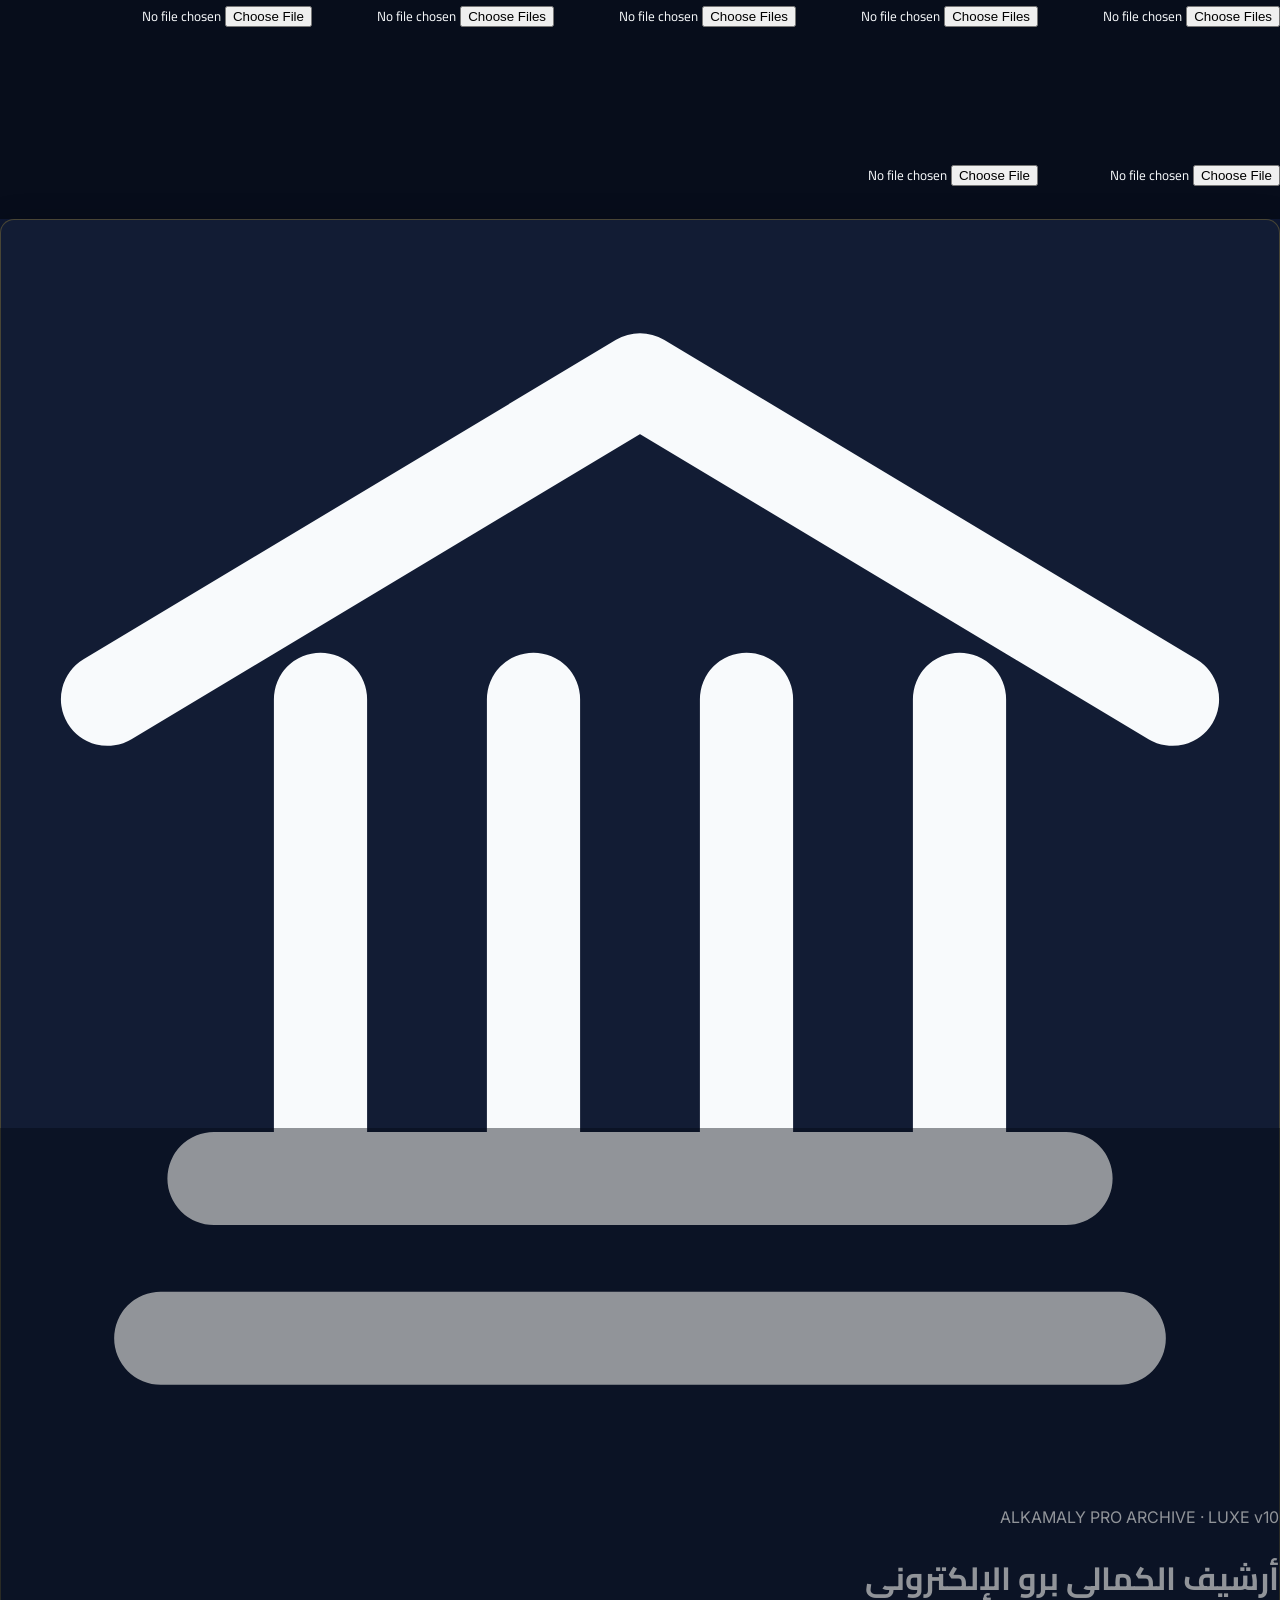
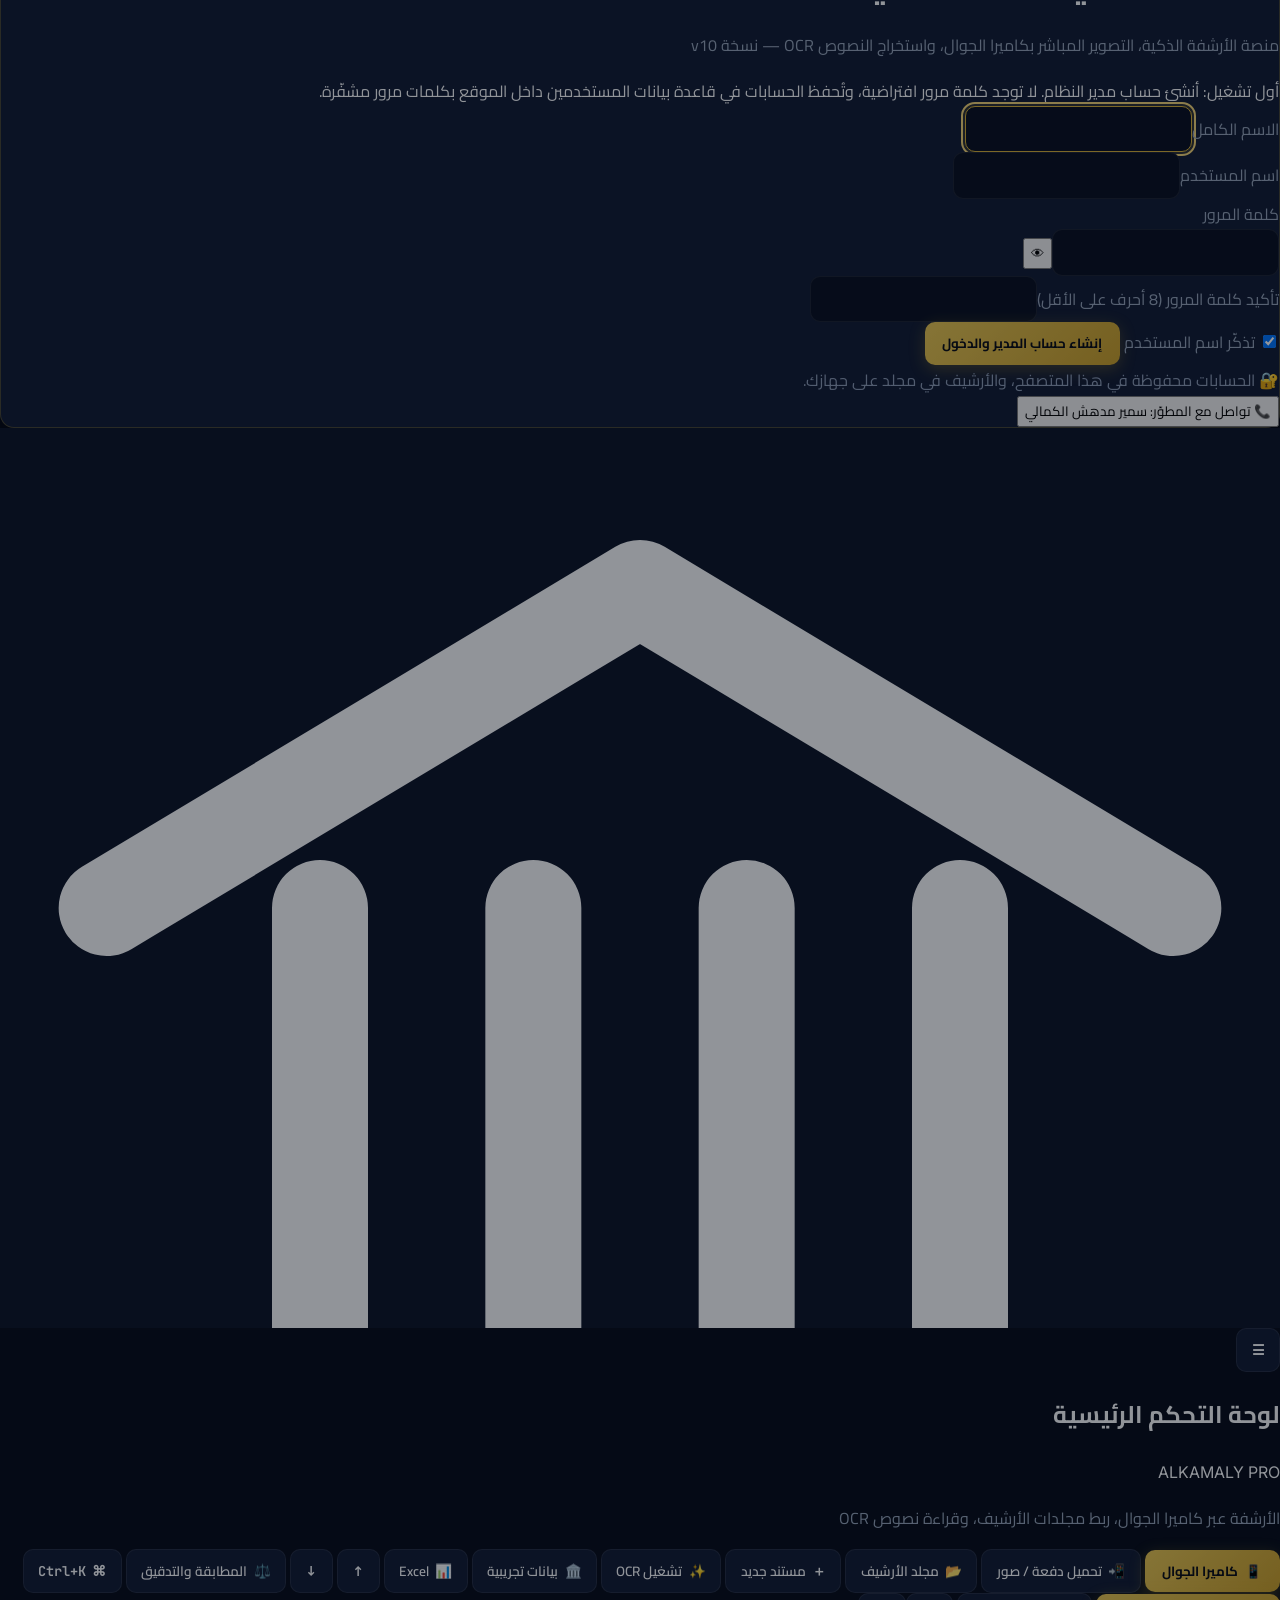
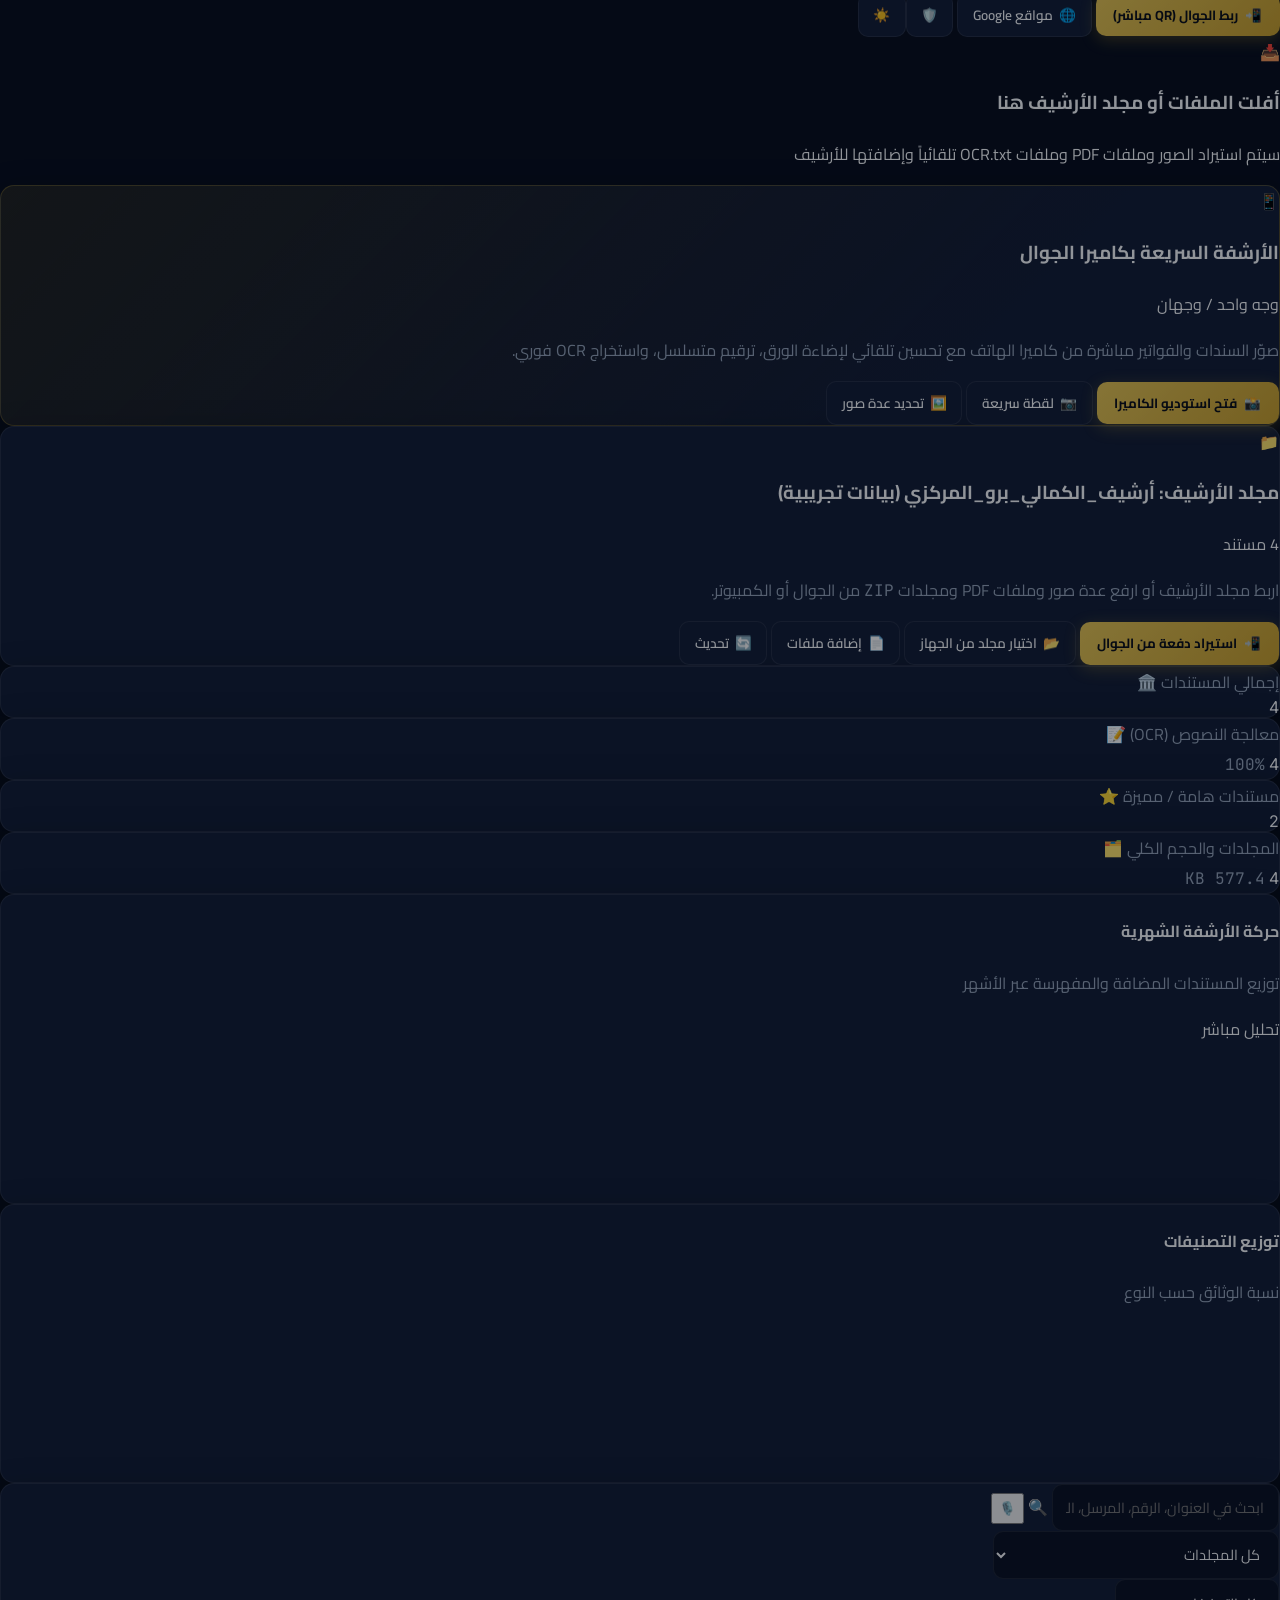
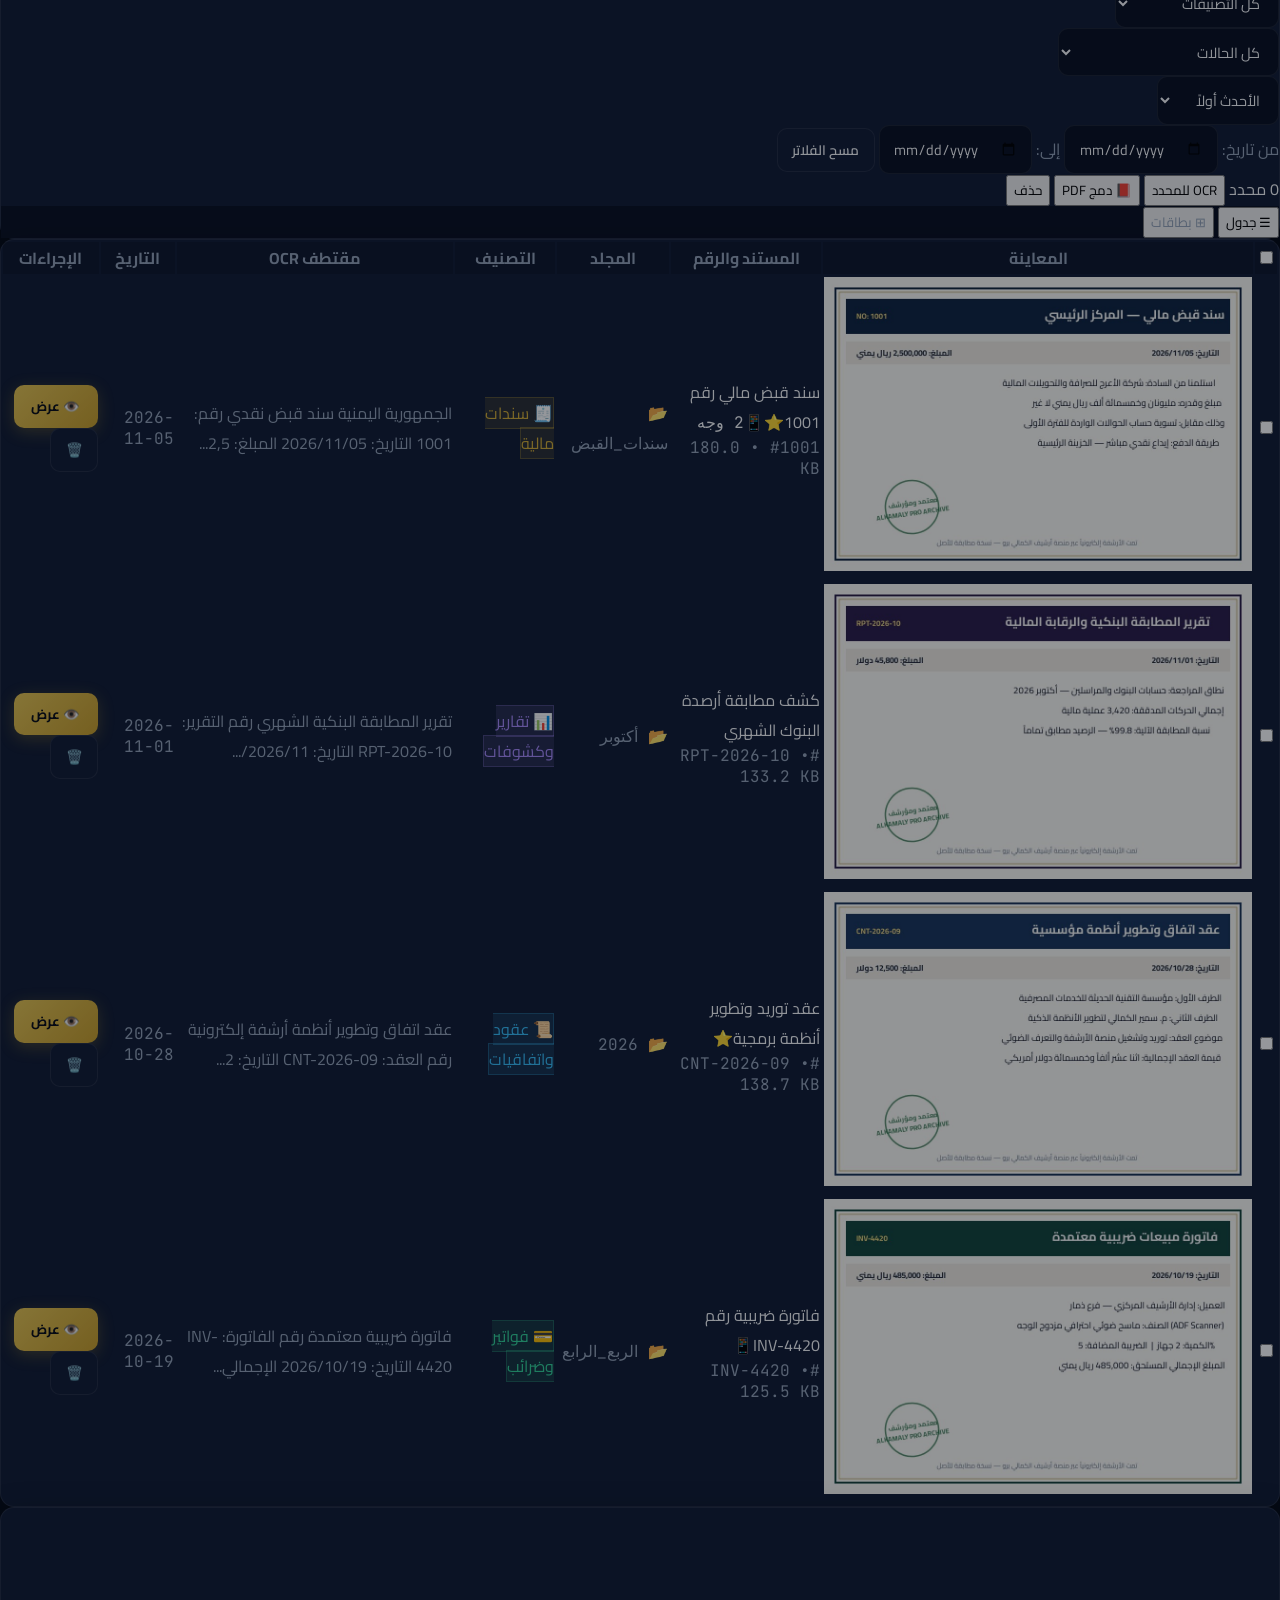
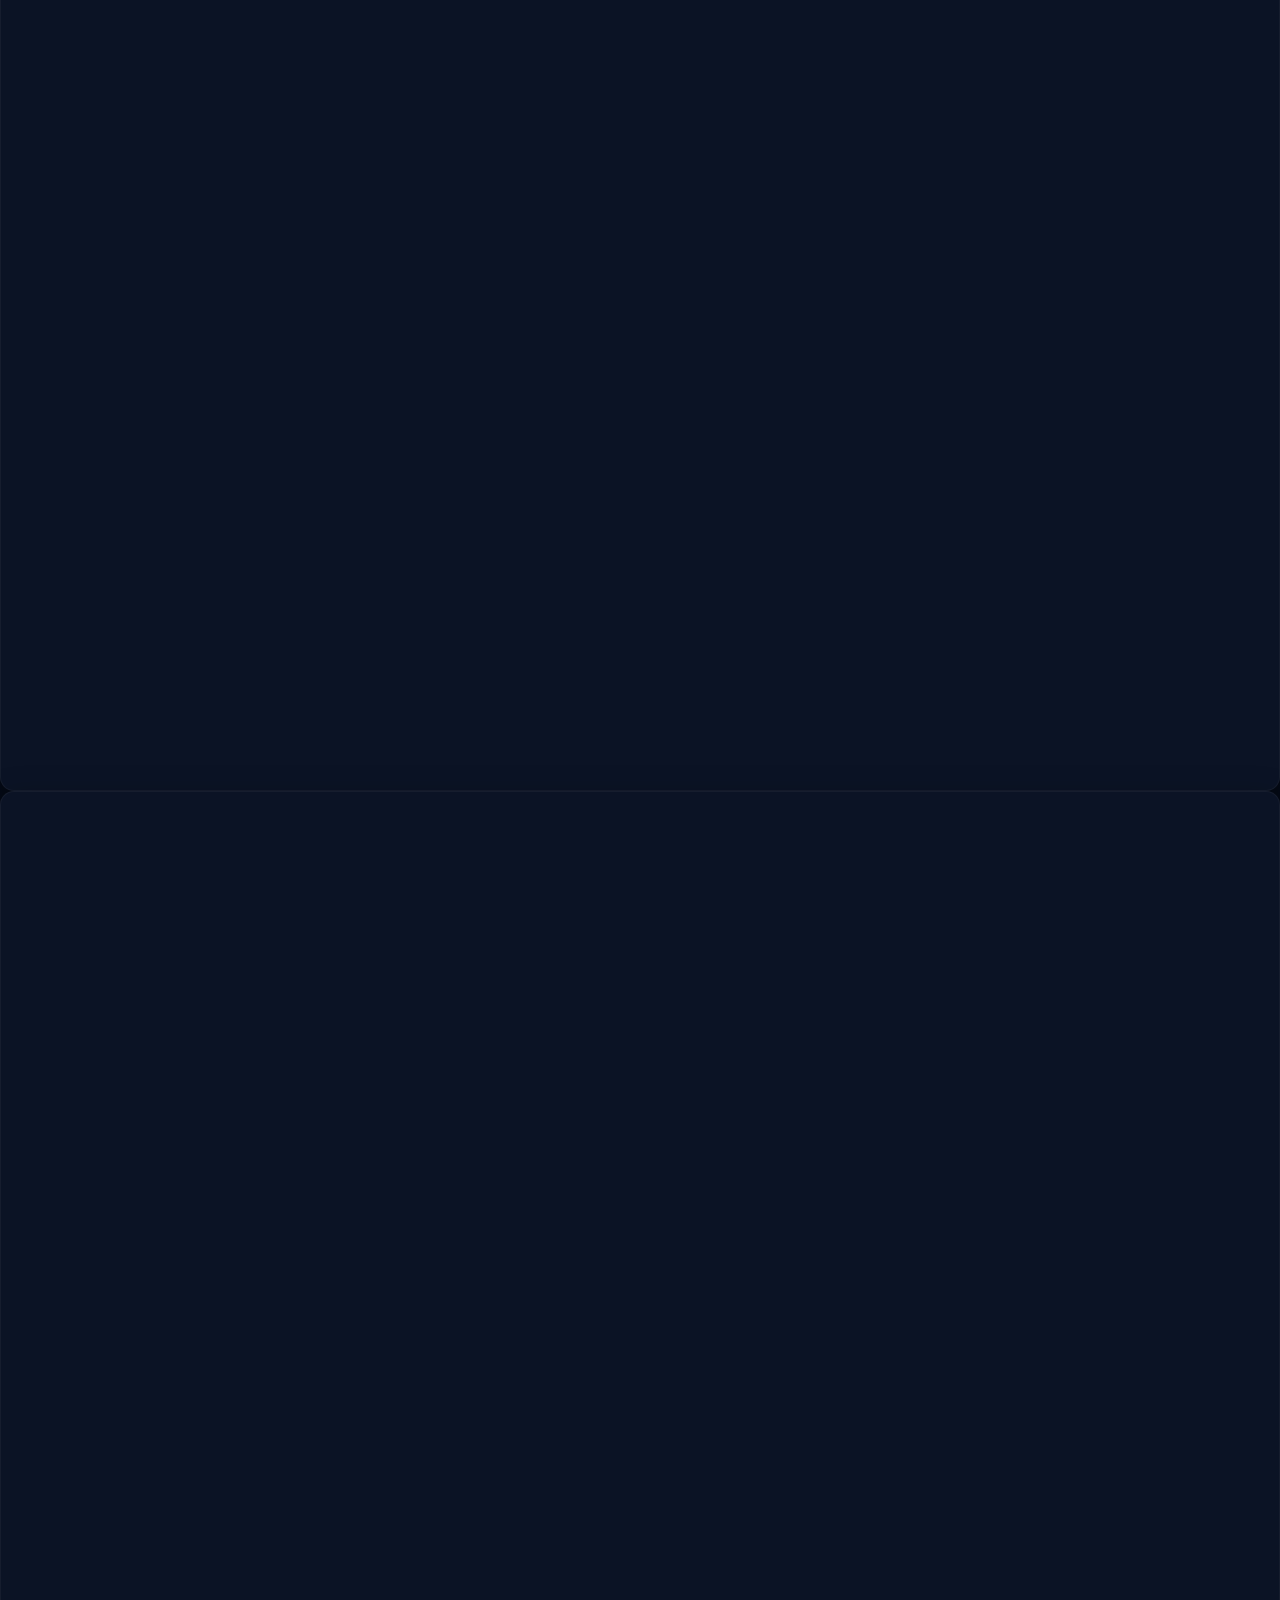
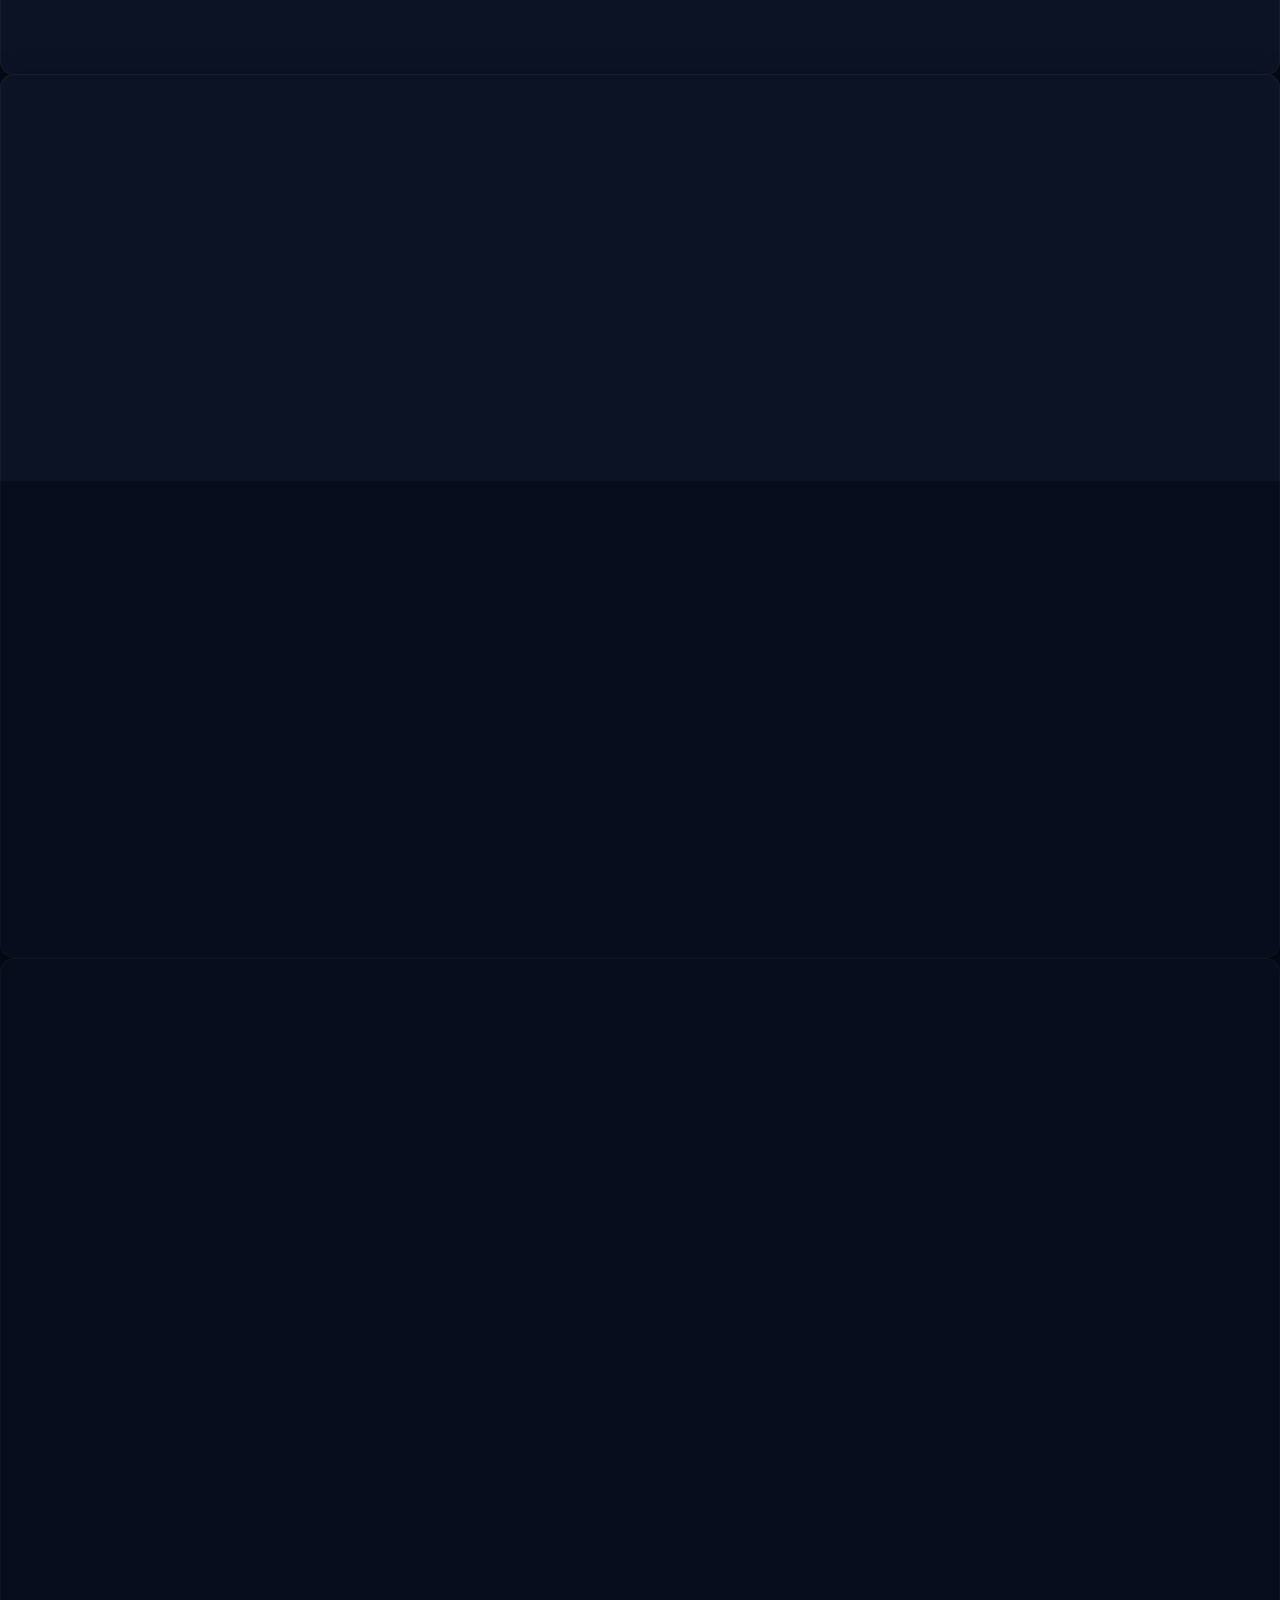
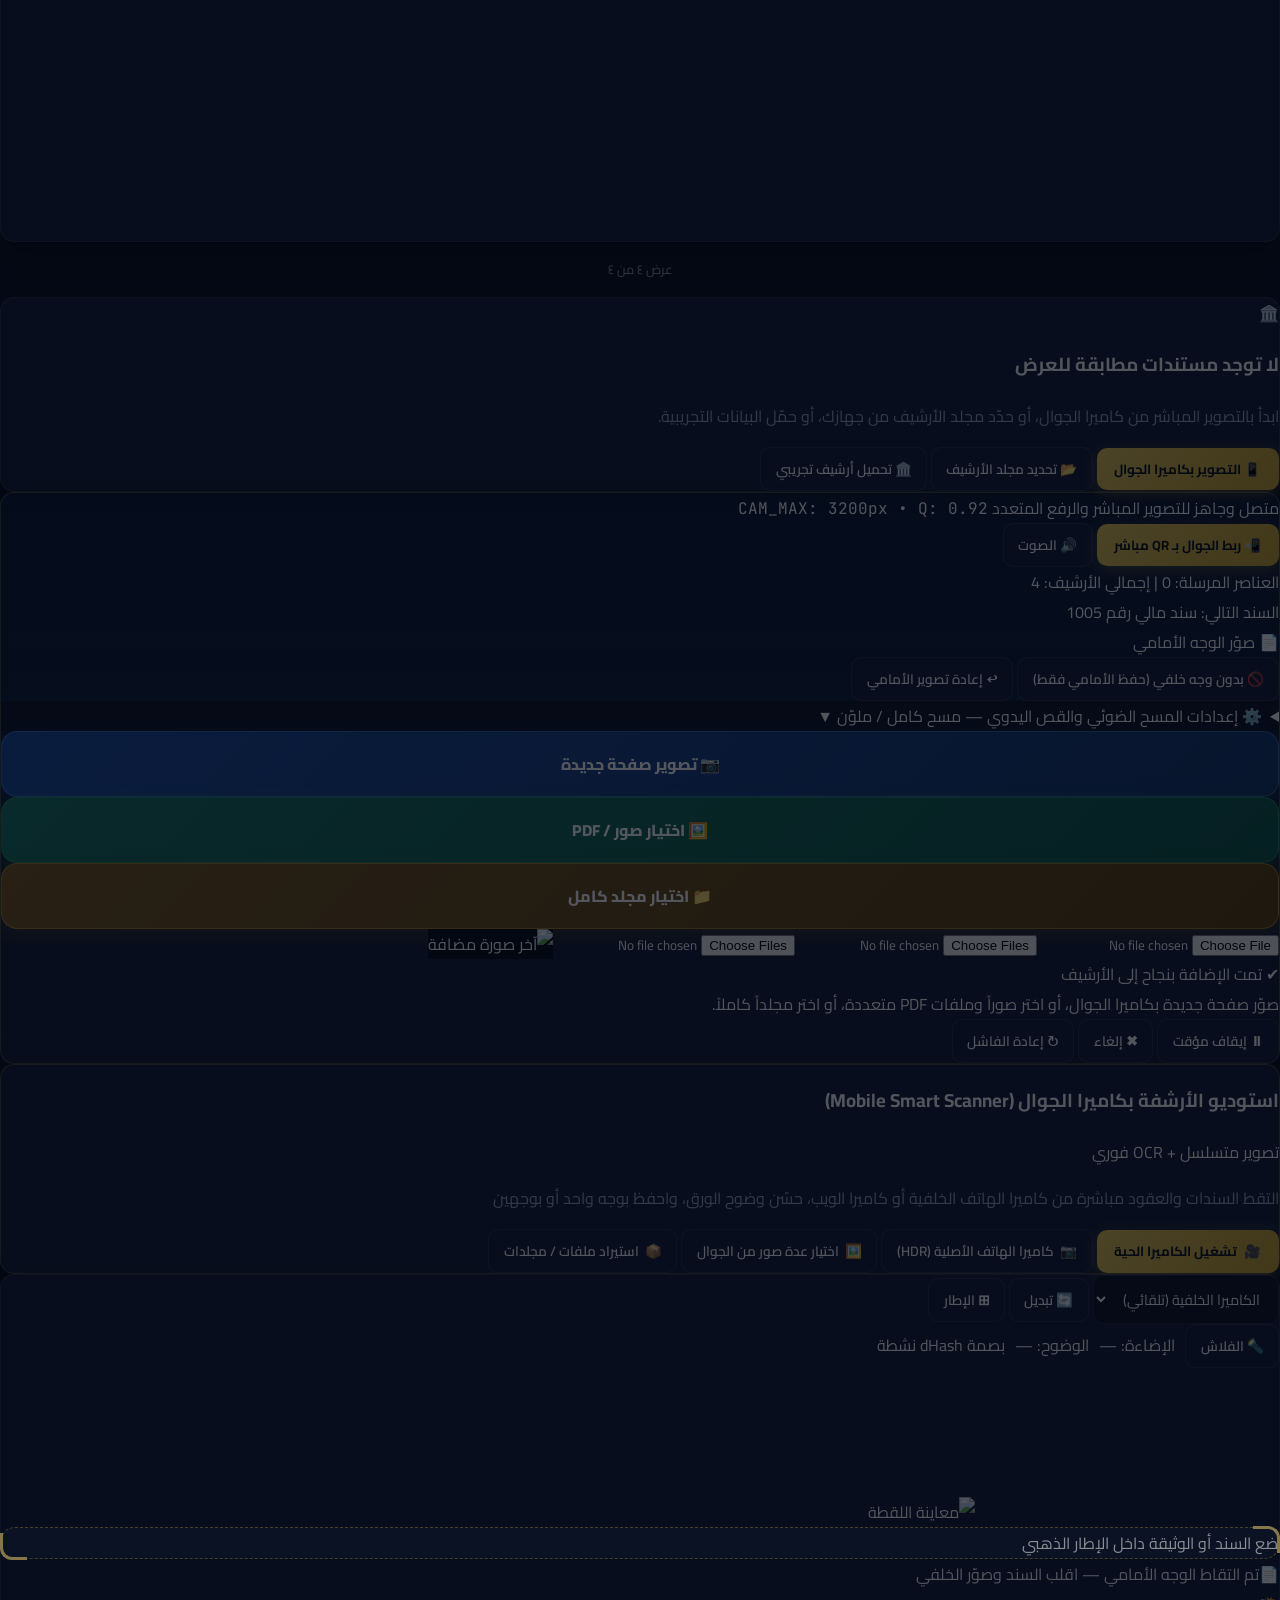
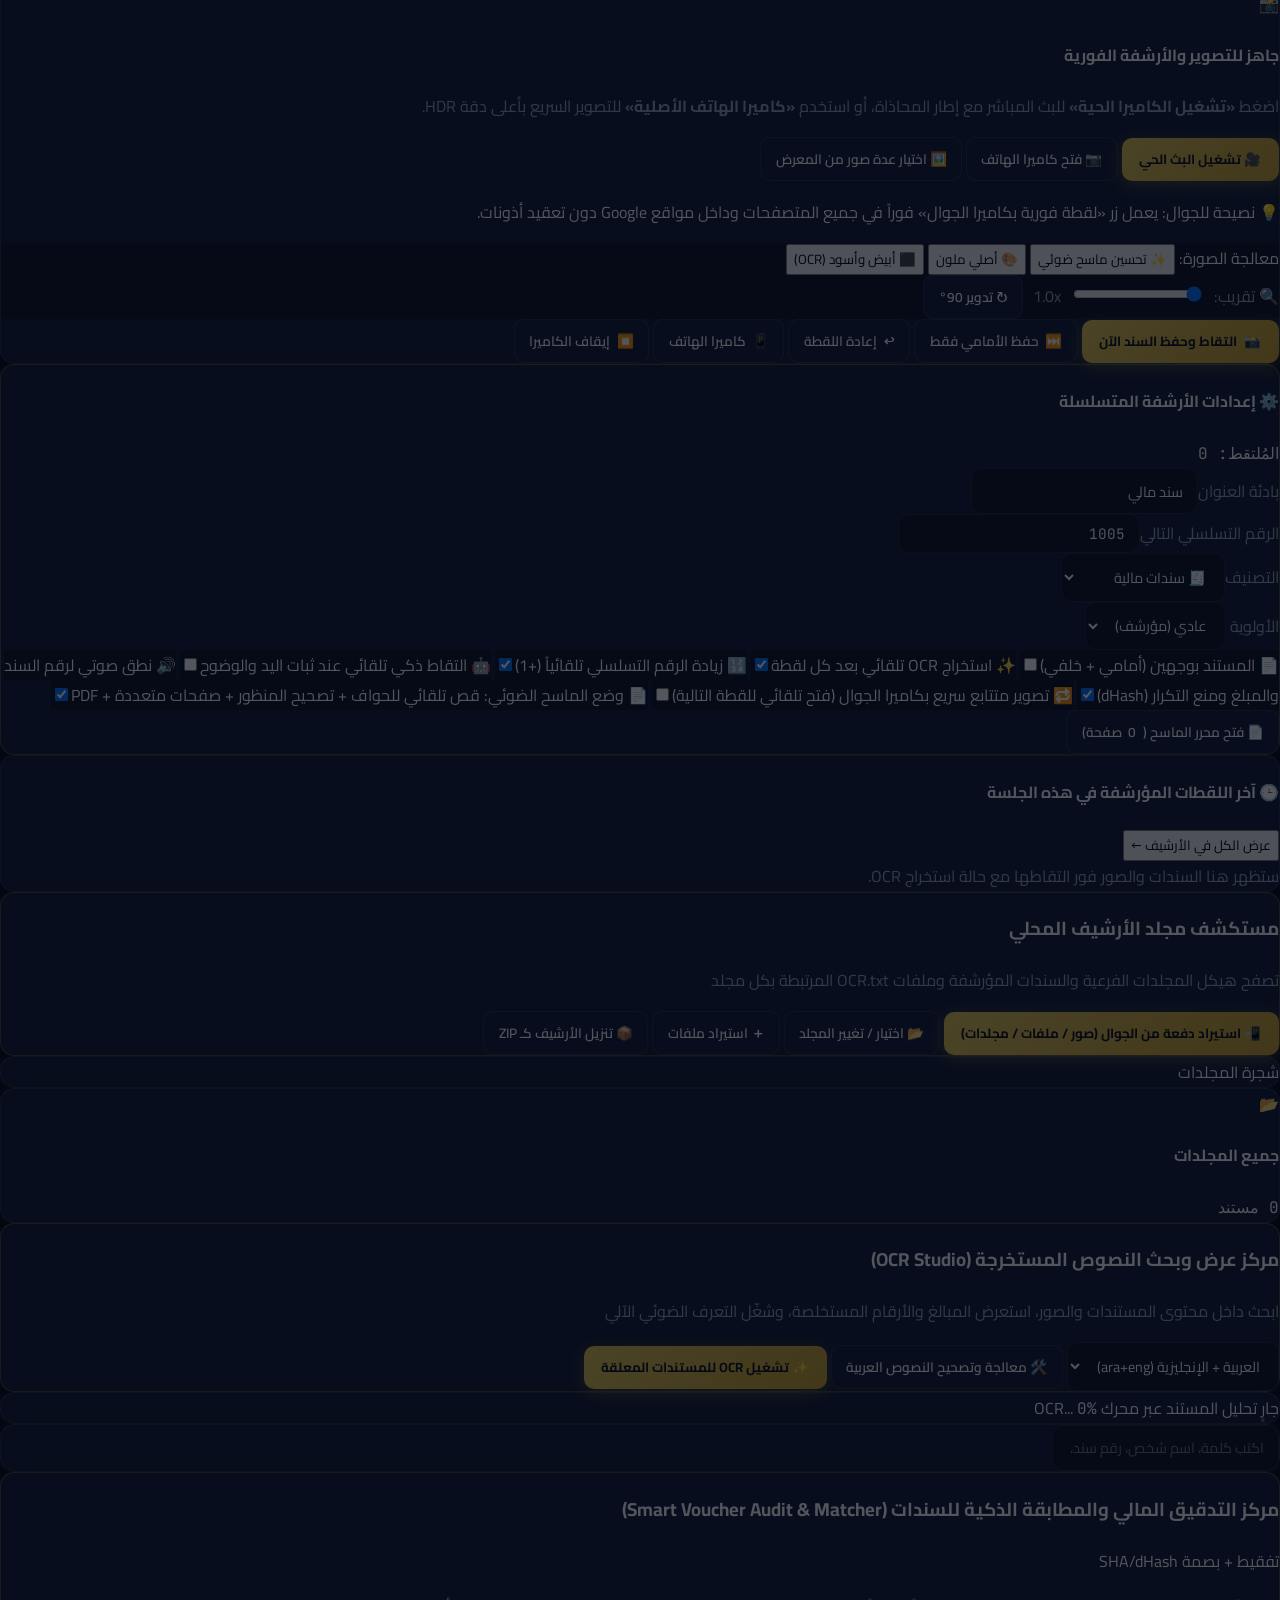
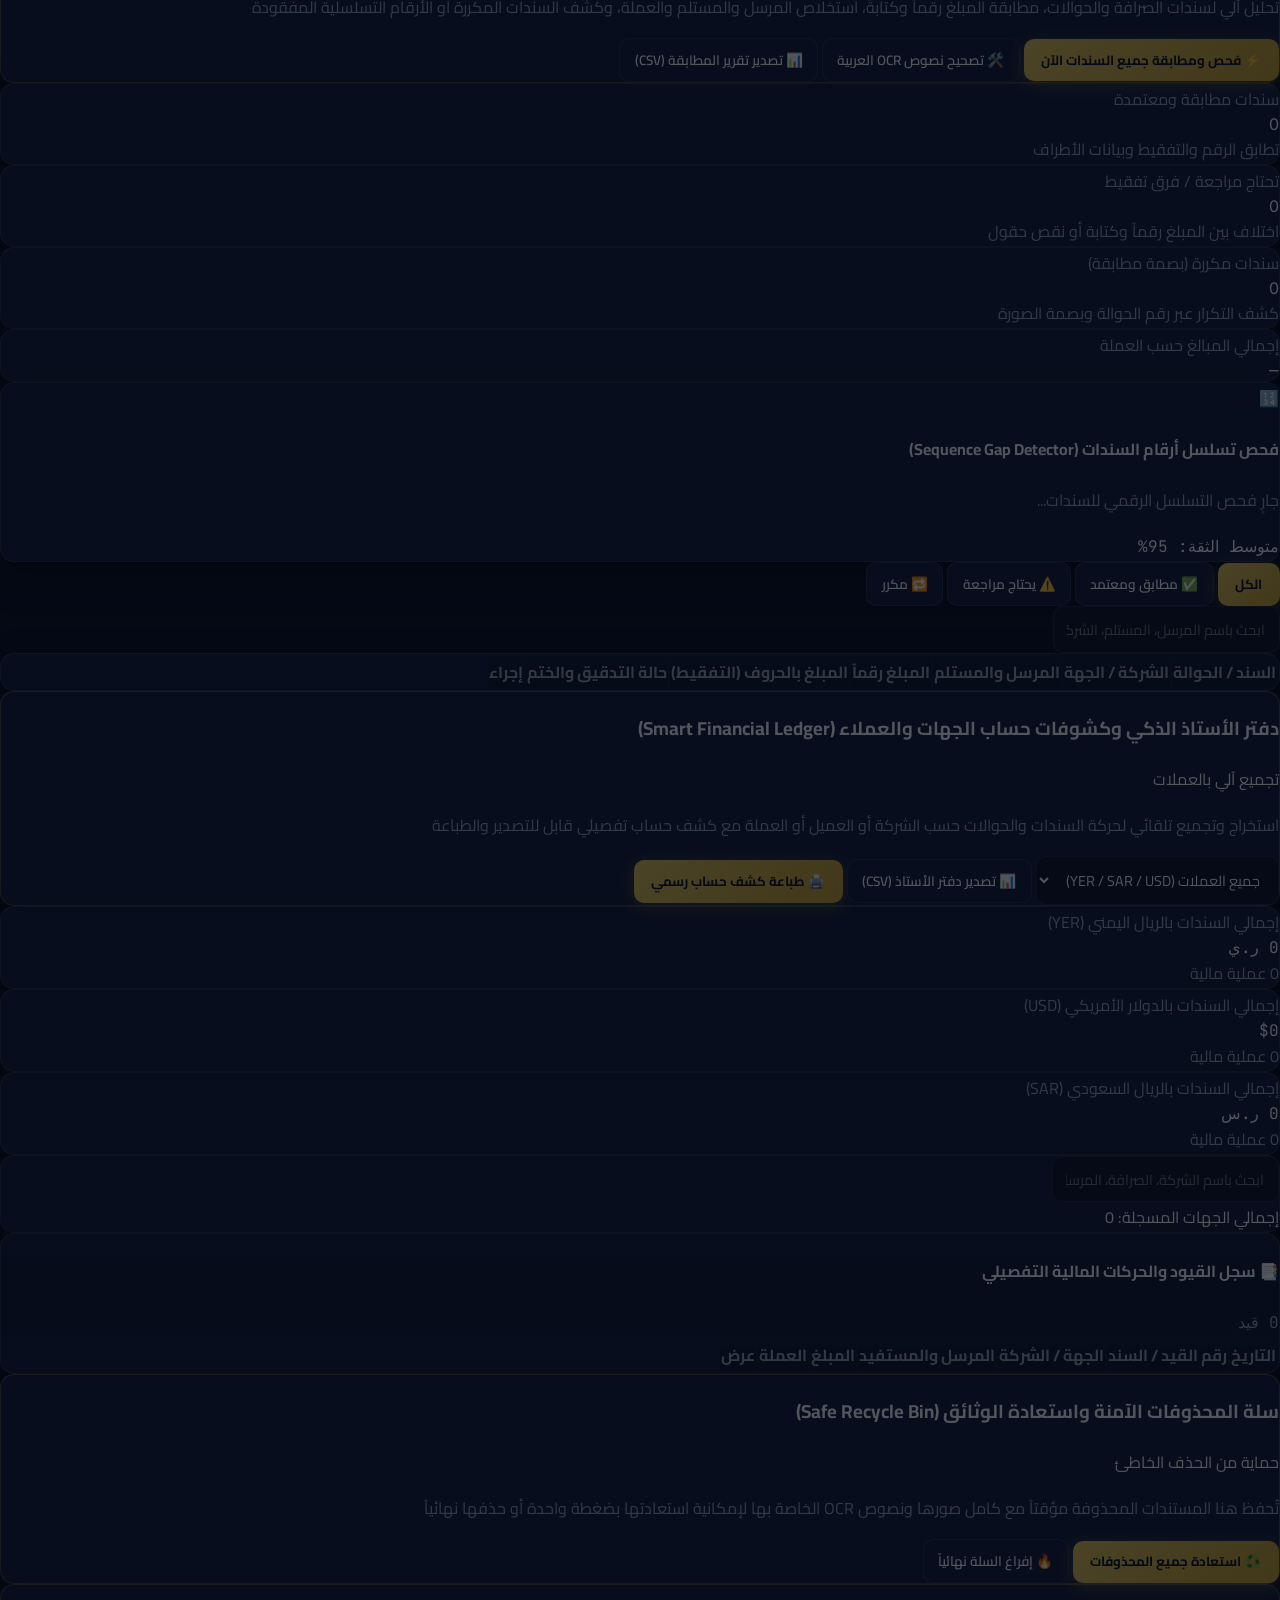
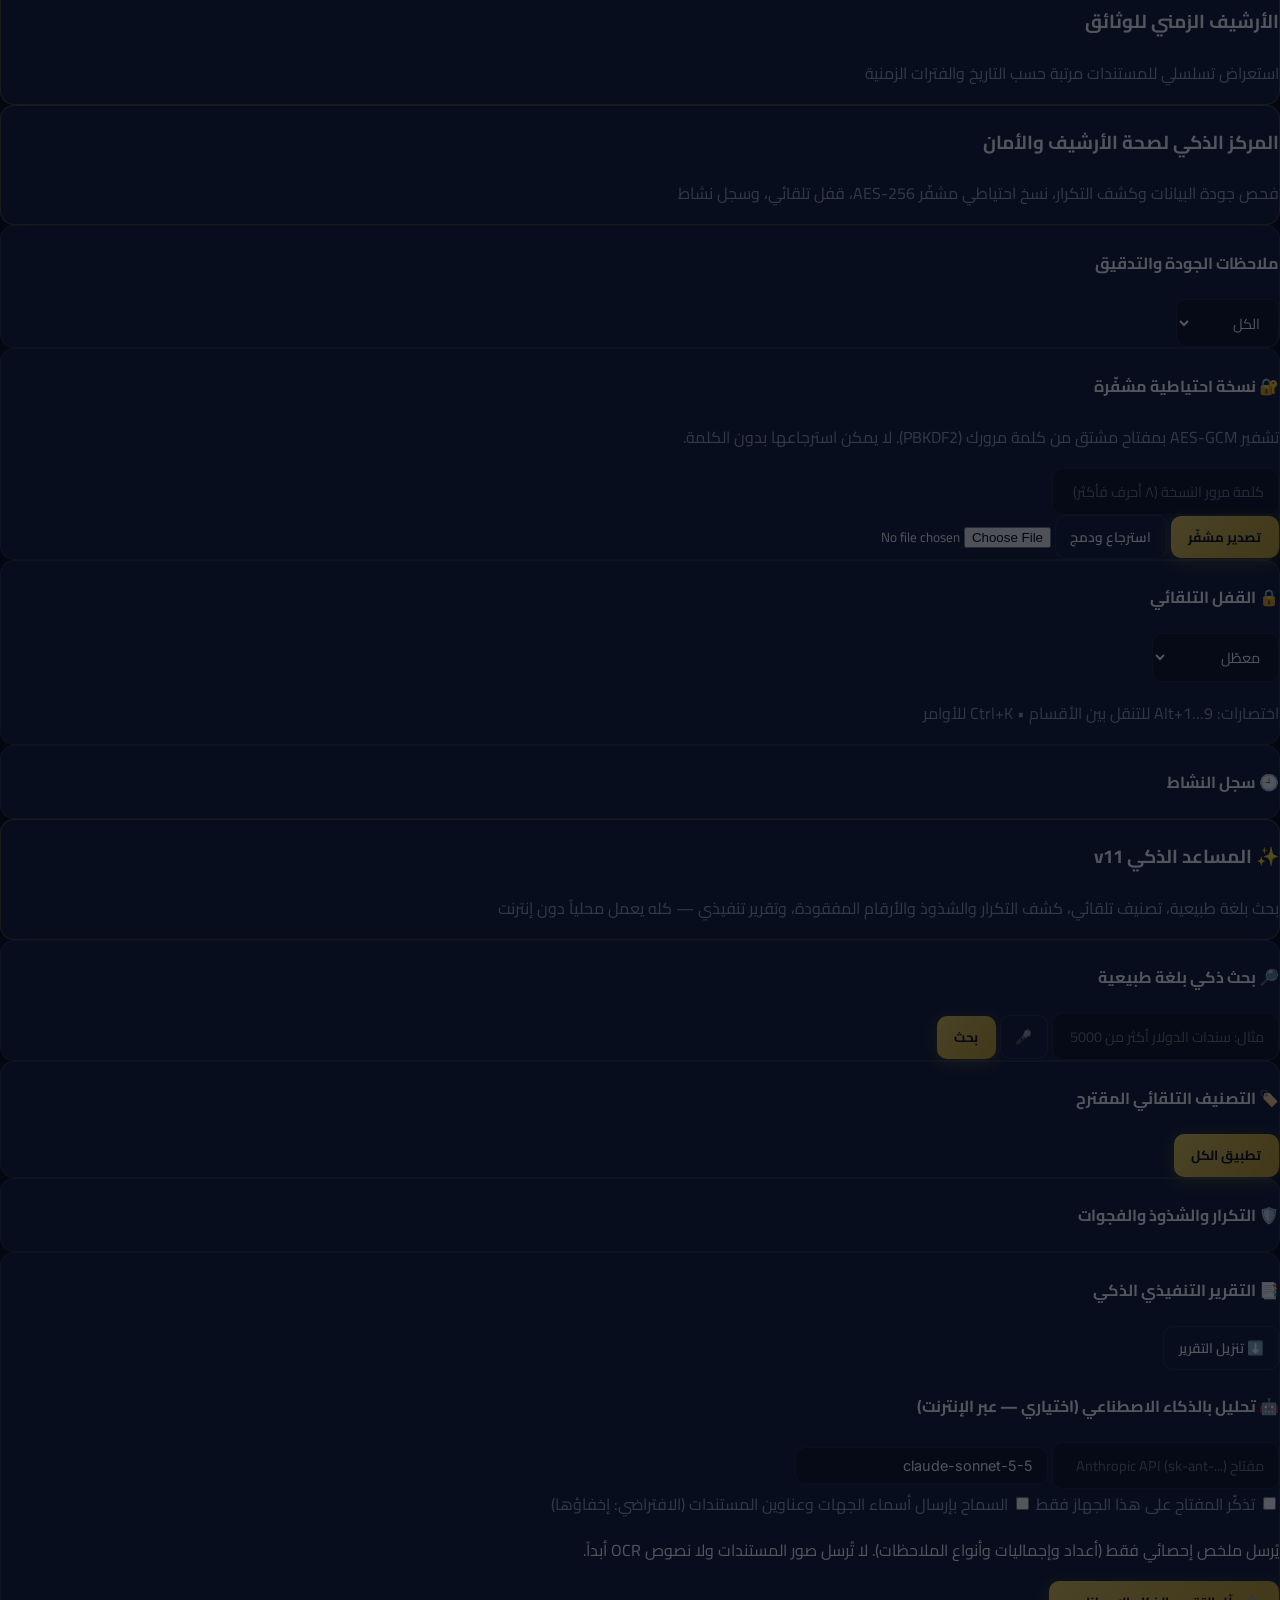
==== commit b1138ff7: "ارشيف المستندات تحديث شاشة عرض المستند" ====
--- a/index.html
+++ b/index.html
@@ -23,15 +23,14 @@
   <title>أرشيف الكمالي برو | Alkamaly Pro Archive Luxe v12</title>
   <link rel="preconnect" href="https://fonts.googleapis.com" />
   <link rel="preconnect" href="https://fonts.gstatic.com" crossorigin />
-  <link rel="stylesheet" href="libs/fonts/fonts.css" onerror="this.onerror=null;this.href='https://fonts.googleapis.com/css2?family=Cairo:wght@400;500;600;700;800&family=IBM+Plex+Sans+Arabic:wght@400;500;600;700&family=Inter:wght@400;500;600;700&family=JetBrains+Mono:wght@400;600&display=swap'" />
-  <script src="libs/tailwind.js"></script>
-  <script>window.tailwind||document.write('<script src="https://cdn.tailwindcss.com/3.4.17"><\/script>')</script>
-  <script defer src="libs/chart.umd.min.js" onerror="this.onerror=null;var s=document.createElement('script');s.src='https://cdn.jsdelivr.net/npm/chart.js@4.4.1/dist/chart.umd.min.js';document.head.appendChild(s)"></script>
-  <script defer src="libs/tesseract.min.js" onload="window.__tessLocal=true" onerror="this.onerror=null;var s=document.createElement('script');s.src='https://cdn.jsdelivr.net/npm/tesseract.js@5/dist/tesseract.min.js';document.head.appendChild(s)"></script>
-  <script defer src="libs/qrious.min.js" onerror="this.onerror=null;var s=document.createElement('script');s.src='https://cdnjs.cloudflare.com/ajax/libs/qrious/4.0.2/qrious.min.js';document.head.appendChild(s)"></script>
-  <script defer src="libs/jszip.min.js" onerror="this.onerror=null;var s=document.createElement('script');s.src='https://cdnjs.cloudflare.com/ajax/libs/jszip/3.10.1/jszip.min.js';document.head.appendChild(s)"></script>
-  <script defer src="libs/peerjs.min.js" onerror="this.onerror=null;var s=document.createElement('script');s.src='https://unpkg.com/peerjs@1.5.4/dist/peerjs.min.js';document.head.appendChild(s)"></script>
-  <script defer src="libs/pdf.min.js" onload="window.__pdfLocal=true" onerror="this.onerror=null;var s=document.createElement('script');s.src='https://cdnjs.cloudflare.com/ajax/libs/pdf.js/3.11.174/pdf.min.js';document.head.appendChild(s)"></script>
+  <link rel="stylesheet" href="https://fonts.googleapis.com/css2?family=Cairo:wght@400;500;600;700;800&family=IBM+Plex+Sans+Arabic:wght@400;500;600;700&family=Inter:wght@400;500;600;700&family=JetBrains+Mono:wght@400;600&display=swap" />
+  <script src="https://cdn.tailwindcss.com/3.4.17"></script>
+  <script defer src="https://cdn.jsdelivr.net/npm/chart.js@4.4.1/dist/chart.umd.min.js"></script>
+  <script defer src="https://cdn.jsdelivr.net/npm/tesseract.js@5/dist/tesseract.min.js"></script>
+  <script defer src="https://cdnjs.cloudflare.com/ajax/libs/qrious/4.0.2/qrious.min.js"></script>
+  <script defer src="https://cdnjs.cloudflare.com/ajax/libs/jszip/3.10.1/jszip.min.js"></script>
+  <script defer src="https://unpkg.com/peerjs@1.5.4/dist/peerjs.min.js"></script>
+  <script defer src="https://cdnjs.cloudflare.com/ajax/libs/pdf.js/3.11.174/pdf.min.js"></script>
   <style>
     :root {
       --bg-primary: #070d1b;
@@ -371,6 +370,10 @@
     [data-theme="light"] .text-rose-300:not(#ssModal *), [data-theme="light"] .text-rose-400:not(#ssModal *), [data-theme="light"] .text-red-300:not(#ssModal *), [data-theme="light"] .text-red-400:not(#ssModal *) { color: #b91c1c !important; }
     [data-theme="light"] .text-slate-300:not(#ssModal *), [data-theme="light"] .text-slate-400:not(#ssModal *) { color: #475569 !important; }
     [data-theme="light"] .text-white:not(#ssModal *):not(.btn-luxe-gold):not([class*="bg-"]) { color: var(--text-primary) !important; }
+    /* v12: الشريط الجانبي يبقى ثابتاً في الكمبيوتر عند تمرير الصفحة (يتمرر داخلياً فقط إن طال) */
+    @media (min-width: 1024px) {
+      #sidebar { position: sticky !important; top: 0; align-self: flex-start; flex-shrink: 0; height: 100vh !important; height: 100dvh !important; }
+    }
   </style>
 </head>
 <body class="antialiased selection:bg-amber-500/30 pb-16 sm:pb-0">
@@ -4890,7 +4893,7 @@
         ctx.font = `${Math.round(radius * 0.17)}px Cairo, sans-serif`; ctx.fillText(signer, 0, radius * 0.54);
         if (sigHasInk) { const pad = document.getElementById('signaturePadCanvas'); ctx.drawImage(pad, -radius * 0.75, radius * 0.58, radius * 1.5, radius * 0.42); }
         ctx.restore();
-        page.dataUrl = c.toDataURL('image/jpeg', 0.9); page.type = 'image/jpeg'; pdfRenderCache.delete(`${doc.id}_${currentViewerPageIdx}`); safeSetStorage(STORAGE_DOCS_KEY, documents);
+        page.dataUrl = c.toDataURL('image/jpeg', 0.9); page.type = 'image/jpeg'; if (page.file) page.file = ''; pdfRenderCache.delete(`${doc.id}_${currentViewerPageIdx}`); safeSetStorage(STORAGE_DOCS_KEY, documents);
         closeStampSignatureModal(); renderViewerMedia(); refreshAllUI();
         logActivity(`ختم رسمي على: ${doc.title}`); playScannerBeep(1040, 90);
         showToast('تم دمج الختم الرسمي والتوقيع على المستند بنجاح ✔', 'success');
@@ -5088,7 +5091,7 @@
             if (isPdfPageObj(page)) {
               const a = document.createElement('a'); a.href = v10PdfUrl(page.dataUrl); a.download = `${cleanName}.pdf`; document.body.appendChild(a); a.click(); a.remove();
             } else {
-              const a = document.createElement('a'); a.href = page.dataUrl; a.download = `${cleanName}.jpg`; document.body.appendChild(a); a.click(); a.remove();
+              const a = document.createElement('a'); a.href = page.dataUrl; a.download = cleanName + v12Ext(page); document.body.appendChild(a); a.click(); a.remove();
             }
           } else {
             const blob = new Blob([doc.ocrText || cleanName], { type: 'text/plain;charset=utf-8' }), url = URL.createObjectURL(blob), a = document.createElement('a'); a.href = url; a.download = `${cleanName}_OCR.txt`; document.body.appendChild(a); a.click(); a.remove(); URL.revokeObjectURL(url);
@@ -5766,7 +5769,1204 @@
 
       window.addEventListener('DOMContentLoaded', initApp);
       window.addEventListener('DOMContentLoaded', () => setTimeout(V9.adapt, 50));
+
+      // ==================== v13 PRO: استوديو وشاشة استعراض السندات المتقدمة + محرر الصور الذكي + التعديل المباشر ====================
+      const v12$ = id => document.getElementById(id);
+      function v12Cur() { const doc = documents.find(d => d.id === currentViewerDocId); return { doc, page: doc ? (doc.pages || [])[currentViewerPageIdx] : null }; }
+      function v12Modal(id, html) { const m = document.createElement('div'); m.id = id; m.className = 'fixed inset-0 z-[6500] hidden items-center justify-center bg-black/85 backdrop-blur-sm p-2 sm:p-4'; m.setAttribute('role', 'dialog'); m.setAttribute('aria-modal', 'true'); m.innerHTML = html; m.addEventListener('keydown', e => e.stopPropagation()); document.body.appendChild(m); return m; }
+      function v12Show(m, on) { m.classList.toggle('hidden', !on); m.classList.toggle('flex', on); }
+      function v12Ext(p) { const m = /\.[a-z0-9]{2,5}$/i.exec(p.name || ''); return (/^data:image/.test(p.dataUrl || '') || !m) ? '.jpg' : m[0]; }
+
+      // قائمة أنواع السندات والمستندات الشاملة
+      const VOUCHER_SUBTYPES = [
+        { id: 'receipt', label: 'سند قبض نقدي / شيك', icon: '📥', color: '#10b981' },
+        { id: 'payment', label: 'سند صرف مالي', icon: '📤', color: '#f43f5e' },
+        { id: 'journal', label: 'سند قيد يومية مزدوج', icon: '⚖️', color: '#8b5cf6' },
+        { id: 'remittance', label: 'إشعار حوالة مالية / صرافة', icon: '💸', color: '#f59e0b' },
+        { id: 'deposit', label: 'سند إيداع بنكي / توريد', icon: '🏦', color: '#0ea5e9' },
+        { id: 'zakat_tax', label: 'إقرار زكوي / ضريبي رسمي', icon: '🏛️', color: '#14b8a6' },
+        { id: 'invoice', label: 'فاتورة مبيعات / مشتريات ضريبية', icon: '🧾', color: '#ec4899' },
+        { id: 'statement', label: 'كشف حساب / مطابقة رصيد', icon: '📊', color: '#6366f1' },
+        { id: 'contract', label: 'عقد / اتفاقية رسمية', icon: '📜', color: '#d4af37' },
+        { id: 'other', label: 'وثيقة عامة / مرفق أرشيف', icon: '📄', color: '#64748b' }
+      ];
+
+      function detectVoucherSubType(doc) {
+        if (doc && doc.voucherSubType) {
+          const found = VOUCHER_SUBTYPES.find(v => v.id === doc.voucherSubType || v.label === doc.voucherSubType);
+          if (found) return found;
+        }
+        const hay = `${(doc && doc.title) || ''} ${(doc && doc.category) || ''} ${(doc && doc.ocrText) || ''}`;
+        if (/زكو|زكاة|ضريب|إقرار/.test(hay)) return VOUCHER_SUBTYPES[5];
+        if (/قبض|استلمنا/.test(hay)) return VOUCHER_SUBTYPES[0];
+        if (/صرف|ادفعوا/.test(hay)) return VOUCHER_SUBTYPES[1];
+        if (/قيد/.test(hay)) return VOUCHER_SUBTYPES[2];
+        if (/حوال[ةه]|صراف[ةه]|الأعرج|داديه|النجم/.test(hay)) return VOUCHER_SUBTYPES[3];
+        if (/إيداع|ايداع|بنك/.test(hay)) return VOUCHER_SUBTYPES[4];
+        if (/فاتور/.test(hay)) return VOUCHER_SUBTYPES[6];
+        if (/كشف|مطابق|تقرير/.test(hay)) return VOUCHER_SUBTYPES[7];
+        if (/عقد|اتفاق/.test(hay)) return VOUCHER_SUBTYPES[8];
+        return VOUCHER_SUBTYPES[0];
+      }
+
+      // ---------- 1) التعديل المباشر والسريع لرقم واسم المستند وكافة بيانات السند ----------
+      const v12InfoM = v12Modal('v12InfoModal', `<div class="luxe-card-gold w-full max-w-xl p-4 sm:p-6 space-y-3.5 max-h-[94dvh] overflow-y-auto">
+        <div class="flex items-center justify-between gap-2 pb-2 border-b" style="border-color:var(--border-subtle)">
+          <h3 class="font-extrabold text-base text-amber-400">✏️ تعديل رقم واسم المستند وكافة بيانات السند</h3>
+          <button type="button" id="v12InfoX" class="btn-luxe-outline !py-1 !px-2.5 text-xs" aria-label="إغلاق">✕</button>
+        </div>
+        <div class="grid grid-cols-1 sm:grid-cols-3 gap-3">
+          <label class="block text-xs font-bold sm:col-span-2">📄 اسم / عنوان المستند *
+            <input id="v12Title" class="luxe-input w-full mt-1 font-bold" placeholder="مثال: إقرار زكوي أو سند قبض..." maxlength="200" />
+          </label>
+          <label class="block text-xs font-bold text-amber-400">🔢 رقم المستند / السند
+            <input id="v12Num" class="luxe-input w-full mt-1 font-mono-code font-bold text-amber-400" dir="ltr" placeholder="مثال: 1045" maxlength="60" />
+          </label>
+        </div>
+        <div class="grid grid-cols-1 sm:grid-cols-3 gap-3">
+          <label class="block text-xs font-semibold">📑 نوع السند التفصيلي
+            <select id="v12SubType" class="luxe-input w-full mt-1 text-xs font-bold"></select>
+          </label>
+          <label class="block text-xs font-semibold">🏷️ التصنيف الرئيسي
+            <select id="v12Cat" class="luxe-input w-full mt-1 text-xs"></select>
+          </label>
+          <label class="block text-xs font-semibold">📅 تاريخ السند
+            <input id="v12Date" type="date" class="luxe-input w-full mt-1 text-xs font-mono-code" />
+          </label>
+        </div>
+        <div class="grid grid-cols-1 sm:grid-cols-3 gap-3">
+          <label class="block text-xs font-semibold text-emerald-400">💰 المبلغ الرقمي
+            <input id="v12AmountNum" type="text" dir="ltr" class="luxe-input w-full mt-1 font-mono-code font-bold text-emerald-400" placeholder="مثال: 2,500,000" />
+          </label>
+          <label class="block text-xs font-semibold">💱 العملة
+            <select id="v12Currency" class="luxe-input w-full mt-1 text-xs font-bold">
+              <option value="ريال يمني">ريال يمني (YER)</option>
+              <option value="ريال سعودي">ريال سعودي (SAR)</option>
+              <option value="دولار أمريكي">دولار أمريكي (USD)</option>
+              <option value="درهم إماراتي">درهم إماراتي (AED)</option>
+            </select>
+          </label>
+          <label class="block text-xs font-semibold">⭐ الأولوية والأهمية
+            <select id="v12Prio" class="luxe-input w-full mt-1 text-xs">
+              <option value="normal">عادي (مؤرشف)</option>
+              <option value="important">⭐ هام جداً</option>
+            </select>
+          </label>
+        </div>
+        <div class="grid grid-cols-1 sm:grid-cols-2 gap-3">
+          <label class="block text-xs font-semibold">👤 المرسل / الدافع / المكلف
+            <input id="v12Sender" class="luxe-input w-full mt-1 text-xs" placeholder="اسم الجهة أو الشخص الدافع..." />
+          </label>
+          <label class="block text-xs font-semibold">🏢 المستلم / المستفيد / الجهة
+            <input id="v12Receiver" class="luxe-input w-full mt-1 text-xs" placeholder="اسم المستفيد أو الصندوق..." />
+          </label>
+        </div>
+        <div class="grid grid-cols-1 sm:grid-cols-2 gap-3">
+          <label class="block text-xs font-semibold">📂 المجلد الحافظ
+            <input id="v12Folder" class="luxe-input w-full mt-1 text-xs font-mono-code" placeholder="اسم المجلد..." />
+          </label>
+          <label class="block text-xs font-semibold">✍️ المبلغ بالحروف (التفقيط)
+            <input id="v12AmountWords" class="luxe-input w-full mt-1 text-xs" placeholder="مثال: مليونان وخمسمائة ألف ريال..." />
+          </label>
+        </div>
+        <button type="button" id="v12UseDetected" class="hidden text-xs text-amber-400 underline font-bold"></button>
+        <label class="block text-xs font-semibold">📝 ملاحظات التدقيق والأرشفة
+          <textarea id="v12Notes" rows="2" class="luxe-input w-full mt-1 text-xs" placeholder="أي شروحات أو ملاحظات إضافية على السند..."></textarea>
+        </label>
+        <div class="flex flex-wrap items-center justify-between gap-2 pt-2 border-t" style="border-color:var(--border-subtle)">
+          <span class="text-[11px]" style="color:var(--text-secondary)">💡 يمكنك أيضاً تعديل الرقم والاسم والبيانات مباشرة من الشريط العلوي وبطاقات السند في العارض</span>
+          <div class="flex gap-2">
+            <button type="button" id="v12InfoCancel" class="btn-luxe-outline text-xs px-3 py-2">إلغاء</button>
+            <button type="button" id="v12InfoSave" class="btn-luxe-gold text-xs px-5 py-2">💾 حفظ كافة التعديلات</button>
+          </div>
+        </div>
+      </div>`);
+
+      function v12OpenInfo() {
+        const { doc } = v12Cur(); if (!doc) return;
+        const cat = v12$('v12Cat'), srcCat = v12$('docCategoryInput');
+        cat.innerHTML = srcCat && srcCat.options.length ? srcCat.innerHTML : (categories || []).map(c => `<option>${escapeHtml(typeof c === 'string' ? c : (c.name || c.title || ''))}</option>`).join('');
+        if (doc.category && ![...cat.options].some(o => o.value === doc.category)) cat.add(new Option(doc.category, doc.category));
+        cat.value = doc.category || cat.value;
+
+        const subSel = v12$('v12SubType');
+        subSel.innerHTML = VOUCHER_SUBTYPES.map(v => `<option value="${v.id}">${v.icon} ${v.label}</option>`).join('');
+        subSel.value = detectVoucherSubType(doc).id;
+
+        const ent = extractSmartEntities(doc.ocrText || '');
+        const custom = doc.customFields || {};
+
+        v12$('v12Prio').value = doc.priority || 'normal';
+        v12$('v12Title').value = doc.title || '';
+        v12$('v12Num').value = doc.docNumber || (ent.voucherNumber !== '—' ? ent.voucherNumber : '');
+        v12$('v12Date').value = doc.date || '';
+        v12$('v12Folder').value = doc.folder || activeFolderName || 'دفعة_الجوال';
+        v12$('v12AmountNum').value = custom.amountNum !== undefined ? custom.amountNum : (ent.numericAmount ? ent.numericAmount.toLocaleString('en-US') : '');
+        v12$('v12Currency').value = custom.currency || (ent.currency === 'USD' ? 'دولار أمريكي' : ent.currency === 'SAR' ? 'ريال سعودي' : 'ريال يمني');
+        v12$('v12Sender').value = custom.sender !== undefined ? custom.sender : (ent.sender !== '—' ? ent.sender : '');
+        v12$('v12Receiver').value = custom.receiver !== undefined ? custom.receiver : (ent.receiver !== '—' ? ent.receiver : '');
+        v12$('v12AmountWords').value = custom.amountWords !== undefined ? custom.amountWords : (ent.amountInWords !== '—' ? ent.amountInWords : '');
+        v12$('v12Notes').value = doc.notes || '';
+
+        const det = (v12$('entityVoucherNum') || {}).textContent, ub = v12$('v12UseDetected');
+        if (det && det !== '—' && det !== String(doc.docNumber)) {
+          ub.textContent = `✨ استخدام الرقم المكتشف بالـ OCR: ${det}`;
+          ub.dataset.n = det;
+          ub.classList.remove('hidden');
+        } else ub.classList.add('hidden');
+
+        v12Show(v12InfoM, true);
+        setTimeout(() => v12$('v12Title').focus(), 50);
+      }
+
+      function v12SaveInfo() {
+        const { doc } = v12Cur(); if (!doc) return;
+        const title = v12$('v12Title').value.trim(), num = v12$('v12Num').value.trim();
+        if (!title) { showToast('اسم المستند مطلوب', 'error'); return; }
+        const dup = num && documents.some(d => d.id !== doc.id && String(d.docNumber) === num && d.title === title);
+        const subType = v12$('v12SubType').value;
+        const amountNum = v12$('v12AmountNum').value.trim();
+        const currency = v12$('v12Currency').value;
+        const sender = v12$('v12Sender').value.trim();
+        const receiver = v12$('v12Receiver').value.trim();
+        const amountWords = v12$('v12AmountWords').value.trim();
+
+        doc.customFields = { amountNum, currency, sender, receiver, amountWords };
+        Object.assign(doc, {
+          title,
+          docNumber: num,
+          voucherSubType: subType,
+          category: v12$('v12Cat').value,
+          date: v12$('v12Date').value,
+          folder: v12$('v12Folder').value.trim() || doc.folder,
+          priority: v12$('v12Prio').value,
+          notes: v12$('v12Notes').value.trim()
+        });
+
+        safeSetStorage(STORAGE_DOCS_KEY, documents);
+        refreshAllUI();
+        v12Show(v12InfoM, false);
+        v13SyncViewerHeaderAndEntities(doc);
+        try { logActivity(`تعديل بيانات: ${doc.title} (#${doc.docNumber || '—'})`); } catch (_) {}
+        showToast(dup ? 'تم الحفظ — تنبيه: يوجد مستند آخر بنفس الاسم والرقم' : '✔ تم حفظ وتحديث رقم واسم وبيانات السند بنجاح', dup ? 'warning' : 'success');
+      }
+      v12$('v12InfoX').onclick = v12$('v12InfoCancel').onclick = () => v12Show(v12InfoM, false);
+      v12$('v12InfoSave').onclick = v12SaveInfo;
+      v12$('v12UseDetected').onclick = e => { v12$('v12Num').value = e.currentTarget.dataset.n; };
+      v12InfoM.addEventListener('keydown', e => { if (e.key === 'Enter' && e.target.tagName !== 'TEXTAREA') { e.preventDefault(); v12SaveInfo(); } });
+
+      // ---------- 2) استوديو تحرير وإصلاح الصور المتقدم (توضيح + قص حر أو بـ 4 نقاط منظور + إزالة ظلال + فلاتر سريعة) ----------
+      const IE = {
+        work: null, orig: null, hist: [], sel: null,
+        cropType: 'rect', // 'rect' | 'quad'
+        quadPts: [{ x: 0.06, y: 0.06 }, { x: 0.94, y: 0.06 }, { x: 0.94, y: 0.94 }, { x: 0.06, y: 0.94 }],
+        dragQuadIdx: -1,
+        mode: 'color', br: 0, ct: 0, sharp: false, denoise: false, autoDeskew: false,
+        ratio: 0, doc: null, page: null, pv: null, drag: null, compareHold: false
+      };
+
+      const ieM = v12Modal('v12ImgModal', `<style>
+        #ieView{max-width:100%;max-height:calc(100dvh - 16rem);touch-action:none;cursor:crosshair;background:#fff;box-shadow:0 12px 32px rgba(0,0,0,0.55);border-radius:8px}
+        @media(min-width:1024px){#ieView{max-height:calc(100dvh - 7.5rem)}}
+      </style>
+        <div class="luxe-card-gold w-full max-w-6xl h-[96dvh] flex flex-col overflow-hidden">
+          <div class="flex flex-wrap items-center gap-1.5 p-2.5 border-b shrink-0" style="border-color:var(--border-subtle);background:var(--bg-secondary)">
+            <h3 class="font-extrabold text-sm text-amber-400 ml-auto flex items-center gap-2">
+              <span>✂️ استوديو إصلاح وتوضيح وقص السندات</span>
+              <span id="ieInfo" class="font-mono-code text-[11px] font-normal px-2 py-0.5 rounded bg-white/5 text-slate-300"></span>
+            </h3>
+            <button type="button" id="ieCompareBtn" class="btn-luxe-outline !py-1 !px-2.5 text-xs !border-sky-400/40 !text-sky-300" title="اضغط مطولاً لمقارنة الصورة قبل وبعد التوضيح">👁️ قارن بالأصل</button>
+            <button type="button" id="ieUndo" class="btn-luxe-outline !py-1 !px-2.5 text-xs">↶ تراجع</button>
+            <button type="button" id="ieReset" class="btn-luxe-outline !py-1 !px-2.5 text-xs">⟲ استعادة الأصل</button>
+            <button type="button" id="ieDl" class="btn-luxe-outline !py-1 !px-2.5 text-xs">⬇️ تنزيل</button>
+            <button type="button" id="ieCancel" class="btn-luxe-outline !py-1 !px-2.5 text-xs !border-rose-500/40 !text-rose-400">✕ إغلاق</button>
+            <button type="button" id="ieSaveAndOcr" class="btn-luxe-outline !py-1 !px-3 text-xs !border-emerald-400/60 !text-emerald-300 font-bold" title="حفظ التعديلات وتشغيل OCR فوراً">✨ حفظ + OCR</button>
+            <button type="button" id="ieSave" class="btn-luxe-gold !py-1 !px-3.5 text-xs">💾 حفظ الصورة</button>
+          </div>
+          <div class="flex-1 min-h-0 flex flex-col lg:flex-row">
+            <div class="flex-1 min-h-0 min-w-0 flex flex-col items-center justify-center p-2.5 overflow-auto doc-viewer-stage relative">
+              <canvas id="ieView"></canvas>
+              <div id="ieHintBanner" class="mt-2 text-[11px] px-3 py-1 rounded-full bg-slate-950/85 border border-amber-400/30 text-amber-300 font-semibold">
+                💡 اسحب على الصورة لتحديد مستطيل القص، أو اختر «📐 قص منظور بـ 4 نقاط» لتعديل السندات المائلة
+              </div>
+            </div>
+            <aside class="w-full lg:w-84 max-h-[44dvh] lg:max-h-none overflow-y-auto p-3.5 space-y-3 border-t lg:border-t-0 lg:border-r text-xs" style="border-color:var(--border-subtle);background:var(--bg-card)">
+              <div class="p-2.5 rounded-xl border space-y-2" style="background:var(--bg-input);border-color:var(--border-gold)">
+                <div class="font-extrabold text-amber-400 flex items-center justify-between">
+                  <span>⚡ إصلاح ذكي شامل بضغطة واحدة</span>
+                  <span class="text-[10px] text-emerald-400">موصى به</span>
+                </div>
+                <button type="button" id="ieOneClickSuperFix" class="btn-luxe-gold w-full !py-2 text-xs font-extrabold">
+                  🪄 إصلاح شامل (قص الحواف + إزالة الظلال + توضيح الحروف)
+                </button>
+              </div>
+
+              <div class="space-y-1.5">
+                <div class="font-bold text-amber-400">✂️ نظام القص وتصحيح الميلان</div>
+                <div class="grid grid-cols-2 gap-1.5">
+                  <button type="button" id="ieCropModeRectBtn" class="btn-luxe-gold !py-1 !px-2 text-xs">▭ قص مستطيل حر</button>
+                  <button type="button" id="ieCropModeQuadBtn" class="btn-luxe-outline !py-1 !px-2 text-xs">📐 قص منظور (4 زوايا)</button>
+                </div>
+                <div class="flex flex-wrap gap-1.5 pt-1">
+                  <button type="button" id="ieAuto" class="btn-luxe-outline !py-1 !px-2 !border-amber-400/50 !text-amber-300">🎯 كشف حواف الورقة</button>
+                  <button type="button" id="ieCropBtn" class="btn-luxe-outline !py-1 !px-2.5 !border-emerald-400/60 !text-emerald-300 font-bold">✂️ تنفيذ القص</button>
+                  <button type="button" id="ieClear" class="btn-luxe-outline !py-1 !px-2">إلغاء التحديد</button>
+                </div>
+                <div class="flex items-center justify-between gap-1.5 pt-1">
+                  <span class="text-[11px]" style="color:var(--text-secondary)">نسبة الأبعاد:</span>
+                  <select id="ieRatio" class="luxe-input !py-1 !px-2 text-xs flex-1" aria-label="نسبة القص">
+                    <option value="0">حرة (أي مقاس سند)</option>
+                    <option value="0.7071">A4 عمودي (وثيقة رسمية)</option>
+                    <option value="1.4142">A4 أفقي (شيك / سند عرضي)</option>
+                    <option value="2.1">سند قبض / صرف مستطيل</option>
+                    <option value="1">مربع 1:1</option>
+                  </select>
+                </div>
+              </div>
+
+              <div class="space-y-1.5 pt-1 border-t" style="border-color:var(--border-subtle)">
+                <div class="font-bold text-amber-400">↻ التدوير وتعديل الميل الدقيق</div>
+                <div class="grid grid-cols-4 gap-1.5">
+                  <button type="button" id="ieRotL" class="btn-luxe-outline !py-1 !px-2">↺ 90°</button>
+                  <button type="button" id="ieRotR" class="btn-luxe-outline !py-1 !px-2">↻ 90°</button>
+                  <button type="button" id="ieFlipH" class="btn-luxe-outline !py-1 !px-2">⇋ أفقي</button>
+                  <button type="button" id="ieFlipV" class="btn-luxe-outline !py-1 !px-2">⇅ عمودي</button>
+                </div>
+                <div class="flex items-center gap-1.5">
+                  <span class="shrink-0 text-[11px]">زاوية الميل:</span>
+                  <input id="ieAngle" type="range" step="0.2" min="-12" max="12" value="0" dir="ltr" class="flex-1 accent-amber-400" />
+                  <span id="ieAngleVal" class="font-mono-code text-[11px] w-9 text-center">0°</span>
+                  <button type="button" id="ieAngleBtn" class="btn-luxe-outline !py-1 !px-2 text-[11px]">تطبيق</button>
+                </div>
+              </div>
+
+              <div class="space-y-1.5 pt-1 border-t" style="border-color:var(--border-subtle)">
+                <div class="font-bold text-amber-400">✨ فلاتر التوضيح وإصلاح السندات</div>
+                <div class="grid grid-cols-2 gap-1.5">
+                  <button type="button" data-ie-mode="color" class="!py-1.5 !px-2 text-xs">🎨 ألوان أصلية</button>
+                  <button type="button" data-ie-mode="magic" class="!py-1.5 !px-2 text-xs">✨ تبييض الورق وإزالة الظل</button>
+                  <button type="button" data-ie-mode="inkboost" class="!py-1.5 !px-2 text-xs">🖋️ إبراز الحبر والأختام</button>
+                  <button type="button" data-ie-mode="gray" class="!py-1.5 !px-2 text-xs">⬜ رمادي رسمي</button>
+                  <button type="button" data-ie-mode="bw" class="!py-1.5 !px-2 text-xs col-span-2">◼️ أبيض وأسود حاد (مثالي للـ OCR والطباعة)</button>
+                </div>
+                <label class="block pt-1">☀️ السطوع والإضاءة (<span id="ieBrV" class="font-mono-code text-amber-400">0</span>)
+                  <input id="ieBr" type="range" min="-100" max="100" value="0" class="w-full accent-amber-400" />
+                </label>
+                <label class="block">◐ التباين ووضوح النص (<span id="ieCtV" class="font-mono-code text-amber-400">0</span>)
+                  <input id="ieCt" type="range" min="-100" max="100" value="0" class="w-full accent-amber-400" />
+                </label>
+                <div class="grid grid-cols-2 gap-1.5 pt-1">
+                  <label class="flex items-center gap-1.5 p-1.5 rounded-lg border cursor-pointer" style="border-color:var(--border-subtle)">
+                    <input id="ieSharp" type="checkbox" class="accent-amber-400" />
+                    <span>🔍 حدّة الحروف (Sharpen)</span>
+                  </label>
+                  <label class="flex items-center gap-1.5 p-1.5 rounded-lg border cursor-pointer" style="border-color:var(--border-subtle)">
+                    <input id="ieDenoise" type="checkbox" class="accent-amber-400" />
+                    <span>🧹 تنقية الشوائب</span>
+                  </label>
+                </div>
+              </div>
+            </aside>
+          </div>
+        </div>`);
+
+      const ieC = (w, h) => { const c = document.createElement('canvas'); c.width = Math.max(1, Math.round(w)); c.height = Math.max(1, Math.round(h)); return c; };
+      function ieScale(src, max) { const s = Math.min(1, max / Math.max(src.width, src.height)); if (s >= 1) return src; const c = ieC(src.width * s, src.height * s), x = c.getContext('2d'); x.imageSmoothingQuality = 'high'; x.drawImage(src, 0, 0, c.width, c.height); return c; }
+
+      function ieProcess(src) {
+        if (IE.compareHold && IE.orig) return ieScale(IE.orig, Math.max(src.width, src.height));
+        const w = src.width, h = src.height, out = ieC(w, h), ctx = out.getContext('2d', { willReadFrequently: true });
+        ctx.drawImage(src, 0, 0);
+        const img = ctx.getImageData(0, 0, w, h), d = img.data, mode = IE.mode;
+
+        if (IE.denoise) {
+          const copy = new Uint8ClampedArray(d);
+          for (let y = 1; y < h - 1; y++) {
+            for (let x = 1; x < w - 1; x++) {
+              const p = (y * w + x) * 4;
+              for (let k = 0; k < 3; k++) {
+                d[p + k] = (copy[p + k] * 4 + copy[p - 4 + k] + copy[p + 4 + k] + copy[p - w * 4 + k] + copy[p + w * 4 + k]) >> 3;
+              }
+            }
+          }
+        }
+
+        if (mode === 'magic' || mode === 'inkboost') {
+          const cs = Math.max(6, Math.round(Math.max(w, h) / 40)), gw = Math.ceil(w / cs), gh = Math.ceil(h / cs), g = new Uint8ClampedArray(gw * gh * 4);
+          for (let gy = 0; gy < gh; gy++) for (let gx = 0; gx < gw; gx++) {
+            let mr = 0, mg = 0, mb = 0;
+            for (let y = gy * cs, ye = Math.min(h, y + cs); y < ye; y++) for (let x = gx * cs, xe = Math.min(w, x + cs), p = (y * w + x) * 4; x < xe; x++, p += 4) {
+              if (d[p] > mr) mr = d[p]; if (d[p + 1] > mg) mg = d[p + 1]; if (d[p + 2] > mb) mb = d[p + 2];
+            }
+            const o = (gy * gw + gx) * 4; g[o] = mr; g[o + 1] = mg; g[o + 2] = mb; g[o + 3] = 255;
+          }
+          const sm = ieC(gw, gh); sm.getContext('2d').putImageData(new ImageData(g, gw, gh), 0, 0);
+          const bgc = ieC(w, h), bx = bgc.getContext('2d', { willReadFrequently: true });
+          bx.imageSmoothingEnabled = true; bx.imageSmoothingQuality = 'high'; bx.drawImage(sm, 0, 0, w, h);
+          const b = bx.getImageData(0, 0, w, h).data;
+          for (let i = 0; i < d.length; i += 4) {
+            for (let k = 0; k < 3; k++) {
+              let v = Math.min(255, d[i + k] * 252 / Math.max(40, b[i + k]));
+              if (mode === 'inkboost') {
+                v = v < 210 ? Math.max(0, (v - 135) * 1.45 + 115) : 255;
+              }
+              d[i + k] = v;
+            }
+          }
+        }
+
+        const f = IE.ct >= 0 ? 1 + IE.ct / 45 : 1 + IE.ct / 125, add = mode === 'bw' ? 0 : IE.br * 1.5, gray = mode === 'gray' || mode === 'bw';
+        for (let i = 0; i < d.length; i += 4) {
+          let r = d[i], g1 = d[i + 1], b1 = d[i + 2];
+          if (gray) r = g1 = b1 = 0.299 * r + 0.587 * g1 + 0.114 * b1;
+          d[i] = Math.max(0, Math.min(255, (r - 128) * f + 128 + add));
+          d[i + 1] = Math.max(0, Math.min(255, (g1 - 128) * f + 128 + add));
+          d[i + 2] = Math.max(0, Math.min(255, (b1 - 128) * f + 128 + add));
+        }
+
+        if (mode === 'bw') {
+          const W1 = w + 1, I = new Float64Array(W1 * (h + 1)), R = Math.max(7, Math.round(Math.min(w, h) / 24)), bias = 0.9 + IE.br / 400;
+          for (let y = 0; y < h; y++) { let row = 0; for (let x = 0; x < w; x++) { row += d[(y * w + x) * 4]; I[(y + 1) * W1 + x + 1] = I[y * W1 + x + 1] + row; } }
+          for (let y = 0; y < h; y++) {
+            const y0 = Math.max(0, y - R), y1 = Math.min(h, y + R + 1);
+            for (let x = 0; x < w; x++) {
+              const x0 = Math.max(0, x - R), x1 = Math.min(w, x + R + 1), m = (I[y1 * W1 + x1] - I[y0 * W1 + x1] - I[y1 * W1 + x0] + I[y0 * W1 + x0]) / ((x1 - x0) * (y1 - y0));
+              const p = (y * w + x) * 4, v = d[p] > m * bias ? 255 : 0;
+              d[p] = d[p + 1] = d[p + 2] = v;
+            }
+          }
+        }
+
+        if (IE.sharp) {
+          const s = new Uint8ClampedArray(d);
+          for (let y = 1; y < h - 1; y++) {
+            for (let x = 1; x < w - 1; x++) {
+              const p = (y * w + x) * 4;
+              for (let k = 0; k < 3; k++) {
+                const q = p + k;
+                d[q] = Math.max(0, Math.min(255, s[q] * 1.95 - 0.2375 * (s[q - 4] + s[q + 4] + s[q - w * 4] + s[q + w * 4])));
+              }
+            }
+          }
+        }
+        ctx.putImageData(img, 0, 0);
+        return out;
+      }
+
+      function ieDraw() {
+        const v = v12$('ieView'), pv = IE.pv; if (!v || !pv) return;
+        if (v.width !== pv.width || v.height !== pv.height) { v.width = pv.width; v.height = pv.height; }
+        const x = v.getContext('2d'), s = IE.sel;
+        x.drawImage(pv, 0, 0);
+
+        if (IE.cropType === 'quad') {
+          const pts = IE.quadPts.map(p => ({ x: p.x * v.width, y: p.y * v.height }));
+          x.save();
+          x.fillStyle = 'rgba(4, 8, 18, 0.5)';
+          x.beginPath(); x.rect(0, 0, v.width, v.height);
+          x.moveTo(pts[0].x, pts[0].y);
+          for (let i = 1; i < 4; i++) x.lineTo(pts[i].x, pts[i].y);
+          x.closePath(); x.fill('evenodd');
+          x.restore();
+
+          x.beginPath();
+          pts.forEach((p, i) => i ? x.lineTo(p.x, p.y) : x.moveTo(p.x, p.y));
+          x.closePath();
+          x.lineWidth = Math.max(2.5, v.width / 350);
+          x.strokeStyle = '#38bdf8';
+          x.stroke();
+
+          pts.forEach((p, idx) => {
+            x.beginPath();
+            x.arc(p.x, p.y, Math.max(10, v.width / 65), 0, Math.PI * 2);
+            x.fillStyle = idx === IE.dragQuadIdx ? '#fbbf24' : '#d4af37';
+            x.fill();
+            x.lineWidth = 2.5;
+            x.strokeStyle = '#ffffff';
+            x.stroke();
+          });
+          v12$('ieInfo').textContent = `${IE.work.width}×${IE.work.height}px • وضع منظور 4 نقاط`;
+        } else if (s) {
+          const rx = s.x * v.width, ry = s.y * v.height, rw = s.w * v.width, rh = s.h * v.height;
+          x.fillStyle = 'rgba(0,0,0,.55)';
+          x.fillRect(0, 0, v.width, ry);
+          x.fillRect(0, ry + rh, v.width, v.height - ry - rh);
+          x.fillRect(0, ry, rx, rh);
+          x.fillRect(rx + rw, ry, v.width - rx - rw, rh);
+          x.strokeStyle = '#d4af37';
+          x.lineWidth = Math.max(2, v.width / 400);
+          x.strokeRect(rx, ry, rw, rh);
+          v12$('ieInfo').textContent = `${IE.work.width}×${IE.work.height}px • القص ${Math.round(s.w * IE.work.width)}×${Math.round(s.h * IE.work.height)}`;
+        } else {
+          v12$('ieInfo').textContent = `${IE.work.width}×${IE.work.height}px`;
+        }
+      }
+
+      function ieRender() { if (!IE.work) return; IE.pv = ieProcess(ieScale(IE.work, 1450)); ieDraw(); }
+      let ieRaf = 0; const ieLive = () => { cancelAnimationFrame(ieRaf); ieRaf = requestAnimationFrame(ieRender); };
+      function ieSet(c) { IE.hist.push(IE.work); if (IE.hist.length > 8) IE.hist.shift(); IE.work = c; IE.sel = null; ieRender(); }
+
+      function ieModeUI() {
+        ieM.querySelectorAll('[data-ie-mode]').forEach(b => {
+          const on = b.dataset.ieMode === IE.mode;
+          b.className = (on ? 'btn-luxe-gold' : 'btn-luxe-outline') + ' !py-1.5 !px-2 text-xs ' + (b.dataset.ieMode === 'bw' ? 'col-span-2' : '');
+        });
+        v12$('ieCropModeRectBtn').className = (IE.cropType === 'rect' ? 'btn-luxe-gold' : 'btn-luxe-outline') + ' !py-1 !px-2 text-xs';
+        v12$('ieCropModeQuadBtn').className = (IE.cropType === 'quad' ? 'btn-luxe-gold' : 'btn-luxe-outline') + ' !py-1 !px-2 text-xs';
+        v12$('ieBrV').textContent = IE.br;
+        v12$('ieCtV').textContent = IE.ct;
+      }
+
+      function ieResetCtl() {
+        Object.assign(IE, {
+          mode: 'color', br: 0, ct: 0, sharp: false, denoise: false, sel: null, cropType: 'rect',
+          quadPts: [{ x: 0.06, y: 0.06 }, { x: 0.94, y: 0.06 }, { x: 0.94, y: 0.94 }, { x: 0.06, y: 0.94 }]
+        });
+        v12$('ieBr').value = 0; v12$('ieCt').value = 0;
+        v12$('ieSharp').checked = false; v12$('ieDenoise').checked = false;
+        v12$('ieAngle').value = 0; v12$('ieAngleVal').textContent = '0°';
+        ieModeUI();
+      }
+
+      async function ieOpen() {
+        const { doc, page } = v12Cur(); if (!doc || !page) return;
+        let targetDataUrl = page.dataUrl;
+        if (isPdfPageObj(page) && page.dataUrl) {
+          const rendered = await renderPdfPageDataUrlToImages(page.dataUrl, `${doc.id}_${currentViewerPageIdx}`, 15);
+          if (rendered && rendered.pages && rendered.pages.length) {
+            const sub = rendered.pages[Math.min(currentPdfSubPageIdx, rendered.pages.length - 1)] || rendered.pages[0];
+            targetDataUrl = sub.dataUrl;
+          }
+        }
+        if (!targetDataUrl || !targetDataUrl.startsWith('data:image')) {
+          showToast('تحرير الصور متاح لصفحات الصور والـ PDF المصورة فقط', 'warning');
+          return;
+        }
+        const im = new Image();
+        await new Promise(ok => { im.onload = ok; im.onerror = ok; im.src = targetDataUrl; });
+        if (!im.naturalWidth) { showToast('تعذر تحميل الصورة للتحرير', 'error'); return; }
+        const c = ieC(im.naturalWidth, im.naturalHeight);
+        c.getContext('2d').drawImage(im, 0, 0);
+        IE.doc = doc; IE.page = page; IE.work = IE.orig = ieScale(c, 3200);
+        IE.hist = []; IE.ratio = 0; v12$('ieRatio').value = '0';
+        ieResetCtl();
+        v12Show(ieM, true);
+        ieRender();
+      }
+
+      async function ieClose(force) {
+        if (!force && IE.hist.length) {
+          const ok = await showConfirmDialog('تجاهل التعديلات غير المحفوظة؟', 'لديك تعديلات على الصورة لم يتم حفظها بعد. هل تريد إغلاق المحرر؟');
+          if (!ok) return;
+        }
+        v12Show(ieM, false);
+        IE.work = IE.orig = IE.pv = null; IE.hist = [];
+      }
+
+      async function ieSave(runOcrAfter = false) {
+        const { doc, page } = IE; if (!doc || !page || !IE.work) return;
+        page.dataUrl = ieProcess(IE.work).toDataURL('image/jpeg', 0.92);
+        page.type = 'image/jpeg';
+        page.size = Math.round(page.dataUrl.length * 0.75);
+        if (page.file) page.file = '';
+        if ((doc.pages || []).every(p => p.size)) doc.size = doc.pages.reduce((a, p) => a + p.size, 0);
+        pdfRenderCache.delete(`${doc.id}_${currentViewerPageIdx}`);
+        safeSetStorage(STORAGE_DOCS_KEY, documents);
+        await ieClose(true);
+        await renderViewerMedia();
+        refreshAllUI();
+        try { logActivity(`تحرير وتوضيح صورة: ${doc.title}`); } catch (_) {}
+        if (runOcrAfter) {
+          showToast('✔ تم حفظ الصورة المحسّنة — جارٍ استخراج نص OCR الآن...', 'info');
+          await runOcrOnDocument(doc.id, true);
+        } else {
+          showToast('✔ تم حفظ الصورة المحسّنة على المستند بنجاح', 'success');
+        }
+      }
+
+      function iePt(e) {
+        const r = v12$('ieView').getBoundingClientRect();
+        return { x: Math.min(1, Math.max(0, (e.clientX - r.left) / Math.max(1, r.width))), y: Math.min(1, Math.max(0, (e.clientY - r.top) / Math.max(1, r.height))) };
+      }
+
+      (function () {
+        const v = v12$('ieView');
+        v.addEventListener('pointerdown', e => {
+          const pt = iePt(e);
+          if (IE.cropType === 'quad') {
+            let best = -1, bestD = 0.12;
+            IE.quadPts.forEach((q, idx) => {
+              const d = Math.hypot(q.x - pt.x, q.y - pt.y);
+              if (d < bestD) { bestD = d; best = idx; }
+            });
+            if (best >= 0) {
+              IE.dragQuadIdx = best;
+              try { v.setPointerCapture(e.pointerId); } catch (_) {}
+              e.preventDefault();
+              ieDraw();
+            }
+            return;
+          }
+          IE.drag = pt; IE.sel = null;
+          try { v.setPointerCapture(e.pointerId); } catch (_) {}
+        });
+
+        v.addEventListener('pointermove', e => {
+          const p = iePt(e);
+          if (IE.cropType === 'quad') {
+            if (IE.dragQuadIdx < 0) return;
+            IE.quadPts[IE.dragQuadIdx] = p;
+            e.preventDefault();
+            ieDraw();
+            return;
+          }
+          if (!IE.drag) return;
+          const W = IE.work.width, H = IE.work.height;
+          let dx = p.x - IE.drag.x, dy = p.y - IE.drag.y;
+          if (IE.ratio) {
+            dy = Math.abs(dx) * W / IE.ratio / H * (dy < 0 ? -1 : 1);
+            dy = Math.max(-IE.drag.y, Math.min(1 - IE.drag.y, dy));
+          }
+          IE.sel = { x: Math.min(IE.drag.x, IE.drag.x + dx), y: Math.min(IE.drag.y, IE.drag.y + dy), w: Math.abs(dx), h: Math.abs(dy) };
+          ieDraw();
+        });
+
+        const end = () => {
+          IE.drag = null; IE.dragQuadIdx = -1;
+          if (IE.sel && (IE.sel.w < 0.01 || IE.sel.h < 0.01)) IE.sel = null;
+          ieDraw();
+        };
+        v.addEventListener('pointerup', end);
+        v.addEventListener('pointercancel', end);
+
+        const on = (id, fn) => { const el = v12$(id); if (el) el.onclick = fn; };
+        on('ieUndo', () => { if (IE.hist.length) { IE.work = IE.hist.pop(); IE.sel = null; ieRender(); } });
+        on('ieReset', () => { IE.work = IE.orig; IE.hist = []; ieResetCtl(); ieRender(); });
+        on('ieCancel', () => ieClose(false));
+        on('ieSave', () => ieSave(false));
+        on('ieSaveAndOcr', () => ieSave(true));
+
+        const cmpBtn = v12$('ieCompareBtn');
+        if (cmpBtn) {
+          cmpBtn.addEventListener('pointerdown', () => { IE.compareHold = true; ieRender(); });
+          ['pointerup', 'pointerleave', 'pointercancel'].forEach(ev => cmpBtn.addEventListener(ev, () => { if (IE.compareHold) { IE.compareHold = false; ieRender(); } }));
+        }
+
+        on('ieCropModeRectBtn', () => { IE.cropType = 'rect'; ieModeUI(); ieDraw(); });
+        on('ieCropModeQuadBtn', () => {
+          IE.cropType = 'quad';
+          if (IE.work) {
+            const det = scDetectQuad(ieScale(IE.work, 360));
+            const sm = ieScale(IE.work, 360);
+            IE.quadPts = det.map(p => ({ x: Math.max(0.02, Math.min(0.98, p.x / sm.width)), y: Math.max(0.02, Math.min(0.98, p.y / sm.height)) }));
+          }
+          ieModeUI();
+          ieDraw();
+          showToast('📐 اسحب النقاط الأربع إلى زوايا السند ثم اضغط «✂️ تنفيذ القص»', 'info');
+        });
+
+        on('ieOneClickSuperFix', () => {
+          if (!IE.work) return;
+          const sm = ieScale(IE.work, 360);
+          const q = scDetectQuad(sm);
+          const isFallback = Math.abs(q[0].x - sm.width * 0.05) < 1 && Math.abs(q[0].y - sm.height * 0.05) < 1;
+          if (!isFallback) {
+            const scaledPts = q.map(pt => ({ x: (pt.x / sm.width) * IE.work.width, y: (pt.y / sm.height) * IE.work.height }));
+            IE.hist.push(IE.work);
+            IE.work = scWarp(IE.work, scaledPts);
+          }
+          IE.mode = 'magic';
+          IE.ct = 18;
+          IE.br = 6;
+          IE.sharp = true;
+          v12$('ieCt').value = 18;
+          v12$('ieBr').value = 6;
+          v12$('ieSharp').checked = true;
+          ieModeUI();
+          ieRender();
+          showToast('🪄 تم تطبيق الإصلاح الشامل (قص الحواف + إزالة الظلال + توضيح النص)', 'success');
+        });
+
+        on('ieDl', () => {
+          ieProcess(IE.work).toBlob(b => {
+            const a = document.createElement('a');
+            a.href = URL.createObjectURL(b);
+            a.download = `${(IE.doc.title || 'doc').replace(/[\\/:*?"<>|]+/g, '_')}_edited.jpg`;
+            document.body.appendChild(a); a.click(); a.remove();
+            setTimeout(() => URL.revokeObjectURL(a.href), 4000);
+          }, 'image/jpeg', 0.92);
+        });
+
+        const rot = dir => { const w = IE.work, c = ieC(w.height, w.width), x = c.getContext('2d'); x.translate(c.width / 2, c.height / 2); x.rotate(dir * Math.PI / 2); x.drawImage(w, -w.width / 2, -w.height / 2); ieSet(c); };
+        const flip = h => { const w = IE.work, c = ieC(w.width, w.height), x = c.getContext('2d'); if (h) { x.translate(w.width, 0); x.scale(-1, 1); } else { x.translate(0, w.height); x.scale(1, -1); } x.drawImage(w, 0, 0); ieSet(c); };
+        on('ieRotL', () => rot(-1)); on('ieRotR', () => rot(1)); on('ieFlipH', () => flip(true)); on('ieFlipV', () => flip(false));
+        v12$('ieAngle').oninput = e => { v12$('ieAngleVal').textContent = `${e.target.value}°`; };
+        on('ieAngleBtn', () => {
+          const a = parseFloat(v12$('ieAngle').value) || 0; if (!a) return;
+          const w = IE.work, c = ieC(w.width, w.height), x = c.getContext('2d');
+          x.fillStyle = '#fff'; x.fillRect(0, 0, c.width, c.height);
+          x.translate(c.width / 2, c.height / 2); x.rotate(a * Math.PI / 180);
+          x.drawImage(w, -w.width / 2, -w.height / 2);
+          v12$('ieAngle').value = 0; v12$('ieAngleVal').textContent = '0°';
+          ieSet(c);
+        });
+        on('ieClear', () => { IE.sel = null; IE.cropType = 'rect'; ieModeUI(); ieDraw(); });
+        on('ieCropBtn', () => {
+          const w = IE.work; if (!w) return;
+          if (IE.cropType === 'quad') {
+            const pts = IE.quadPts.map(p => ({ x: p.x * w.width, y: p.y * w.height }));
+            const warped = scWarp(w, pts);
+            IE.cropType = 'rect';
+            ieModeUI();
+            ieSet(warped);
+            showToast('✂️ تم قص السند وتصحيح المنظور بنجاح', 'success');
+            return;
+          }
+          const s = IE.sel;
+          if (!s) { showToast('حدّد منطقة القص بالسحب على الصورة أولاً أو استخدم «🎯 كشف حواف الورقة»', 'warning'); return; }
+          const sx = Math.round(s.x * w.width), sy = Math.round(s.y * w.height), sw = Math.max(1, Math.round(s.w * w.width)), sh = Math.max(1, Math.round(s.h * w.height)), c = ieC(sw, sh);
+          c.getContext('2d').drawImage(w, sx, sy, sw, sh, 0, 0, sw, sh);
+          ieSet(c);
+          showToast('✂️ تم تطبيق القص بنجاح', 'success');
+        });
+        v12$('ieRatio').onchange = e => { IE.ratio = parseFloat(e.target.value) || 0; };
+        on('ieAuto', () => {
+          const sm = ieScale(IE.work, 400), W = sm.width, H = sm.height, d = sm.getContext('2d', { willReadFrequently: true }).getImageData(0, 0, W, H).data;
+          let r0 = 0, g0 = 0, b0 = 0, n = 0;
+          const add = (x, y) => { const p = (y * W + x) * 4; r0 += d[p]; g0 += d[p + 1]; b0 += d[p + 2]; n++; };
+          for (let x = 0; x < W; x++) { add(x, 0); add(x, H - 1); }
+          for (let y = 0; y < H; y++) { add(0, y); add(W - 1, y); }
+          r0 /= n; g0 /= n; b0 /= n;
+          const rows = new Array(H).fill(0), cols = new Array(W).fill(0);
+          for (let y = 0; y < H; y++) for (let x = 0; x < W; x++) { const p = (y * W + x) * 4; if (Math.abs(d[p] - r0) + Math.abs(d[p + 1] - g0) + Math.abs(d[p + 2] - b0) > 85) { rows[y]++; cols[x]++; } }
+          const rt = Math.max(2, W * 0.02), ct = Math.max(2, H * 0.02), y0 = rows.findIndex(q => q > rt), x0 = cols.findIndex(q => q > ct), y1 = H - 1 - [...rows].reverse().findIndex(q => q > rt), x1 = W - 1 - [...cols].reverse().findIndex(q => q > ct);
+          if (y0 < 0 || x0 < 0 || x1 <= x0 || y1 <= y0) { showToast('لم يُكتشف إطار خارجي مختلف — يمكنك السحب يدوياً للقص', 'warning'); return; }
+          const m = 0.01, sx = Math.max(0, x0 / W - m), sy = Math.max(0, y0 / H - m), ex = Math.min(1, (x1 + 1) / W + m), ey = Math.min(1, (y1 + 1) / H + m);
+          IE.cropType = 'rect'; ieModeUI();
+          IE.sel = { x: sx, y: sy, w: ex - sx, h: ey - sy };
+          ieDraw();
+          showToast('🎯 تم تحديد حواف السند — اضغط «✂️ تنفيذ القص» لاعتماده', 'success');
+        });
+        ieM.querySelectorAll('[data-ie-mode]').forEach(b => b.onclick = () => { IE.mode = b.dataset.ieMode; ieModeUI(); ieLive(); });
+        v12$('ieBr').oninput = e => { IE.br = +e.target.value; ieModeUI(); ieLive(); };
+        v12$('ieCt').oninput = e => { IE.ct = +e.target.value; ieModeUI(); ieLive(); };
+        v12$('ieSharp').onchange = e => { IE.sharp = e.target.checked; ieLive(); };
+        v12$('ieDenoise').onchange = e => { IE.denoise = e.target.checked; ieLive(); };
+        ieM.addEventListener('keydown', e => { if ((e.ctrlKey || e.metaKey) && e.key.toLowerCase() === 'z' && IE.hist.length) { e.preventDefault(); v12$('ieUndo').click(); } });
+      })();
+
+      document.addEventListener('keydown', e => {
+        if (e.key !== 'Escape') return;
+        if (!ieM.classList.contains('hidden')) { e.stopImmediatePropagation(); ieClose(false); }
+        else if (!v12InfoM.classList.contains('hidden')) { e.stopImmediatePropagation(); v12Show(v12InfoM, false); }
+      }, true);
+
+      // ---------- 3) استعراض كل أنواع السندات والمستندات والجداول ----------
+      function v12Kind(p) {
+        const m = ((p.dataUrl || '').match(/^data:([^;,]+)/) || [])[1] || p.type || '', n = (p.name || p.file || '').toLowerCase();
+        if (/^image\//.test(m) || /pdf/.test(m) || /\.pdf$/.test(n)) return '';
+        if (/\.docx$/.test(n) || /wordprocessingml/.test(m)) return 'docx';
+        if (/\.xlsx$/.test(n) || /spreadsheetml/.test(m)) return 'xlsx';
+        if (/\.csv$/.test(n) || /csv/.test(m)) return 'csv';
+        if (/^audio\//.test(m) || /\.(mp3|wav|m4a|ogg)$/.test(n)) return 'audio';
+        if (/^video\//.test(m) || /\.(mp4|webm|mov)$/.test(n)) return 'video';
+        if (/^text\//.test(m) || /json|xml/.test(m) || /\.(txt|md|json|log|xml)$/.test(n)) return 'text';
+        return '';
+      }
+      function v12Text(p) { const b = dataUrlToUint8Array(p.dataUrl); let t = new TextDecoder('utf-8').decode(b); if (t.includes('\uFFFD')) { try { t = new TextDecoder('windows-1256').decode(b); } catch (_) {} } return t; }
+      function v12Csv(t) {
+        const first = t.split('\n')[0] || '', del = [',', ';', '\t'].map(c => [c, first.split(c).length]).sort((a, b) => b[1] - a[1])[0][0], rows = []; let r = [], f = '', q = false;
+        for (let i = 0; i < t.length && rows.length < 1000; i++) { const ch = t[i]; if (q) { if (ch === '"') { if (t[i + 1] === '"') { f += '"'; i++; } else q = false; } else f += ch; } else if (ch === '"') q = true; else if (ch === del) { r.push(f); f = ''; } else if (ch === '\n' || ch === '\r') { if (ch === '\r' && t[i + 1] === '\n') i++; r.push(f); f = ''; rows.push(r); r = []; } else f += ch; }
+        if (f || r.length) { r.push(f); rows.push(r); } return rows;
+      }
+      function v12Table(rows) { const mx = rows.reduce((a, r) => Math.max(a, r.length), 0); return '<div class="overflow-auto"><table class="text-xs w-full border-collapse">' + rows.map((r, i) => '<tr>' + Array.from({ length: mx }, (_, k) => { const tg = i === 0 ? 'th' : 'td'; return `<${tg} class="border px-2 py-1 text-right align-top" style="border-color:var(--border-subtle);${i === 0 ? 'background:var(--bg-input);position:sticky;top:0;font-weight:700' : ''}">${escapeHtml(r[k] == null ? '' : r[k])}</${tg}>`; }).join('') + '</tr>').join('') + '</table></div>'; }
+      async function v12Docx(p) { const z = await JSZip.loadAsync(dataUrlToUint8Array(p.dataUrl)), xml = await z.file('word/document.xml').async('string'), dom = new DOMParser().parseFromString(xml, 'application/xml'); return [...dom.getElementsByTagName('w:p')].map(pp => [...pp.getElementsByTagName('*')].map(n => n.nodeName === 'w:t' ? n.textContent : n.nodeName === 'w:tab' ? '\t' : n.nodeName === 'w:br' ? '\n' : '').join('')).join('\n'); }
+      async function v12Xlsx(p) {
+        const z = await JSZip.loadAsync(dataUrlToUint8Array(p.dataUrl)), px = s => new DOMParser().parseFromString(s, 'application/xml'), sheets = [];
+        const ss = z.file('xl/sharedStrings.xml') ? [...px(await z.file('xl/sharedStrings.xml').async('string')).getElementsByTagName('si')].map(si => [...si.getElementsByTagName('t')].map(t => t.textContent).join('')) : [];
+        const names = z.file('xl/workbook.xml') ? [...px(await z.file('xl/workbook.xml').async('string')).getElementsByTagName('sheet')].map(s => s.getAttribute('name')) : [];
+        for (let i = 1; i <= Math.min(8, Math.max(1, names.length)); i++) {
+          const f = z.file(`xl/worksheets/sheet${i}.xml`); if (!f) continue; const rows = [];
+          for (const row of px(await f.async('string')).getElementsByTagName('row')) {
+            const r = []; for (const c of row.getElementsByTagName('c')) { let ci = 0; for (const ch of (c.getAttribute('r') || 'A').replace(/\d+/g, '')) ci = ci * 26 + ch.charCodeAt(0) - 64; const t = c.getAttribute('t'), v = c.getElementsByTagName('v')[0], is = c.getElementsByTagName('t')[0]; r[Math.max(0, ci - 1)] = t === 's' ? (v ? (ss[+v.textContent] || '') : '') : t === 'inlineStr' ? (is ? is.textContent : '') : (v ? v.textContent : ''); }
+            rows.push(r); if (rows.length >= 1000) break;
+          }
+          sheets.push({ name: names[i - 1] || `ورقة ${i}`, rows });
+        }
+        if (!sheets.length) throw new Error('لا توجد أوراق قابلة للعرض'); return sheets;
+      }
+
+      // بطاقة السند الرقمية التفاعلية لاستعراض أي سند بوضوح تام حتى لو كان بدون صورة أو للاطلاع على هيكله المحاسبي
+      function v13RenderStructuredVoucherSheet(doc) {
+        const ent = extractSmartEntities(doc.ocrText || '');
+        const custom = doc.customFields || {};
+        const sub = detectVoucherSubType(doc);
+        const num = doc.docNumber || (ent.voucherNumber !== '—' ? ent.voucherNumber : 'غير محدد');
+        const amt = custom.amountNum ? `${custom.amountNum} ${custom.currency || ''}` : ent.amount;
+        const words = custom.amountWords || ent.amountInWords;
+        const sender = custom.sender || ent.sender;
+        const receiver = custom.receiver || ent.receiver;
+        const dateStr = doc.date || ent.date || '—';
+
+        const lines = (doc.ocrText || '').split('\n').map(l => l.trim()).filter(Boolean);
+        return `<div class="max-w-2xl mx-auto rounded-2xl border-2 p-5 sm:p-6 space-y-4 shadow-2xl" style="background:var(--bg-card);border-color:${sub.color}88">
+          <div class="flex flex-wrap items-center justify-between gap-3 pb-3 border-b-2" style="border-color:${sub.color}44">
+            <div class="flex items-center gap-3">
+              <div class="w-12 h-12 rounded-xl flex items-center justify-center text-2xl font-bold" style="background:${sub.color}22;color:${sub.color};border:1px solid ${sub.color}66">${sub.icon}</div>
+              <div>
+                <div class="text-xs font-extrabold uppercase tracking-wider" style="color:${sub.color}">${escapeHtml(sub.label)}</div>
+                <h4 class="text-base sm:text-lg font-extrabold mt-0.5">${escapeHtml(getReadableDocTitle(doc))}</h4>
+              </div>
+            </div>
+            <div class="text-left font-mono-code">
+              <div class="text-xs px-3 py-1 rounded-lg font-extrabold bg-amber-500/15 text-amber-400 border border-amber-400/30">NO: #${escapeHtml(String(num))}</div>
+              <div class="text-[11px] mt-1" style="color:var(--text-secondary)">التاريخ: ${escapeHtml(dateStr)}</div>
+            </div>
+          </div>
+
+          <div class="grid grid-cols-1 sm:grid-cols-2 gap-3 text-xs">
+            <div class="p-3 rounded-xl border" style="background:var(--bg-input);border-color:var(--border-subtle)">
+              <div class="text-[11px]" style="color:var(--text-secondary)">المبلغ الإجمالي رقماً</div>
+              <div class="text-lg font-extrabold font-mono-code text-emerald-400 mt-0.5">${escapeHtml(amt)}</div>
+            </div>
+            <div class="p-3 rounded-xl border" style="background:var(--bg-input);border-color:var(--border-subtle)">
+              <div class="text-[11px]" style="color:var(--text-secondary)">المبلغ بالحروف (التفقيط)</div>
+              <div class="text-xs font-bold mt-1 leading-relaxed">${escapeHtml(words)}</div>
+            </div>
+            <div class="p-3 rounded-xl border" style="background:var(--bg-input);border-color:var(--border-subtle)">
+              <div class="text-[11px]" style="color:var(--text-secondary)">المرسل / الدافع / المكلف</div>
+              <div class="text-xs font-extrabold mt-0.5">${escapeHtml(sender)}</div>
+            </div>
+            <div class="p-3 rounded-xl border" style="background:var(--bg-input);border-color:var(--border-subtle)">
+              <div class="text-[11px]" style="color:var(--text-secondary)">المستلم / المستفيد / الجهة</div>
+              <div class="text-xs font-extrabold mt-0.5">${escapeHtml(receiver)}</div>
+            </div>
+          </div>
+
+          <div class="p-3.5 rounded-xl border space-y-1.5" style="background:var(--bg-input);border-color:var(--border-subtle)">
+            <div class="flex items-center justify-between text-xs font-bold text-amber-400">
+              <span>📑 البيان وتفاصيل السند المستخرجة (${lines.length} سطر)</span>
+              <span class="font-mono-code text-[11px]">${escapeHtml(ent.fingerprint)}</span>
+            </div>
+            <div class="text-xs leading-relaxed whitespace-pre-wrap max-h-60 overflow-y-auto pt-1">${lines.length ? escapeHtml(doc.ocrText) : 'لا يوجد نص مستخرج بعد — اضغط «✨ استخراج OCR» أو أدخل البيان في حقل النص.'}</div>
+          </div>
+
+          <div class="flex flex-wrap items-center justify-between gap-2 pt-2 border-t text-[11px]" style="border-color:var(--border-subtle);color:var(--text-secondary)">
+            <span>📂 المجلد: ${escapeHtml(doc.folder || 'رئيسي')} • التصنيف: ${escapeHtml(doc.category || 'عام')}</span>
+            <span class="text-emerald-400 font-bold">✔ وثيقة معتمدة في أرشيف الكمالي برو</span>
+          </div>
+        </div>`;
+      }
+
+      const v12Pane = () => {
+        let p = v12$('v12Other');
+        if (!p) {
+          p = document.createElement('div');
+          p.id = 'v12Other';
+          p.className = 'hidden w-full h-full overflow-auto rounded-lg border p-3 text-sm';
+          p.style.cssText = 'background:var(--bg-card);border-color:var(--border-subtle);color:var(--text-primary)';
+          v12$('viewerMediaContainer').appendChild(p);
+        }
+        return p;
+      };
+
+      let v13ShowStructuredCardMode = false;
+      const v12RenderMedia = renderViewerMedia;
+      renderViewerMedia = async function () {
+        const { doc, page } = v12Cur(), pane = v12Pane(), eb = v12$('v12EditImgBtn');
+        const hasImageOrPdf = page && page.dataUrl && (page.dataUrl.startsWith('data:image') || isPdfPageObj(page));
+        if (eb) eb.style.display = hasImageOrPdf ? '' : 'none';
+
+        if (v13ShowStructuredCardMode && doc) {
+          ['viewerImageEl', 'viewerPdfEl', 'viewerNoMediaEl', 'viewerPdfFallbackCard', 'viewerPdfLoadingBadge', 'viewerOpenRawPdfBtn'].forEach(id => v12$(id) && v12$(id).classList.add('hidden'));
+          pane.classList.remove('hidden');
+          pane.innerHTML = v13RenderStructuredVoucherSheet(doc);
+          return;
+        }
+
+        const kind = doc && page && page.dataUrl ? v12Kind(page) : '';
+        pane.classList.add('hidden');
+        if (!kind) return v12RenderMedia.apply(this, arguments);
+
+        ['viewerImageEl', 'viewerPdfEl', 'viewerNoMediaEl', 'viewerPdfFallbackCard', 'viewerPdfLoadingBadge', 'viewerOpenRawPdfBtn'].forEach(id => v12$(id) && v12$(id).classList.add('hidden'));
+        try { buildViewerPageSwitchButtons(doc, null); } catch (_) {}
+        pane.classList.remove('hidden');
+        pane.innerHTML = '<div class="text-center opacity-70 py-8">⏳ جارٍ تجهيز المعاينة…</div>';
+        let text = '';
+        try {
+          if (kind === 'audio') pane.innerHTML = `<div class="h-full flex items-center justify-center"><audio controls class="w-full max-w-xl" src="${page.dataUrl}"></audio></div>`;
+          else if (kind === 'video') pane.innerHTML = `<video controls playsinline class="max-w-full max-h-full mx-auto rounded-lg" src="${page.dataUrl}"></video>`;
+          else if (kind === 'csv') { const rows = v12Csv(v12Text(page)); text = rows.map(r => r.join('\t')).join('\n'); pane.innerHTML = v12Table(rows); }
+          else if (kind === 'text') { text = v12Text(page); let shown = text; if (/json/.test(page.type || '') || /\.json$/i.test(page.name || '')) { try { shown = JSON.stringify(JSON.parse(text), null, 2); } catch (_) {} } pane.innerHTML = `<pre class="whitespace-pre-wrap break-words font-mono-code text-xs leading-relaxed" dir="auto">${escapeHtml(shown.slice(0, 200000))}</pre>`; }
+          else if (kind === 'docx') { text = await v12Docx(page); pane.innerHTML = `<div class="whitespace-pre-wrap leading-loose" dir="auto">${escapeHtml(text.slice(0, 200000))}</div>`; }
+          else if (kind === 'xlsx') {
+            const sh = await v12Xlsx(page); text = sh.map(s => s.rows.map(r => r.join('\t')).join('\n')).join('\n\n');
+            pane.innerHTML = `<div class="flex gap-1 flex-wrap mb-2">${sh.map((s, i) => `<button type="button" data-x="${i}">${escapeHtml(s.name)}</button>`).join('')}</div><div id="v12XTable"></div>`;
+            const draw = i => { v12$('v12XTable').innerHTML = v12Table(sh[i].rows); pane.querySelectorAll('[data-x]').forEach(b => { b.className = (+b.dataset.x === i ? 'btn-luxe-gold' : 'btn-luxe-outline') + ' !py-1 !px-2 text-xs'; }); };
+            pane.querySelectorAll('[data-x]').forEach(b => { b.onclick = () => draw(+b.dataset.x); }); draw(0);
+          }
+        } catch (e) { pane.innerHTML = `<div class="text-center p-6 text-rose-400">تعذر عرض هذا الملف داخل الموقع (${escapeHtml(e.message || '')}). يمكنك تنزيله بزر ⬇️ تنزيل.</div>`; }
+        if (text.trim() && !(doc.ocrText || '').trim()) { doc.ocrText = text.slice(0, 20000); v12$('viewerOcrTextarea').value = doc.ocrText; updateViewerOcrMetadata(doc.ocrText); safeSetStorage(STORAGE_DOCS_KEY, documents); }
+      };
+
+      // ---------- 4) شريط التعديل المباشر في أعلى العارض + فلاتر التوضيح الفوري + عدسة المكبر + طباعة السند ----------
+      let v13LoupeActive = false;
+
+      function v13SyncViewerHeaderAndEntities(doc) {
+        if (!doc) return;
+        const cleanTitle = getReadableDocTitle(doc);
+        v12$('viewerDocTitle').textContent = cleanTitle;
+        v12$('viewerDocCategory').textContent = doc.category;
+        const sub = detectVoucherSubType(doc);
+        const subBadge = v12$('v13ViewerSubTypeBadge');
+        if (subBadge) {
+          subBadge.textContent = `${sub.icon} ${sub.label}`;
+          subBadge.style.backgroundColor = `${sub.color}22`;
+          subBadge.style.color = sub.color;
+          subBadge.style.borderColor = `${sub.color}55`;
+        }
+        const quickNumInp = v12$('v13QuickDocNumInput');
+        const quickTitleInp = v12$('v13QuickDocTitleInput');
+        const quickSubSel = v12$('v13QuickSubTypeSelect');
+        if (quickNumInp) quickNumInp.value = doc.docNumber || '';
+        if (quickTitleInp) quickTitleInp.value = doc.title || '';
+        if (quickSubSel) quickSubSel.value = sub.id;
+
+        const shortFolder = (doc.folder || 'رئيسي').split('/').map(s => s.replace(/_[a-z0-9]{5,7}$/i, '')).join('/');
+        v12$('viewerDocMeta').textContent = `🔢 رقم: #${doc.docNumber || '—'}  •  📂 ${shortFolder}  •  📅 ${doc.date || '—'}  •  💾 ${formatBytes(doc.size)}`;
+        v12$('viewerDocImportantBadge').classList.toggle('hidden', doc.priority !== 'important');
+
+        updateViewerOcrMetadata(doc.ocrText || '');
+        const custom = doc.customFields || {};
+        if (doc.docNumber) v12$('entityVoucherNum').textContent = doc.docNumber;
+        if (custom.amountNum) v12$('entityAmount').textContent = `${custom.amountNum} ${custom.currency || ''}`;
+        if (doc.date) v12$('entityDate').textContent = doc.date;
+        if (custom.sender) v12$('entitySender').textContent = custom.sender;
+        if (custom.receiver) v12$('entityReceiver').textContent = custom.receiver;
+      }
+
+      // تطبيق إصلاح مباشر سريع على صورة المستند المعروضة بضغطة زر واحدة من شريط العارض
+      async function v13QuickImageFixInViewer(fixType) {
+        const { doc, page } = v12Cur();
+        if (!doc || !page) return;
+        let srcUrl = page.dataUrl;
+        if (isPdfPageObj(page) && page.dataUrl) {
+          const rendered = await renderPdfPageDataUrlToImages(page.dataUrl, `${doc.id}_${currentViewerPageIdx}`, 15);
+          if (rendered && rendered.pages && rendered.pages.length) {
+            const sub = rendered.pages[Math.min(currentPdfSubPageIdx, rendered.pages.length - 1)] || rendered.pages[0];
+            srcUrl = sub.dataUrl;
+          }
+        }
+        if (!srcUrl || !srcUrl.startsWith('data:image')) {
+          showToast('هذا الإجراء يتطلب صورة مستند معروضة', 'warning');
+          return;
+        }
+        const im = new Image();
+        await new Promise(ok => { im.onload = ok; im.onerror = ok; im.src = srcUrl; });
+        if (!im.naturalWidth) return;
+
+        let workC = ieC(im.naturalWidth, im.naturalHeight);
+        workC.getContext('2d').drawImage(im, 0, 0);
+        workC = ieScale(workC, 2600);
+
+        // حفظ نسخة احتياطية للتراجع السريع داخل العارض
+        page._prevDataUrl = page.dataUrl;
+
+        if (fixType === 'autocrop') {
+          const sm = ieScale(workC, 360);
+          const q = scDetectQuad(sm);
+          const isFallback = Math.abs(q[0].x - sm.width * 0.05) < 1 && Math.abs(q[0].y - sm.height * 0.05) < 1;
+          if (!isFallback) {
+            const scaledPts = q.map(pt => ({ x: (pt.x / sm.width) * workC.width, y: (pt.y / sm.height) * workC.height }));
+            workC = scWarp(workC, scaledPts);
+          } else {
+            // كشف الحواف المستطيل الاحتياطي
+            const W = sm.width, H = sm.height, d = sm.getContext('2d', { willReadFrequently: true }).getImageData(0, 0, W, H).data;
+            let r0 = 0, g0 = 0, b0 = 0, n = 0;
+            const add = (x, y) => { const p = (y * W + x) * 4; r0 += d[p]; g0 += d[p + 1]; b0 += d[p + 2]; n++; };
+            for (let x = 0; x < W; x++) { add(x, 0); add(x, H - 1); }
+            for (let y = 0; y < H; y++) { add(0, y); add(W - 1, y); }
+            r0 /= n; g0 /= n; b0 /= n;
+            const rows = new Array(H).fill(0), cols = new Array(W).fill(0);
+            for (let y = 0; y < H; y++) for (let x = 0; x < W; x++) { const p = (y * W + x) * 4; if (Math.abs(d[p] - r0) + Math.abs(d[p + 1] - g0) + Math.abs(d[p + 2] - b0) > 80) { rows[y]++; cols[x]++; } }
+            const rt = Math.max(2, W * 0.02), ct = Math.max(2, H * 0.02), y0 = rows.findIndex(q => q > rt), x0 = cols.findIndex(q => q > ct), y1 = H - 1 - [...rows].reverse().findIndex(q => q > rt), x1 = W - 1 - [...cols].reverse().findIndex(q => q > ct);
+            if (y0 >= 0 && x0 >= 0 && x1 > x0 && y1 > y0) {
+              const sx = Math.round((x0 / W) * workC.width), sy = Math.round((y0 / H) * workC.height);
+              const sw = Math.max(20, Math.round(((x1 - x0) / W) * workC.width)), sh = Math.max(20, Math.round(((y1 - y0) / H) * workC.height));
+              const cc = ieC(sw, sh);
+              cc.getContext('2d').drawImage(workC, sx, sy, sw, sh, 0, 0, sw, sh);
+              workC = cc;
+            }
+          }
+          showToast('✂️ تم قص الحواف الزائدة وتصحيح منظور السند تلقائياً', 'success');
+        } else if (fixType === 'clarify') {
+          const prevState = { mode: IE.mode, ct: IE.ct, br: IE.br, sharp: IE.sharp, denoise: IE.denoise, compareHold: IE.compareHold };
+          Object.assign(IE, { mode: 'magic', ct: 22, br: 8, sharp: true, denoise: false, compareHold: false });
+          workC = ieProcess(workC);
+          Object.assign(IE, prevState);
+          showToast('🪄 تم تبييض الورق وتوضيح الحروف والأرقام وإزالة الظلال', 'success');
+        } else if (fixType === 'bw_ocr') {
+          const prevState = { mode: IE.mode, ct: IE.ct, br: IE.br, sharp: IE.sharp, denoise: IE.denoise, compareHold: IE.compareHold };
+          Object.assign(IE, { mode: 'bw', ct: 25, br: 0, sharp: true, denoise: false, compareHold: false });
+          workC = ieProcess(workC);
+          Object.assign(IE, prevState);
+          showToast('◼️ تم تحويل السند إلى أبيض وأسود حاد جاهز للـ OCR والطباعة', 'success');
+        } else if (fixType === 'undo') {
+          if (!page._prevDataUrl) { showToast('لا يوجد تعديل سريع سابق للتراجع عنه', 'info'); return; }
+          page.dataUrl = page._prevDataUrl;
+          delete page._prevDataUrl;
+          safeSetStorage(STORAGE_DOCS_KEY, documents);
+          await renderViewerMedia();
+          refreshAllUI();
+          showToast('↶ تمت استعادة الصورة السابقة', 'info');
+          return;
+        }
+
+        page.dataUrl = workC.toDataURL('image/jpeg', 0.92);
+        page.type = 'image/jpeg';
+        page.size = Math.round(page.dataUrl.length * 0.75);
+        if (page.file) page.file = '';
+        safeSetStorage(STORAGE_DOCS_KEY, documents);
+        await renderViewerMedia();
+        refreshAllUI();
+      }
+
+      // طباعة السند الحالي مباشرة بتنسيق رسمي أنيق
+      function v13PrintCurrentDocument() {
+        const { doc, page } = v12Cur();
+        if (!doc) return;
+        const ent = extractSmartEntities(doc.ocrText || '');
+        const custom = doc.customFields || {};
+        const sub = detectVoucherSubType(doc);
+        const num = doc.docNumber || (ent.voucherNumber !== '—' ? ent.voucherNumber : '—');
+        const amt = custom.amountNum ? `${custom.amountNum} ${custom.currency || ''}` : ent.amount;
+        const sender = custom.sender || ent.sender;
+        const receiver = custom.receiver || ent.receiver;
+        const imgTag = (page && page.dataUrl && page.dataUrl.startsWith('data:image'))
+          ? `<div style="text-align:center;margin:16px 0"><img src="${page.dataUrl}" style="max-width:100%;max-height:520px;border:1px solid #cbd5e1;border-radius:8px" /></div>`
+          : '';
+        const html = `<!DOCTYPE html><html lang="ar" dir="rtl"><head><meta charset="UTF-8"><title>طباعة سند — ${escapeHtml(doc.title)}</title>
+          <style>body{font-family:Tahoma,Arial,sans-serif;padding:24px;color:#0f172a} .hdr{display:flex;justify-content:space-between;align-items:center;border-bottom:2px solid #d4af37;padding-bottom:12px;margin-bottom:14px} .grid{display:grid;grid-template-columns:repeat(2,1fr);gap:10px;background:#f8fafc;padding:12px;border:1px solid #cbd5e1;border-radius:8px;font-size:13px} .ocr{white-space:pre-wrap;border:1px solid #e2e8f0;padding:12px;border-radius:8px;margin-top:12px;font-size:13px;line-height:1.8}</style>
+          </head><body>
+          <div class="hdr">
+            <div><h2 style="margin:0;color:#8e6b19">${escapeHtml(sub.label)}: ${escapeHtml(doc.title)}</h2><div style="font-size:12px;color:#475569">التصنيف: ${escapeHtml(doc.category)} • المجلد: ${escapeHtml(doc.folder || 'رئيسي')}</div></div>
+            <div style="text-align:left;font-family:monospace"><strong>NO: #${escapeHtml(String(num))}</strong><br>التاريخ: ${escapeHtml(doc.date || ent.date)}</div>
+          </div>
+          <div class="grid">
+            <div><strong>المبلغ والعملة:</strong> ${escapeHtml(amt)}</div>
+            <div><strong>التفقيط:</strong> ${escapeHtml(custom.amountWords || ent.amountInWords)}</div>
+            <div><strong>المرسل / الدافع:</strong> ${escapeHtml(sender)}</div>
+            <div><strong>المستلم / المستفيد:</strong> ${escapeHtml(receiver)}</div>
+          </div>
+          ${imgTag}
+          ${doc.ocrText ? `<div class="ocr"><strong>النص المستخرج (OCR):</strong>\n${escapeHtml(doc.ocrText)}</div>` : ''}
+          ${typeof v10ReportFooter === 'function' ? v10ReportFooter() : ''}
+          </body></html>`;
+        const a = document.createElement('a');
+        a.href = URL.createObjectURL(new Blob([html], { type: 'text/html;charset=utf-8' }));
+        a.download = `${(doc.title || 'Voucher').replace(/[\\/:*?"<>|]+/g, '_')}_Print.html`;
+        document.body.appendChild(a); a.click(); a.remove();
+        showToast('🖨️ تم تجهيز وتنزيل بطاقة السند الرسمية للطباعة ✔', 'success');
+      }
+
+      // ---------- ربط كافة الأزرار والشرائط الذكية بواجهة العارض ----------
+      (function () {
+        const mk = (id, txt, title, cls) => { const b = document.createElement('button'); b.type = 'button'; b.id = id; b.textContent = txt; b.title = title; b.className = cls; return b; };
+
+        // شارة نوع السند بجانب التصنيف في الهيدر
+        const catBadge = v12$('viewerDocCategory');
+        if (catBadge && !v12$('v13ViewerSubTypeBadge')) {
+          const sb = document.createElement('span');
+          sb.id = 'v13ViewerSubTypeBadge';
+          sb.className = 'text-[10px] sm:text-[11px] px-2 py-0.5 rounded-full border font-bold shrink-0 cursor-pointer';
+          sb.title = 'انقر لتغيير نوع السند أو تعديل بياناته';
+          sb.onclick = v12OpenInfo;
+          catBadge.insertAdjacentElement('afterend', sb);
+        }
+
+        // زر تعديل البيانات الشامل في الهيدر
+        const b1 = mk('v12EditInfoBtn', '✏️ تعديل الرقم والاسم', 'تعديل رقم المستند واسم المستند ونوع السند وكافة البيانات', 'btn-luxe-gold !py-1 !px-2.5 text-xs flex-1 sm:flex-initial');
+        v12$('viewerPrevDocBtn').insertAdjacentElement('beforebegin', b1);
+        b1.onclick = v12OpenInfo;
+
+        // زر طباعة السند في الهيدر
+        const bPrint = mk('v13PrintVoucherBtn', '🖨️ طباعة', 'تصدير وطباعة بطاقة السند الرسمية', 'btn-luxe-outline !py-1 !px-2.5 text-xs flex-1 sm:flex-initial');
+        v12$('viewerDownloadBtn').insertAdjacentElement('beforebegin', bPrint);
+        bPrint.onclick = v13PrintCurrentDocument;
+
+        // شريط التعديل السريع المباشر لرقم المستند واسم المستند ونوع السند أسفل ترويسة العارض مباشرة
+        const headerEl = v12$('viewerDocTitle').closest('.border-b');
+        if (headerEl && !v12$('v13QuickEditBar')) {
+          const qBar = document.createElement('div');
+          qBar.id = 'v13QuickEditBar';
+          qBar.className = 'px-3 sm:px-5 py-1.5 border-b flex flex-wrap items-center gap-2 text-xs shrink-0';
+          qBar.style.cssText = 'background-color: var(--bg-input); border-color: var(--border-subtle);';
+          qBar.innerHTML = `
+            <div class="flex items-center gap-1.5 min-w-[140px]">
+              <span class="text-[11px] font-bold text-amber-400 shrink-0">🔢 رقم السند:</span>
+              <input id="v13QuickDocNumInput" type="text" dir="ltr" class="luxe-input !py-0.5 !px-2 text-xs font-mono-code font-bold text-amber-400 w-28" placeholder="رقم السند..." />
+            </div>
+            <div class="flex items-center gap-1.5 flex-1 min-w-[180px]">
+              <span class="text-[11px] font-bold shrink-0" style="color:var(--text-secondary)">📄 اسم المستند:</span>
+              <input id="v13QuickDocTitleInput" type="text" class="luxe-input !py-0.5 !px-2.5 text-xs font-bold flex-1" placeholder="اسم المستند..." />
+            </div>
+            <div class="flex items-center gap-1.5">
+              <span class="text-[11px] font-bold shrink-0 hidden sm:inline" style="color:var(--text-secondary)">📑 نوع السند:</span>
+              <select id="v13QuickSubTypeSelect" class="luxe-input !py-0.5 !px-2 text-xs font-semibold">
+                ${VOUCHER_SUBTYPES.map(v => `<option value="${v.id}">${v.icon} ${v.label}</option>`).join('')}
+              </select>
+            </div>
+            <button type="button" id="v13QuickSaveInlineBtn" class="btn-luxe-gold !py-1 !px-3 text-xs shrink-0">✔ حفظ فوري</button>
+          `;
+          headerEl.insertAdjacentElement('afterend', qBar);
+
+          const saveQuickInline = () => {
+            const { doc } = v12Cur(); if (!doc) return;
+            const newNum = v12$('v13QuickDocNumInput').value.trim();
+            const newTitle = v12$('v13QuickDocTitleInput').value.trim();
+            const newSub = v12$('v13QuickSubTypeSelect').value;
+            if (!newTitle) { showToast('اسم المستند لا يمكن أن يكون فارغاً', 'warning'); return; }
+            doc.docNumber = newNum;
+            doc.title = newTitle;
+            doc.voucherSubType = newSub;
+            safeSetStorage(STORAGE_DOCS_KEY, documents);
+            v13SyncViewerHeaderAndEntities(doc);
+            refreshAllUI();
+            showToast(`✔ تم تحديث المستند إلى «${newTitle}» — رقم #${newNum || '—'}`, 'success');
+          };
+          v12$('v13QuickSaveInlineBtn').onclick = saveQuickInline;
+          v12$('v13QuickDocNumInput').addEventListener('keydown', e => { if (e.key === 'Enter') { e.preventDefault(); saveQuickInline(); } });
+          v12$('v13QuickDocTitleInput').addEventListener('keydown', e => { if (e.key === 'Enter') { e.preventDefault(); saveQuickInline(); } });
+          v12$('v13QuickSubTypeSelect').addEventListener('change', saveQuickInline);
+        }
+
+        // أزرار إصلاح وتوضيح وقص الصور المتقدمة في شريط أدوات الصورة
+        const b2 = mk('v12EditImgBtn', '✂️ استوديو القص والتوضيح', 'فتح محرر الصور المتقدم (قص حر أو بـ 4 نقاط، إزالة ظلال، تبييض، وتعديل الميل)', 'btn-luxe-gold !py-1 !px-2.5 text-xs shrink-0');
+        v12$('enhanceScanBtn').insertAdjacentElement('afterend', b2);
+        b2.onclick = ieOpen;
+
+        const bClarify = mk('v13QuickClarifyBtn', '🪄 توضيح فوري', 'إزالة الظلال وتبييض الورق وتوضيح الخط بضغطة واحدة', 'btn-luxe-outline !py-1 !px-2 text-xs !border-amber-400/50 !text-amber-300 shrink-0');
+        b2.insertAdjacentElement('afterend', bClarify);
+        bClarify.onclick = () => v13QuickImageFixInViewer('clarify');
+
+        const bAutoCrop = mk('v13QuickAutoCropBtn', '📐 قص تلقائي', 'كشف حواف الورقة وقص الهوامش الزائدة وتعديل الميلان تلقائياً', 'btn-luxe-outline !py-1 !px-2 text-xs !border-emerald-400/50 !text-emerald-300 shrink-0');
+        bClarify.insertAdjacentElement('afterend', bAutoCrop);
+        bAutoCrop.onclick = () => v13QuickImageFixInViewer('autocrop');
+
+        const bLoupe = mk('v13LoupeToggleBtn', '🔍 مكبر تدقيق', 'تفعيل عدسة المكبر لقراءة الأرقام والأختام الدقيقة عند تمرير المؤشر', 'btn-luxe-outline !py-1 !px-2 text-xs !border-purple-400/50 !text-purple-300 shrink-0');
+        bAutoCrop.insertAdjacentElement('afterend', bLoupe);
+
+        const bCardMode = mk('v13StructuredSheetBtn', '🧾 بطاقة السند', 'التبديل بين عرض الصورة الأصلية وعرض بطاقة السند المحاسبية المنظمة', 'btn-luxe-outline !py-1 !px-2 text-xs !border-sky-400/50 !text-sky-300 shrink-0');
+        v12$('viewerExportSinglePdfBtn').insertAdjacentElement('beforebegin', bCardMode);
+        bCardMode.onclick = () => {
+          v13ShowStructuredCardMode = !v13ShowStructuredCardMode;
+          bCardMode.className = (v13ShowStructuredCardMode ? 'btn-luxe-gold' : 'btn-luxe-outline !border-sky-400/50 !text-sky-300') + ' !py-1 !px-2 text-xs shrink-0';
+          renderViewerMedia();
+        };
+
+        // زر إضافة صفحة / وجه جديد للمستند المفتوح مباشرة من شريط الصفحات
+        const pagesBar = v12$('viewerPagesBar');
+        if (pagesBar && !v12$('v13AddPageToDocInput')) {
+          const addPageWrap = document.createElement('div');
+          addPageWrap.className = 'flex items-center gap-1 shrink-0';
+          addPageWrap.innerHTML = `
+            <input type="file" id="v13AddPageToDocInput" accept="image/*,.pdf" multiple class="hidden" />
+            <button type="button" id="v13AddPageToDocBtn" class="px-2 py-0.5 rounded bg-emerald-500/20 text-emerald-300 border border-emerald-400/40 text-[11px] font-bold hover:bg-emerald-500/30" title="إرفاق وجه خلفي أو صفحة إضافية لهذا السند">＋ إرفاق صفحة</button>
+          `;
+          pagesBar.appendChild(addPageWrap);
+          v12$('v13AddPageToDocBtn').onclick = () => v12$('v13AddPageToDocInput').click();
+          v12$('v13AddPageToDocInput').onchange = async e => {
+            const { doc } = v12Cur(); if (!doc) return;
+            const files = Array.from(e.target.files || []); e.target.value = '';
+            if (!files.length) return;
+            doc.pages = doc.pages || [];
+            for (const f of files) {
+              const dataUrl = await readOptimizedMediaDataUrl(f, true);
+              doc.pages.push({ name: f.name, type: f.type || 'image/jpeg', dataUrl, size: f.size || Math.round(dataUrl.length * 0.75) });
+              doc.size = (doc.size || 0) + (f.size || Math.round(dataUrl.length * 0.75));
+            }
+            currentViewerPageIdx = doc.pages.length - 1;
+            safeSetStorage(STORAGE_DOCS_KEY, documents);
+            await renderViewerMedia();
+            refreshAllUI();
+            showToast(`✔ تمت إضافة ${files.length} صفحة إلى المستند بنجاح`, 'success');
+          };
+        }
+
+        // عدسة المكبر الذكية (Inspection Loupe) على صورة المستند
+        const stage = v12$('viewerMediaContainer'), imgEl = v12$('viewerImageEl');
+        const loupe = document.createElement('div');
+        loupe.id = 'v13InspectorLoupe';
+        loupe.className = 'hidden pointer-events-none absolute z-30 w-44 h-44 rounded-full border-2 border-amber-400 shadow-2xl overflow-hidden bg-no-repeat';
+        loupe.style.boxShadow = '0 10px 30px rgba(0,0,0,0.75), inset 0 0 12px rgba(212,175,55,0.35)';
+        stage.appendChild(loupe);
+
+        bLoupe.onclick = () => {
+          v13LoupeActive = !v13LoupeActive;
+          bLoupe.className = (v13LoupeActive ? 'btn-luxe-gold' : 'btn-luxe-outline !border-purple-400/50 !text-purple-300') + ' !py-1 !px-2 text-xs shrink-0';
+          if (!v13LoupeActive) loupe.classList.add('hidden');
+          else showToast('🔍 مرّر الماوس أو الإصبع فوق صورة السند لتكبير الأرقام الدقيقة (3x)', 'info');
+        };
+
+        stage.addEventListener('pointermove', e => {
+          if (!v13LoupeActive || imgEl.classList.contains('hidden') || !imgEl.src) {
+            loupe.classList.add('hidden');
+            return;
+          }
+          const iRect = imgEl.getBoundingClientRect(), sRect = stage.getBoundingClientRect();
+          if (e.clientX < iRect.left || e.clientX > iRect.right || e.clientY < iRect.top || e.clientY > iRect.bottom) {
+            loupe.classList.add('hidden');
+            return;
+          }
+          loupe.classList.remove('hidden');
+          const relX = (e.clientX - iRect.left) / Math.max(1, iRect.width);
+          const relY = (e.clientY - iRect.top) / Math.max(1, iRect.height);
+          const zoomMult = 3.2;
+          loupe.style.backgroundImage = `url("${imgEl.src}")`;
+          loupe.style.backgroundSize = `${iRect.width * zoomMult}px ${iRect.height * zoomMult}px`;
+          loupe.style.backgroundPosition = `${Math.max(0, Math.min(100, relX * 100))}% ${Math.max(0, Math.min(100, relY * 100))}%`;
+          loupe.style.left = `${e.clientX - sRect.left + stage.scrollLeft - 88}px`;
+          loupe.style.top = `${e.clientY - sRect.top + stage.scrollTop - 88}px`;
+        });
+        stage.addEventListener('pointerleave', () => loupe.classList.add('hidden'));
+
+        // جعل بطاقات البيانات الـ 6 في لوحة OCR قابلة للنقر للتعديل المباشر الفوري
+        ['entityVoucherNum', 'entityAmount', 'entityDate', 'entitySender', 'entityReceiver'].forEach(id => {
+          const el = v12$(id);
+          if (el && el.parentElement) {
+            el.parentElement.style.cursor = 'pointer';
+            el.parentElement.title = 'انقر لتعديل هذا الحقل مباشرة';
+            el.parentElement.addEventListener('click', e => {
+              if (e.target && e.target.id === 'applyDetectedNumBtn') return;
+              v12OpenInfo();
+            });
+          }
+        });
+
+        const t = v12$('viewerDocTitle');
+        t.style.cursor = 'pointer';
+        t.title = 'انقر لتعديل الاسم والرقم وكافة بيانات السند';
+        t.addEventListener('click', v12OpenInfo);
+
+        const acc = v12$('docFilesInput');
+        if (acc) acc.setAttribute('accept', 'image/*,.pdf,.txt,.csv,.json,.docx,.xlsx,audio/*,video/*');
+
+        // تحديث الهيدر والبيانات عند فتح أي مستند في العارض
+        const origOpenRaw = openDocumentViewerRaw;
+        openDocumentViewerRaw = function (docId) {
+          v13ShowStructuredCardMode = false;
+          const bCard = v12$('v13StructuredSheetBtn');
+          if (bCard) bCard.className = 'btn-luxe-outline !border-sky-400/50 !text-sky-300 !py-1 !px-2 text-xs shrink-0';
+          origOpenRaw.apply(this, arguments);
+          const doc = documents.find(d => d.id === docId);
+          if (doc) {
+            v13SyncViewerHeaderAndEntities(doc);
+            const pagesBarEl = v12$('viewerPagesBar');
+            if (pagesBarEl) pagesBarEl.classList.remove('hidden');
+          }
+        };
+      })();
     })();
   </script>
 </body>
-</html>+</html>
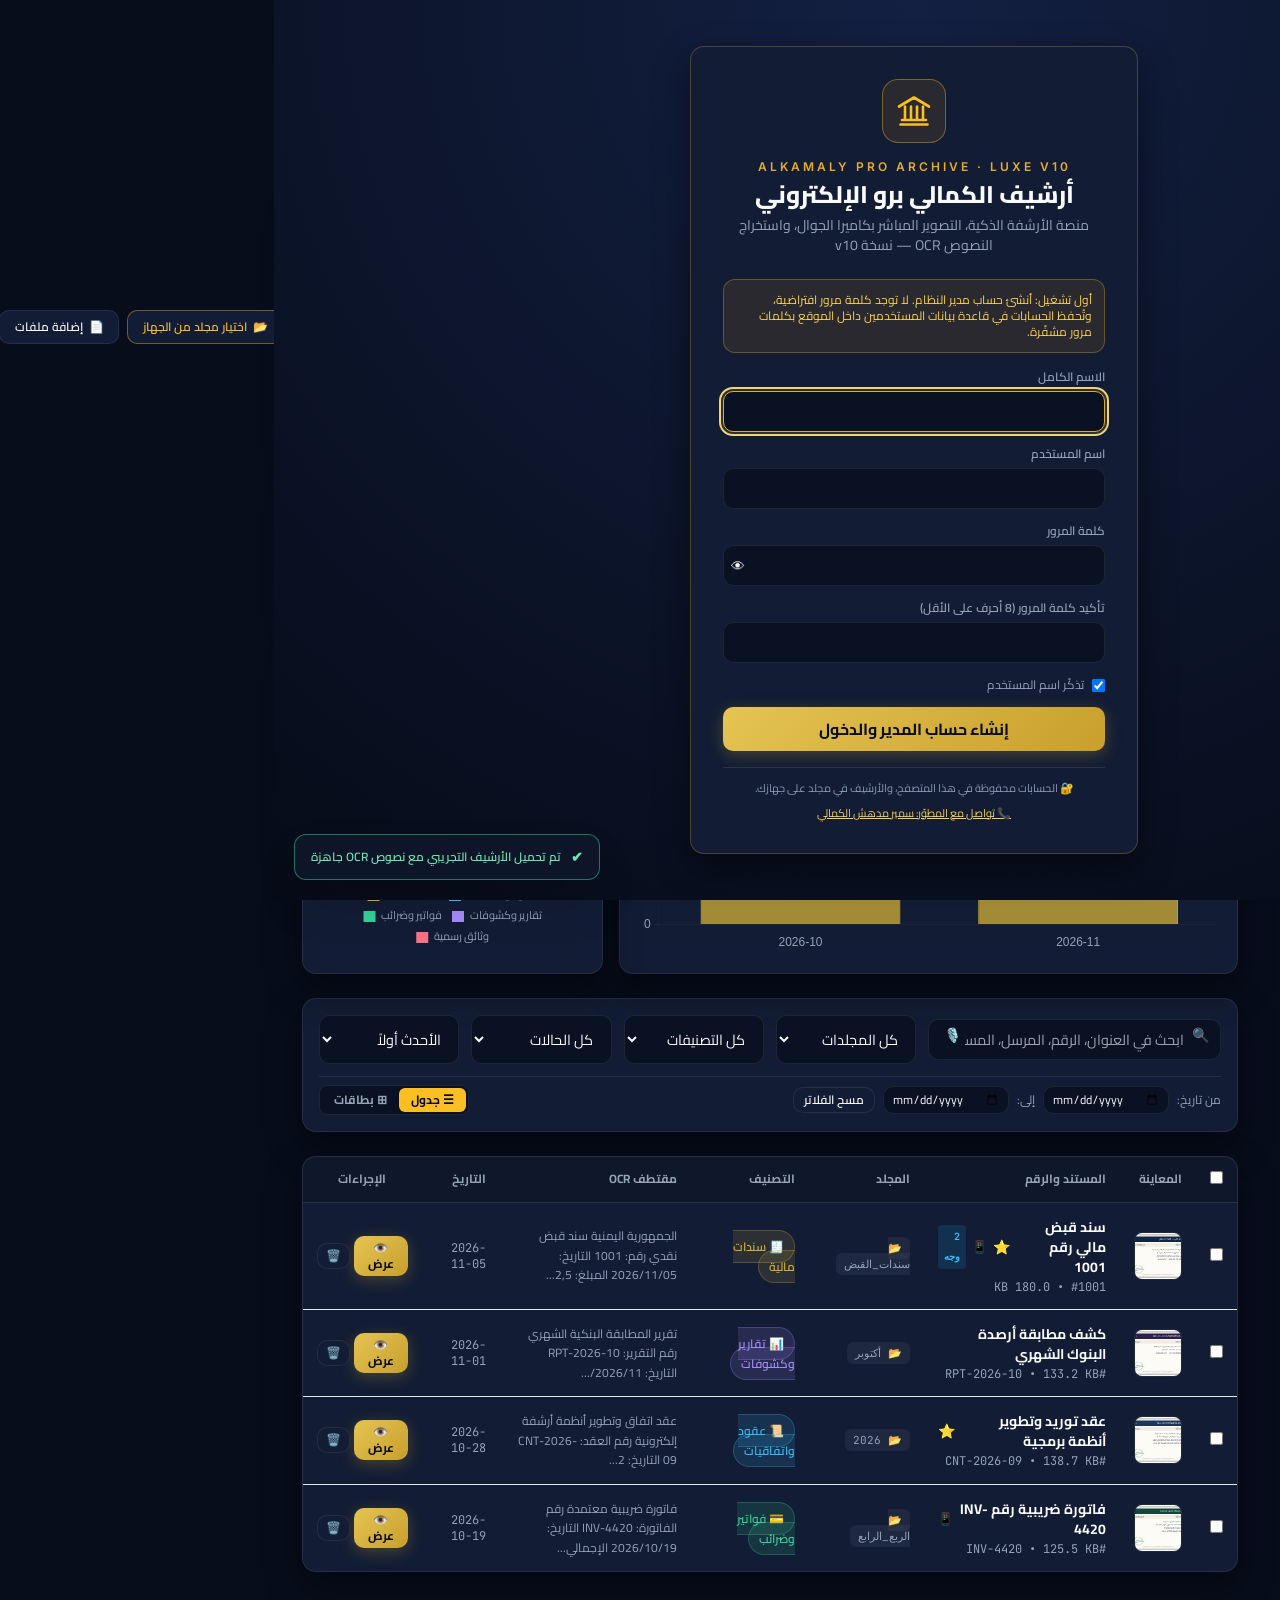
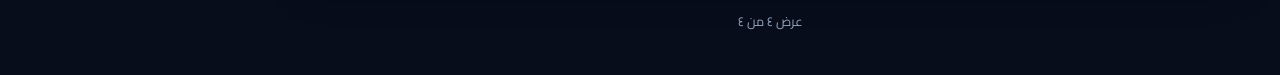
==== commit c6b2f801: "ارشيف المستندات ما قبل الاخير" ====
--- a/index.html
+++ b/index.html
@@ -23,14 +23,15 @@
   <title>أرشيف الكمالي برو | Alkamaly Pro Archive Luxe v12</title>
   <link rel="preconnect" href="https://fonts.googleapis.com" />
   <link rel="preconnect" href="https://fonts.gstatic.com" crossorigin />
-  <link rel="stylesheet" href="https://fonts.googleapis.com/css2?family=Cairo:wght@400;500;600;700;800&family=IBM+Plex+Sans+Arabic:wght@400;500;600;700&family=Inter:wght@400;500;600;700&family=JetBrains+Mono:wght@400;600&display=swap" />
-  <script src="https://cdn.tailwindcss.com/3.4.17"></script>
-  <script defer src="https://cdn.jsdelivr.net/npm/chart.js@4.4.1/dist/chart.umd.min.js"></script>
-  <script defer src="https://cdn.jsdelivr.net/npm/tesseract.js@5/dist/tesseract.min.js"></script>
-  <script defer src="https://cdnjs.cloudflare.com/ajax/libs/qrious/4.0.2/qrious.min.js"></script>
-  <script defer src="https://cdnjs.cloudflare.com/ajax/libs/jszip/3.10.1/jszip.min.js"></script>
-  <script defer src="https://unpkg.com/peerjs@1.5.4/dist/peerjs.min.js"></script>
-  <script defer src="https://cdnjs.cloudflare.com/ajax/libs/pdf.js/3.11.174/pdf.min.js"></script>
+  <link rel="stylesheet" href="libs/fonts/fonts.css" onerror="this.onerror=null;this.href='https://fonts.googleapis.com/css2?family=Cairo:wght@400;500;600;700;800&family=IBM+Plex+Sans+Arabic:wght@400;500;600;700&family=Inter:wght@400;500;600;700&family=JetBrains+Mono:wght@400;600&display=swap'" />
+  <script src="libs/tailwind.js"></script>
+  <script>window.tailwind||document.write('<script src="https://cdn.tailwindcss.com/3.4.17"><\/script>')</script>
+  <script defer src="libs/chart.umd.min.js" onerror="this.onerror=null;var s=document.createElement('script');s.src='https://cdn.jsdelivr.net/npm/chart.js@4.4.1/dist/chart.umd.min.js';document.head.appendChild(s)"></script>
+  <script defer src="libs/tesseract.min.js" onload="window.__tessLocal=true" onerror="this.onerror=null;var s=document.createElement('script');s.src='https://cdn.jsdelivr.net/npm/tesseract.js@5/dist/tesseract.min.js';document.head.appendChild(s)"></script>
+  <script defer src="libs/qrious.min.js" onerror="this.onerror=null;var s=document.createElement('script');s.src='https://cdnjs.cloudflare.com/ajax/libs/qrious/4.0.2/qrious.min.js';document.head.appendChild(s)"></script>
+  <script defer src="libs/jszip.min.js" onerror="this.onerror=null;var s=document.createElement('script');s.src='https://cdnjs.cloudflare.com/ajax/libs/jszip/3.10.1/jszip.min.js';document.head.appendChild(s)"></script>
+  <script defer src="libs/peerjs.min.js" onerror="this.onerror=null;var s=document.createElement('script');s.src='https://unpkg.com/peerjs@1.5.4/dist/peerjs.min.js';document.head.appendChild(s)"></script>
+  <script defer src="libs/pdf.min.js" onload="window.__pdfLocal=true" onerror="this.onerror=null;var s=document.createElement('script');s.src='https://cdnjs.cloudflare.com/ajax/libs/pdf.js/3.11.174/pdf.min.js';document.head.appendChild(s)"></script>
   <style>
     :root {
       --bg-primary: #070d1b;
@@ -1350,7 +1351,7 @@
           <div><label class="block text-xs font-semibold mb-1" style="color: var(--text-secondary);">التاريخ</label><input type="date" id="docDateInput" class="luxe-input w-full" required /></div>
           <div><label class="block text-xs font-semibold mb-1" style="color: var(--text-secondary);">الأولوية</label><select id="docPriorityInput" class="luxe-input w-full"><option value="normal">عادي (مؤرشف)</option><option value="important">هام جداً ⭐</option></select></div>
         </div>
-        <div><label class="block text-xs font-semibold mb-1" style="color: var(--text-secondary);">إرفاق صور المستند (أو الالتقاط بالكاميرا) أو ملف PDF</label><input type="file" id="docFilesInput" multiple accept="image/*,.pdf,.txt" capture="environment" class="luxe-input w-full text-xs" /></div>
+        <div><label class="block text-xs font-semibold mb-1" style="color: var(--text-secondary);">إرفاق صور المستند (أو الالتقاط بالكاميرا) أو ملف PDF</label><input type="file" id="docFilesInput" multiple accept="image/*,.pdf,.txt,.csv,.json,.docx,.xlsx,audio/*,video/*" class="luxe-input w-full text-xs" /></div>
         <div class="flex items-center justify-between p-3 rounded-xl border" style="background-color: var(--bg-input); border-color: var(--border-subtle);">
           <label class="flex items-center gap-2 text-xs font-semibold cursor-pointer"><input type="checkbox" id="docRunOcrCheck" checked class="accent-amber-400 w-4 h-4" /><span>استخراج النص تلقائياً عبر OCR بعد الإضافة</span></label>
           <span class="text-[11px] text-amber-400 font-en">Tesseract OCR</span>
@@ -5770,698 +5771,201 @@
       window.addEventListener('DOMContentLoaded', initApp);
       window.addEventListener('DOMContentLoaded', () => setTimeout(V9.adapt, 50));
 
-      // ==================== v13 PRO: استوديو وشاشة استعراض السندات المتقدمة + محرر الصور الذكي + التعديل المباشر ====================
+      // ==================== v12: تعديل بيانات السند + محرر الصور + معاينة كل الأنواع ====================
       const v12$ = id => document.getElementById(id);
       function v12Cur() { const doc = documents.find(d => d.id === currentViewerDocId); return { doc, page: doc ? (doc.pages || [])[currentViewerPageIdx] : null }; }
-      function v12Modal(id, html) { const m = document.createElement('div'); m.id = id; m.className = 'fixed inset-0 z-[6500] hidden items-center justify-center bg-black/85 backdrop-blur-sm p-2 sm:p-4'; m.setAttribute('role', 'dialog'); m.setAttribute('aria-modal', 'true'); m.innerHTML = html; m.addEventListener('keydown', e => e.stopPropagation()); document.body.appendChild(m); return m; }
+      function v12Modal(id, html) { const m = document.createElement('div'); m.id = id; m.className = 'fixed inset-0 z-[60] hidden items-center justify-center bg-black/80 backdrop-blur-sm'; m.setAttribute('role', 'dialog'); m.setAttribute('aria-modal', 'true'); m.innerHTML = html; m.addEventListener('keydown', e => e.stopPropagation()); document.body.appendChild(m); return m; }
       function v12Show(m, on) { m.classList.toggle('hidden', !on); m.classList.toggle('flex', on); }
       function v12Ext(p) { const m = /\.[a-z0-9]{2,5}$/i.exec(p.name || ''); return (/^data:image/.test(p.dataUrl || '') || !m) ? '.jpg' : m[0]; }
 
-      // قائمة أنواع السندات والمستندات الشاملة
-      const VOUCHER_SUBTYPES = [
-        { id: 'receipt', label: 'سند قبض نقدي / شيك', icon: '📥', color: '#10b981' },
-        { id: 'payment', label: 'سند صرف مالي', icon: '📤', color: '#f43f5e' },
-        { id: 'journal', label: 'سند قيد يومية مزدوج', icon: '⚖️', color: '#8b5cf6' },
-        { id: 'remittance', label: 'إشعار حوالة مالية / صرافة', icon: '💸', color: '#f59e0b' },
-        { id: 'deposit', label: 'سند إيداع بنكي / توريد', icon: '🏦', color: '#0ea5e9' },
-        { id: 'zakat_tax', label: 'إقرار زكوي / ضريبي رسمي', icon: '🏛️', color: '#14b8a6' },
-        { id: 'invoice', label: 'فاتورة مبيعات / مشتريات ضريبية', icon: '🧾', color: '#ec4899' },
-        { id: 'statement', label: 'كشف حساب / مطابقة رصيد', icon: '📊', color: '#6366f1' },
-        { id: 'contract', label: 'عقد / اتفاقية رسمية', icon: '📜', color: '#d4af37' },
-        { id: 'other', label: 'وثيقة عامة / مرفق أرشيف', icon: '📄', color: '#64748b' }
-      ];
-
-      function detectVoucherSubType(doc) {
-        if (doc && doc.voucherSubType) {
-          const found = VOUCHER_SUBTYPES.find(v => v.id === doc.voucherSubType || v.label === doc.voucherSubType);
-          if (found) return found;
-        }
-        const hay = `${(doc && doc.title) || ''} ${(doc && doc.category) || ''} ${(doc && doc.ocrText) || ''}`;
-        if (/زكو|زكاة|ضريب|إقرار/.test(hay)) return VOUCHER_SUBTYPES[5];
-        if (/قبض|استلمنا/.test(hay)) return VOUCHER_SUBTYPES[0];
-        if (/صرف|ادفعوا/.test(hay)) return VOUCHER_SUBTYPES[1];
-        if (/قيد/.test(hay)) return VOUCHER_SUBTYPES[2];
-        if (/حوال[ةه]|صراف[ةه]|الأعرج|داديه|النجم/.test(hay)) return VOUCHER_SUBTYPES[3];
-        if (/إيداع|ايداع|بنك/.test(hay)) return VOUCHER_SUBTYPES[4];
-        if (/فاتور/.test(hay)) return VOUCHER_SUBTYPES[6];
-        if (/كشف|مطابق|تقرير/.test(hay)) return VOUCHER_SUBTYPES[7];
-        if (/عقد|اتفاق/.test(hay)) return VOUCHER_SUBTYPES[8];
-        return VOUCHER_SUBTYPES[0];
-      }
-
-      // ---------- 1) التعديل المباشر والسريع لرقم واسم المستند وكافة بيانات السند ----------
-      const v12InfoM = v12Modal('v12InfoModal', `<div class="luxe-card-gold w-full max-w-xl p-4 sm:p-6 space-y-3.5 max-h-[94dvh] overflow-y-auto">
-        <div class="flex items-center justify-between gap-2 pb-2 border-b" style="border-color:var(--border-subtle)">
-          <h3 class="font-extrabold text-base text-amber-400">✏️ تعديل رقم واسم المستند وكافة بيانات السند</h3>
-          <button type="button" id="v12InfoX" class="btn-luxe-outline !py-1 !px-2.5 text-xs" aria-label="إغلاق">✕</button>
+      // ---------- 1) تعديل بيانات المستند ----------
+      const v12InfoM = v12Modal('v12InfoModal', `<div class="luxe-card-gold w-full max-w-lg p-4 sm:p-5 space-y-3">
+        <div class="flex items-center justify-between gap-2"><h3 class="font-extrabold text-base text-amber-400">✏️ تعديل بيانات المستند</h3><button type="button" id="v12InfoX" class="btn-luxe-outline !py-1 !px-2 text-xs" aria-label="إغلاق">✕</button></div>
+        <label class="block text-xs font-semibold">اسم المستند<input id="v12Title" class="luxe-input w-full mt-1" maxlength="200" /></label>
+        <div class="grid grid-cols-1 sm:grid-cols-2 gap-3">
+          <label class="block text-xs font-semibold">رقم المستند<input id="v12Num" class="luxe-input w-full mt-1 font-mono-code" dir="ltr" maxlength="60" /></label>
+          <label class="block text-xs font-semibold">التاريخ<input id="v12Date" type="date" class="luxe-input w-full mt-1" /></label>
+          <label class="block text-xs font-semibold">التصنيف<select id="v12Cat" class="luxe-input w-full mt-1"></select></label>
+          <label class="block text-xs font-semibold">الأهمية<select id="v12Prio" class="luxe-input w-full mt-1"></select></label>
         </div>
-        <div class="grid grid-cols-1 sm:grid-cols-3 gap-3">
-          <label class="block text-xs font-bold sm:col-span-2">📄 اسم / عنوان المستند *
-            <input id="v12Title" class="luxe-input w-full mt-1 font-bold" placeholder="مثال: إقرار زكوي أو سند قبض..." maxlength="200" />
-          </label>
-          <label class="block text-xs font-bold text-amber-400">🔢 رقم المستند / السند
-            <input id="v12Num" class="luxe-input w-full mt-1 font-mono-code font-bold text-amber-400" dir="ltr" placeholder="مثال: 1045" maxlength="60" />
-          </label>
-        </div>
-        <div class="grid grid-cols-1 sm:grid-cols-3 gap-3">
-          <label class="block text-xs font-semibold">📑 نوع السند التفصيلي
-            <select id="v12SubType" class="luxe-input w-full mt-1 text-xs font-bold"></select>
-          </label>
-          <label class="block text-xs font-semibold">🏷️ التصنيف الرئيسي
-            <select id="v12Cat" class="luxe-input w-full mt-1 text-xs"></select>
-          </label>
-          <label class="block text-xs font-semibold">📅 تاريخ السند
-            <input id="v12Date" type="date" class="luxe-input w-full mt-1 text-xs font-mono-code" />
-          </label>
-        </div>
-        <div class="grid grid-cols-1 sm:grid-cols-3 gap-3">
-          <label class="block text-xs font-semibold text-emerald-400">💰 المبلغ الرقمي
-            <input id="v12AmountNum" type="text" dir="ltr" class="luxe-input w-full mt-1 font-mono-code font-bold text-emerald-400" placeholder="مثال: 2,500,000" />
-          </label>
-          <label class="block text-xs font-semibold">💱 العملة
-            <select id="v12Currency" class="luxe-input w-full mt-1 text-xs font-bold">
-              <option value="ريال يمني">ريال يمني (YER)</option>
-              <option value="ريال سعودي">ريال سعودي (SAR)</option>
-              <option value="دولار أمريكي">دولار أمريكي (USD)</option>
-              <option value="درهم إماراتي">درهم إماراتي (AED)</option>
-            </select>
-          </label>
-          <label class="block text-xs font-semibold">⭐ الأولوية والأهمية
-            <select id="v12Prio" class="luxe-input w-full mt-1 text-xs">
-              <option value="normal">عادي (مؤرشف)</option>
-              <option value="important">⭐ هام جداً</option>
-            </select>
-          </label>
-        </div>
-        <div class="grid grid-cols-1 sm:grid-cols-2 gap-3">
-          <label class="block text-xs font-semibold">👤 المرسل / الدافع / المكلف
-            <input id="v12Sender" class="luxe-input w-full mt-1 text-xs" placeholder="اسم الجهة أو الشخص الدافع..." />
-          </label>
-          <label class="block text-xs font-semibold">🏢 المستلم / المستفيد / الجهة
-            <input id="v12Receiver" class="luxe-input w-full mt-1 text-xs" placeholder="اسم المستفيد أو الصندوق..." />
-          </label>
-        </div>
-        <div class="grid grid-cols-1 sm:grid-cols-2 gap-3">
-          <label class="block text-xs font-semibold">📂 المجلد الحافظ
-            <input id="v12Folder" class="luxe-input w-full mt-1 text-xs font-mono-code" placeholder="اسم المجلد..." />
-          </label>
-          <label class="block text-xs font-semibold">✍️ المبلغ بالحروف (التفقيط)
-            <input id="v12AmountWords" class="luxe-input w-full mt-1 text-xs" placeholder="مثال: مليونان وخمسمائة ألف ريال..." />
-          </label>
-        </div>
-        <button type="button" id="v12UseDetected" class="hidden text-xs text-amber-400 underline font-bold"></button>
-        <label class="block text-xs font-semibold">📝 ملاحظات التدقيق والأرشفة
-          <textarea id="v12Notes" rows="2" class="luxe-input w-full mt-1 text-xs" placeholder="أي شروحات أو ملاحظات إضافية على السند..."></textarea>
-        </label>
-        <div class="flex flex-wrap items-center justify-between gap-2 pt-2 border-t" style="border-color:var(--border-subtle)">
-          <span class="text-[11px]" style="color:var(--text-secondary)">💡 يمكنك أيضاً تعديل الرقم والاسم والبيانات مباشرة من الشريط العلوي وبطاقات السند في العارض</span>
-          <div class="flex gap-2">
-            <button type="button" id="v12InfoCancel" class="btn-luxe-outline text-xs px-3 py-2">إلغاء</button>
-            <button type="button" id="v12InfoSave" class="btn-luxe-gold text-xs px-5 py-2">💾 حفظ كافة التعديلات</button>
-          </div>
-        </div>
-      </div>`);
-
+        <button type="button" id="v12UseDetected" class="hidden text-[11px] text-amber-400 underline"></button>
+        <label class="block text-xs font-semibold">ملاحظات<textarea id="v12Notes" rows="2" class="luxe-input w-full mt-1"></textarea></label>
+        <div class="flex gap-2 justify-end pt-1"><button type="button" id="v12InfoCancel" class="btn-luxe-outline text-xs px-3 py-2">إلغاء</button><button type="button" id="v12InfoSave" class="btn-luxe-gold text-xs px-4 py-2">💾 حفظ التعديلات</button></div></div>`);
       function v12OpenInfo() {
         const { doc } = v12Cur(); if (!doc) return;
-        const cat = v12$('v12Cat'), srcCat = v12$('docCategoryInput');
+        const cat = v12$('v12Cat'), srcCat = v12$('docCategoryInput'), srcPrio = v12$('docPriorityInput');
         cat.innerHTML = srcCat && srcCat.options.length ? srcCat.innerHTML : (categories || []).map(c => `<option>${escapeHtml(typeof c === 'string' ? c : (c.name || c.title || ''))}</option>`).join('');
         if (doc.category && ![...cat.options].some(o => o.value === doc.category)) cat.add(new Option(doc.category, doc.category));
         cat.value = doc.category || cat.value;
-
-        const subSel = v12$('v12SubType');
-        subSel.innerHTML = VOUCHER_SUBTYPES.map(v => `<option value="${v.id}">${v.icon} ${v.label}</option>`).join('');
-        subSel.value = detectVoucherSubType(doc).id;
-
-        const ent = extractSmartEntities(doc.ocrText || '');
-        const custom = doc.customFields || {};
-
+        v12$('v12Prio').innerHTML = srcPrio && srcPrio.options.length ? srcPrio.innerHTML : '<option value="normal">عادي</option><option value="important">⭐ هام</option>';
         v12$('v12Prio').value = doc.priority || 'normal';
-        v12$('v12Title').value = doc.title || '';
-        v12$('v12Num').value = doc.docNumber || (ent.voucherNumber !== '—' ? ent.voucherNumber : '');
-        v12$('v12Date').value = doc.date || '';
-        v12$('v12Folder').value = doc.folder || activeFolderName || 'دفعة_الجوال';
-        v12$('v12AmountNum').value = custom.amountNum !== undefined ? custom.amountNum : (ent.numericAmount ? ent.numericAmount.toLocaleString('en-US') : '');
-        v12$('v12Currency').value = custom.currency || (ent.currency === 'USD' ? 'دولار أمريكي' : ent.currency === 'SAR' ? 'ريال سعودي' : 'ريال يمني');
-        v12$('v12Sender').value = custom.sender !== undefined ? custom.sender : (ent.sender !== '—' ? ent.sender : '');
-        v12$('v12Receiver').value = custom.receiver !== undefined ? custom.receiver : (ent.receiver !== '—' ? ent.receiver : '');
-        v12$('v12AmountWords').value = custom.amountWords !== undefined ? custom.amountWords : (ent.amountInWords !== '—' ? ent.amountInWords : '');
-        v12$('v12Notes').value = doc.notes || '';
-
+        v12$('v12Title').value = doc.title || ''; v12$('v12Num').value = doc.docNumber || ''; v12$('v12Date').value = doc.date || ''; v12$('v12Notes').value = doc.notes || '';
         const det = (v12$('entityVoucherNum') || {}).textContent, ub = v12$('v12UseDetected');
-        if (det && det !== '—' && det !== String(doc.docNumber)) {
-          ub.textContent = `✨ استخدام الرقم المكتشف بالـ OCR: ${det}`;
-          ub.dataset.n = det;
-          ub.classList.remove('hidden');
-        } else ub.classList.add('hidden');
-
-        v12Show(v12InfoM, true);
-        setTimeout(() => v12$('v12Title').focus(), 50);
-      }
-
+        if (det && det !== '—' && det !== String(doc.docNumber)) { ub.textContent = `استخدام الرقم المكتشف بالـ OCR: ${det}`; ub.dataset.n = det; ub.classList.remove('hidden'); } else ub.classList.add('hidden');
+        v12Show(v12InfoM, true); setTimeout(() => v12$('v12Title').focus(), 50);
+      }
       function v12SaveInfo() {
         const { doc } = v12Cur(); if (!doc) return;
         const title = v12$('v12Title').value.trim(), num = v12$('v12Num').value.trim();
         if (!title) { showToast('اسم المستند مطلوب', 'error'); return; }
         const dup = num && documents.some(d => d.id !== doc.id && String(d.docNumber) === num && d.title === title);
-        const subType = v12$('v12SubType').value;
-        const amountNum = v12$('v12AmountNum').value.trim();
-        const currency = v12$('v12Currency').value;
-        const sender = v12$('v12Sender').value.trim();
-        const receiver = v12$('v12Receiver').value.trim();
-        const amountWords = v12$('v12AmountWords').value.trim();
-
-        doc.customFields = { amountNum, currency, sender, receiver, amountWords };
-        Object.assign(doc, {
-          title,
-          docNumber: num,
-          voucherSubType: subType,
-          category: v12$('v12Cat').value,
-          date: v12$('v12Date').value,
-          folder: v12$('v12Folder').value.trim() || doc.folder,
-          priority: v12$('v12Prio').value,
-          notes: v12$('v12Notes').value.trim()
-        });
-
-        safeSetStorage(STORAGE_DOCS_KEY, documents);
-        refreshAllUI();
-        v12Show(v12InfoM, false);
-        v13SyncViewerHeaderAndEntities(doc);
-        try { logActivity(`تعديل بيانات: ${doc.title} (#${doc.docNumber || '—'})`); } catch (_) {}
-        showToast(dup ? 'تم الحفظ — تنبيه: يوجد مستند آخر بنفس الاسم والرقم' : '✔ تم حفظ وتحديث رقم واسم وبيانات السند بنجاح', dup ? 'warning' : 'success');
+        Object.assign(doc, { title, docNumber: num, category: v12$('v12Cat').value, date: v12$('v12Date').value, priority: v12$('v12Prio').value, notes: v12$('v12Notes').value.trim() });
+        safeSetStorage(STORAGE_DOCS_KEY, documents); refreshAllUI(); v12Show(v12InfoM, false);
+        v12$('viewerDocTitle').textContent = getReadableDocTitle(doc); v12$('viewerDocCategory').textContent = doc.category;
+        v12$('viewerDocImportantBadge').classList.toggle('hidden', doc.priority !== 'important');
+        try { logActivity(`تعديل بيانات: ${doc.title}`); } catch (_) {}
+        showToast(dup ? 'تم الحفظ — تنبيه: يوجد مستند آخر بنفس الاسم والرقم' : 'تم حفظ بيانات المستند ✔', dup ? 'warning' : 'success');
       }
       v12$('v12InfoX').onclick = v12$('v12InfoCancel').onclick = () => v12Show(v12InfoM, false);
       v12$('v12InfoSave').onclick = v12SaveInfo;
       v12$('v12UseDetected').onclick = e => { v12$('v12Num').value = e.currentTarget.dataset.n; };
       v12InfoM.addEventListener('keydown', e => { if (e.key === 'Enter' && e.target.tagName !== 'TEXTAREA') { e.preventDefault(); v12SaveInfo(); } });
 
-      // ---------- 2) استوديو تحرير وإصلاح الصور المتقدم (توضيح + قص حر أو بـ 4 نقاط منظور + إزالة ظلال + فلاتر سريعة) ----------
-      const IE = {
-        work: null, orig: null, hist: [], sel: null,
-        cropType: 'rect', // 'rect' | 'quad'
-        quadPts: [{ x: 0.06, y: 0.06 }, { x: 0.94, y: 0.06 }, { x: 0.94, y: 0.94 }, { x: 0.06, y: 0.94 }],
-        dragQuadIdx: -1,
-        mode: 'color', br: 0, ct: 0, sharp: false, denoise: false, autoDeskew: false,
-        ratio: 0, doc: null, page: null, pv: null, drag: null, compareHold: false
-      };
-
-      const ieM = v12Modal('v12ImgModal', `<style>
-        #ieView{max-width:100%;max-height:calc(100dvh - 16rem);touch-action:none;cursor:crosshair;background:#fff;box-shadow:0 12px 32px rgba(0,0,0,0.55);border-radius:8px}
-        @media(min-width:1024px){#ieView{max-height:calc(100dvh - 7.5rem)}}
-      </style>
+      // ---------- 2) محرر الصور ----------
+      const IE = { work: null, orig: null, hist: [], sel: null, mode: 'color', br: 0, ct: 0, sharp: false, ratio: 0, doc: null, page: null, pv: null, drag: null };
+      const ieM = v12Modal('v12ImgModal', `<style>#ieView{max-width:100%;max-height:calc(100dvh - 17rem);touch-action:none;cursor:crosshair;background:#fff}@media(min-width:1024px){#ieView{max-height:calc(100dvh - 7rem)}}</style>
         <div class="luxe-card-gold w-full max-w-6xl h-[96dvh] flex flex-col overflow-hidden">
-          <div class="flex flex-wrap items-center gap-1.5 p-2.5 border-b shrink-0" style="border-color:var(--border-subtle);background:var(--bg-secondary)">
-            <h3 class="font-extrabold text-sm text-amber-400 ml-auto flex items-center gap-2">
-              <span>✂️ استوديو إصلاح وتوضيح وقص السندات</span>
-              <span id="ieInfo" class="font-mono-code text-[11px] font-normal px-2 py-0.5 rounded bg-white/5 text-slate-300"></span>
-            </h3>
-            <button type="button" id="ieCompareBtn" class="btn-luxe-outline !py-1 !px-2.5 text-xs !border-sky-400/40 !text-sky-300" title="اضغط مطولاً لمقارنة الصورة قبل وبعد التوضيح">👁️ قارن بالأصل</button>
-            <button type="button" id="ieUndo" class="btn-luxe-outline !py-1 !px-2.5 text-xs">↶ تراجع</button>
-            <button type="button" id="ieReset" class="btn-luxe-outline !py-1 !px-2.5 text-xs">⟲ استعادة الأصل</button>
-            <button type="button" id="ieDl" class="btn-luxe-outline !py-1 !px-2.5 text-xs">⬇️ تنزيل</button>
-            <button type="button" id="ieCancel" class="btn-luxe-outline !py-1 !px-2.5 text-xs !border-rose-500/40 !text-rose-400">✕ إغلاق</button>
-            <button type="button" id="ieSaveAndOcr" class="btn-luxe-outline !py-1 !px-3 text-xs !border-emerald-400/60 !text-emerald-300 font-bold" title="حفظ التعديلات وتشغيل OCR فوراً">✨ حفظ + OCR</button>
-            <button type="button" id="ieSave" class="btn-luxe-gold !py-1 !px-3.5 text-xs">💾 حفظ الصورة</button>
+          <div class="flex flex-wrap items-center gap-1.5 p-2 border-b shrink-0" style="border-color:var(--border-subtle)">
+            <h3 class="font-extrabold text-sm text-amber-400 ml-auto">✂️ تحرير الصورة <span id="ieInfo" class="font-mono-code text-[10px] font-normal opacity-70"></span></h3>
+            <button type="button" id="ieUndo" class="btn-luxe-outline !py-1 !px-2 text-xs">↶ تراجع</button>
+            <button type="button" id="ieReset" class="btn-luxe-outline !py-1 !px-2 text-xs">⟲ الأصل</button>
+            <button type="button" id="ieDl" class="btn-luxe-outline !py-1 !px-2 text-xs">⬇️ تنزيل</button>
+            <button type="button" id="ieCancel" class="btn-luxe-outline !py-1 !px-2 text-xs !border-rose-500/40 !text-rose-400">✕ إلغاء</button>
+            <button type="button" id="ieSave" class="btn-luxe-gold !py-1 !px-3 text-xs">💾 حفظ على المستند</button>
           </div>
           <div class="flex-1 min-h-0 flex flex-col lg:flex-row">
-            <div class="flex-1 min-h-0 min-w-0 flex flex-col items-center justify-center p-2.5 overflow-auto doc-viewer-stage relative">
-              <canvas id="ieView"></canvas>
-              <div id="ieHintBanner" class="mt-2 text-[11px] px-3 py-1 rounded-full bg-slate-950/85 border border-amber-400/30 text-amber-300 font-semibold">
-                💡 اسحب على الصورة لتحديد مستطيل القص، أو اختر «📐 قص منظور بـ 4 نقاط» لتعديل السندات المائلة
+            <div class="flex-1 min-h-0 min-w-0 flex items-center justify-center p-2 overflow-auto"><canvas id="ieView"></canvas></div>
+            <aside class="w-full lg:w-80 max-h-[40dvh] lg:max-h-none overflow-y-auto p-3 space-y-3 border-t lg:border-t-0 lg:border-r text-xs" style="border-color:var(--border-subtle)">
+              <div class="font-bold text-amber-400">القص والتدوير <span class="font-normal opacity-70">(اسحب على الصورة لتحديد منطقة)</span></div>
+              <div class="flex flex-wrap gap-1.5">
+                <button type="button" id="ieAuto" class="btn-luxe-gold !py-1 !px-2">🪄 قص تلقائي</button>
+                <button type="button" id="ieCropBtn" class="btn-luxe-outline !py-1 !px-2 !border-emerald-400/50 !text-emerald-300">✂️ تطبيق القص</button>
+                <button type="button" id="ieClear" class="btn-luxe-outline !py-1 !px-2">إلغاء التحديد</button>
+                <select id="ieRatio" class="luxe-input !py-1 !px-2 !w-auto" aria-label="نسبة القص"><option value="0">نسبة حرة</option><option value="0.7071">A4 عمودي</option><option value="1.4142">A4 أفقي</option><option value="1">1:1</option></select>
               </div>
-            </div>
-            <aside class="w-full lg:w-84 max-h-[44dvh] lg:max-h-none overflow-y-auto p-3.5 space-y-3 border-t lg:border-t-0 lg:border-r text-xs" style="border-color:var(--border-subtle);background:var(--bg-card)">
-              <div class="p-2.5 rounded-xl border space-y-2" style="background:var(--bg-input);border-color:var(--border-gold)">
-                <div class="font-extrabold text-amber-400 flex items-center justify-between">
-                  <span>⚡ إصلاح ذكي شامل بضغطة واحدة</span>
-                  <span class="text-[10px] text-emerald-400">موصى به</span>
-                </div>
-                <button type="button" id="ieOneClickSuperFix" class="btn-luxe-gold w-full !py-2 text-xs font-extrabold">
-                  🪄 إصلاح شامل (قص الحواف + إزالة الظلال + توضيح الحروف)
-                </button>
+              <div class="flex flex-wrap items-center gap-1.5">
+                <button type="button" id="ieRotL" class="btn-luxe-outline !py-1 !px-2">↺ 90°</button><button type="button" id="ieRotR" class="btn-luxe-outline !py-1 !px-2">↻ 90°</button>
+                <button type="button" id="ieFlipH" class="btn-luxe-outline !py-1 !px-2">⇋ قلب</button><button type="button" id="ieFlipV" class="btn-luxe-outline !py-1 !px-2">⇅ قلب</button>
               </div>
-
-              <div class="space-y-1.5">
-                <div class="font-bold text-amber-400">✂️ نظام القص وتصحيح الميلان</div>
-                <div class="grid grid-cols-2 gap-1.5">
-                  <button type="button" id="ieCropModeRectBtn" class="btn-luxe-gold !py-1 !px-2 text-xs">▭ قص مستطيل حر</button>
-                  <button type="button" id="ieCropModeQuadBtn" class="btn-luxe-outline !py-1 !px-2 text-xs">📐 قص منظور (4 زوايا)</button>
-                </div>
-                <div class="flex flex-wrap gap-1.5 pt-1">
-                  <button type="button" id="ieAuto" class="btn-luxe-outline !py-1 !px-2 !border-amber-400/50 !text-amber-300">🎯 كشف حواف الورقة</button>
-                  <button type="button" id="ieCropBtn" class="btn-luxe-outline !py-1 !px-2.5 !border-emerald-400/60 !text-emerald-300 font-bold">✂️ تنفيذ القص</button>
-                  <button type="button" id="ieClear" class="btn-luxe-outline !py-1 !px-2">إلغاء التحديد</button>
-                </div>
-                <div class="flex items-center justify-between gap-1.5 pt-1">
-                  <span class="text-[11px]" style="color:var(--text-secondary)">نسبة الأبعاد:</span>
-                  <select id="ieRatio" class="luxe-input !py-1 !px-2 text-xs flex-1" aria-label="نسبة القص">
-                    <option value="0">حرة (أي مقاس سند)</option>
-                    <option value="0.7071">A4 عمودي (وثيقة رسمية)</option>
-                    <option value="1.4142">A4 أفقي (شيك / سند عرضي)</option>
-                    <option value="2.1">سند قبض / صرف مستطيل</option>
-                    <option value="1">مربع 1:1</option>
-                  </select>
-                </div>
+              <div class="flex items-center gap-1.5"><span>تعديل الميل</span><input id="ieAngle" type="number" step="0.1" min="-15" max="15" value="0" dir="ltr" class="luxe-input !py-1 !px-2 !w-20" /><span>°</span><button type="button" id="ieAngleBtn" class="btn-luxe-outline !py-1 !px-2">تطبيق</button></div>
+              <div class="font-bold text-amber-400 pt-1">التحسين</div>
+              <div class="grid grid-cols-2 gap-1.5">
+                <button type="button" data-ie-mode="color" class="!py-1 !px-2">🎨 ألوان أصلية</button><button type="button" data-ie-mode="magic" class="!py-1 !px-2">✨ تنظيف الظلال</button>
+                <button type="button" data-ie-mode="gray" class="!py-1 !px-2">⬜ رمادي</button><button type="button" data-ie-mode="bw" class="!py-1 !px-2">◼️ أبيض وأسود</button>
               </div>
-
-              <div class="space-y-1.5 pt-1 border-t" style="border-color:var(--border-subtle)">
-                <div class="font-bold text-amber-400">↻ التدوير وتعديل الميل الدقيق</div>
-                <div class="grid grid-cols-4 gap-1.5">
-                  <button type="button" id="ieRotL" class="btn-luxe-outline !py-1 !px-2">↺ 90°</button>
-                  <button type="button" id="ieRotR" class="btn-luxe-outline !py-1 !px-2">↻ 90°</button>
-                  <button type="button" id="ieFlipH" class="btn-luxe-outline !py-1 !px-2">⇋ أفقي</button>
-                  <button type="button" id="ieFlipV" class="btn-luxe-outline !py-1 !px-2">⇅ عمودي</button>
-                </div>
-                <div class="flex items-center gap-1.5">
-                  <span class="shrink-0 text-[11px]">زاوية الميل:</span>
-                  <input id="ieAngle" type="range" step="0.2" min="-12" max="12" value="0" dir="ltr" class="flex-1 accent-amber-400" />
-                  <span id="ieAngleVal" class="font-mono-code text-[11px] w-9 text-center">0°</span>
-                  <button type="button" id="ieAngleBtn" class="btn-luxe-outline !py-1 !px-2 text-[11px]">تطبيق</button>
-                </div>
-              </div>
-
-              <div class="space-y-1.5 pt-1 border-t" style="border-color:var(--border-subtle)">
-                <div class="font-bold text-amber-400">✨ فلاتر التوضيح وإصلاح السندات</div>
-                <div class="grid grid-cols-2 gap-1.5">
-                  <button type="button" data-ie-mode="color" class="!py-1.5 !px-2 text-xs">🎨 ألوان أصلية</button>
-                  <button type="button" data-ie-mode="magic" class="!py-1.5 !px-2 text-xs">✨ تبييض الورق وإزالة الظل</button>
-                  <button type="button" data-ie-mode="inkboost" class="!py-1.5 !px-2 text-xs">🖋️ إبراز الحبر والأختام</button>
-                  <button type="button" data-ie-mode="gray" class="!py-1.5 !px-2 text-xs">⬜ رمادي رسمي</button>
-                  <button type="button" data-ie-mode="bw" class="!py-1.5 !px-2 text-xs col-span-2">◼️ أبيض وأسود حاد (مثالي للـ OCR والطباعة)</button>
-                </div>
-                <label class="block pt-1">☀️ السطوع والإضاءة (<span id="ieBrV" class="font-mono-code text-amber-400">0</span>)
-                  <input id="ieBr" type="range" min="-100" max="100" value="0" class="w-full accent-amber-400" />
-                </label>
-                <label class="block">◐ التباين ووضوح النص (<span id="ieCtV" class="font-mono-code text-amber-400">0</span>)
-                  <input id="ieCt" type="range" min="-100" max="100" value="0" class="w-full accent-amber-400" />
-                </label>
-                <div class="grid grid-cols-2 gap-1.5 pt-1">
-                  <label class="flex items-center gap-1.5 p-1.5 rounded-lg border cursor-pointer" style="border-color:var(--border-subtle)">
-                    <input id="ieSharp" type="checkbox" class="accent-amber-400" />
-                    <span>🔍 حدّة الحروف (Sharpen)</span>
-                  </label>
-                  <label class="flex items-center gap-1.5 p-1.5 rounded-lg border cursor-pointer" style="border-color:var(--border-subtle)">
-                    <input id="ieDenoise" type="checkbox" class="accent-amber-400" />
-                    <span>🧹 تنقية الشوائب</span>
-                  </label>
-                </div>
-              </div>
+              <label class="block">السطوع <span id="ieBrV" class="font-mono-code opacity-70">0</span><input id="ieBr" type="range" min="-100" max="100" value="0" class="w-full" /></label>
+              <label class="block">التباين <span id="ieCtV" class="font-mono-code opacity-70">0</span><input id="ieCt" type="range" min="-100" max="100" value="0" class="w-full" /></label>
+              <label class="flex items-center gap-2"><input id="ieSharp" type="checkbox" /> زيادة حدّة النص</label>
+              <p class="opacity-60 leading-relaxed">بعد الحفظ أعد استخراج OCR ليتطابق النص مع الصورة المحسّنة.</p>
             </aside>
           </div>
         </div>`);
-
       const ieC = (w, h) => { const c = document.createElement('canvas'); c.width = Math.max(1, Math.round(w)); c.height = Math.max(1, Math.round(h)); return c; };
       function ieScale(src, max) { const s = Math.min(1, max / Math.max(src.width, src.height)); if (s >= 1) return src; const c = ieC(src.width * s, src.height * s), x = c.getContext('2d'); x.imageSmoothingQuality = 'high'; x.drawImage(src, 0, 0, c.width, c.height); return c; }
-
       function ieProcess(src) {
-        if (IE.compareHold && IE.orig) return ieScale(IE.orig, Math.max(src.width, src.height));
-        const w = src.width, h = src.height, out = ieC(w, h), ctx = out.getContext('2d', { willReadFrequently: true });
-        ctx.drawImage(src, 0, 0);
+        const w = src.width, h = src.height, out = ieC(w, h), ctx = out.getContext('2d', { willReadFrequently: true }); ctx.drawImage(src, 0, 0);
         const img = ctx.getImageData(0, 0, w, h), d = img.data, mode = IE.mode;
-
-        if (IE.denoise) {
-          const copy = new Uint8ClampedArray(d);
-          for (let y = 1; y < h - 1; y++) {
-            for (let x = 1; x < w - 1; x++) {
-              const p = (y * w + x) * 4;
-              for (let k = 0; k < 3; k++) {
-                d[p + k] = (copy[p + k] * 4 + copy[p - 4 + k] + copy[p + 4 + k] + copy[p - w * 4 + k] + copy[p + w * 4 + k]) >> 3;
-              }
-            }
-          }
-        }
-
-        if (mode === 'magic' || mode === 'inkboost') {
+        if (mode === 'magic') { // إزالة الظلال: قسمة كل بكسل على تقدير لون الورق المحلي
           const cs = Math.max(6, Math.round(Math.max(w, h) / 40)), gw = Math.ceil(w / cs), gh = Math.ceil(h / cs), g = new Uint8ClampedArray(gw * gh * 4);
           for (let gy = 0; gy < gh; gy++) for (let gx = 0; gx < gw; gx++) {
             let mr = 0, mg = 0, mb = 0;
-            for (let y = gy * cs, ye = Math.min(h, y + cs); y < ye; y++) for (let x = gx * cs, xe = Math.min(w, x + cs), p = (y * w + x) * 4; x < xe; x++, p += 4) {
-              if (d[p] > mr) mr = d[p]; if (d[p + 1] > mg) mg = d[p + 1]; if (d[p + 2] > mb) mb = d[p + 2];
-            }
+            for (let y = gy * cs, ye = Math.min(h, y + cs); y < ye; y++) for (let x = gx * cs, xe = Math.min(w, x + cs), p = (y * w + x) * 4; x < xe; x++, p += 4) { if (d[p] > mr) mr = d[p]; if (d[p + 1] > mg) mg = d[p + 1]; if (d[p + 2] > mb) mb = d[p + 2]; }
             const o = (gy * gw + gx) * 4; g[o] = mr; g[o + 1] = mg; g[o + 2] = mb; g[o + 3] = 255;
           }
           const sm = ieC(gw, gh); sm.getContext('2d').putImageData(new ImageData(g, gw, gh), 0, 0);
-          const bgc = ieC(w, h), bx = bgc.getContext('2d', { willReadFrequently: true });
-          bx.imageSmoothingEnabled = true; bx.imageSmoothingQuality = 'high'; bx.drawImage(sm, 0, 0, w, h);
+          const bgc = ieC(w, h), bx = bgc.getContext('2d', { willReadFrequently: true }); bx.imageSmoothingEnabled = true; bx.imageSmoothingQuality = 'high'; bx.drawImage(sm, 0, 0, w, h);
           const b = bx.getImageData(0, 0, w, h).data;
-          for (let i = 0; i < d.length; i += 4) {
-            for (let k = 0; k < 3; k++) {
-              let v = Math.min(255, d[i + k] * 252 / Math.max(40, b[i + k]));
-              if (mode === 'inkboost') {
-                v = v < 210 ? Math.max(0, (v - 135) * 1.45 + 115) : 255;
-              }
-              d[i + k] = v;
-            }
-          }
-        }
-
-        const f = IE.ct >= 0 ? 1 + IE.ct / 45 : 1 + IE.ct / 125, add = mode === 'bw' ? 0 : IE.br * 1.5, gray = mode === 'gray' || mode === 'bw';
+          for (let i = 0; i < d.length; i += 4) for (let k = 0; k < 3; k++) d[i + k] = Math.min(255, d[i + k] * 250 / Math.max(40, b[i + k]));
+        }
+        const f = IE.ct >= 0 ? 1 + IE.ct / 50 : 1 + IE.ct / 125, add = mode === 'bw' ? 0 : IE.br * 1.5, gray = mode === 'gray' || mode === 'bw';
         for (let i = 0; i < d.length; i += 4) {
           let r = d[i], g1 = d[i + 1], b1 = d[i + 2];
           if (gray) r = g1 = b1 = 0.299 * r + 0.587 * g1 + 0.114 * b1;
-          d[i] = Math.max(0, Math.min(255, (r - 128) * f + 128 + add));
-          d[i + 1] = Math.max(0, Math.min(255, (g1 - 128) * f + 128 + add));
-          d[i + 2] = Math.max(0, Math.min(255, (b1 - 128) * f + 128 + add));
-        }
-
-        if (mode === 'bw') {
+          d[i] = (r - 128) * f + 128 + add; d[i + 1] = (g1 - 128) * f + 128 + add; d[i + 2] = (b1 - 128) * f + 128 + add;
+        }
+        if (mode === 'bw') { // عتبة تكيّفية بالصورة التكاملية
           const W1 = w + 1, I = new Float64Array(W1 * (h + 1)), R = Math.max(7, Math.round(Math.min(w, h) / 24)), bias = 0.9 + IE.br / 400;
           for (let y = 0; y < h; y++) { let row = 0; for (let x = 0; x < w; x++) { row += d[(y * w + x) * 4]; I[(y + 1) * W1 + x + 1] = I[y * W1 + x + 1] + row; } }
-          for (let y = 0; y < h; y++) {
-            const y0 = Math.max(0, y - R), y1 = Math.min(h, y + R + 1);
-            for (let x = 0; x < w; x++) {
-              const x0 = Math.max(0, x - R), x1 = Math.min(w, x + R + 1), m = (I[y1 * W1 + x1] - I[y0 * W1 + x1] - I[y1 * W1 + x0] + I[y0 * W1 + x0]) / ((x1 - x0) * (y1 - y0));
-              const p = (y * w + x) * 4, v = d[p] > m * bias ? 255 : 0;
-              d[p] = d[p + 1] = d[p + 2] = v;
-            }
-          }
-        }
-
-        if (IE.sharp) {
-          const s = new Uint8ClampedArray(d);
-          for (let y = 1; y < h - 1; y++) {
-            for (let x = 1; x < w - 1; x++) {
-              const p = (y * w + x) * 4;
-              for (let k = 0; k < 3; k++) {
-                const q = p + k;
-                d[q] = Math.max(0, Math.min(255, s[q] * 1.95 - 0.2375 * (s[q - 4] + s[q + 4] + s[q - w * 4] + s[q + w * 4])));
-              }
-            }
-          }
-        }
-        ctx.putImageData(img, 0, 0);
-        return out;
-      }
-
+          for (let y = 0; y < h; y++) { const y0 = Math.max(0, y - R), y1 = Math.min(h, y + R + 1); for (let x = 0; x < w; x++) { const x0 = Math.max(0, x - R), x1 = Math.min(w, x + R + 1), m = (I[y1 * W1 + x1] - I[y0 * W1 + x1] - I[y1 * W1 + x0] + I[y0 * W1 + x0]) / ((x1 - x0) * (y1 - y0)), p = (y * w + x) * 4, v = d[p] > m * bias ? 255 : 0; d[p] = d[p + 1] = d[p + 2] = v; } }
+        }
+        if (IE.sharp) { const s = new Uint8ClampedArray(d); for (let y = 1; y < h - 1; y++) for (let x = 1; x < w - 1; x++) { const p = (y * w + x) * 4; for (let k = 0; k < 3; k++) { const q = p + k; d[q] = s[q] * 1.8 - 0.2 * (s[q - 4] + s[q + 4] + s[q - w * 4] + s[q + w * 4]); } } }
+        ctx.putImageData(img, 0, 0); return out;
+      }
       function ieDraw() {
         const v = v12$('ieView'), pv = IE.pv; if (!v || !pv) return;
         if (v.width !== pv.width || v.height !== pv.height) { v.width = pv.width; v.height = pv.height; }
-        const x = v.getContext('2d'), s = IE.sel;
-        x.drawImage(pv, 0, 0);
-
-        if (IE.cropType === 'quad') {
-          const pts = IE.quadPts.map(p => ({ x: p.x * v.width, y: p.y * v.height }));
-          x.save();
-          x.fillStyle = 'rgba(4, 8, 18, 0.5)';
-          x.beginPath(); x.rect(0, 0, v.width, v.height);
-          x.moveTo(pts[0].x, pts[0].y);
-          for (let i = 1; i < 4; i++) x.lineTo(pts[i].x, pts[i].y);
-          x.closePath(); x.fill('evenodd');
-          x.restore();
-
-          x.beginPath();
-          pts.forEach((p, i) => i ? x.lineTo(p.x, p.y) : x.moveTo(p.x, p.y));
-          x.closePath();
-          x.lineWidth = Math.max(2.5, v.width / 350);
-          x.strokeStyle = '#38bdf8';
-          x.stroke();
-
-          pts.forEach((p, idx) => {
-            x.beginPath();
-            x.arc(p.x, p.y, Math.max(10, v.width / 65), 0, Math.PI * 2);
-            x.fillStyle = idx === IE.dragQuadIdx ? '#fbbf24' : '#d4af37';
-            x.fill();
-            x.lineWidth = 2.5;
-            x.strokeStyle = '#ffffff';
-            x.stroke();
-          });
-          v12$('ieInfo').textContent = `${IE.work.width}×${IE.work.height}px • وضع منظور 4 نقاط`;
-        } else if (s) {
-          const rx = s.x * v.width, ry = s.y * v.height, rw = s.w * v.width, rh = s.h * v.height;
-          x.fillStyle = 'rgba(0,0,0,.55)';
-          x.fillRect(0, 0, v.width, ry);
-          x.fillRect(0, ry + rh, v.width, v.height - ry - rh);
-          x.fillRect(0, ry, rx, rh);
-          x.fillRect(rx + rw, ry, v.width - rx - rw, rh);
-          x.strokeStyle = '#d4af37';
-          x.lineWidth = Math.max(2, v.width / 400);
-          x.strokeRect(rx, ry, rw, rh);
-          v12$('ieInfo').textContent = `${IE.work.width}×${IE.work.height}px • القص ${Math.round(s.w * IE.work.width)}×${Math.round(s.h * IE.work.height)}`;
-        } else {
-          v12$('ieInfo').textContent = `${IE.work.width}×${IE.work.height}px`;
-        }
-      }
-
-      function ieRender() { if (!IE.work) return; IE.pv = ieProcess(ieScale(IE.work, 1450)); ieDraw(); }
+        const x = v.getContext('2d'), s = IE.sel; x.drawImage(pv, 0, 0);
+        if (s) { const rx = s.x * v.width, ry = s.y * v.height, rw = s.w * v.width, rh = s.h * v.height; x.fillStyle = 'rgba(0,0,0,.55)'; x.fillRect(0, 0, v.width, ry); x.fillRect(0, ry + rh, v.width, v.height - ry - rh); x.fillRect(0, ry, rx, rh); x.fillRect(rx + rw, ry, v.width - rx - rw, rh); x.strokeStyle = '#d4af37'; x.lineWidth = Math.max(2, v.width / 400); x.strokeRect(rx, ry, rw, rh); }
+        v12$('ieInfo').textContent = `${IE.work.width}×${IE.work.height}px` + (s ? ` • التحديد ${Math.round(s.w * IE.work.width)}×${Math.round(s.h * IE.work.height)}` : '');
+      }
+      function ieRender() { IE.pv = ieProcess(ieScale(IE.work, 1400)); ieDraw(); }
       let ieRaf = 0; const ieLive = () => { cancelAnimationFrame(ieRaf); ieRaf = requestAnimationFrame(ieRender); };
-      function ieSet(c) { IE.hist.push(IE.work); if (IE.hist.length > 8) IE.hist.shift(); IE.work = c; IE.sel = null; ieRender(); }
-
-      function ieModeUI() {
-        ieM.querySelectorAll('[data-ie-mode]').forEach(b => {
-          const on = b.dataset.ieMode === IE.mode;
-          b.className = (on ? 'btn-luxe-gold' : 'btn-luxe-outline') + ' !py-1.5 !px-2 text-xs ' + (b.dataset.ieMode === 'bw' ? 'col-span-2' : '');
-        });
-        v12$('ieCropModeRectBtn').className = (IE.cropType === 'rect' ? 'btn-luxe-gold' : 'btn-luxe-outline') + ' !py-1 !px-2 text-xs';
-        v12$('ieCropModeQuadBtn').className = (IE.cropType === 'quad' ? 'btn-luxe-gold' : 'btn-luxe-outline') + ' !py-1 !px-2 text-xs';
-        v12$('ieBrV').textContent = IE.br;
-        v12$('ieCtV').textContent = IE.ct;
-      }
-
-      function ieResetCtl() {
-        Object.assign(IE, {
-          mode: 'color', br: 0, ct: 0, sharp: false, denoise: false, sel: null, cropType: 'rect',
-          quadPts: [{ x: 0.06, y: 0.06 }, { x: 0.94, y: 0.06 }, { x: 0.94, y: 0.94 }, { x: 0.06, y: 0.94 }]
-        });
-        v12$('ieBr').value = 0; v12$('ieCt').value = 0;
-        v12$('ieSharp').checked = false; v12$('ieDenoise').checked = false;
-        v12$('ieAngle').value = 0; v12$('ieAngleVal').textContent = '0°';
-        ieModeUI();
-      }
-
+      function ieSet(c) { IE.hist.push(IE.work); if (IE.hist.length > 6) IE.hist.shift(); IE.work = c; IE.sel = null; ieRender(); }
+      function ieModeUI() { ieM.querySelectorAll('[data-ie-mode]').forEach(b => { b.className = (b.dataset.ieMode === IE.mode ? 'btn-luxe-gold' : 'btn-luxe-outline') + ' !py-1 !px-2'; }); v12$('ieBrV').textContent = IE.br; v12$('ieCtV').textContent = IE.ct; }
+      function ieResetCtl() { Object.assign(IE, { mode: 'color', br: 0, ct: 0, sharp: false, sel: null }); v12$('ieBr').value = 0; v12$('ieCt').value = 0; v12$('ieSharp').checked = false; v12$('ieAngle').value = 0; ieModeUI(); }
       async function ieOpen() {
         const { doc, page } = v12Cur(); if (!doc || !page) return;
-        let targetDataUrl = page.dataUrl;
-        if (isPdfPageObj(page) && page.dataUrl) {
-          const rendered = await renderPdfPageDataUrlToImages(page.dataUrl, `${doc.id}_${currentViewerPageIdx}`, 15);
-          if (rendered && rendered.pages && rendered.pages.length) {
-            const sub = rendered.pages[Math.min(currentPdfSubPageIdx, rendered.pages.length - 1)] || rendered.pages[0];
-            targetDataUrl = sub.dataUrl;
-          }
-        }
-        if (!targetDataUrl || !targetDataUrl.startsWith('data:image')) {
-          showToast('تحرير الصور متاح لصفحات الصور والـ PDF المصورة فقط', 'warning');
-          return;
-        }
-        const im = new Image();
-        await new Promise(ok => { im.onload = ok; im.onerror = ok; im.src = targetDataUrl; });
+        if (!page.dataUrl || !page.dataUrl.startsWith('data:image')) { showToast('تحرير الصور متاح لصفحات الصور فقط', 'warning'); return; }
+        const im = new Image(); await new Promise(ok => { im.onload = ok; im.onerror = ok; im.src = page.dataUrl; });
         if (!im.naturalWidth) { showToast('تعذر تحميل الصورة للتحرير', 'error'); return; }
-        const c = ieC(im.naturalWidth, im.naturalHeight);
-        c.getContext('2d').drawImage(im, 0, 0);
-        IE.doc = doc; IE.page = page; IE.work = IE.orig = ieScale(c, 3200);
-        IE.hist = []; IE.ratio = 0; v12$('ieRatio').value = '0';
-        ieResetCtl();
-        v12Show(ieM, true);
-        ieRender();
-      }
-
-      async function ieClose(force) {
-        if (!force && IE.hist.length) {
-          const ok = await showConfirmDialog('تجاهل التعديلات غير المحفوظة؟', 'لديك تعديلات على الصورة لم يتم حفظها بعد. هل تريد إغلاق المحرر؟');
-          if (!ok) return;
-        }
-        v12Show(ieM, false);
-        IE.work = IE.orig = IE.pv = null; IE.hist = [];
-      }
-
-      async function ieSave(runOcrAfter = false) {
+        const c = ieC(im.naturalWidth, im.naturalHeight); c.getContext('2d').drawImage(im, 0, 0);
+        IE.doc = doc; IE.page = page; IE.work = IE.orig = ieScale(c, 3200); IE.hist = []; IE.ratio = 0; v12$('ieRatio').value = '0'; ieResetCtl();
+        v12Show(ieM, true); ieRender();
+      }
+      function ieClose(force) { if (!force && IE.hist.length && !confirm('تجاهل التعديلات غير المحفوظة؟')) return; v12Show(ieM, false); IE.work = IE.orig = IE.pv = null; IE.hist = []; }
+      function ieSave() {
         const { doc, page } = IE; if (!doc || !page || !IE.work) return;
-        page.dataUrl = ieProcess(IE.work).toDataURL('image/jpeg', 0.92);
-        page.type = 'image/jpeg';
-        page.size = Math.round(page.dataUrl.length * 0.75);
-        if (page.file) page.file = '';
+        page.dataUrl = ieProcess(IE.work).toDataURL('image/jpeg', 0.92); page.type = 'image/jpeg'; page.size = Math.round(page.dataUrl.length * 0.75);
+        if (page.file) page.file = ''; // لإعادة كتابة الملف على مجلد الأرشيف
         if ((doc.pages || []).every(p => p.size)) doc.size = doc.pages.reduce((a, p) => a + p.size, 0);
-        pdfRenderCache.delete(`${doc.id}_${currentViewerPageIdx}`);
-        safeSetStorage(STORAGE_DOCS_KEY, documents);
-        await ieClose(true);
-        await renderViewerMedia();
-        refreshAllUI();
-        try { logActivity(`تحرير وتوضيح صورة: ${doc.title}`); } catch (_) {}
-        if (runOcrAfter) {
-          showToast('✔ تم حفظ الصورة المحسّنة — جارٍ استخراج نص OCR الآن...', 'info');
-          await runOcrOnDocument(doc.id, true);
-        } else {
-          showToast('✔ تم حفظ الصورة المحسّنة على المستند بنجاح', 'success');
-        }
-      }
-
-      function iePt(e) {
-        const r = v12$('ieView').getBoundingClientRect();
-        return { x: Math.min(1, Math.max(0, (e.clientX - r.left) / Math.max(1, r.width))), y: Math.min(1, Math.max(0, (e.clientY - r.top) / Math.max(1, r.height))) };
-      }
-
+        pdfRenderCache.delete(`${doc.id}_${currentViewerPageIdx}`); safeSetStorage(STORAGE_DOCS_KEY, documents);
+        ieClose(true); renderViewerMedia(); refreshAllUI();
+        try { logActivity(`تحرير صورة: ${doc.title}`); } catch (_) {}
+        showToast('تم حفظ الصورة المحسّنة على المستند ✔ — أعد استخراج OCR للنص', 'success');
+      }
+      function iePt(e) { const r = v12$('ieView').getBoundingClientRect(); return { x: Math.min(1, Math.max(0, (e.clientX - r.left) / r.width)), y: Math.min(1, Math.max(0, (e.clientY - r.top) / r.height)) }; }
       (function () {
         const v = v12$('ieView');
-        v.addEventListener('pointerdown', e => {
-          const pt = iePt(e);
-          if (IE.cropType === 'quad') {
-            let best = -1, bestD = 0.12;
-            IE.quadPts.forEach((q, idx) => {
-              const d = Math.hypot(q.x - pt.x, q.y - pt.y);
-              if (d < bestD) { bestD = d; best = idx; }
-            });
-            if (best >= 0) {
-              IE.dragQuadIdx = best;
-              try { v.setPointerCapture(e.pointerId); } catch (_) {}
-              e.preventDefault();
-              ieDraw();
-            }
-            return;
-          }
-          IE.drag = pt; IE.sel = null;
-          try { v.setPointerCapture(e.pointerId); } catch (_) {}
+        v.addEventListener('pointerdown', e => { IE.drag = iePt(e); IE.sel = null; v.setPointerCapture(e.pointerId); });
+        v.addEventListener('pointermove', e => {
+          if (!IE.drag) return; const p = iePt(e), W = IE.work.width, H = IE.work.height; let dx = p.x - IE.drag.x, dy = p.y - IE.drag.y;
+          if (IE.ratio) { dy = Math.abs(dx) * W / IE.ratio / H * (dy < 0 ? -1 : 1); dy = Math.max(-IE.drag.y, Math.min(1 - IE.drag.y, dy)); }
+          IE.sel = { x: Math.min(IE.drag.x, IE.drag.x + dx), y: Math.min(IE.drag.y, IE.drag.y + dy), w: Math.abs(dx), h: Math.abs(dy) }; ieDraw();
         });
-
-        v.addEventListener('pointermove', e => {
-          const p = iePt(e);
-          if (IE.cropType === 'quad') {
-            if (IE.dragQuadIdx < 0) return;
-            IE.quadPts[IE.dragQuadIdx] = p;
-            e.preventDefault();
-            ieDraw();
-            return;
-          }
-          if (!IE.drag) return;
-          const W = IE.work.width, H = IE.work.height;
-          let dx = p.x - IE.drag.x, dy = p.y - IE.drag.y;
-          if (IE.ratio) {
-            dy = Math.abs(dx) * W / IE.ratio / H * (dy < 0 ? -1 : 1);
-            dy = Math.max(-IE.drag.y, Math.min(1 - IE.drag.y, dy));
-          }
-          IE.sel = { x: Math.min(IE.drag.x, IE.drag.x + dx), y: Math.min(IE.drag.y, IE.drag.y + dy), w: Math.abs(dx), h: Math.abs(dy) };
-          ieDraw();
-        });
-
-        const end = () => {
-          IE.drag = null; IE.dragQuadIdx = -1;
-          if (IE.sel && (IE.sel.w < 0.01 || IE.sel.h < 0.01)) IE.sel = null;
-          ieDraw();
-        };
-        v.addEventListener('pointerup', end);
-        v.addEventListener('pointercancel', end);
-
-        const on = (id, fn) => { const el = v12$(id); if (el) el.onclick = fn; };
+        const end = () => { IE.drag = null; if (IE.sel && (IE.sel.w < 0.01 || IE.sel.h < 0.01)) IE.sel = null; ieDraw(); };
+        v.addEventListener('pointerup', end); v.addEventListener('pointercancel', end);
+        const on = (id, fn) => { v12$(id).onclick = fn; };
         on('ieUndo', () => { if (IE.hist.length) { IE.work = IE.hist.pop(); IE.sel = null; ieRender(); } });
         on('ieReset', () => { IE.work = IE.orig; IE.hist = []; ieResetCtl(); ieRender(); });
-        on('ieCancel', () => ieClose(false));
-        on('ieSave', () => ieSave(false));
-        on('ieSaveAndOcr', () => ieSave(true));
-
-        const cmpBtn = v12$('ieCompareBtn');
-        if (cmpBtn) {
-          cmpBtn.addEventListener('pointerdown', () => { IE.compareHold = true; ieRender(); });
-          ['pointerup', 'pointerleave', 'pointercancel'].forEach(ev => cmpBtn.addEventListener(ev, () => { if (IE.compareHold) { IE.compareHold = false; ieRender(); } }));
-        }
-
-        on('ieCropModeRectBtn', () => { IE.cropType = 'rect'; ieModeUI(); ieDraw(); });
-        on('ieCropModeQuadBtn', () => {
-          IE.cropType = 'quad';
-          if (IE.work) {
-            const det = scDetectQuad(ieScale(IE.work, 360));
-            const sm = ieScale(IE.work, 360);
-            IE.quadPts = det.map(p => ({ x: Math.max(0.02, Math.min(0.98, p.x / sm.width)), y: Math.max(0.02, Math.min(0.98, p.y / sm.height)) }));
-          }
-          ieModeUI();
-          ieDraw();
-          showToast('📐 اسحب النقاط الأربع إلى زوايا السند ثم اضغط «✂️ تنفيذ القص»', 'info');
-        });
-
-        on('ieOneClickSuperFix', () => {
-          if (!IE.work) return;
-          const sm = ieScale(IE.work, 360);
-          const q = scDetectQuad(sm);
-          const isFallback = Math.abs(q[0].x - sm.width * 0.05) < 1 && Math.abs(q[0].y - sm.height * 0.05) < 1;
-          if (!isFallback) {
-            const scaledPts = q.map(pt => ({ x: (pt.x / sm.width) * IE.work.width, y: (pt.y / sm.height) * IE.work.height }));
-            IE.hist.push(IE.work);
-            IE.work = scWarp(IE.work, scaledPts);
-          }
-          IE.mode = 'magic';
-          IE.ct = 18;
-          IE.br = 6;
-          IE.sharp = true;
-          v12$('ieCt').value = 18;
-          v12$('ieBr').value = 6;
-          v12$('ieSharp').checked = true;
-          ieModeUI();
-          ieRender();
-          showToast('🪄 تم تطبيق الإصلاح الشامل (قص الحواف + إزالة الظلال + توضيح النص)', 'success');
-        });
-
-        on('ieDl', () => {
-          ieProcess(IE.work).toBlob(b => {
-            const a = document.createElement('a');
-            a.href = URL.createObjectURL(b);
-            a.download = `${(IE.doc.title || 'doc').replace(/[\\/:*?"<>|]+/g, '_')}_edited.jpg`;
-            document.body.appendChild(a); a.click(); a.remove();
-            setTimeout(() => URL.revokeObjectURL(a.href), 4000);
-          }, 'image/jpeg', 0.92);
-        });
-
+        on('ieCancel', () => ieClose()); on('ieSave', ieSave);
+        on('ieDl', () => { ieProcess(IE.work).toBlob(b => { const a = document.createElement('a'); a.href = URL.createObjectURL(b); a.download = `${(IE.doc.title || 'doc').replace(/[\\/:*?"<>|]+/g, '_')}_edited.jpg`; document.body.appendChild(a); a.click(); a.remove(); setTimeout(() => URL.revokeObjectURL(a.href), 4000); }, 'image/jpeg', 0.92); });
         const rot = dir => { const w = IE.work, c = ieC(w.height, w.width), x = c.getContext('2d'); x.translate(c.width / 2, c.height / 2); x.rotate(dir * Math.PI / 2); x.drawImage(w, -w.width / 2, -w.height / 2); ieSet(c); };
         const flip = h => { const w = IE.work, c = ieC(w.width, w.height), x = c.getContext('2d'); if (h) { x.translate(w.width, 0); x.scale(-1, 1); } else { x.translate(0, w.height); x.scale(1, -1); } x.drawImage(w, 0, 0); ieSet(c); };
         on('ieRotL', () => rot(-1)); on('ieRotR', () => rot(1)); on('ieFlipH', () => flip(true)); on('ieFlipV', () => flip(false));
-        v12$('ieAngle').oninput = e => { v12$('ieAngleVal').textContent = `${e.target.value}°`; };
-        on('ieAngleBtn', () => {
-          const a = parseFloat(v12$('ieAngle').value) || 0; if (!a) return;
-          const w = IE.work, c = ieC(w.width, w.height), x = c.getContext('2d');
-          x.fillStyle = '#fff'; x.fillRect(0, 0, c.width, c.height);
-          x.translate(c.width / 2, c.height / 2); x.rotate(a * Math.PI / 180);
-          x.drawImage(w, -w.width / 2, -w.height / 2);
-          v12$('ieAngle').value = 0; v12$('ieAngleVal').textContent = '0°';
-          ieSet(c);
-        });
-        on('ieClear', () => { IE.sel = null; IE.cropType = 'rect'; ieModeUI(); ieDraw(); });
-        on('ieCropBtn', () => {
-          const w = IE.work; if (!w) return;
-          if (IE.cropType === 'quad') {
-            const pts = IE.quadPts.map(p => ({ x: p.x * w.width, y: p.y * w.height }));
-            const warped = scWarp(w, pts);
-            IE.cropType = 'rect';
-            ieModeUI();
-            ieSet(warped);
-            showToast('✂️ تم قص السند وتصحيح المنظور بنجاح', 'success');
-            return;
-          }
-          const s = IE.sel;
-          if (!s) { showToast('حدّد منطقة القص بالسحب على الصورة أولاً أو استخدم «🎯 كشف حواف الورقة»', 'warning'); return; }
-          const sx = Math.round(s.x * w.width), sy = Math.round(s.y * w.height), sw = Math.max(1, Math.round(s.w * w.width)), sh = Math.max(1, Math.round(s.h * w.height)), c = ieC(sw, sh);
-          c.getContext('2d').drawImage(w, sx, sy, sw, sh, 0, 0, sw, sh);
-          ieSet(c);
-          showToast('✂️ تم تطبيق القص بنجاح', 'success');
-        });
+        on('ieAngleBtn', () => { const a = parseFloat(v12$('ieAngle').value) || 0; if (!a) return; const w = IE.work, c = ieC(w.width, w.height), x = c.getContext('2d'); x.fillStyle = '#fff'; x.fillRect(0, 0, c.width, c.height); x.translate(c.width / 2, c.height / 2); x.rotate(a * Math.PI / 180); x.drawImage(w, -w.width / 2, -w.height / 2); v12$('ieAngle').value = 0; ieSet(c); });
+        on('ieClear', () => { IE.sel = null; ieDraw(); });
+        on('ieCropBtn', () => { const s = IE.sel, w = IE.work; if (!s) { showToast('حدّد منطقة القص بالسحب على الصورة أولاً', 'warning'); return; } const sx = Math.round(s.x * w.width), sy = Math.round(s.y * w.height), sw = Math.max(1, Math.round(s.w * w.width)), sh = Math.max(1, Math.round(s.h * w.height)), c = ieC(sw, sh); c.getContext('2d').drawImage(w, sx, sy, sw, sh, 0, 0, sw, sh); ieSet(c); });
         v12$('ieRatio').onchange = e => { IE.ratio = parseFloat(e.target.value) || 0; };
-        on('ieAuto', () => {
-          const sm = ieScale(IE.work, 400), W = sm.width, H = sm.height, d = sm.getContext('2d', { willReadFrequently: true }).getImageData(0, 0, W, H).data;
-          let r0 = 0, g0 = 0, b0 = 0, n = 0;
+        on('ieAuto', () => { // قص تلقائي: كشف حدود المستند عن لون الخلفية المحيطة
+          const sm = ieScale(IE.work, 400), W = sm.width, H = sm.height, d = sm.getContext('2d', { willReadFrequently: true }).getImageData(0, 0, W, H).data; let r0 = 0, g0 = 0, b0 = 0, n = 0;
           const add = (x, y) => { const p = (y * W + x) * 4; r0 += d[p]; g0 += d[p + 1]; b0 += d[p + 2]; n++; };
-          for (let x = 0; x < W; x++) { add(x, 0); add(x, H - 1); }
-          for (let y = 0; y < H; y++) { add(0, y); add(W - 1, y); }
-          r0 /= n; g0 /= n; b0 /= n;
-          const rows = new Array(H).fill(0), cols = new Array(W).fill(0);
-          for (let y = 0; y < H; y++) for (let x = 0; x < W; x++) { const p = (y * W + x) * 4; if (Math.abs(d[p] - r0) + Math.abs(d[p + 1] - g0) + Math.abs(d[p + 2] - b0) > 85) { rows[y]++; cols[x]++; } }
+          for (let x = 0; x < W; x++) { add(x, 0); add(x, H - 1); } for (let y = 0; y < H; y++) { add(0, y); add(W - 1, y); }
+          r0 /= n; g0 /= n; b0 /= n; const rows = new Array(H).fill(0), cols = new Array(W).fill(0);
+          for (let y = 0; y < H; y++) for (let x = 0; x < W; x++) { const p = (y * W + x) * 4; if (Math.abs(d[p] - r0) + Math.abs(d[p + 1] - g0) + Math.abs(d[p + 2] - b0) > 90) { rows[y]++; cols[x]++; } }
           const rt = Math.max(2, W * 0.02), ct = Math.max(2, H * 0.02), y0 = rows.findIndex(q => q > rt), x0 = cols.findIndex(q => q > ct), y1 = H - 1 - [...rows].reverse().findIndex(q => q > rt), x1 = W - 1 - [...cols].reverse().findIndex(q => q > ct);
-          if (y0 < 0 || x0 < 0 || x1 <= x0 || y1 <= y0) { showToast('لم يُكتشف إطار خارجي مختلف — يمكنك السحب يدوياً للقص', 'warning'); return; }
+          if (y0 < 0 || x0 < 0 || x1 <= x0 || y1 <= y0) { showToast('لم يُكتشف إطار واضح للمستند', 'warning'); return; }
           const m = 0.01, sx = Math.max(0, x0 / W - m), sy = Math.max(0, y0 / H - m), ex = Math.min(1, (x1 + 1) / W + m), ey = Math.min(1, (y1 + 1) / H + m);
-          IE.cropType = 'rect'; ieModeUI();
-          IE.sel = { x: sx, y: sy, w: ex - sx, h: ey - sy };
-          ieDraw();
-          showToast('🎯 تم تحديد حواف السند — اضغط «✂️ تنفيذ القص» لاعتماده', 'success');
+          if ((ex - sx) * (ey - sy) > 0.97) { showToast('المستند يملأ الصورة بالفعل — لا حاجة للقص', 'info'); return; }
+          IE.sel = { x: sx, y: sy, w: ex - sx, h: ey - sy }; ieDraw(); showToast('تم تحديد حدود المستند — اضغط «تطبيق القص» أو عدّل التحديد', 'success');
         });
         ieM.querySelectorAll('[data-ie-mode]').forEach(b => b.onclick = () => { IE.mode = b.dataset.ieMode; ieModeUI(); ieLive(); });
-        v12$('ieBr').oninput = e => { IE.br = +e.target.value; ieModeUI(); ieLive(); };
-        v12$('ieCt').oninput = e => { IE.ct = +e.target.value; ieModeUI(); ieLive(); };
+        v12$('ieBr').oninput = e => { IE.br = +e.target.value; ieModeUI(); ieLive(); }; v12$('ieCt').oninput = e => { IE.ct = +e.target.value; ieModeUI(); ieLive(); };
         v12$('ieSharp').onchange = e => { IE.sharp = e.target.checked; ieLive(); };
-        v12$('ieDenoise').onchange = e => { IE.denoise = e.target.checked; ieLive(); };
         ieM.addEventListener('keydown', e => { if ((e.ctrlKey || e.metaKey) && e.key.toLowerCase() === 'z' && IE.hist.length) { e.preventDefault(); v12$('ieUndo').click(); } });
       })();
-
-      document.addEventListener('keydown', e => {
-        if (e.key !== 'Escape') return;
-        if (!ieM.classList.contains('hidden')) { e.stopImmediatePropagation(); ieClose(false); }
-        else if (!v12InfoM.classList.contains('hidden')) { e.stopImmediatePropagation(); v12Show(v12InfoM, false); }
-      }, true);
-
-      // ---------- 3) استعراض كل أنواع السندات والمستندات والجداول ----------
+      document.addEventListener('keydown', e => { if (e.key !== 'Escape') return; if (!ieM.classList.contains('hidden')) { e.stopImmediatePropagation(); ieClose(); } else if (!v12InfoM.classList.contains('hidden')) { e.stopImmediatePropagation(); v12Show(v12InfoM, false); } }, true);
+
+      // ---------- 3) معاينة كل أنواع الملفات ----------
       function v12Kind(p) {
         const m = ((p.dataUrl || '').match(/^data:([^;,]+)/) || [])[1] || p.type || '', n = (p.name || p.file || '').toLowerCase();
         if (/^image\//.test(m) || /pdf/.test(m) || /\.pdf$/.test(n)) return '';
@@ -6495,104 +5999,16 @@
         }
         if (!sheets.length) throw new Error('لا توجد أوراق قابلة للعرض'); return sheets;
       }
-
-      // بطاقة السند الرقمية التفاعلية لاستعراض أي سند بوضوح تام حتى لو كان بدون صورة أو للاطلاع على هيكله المحاسبي
-      function v13RenderStructuredVoucherSheet(doc) {
-        const ent = extractSmartEntities(doc.ocrText || '');
-        const custom = doc.customFields || {};
-        const sub = detectVoucherSubType(doc);
-        const num = doc.docNumber || (ent.voucherNumber !== '—' ? ent.voucherNumber : 'غير محدد');
-        const amt = custom.amountNum ? `${custom.amountNum} ${custom.currency || ''}` : ent.amount;
-        const words = custom.amountWords || ent.amountInWords;
-        const sender = custom.sender || ent.sender;
-        const receiver = custom.receiver || ent.receiver;
-        const dateStr = doc.date || ent.date || '—';
-
-        const lines = (doc.ocrText || '').split('\n').map(l => l.trim()).filter(Boolean);
-        return `<div class="max-w-2xl mx-auto rounded-2xl border-2 p-5 sm:p-6 space-y-4 shadow-2xl" style="background:var(--bg-card);border-color:${sub.color}88">
-          <div class="flex flex-wrap items-center justify-between gap-3 pb-3 border-b-2" style="border-color:${sub.color}44">
-            <div class="flex items-center gap-3">
-              <div class="w-12 h-12 rounded-xl flex items-center justify-center text-2xl font-bold" style="background:${sub.color}22;color:${sub.color};border:1px solid ${sub.color}66">${sub.icon}</div>
-              <div>
-                <div class="text-xs font-extrabold uppercase tracking-wider" style="color:${sub.color}">${escapeHtml(sub.label)}</div>
-                <h4 class="text-base sm:text-lg font-extrabold mt-0.5">${escapeHtml(getReadableDocTitle(doc))}</h4>
-              </div>
-            </div>
-            <div class="text-left font-mono-code">
-              <div class="text-xs px-3 py-1 rounded-lg font-extrabold bg-amber-500/15 text-amber-400 border border-amber-400/30">NO: #${escapeHtml(String(num))}</div>
-              <div class="text-[11px] mt-1" style="color:var(--text-secondary)">التاريخ: ${escapeHtml(dateStr)}</div>
-            </div>
-          </div>
-
-          <div class="grid grid-cols-1 sm:grid-cols-2 gap-3 text-xs">
-            <div class="p-3 rounded-xl border" style="background:var(--bg-input);border-color:var(--border-subtle)">
-              <div class="text-[11px]" style="color:var(--text-secondary)">المبلغ الإجمالي رقماً</div>
-              <div class="text-lg font-extrabold font-mono-code text-emerald-400 mt-0.5">${escapeHtml(amt)}</div>
-            </div>
-            <div class="p-3 rounded-xl border" style="background:var(--bg-input);border-color:var(--border-subtle)">
-              <div class="text-[11px]" style="color:var(--text-secondary)">المبلغ بالحروف (التفقيط)</div>
-              <div class="text-xs font-bold mt-1 leading-relaxed">${escapeHtml(words)}</div>
-            </div>
-            <div class="p-3 rounded-xl border" style="background:var(--bg-input);border-color:var(--border-subtle)">
-              <div class="text-[11px]" style="color:var(--text-secondary)">المرسل / الدافع / المكلف</div>
-              <div class="text-xs font-extrabold mt-0.5">${escapeHtml(sender)}</div>
-            </div>
-            <div class="p-3 rounded-xl border" style="background:var(--bg-input);border-color:var(--border-subtle)">
-              <div class="text-[11px]" style="color:var(--text-secondary)">المستلم / المستفيد / الجهة</div>
-              <div class="text-xs font-extrabold mt-0.5">${escapeHtml(receiver)}</div>
-            </div>
-          </div>
-
-          <div class="p-3.5 rounded-xl border space-y-1.5" style="background:var(--bg-input);border-color:var(--border-subtle)">
-            <div class="flex items-center justify-between text-xs font-bold text-amber-400">
-              <span>📑 البيان وتفاصيل السند المستخرجة (${lines.length} سطر)</span>
-              <span class="font-mono-code text-[11px]">${escapeHtml(ent.fingerprint)}</span>
-            </div>
-            <div class="text-xs leading-relaxed whitespace-pre-wrap max-h-60 overflow-y-auto pt-1">${lines.length ? escapeHtml(doc.ocrText) : 'لا يوجد نص مستخرج بعد — اضغط «✨ استخراج OCR» أو أدخل البيان في حقل النص.'}</div>
-          </div>
-
-          <div class="flex flex-wrap items-center justify-between gap-2 pt-2 border-t text-[11px]" style="border-color:var(--border-subtle);color:var(--text-secondary)">
-            <span>📂 المجلد: ${escapeHtml(doc.folder || 'رئيسي')} • التصنيف: ${escapeHtml(doc.category || 'عام')}</span>
-            <span class="text-emerald-400 font-bold">✔ وثيقة معتمدة في أرشيف الكمالي برو</span>
-          </div>
-        </div>`;
-      }
-
-      const v12Pane = () => {
-        let p = v12$('v12Other');
-        if (!p) {
-          p = document.createElement('div');
-          p.id = 'v12Other';
-          p.className = 'hidden w-full h-full overflow-auto rounded-lg border p-3 text-sm';
-          p.style.cssText = 'background:var(--bg-card);border-color:var(--border-subtle);color:var(--text-primary)';
-          v12$('viewerMediaContainer').appendChild(p);
-        }
-        return p;
-      };
-
-      let v13ShowStructuredCardMode = false;
+      const v12Pane = () => { let p = v12$('v12Other'); if (!p) { p = document.createElement('div'); p.id = 'v12Other'; p.className = 'hidden w-full h-full overflow-auto rounded-lg border p-3 text-sm'; p.style.cssText = 'background:var(--bg-card);border-color:var(--border-subtle);color:var(--text-primary)'; v12$('viewerMediaContainer').appendChild(p); } return p; };
       const v12RenderMedia = renderViewerMedia;
       renderViewerMedia = async function () {
-        const { doc, page } = v12Cur(), pane = v12Pane(), eb = v12$('v12EditImgBtn');
-        const hasImageOrPdf = page && page.dataUrl && (page.dataUrl.startsWith('data:image') || isPdfPageObj(page));
-        if (eb) eb.style.display = hasImageOrPdf ? '' : 'none';
-
-        if (v13ShowStructuredCardMode && doc) {
-          ['viewerImageEl', 'viewerPdfEl', 'viewerNoMediaEl', 'viewerPdfFallbackCard', 'viewerPdfLoadingBadge', 'viewerOpenRawPdfBtn'].forEach(id => v12$(id) && v12$(id).classList.add('hidden'));
-          pane.classList.remove('hidden');
-          pane.innerHTML = v13RenderStructuredVoucherSheet(doc);
-          return;
-        }
-
-        const kind = doc && page && page.dataUrl ? v12Kind(page) : '';
+        const { doc, page } = v12Cur(), pane = v12Pane(), eb = v12$('v12EditImgBtn'), kind = doc && page && page.dataUrl ? v12Kind(page) : '';
         pane.classList.add('hidden');
+        if (eb) eb.style.display = (!kind && page && page.dataUrl && page.dataUrl.startsWith('data:image')) ? '' : 'none';
         if (!kind) return v12RenderMedia.apply(this, arguments);
-
         ['viewerImageEl', 'viewerPdfEl', 'viewerNoMediaEl', 'viewerPdfFallbackCard', 'viewerPdfLoadingBadge', 'viewerOpenRawPdfBtn'].forEach(id => v12$(id) && v12$(id).classList.add('hidden'));
         try { buildViewerPageSwitchButtons(doc, null); } catch (_) {}
-        pane.classList.remove('hidden');
-        pane.innerHTML = '<div class="text-center opacity-70 py-8">⏳ جارٍ تجهيز المعاينة…</div>';
-        let text = '';
+        pane.classList.remove('hidden'); pane.innerHTML = '<div class="text-center opacity-70 py-8">⏳ جارٍ تجهيز المعاينة…</div>'; let text = '';
         try {
           if (kind === 'audio') pane.innerHTML = `<div class="h-full flex items-center justify-center"><audio controls class="w-full max-w-xl" src="${page.dataUrl}"></audio></div>`;
           else if (kind === 'video') pane.innerHTML = `<video controls playsinline class="max-w-full max-h-full mx-auto rounded-lg" src="${page.dataUrl}"></video>`;
@@ -6609,362 +6025,15 @@
         if (text.trim() && !(doc.ocrText || '').trim()) { doc.ocrText = text.slice(0, 20000); v12$('viewerOcrTextarea').value = doc.ocrText; updateViewerOcrMetadata(doc.ocrText); safeSetStorage(STORAGE_DOCS_KEY, documents); }
       };
 
-      // ---------- 4) شريط التعديل المباشر في أعلى العارض + فلاتر التوضيح الفوري + عدسة المكبر + طباعة السند ----------
-      let v13LoupeActive = false;
-
-      function v13SyncViewerHeaderAndEntities(doc) {
-        if (!doc) return;
-        const cleanTitle = getReadableDocTitle(doc);
-        v12$('viewerDocTitle').textContent = cleanTitle;
-        v12$('viewerDocCategory').textContent = doc.category;
-        const sub = detectVoucherSubType(doc);
-        const subBadge = v12$('v13ViewerSubTypeBadge');
-        if (subBadge) {
-          subBadge.textContent = `${sub.icon} ${sub.label}`;
-          subBadge.style.backgroundColor = `${sub.color}22`;
-          subBadge.style.color = sub.color;
-          subBadge.style.borderColor = `${sub.color}55`;
-        }
-        const quickNumInp = v12$('v13QuickDocNumInput');
-        const quickTitleInp = v12$('v13QuickDocTitleInput');
-        const quickSubSel = v12$('v13QuickSubTypeSelect');
-        if (quickNumInp) quickNumInp.value = doc.docNumber || '';
-        if (quickTitleInp) quickTitleInp.value = doc.title || '';
-        if (quickSubSel) quickSubSel.value = sub.id;
-
-        const shortFolder = (doc.folder || 'رئيسي').split('/').map(s => s.replace(/_[a-z0-9]{5,7}$/i, '')).join('/');
-        v12$('viewerDocMeta').textContent = `🔢 رقم: #${doc.docNumber || '—'}  •  📂 ${shortFolder}  •  📅 ${doc.date || '—'}  •  💾 ${formatBytes(doc.size)}`;
-        v12$('viewerDocImportantBadge').classList.toggle('hidden', doc.priority !== 'important');
-
-        updateViewerOcrMetadata(doc.ocrText || '');
-        const custom = doc.customFields || {};
-        if (doc.docNumber) v12$('entityVoucherNum').textContent = doc.docNumber;
-        if (custom.amountNum) v12$('entityAmount').textContent = `${custom.amountNum} ${custom.currency || ''}`;
-        if (doc.date) v12$('entityDate').textContent = doc.date;
-        if (custom.sender) v12$('entitySender').textContent = custom.sender;
-        if (custom.receiver) v12$('entityReceiver').textContent = custom.receiver;
-      }
-
-      // تطبيق إصلاح مباشر سريع على صورة المستند المعروضة بضغطة زر واحدة من شريط العارض
-      async function v13QuickImageFixInViewer(fixType) {
-        const { doc, page } = v12Cur();
-        if (!doc || !page) return;
-        let srcUrl = page.dataUrl;
-        if (isPdfPageObj(page) && page.dataUrl) {
-          const rendered = await renderPdfPageDataUrlToImages(page.dataUrl, `${doc.id}_${currentViewerPageIdx}`, 15);
-          if (rendered && rendered.pages && rendered.pages.length) {
-            const sub = rendered.pages[Math.min(currentPdfSubPageIdx, rendered.pages.length - 1)] || rendered.pages[0];
-            srcUrl = sub.dataUrl;
-          }
-        }
-        if (!srcUrl || !srcUrl.startsWith('data:image')) {
-          showToast('هذا الإجراء يتطلب صورة مستند معروضة', 'warning');
-          return;
-        }
-        const im = new Image();
-        await new Promise(ok => { im.onload = ok; im.onerror = ok; im.src = srcUrl; });
-        if (!im.naturalWidth) return;
-
-        let workC = ieC(im.naturalWidth, im.naturalHeight);
-        workC.getContext('2d').drawImage(im, 0, 0);
-        workC = ieScale(workC, 2600);
-
-        // حفظ نسخة احتياطية للتراجع السريع داخل العارض
-        page._prevDataUrl = page.dataUrl;
-
-        if (fixType === 'autocrop') {
-          const sm = ieScale(workC, 360);
-          const q = scDetectQuad(sm);
-          const isFallback = Math.abs(q[0].x - sm.width * 0.05) < 1 && Math.abs(q[0].y - sm.height * 0.05) < 1;
-          if (!isFallback) {
-            const scaledPts = q.map(pt => ({ x: (pt.x / sm.width) * workC.width, y: (pt.y / sm.height) * workC.height }));
-            workC = scWarp(workC, scaledPts);
-          } else {
-            // كشف الحواف المستطيل الاحتياطي
-            const W = sm.width, H = sm.height, d = sm.getContext('2d', { willReadFrequently: true }).getImageData(0, 0, W, H).data;
-            let r0 = 0, g0 = 0, b0 = 0, n = 0;
-            const add = (x, y) => { const p = (y * W + x) * 4; r0 += d[p]; g0 += d[p + 1]; b0 += d[p + 2]; n++; };
-            for (let x = 0; x < W; x++) { add(x, 0); add(x, H - 1); }
-            for (let y = 0; y < H; y++) { add(0, y); add(W - 1, y); }
-            r0 /= n; g0 /= n; b0 /= n;
-            const rows = new Array(H).fill(0), cols = new Array(W).fill(0);
-            for (let y = 0; y < H; y++) for (let x = 0; x < W; x++) { const p = (y * W + x) * 4; if (Math.abs(d[p] - r0) + Math.abs(d[p + 1] - g0) + Math.abs(d[p + 2] - b0) > 80) { rows[y]++; cols[x]++; } }
-            const rt = Math.max(2, W * 0.02), ct = Math.max(2, H * 0.02), y0 = rows.findIndex(q => q > rt), x0 = cols.findIndex(q => q > ct), y1 = H - 1 - [...rows].reverse().findIndex(q => q > rt), x1 = W - 1 - [...cols].reverse().findIndex(q => q > ct);
-            if (y0 >= 0 && x0 >= 0 && x1 > x0 && y1 > y0) {
-              const sx = Math.round((x0 / W) * workC.width), sy = Math.round((y0 / H) * workC.height);
-              const sw = Math.max(20, Math.round(((x1 - x0) / W) * workC.width)), sh = Math.max(20, Math.round(((y1 - y0) / H) * workC.height));
-              const cc = ieC(sw, sh);
-              cc.getContext('2d').drawImage(workC, sx, sy, sw, sh, 0, 0, sw, sh);
-              workC = cc;
-            }
-          }
-          showToast('✂️ تم قص الحواف الزائدة وتصحيح منظور السند تلقائياً', 'success');
-        } else if (fixType === 'clarify') {
-          const prevState = { mode: IE.mode, ct: IE.ct, br: IE.br, sharp: IE.sharp, denoise: IE.denoise, compareHold: IE.compareHold };
-          Object.assign(IE, { mode: 'magic', ct: 22, br: 8, sharp: true, denoise: false, compareHold: false });
-          workC = ieProcess(workC);
-          Object.assign(IE, prevState);
-          showToast('🪄 تم تبييض الورق وتوضيح الحروف والأرقام وإزالة الظلال', 'success');
-        } else if (fixType === 'bw_ocr') {
-          const prevState = { mode: IE.mode, ct: IE.ct, br: IE.br, sharp: IE.sharp, denoise: IE.denoise, compareHold: IE.compareHold };
-          Object.assign(IE, { mode: 'bw', ct: 25, br: 0, sharp: true, denoise: false, compareHold: false });
-          workC = ieProcess(workC);
-          Object.assign(IE, prevState);
-          showToast('◼️ تم تحويل السند إلى أبيض وأسود حاد جاهز للـ OCR والطباعة', 'success');
-        } else if (fixType === 'undo') {
-          if (!page._prevDataUrl) { showToast('لا يوجد تعديل سريع سابق للتراجع عنه', 'info'); return; }
-          page.dataUrl = page._prevDataUrl;
-          delete page._prevDataUrl;
-          safeSetStorage(STORAGE_DOCS_KEY, documents);
-          await renderViewerMedia();
-          refreshAllUI();
-          showToast('↶ تمت استعادة الصورة السابقة', 'info');
-          return;
-        }
-
-        page.dataUrl = workC.toDataURL('image/jpeg', 0.92);
-        page.type = 'image/jpeg';
-        page.size = Math.round(page.dataUrl.length * 0.75);
-        if (page.file) page.file = '';
-        safeSetStorage(STORAGE_DOCS_KEY, documents);
-        await renderViewerMedia();
-        refreshAllUI();
-      }
-
-      // طباعة السند الحالي مباشرة بتنسيق رسمي أنيق
-      function v13PrintCurrentDocument() {
-        const { doc, page } = v12Cur();
-        if (!doc) return;
-        const ent = extractSmartEntities(doc.ocrText || '');
-        const custom = doc.customFields || {};
-        const sub = detectVoucherSubType(doc);
-        const num = doc.docNumber || (ent.voucherNumber !== '—' ? ent.voucherNumber : '—');
-        const amt = custom.amountNum ? `${custom.amountNum} ${custom.currency || ''}` : ent.amount;
-        const sender = custom.sender || ent.sender;
-        const receiver = custom.receiver || ent.receiver;
-        const imgTag = (page && page.dataUrl && page.dataUrl.startsWith('data:image'))
-          ? `<div style="text-align:center;margin:16px 0"><img src="${page.dataUrl}" style="max-width:100%;max-height:520px;border:1px solid #cbd5e1;border-radius:8px" /></div>`
-          : '';
-        const html = `<!DOCTYPE html><html lang="ar" dir="rtl"><head><meta charset="UTF-8"><title>طباعة سند — ${escapeHtml(doc.title)}</title>
-          <style>body{font-family:Tahoma,Arial,sans-serif;padding:24px;color:#0f172a} .hdr{display:flex;justify-content:space-between;align-items:center;border-bottom:2px solid #d4af37;padding-bottom:12px;margin-bottom:14px} .grid{display:grid;grid-template-columns:repeat(2,1fr);gap:10px;background:#f8fafc;padding:12px;border:1px solid #cbd5e1;border-radius:8px;font-size:13px} .ocr{white-space:pre-wrap;border:1px solid #e2e8f0;padding:12px;border-radius:8px;margin-top:12px;font-size:13px;line-height:1.8}</style>
-          </head><body>
-          <div class="hdr">
-            <div><h2 style="margin:0;color:#8e6b19">${escapeHtml(sub.label)}: ${escapeHtml(doc.title)}</h2><div style="font-size:12px;color:#475569">التصنيف: ${escapeHtml(doc.category)} • المجلد: ${escapeHtml(doc.folder || 'رئيسي')}</div></div>
-            <div style="text-align:left;font-family:monospace"><strong>NO: #${escapeHtml(String(num))}</strong><br>التاريخ: ${escapeHtml(doc.date || ent.date)}</div>
-          </div>
-          <div class="grid">
-            <div><strong>المبلغ والعملة:</strong> ${escapeHtml(amt)}</div>
-            <div><strong>التفقيط:</strong> ${escapeHtml(custom.amountWords || ent.amountInWords)}</div>
-            <div><strong>المرسل / الدافع:</strong> ${escapeHtml(sender)}</div>
-            <div><strong>المستلم / المستفيد:</strong> ${escapeHtml(receiver)}</div>
-          </div>
-          ${imgTag}
-          ${doc.ocrText ? `<div class="ocr"><strong>النص المستخرج (OCR):</strong>\n${escapeHtml(doc.ocrText)}</div>` : ''}
-          ${typeof v10ReportFooter === 'function' ? v10ReportFooter() : ''}
-          </body></html>`;
-        const a = document.createElement('a');
-        a.href = URL.createObjectURL(new Blob([html], { type: 'text/html;charset=utf-8' }));
-        a.download = `${(doc.title || 'Voucher').replace(/[\\/:*?"<>|]+/g, '_')}_Print.html`;
-        document.body.appendChild(a); a.click(); a.remove();
-        showToast('🖨️ تم تجهيز وتنزيل بطاقة السند الرسمية للطباعة ✔', 'success');
-      }
-
-      // ---------- ربط كافة الأزرار والشرائط الذكية بواجهة العارض ----------
+      // ---------- ربط الأزرار بالواجهة ----------
       (function () {
         const mk = (id, txt, title, cls) => { const b = document.createElement('button'); b.type = 'button'; b.id = id; b.textContent = txt; b.title = title; b.className = cls; return b; };
-
-        // شارة نوع السند بجانب التصنيف في الهيدر
-        const catBadge = v12$('viewerDocCategory');
-        if (catBadge && !v12$('v13ViewerSubTypeBadge')) {
-          const sb = document.createElement('span');
-          sb.id = 'v13ViewerSubTypeBadge';
-          sb.className = 'text-[10px] sm:text-[11px] px-2 py-0.5 rounded-full border font-bold shrink-0 cursor-pointer';
-          sb.title = 'انقر لتغيير نوع السند أو تعديل بياناته';
-          sb.onclick = v12OpenInfo;
-          catBadge.insertAdjacentElement('afterend', sb);
-        }
-
-        // زر تعديل البيانات الشامل في الهيدر
-        const b1 = mk('v12EditInfoBtn', '✏️ تعديل الرقم والاسم', 'تعديل رقم المستند واسم المستند ونوع السند وكافة البيانات', 'btn-luxe-gold !py-1 !px-2.5 text-xs flex-1 sm:flex-initial');
-        v12$('viewerPrevDocBtn').insertAdjacentElement('beforebegin', b1);
-        b1.onclick = v12OpenInfo;
-
-        // زر طباعة السند في الهيدر
-        const bPrint = mk('v13PrintVoucherBtn', '🖨️ طباعة', 'تصدير وطباعة بطاقة السند الرسمية', 'btn-luxe-outline !py-1 !px-2.5 text-xs flex-1 sm:flex-initial');
-        v12$('viewerDownloadBtn').insertAdjacentElement('beforebegin', bPrint);
-        bPrint.onclick = v13PrintCurrentDocument;
-
-        // شريط التعديل السريع المباشر لرقم المستند واسم المستند ونوع السند أسفل ترويسة العارض مباشرة
-        const headerEl = v12$('viewerDocTitle').closest('.border-b');
-        if (headerEl && !v12$('v13QuickEditBar')) {
-          const qBar = document.createElement('div');
-          qBar.id = 'v13QuickEditBar';
-          qBar.className = 'px-3 sm:px-5 py-1.5 border-b flex flex-wrap items-center gap-2 text-xs shrink-0';
-          qBar.style.cssText = 'background-color: var(--bg-input); border-color: var(--border-subtle);';
-          qBar.innerHTML = `
-            <div class="flex items-center gap-1.5 min-w-[140px]">
-              <span class="text-[11px] font-bold text-amber-400 shrink-0">🔢 رقم السند:</span>
-              <input id="v13QuickDocNumInput" type="text" dir="ltr" class="luxe-input !py-0.5 !px-2 text-xs font-mono-code font-bold text-amber-400 w-28" placeholder="رقم السند..." />
-            </div>
-            <div class="flex items-center gap-1.5 flex-1 min-w-[180px]">
-              <span class="text-[11px] font-bold shrink-0" style="color:var(--text-secondary)">📄 اسم المستند:</span>
-              <input id="v13QuickDocTitleInput" type="text" class="luxe-input !py-0.5 !px-2.5 text-xs font-bold flex-1" placeholder="اسم المستند..." />
-            </div>
-            <div class="flex items-center gap-1.5">
-              <span class="text-[11px] font-bold shrink-0 hidden sm:inline" style="color:var(--text-secondary)">📑 نوع السند:</span>
-              <select id="v13QuickSubTypeSelect" class="luxe-input !py-0.5 !px-2 text-xs font-semibold">
-                ${VOUCHER_SUBTYPES.map(v => `<option value="${v.id}">${v.icon} ${v.label}</option>`).join('')}
-              </select>
-            </div>
-            <button type="button" id="v13QuickSaveInlineBtn" class="btn-luxe-gold !py-1 !px-3 text-xs shrink-0">✔ حفظ فوري</button>
-          `;
-          headerEl.insertAdjacentElement('afterend', qBar);
-
-          const saveQuickInline = () => {
-            const { doc } = v12Cur(); if (!doc) return;
-            const newNum = v12$('v13QuickDocNumInput').value.trim();
-            const newTitle = v12$('v13QuickDocTitleInput').value.trim();
-            const newSub = v12$('v13QuickSubTypeSelect').value;
-            if (!newTitle) { showToast('اسم المستند لا يمكن أن يكون فارغاً', 'warning'); return; }
-            doc.docNumber = newNum;
-            doc.title = newTitle;
-            doc.voucherSubType = newSub;
-            safeSetStorage(STORAGE_DOCS_KEY, documents);
-            v13SyncViewerHeaderAndEntities(doc);
-            refreshAllUI();
-            showToast(`✔ تم تحديث المستند إلى «${newTitle}» — رقم #${newNum || '—'}`, 'success');
-          };
-          v12$('v13QuickSaveInlineBtn').onclick = saveQuickInline;
-          v12$('v13QuickDocNumInput').addEventListener('keydown', e => { if (e.key === 'Enter') { e.preventDefault(); saveQuickInline(); } });
-          v12$('v13QuickDocTitleInput').addEventListener('keydown', e => { if (e.key === 'Enter') { e.preventDefault(); saveQuickInline(); } });
-          v12$('v13QuickSubTypeSelect').addEventListener('change', saveQuickInline);
-        }
-
-        // أزرار إصلاح وتوضيح وقص الصور المتقدمة في شريط أدوات الصورة
-        const b2 = mk('v12EditImgBtn', '✂️ استوديو القص والتوضيح', 'فتح محرر الصور المتقدم (قص حر أو بـ 4 نقاط، إزالة ظلال، تبييض، وتعديل الميل)', 'btn-luxe-gold !py-1 !px-2.5 text-xs shrink-0');
-        v12$('enhanceScanBtn').insertAdjacentElement('afterend', b2);
-        b2.onclick = ieOpen;
-
-        const bClarify = mk('v13QuickClarifyBtn', '🪄 توضيح فوري', 'إزالة الظلال وتبييض الورق وتوضيح الخط بضغطة واحدة', 'btn-luxe-outline !py-1 !px-2 text-xs !border-amber-400/50 !text-amber-300 shrink-0');
-        b2.insertAdjacentElement('afterend', bClarify);
-        bClarify.onclick = () => v13QuickImageFixInViewer('clarify');
-
-        const bAutoCrop = mk('v13QuickAutoCropBtn', '📐 قص تلقائي', 'كشف حواف الورقة وقص الهوامش الزائدة وتعديل الميلان تلقائياً', 'btn-luxe-outline !py-1 !px-2 text-xs !border-emerald-400/50 !text-emerald-300 shrink-0');
-        bClarify.insertAdjacentElement('afterend', bAutoCrop);
-        bAutoCrop.onclick = () => v13QuickImageFixInViewer('autocrop');
-
-        const bLoupe = mk('v13LoupeToggleBtn', '🔍 مكبر تدقيق', 'تفعيل عدسة المكبر لقراءة الأرقام والأختام الدقيقة عند تمرير المؤشر', 'btn-luxe-outline !py-1 !px-2 text-xs !border-purple-400/50 !text-purple-300 shrink-0');
-        bAutoCrop.insertAdjacentElement('afterend', bLoupe);
-
-        const bCardMode = mk('v13StructuredSheetBtn', '🧾 بطاقة السند', 'التبديل بين عرض الصورة الأصلية وعرض بطاقة السند المحاسبية المنظمة', 'btn-luxe-outline !py-1 !px-2 text-xs !border-sky-400/50 !text-sky-300 shrink-0');
-        v12$('viewerExportSinglePdfBtn').insertAdjacentElement('beforebegin', bCardMode);
-        bCardMode.onclick = () => {
-          v13ShowStructuredCardMode = !v13ShowStructuredCardMode;
-          bCardMode.className = (v13ShowStructuredCardMode ? 'btn-luxe-gold' : 'btn-luxe-outline !border-sky-400/50 !text-sky-300') + ' !py-1 !px-2 text-xs shrink-0';
-          renderViewerMedia();
-        };
-
-        // زر إضافة صفحة / وجه جديد للمستند المفتوح مباشرة من شريط الصفحات
-        const pagesBar = v12$('viewerPagesBar');
-        if (pagesBar && !v12$('v13AddPageToDocInput')) {
-          const addPageWrap = document.createElement('div');
-          addPageWrap.className = 'flex items-center gap-1 shrink-0';
-          addPageWrap.innerHTML = `
-            <input type="file" id="v13AddPageToDocInput" accept="image/*,.pdf" multiple class="hidden" />
-            <button type="button" id="v13AddPageToDocBtn" class="px-2 py-0.5 rounded bg-emerald-500/20 text-emerald-300 border border-emerald-400/40 text-[11px] font-bold hover:bg-emerald-500/30" title="إرفاق وجه خلفي أو صفحة إضافية لهذا السند">＋ إرفاق صفحة</button>
-          `;
-          pagesBar.appendChild(addPageWrap);
-          v12$('v13AddPageToDocBtn').onclick = () => v12$('v13AddPageToDocInput').click();
-          v12$('v13AddPageToDocInput').onchange = async e => {
-            const { doc } = v12Cur(); if (!doc) return;
-            const files = Array.from(e.target.files || []); e.target.value = '';
-            if (!files.length) return;
-            doc.pages = doc.pages || [];
-            for (const f of files) {
-              const dataUrl = await readOptimizedMediaDataUrl(f, true);
-              doc.pages.push({ name: f.name, type: f.type || 'image/jpeg', dataUrl, size: f.size || Math.round(dataUrl.length * 0.75) });
-              doc.size = (doc.size || 0) + (f.size || Math.round(dataUrl.length * 0.75));
-            }
-            currentViewerPageIdx = doc.pages.length - 1;
-            safeSetStorage(STORAGE_DOCS_KEY, documents);
-            await renderViewerMedia();
-            refreshAllUI();
-            showToast(`✔ تمت إضافة ${files.length} صفحة إلى المستند بنجاح`, 'success');
-          };
-        }
-
-        // عدسة المكبر الذكية (Inspection Loupe) على صورة المستند
-        const stage = v12$('viewerMediaContainer'), imgEl = v12$('viewerImageEl');
-        const loupe = document.createElement('div');
-        loupe.id = 'v13InspectorLoupe';
-        loupe.className = 'hidden pointer-events-none absolute z-30 w-44 h-44 rounded-full border-2 border-amber-400 shadow-2xl overflow-hidden bg-no-repeat';
-        loupe.style.boxShadow = '0 10px 30px rgba(0,0,0,0.75), inset 0 0 12px rgba(212,175,55,0.35)';
-        stage.appendChild(loupe);
-
-        bLoupe.onclick = () => {
-          v13LoupeActive = !v13LoupeActive;
-          bLoupe.className = (v13LoupeActive ? 'btn-luxe-gold' : 'btn-luxe-outline !border-purple-400/50 !text-purple-300') + ' !py-1 !px-2 text-xs shrink-0';
-          if (!v13LoupeActive) loupe.classList.add('hidden');
-          else showToast('🔍 مرّر الماوس أو الإصبع فوق صورة السند لتكبير الأرقام الدقيقة (3x)', 'info');
-        };
-
-        stage.addEventListener('pointermove', e => {
-          if (!v13LoupeActive || imgEl.classList.contains('hidden') || !imgEl.src) {
-            loupe.classList.add('hidden');
-            return;
-          }
-          const iRect = imgEl.getBoundingClientRect(), sRect = stage.getBoundingClientRect();
-          if (e.clientX < iRect.left || e.clientX > iRect.right || e.clientY < iRect.top || e.clientY > iRect.bottom) {
-            loupe.classList.add('hidden');
-            return;
-          }
-          loupe.classList.remove('hidden');
-          const relX = (e.clientX - iRect.left) / Math.max(1, iRect.width);
-          const relY = (e.clientY - iRect.top) / Math.max(1, iRect.height);
-          const zoomMult = 3.2;
-          loupe.style.backgroundImage = `url("${imgEl.src}")`;
-          loupe.style.backgroundSize = `${iRect.width * zoomMult}px ${iRect.height * zoomMult}px`;
-          loupe.style.backgroundPosition = `${Math.max(0, Math.min(100, relX * 100))}% ${Math.max(0, Math.min(100, relY * 100))}%`;
-          loupe.style.left = `${e.clientX - sRect.left + stage.scrollLeft - 88}px`;
-          loupe.style.top = `${e.clientY - sRect.top + stage.scrollTop - 88}px`;
-        });
-        stage.addEventListener('pointerleave', () => loupe.classList.add('hidden'));
-
-        // جعل بطاقات البيانات الـ 6 في لوحة OCR قابلة للنقر للتعديل المباشر الفوري
-        ['entityVoucherNum', 'entityAmount', 'entityDate', 'entitySender', 'entityReceiver'].forEach(id => {
-          const el = v12$(id);
-          if (el && el.parentElement) {
-            el.parentElement.style.cursor = 'pointer';
-            el.parentElement.title = 'انقر لتعديل هذا الحقل مباشرة';
-            el.parentElement.addEventListener('click', e => {
-              if (e.target && e.target.id === 'applyDetectedNumBtn') return;
-              v12OpenInfo();
-            });
-          }
-        });
-
-        const t = v12$('viewerDocTitle');
-        t.style.cursor = 'pointer';
-        t.title = 'انقر لتعديل الاسم والرقم وكافة بيانات السند';
-        t.addEventListener('click', v12OpenInfo);
-
-        const acc = v12$('docFilesInput');
-        if (acc) acc.setAttribute('accept', 'image/*,.pdf,.txt,.csv,.json,.docx,.xlsx,audio/*,video/*');
-
-        // تحديث الهيدر والبيانات عند فتح أي مستند في العارض
-        const origOpenRaw = openDocumentViewerRaw;
-        openDocumentViewerRaw = function (docId) {
-          v13ShowStructuredCardMode = false;
-          const bCard = v12$('v13StructuredSheetBtn');
-          if (bCard) bCard.className = 'btn-luxe-outline !border-sky-400/50 !text-sky-300 !py-1 !px-2 text-xs shrink-0';
-          origOpenRaw.apply(this, arguments);
-          const doc = documents.find(d => d.id === docId);
-          if (doc) {
-            v13SyncViewerHeaderAndEntities(doc);
-            const pagesBarEl = v12$('viewerPagesBar');
-            if (pagesBarEl) pagesBarEl.classList.remove('hidden');
-          }
-        };
+        const b1 = mk('v12EditInfoBtn', '✏️ تعديل', 'تعديل الاسم والرقم والتصنيف والتاريخ', 'btn-luxe-outline !py-1 !px-2.5 text-xs flex-1 sm:flex-initial !border-amber-400/50 !text-amber-300');
+        v12$('viewerPrevDocBtn').insertAdjacentElement('beforebegin', b1); b1.onclick = v12OpenInfo;
+        const b2 = mk('v12EditImgBtn', '✂️ تحرير الصورة', 'قص وتدوير وتحسين وتنظيف الظلال', 'btn-luxe-outline !py-1 !px-2 !border-emerald-400/50 !text-emerald-300 shrink-0'); b2.style.display = 'none';
+        v12$('viewerExportSinglePdfBtn').insertAdjacentElement('beforebegin', b2); b2.onclick = ieOpen;
+        const t = v12$('viewerDocTitle'); t.style.cursor = 'pointer'; t.title = 'انقر مرتين لتعديل الاسم والرقم'; t.addEventListener('dblclick', v12OpenInfo);
+        const acc = v12$('docFilesInput'); if (acc) acc.setAttribute('accept', 'image/*,.pdf,.txt,.csv,.json,.docx,.xlsx,audio/*,video/*');
       })();
     })();
   </script>
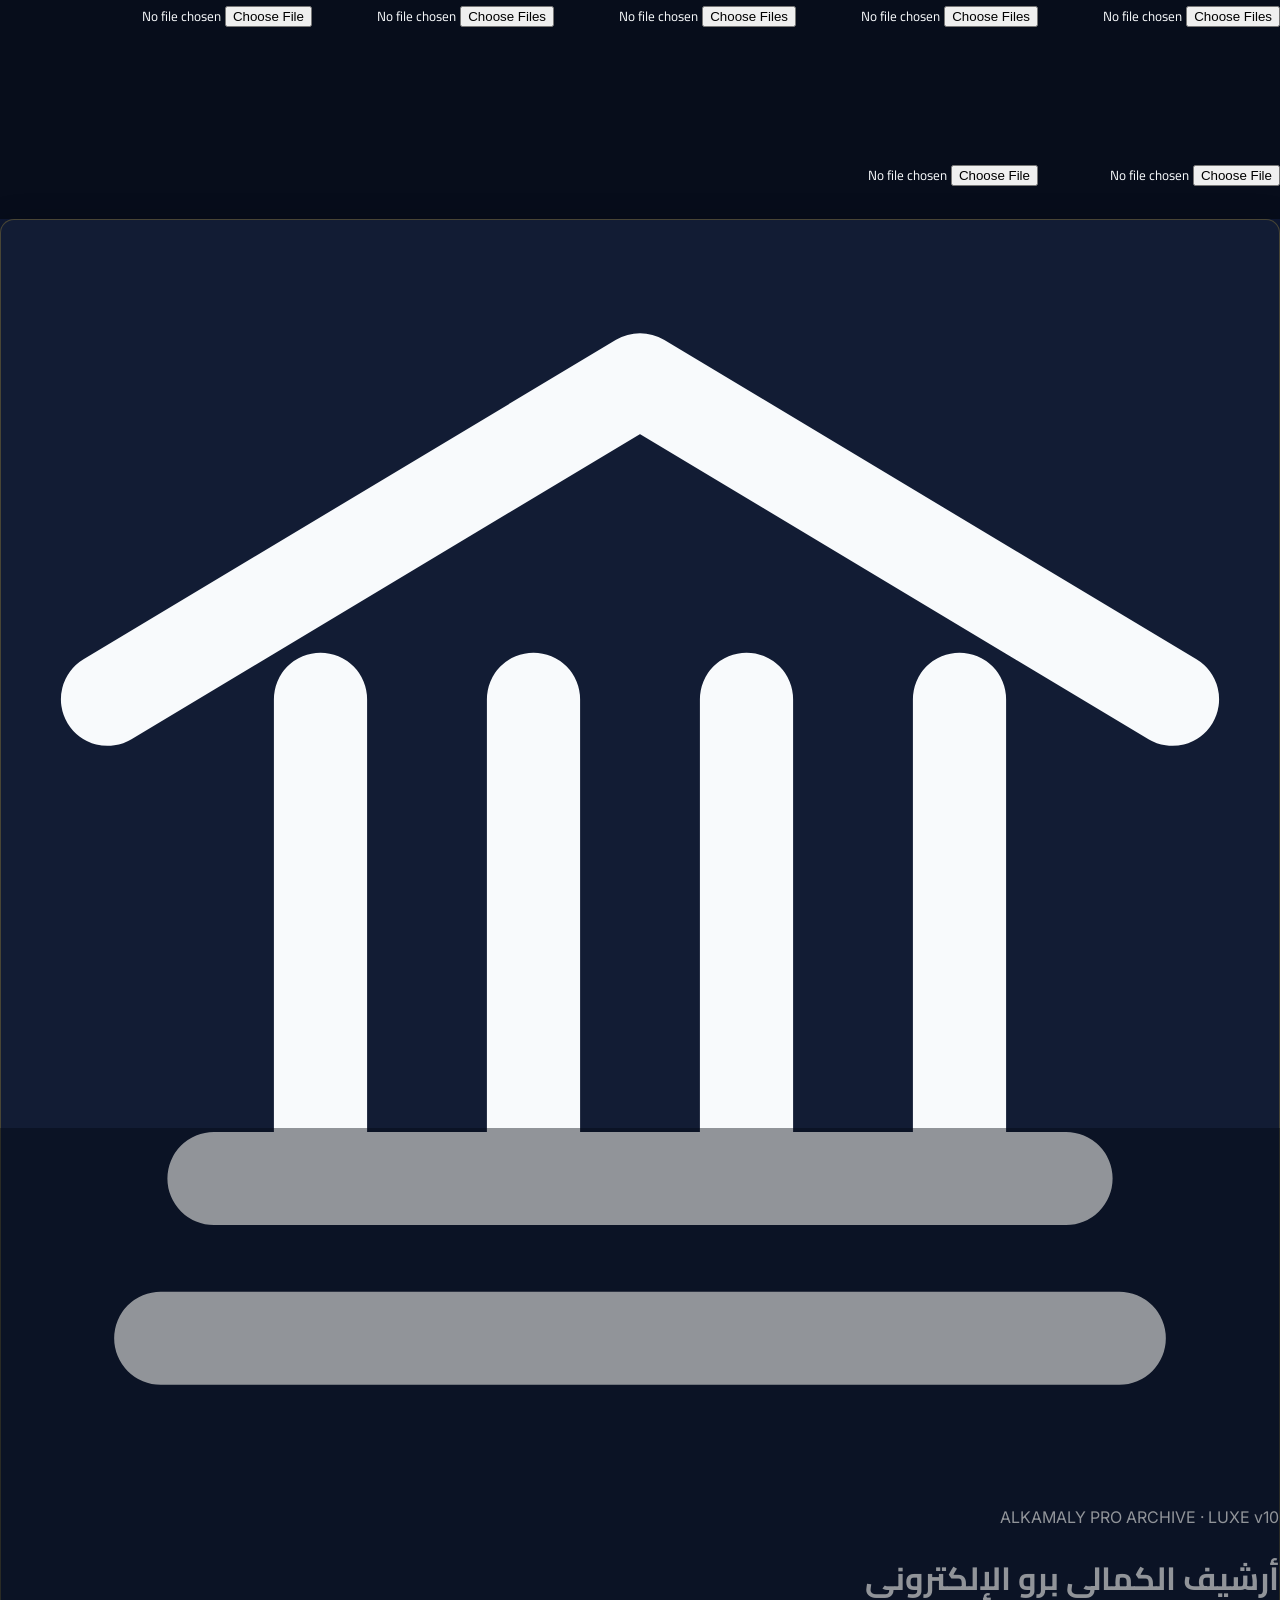
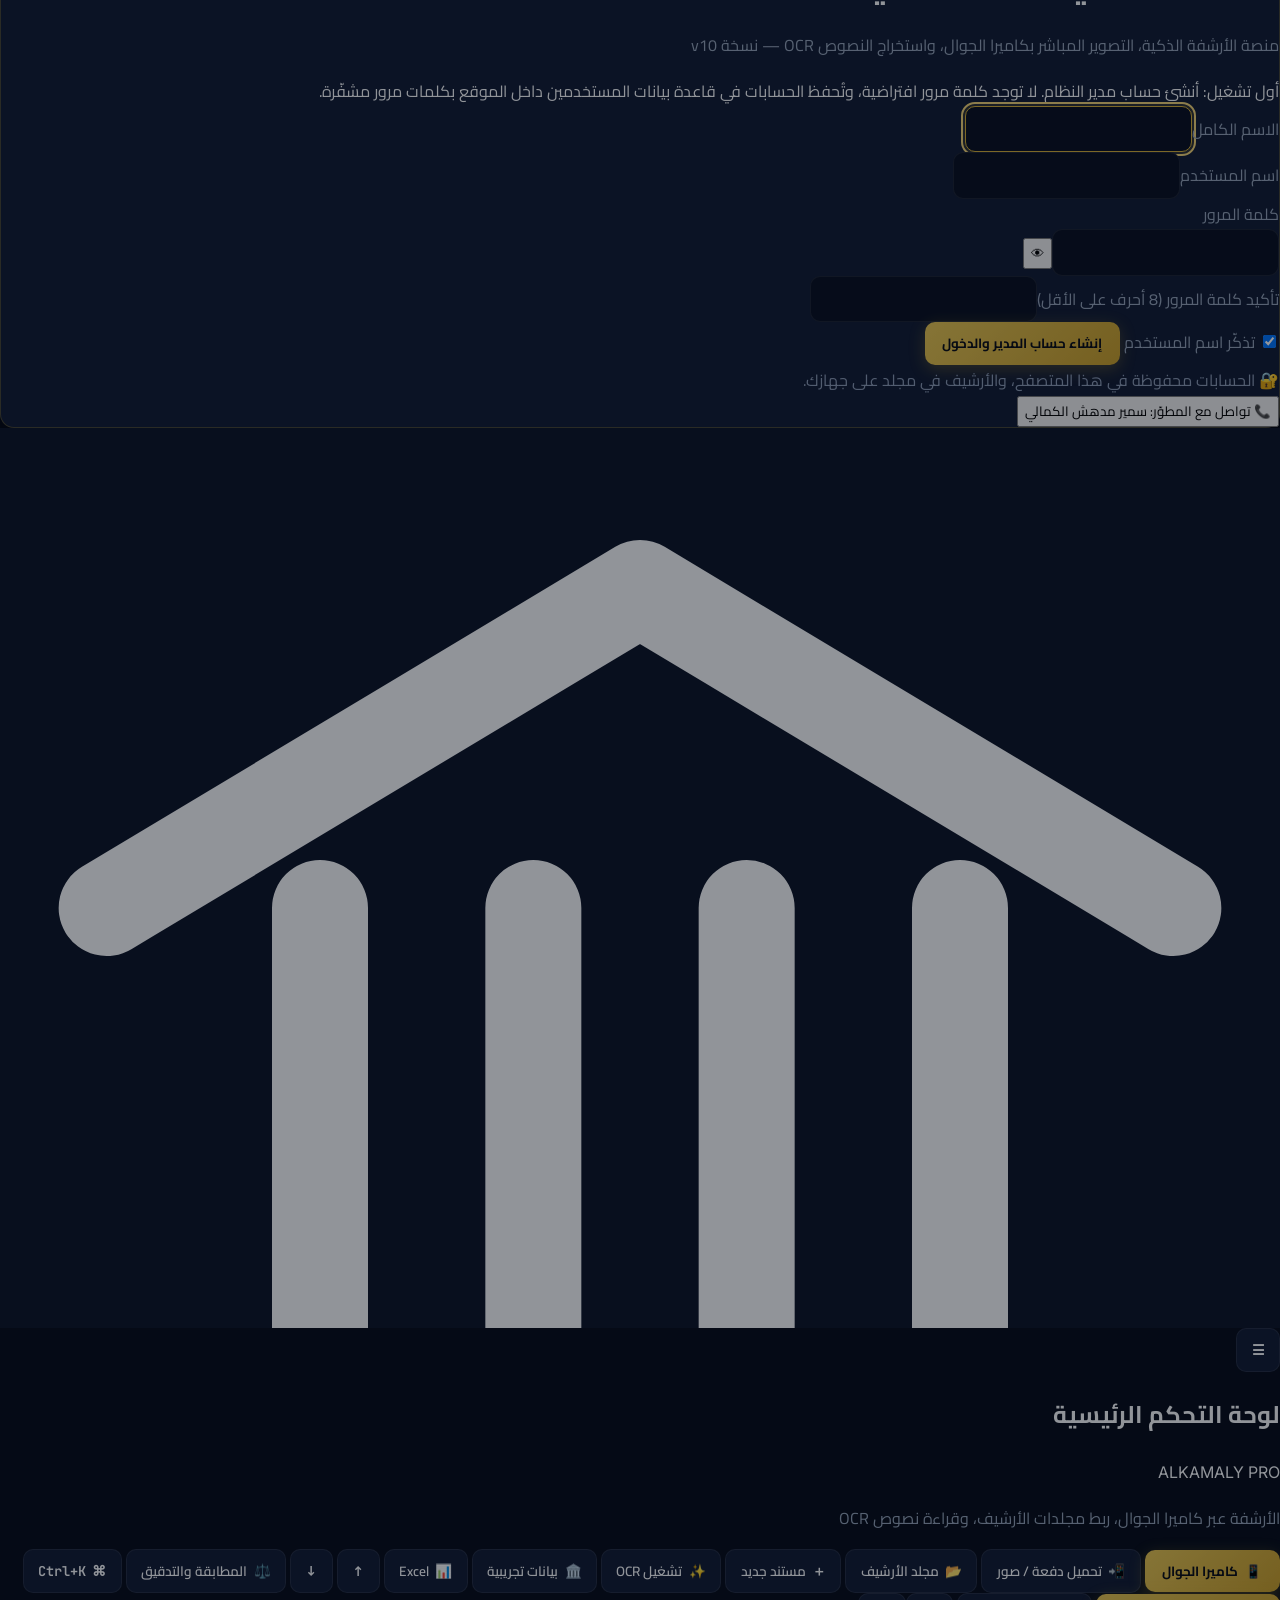
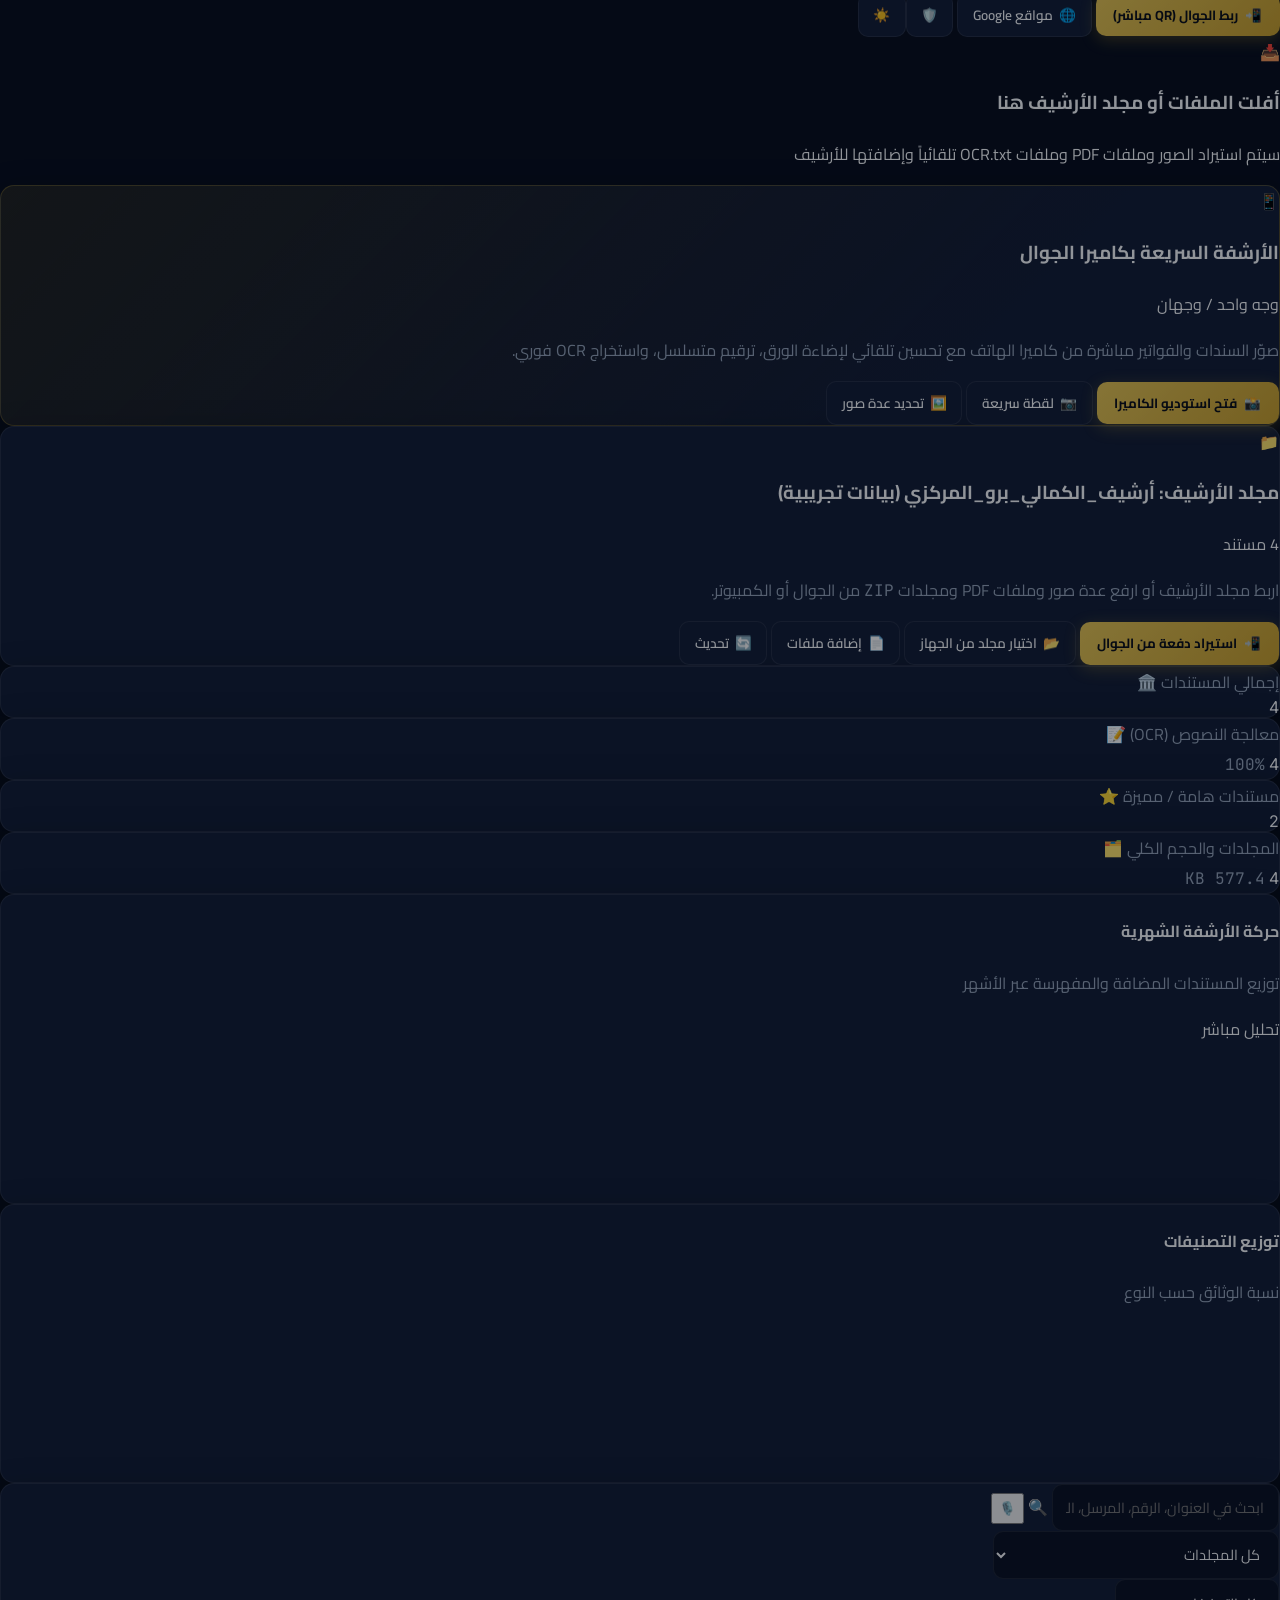
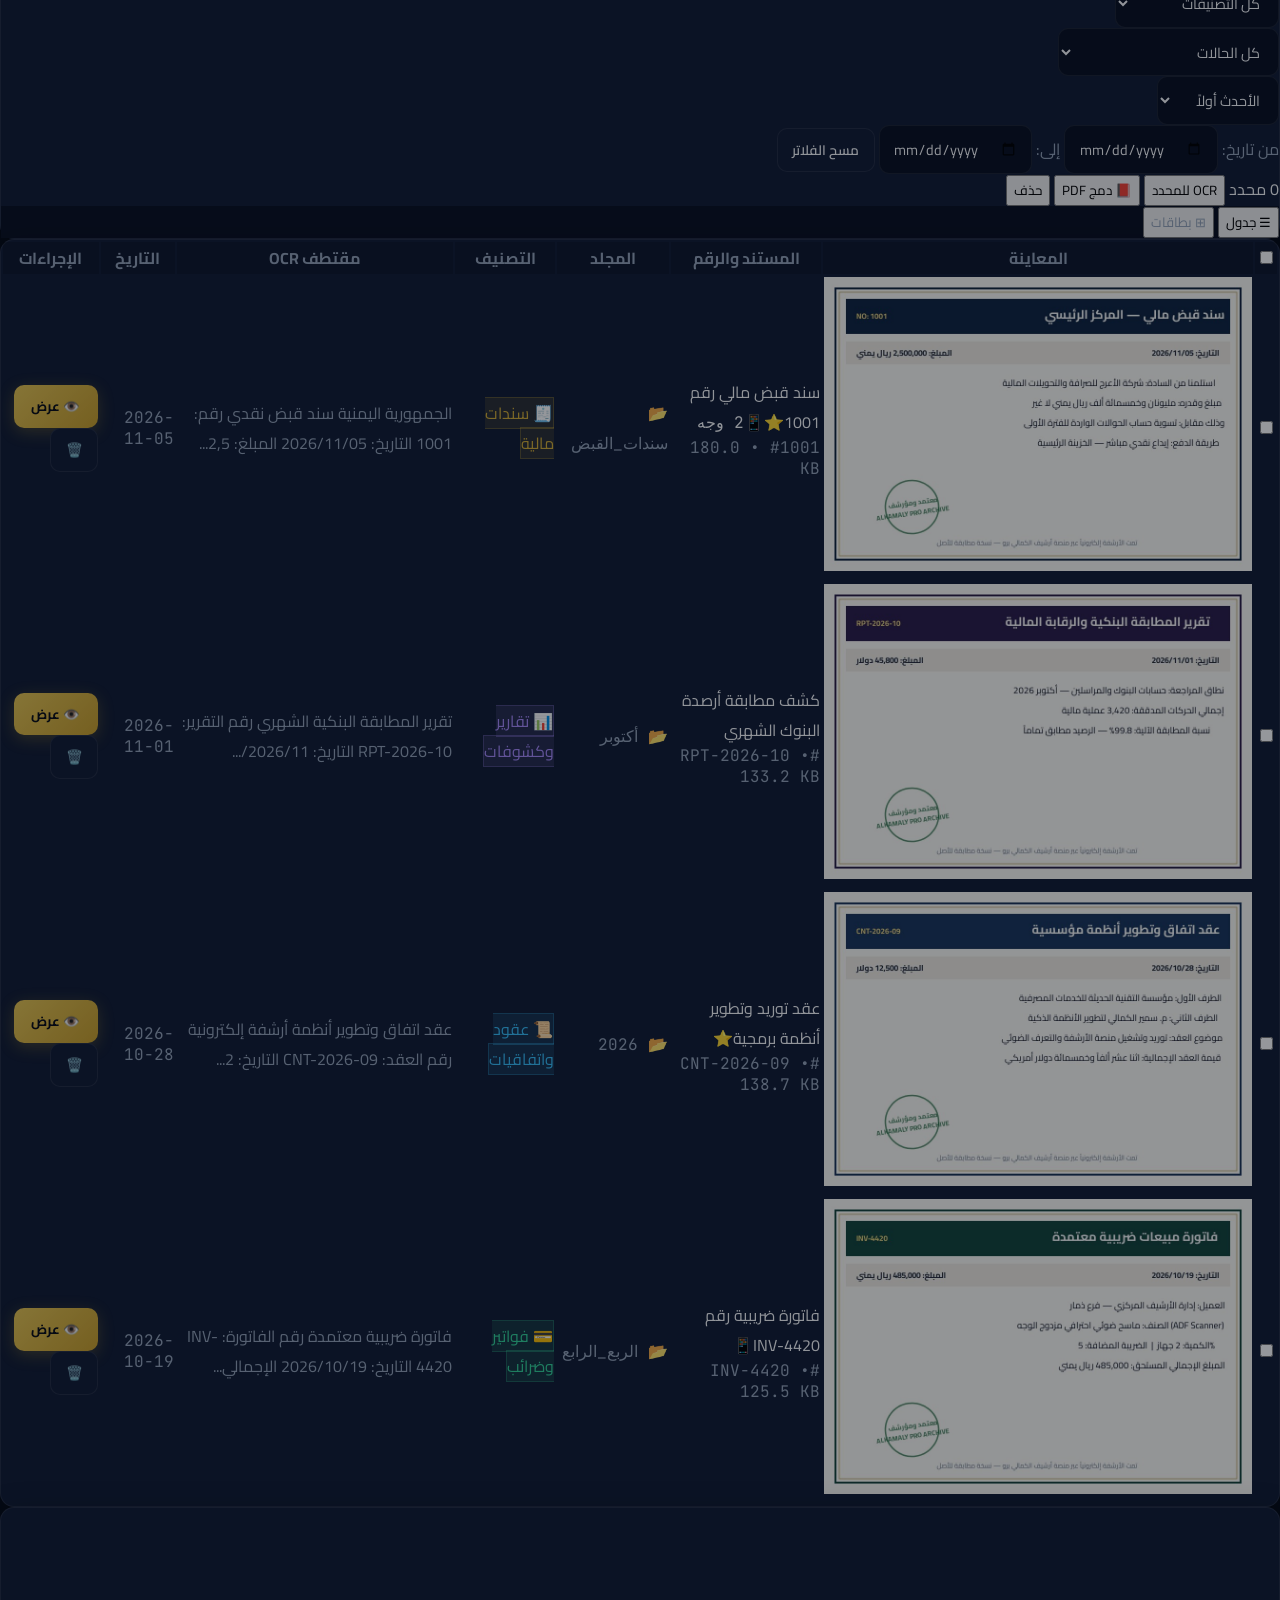
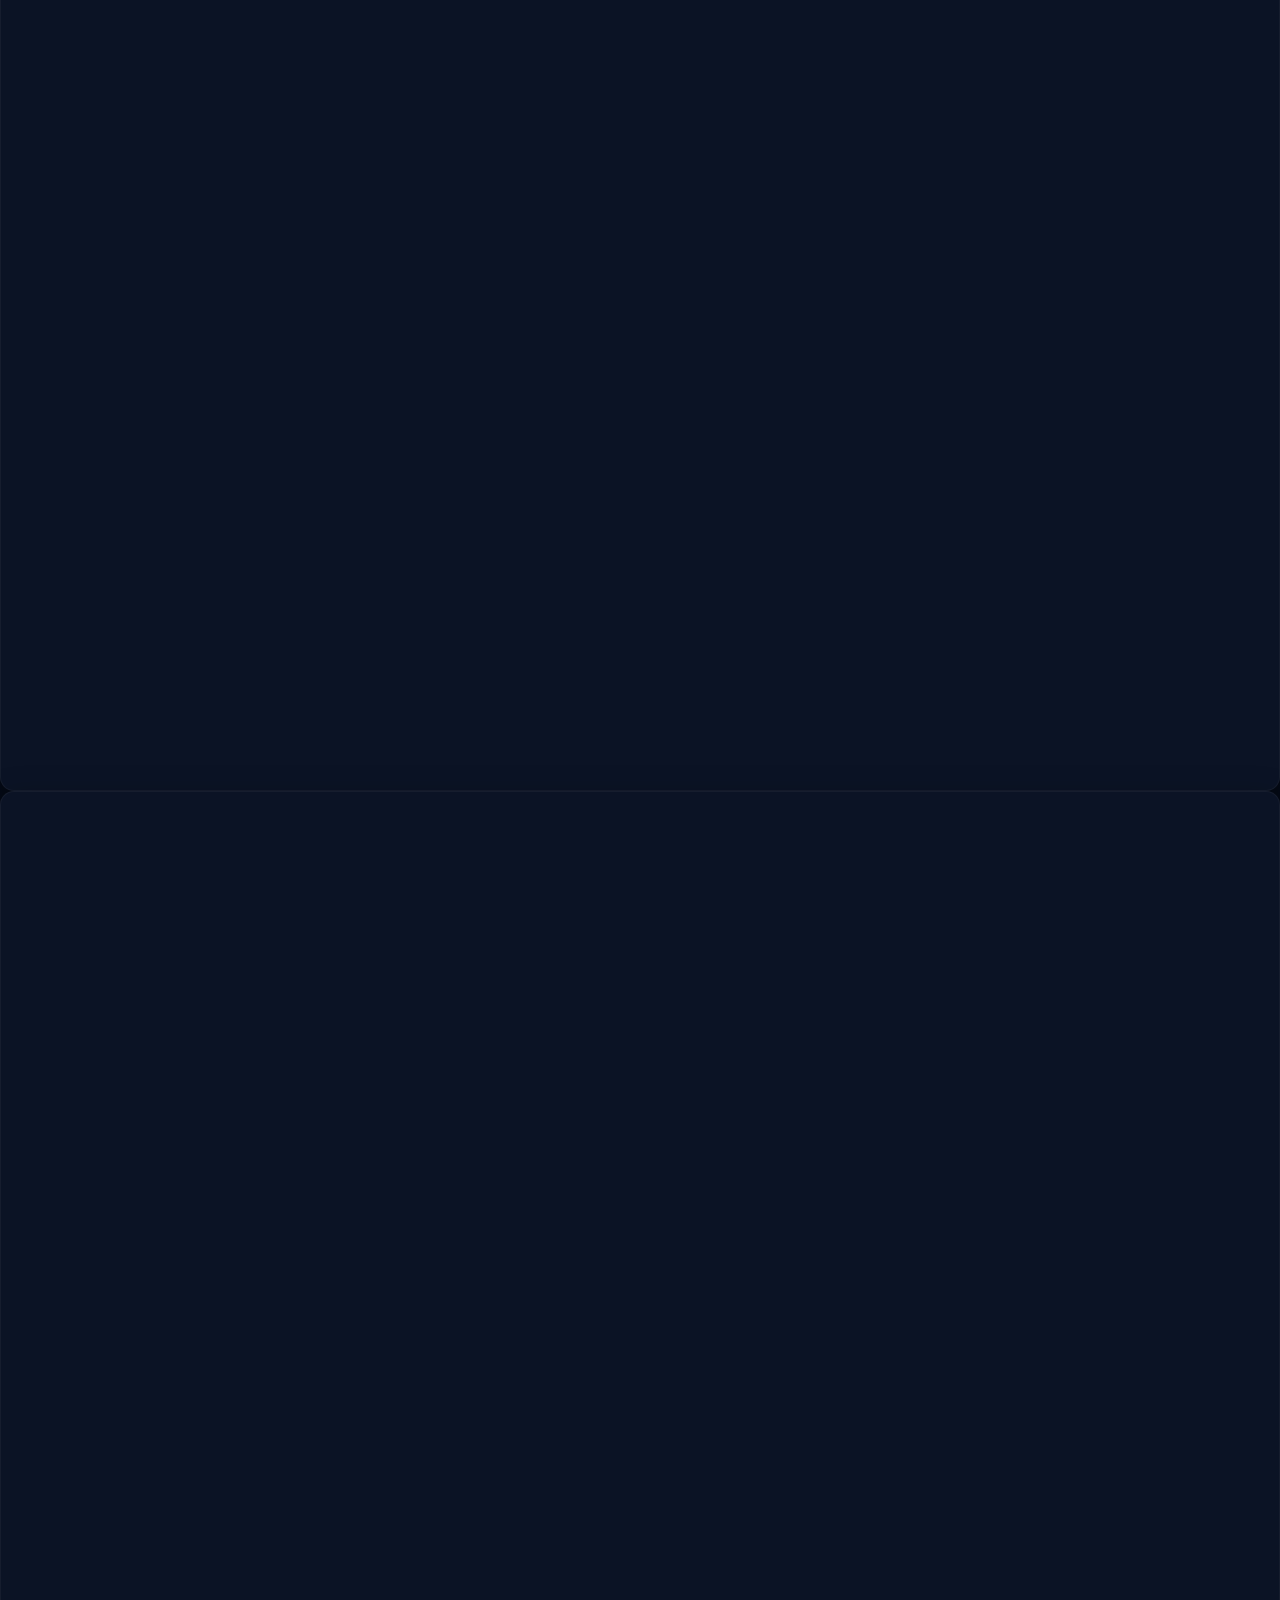
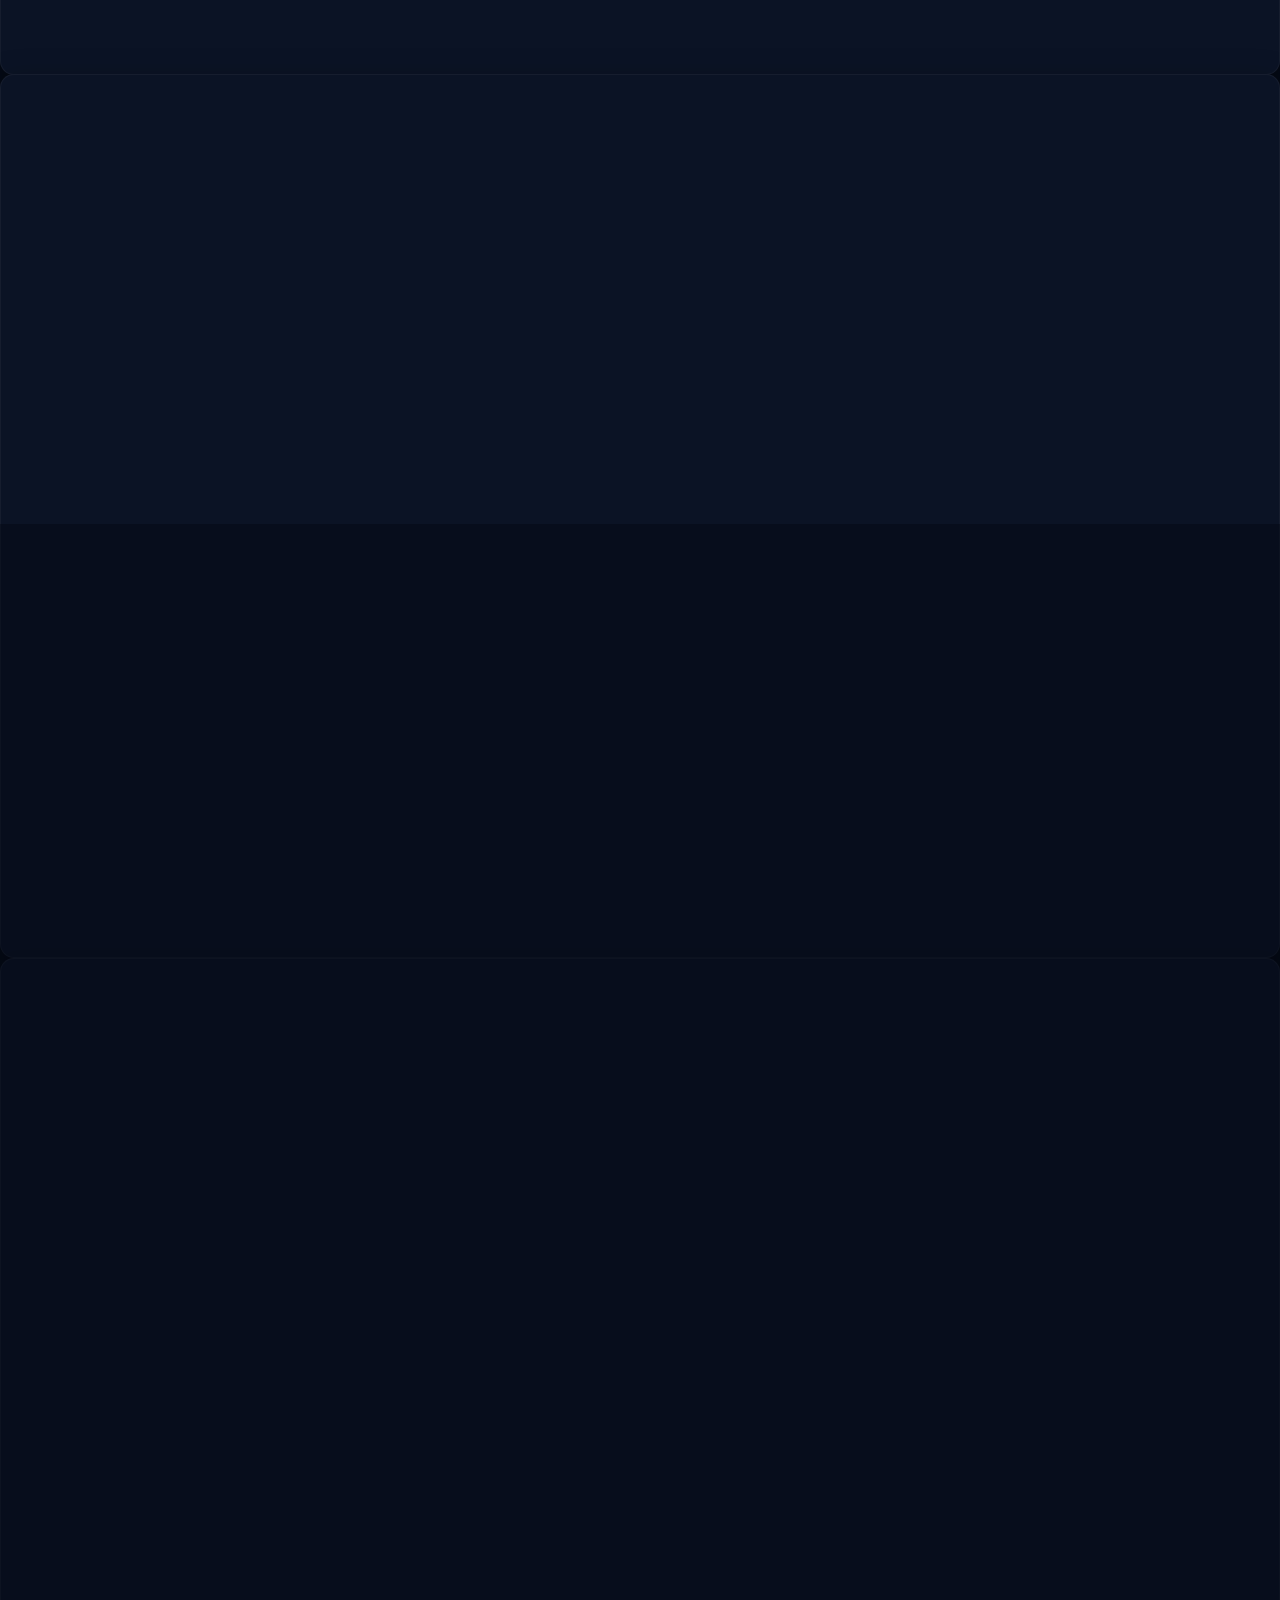
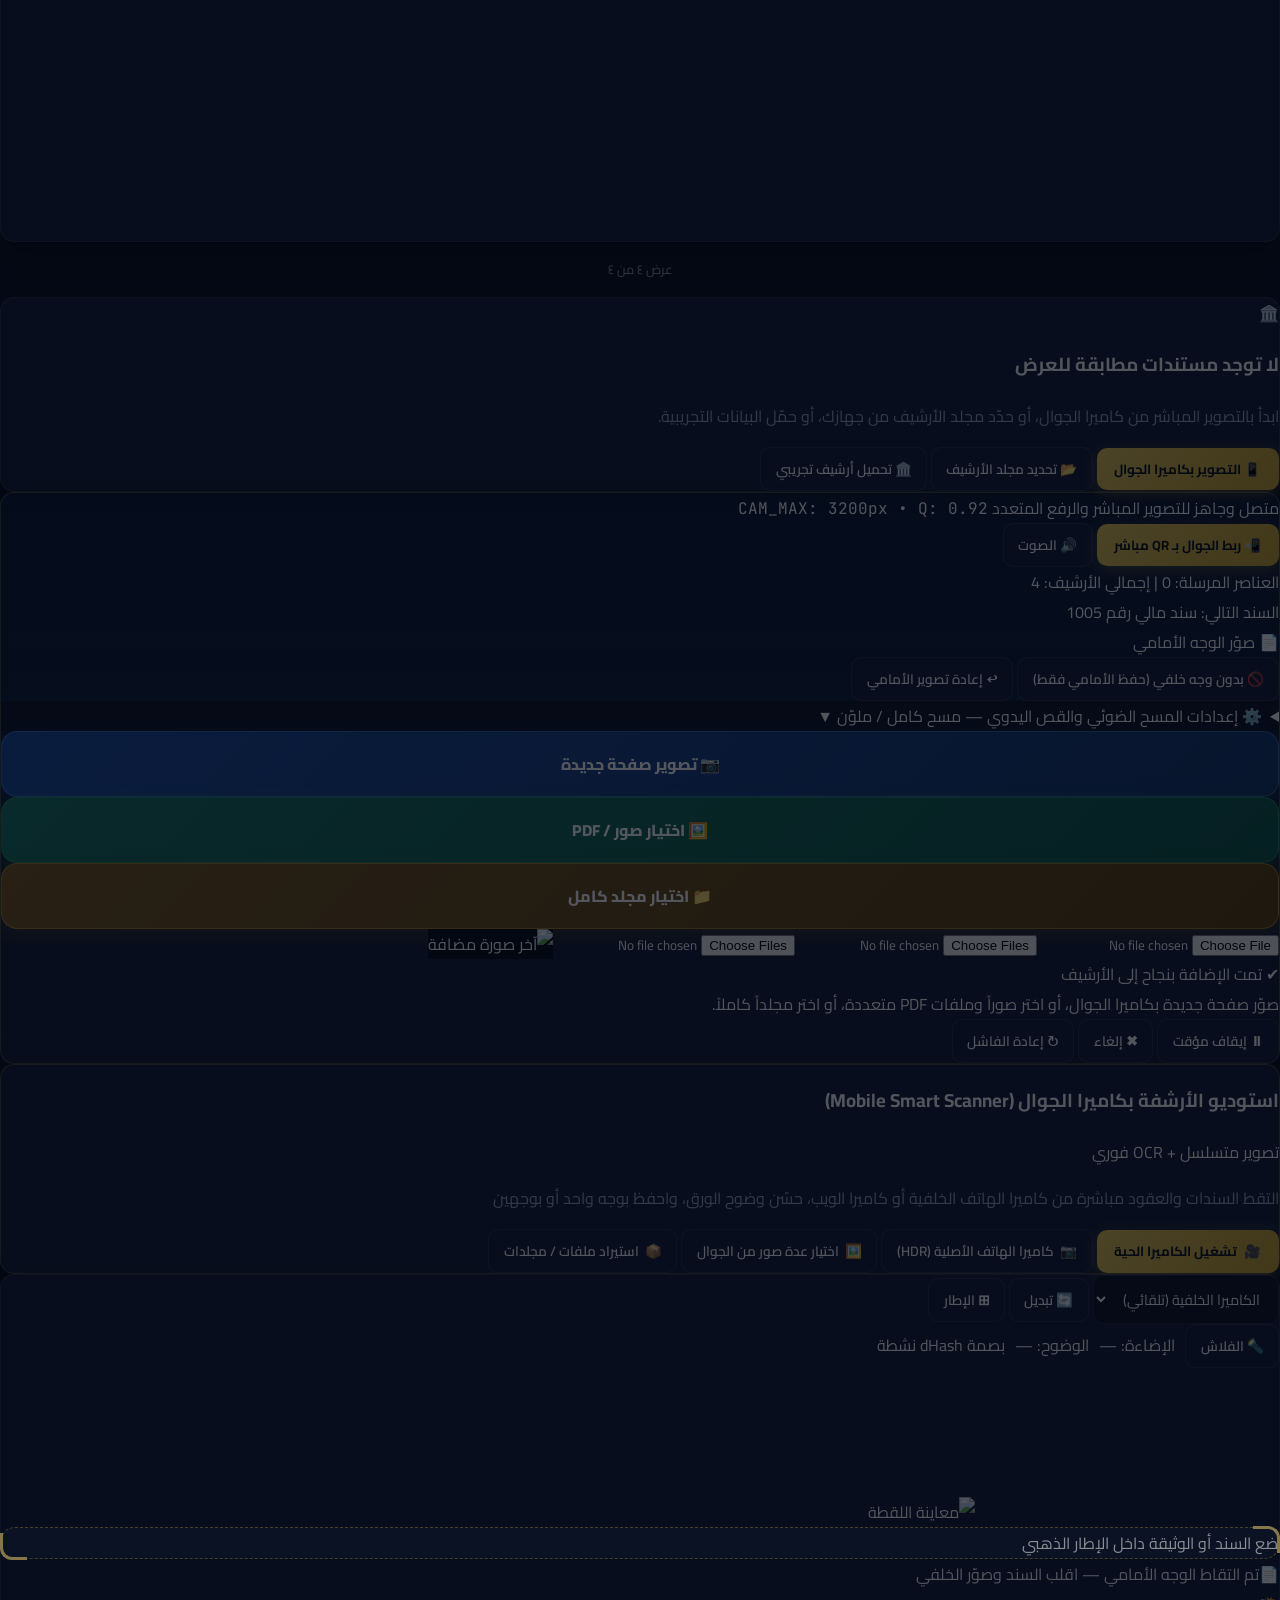
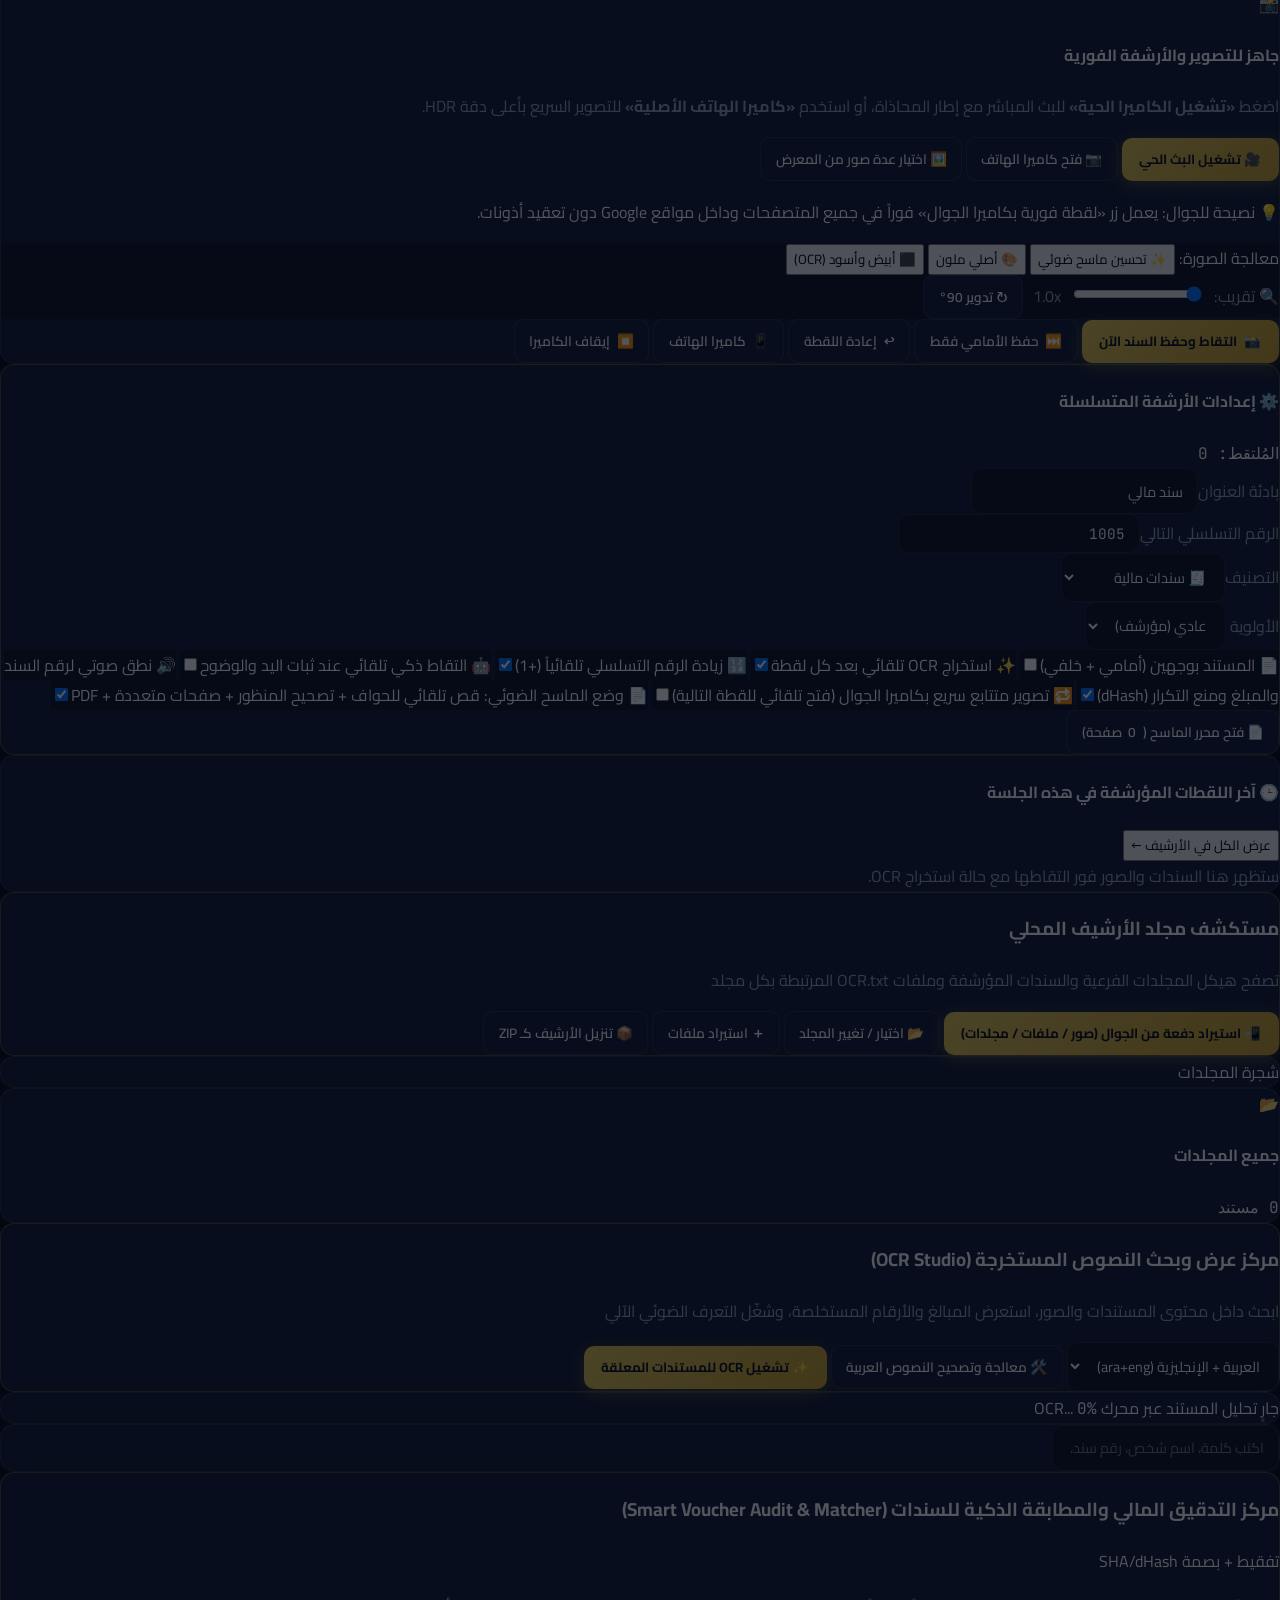
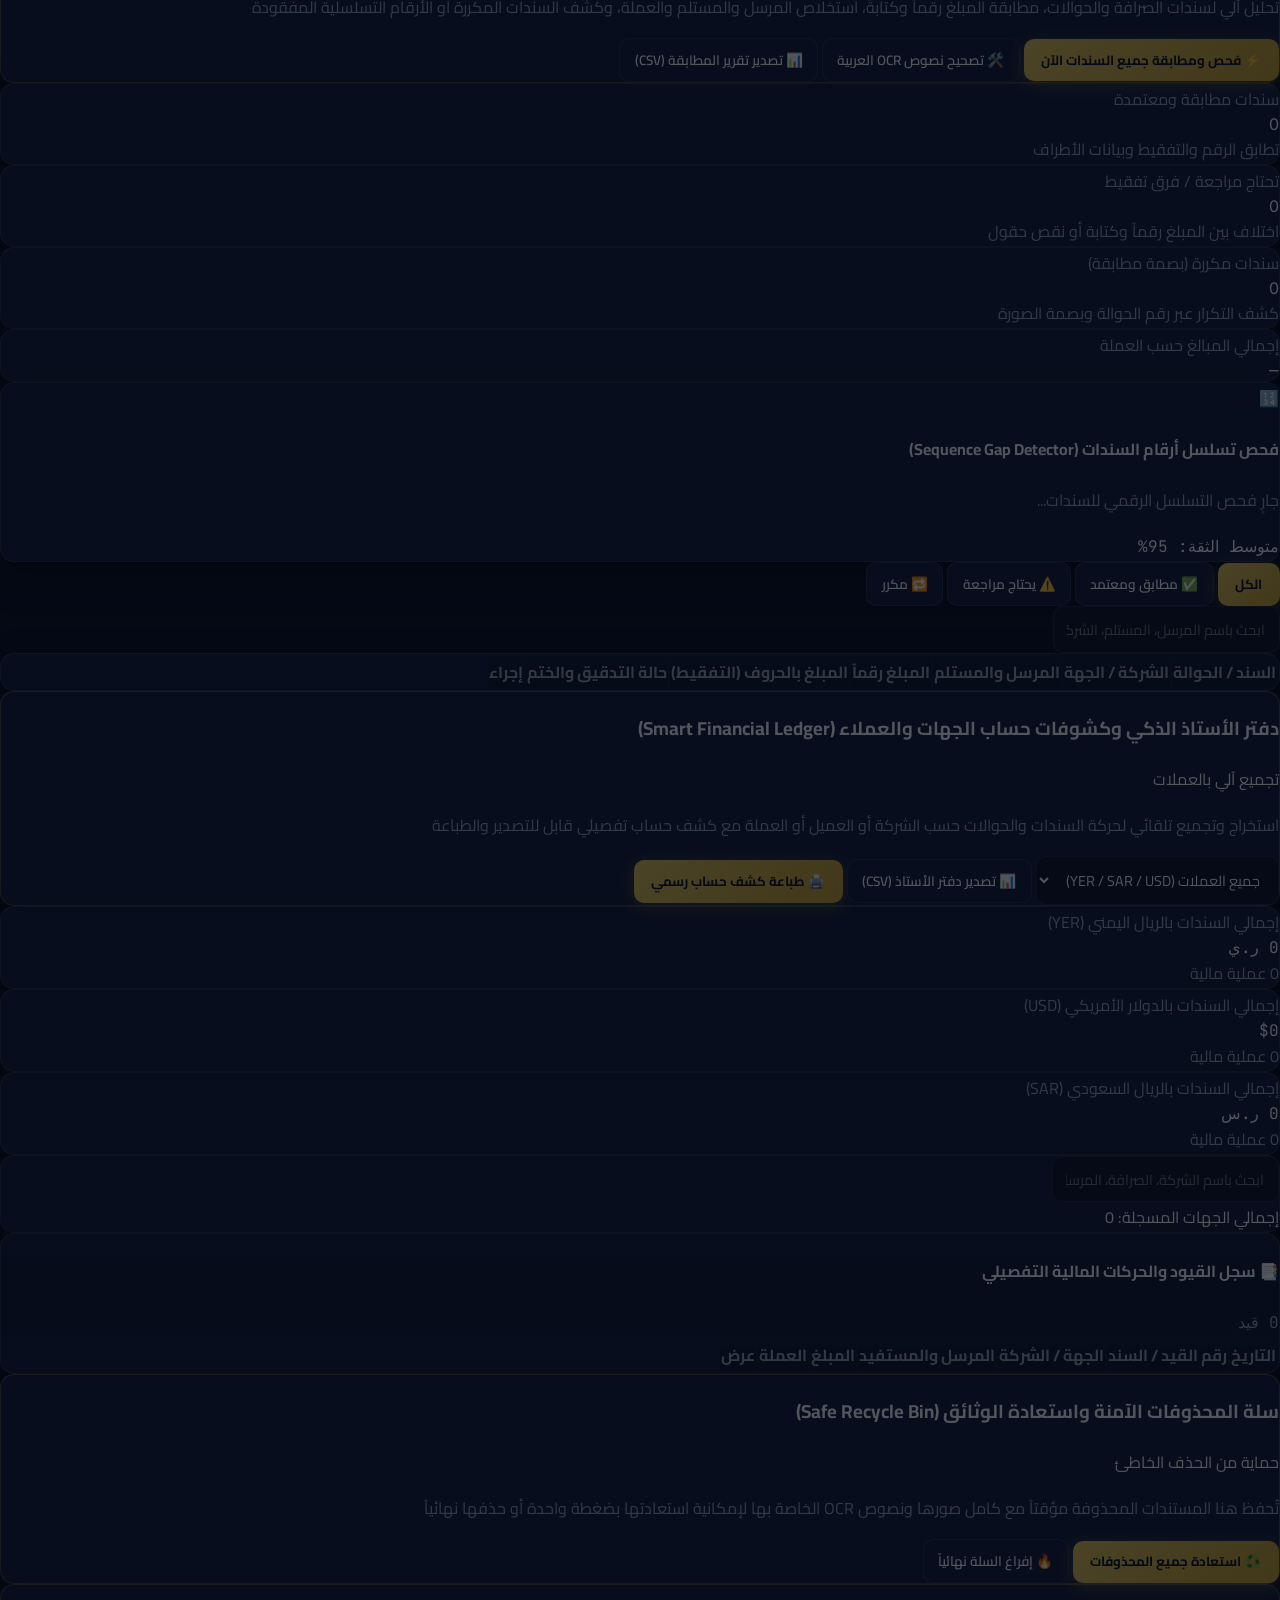
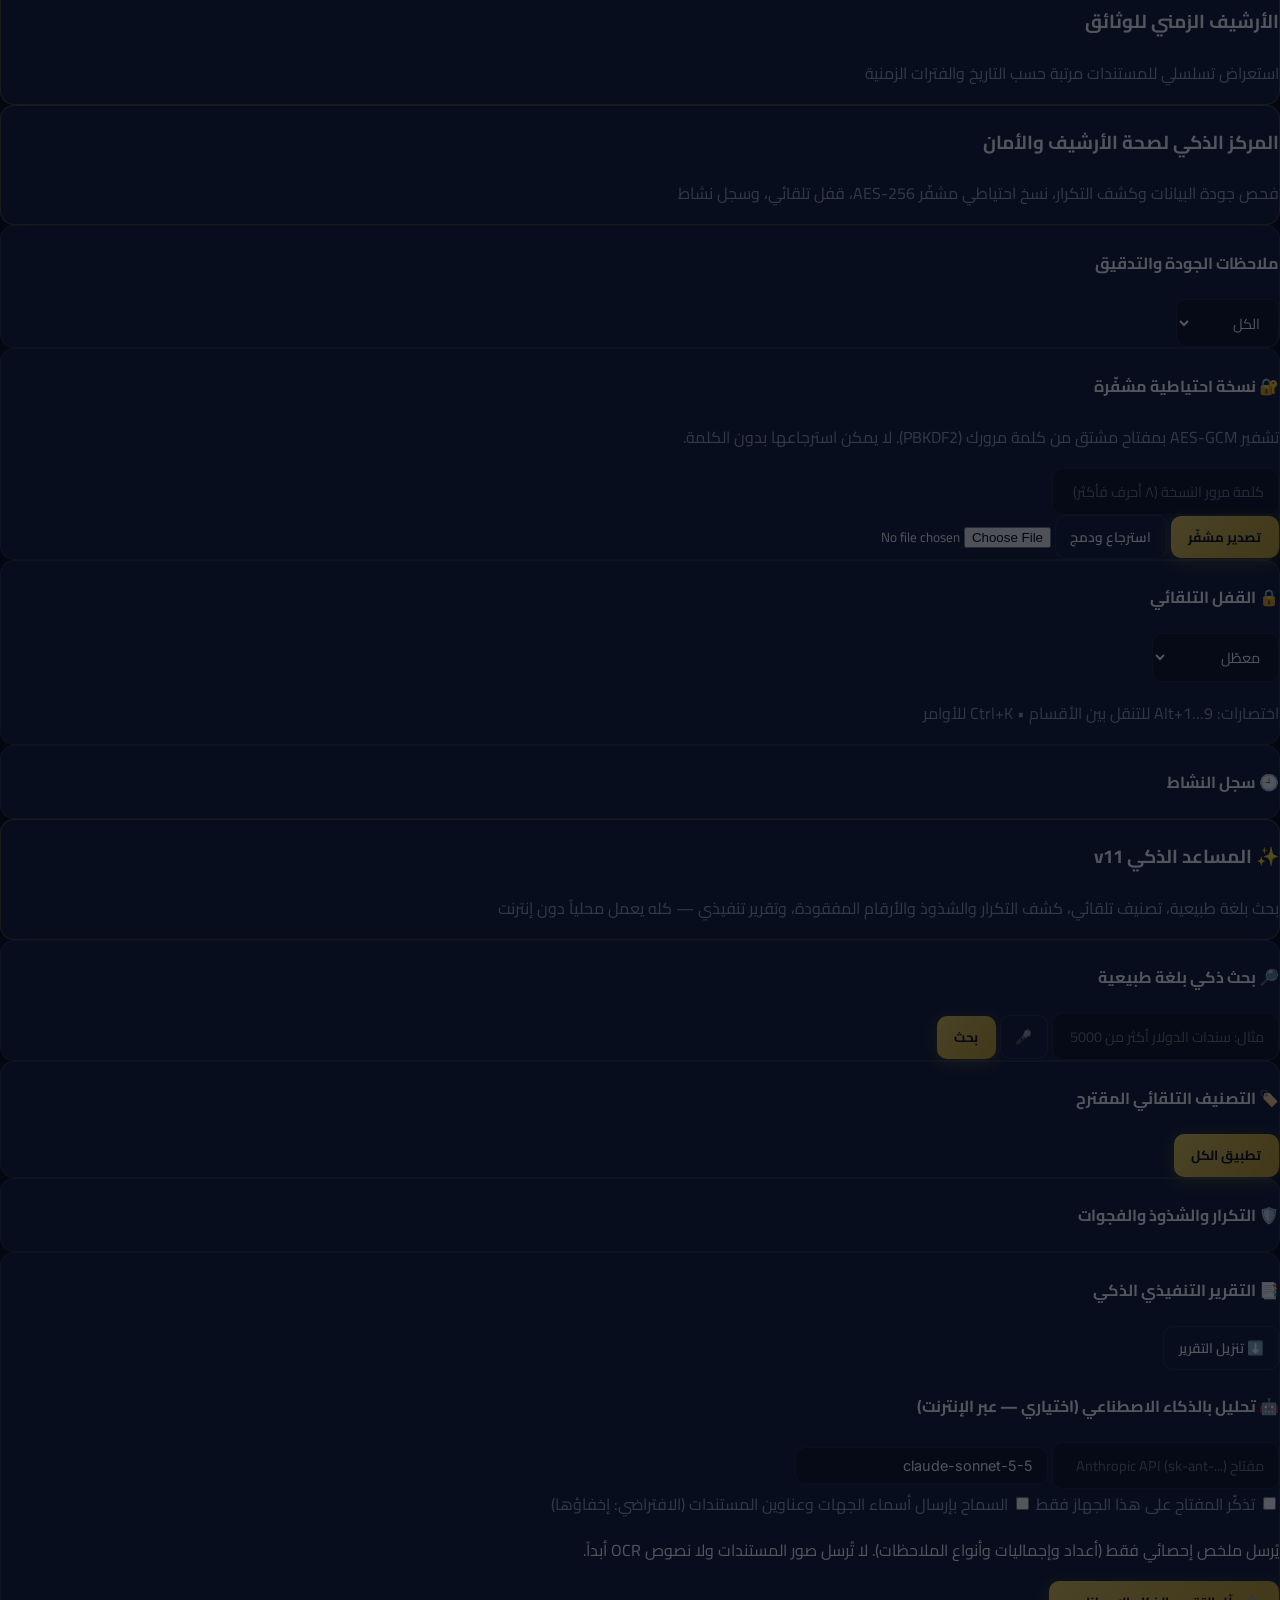
==== commit 97af831e: "ارشيف المستندات التعديل الاخير" ====
--- a/index.html
+++ b/index.html
@@ -23,15 +23,14 @@
   <title>أرشيف الكمالي برو | Alkamaly Pro Archive Luxe v12</title>
   <link rel="preconnect" href="https://fonts.googleapis.com" />
   <link rel="preconnect" href="https://fonts.gstatic.com" crossorigin />
-  <link rel="stylesheet" href="libs/fonts/fonts.css" onerror="this.onerror=null;this.href='https://fonts.googleapis.com/css2?family=Cairo:wght@400;500;600;700;800&family=IBM+Plex+Sans+Arabic:wght@400;500;600;700&family=Inter:wght@400;500;600;700&family=JetBrains+Mono:wght@400;600&display=swap'" />
-  <script src="libs/tailwind.js"></script>
-  <script>window.tailwind||document.write('<script src="https://cdn.tailwindcss.com/3.4.17"><\/script>')</script>
-  <script defer src="libs/chart.umd.min.js" onerror="this.onerror=null;var s=document.createElement('script');s.src='https://cdn.jsdelivr.net/npm/chart.js@4.4.1/dist/chart.umd.min.js';document.head.appendChild(s)"></script>
-  <script defer src="libs/tesseract.min.js" onload="window.__tessLocal=true" onerror="this.onerror=null;var s=document.createElement('script');s.src='https://cdn.jsdelivr.net/npm/tesseract.js@5/dist/tesseract.min.js';document.head.appendChild(s)"></script>
-  <script defer src="libs/qrious.min.js" onerror="this.onerror=null;var s=document.createElement('script');s.src='https://cdnjs.cloudflare.com/ajax/libs/qrious/4.0.2/qrious.min.js';document.head.appendChild(s)"></script>
-  <script defer src="libs/jszip.min.js" onerror="this.onerror=null;var s=document.createElement('script');s.src='https://cdnjs.cloudflare.com/ajax/libs/jszip/3.10.1/jszip.min.js';document.head.appendChild(s)"></script>
-  <script defer src="libs/peerjs.min.js" onerror="this.onerror=null;var s=document.createElement('script');s.src='https://unpkg.com/peerjs@1.5.4/dist/peerjs.min.js';document.head.appendChild(s)"></script>
-  <script defer src="libs/pdf.min.js" onload="window.__pdfLocal=true" onerror="this.onerror=null;var s=document.createElement('script');s.src='https://cdnjs.cloudflare.com/ajax/libs/pdf.js/3.11.174/pdf.min.js';document.head.appendChild(s)"></script>
+  <link rel="stylesheet" href="https://fonts.googleapis.com/css2?family=Cairo:wght@400;500;600;700;800&family=IBM+Plex+Sans+Arabic:wght@400;500;600;700&family=Inter:wght@400;500;600;700&family=JetBrains+Mono:wght@400;600&display=swap" />
+  <script src="https://cdn.tailwindcss.com/3.4.17"></script>
+  <script defer src="https://cdn.jsdelivr.net/npm/chart.js@4.4.1/dist/chart.umd.min.js"></script>
+  <script defer src="https://cdn.jsdelivr.net/npm/tesseract.js@5/dist/tesseract.min.js"></script>
+  <script defer src="https://cdnjs.cloudflare.com/ajax/libs/qrious/4.0.2/qrious.min.js"></script>
+  <script defer src="https://cdnjs.cloudflare.com/ajax/libs/jszip/3.10.1/jszip.min.js"></script>
+  <script defer src="https://unpkg.com/peerjs@1.5.4/dist/peerjs.min.js"></script>
+  <script defer src="https://cdnjs.cloudflare.com/ajax/libs/pdf.js/3.11.174/pdf.min.js"></script>
   <style>
     :root {
       --bg-primary: #070d1b;
@@ -369,7 +368,9 @@
     [data-theme="light"] .text-emerald-300:not(#ssModal *), [data-theme="light"] .text-emerald-400:not(#ssModal *) { color: #047857 !important; }
     [data-theme="light"] .text-sky-300:not(#ssModal *), [data-theme="light"] .text-sky-400:not(#ssModal *), [data-theme="light"] .text-blue-300:not(#ssModal *), [data-theme="light"] .text-blue-400:not(#ssModal *) { color: #1d4ed8 !important; }
     [data-theme="light"] .text-rose-300:not(#ssModal *), [data-theme="light"] .text-rose-400:not(#ssModal *), [data-theme="light"] .text-red-300:not(#ssModal *), [data-theme="light"] .text-red-400:not(#ssModal *) { color: #b91c1c !important; }
-    [data-theme="light"] .text-slate-300:not(#ssModal *), [data-theme="light"] .text-slate-400:not(#ssModal *) { color: #475569 !important; }
+    [data-theme="light"] .text-slate-200:not(#ssModal *), [data-theme="light"] .text-slate-300:not(#ssModal *), [data-theme="light"] .text-slate-400:not(#ssModal *) { color: #334155 !important; }
+    [data-theme="light"] .text-purple-300:not(#ssModal *), [data-theme="light"] .text-purple-400:not(#ssModal *) { color: #6d28d9 !important; }
+    #docViewerModal #viewerMainToolbarRow button, #docViewerModal #viewerOcrPane button { min-height: 30px; white-space: nowrap; }
     [data-theme="light"] .text-white:not(#ssModal *):not(.btn-luxe-gold):not([class*="bg-"]) { color: var(--text-primary) !important; }
     /* v12: الشريط الجانبي يبقى ثابتاً في الكمبيوتر عند تمرير الصفحة (يتمرر داخلياً فقط إن طال) */
     @media (min-width: 1024px) {
@@ -1351,7 +1352,7 @@
           <div><label class="block text-xs font-semibold mb-1" style="color: var(--text-secondary);">التاريخ</label><input type="date" id="docDateInput" class="luxe-input w-full" required /></div>
           <div><label class="block text-xs font-semibold mb-1" style="color: var(--text-secondary);">الأولوية</label><select id="docPriorityInput" class="luxe-input w-full"><option value="normal">عادي (مؤرشف)</option><option value="important">هام جداً ⭐</option></select></div>
         </div>
-        <div><label class="block text-xs font-semibold mb-1" style="color: var(--text-secondary);">إرفاق صور المستند (أو الالتقاط بالكاميرا) أو ملف PDF</label><input type="file" id="docFilesInput" multiple accept="image/*,.pdf,.txt,.csv,.json,.docx,.xlsx,audio/*,video/*" class="luxe-input w-full text-xs" /></div>
+        <div><label class="block text-xs font-semibold mb-1" style="color: var(--text-secondary);">إرفاق صور المستند (أو الالتقاط بالكاميرا) أو ملف PDF</label><input type="file" id="docFilesInput" multiple accept="image/*,.pdf,.txt" capture="environment" class="luxe-input w-full text-xs" /></div>
         <div class="flex items-center justify-between p-3 rounded-xl border" style="background-color: var(--bg-input); border-color: var(--border-subtle);">
           <label class="flex items-center gap-2 text-xs font-semibold cursor-pointer"><input type="checkbox" id="docRunOcrCheck" checked class="accent-amber-400 w-4 h-4" /><span>استخراج النص تلقائياً عبر OCR بعد الإضافة</span></label>
           <span class="text-[11px] text-amber-400 font-en">Tesseract OCR</span>
@@ -1400,22 +1401,26 @@
       <div id="viewerBodyGrid" class="flex-1 grid grid-cols-1 lg:grid-cols-12 min-h-0 overflow-y-auto lg:overflow-hidden viewer-scroll-area">
         <!-- Media Pane -->
         <div id="viewerMediaPane" class="lg:col-span-7 flex flex-col border-b lg:border-b-0 lg:border-l min-h-[340px] sm:min-h-[420px] lg:min-h-0 lg:h-full shrink-0 overflow-hidden" style="border-color: var(--border-subtle);">
-          <div class="px-2.5 sm:px-4 py-1.5 border-b flex flex-col gap-1.5 text-xs shrink-0" style="background-color: var(--bg-input); border-color: var(--border-subtle);">
-            <div class="flex items-center gap-1 overflow-x-auto no-scrollbar pb-0.5">
-              <button type="button" id="zoomOutBtn" class="btn-luxe-outline !py-1 !px-2 shrink-0" title="تصغير">➖</button>
-              <span id="zoomLevelText" class="font-mono-code px-1.5 font-bold text-amber-400 shrink-0">100%</span>
-              <button type="button" id="zoomInBtn" class="btn-luxe-outline !py-1 !px-2 shrink-0" title="تكبير">➕</button>
-              <button type="button" id="zoomResetBtn" class="btn-luxe-outline !py-1 !px-2 shrink-0" title="إعادة ضبط (0)">1:1</button>
-              <button type="button" id="rotateDocBtn" class="btn-luxe-outline !py-1 !px-2 shrink-0" title="تدوير 90 درجة">↻ تدوير</button>
-              <button type="button" id="enhanceScanBtn" class="btn-luxe-outline !py-1 !px-2 shrink-0" title="تحسين وضوح المسح الضوئي">✨ تباين</button>
-              <button type="button" id="zonalOcrModeBtn" class="btn-luxe-outline !py-1 !px-2 !border-amber-400/50 !text-amber-300 shrink-0" title="تحديد منطقة على المستند لقراءتها بـ OCR">🎯 قراءة منطقة</button>
-              <button type="button" id="viewerStampModalBtn" class="btn-luxe-outline !py-1 !px-2 !border-emerald-400/50 !text-emerald-300 shrink-0" title="ختم رسمي أو توقيع إلكتروني">✒️ ختم وتوقيع</button>
-              <button type="button" id="viewerExportSinglePdfBtn" class="btn-luxe-outline !py-1 !px-2 !border-sky-400/50 !text-sky-300 shrink-0" title="تصدير هذا المستند كملف PDF">📕 PDF</button>
+          <div class="px-2.5 sm:px-3.5 py-2 border-b flex flex-col gap-1.5 text-xs shrink-0" style="background-color: var(--bg-input); border-color: var(--border-subtle);">
+            <div id="viewerMainToolbarRow" class="flex flex-wrap items-center gap-1.5">
+              <div class="inline-flex items-center gap-0.5 rounded-lg p-0.5 border" style="background-color: var(--bg-card); border-color: var(--border-subtle);">
+                <button type="button" id="zoomOutBtn" class="btn-luxe-outline !py-0.5 !px-2 !border-0 text-xs shrink-0" title="تصغير">➖</button>
+                <span id="zoomLevelText" class="font-mono-code px-1.5 font-extrabold text-amber-400 text-[11px] shrink-0">100%</span>
+                <button type="button" id="zoomInBtn" class="btn-luxe-outline !py-0.5 !px-2 !border-0 text-xs shrink-0" title="تكبير">➕</button>
+                <button type="button" id="zoomResetBtn" class="btn-luxe-outline !py-0.5 !px-2 !border-0 text-[11px] shrink-0" title="إعادة ضبط (0)">1:1</button>
+              </div>
+              <button type="button" id="rotateDocBtn" class="btn-luxe-outline !py-1 !px-2 text-xs shrink-0" title="تدوير 90 درجة">↻ تدوير</button>
+              <button type="button" id="enhanceScanBtn" class="btn-luxe-outline !py-1 !px-2 text-xs shrink-0" title="تحسين وضوح المسح الضوئي">✨ تباين</button>
+              <button type="button" id="zonalOcrModeBtn" class="btn-luxe-outline !py-1 !px-2 text-xs !border-amber-400/50 !text-amber-300 shrink-0" title="تحديد منطقة على المستند لقراءتها بـ OCR">🎯 قراءة منطقة</button>
+              <button type="button" id="viewerStampModalBtn" class="btn-luxe-outline !py-1 !px-2 text-xs !border-emerald-400/50 !text-emerald-300 shrink-0" title="ختم رسمي أو توقيع إلكتروني">✒️ ختم وتوقيع</button>
+              <button type="button" id="viewerExportSinglePdfBtn" class="btn-luxe-outline !py-1 !px-2 text-xs !border-sky-400/50 !text-sky-300 shrink-0" title="تصدير هذا المستند كملف PDF">📕 PDF</button>
               <button type="button" id="viewerOpenRawPdfBtn" class="hidden btn-luxe-gold !py-1 !px-2.5 text-xs shrink-0" title="فتح أو مشاركة ملف PDF الأصلي">📄 فتح PDF الأصلي</button>
             </div>
-            <div id="viewerPagesBar" class="hidden flex items-center justify-between gap-2 pt-1 border-t" style="border-color: var(--border-subtle);">
-              <span class="text-[11px] shrink-0" style="color: var(--text-secondary);">الصفحة / الوجه:</span>
-              <div id="viewerPageButtons" class="flex items-center gap-1 overflow-x-auto no-scrollbar"></div>
+            <div id="viewerPagesBar" class="flex flex-wrap items-center justify-between gap-1.5 pt-1.5 border-t" style="border-color: var(--border-subtle);">
+              <div class="flex flex-wrap items-center gap-1.5 min-w-0 flex-1">
+                <span class="text-[11px] font-bold shrink-0" style="color: var(--text-secondary);">📑 الصفحات:</span>
+                <div id="viewerPageButtons" class="flex flex-wrap items-center gap-1 max-h-20 overflow-y-auto py-0.5"></div>
+              </div>
             </div>
           </div>
 
@@ -4112,22 +4117,44 @@
         const pagesBar = document.getElementById('viewerPagesBar');
         const pageBtns = document.getElementById('viewerPageButtons');
         if (!pagesBar || !pageBtns) return;
+        pagesBar.classList.remove('hidden');
         const hasMultipleDocPages = pages.length > 1;
         const hasMultiplePdfPages = pdfRenderedInfo && pdfRenderedInfo.pages && pdfRenderedInfo.pages.length > 1;
-        if (!hasMultipleDocPages && !hasMultiplePdfPages) {
-          pagesBar.classList.add('hidden');
-          pageBtns.innerHTML = '';
-          return;
-        }
-        pagesBar.classList.remove('hidden');
         let htmlBtns = '';
+
+        if (pages.length === 1 && !hasMultiplePdfPages) {
+          htmlBtns += `<span class="px-2.5 py-0.5 rounded-md text-[11px] font-bold bg-amber-500/15 text-amber-400 border border-amber-400/30">صفحة 1 / 1</span>`;
+        }
+
         if (hasMultipleDocPages) {
-          htmlBtns += pages.map((p, idx) => `<button type="button" class="px-2.5 py-0.5 rounded text-xs font-bold shrink-0 viewer-page-switch ${idx === currentViewerPageIdx ? 'bg-amber-400 text-slate-950' : 'bg-white/10 text-slate-200'}" data-idx="${idx}">${idx === 0 ? '1 (أمامي)' : idx === 1 ? '2 (خلفي)' : idx + 1}</button>`).join('');
-        }
+          htmlBtns += pages.map((p, idx) => {
+            const active = idx === currentViewerPageIdx;
+            const cls = active
+              ? 'px-2.5 py-0.5 rounded-md text-xs font-extrabold shrink-0 viewer-page-switch bg-amber-400 text-slate-950 shadow-sm'
+              : 'btn-luxe-outline !py-0.5 !px-2.5 !rounded-md !text-xs font-bold shrink-0 viewer-page-switch';
+            return `<button type="button" class="${cls}" data-idx="${idx}">${idx === 0 ? 'وجه 1 (أمامي)' : idx === 1 ? 'وجه 2 (خلفي)' : 'صفحة ' + (idx + 1)}</button>`;
+          }).join('');
+        }
+
         if (hasMultiplePdfPages) {
+          const totalPdf = pdfRenderedInfo.pages.length;
           if (hasMultipleDocPages) htmlBtns += `<span class="mx-1 opacity-40">|</span>`;
-          htmlBtns += pdfRenderedInfo.pages.map((rp, sIdx) => `<button type="button" class="px-2.5 py-0.5 rounded text-xs font-bold shrink-0 viewer-pdf-subpage-switch ${sIdx === currentPdfSubPageIdx ? 'bg-sky-400 text-slate-950' : 'bg-white/10 text-slate-200'}" data-subidx="${sIdx}">صفحة PDF ${sIdx + 1}/${pdfRenderedInfo.pages.length}</button>`).join('');
-        }
+          if (totalPdf > 5) {
+            htmlBtns += `<button type="button" id="viewerPdfPrevSubBtn" class="btn-luxe-outline !py-0.5 !px-2 !rounded-md !text-xs font-bold shrink-0" ${currentPdfSubPageIdx <= 0 ? 'disabled style="opacity:0.45"' : ''} title="صفحة PDF السابقة">◀</button>`;
+            htmlBtns += `<select id="viewerPdfSubSelect" class="luxe-input !py-0.5 !px-2 text-xs font-bold shrink-0" style="min-height:28px">
+              ${pdfRenderedInfo.pages.map((rp, sIdx) => `<option value="${sIdx}" ${sIdx === currentPdfSubPageIdx ? 'selected' : ''}>صفحة PDF ${sIdx + 1} من ${totalPdf}</option>`).join('')}
+            </select>`;
+            htmlBtns += `<button type="button" id="viewerPdfNextSubBtn" class="btn-luxe-outline !py-0.5 !px-2 !rounded-md !text-xs font-bold shrink-0" ${currentPdfSubPageIdx >= totalPdf - 1 ? 'disabled style="opacity:0.45"' : ''} title="صفحة PDF التالية">▶</button>`;
+          }
+          htmlBtns += pdfRenderedInfo.pages.map((rp, sIdx) => {
+            const active = sIdx === currentPdfSubPageIdx;
+            const cls = active
+              ? 'px-2.5 py-0.5 rounded-md text-xs font-extrabold shrink-0 viewer-pdf-subpage-switch bg-sky-500 text-white shadow-sm'
+              : 'btn-luxe-outline !py-0.5 !px-2 !rounded-md !text-[11px] font-bold shrink-0 viewer-pdf-subpage-switch';
+            return `<button type="button" class="${cls}" data-subidx="${sIdx}">${totalPdf > 5 ? (sIdx + 1) : `صفحة PDF ${sIdx + 1}/${totalPdf}`}</button>`;
+          }).join('');
+        }
+
         pageBtns.innerHTML = htmlBtns;
         pageBtns.querySelectorAll('.viewer-page-switch').forEach(b => b.addEventListener('click', () => {
           currentViewerPageIdx = Number(b.getAttribute('data-idx'));
@@ -4140,6 +4167,12 @@
           viewerZoom = 1; viewerPanX = viewerPanY = 0;
           renderViewerMedia();
         }));
+        const prevSub = document.getElementById('viewerPdfPrevSubBtn');
+        const nextSub = document.getElementById('viewerPdfNextSubBtn');
+        const selSub = document.getElementById('viewerPdfSubSelect');
+        if (prevSub) prevSub.onclick = () => { if (currentPdfSubPageIdx > 0) { currentPdfSubPageIdx--; viewerZoom = 1; viewerPanX = viewerPanY = 0; renderViewerMedia(); } };
+        if (nextSub && pdfRenderedInfo) nextSub.onclick = () => { if (currentPdfSubPageIdx < pdfRenderedInfo.pages.length - 1) { currentPdfSubPageIdx++; viewerZoom = 1; viewerPanX = viewerPanY = 0; renderViewerMedia(); } };
+        if (selSub) selSub.onchange = e => { currentPdfSubPageIdx = Number(e.target.value) || 0; viewerZoom = 1; viewerPanX = viewerPanY = 0; renderViewerMedia(); };
       }
 
       async function renderViewerMedia() {
@@ -5771,201 +5804,698 @@
       window.addEventListener('DOMContentLoaded', initApp);
       window.addEventListener('DOMContentLoaded', () => setTimeout(V9.adapt, 50));
 
-      // ==================== v12: تعديل بيانات السند + محرر الصور + معاينة كل الأنواع ====================
+      // ==================== v13 PRO: استوديو وشاشة استعراض السندات المتقدمة + محرر الصور الذكي + التعديل المباشر ====================
       const v12$ = id => document.getElementById(id);
       function v12Cur() { const doc = documents.find(d => d.id === currentViewerDocId); return { doc, page: doc ? (doc.pages || [])[currentViewerPageIdx] : null }; }
-      function v12Modal(id, html) { const m = document.createElement('div'); m.id = id; m.className = 'fixed inset-0 z-[60] hidden items-center justify-center bg-black/80 backdrop-blur-sm'; m.setAttribute('role', 'dialog'); m.setAttribute('aria-modal', 'true'); m.innerHTML = html; m.addEventListener('keydown', e => e.stopPropagation()); document.body.appendChild(m); return m; }
+      function v12Modal(id, html) { const m = document.createElement('div'); m.id = id; m.className = 'fixed inset-0 z-[6500] hidden items-center justify-center bg-black/85 backdrop-blur-sm p-2 sm:p-4'; m.setAttribute('role', 'dialog'); m.setAttribute('aria-modal', 'true'); m.innerHTML = html; m.addEventListener('keydown', e => e.stopPropagation()); document.body.appendChild(m); return m; }
       function v12Show(m, on) { m.classList.toggle('hidden', !on); m.classList.toggle('flex', on); }
       function v12Ext(p) { const m = /\.[a-z0-9]{2,5}$/i.exec(p.name || ''); return (/^data:image/.test(p.dataUrl || '') || !m) ? '.jpg' : m[0]; }
 
-      // ---------- 1) تعديل بيانات المستند ----------
-      const v12InfoM = v12Modal('v12InfoModal', `<div class="luxe-card-gold w-full max-w-lg p-4 sm:p-5 space-y-3">
-        <div class="flex items-center justify-between gap-2"><h3 class="font-extrabold text-base text-amber-400">✏️ تعديل بيانات المستند</h3><button type="button" id="v12InfoX" class="btn-luxe-outline !py-1 !px-2 text-xs" aria-label="إغلاق">✕</button></div>
-        <label class="block text-xs font-semibold">اسم المستند<input id="v12Title" class="luxe-input w-full mt-1" maxlength="200" /></label>
+      // قائمة أنواع السندات والمستندات الشاملة
+      const VOUCHER_SUBTYPES = [
+        { id: 'receipt', label: 'سند قبض نقدي / شيك', icon: '📥', color: '#10b981' },
+        { id: 'payment', label: 'سند صرف مالي', icon: '📤', color: '#f43f5e' },
+        { id: 'journal', label: 'سند قيد يومية مزدوج', icon: '⚖️', color: '#8b5cf6' },
+        { id: 'remittance', label: 'إشعار حوالة مالية / صرافة', icon: '💸', color: '#f59e0b' },
+        { id: 'deposit', label: 'سند إيداع بنكي / توريد', icon: '🏦', color: '#0ea5e9' },
+        { id: 'zakat_tax', label: 'إقرار زكوي / ضريبي رسمي', icon: '🏛️', color: '#14b8a6' },
+        { id: 'invoice', label: 'فاتورة مبيعات / مشتريات ضريبية', icon: '🧾', color: '#ec4899' },
+        { id: 'statement', label: 'كشف حساب / مطابقة رصيد', icon: '📊', color: '#6366f1' },
+        { id: 'contract', label: 'عقد / اتفاقية رسمية', icon: '📜', color: '#d4af37' },
+        { id: 'other', label: 'وثيقة عامة / مرفق أرشيف', icon: '📄', color: '#64748b' }
+      ];
+
+      function detectVoucherSubType(doc) {
+        if (doc && doc.voucherSubType) {
+          const found = VOUCHER_SUBTYPES.find(v => v.id === doc.voucherSubType || v.label === doc.voucherSubType);
+          if (found) return found;
+        }
+        const hay = `${(doc && doc.title) || ''} ${(doc && doc.category) || ''} ${(doc && doc.ocrText) || ''}`;
+        if (/زكو|زكاة|ضريب|إقرار/.test(hay)) return VOUCHER_SUBTYPES[5];
+        if (/قبض|استلمنا/.test(hay)) return VOUCHER_SUBTYPES[0];
+        if (/صرف|ادفعوا/.test(hay)) return VOUCHER_SUBTYPES[1];
+        if (/قيد/.test(hay)) return VOUCHER_SUBTYPES[2];
+        if (/حوال[ةه]|صراف[ةه]|الأعرج|داديه|النجم/.test(hay)) return VOUCHER_SUBTYPES[3];
+        if (/إيداع|ايداع|بنك/.test(hay)) return VOUCHER_SUBTYPES[4];
+        if (/فاتور/.test(hay)) return VOUCHER_SUBTYPES[6];
+        if (/كشف|مطابق|تقرير/.test(hay)) return VOUCHER_SUBTYPES[7];
+        if (/عقد|اتفاق/.test(hay)) return VOUCHER_SUBTYPES[8];
+        return VOUCHER_SUBTYPES[0];
+      }
+
+      // ---------- 1) التعديل المباشر والسريع لرقم واسم المستند وكافة بيانات السند ----------
+      const v12InfoM = v12Modal('v12InfoModal', `<div class="luxe-card-gold w-full max-w-xl p-4 sm:p-6 space-y-3.5 max-h-[94dvh] overflow-y-auto">
+        <div class="flex items-center justify-between gap-2 pb-2 border-b" style="border-color:var(--border-subtle)">
+          <h3 class="font-extrabold text-base text-amber-400">✏️ تعديل رقم واسم المستند وكافة بيانات السند</h3>
+          <button type="button" id="v12InfoX" class="btn-luxe-outline !py-1 !px-2.5 text-xs" aria-label="إغلاق">✕</button>
+        </div>
+        <div class="grid grid-cols-1 sm:grid-cols-3 gap-3">
+          <label class="block text-xs font-bold sm:col-span-2">📄 اسم / عنوان المستند *
+            <input id="v12Title" class="luxe-input w-full mt-1 font-bold" placeholder="مثال: إقرار زكوي أو سند قبض..." maxlength="200" />
+          </label>
+          <label class="block text-xs font-bold text-amber-400">🔢 رقم المستند / السند
+            <input id="v12Num" class="luxe-input w-full mt-1 font-mono-code font-bold text-amber-400" dir="ltr" placeholder="مثال: 1045" maxlength="60" />
+          </label>
+        </div>
+        <div class="grid grid-cols-1 sm:grid-cols-3 gap-3">
+          <label class="block text-xs font-semibold">📑 نوع السند التفصيلي
+            <select id="v12SubType" class="luxe-input w-full mt-1 text-xs font-bold"></select>
+          </label>
+          <label class="block text-xs font-semibold">🏷️ التصنيف الرئيسي
+            <select id="v12Cat" class="luxe-input w-full mt-1 text-xs"></select>
+          </label>
+          <label class="block text-xs font-semibold">📅 تاريخ السند
+            <input id="v12Date" type="date" class="luxe-input w-full mt-1 text-xs font-mono-code" />
+          </label>
+        </div>
+        <div class="grid grid-cols-1 sm:grid-cols-3 gap-3">
+          <label class="block text-xs font-semibold text-emerald-400">💰 المبلغ الرقمي
+            <input id="v12AmountNum" type="text" dir="ltr" class="luxe-input w-full mt-1 font-mono-code font-bold text-emerald-400" placeholder="مثال: 2,500,000" />
+          </label>
+          <label class="block text-xs font-semibold">💱 العملة
+            <select id="v12Currency" class="luxe-input w-full mt-1 text-xs font-bold">
+              <option value="ريال يمني">ريال يمني (YER)</option>
+              <option value="ريال سعودي">ريال سعودي (SAR)</option>
+              <option value="دولار أمريكي">دولار أمريكي (USD)</option>
+              <option value="درهم إماراتي">درهم إماراتي (AED)</option>
+            </select>
+          </label>
+          <label class="block text-xs font-semibold">⭐ الأولوية والأهمية
+            <select id="v12Prio" class="luxe-input w-full mt-1 text-xs">
+              <option value="normal">عادي (مؤرشف)</option>
+              <option value="important">⭐ هام جداً</option>
+            </select>
+          </label>
+        </div>
         <div class="grid grid-cols-1 sm:grid-cols-2 gap-3">
-          <label class="block text-xs font-semibold">رقم المستند<input id="v12Num" class="luxe-input w-full mt-1 font-mono-code" dir="ltr" maxlength="60" /></label>
-          <label class="block text-xs font-semibold">التاريخ<input id="v12Date" type="date" class="luxe-input w-full mt-1" /></label>
-          <label class="block text-xs font-semibold">التصنيف<select id="v12Cat" class="luxe-input w-full mt-1"></select></label>
-          <label class="block text-xs font-semibold">الأهمية<select id="v12Prio" class="luxe-input w-full mt-1"></select></label>
+          <label class="block text-xs font-semibold">👤 المرسل / الدافع / المكلف
+            <input id="v12Sender" class="luxe-input w-full mt-1 text-xs" placeholder="اسم الجهة أو الشخص الدافع..." />
+          </label>
+          <label class="block text-xs font-semibold">🏢 المستلم / المستفيد / الجهة
+            <input id="v12Receiver" class="luxe-input w-full mt-1 text-xs" placeholder="اسم المستفيد أو الصندوق..." />
+          </label>
         </div>
-        <button type="button" id="v12UseDetected" class="hidden text-[11px] text-amber-400 underline"></button>
-        <label class="block text-xs font-semibold">ملاحظات<textarea id="v12Notes" rows="2" class="luxe-input w-full mt-1"></textarea></label>
-        <div class="flex gap-2 justify-end pt-1"><button type="button" id="v12InfoCancel" class="btn-luxe-outline text-xs px-3 py-2">إلغاء</button><button type="button" id="v12InfoSave" class="btn-luxe-gold text-xs px-4 py-2">💾 حفظ التعديلات</button></div></div>`);
+        <div class="grid grid-cols-1 sm:grid-cols-2 gap-3">
+          <label class="block text-xs font-semibold">📂 المجلد الحافظ
+            <input id="v12Folder" class="luxe-input w-full mt-1 text-xs font-mono-code" placeholder="اسم المجلد..." />
+          </label>
+          <label class="block text-xs font-semibold">✍️ المبلغ بالحروف (التفقيط)
+            <input id="v12AmountWords" class="luxe-input w-full mt-1 text-xs" placeholder="مثال: مليونان وخمسمائة ألف ريال..." />
+          </label>
+        </div>
+        <button type="button" id="v12UseDetected" class="hidden text-xs text-amber-400 underline font-bold"></button>
+        <label class="block text-xs font-semibold">📝 ملاحظات التدقيق والأرشفة
+          <textarea id="v12Notes" rows="2" class="luxe-input w-full mt-1 text-xs" placeholder="أي شروحات أو ملاحظات إضافية على السند..."></textarea>
+        </label>
+        <div class="flex flex-wrap items-center justify-between gap-2 pt-2 border-t" style="border-color:var(--border-subtle)">
+          <span class="text-[11px]" style="color:var(--text-secondary)">💡 يمكنك أيضاً تعديل الرقم والاسم والبيانات مباشرة من الشريط العلوي وبطاقات السند في العارض</span>
+          <div class="flex gap-2">
+            <button type="button" id="v12InfoCancel" class="btn-luxe-outline text-xs px-3 py-2">إلغاء</button>
+            <button type="button" id="v12InfoSave" class="btn-luxe-gold text-xs px-5 py-2">💾 حفظ كافة التعديلات</button>
+          </div>
+        </div>
+      </div>`);
+
       function v12OpenInfo() {
         const { doc } = v12Cur(); if (!doc) return;
-        const cat = v12$('v12Cat'), srcCat = v12$('docCategoryInput'), srcPrio = v12$('docPriorityInput');
+        const cat = v12$('v12Cat'), srcCat = v12$('docCategoryInput');
         cat.innerHTML = srcCat && srcCat.options.length ? srcCat.innerHTML : (categories || []).map(c => `<option>${escapeHtml(typeof c === 'string' ? c : (c.name || c.title || ''))}</option>`).join('');
         if (doc.category && ![...cat.options].some(o => o.value === doc.category)) cat.add(new Option(doc.category, doc.category));
         cat.value = doc.category || cat.value;
-        v12$('v12Prio').innerHTML = srcPrio && srcPrio.options.length ? srcPrio.innerHTML : '<option value="normal">عادي</option><option value="important">⭐ هام</option>';
+
+        const subSel = v12$('v12SubType');
+        subSel.innerHTML = VOUCHER_SUBTYPES.map(v => `<option value="${v.id}">${v.icon} ${v.label}</option>`).join('');
+        subSel.value = detectVoucherSubType(doc).id;
+
+        const ent = extractSmartEntities(doc.ocrText || '');
+        const custom = doc.customFields || {};
+
         v12$('v12Prio').value = doc.priority || 'normal';
-        v12$('v12Title').value = doc.title || ''; v12$('v12Num').value = doc.docNumber || ''; v12$('v12Date').value = doc.date || ''; v12$('v12Notes').value = doc.notes || '';
+        v12$('v12Title').value = doc.title || '';
+        v12$('v12Num').value = doc.docNumber || (ent.voucherNumber !== '—' ? ent.voucherNumber : '');
+        v12$('v12Date').value = doc.date || '';
+        v12$('v12Folder').value = doc.folder || activeFolderName || 'دفعة_الجوال';
+        v12$('v12AmountNum').value = custom.amountNum !== undefined ? custom.amountNum : (ent.numericAmount ? ent.numericAmount.toLocaleString('en-US') : '');
+        v12$('v12Currency').value = custom.currency || (ent.currency === 'USD' ? 'دولار أمريكي' : ent.currency === 'SAR' ? 'ريال سعودي' : 'ريال يمني');
+        v12$('v12Sender').value = custom.sender !== undefined ? custom.sender : (ent.sender !== '—' ? ent.sender : '');
+        v12$('v12Receiver').value = custom.receiver !== undefined ? custom.receiver : (ent.receiver !== '—' ? ent.receiver : '');
+        v12$('v12AmountWords').value = custom.amountWords !== undefined ? custom.amountWords : (ent.amountInWords !== '—' ? ent.amountInWords : '');
+        v12$('v12Notes').value = doc.notes || '';
+
         const det = (v12$('entityVoucherNum') || {}).textContent, ub = v12$('v12UseDetected');
-        if (det && det !== '—' && det !== String(doc.docNumber)) { ub.textContent = `استخدام الرقم المكتشف بالـ OCR: ${det}`; ub.dataset.n = det; ub.classList.remove('hidden'); } else ub.classList.add('hidden');
-        v12Show(v12InfoM, true); setTimeout(() => v12$('v12Title').focus(), 50);
-      }
+        if (det && det !== '—' && det !== String(doc.docNumber)) {
+          ub.textContent = `✨ استخدام الرقم المكتشف بالـ OCR: ${det}`;
+          ub.dataset.n = det;
+          ub.classList.remove('hidden');
+        } else ub.classList.add('hidden');
+
+        v12Show(v12InfoM, true);
+        setTimeout(() => v12$('v12Title').focus(), 50);
+      }
+
       function v12SaveInfo() {
         const { doc } = v12Cur(); if (!doc) return;
         const title = v12$('v12Title').value.trim(), num = v12$('v12Num').value.trim();
         if (!title) { showToast('اسم المستند مطلوب', 'error'); return; }
         const dup = num && documents.some(d => d.id !== doc.id && String(d.docNumber) === num && d.title === title);
-        Object.assign(doc, { title, docNumber: num, category: v12$('v12Cat').value, date: v12$('v12Date').value, priority: v12$('v12Prio').value, notes: v12$('v12Notes').value.trim() });
-        safeSetStorage(STORAGE_DOCS_KEY, documents); refreshAllUI(); v12Show(v12InfoM, false);
-        v12$('viewerDocTitle').textContent = getReadableDocTitle(doc); v12$('viewerDocCategory').textContent = doc.category;
-        v12$('viewerDocImportantBadge').classList.toggle('hidden', doc.priority !== 'important');
-        try { logActivity(`تعديل بيانات: ${doc.title}`); } catch (_) {}
-        showToast(dup ? 'تم الحفظ — تنبيه: يوجد مستند آخر بنفس الاسم والرقم' : 'تم حفظ بيانات المستند ✔', dup ? 'warning' : 'success');
+        const subType = v12$('v12SubType').value;
+        const amountNum = v12$('v12AmountNum').value.trim();
+        const currency = v12$('v12Currency').value;
+        const sender = v12$('v12Sender').value.trim();
+        const receiver = v12$('v12Receiver').value.trim();
+        const amountWords = v12$('v12AmountWords').value.trim();
+
+        doc.customFields = { amountNum, currency, sender, receiver, amountWords };
+        Object.assign(doc, {
+          title,
+          docNumber: num,
+          voucherSubType: subType,
+          category: v12$('v12Cat').value,
+          date: v12$('v12Date').value,
+          folder: v12$('v12Folder').value.trim() || doc.folder,
+          priority: v12$('v12Prio').value,
+          notes: v12$('v12Notes').value.trim()
+        });
+
+        safeSetStorage(STORAGE_DOCS_KEY, documents);
+        refreshAllUI();
+        v12Show(v12InfoM, false);
+        v13SyncViewerHeaderAndEntities(doc);
+        try { logActivity(`تعديل بيانات: ${doc.title} (#${doc.docNumber || '—'})`); } catch (_) {}
+        showToast(dup ? 'تم الحفظ — تنبيه: يوجد مستند آخر بنفس الاسم والرقم' : '✔ تم حفظ وتحديث رقم واسم وبيانات السند بنجاح', dup ? 'warning' : 'success');
       }
       v12$('v12InfoX').onclick = v12$('v12InfoCancel').onclick = () => v12Show(v12InfoM, false);
       v12$('v12InfoSave').onclick = v12SaveInfo;
       v12$('v12UseDetected').onclick = e => { v12$('v12Num').value = e.currentTarget.dataset.n; };
       v12InfoM.addEventListener('keydown', e => { if (e.key === 'Enter' && e.target.tagName !== 'TEXTAREA') { e.preventDefault(); v12SaveInfo(); } });
 
-      // ---------- 2) محرر الصور ----------
-      const IE = { work: null, orig: null, hist: [], sel: null, mode: 'color', br: 0, ct: 0, sharp: false, ratio: 0, doc: null, page: null, pv: null, drag: null };
-      const ieM = v12Modal('v12ImgModal', `<style>#ieView{max-width:100%;max-height:calc(100dvh - 17rem);touch-action:none;cursor:crosshair;background:#fff}@media(min-width:1024px){#ieView{max-height:calc(100dvh - 7rem)}}</style>
+      // ---------- 2) استوديو تحرير وإصلاح الصور المتقدم (توضيح + قص حر أو بـ 4 نقاط منظور + إزالة ظلال + فلاتر سريعة) ----------
+      const IE = {
+        work: null, orig: null, hist: [], sel: null,
+        cropType: 'rect', // 'rect' | 'quad'
+        quadPts: [{ x: 0.06, y: 0.06 }, { x: 0.94, y: 0.06 }, { x: 0.94, y: 0.94 }, { x: 0.06, y: 0.94 }],
+        dragQuadIdx: -1,
+        mode: 'color', br: 0, ct: 0, sharp: false, denoise: false, autoDeskew: false,
+        ratio: 0, doc: null, page: null, pv: null, drag: null, compareHold: false
+      };
+
+      const ieM = v12Modal('v12ImgModal', `<style>
+        #ieView{max-width:100%;max-height:calc(100dvh - 16rem);touch-action:none;cursor:crosshair;background:#fff;box-shadow:0 12px 32px rgba(0,0,0,0.55);border-radius:8px}
+        @media(min-width:1024px){#ieView{max-height:calc(100dvh - 7.5rem)}}
+      </style>
         <div class="luxe-card-gold w-full max-w-6xl h-[96dvh] flex flex-col overflow-hidden">
-          <div class="flex flex-wrap items-center gap-1.5 p-2 border-b shrink-0" style="border-color:var(--border-subtle)">
-            <h3 class="font-extrabold text-sm text-amber-400 ml-auto">✂️ تحرير الصورة <span id="ieInfo" class="font-mono-code text-[10px] font-normal opacity-70"></span></h3>
-            <button type="button" id="ieUndo" class="btn-luxe-outline !py-1 !px-2 text-xs">↶ تراجع</button>
-            <button type="button" id="ieReset" class="btn-luxe-outline !py-1 !px-2 text-xs">⟲ الأصل</button>
-            <button type="button" id="ieDl" class="btn-luxe-outline !py-1 !px-2 text-xs">⬇️ تنزيل</button>
-            <button type="button" id="ieCancel" class="btn-luxe-outline !py-1 !px-2 text-xs !border-rose-500/40 !text-rose-400">✕ إلغاء</button>
-            <button type="button" id="ieSave" class="btn-luxe-gold !py-1 !px-3 text-xs">💾 حفظ على المستند</button>
+          <div class="flex flex-wrap items-center gap-1.5 p-2.5 border-b shrink-0" style="border-color:var(--border-subtle);background:var(--bg-secondary)">
+            <h3 class="font-extrabold text-sm text-amber-400 ml-auto flex items-center gap-2">
+              <span>✂️ استوديو إصلاح وتوضيح وقص السندات</span>
+              <span id="ieInfo" class="font-mono-code text-[11px] font-normal px-2 py-0.5 rounded bg-white/5 text-slate-300"></span>
+            </h3>
+            <button type="button" id="ieCompareBtn" class="btn-luxe-outline !py-1 !px-2.5 text-xs !border-sky-400/40 !text-sky-300" title="اضغط مطولاً لمقارنة الصورة قبل وبعد التوضيح">👁️ قارن بالأصل</button>
+            <button type="button" id="ieUndo" class="btn-luxe-outline !py-1 !px-2.5 text-xs">↶ تراجع</button>
+            <button type="button" id="ieReset" class="btn-luxe-outline !py-1 !px-2.5 text-xs">⟲ استعادة الأصل</button>
+            <button type="button" id="ieDl" class="btn-luxe-outline !py-1 !px-2.5 text-xs">⬇️ تنزيل</button>
+            <button type="button" id="ieCancel" class="btn-luxe-outline !py-1 !px-2.5 text-xs !border-rose-500/40 !text-rose-400">✕ إغلاق</button>
+            <button type="button" id="ieSaveAndOcr" class="btn-luxe-outline !py-1 !px-3 text-xs !border-emerald-400/60 !text-emerald-300 font-bold" title="حفظ التعديلات وتشغيل OCR فوراً">✨ حفظ + OCR</button>
+            <button type="button" id="ieSave" class="btn-luxe-gold !py-1 !px-3.5 text-xs">💾 حفظ الصورة</button>
           </div>
           <div class="flex-1 min-h-0 flex flex-col lg:flex-row">
-            <div class="flex-1 min-h-0 min-w-0 flex items-center justify-center p-2 overflow-auto"><canvas id="ieView"></canvas></div>
-            <aside class="w-full lg:w-80 max-h-[40dvh] lg:max-h-none overflow-y-auto p-3 space-y-3 border-t lg:border-t-0 lg:border-r text-xs" style="border-color:var(--border-subtle)">
-              <div class="font-bold text-amber-400">القص والتدوير <span class="font-normal opacity-70">(اسحب على الصورة لتحديد منطقة)</span></div>
-              <div class="flex flex-wrap gap-1.5">
-                <button type="button" id="ieAuto" class="btn-luxe-gold !py-1 !px-2">🪄 قص تلقائي</button>
-                <button type="button" id="ieCropBtn" class="btn-luxe-outline !py-1 !px-2 !border-emerald-400/50 !text-emerald-300">✂️ تطبيق القص</button>
-                <button type="button" id="ieClear" class="btn-luxe-outline !py-1 !px-2">إلغاء التحديد</button>
-                <select id="ieRatio" class="luxe-input !py-1 !px-2 !w-auto" aria-label="نسبة القص"><option value="0">نسبة حرة</option><option value="0.7071">A4 عمودي</option><option value="1.4142">A4 أفقي</option><option value="1">1:1</option></select>
+            <div class="flex-1 min-h-0 min-w-0 flex flex-col items-center justify-center p-2.5 overflow-auto doc-viewer-stage relative">
+              <canvas id="ieView"></canvas>
+              <div id="ieHintBanner" class="mt-2 text-[11px] px-3 py-1 rounded-full bg-slate-950/85 border border-amber-400/30 text-amber-300 font-semibold">
+                💡 اسحب على الصورة لتحديد مستطيل القص، أو اختر «📐 قص منظور بـ 4 نقاط» لتعديل السندات المائلة
               </div>
-              <div class="flex flex-wrap items-center gap-1.5">
-                <button type="button" id="ieRotL" class="btn-luxe-outline !py-1 !px-2">↺ 90°</button><button type="button" id="ieRotR" class="btn-luxe-outline !py-1 !px-2">↻ 90°</button>
-                <button type="button" id="ieFlipH" class="btn-luxe-outline !py-1 !px-2">⇋ قلب</button><button type="button" id="ieFlipV" class="btn-luxe-outline !py-1 !px-2">⇅ قلب</button>
+            </div>
+            <aside class="w-full lg:w-84 max-h-[44dvh] lg:max-h-none overflow-y-auto p-3.5 space-y-3 border-t lg:border-t-0 lg:border-r text-xs" style="border-color:var(--border-subtle);background:var(--bg-card)">
+              <div class="p-2.5 rounded-xl border space-y-2" style="background:var(--bg-input);border-color:var(--border-gold)">
+                <div class="font-extrabold text-amber-400 flex items-center justify-between">
+                  <span>⚡ إصلاح ذكي شامل بضغطة واحدة</span>
+                  <span class="text-[10px] text-emerald-400">موصى به</span>
+                </div>
+                <button type="button" id="ieOneClickSuperFix" class="btn-luxe-gold w-full !py-2 text-xs font-extrabold">
+                  🪄 إصلاح شامل (قص الحواف + إزالة الظلال + توضيح الحروف)
+                </button>
               </div>
-              <div class="flex items-center gap-1.5"><span>تعديل الميل</span><input id="ieAngle" type="number" step="0.1" min="-15" max="15" value="0" dir="ltr" class="luxe-input !py-1 !px-2 !w-20" /><span>°</span><button type="button" id="ieAngleBtn" class="btn-luxe-outline !py-1 !px-2">تطبيق</button></div>
-              <div class="font-bold text-amber-400 pt-1">التحسين</div>
-              <div class="grid grid-cols-2 gap-1.5">
-                <button type="button" data-ie-mode="color" class="!py-1 !px-2">🎨 ألوان أصلية</button><button type="button" data-ie-mode="magic" class="!py-1 !px-2">✨ تنظيف الظلال</button>
-                <button type="button" data-ie-mode="gray" class="!py-1 !px-2">⬜ رمادي</button><button type="button" data-ie-mode="bw" class="!py-1 !px-2">◼️ أبيض وأسود</button>
+
+              <div class="space-y-1.5">
+                <div class="font-bold text-amber-400">✂️ نظام القص وتصحيح الميلان</div>
+                <div class="grid grid-cols-2 gap-1.5">
+                  <button type="button" id="ieCropModeRectBtn" class="btn-luxe-gold !py-1 !px-2 text-xs">▭ قص مستطيل حر</button>
+                  <button type="button" id="ieCropModeQuadBtn" class="btn-luxe-outline !py-1 !px-2 text-xs">📐 قص منظور (4 زوايا)</button>
+                </div>
+                <div class="flex flex-wrap gap-1.5 pt-1">
+                  <button type="button" id="ieAuto" class="btn-luxe-outline !py-1 !px-2 !border-amber-400/50 !text-amber-300">🎯 كشف حواف الورقة</button>
+                  <button type="button" id="ieCropBtn" class="btn-luxe-outline !py-1 !px-2.5 !border-emerald-400/60 !text-emerald-300 font-bold">✂️ تنفيذ القص</button>
+                  <button type="button" id="ieClear" class="btn-luxe-outline !py-1 !px-2">إلغاء التحديد</button>
+                </div>
+                <div class="flex items-center justify-between gap-1.5 pt-1">
+                  <span class="text-[11px]" style="color:var(--text-secondary)">نسبة الأبعاد:</span>
+                  <select id="ieRatio" class="luxe-input !py-1 !px-2 text-xs flex-1" aria-label="نسبة القص">
+                    <option value="0">حرة (أي مقاس سند)</option>
+                    <option value="0.7071">A4 عمودي (وثيقة رسمية)</option>
+                    <option value="1.4142">A4 أفقي (شيك / سند عرضي)</option>
+                    <option value="2.1">سند قبض / صرف مستطيل</option>
+                    <option value="1">مربع 1:1</option>
+                  </select>
+                </div>
               </div>
-              <label class="block">السطوع <span id="ieBrV" class="font-mono-code opacity-70">0</span><input id="ieBr" type="range" min="-100" max="100" value="0" class="w-full" /></label>
-              <label class="block">التباين <span id="ieCtV" class="font-mono-code opacity-70">0</span><input id="ieCt" type="range" min="-100" max="100" value="0" class="w-full" /></label>
-              <label class="flex items-center gap-2"><input id="ieSharp" type="checkbox" /> زيادة حدّة النص</label>
-              <p class="opacity-60 leading-relaxed">بعد الحفظ أعد استخراج OCR ليتطابق النص مع الصورة المحسّنة.</p>
+
+              <div class="space-y-1.5 pt-1 border-t" style="border-color:var(--border-subtle)">
+                <div class="font-bold text-amber-400">↻ التدوير وتعديل الميل الدقيق</div>
+                <div class="grid grid-cols-4 gap-1.5">
+                  <button type="button" id="ieRotL" class="btn-luxe-outline !py-1 !px-2">↺ 90°</button>
+                  <button type="button" id="ieRotR" class="btn-luxe-outline !py-1 !px-2">↻ 90°</button>
+                  <button type="button" id="ieFlipH" class="btn-luxe-outline !py-1 !px-2">⇋ أفقي</button>
+                  <button type="button" id="ieFlipV" class="btn-luxe-outline !py-1 !px-2">⇅ عمودي</button>
+                </div>
+                <div class="flex items-center gap-1.5">
+                  <span class="shrink-0 text-[11px]">زاوية الميل:</span>
+                  <input id="ieAngle" type="range" step="0.2" min="-12" max="12" value="0" dir="ltr" class="flex-1 accent-amber-400" />
+                  <span id="ieAngleVal" class="font-mono-code text-[11px] w-9 text-center">0°</span>
+                  <button type="button" id="ieAngleBtn" class="btn-luxe-outline !py-1 !px-2 text-[11px]">تطبيق</button>
+                </div>
+              </div>
+
+              <div class="space-y-1.5 pt-1 border-t" style="border-color:var(--border-subtle)">
+                <div class="font-bold text-amber-400">✨ فلاتر التوضيح وإصلاح السندات</div>
+                <div class="grid grid-cols-2 gap-1.5">
+                  <button type="button" data-ie-mode="color" class="!py-1.5 !px-2 text-xs">🎨 ألوان أصلية</button>
+                  <button type="button" data-ie-mode="magic" class="!py-1.5 !px-2 text-xs">✨ تبييض الورق وإزالة الظل</button>
+                  <button type="button" data-ie-mode="inkboost" class="!py-1.5 !px-2 text-xs">🖋️ إبراز الحبر والأختام</button>
+                  <button type="button" data-ie-mode="gray" class="!py-1.5 !px-2 text-xs">⬜ رمادي رسمي</button>
+                  <button type="button" data-ie-mode="bw" class="!py-1.5 !px-2 text-xs col-span-2">◼️ أبيض وأسود حاد (مثالي للـ OCR والطباعة)</button>
+                </div>
+                <label class="block pt-1">☀️ السطوع والإضاءة (<span id="ieBrV" class="font-mono-code text-amber-400">0</span>)
+                  <input id="ieBr" type="range" min="-100" max="100" value="0" class="w-full accent-amber-400" />
+                </label>
+                <label class="block">◐ التباين ووضوح النص (<span id="ieCtV" class="font-mono-code text-amber-400">0</span>)
+                  <input id="ieCt" type="range" min="-100" max="100" value="0" class="w-full accent-amber-400" />
+                </label>
+                <div class="grid grid-cols-2 gap-1.5 pt-1">
+                  <label class="flex items-center gap-1.5 p-1.5 rounded-lg border cursor-pointer" style="border-color:var(--border-subtle)">
+                    <input id="ieSharp" type="checkbox" class="accent-amber-400" />
+                    <span>🔍 حدّة الحروف (Sharpen)</span>
+                  </label>
+                  <label class="flex items-center gap-1.5 p-1.5 rounded-lg border cursor-pointer" style="border-color:var(--border-subtle)">
+                    <input id="ieDenoise" type="checkbox" class="accent-amber-400" />
+                    <span>🧹 تنقية الشوائب</span>
+                  </label>
+                </div>
+              </div>
             </aside>
           </div>
         </div>`);
+
       const ieC = (w, h) => { const c = document.createElement('canvas'); c.width = Math.max(1, Math.round(w)); c.height = Math.max(1, Math.round(h)); return c; };
       function ieScale(src, max) { const s = Math.min(1, max / Math.max(src.width, src.height)); if (s >= 1) return src; const c = ieC(src.width * s, src.height * s), x = c.getContext('2d'); x.imageSmoothingQuality = 'high'; x.drawImage(src, 0, 0, c.width, c.height); return c; }
+
       function ieProcess(src) {
-        const w = src.width, h = src.height, out = ieC(w, h), ctx = out.getContext('2d', { willReadFrequently: true }); ctx.drawImage(src, 0, 0);
+        if (IE.compareHold && IE.orig) return ieScale(IE.orig, Math.max(src.width, src.height));
+        const w = src.width, h = src.height, out = ieC(w, h), ctx = out.getContext('2d', { willReadFrequently: true });
+        ctx.drawImage(src, 0, 0);
         const img = ctx.getImageData(0, 0, w, h), d = img.data, mode = IE.mode;
-        if (mode === 'magic') { // إزالة الظلال: قسمة كل بكسل على تقدير لون الورق المحلي
+
+        if (IE.denoise) {
+          const copy = new Uint8ClampedArray(d);
+          for (let y = 1; y < h - 1; y++) {
+            for (let x = 1; x < w - 1; x++) {
+              const p = (y * w + x) * 4;
+              for (let k = 0; k < 3; k++) {
+                d[p + k] = (copy[p + k] * 4 + copy[p - 4 + k] + copy[p + 4 + k] + copy[p - w * 4 + k] + copy[p + w * 4 + k]) >> 3;
+              }
+            }
+          }
+        }
+
+        if (mode === 'magic' || mode === 'inkboost') {
           const cs = Math.max(6, Math.round(Math.max(w, h) / 40)), gw = Math.ceil(w / cs), gh = Math.ceil(h / cs), g = new Uint8ClampedArray(gw * gh * 4);
           for (let gy = 0; gy < gh; gy++) for (let gx = 0; gx < gw; gx++) {
             let mr = 0, mg = 0, mb = 0;
-            for (let y = gy * cs, ye = Math.min(h, y + cs); y < ye; y++) for (let x = gx * cs, xe = Math.min(w, x + cs), p = (y * w + x) * 4; x < xe; x++, p += 4) { if (d[p] > mr) mr = d[p]; if (d[p + 1] > mg) mg = d[p + 1]; if (d[p + 2] > mb) mb = d[p + 2]; }
+            for (let y = gy * cs, ye = Math.min(h, y + cs); y < ye; y++) for (let x = gx * cs, xe = Math.min(w, x + cs), p = (y * w + x) * 4; x < xe; x++, p += 4) {
+              if (d[p] > mr) mr = d[p]; if (d[p + 1] > mg) mg = d[p + 1]; if (d[p + 2] > mb) mb = d[p + 2];
+            }
             const o = (gy * gw + gx) * 4; g[o] = mr; g[o + 1] = mg; g[o + 2] = mb; g[o + 3] = 255;
           }
           const sm = ieC(gw, gh); sm.getContext('2d').putImageData(new ImageData(g, gw, gh), 0, 0);
-          const bgc = ieC(w, h), bx = bgc.getContext('2d', { willReadFrequently: true }); bx.imageSmoothingEnabled = true; bx.imageSmoothingQuality = 'high'; bx.drawImage(sm, 0, 0, w, h);
+          const bgc = ieC(w, h), bx = bgc.getContext('2d', { willReadFrequently: true });
+          bx.imageSmoothingEnabled = true; bx.imageSmoothingQuality = 'high'; bx.drawImage(sm, 0, 0, w, h);
           const b = bx.getImageData(0, 0, w, h).data;
-          for (let i = 0; i < d.length; i += 4) for (let k = 0; k < 3; k++) d[i + k] = Math.min(255, d[i + k] * 250 / Math.max(40, b[i + k]));
-        }
-        const f = IE.ct >= 0 ? 1 + IE.ct / 50 : 1 + IE.ct / 125, add = mode === 'bw' ? 0 : IE.br * 1.5, gray = mode === 'gray' || mode === 'bw';
+          for (let i = 0; i < d.length; i += 4) {
+            for (let k = 0; k < 3; k++) {
+              let v = Math.min(255, d[i + k] * 252 / Math.max(40, b[i + k]));
+              if (mode === 'inkboost') {
+                v = v < 210 ? Math.max(0, (v - 135) * 1.45 + 115) : 255;
+              }
+              d[i + k] = v;
+            }
+          }
+        }
+
+        const f = IE.ct >= 0 ? 1 + IE.ct / 45 : 1 + IE.ct / 125, add = mode === 'bw' ? 0 : IE.br * 1.5, gray = mode === 'gray' || mode === 'bw';
         for (let i = 0; i < d.length; i += 4) {
           let r = d[i], g1 = d[i + 1], b1 = d[i + 2];
           if (gray) r = g1 = b1 = 0.299 * r + 0.587 * g1 + 0.114 * b1;
-          d[i] = (r - 128) * f + 128 + add; d[i + 1] = (g1 - 128) * f + 128 + add; d[i + 2] = (b1 - 128) * f + 128 + add;
-        }
-        if (mode === 'bw') { // عتبة تكيّفية بالصورة التكاملية
+          d[i] = Math.max(0, Math.min(255, (r - 128) * f + 128 + add));
+          d[i + 1] = Math.max(0, Math.min(255, (g1 - 128) * f + 128 + add));
+          d[i + 2] = Math.max(0, Math.min(255, (b1 - 128) * f + 128 + add));
+        }
+
+        if (mode === 'bw') {
           const W1 = w + 1, I = new Float64Array(W1 * (h + 1)), R = Math.max(7, Math.round(Math.min(w, h) / 24)), bias = 0.9 + IE.br / 400;
           for (let y = 0; y < h; y++) { let row = 0; for (let x = 0; x < w; x++) { row += d[(y * w + x) * 4]; I[(y + 1) * W1 + x + 1] = I[y * W1 + x + 1] + row; } }
-          for (let y = 0; y < h; y++) { const y0 = Math.max(0, y - R), y1 = Math.min(h, y + R + 1); for (let x = 0; x < w; x++) { const x0 = Math.max(0, x - R), x1 = Math.min(w, x + R + 1), m = (I[y1 * W1 + x1] - I[y0 * W1 + x1] - I[y1 * W1 + x0] + I[y0 * W1 + x0]) / ((x1 - x0) * (y1 - y0)), p = (y * w + x) * 4, v = d[p] > m * bias ? 255 : 0; d[p] = d[p + 1] = d[p + 2] = v; } }
-        }
-        if (IE.sharp) { const s = new Uint8ClampedArray(d); for (let y = 1; y < h - 1; y++) for (let x = 1; x < w - 1; x++) { const p = (y * w + x) * 4; for (let k = 0; k < 3; k++) { const q = p + k; d[q] = s[q] * 1.8 - 0.2 * (s[q - 4] + s[q + 4] + s[q - w * 4] + s[q + w * 4]); } } }
-        ctx.putImageData(img, 0, 0); return out;
-      }
+          for (let y = 0; y < h; y++) {
+            const y0 = Math.max(0, y - R), y1 = Math.min(h, y + R + 1);
+            for (let x = 0; x < w; x++) {
+              const x0 = Math.max(0, x - R), x1 = Math.min(w, x + R + 1), m = (I[y1 * W1 + x1] - I[y0 * W1 + x1] - I[y1 * W1 + x0] + I[y0 * W1 + x0]) / ((x1 - x0) * (y1 - y0));
+              const p = (y * w + x) * 4, v = d[p] > m * bias ? 255 : 0;
+              d[p] = d[p + 1] = d[p + 2] = v;
+            }
+          }
+        }
+
+        if (IE.sharp) {
+          const s = new Uint8ClampedArray(d);
+          for (let y = 1; y < h - 1; y++) {
+            for (let x = 1; x < w - 1; x++) {
+              const p = (y * w + x) * 4;
+              for (let k = 0; k < 3; k++) {
+                const q = p + k;
+                d[q] = Math.max(0, Math.min(255, s[q] * 1.95 - 0.2375 * (s[q - 4] + s[q + 4] + s[q - w * 4] + s[q + w * 4])));
+              }
+            }
+          }
+        }
+        ctx.putImageData(img, 0, 0);
+        return out;
+      }
+
       function ieDraw() {
         const v = v12$('ieView'), pv = IE.pv; if (!v || !pv) return;
         if (v.width !== pv.width || v.height !== pv.height) { v.width = pv.width; v.height = pv.height; }
-        const x = v.getContext('2d'), s = IE.sel; x.drawImage(pv, 0, 0);
-        if (s) { const rx = s.x * v.width, ry = s.y * v.height, rw = s.w * v.width, rh = s.h * v.height; x.fillStyle = 'rgba(0,0,0,.55)'; x.fillRect(0, 0, v.width, ry); x.fillRect(0, ry + rh, v.width, v.height - ry - rh); x.fillRect(0, ry, rx, rh); x.fillRect(rx + rw, ry, v.width - rx - rw, rh); x.strokeStyle = '#d4af37'; x.lineWidth = Math.max(2, v.width / 400); x.strokeRect(rx, ry, rw, rh); }
-        v12$('ieInfo').textContent = `${IE.work.width}×${IE.work.height}px` + (s ? ` • التحديد ${Math.round(s.w * IE.work.width)}×${Math.round(s.h * IE.work.height)}` : '');
-      }
-      function ieRender() { IE.pv = ieProcess(ieScale(IE.work, 1400)); ieDraw(); }
+        const x = v.getContext('2d'), s = IE.sel;
+        x.drawImage(pv, 0, 0);
+
+        if (IE.cropType === 'quad') {
+          const pts = IE.quadPts.map(p => ({ x: p.x * v.width, y: p.y * v.height }));
+          x.save();
+          x.fillStyle = 'rgba(4, 8, 18, 0.5)';
+          x.beginPath(); x.rect(0, 0, v.width, v.height);
+          x.moveTo(pts[0].x, pts[0].y);
+          for (let i = 1; i < 4; i++) x.lineTo(pts[i].x, pts[i].y);
+          x.closePath(); x.fill('evenodd');
+          x.restore();
+
+          x.beginPath();
+          pts.forEach((p, i) => i ? x.lineTo(p.x, p.y) : x.moveTo(p.x, p.y));
+          x.closePath();
+          x.lineWidth = Math.max(2.5, v.width / 350);
+          x.strokeStyle = '#38bdf8';
+          x.stroke();
+
+          pts.forEach((p, idx) => {
+            x.beginPath();
+            x.arc(p.x, p.y, Math.max(10, v.width / 65), 0, Math.PI * 2);
+            x.fillStyle = idx === IE.dragQuadIdx ? '#fbbf24' : '#d4af37';
+            x.fill();
+            x.lineWidth = 2.5;
+            x.strokeStyle = '#ffffff';
+            x.stroke();
+          });
+          v12$('ieInfo').textContent = `${IE.work.width}×${IE.work.height}px • وضع منظور 4 نقاط`;
+        } else if (s) {
+          const rx = s.x * v.width, ry = s.y * v.height, rw = s.w * v.width, rh = s.h * v.height;
+          x.fillStyle = 'rgba(0,0,0,.55)';
+          x.fillRect(0, 0, v.width, ry);
+          x.fillRect(0, ry + rh, v.width, v.height - ry - rh);
+          x.fillRect(0, ry, rx, rh);
+          x.fillRect(rx + rw, ry, v.width - rx - rw, rh);
+          x.strokeStyle = '#d4af37';
+          x.lineWidth = Math.max(2, v.width / 400);
+          x.strokeRect(rx, ry, rw, rh);
+          v12$('ieInfo').textContent = `${IE.work.width}×${IE.work.height}px • القص ${Math.round(s.w * IE.work.width)}×${Math.round(s.h * IE.work.height)}`;
+        } else {
+          v12$('ieInfo').textContent = `${IE.work.width}×${IE.work.height}px`;
+        }
+      }
+
+      function ieRender() { if (!IE.work) return; IE.pv = ieProcess(ieScale(IE.work, 1450)); ieDraw(); }
       let ieRaf = 0; const ieLive = () => { cancelAnimationFrame(ieRaf); ieRaf = requestAnimationFrame(ieRender); };
-      function ieSet(c) { IE.hist.push(IE.work); if (IE.hist.length > 6) IE.hist.shift(); IE.work = c; IE.sel = null; ieRender(); }
-      function ieModeUI() { ieM.querySelectorAll('[data-ie-mode]').forEach(b => { b.className = (b.dataset.ieMode === IE.mode ? 'btn-luxe-gold' : 'btn-luxe-outline') + ' !py-1 !px-2'; }); v12$('ieBrV').textContent = IE.br; v12$('ieCtV').textContent = IE.ct; }
-      function ieResetCtl() { Object.assign(IE, { mode: 'color', br: 0, ct: 0, sharp: false, sel: null }); v12$('ieBr').value = 0; v12$('ieCt').value = 0; v12$('ieSharp').checked = false; v12$('ieAngle').value = 0; ieModeUI(); }
+      function ieSet(c) { IE.hist.push(IE.work); if (IE.hist.length > 8) IE.hist.shift(); IE.work = c; IE.sel = null; ieRender(); }
+
+      function ieModeUI() {
+        ieM.querySelectorAll('[data-ie-mode]').forEach(b => {
+          const on = b.dataset.ieMode === IE.mode;
+          b.className = (on ? 'btn-luxe-gold' : 'btn-luxe-outline') + ' !py-1.5 !px-2 text-xs ' + (b.dataset.ieMode === 'bw' ? 'col-span-2' : '');
+        });
+        v12$('ieCropModeRectBtn').className = (IE.cropType === 'rect' ? 'btn-luxe-gold' : 'btn-luxe-outline') + ' !py-1 !px-2 text-xs';
+        v12$('ieCropModeQuadBtn').className = (IE.cropType === 'quad' ? 'btn-luxe-gold' : 'btn-luxe-outline') + ' !py-1 !px-2 text-xs';
+        v12$('ieBrV').textContent = IE.br;
+        v12$('ieCtV').textContent = IE.ct;
+      }
+
+      function ieResetCtl() {
+        Object.assign(IE, {
+          mode: 'color', br: 0, ct: 0, sharp: false, denoise: false, sel: null, cropType: 'rect',
+          quadPts: [{ x: 0.06, y: 0.06 }, { x: 0.94, y: 0.06 }, { x: 0.94, y: 0.94 }, { x: 0.06, y: 0.94 }]
+        });
+        v12$('ieBr').value = 0; v12$('ieCt').value = 0;
+        v12$('ieSharp').checked = false; v12$('ieDenoise').checked = false;
+        v12$('ieAngle').value = 0; v12$('ieAngleVal').textContent = '0°';
+        ieModeUI();
+      }
+
       async function ieOpen() {
         const { doc, page } = v12Cur(); if (!doc || !page) return;
-        if (!page.dataUrl || !page.dataUrl.startsWith('data:image')) { showToast('تحرير الصور متاح لصفحات الصور فقط', 'warning'); return; }
-        const im = new Image(); await new Promise(ok => { im.onload = ok; im.onerror = ok; im.src = page.dataUrl; });
+        let targetDataUrl = page.dataUrl;
+        if (isPdfPageObj(page) && page.dataUrl) {
+          const rendered = await renderPdfPageDataUrlToImages(page.dataUrl, `${doc.id}_${currentViewerPageIdx}`, 15);
+          if (rendered && rendered.pages && rendered.pages.length) {
+            const sub = rendered.pages[Math.min(currentPdfSubPageIdx, rendered.pages.length - 1)] || rendered.pages[0];
+            targetDataUrl = sub.dataUrl;
+          }
+        }
+        if (!targetDataUrl || !targetDataUrl.startsWith('data:image')) {
+          showToast('تحرير الصور متاح لصفحات الصور والـ PDF المصورة فقط', 'warning');
+          return;
+        }
+        const im = new Image();
+        await new Promise(ok => { im.onload = ok; im.onerror = ok; im.src = targetDataUrl; });
         if (!im.naturalWidth) { showToast('تعذر تحميل الصورة للتحرير', 'error'); return; }
-        const c = ieC(im.naturalWidth, im.naturalHeight); c.getContext('2d').drawImage(im, 0, 0);
-        IE.doc = doc; IE.page = page; IE.work = IE.orig = ieScale(c, 3200); IE.hist = []; IE.ratio = 0; v12$('ieRatio').value = '0'; ieResetCtl();
-        v12Show(ieM, true); ieRender();
-      }
-      function ieClose(force) { if (!force && IE.hist.length && !confirm('تجاهل التعديلات غير المحفوظة؟')) return; v12Show(ieM, false); IE.work = IE.orig = IE.pv = null; IE.hist = []; }
-      function ieSave() {
+        const c = ieC(im.naturalWidth, im.naturalHeight);
+        c.getContext('2d').drawImage(im, 0, 0);
+        IE.doc = doc; IE.page = page; IE.work = IE.orig = ieScale(c, 3200);
+        IE.hist = []; IE.ratio = 0; v12$('ieRatio').value = '0';
+        ieResetCtl();
+        v12Show(ieM, true);
+        ieRender();
+      }
+
+      async function ieClose(force) {
+        if (!force && IE.hist.length) {
+          const ok = await showConfirmDialog('تجاهل التعديلات غير المحفوظة؟', 'لديك تعديلات على الصورة لم يتم حفظها بعد. هل تريد إغلاق المحرر؟');
+          if (!ok) return;
+        }
+        v12Show(ieM, false);
+        IE.work = IE.orig = IE.pv = null; IE.hist = [];
+      }
+
+      async function ieSave(runOcrAfter = false) {
         const { doc, page } = IE; if (!doc || !page || !IE.work) return;
-        page.dataUrl = ieProcess(IE.work).toDataURL('image/jpeg', 0.92); page.type = 'image/jpeg'; page.size = Math.round(page.dataUrl.length * 0.75);
-        if (page.file) page.file = ''; // لإعادة كتابة الملف على مجلد الأرشيف
+        page.dataUrl = ieProcess(IE.work).toDataURL('image/jpeg', 0.92);
+        page.type = 'image/jpeg';
+        page.size = Math.round(page.dataUrl.length * 0.75);
+        if (page.file) page.file = '';
         if ((doc.pages || []).every(p => p.size)) doc.size = doc.pages.reduce((a, p) => a + p.size, 0);
-        pdfRenderCache.delete(`${doc.id}_${currentViewerPageIdx}`); safeSetStorage(STORAGE_DOCS_KEY, documents);
-        ieClose(true); renderViewerMedia(); refreshAllUI();
-        try { logActivity(`تحرير صورة: ${doc.title}`); } catch (_) {}
-        showToast('تم حفظ الصورة المحسّنة على المستند ✔ — أعد استخراج OCR للنص', 'success');
-      }
-      function iePt(e) { const r = v12$('ieView').getBoundingClientRect(); return { x: Math.min(1, Math.max(0, (e.clientX - r.left) / r.width)), y: Math.min(1, Math.max(0, (e.clientY - r.top) / r.height)) }; }
+        pdfRenderCache.delete(`${doc.id}_${currentViewerPageIdx}`);
+        safeSetStorage(STORAGE_DOCS_KEY, documents);
+        await ieClose(true);
+        await renderViewerMedia();
+        refreshAllUI();
+        try { logActivity(`تحرير وتوضيح صورة: ${doc.title}`); } catch (_) {}
+        if (runOcrAfter) {
+          showToast('✔ تم حفظ الصورة المحسّنة — جارٍ استخراج نص OCR الآن...', 'info');
+          await runOcrOnDocument(doc.id, true);
+        } else {
+          showToast('✔ تم حفظ الصورة المحسّنة على المستند بنجاح', 'success');
+        }
+      }
+
+      function iePt(e) {
+        const r = v12$('ieView').getBoundingClientRect();
+        return { x: Math.min(1, Math.max(0, (e.clientX - r.left) / Math.max(1, r.width))), y: Math.min(1, Math.max(0, (e.clientY - r.top) / Math.max(1, r.height))) };
+      }
+
       (function () {
         const v = v12$('ieView');
-        v.addEventListener('pointerdown', e => { IE.drag = iePt(e); IE.sel = null; v.setPointerCapture(e.pointerId); });
+        v.addEventListener('pointerdown', e => {
+          const pt = iePt(e);
+          if (IE.cropType === 'quad') {
+            let best = -1, bestD = 0.12;
+            IE.quadPts.forEach((q, idx) => {
+              const d = Math.hypot(q.x - pt.x, q.y - pt.y);
+              if (d < bestD) { bestD = d; best = idx; }
+            });
+            if (best >= 0) {
+              IE.dragQuadIdx = best;
+              try { v.setPointerCapture(e.pointerId); } catch (_) {}
+              e.preventDefault();
+              ieDraw();
+            }
+            return;
+          }
+          IE.drag = pt; IE.sel = null;
+          try { v.setPointerCapture(e.pointerId); } catch (_) {}
+        });
+
         v.addEventListener('pointermove', e => {
-          if (!IE.drag) return; const p = iePt(e), W = IE.work.width, H = IE.work.height; let dx = p.x - IE.drag.x, dy = p.y - IE.drag.y;
-          if (IE.ratio) { dy = Math.abs(dx) * W / IE.ratio / H * (dy < 0 ? -1 : 1); dy = Math.max(-IE.drag.y, Math.min(1 - IE.drag.y, dy)); }
-          IE.sel = { x: Math.min(IE.drag.x, IE.drag.x + dx), y: Math.min(IE.drag.y, IE.drag.y + dy), w: Math.abs(dx), h: Math.abs(dy) }; ieDraw();
+          const p = iePt(e);
+          if (IE.cropType === 'quad') {
+            if (IE.dragQuadIdx < 0) return;
+            IE.quadPts[IE.dragQuadIdx] = p;
+            e.preventDefault();
+            ieDraw();
+            return;
+          }
+          if (!IE.drag) return;
+          const W = IE.work.width, H = IE.work.height;
+          let dx = p.x - IE.drag.x, dy = p.y - IE.drag.y;
+          if (IE.ratio) {
+            dy = Math.abs(dx) * W / IE.ratio / H * (dy < 0 ? -1 : 1);
+            dy = Math.max(-IE.drag.y, Math.min(1 - IE.drag.y, dy));
+          }
+          IE.sel = { x: Math.min(IE.drag.x, IE.drag.x + dx), y: Math.min(IE.drag.y, IE.drag.y + dy), w: Math.abs(dx), h: Math.abs(dy) };
+          ieDraw();
         });
-        const end = () => { IE.drag = null; if (IE.sel && (IE.sel.w < 0.01 || IE.sel.h < 0.01)) IE.sel = null; ieDraw(); };
-        v.addEventListener('pointerup', end); v.addEventListener('pointercancel', end);
-        const on = (id, fn) => { v12$(id).onclick = fn; };
+
+        const end = () => {
+          IE.drag = null; IE.dragQuadIdx = -1;
+          if (IE.sel && (IE.sel.w < 0.01 || IE.sel.h < 0.01)) IE.sel = null;
+          ieDraw();
+        };
+        v.addEventListener('pointerup', end);
+        v.addEventListener('pointercancel', end);
+
+        const on = (id, fn) => { const el = v12$(id); if (el) el.onclick = fn; };
         on('ieUndo', () => { if (IE.hist.length) { IE.work = IE.hist.pop(); IE.sel = null; ieRender(); } });
         on('ieReset', () => { IE.work = IE.orig; IE.hist = []; ieResetCtl(); ieRender(); });
-        on('ieCancel', () => ieClose()); on('ieSave', ieSave);
-        on('ieDl', () => { ieProcess(IE.work).toBlob(b => { const a = document.createElement('a'); a.href = URL.createObjectURL(b); a.download = `${(IE.doc.title || 'doc').replace(/[\\/:*?"<>|]+/g, '_')}_edited.jpg`; document.body.appendChild(a); a.click(); a.remove(); setTimeout(() => URL.revokeObjectURL(a.href), 4000); }, 'image/jpeg', 0.92); });
+        on('ieCancel', () => ieClose(false));
+        on('ieSave', () => ieSave(false));
+        on('ieSaveAndOcr', () => ieSave(true));
+
+        const cmpBtn = v12$('ieCompareBtn');
+        if (cmpBtn) {
+          cmpBtn.addEventListener('pointerdown', () => { IE.compareHold = true; ieRender(); });
+          ['pointerup', 'pointerleave', 'pointercancel'].forEach(ev => cmpBtn.addEventListener(ev, () => { if (IE.compareHold) { IE.compareHold = false; ieRender(); } }));
+        }
+
+        on('ieCropModeRectBtn', () => { IE.cropType = 'rect'; ieModeUI(); ieDraw(); });
+        on('ieCropModeQuadBtn', () => {
+          IE.cropType = 'quad';
+          if (IE.work) {
+            const det = scDetectQuad(ieScale(IE.work, 360));
+            const sm = ieScale(IE.work, 360);
+            IE.quadPts = det.map(p => ({ x: Math.max(0.02, Math.min(0.98, p.x / sm.width)), y: Math.max(0.02, Math.min(0.98, p.y / sm.height)) }));
+          }
+          ieModeUI();
+          ieDraw();
+          showToast('📐 اسحب النقاط الأربع إلى زوايا السند ثم اضغط «✂️ تنفيذ القص»', 'info');
+        });
+
+        on('ieOneClickSuperFix', () => {
+          if (!IE.work) return;
+          const sm = ieScale(IE.work, 360);
+          const q = scDetectQuad(sm);
+          const isFallback = Math.abs(q[0].x - sm.width * 0.05) < 1 && Math.abs(q[0].y - sm.height * 0.05) < 1;
+          if (!isFallback) {
+            const scaledPts = q.map(pt => ({ x: (pt.x / sm.width) * IE.work.width, y: (pt.y / sm.height) * IE.work.height }));
+            IE.hist.push(IE.work);
+            IE.work = scWarp(IE.work, scaledPts);
+          }
+          IE.mode = 'magic';
+          IE.ct = 18;
+          IE.br = 6;
+          IE.sharp = true;
+          v12$('ieCt').value = 18;
+          v12$('ieBr').value = 6;
+          v12$('ieSharp').checked = true;
+          ieModeUI();
+          ieRender();
+          showToast('🪄 تم تطبيق الإصلاح الشامل (قص الحواف + إزالة الظلال + توضيح النص)', 'success');
+        });
+
+        on('ieDl', () => {
+          ieProcess(IE.work).toBlob(b => {
+            const a = document.createElement('a');
+            a.href = URL.createObjectURL(b);
+            a.download = `${(IE.doc.title || 'doc').replace(/[\\/:*?"<>|]+/g, '_')}_edited.jpg`;
+            document.body.appendChild(a); a.click(); a.remove();
+            setTimeout(() => URL.revokeObjectURL(a.href), 4000);
+          }, 'image/jpeg', 0.92);
+        });
+
         const rot = dir => { const w = IE.work, c = ieC(w.height, w.width), x = c.getContext('2d'); x.translate(c.width / 2, c.height / 2); x.rotate(dir * Math.PI / 2); x.drawImage(w, -w.width / 2, -w.height / 2); ieSet(c); };
         const flip = h => { const w = IE.work, c = ieC(w.width, w.height), x = c.getContext('2d'); if (h) { x.translate(w.width, 0); x.scale(-1, 1); } else { x.translate(0, w.height); x.scale(1, -1); } x.drawImage(w, 0, 0); ieSet(c); };
         on('ieRotL', () => rot(-1)); on('ieRotR', () => rot(1)); on('ieFlipH', () => flip(true)); on('ieFlipV', () => flip(false));
-        on('ieAngleBtn', () => { const a = parseFloat(v12$('ieAngle').value) || 0; if (!a) return; const w = IE.work, c = ieC(w.width, w.height), x = c.getContext('2d'); x.fillStyle = '#fff'; x.fillRect(0, 0, c.width, c.height); x.translate(c.width / 2, c.height / 2); x.rotate(a * Math.PI / 180); x.drawImage(w, -w.width / 2, -w.height / 2); v12$('ieAngle').value = 0; ieSet(c); });
-        on('ieClear', () => { IE.sel = null; ieDraw(); });
-        on('ieCropBtn', () => { const s = IE.sel, w = IE.work; if (!s) { showToast('حدّد منطقة القص بالسحب على الصورة أولاً', 'warning'); return; } const sx = Math.round(s.x * w.width), sy = Math.round(s.y * w.height), sw = Math.max(1, Math.round(s.w * w.width)), sh = Math.max(1, Math.round(s.h * w.height)), c = ieC(sw, sh); c.getContext('2d').drawImage(w, sx, sy, sw, sh, 0, 0, sw, sh); ieSet(c); });
+        v12$('ieAngle').oninput = e => { v12$('ieAngleVal').textContent = `${e.target.value}°`; };
+        on('ieAngleBtn', () => {
+          const a = parseFloat(v12$('ieAngle').value) || 0; if (!a) return;
+          const w = IE.work, c = ieC(w.width, w.height), x = c.getContext('2d');
+          x.fillStyle = '#fff'; x.fillRect(0, 0, c.width, c.height);
+          x.translate(c.width / 2, c.height / 2); x.rotate(a * Math.PI / 180);
+          x.drawImage(w, -w.width / 2, -w.height / 2);
+          v12$('ieAngle').value = 0; v12$('ieAngleVal').textContent = '0°';
+          ieSet(c);
+        });
+        on('ieClear', () => { IE.sel = null; IE.cropType = 'rect'; ieModeUI(); ieDraw(); });
+        on('ieCropBtn', () => {
+          const w = IE.work; if (!w) return;
+          if (IE.cropType === 'quad') {
+            const pts = IE.quadPts.map(p => ({ x: p.x * w.width, y: p.y * w.height }));
+            const warped = scWarp(w, pts);
+            IE.cropType = 'rect';
+            ieModeUI();
+            ieSet(warped);
+            showToast('✂️ تم قص السند وتصحيح المنظور بنجاح', 'success');
+            return;
+          }
+          const s = IE.sel;
+          if (!s) { showToast('حدّد منطقة القص بالسحب على الصورة أولاً أو استخدم «🎯 كشف حواف الورقة»', 'warning'); return; }
+          const sx = Math.round(s.x * w.width), sy = Math.round(s.y * w.height), sw = Math.max(1, Math.round(s.w * w.width)), sh = Math.max(1, Math.round(s.h * w.height)), c = ieC(sw, sh);
+          c.getContext('2d').drawImage(w, sx, sy, sw, sh, 0, 0, sw, sh);
+          ieSet(c);
+          showToast('✂️ تم تطبيق القص بنجاح', 'success');
+        });
         v12$('ieRatio').onchange = e => { IE.ratio = parseFloat(e.target.value) || 0; };
-        on('ieAuto', () => { // قص تلقائي: كشف حدود المستند عن لون الخلفية المحيطة
-          const sm = ieScale(IE.work, 400), W = sm.width, H = sm.height, d = sm.getContext('2d', { willReadFrequently: true }).getImageData(0, 0, W, H).data; let r0 = 0, g0 = 0, b0 = 0, n = 0;
+        on('ieAuto', () => {
+          const sm = ieScale(IE.work, 400), W = sm.width, H = sm.height, d = sm.getContext('2d', { willReadFrequently: true }).getImageData(0, 0, W, H).data;
+          let r0 = 0, g0 = 0, b0 = 0, n = 0;
           const add = (x, y) => { const p = (y * W + x) * 4; r0 += d[p]; g0 += d[p + 1]; b0 += d[p + 2]; n++; };
-          for (let x = 0; x < W; x++) { add(x, 0); add(x, H - 1); } for (let y = 0; y < H; y++) { add(0, y); add(W - 1, y); }
-          r0 /= n; g0 /= n; b0 /= n; const rows = new Array(H).fill(0), cols = new Array(W).fill(0);
-          for (let y = 0; y < H; y++) for (let x = 0; x < W; x++) { const p = (y * W + x) * 4; if (Math.abs(d[p] - r0) + Math.abs(d[p + 1] - g0) + Math.abs(d[p + 2] - b0) > 90) { rows[y]++; cols[x]++; } }
+          for (let x = 0; x < W; x++) { add(x, 0); add(x, H - 1); }
+          for (let y = 0; y < H; y++) { add(0, y); add(W - 1, y); }
+          r0 /= n; g0 /= n; b0 /= n;
+          const rows = new Array(H).fill(0), cols = new Array(W).fill(0);
+          for (let y = 0; y < H; y++) for (let x = 0; x < W; x++) { const p = (y * W + x) * 4; if (Math.abs(d[p] - r0) + Math.abs(d[p + 1] - g0) + Math.abs(d[p + 2] - b0) > 85) { rows[y]++; cols[x]++; } }
           const rt = Math.max(2, W * 0.02), ct = Math.max(2, H * 0.02), y0 = rows.findIndex(q => q > rt), x0 = cols.findIndex(q => q > ct), y1 = H - 1 - [...rows].reverse().findIndex(q => q > rt), x1 = W - 1 - [...cols].reverse().findIndex(q => q > ct);
-          if (y0 < 0 || x0 < 0 || x1 <= x0 || y1 <= y0) { showToast('لم يُكتشف إطار واضح للمستند', 'warning'); return; }
+          if (y0 < 0 || x0 < 0 || x1 <= x0 || y1 <= y0) { showToast('لم يُكتشف إطار خارجي مختلف — يمكنك السحب يدوياً للقص', 'warning'); return; }
           const m = 0.01, sx = Math.max(0, x0 / W - m), sy = Math.max(0, y0 / H - m), ex = Math.min(1, (x1 + 1) / W + m), ey = Math.min(1, (y1 + 1) / H + m);
-          if ((ex - sx) * (ey - sy) > 0.97) { showToast('المستند يملأ الصورة بالفعل — لا حاجة للقص', 'info'); return; }
-          IE.sel = { x: sx, y: sy, w: ex - sx, h: ey - sy }; ieDraw(); showToast('تم تحديد حدود المستند — اضغط «تطبيق القص» أو عدّل التحديد', 'success');
+          IE.cropType = 'rect'; ieModeUI();
+          IE.sel = { x: sx, y: sy, w: ex - sx, h: ey - sy };
+          ieDraw();
+          showToast('🎯 تم تحديد حواف السند — اضغط «✂️ تنفيذ القص» لاعتماده', 'success');
         });
         ieM.querySelectorAll('[data-ie-mode]').forEach(b => b.onclick = () => { IE.mode = b.dataset.ieMode; ieModeUI(); ieLive(); });
-        v12$('ieBr').oninput = e => { IE.br = +e.target.value; ieModeUI(); ieLive(); }; v12$('ieCt').oninput = e => { IE.ct = +e.target.value; ieModeUI(); ieLive(); };
+        v12$('ieBr').oninput = e => { IE.br = +e.target.value; ieModeUI(); ieLive(); };
+        v12$('ieCt').oninput = e => { IE.ct = +e.target.value; ieModeUI(); ieLive(); };
         v12$('ieSharp').onchange = e => { IE.sharp = e.target.checked; ieLive(); };
+        v12$('ieDenoise').onchange = e => { IE.denoise = e.target.checked; ieLive(); };
         ieM.addEventListener('keydown', e => { if ((e.ctrlKey || e.metaKey) && e.key.toLowerCase() === 'z' && IE.hist.length) { e.preventDefault(); v12$('ieUndo').click(); } });
       })();
-      document.addEventListener('keydown', e => { if (e.key !== 'Escape') return; if (!ieM.classList.contains('hidden')) { e.stopImmediatePropagation(); ieClose(); } else if (!v12InfoM.classList.contains('hidden')) { e.stopImmediatePropagation(); v12Show(v12InfoM, false); } }, true);
-
-      // ---------- 3) معاينة كل أنواع الملفات ----------
+
+      document.addEventListener('keydown', e => {
+        if (e.key !== 'Escape') return;
+        if (!ieM.classList.contains('hidden')) { e.stopImmediatePropagation(); ieClose(false); }
+        else if (!v12InfoM.classList.contains('hidden')) { e.stopImmediatePropagation(); v12Show(v12InfoM, false); }
+      }, true);
+
+      // ---------- 3) استعراض كل أنواع السندات والمستندات والجداول ----------
       function v12Kind(p) {
         const m = ((p.dataUrl || '').match(/^data:([^;,]+)/) || [])[1] || p.type || '', n = (p.name || p.file || '').toLowerCase();
         if (/^image\//.test(m) || /pdf/.test(m) || /\.pdf$/.test(n)) return '';
@@ -5999,16 +6529,104 @@
         }
         if (!sheets.length) throw new Error('لا توجد أوراق قابلة للعرض'); return sheets;
       }
-      const v12Pane = () => { let p = v12$('v12Other'); if (!p) { p = document.createElement('div'); p.id = 'v12Other'; p.className = 'hidden w-full h-full overflow-auto rounded-lg border p-3 text-sm'; p.style.cssText = 'background:var(--bg-card);border-color:var(--border-subtle);color:var(--text-primary)'; v12$('viewerMediaContainer').appendChild(p); } return p; };
+
+      // بطاقة السند الرقمية التفاعلية لاستعراض أي سند بوضوح تام حتى لو كان بدون صورة أو للاطلاع على هيكله المحاسبي
+      function v13RenderStructuredVoucherSheet(doc) {
+        const ent = extractSmartEntities(doc.ocrText || '');
+        const custom = doc.customFields || {};
+        const sub = detectVoucherSubType(doc);
+        const num = doc.docNumber || (ent.voucherNumber !== '—' ? ent.voucherNumber : 'غير محدد');
+        const amt = custom.amountNum ? `${custom.amountNum} ${custom.currency || ''}` : ent.amount;
+        const words = custom.amountWords || ent.amountInWords;
+        const sender = custom.sender || ent.sender;
+        const receiver = custom.receiver || ent.receiver;
+        const dateStr = doc.date || ent.date || '—';
+
+        const lines = (doc.ocrText || '').split('\n').map(l => l.trim()).filter(Boolean);
+        return `<div class="max-w-2xl mx-auto rounded-2xl border-2 p-5 sm:p-6 space-y-4 shadow-2xl" style="background:var(--bg-card);border-color:${sub.color}88">
+          <div class="flex flex-wrap items-center justify-between gap-3 pb-3 border-b-2" style="border-color:${sub.color}44">
+            <div class="flex items-center gap-3">
+              <div class="w-12 h-12 rounded-xl flex items-center justify-center text-2xl font-bold" style="background:${sub.color}22;color:${sub.color};border:1px solid ${sub.color}66">${sub.icon}</div>
+              <div>
+                <div class="text-xs font-extrabold uppercase tracking-wider" style="color:${sub.color}">${escapeHtml(sub.label)}</div>
+                <h4 class="text-base sm:text-lg font-extrabold mt-0.5">${escapeHtml(getReadableDocTitle(doc))}</h4>
+              </div>
+            </div>
+            <div class="text-left font-mono-code">
+              <div class="text-xs px-3 py-1 rounded-lg font-extrabold bg-amber-500/15 text-amber-400 border border-amber-400/30">NO: #${escapeHtml(String(num))}</div>
+              <div class="text-[11px] mt-1" style="color:var(--text-secondary)">التاريخ: ${escapeHtml(dateStr)}</div>
+            </div>
+          </div>
+
+          <div class="grid grid-cols-1 sm:grid-cols-2 gap-3 text-xs">
+            <div class="p-3 rounded-xl border" style="background:var(--bg-input);border-color:var(--border-subtle)">
+              <div class="text-[11px]" style="color:var(--text-secondary)">المبلغ الإجمالي رقماً</div>
+              <div class="text-lg font-extrabold font-mono-code text-emerald-400 mt-0.5">${escapeHtml(amt)}</div>
+            </div>
+            <div class="p-3 rounded-xl border" style="background:var(--bg-input);border-color:var(--border-subtle)">
+              <div class="text-[11px]" style="color:var(--text-secondary)">المبلغ بالحروف (التفقيط)</div>
+              <div class="text-xs font-bold mt-1 leading-relaxed">${escapeHtml(words)}</div>
+            </div>
+            <div class="p-3 rounded-xl border" style="background:var(--bg-input);border-color:var(--border-subtle)">
+              <div class="text-[11px]" style="color:var(--text-secondary)">المرسل / الدافع / المكلف</div>
+              <div class="text-xs font-extrabold mt-0.5">${escapeHtml(sender)}</div>
+            </div>
+            <div class="p-3 rounded-xl border" style="background:var(--bg-input);border-color:var(--border-subtle)">
+              <div class="text-[11px]" style="color:var(--text-secondary)">المستلم / المستفيد / الجهة</div>
+              <div class="text-xs font-extrabold mt-0.5">${escapeHtml(receiver)}</div>
+            </div>
+          </div>
+
+          <div class="p-3.5 rounded-xl border space-y-1.5" style="background:var(--bg-input);border-color:var(--border-subtle)">
+            <div class="flex items-center justify-between text-xs font-bold text-amber-400">
+              <span>📑 البيان وتفاصيل السند المستخرجة (${lines.length} سطر)</span>
+              <span class="font-mono-code text-[11px]">${escapeHtml(ent.fingerprint)}</span>
+            </div>
+            <div class="text-xs leading-relaxed whitespace-pre-wrap max-h-60 overflow-y-auto pt-1">${lines.length ? escapeHtml(doc.ocrText) : 'لا يوجد نص مستخرج بعد — اضغط «✨ استخراج OCR» أو أدخل البيان في حقل النص.'}</div>
+          </div>
+
+          <div class="flex flex-wrap items-center justify-between gap-2 pt-2 border-t text-[11px]" style="border-color:var(--border-subtle);color:var(--text-secondary)">
+            <span>📂 المجلد: ${escapeHtml(doc.folder || 'رئيسي')} • التصنيف: ${escapeHtml(doc.category || 'عام')}</span>
+            <span class="text-emerald-400 font-bold">✔ وثيقة معتمدة في أرشيف الكمالي برو</span>
+          </div>
+        </div>`;
+      }
+
+      const v12Pane = () => {
+        let p = v12$('v12Other');
+        if (!p) {
+          p = document.createElement('div');
+          p.id = 'v12Other';
+          p.className = 'hidden w-full h-full overflow-auto rounded-lg border p-3 text-sm';
+          p.style.cssText = 'background:var(--bg-card);border-color:var(--border-subtle);color:var(--text-primary)';
+          v12$('viewerMediaContainer').appendChild(p);
+        }
+        return p;
+      };
+
+      let v13ShowStructuredCardMode = false;
       const v12RenderMedia = renderViewerMedia;
       renderViewerMedia = async function () {
-        const { doc, page } = v12Cur(), pane = v12Pane(), eb = v12$('v12EditImgBtn'), kind = doc && page && page.dataUrl ? v12Kind(page) : '';
+        const { doc, page } = v12Cur(), pane = v12Pane(), eb = v12$('v12EditImgBtn');
+        const hasImageOrPdf = page && page.dataUrl && (page.dataUrl.startsWith('data:image') || isPdfPageObj(page));
+        if (eb) eb.style.display = hasImageOrPdf ? '' : 'none';
+
+        if (v13ShowStructuredCardMode && doc) {
+          ['viewerImageEl', 'viewerPdfEl', 'viewerNoMediaEl', 'viewerPdfFallbackCard', 'viewerPdfLoadingBadge', 'viewerOpenRawPdfBtn'].forEach(id => v12$(id) && v12$(id).classList.add('hidden'));
+          pane.classList.remove('hidden');
+          pane.innerHTML = v13RenderStructuredVoucherSheet(doc);
+          return;
+        }
+
+        const kind = doc && page && page.dataUrl ? v12Kind(page) : '';
         pane.classList.add('hidden');
-        if (eb) eb.style.display = (!kind && page && page.dataUrl && page.dataUrl.startsWith('data:image')) ? '' : 'none';
         if (!kind) return v12RenderMedia.apply(this, arguments);
+
         ['viewerImageEl', 'viewerPdfEl', 'viewerNoMediaEl', 'viewerPdfFallbackCard', 'viewerPdfLoadingBadge', 'viewerOpenRawPdfBtn'].forEach(id => v12$(id) && v12$(id).classList.add('hidden'));
         try { buildViewerPageSwitchButtons(doc, null); } catch (_) {}
-        pane.classList.remove('hidden'); pane.innerHTML = '<div class="text-center opacity-70 py-8">⏳ جارٍ تجهيز المعاينة…</div>'; let text = '';
+        pane.classList.remove('hidden');
+        pane.innerHTML = '<div class="text-center opacity-70 py-8">⏳ جارٍ تجهيز المعاينة…</div>';
+        let text = '';
         try {
           if (kind === 'audio') pane.innerHTML = `<div class="h-full flex items-center justify-center"><audio controls class="w-full max-w-xl" src="${page.dataUrl}"></audio></div>`;
           else if (kind === 'video') pane.innerHTML = `<video controls playsinline class="max-w-full max-h-full mx-auto rounded-lg" src="${page.dataUrl}"></video>`;
@@ -6025,15 +6643,362 @@
         if (text.trim() && !(doc.ocrText || '').trim()) { doc.ocrText = text.slice(0, 20000); v12$('viewerOcrTextarea').value = doc.ocrText; updateViewerOcrMetadata(doc.ocrText); safeSetStorage(STORAGE_DOCS_KEY, documents); }
       };
 
-      // ---------- ربط الأزرار بالواجهة ----------
+      // ---------- 4) شريط التعديل المباشر في أعلى العارض + فلاتر التوضيح الفوري + عدسة المكبر + طباعة السند ----------
+      let v13LoupeActive = false;
+
+      function v13SyncViewerHeaderAndEntities(doc) {
+        if (!doc) return;
+        const cleanTitle = getReadableDocTitle(doc);
+        v12$('viewerDocTitle').textContent = cleanTitle;
+        v12$('viewerDocCategory').textContent = doc.category;
+        const sub = detectVoucherSubType(doc);
+        const subBadge = v12$('v13ViewerSubTypeBadge');
+        if (subBadge) {
+          subBadge.textContent = `${sub.icon} ${sub.label}`;
+          subBadge.style.backgroundColor = `${sub.color}22`;
+          subBadge.style.color = sub.color;
+          subBadge.style.borderColor = `${sub.color}55`;
+        }
+        const quickNumInp = v12$('v13QuickDocNumInput');
+        const quickTitleInp = v12$('v13QuickDocTitleInput');
+        const quickSubSel = v12$('v13QuickSubTypeSelect');
+        if (quickNumInp) quickNumInp.value = doc.docNumber || '';
+        if (quickTitleInp) quickTitleInp.value = doc.title || '';
+        if (quickSubSel) quickSubSel.value = sub.id;
+
+        const shortFolder = (doc.folder || 'رئيسي').split('/').map(s => s.replace(/_[a-z0-9]{5,7}$/i, '')).join('/');
+        v12$('viewerDocMeta').textContent = `🔢 رقم: #${doc.docNumber || '—'}  •  📂 ${shortFolder}  •  📅 ${doc.date || '—'}  •  💾 ${formatBytes(doc.size)}`;
+        v12$('viewerDocImportantBadge').classList.toggle('hidden', doc.priority !== 'important');
+
+        updateViewerOcrMetadata(doc.ocrText || '');
+        const custom = doc.customFields || {};
+        if (doc.docNumber) v12$('entityVoucherNum').textContent = doc.docNumber;
+        if (custom.amountNum) v12$('entityAmount').textContent = `${custom.amountNum} ${custom.currency || ''}`;
+        if (doc.date) v12$('entityDate').textContent = doc.date;
+        if (custom.sender) v12$('entitySender').textContent = custom.sender;
+        if (custom.receiver) v12$('entityReceiver').textContent = custom.receiver;
+      }
+
+      // تطبيق إصلاح مباشر سريع على صورة المستند المعروضة بضغطة زر واحدة من شريط العارض
+      async function v13QuickImageFixInViewer(fixType) {
+        const { doc, page } = v12Cur();
+        if (!doc || !page) return;
+        let srcUrl = page.dataUrl;
+        if (isPdfPageObj(page) && page.dataUrl) {
+          const rendered = await renderPdfPageDataUrlToImages(page.dataUrl, `${doc.id}_${currentViewerPageIdx}`, 15);
+          if (rendered && rendered.pages && rendered.pages.length) {
+            const sub = rendered.pages[Math.min(currentPdfSubPageIdx, rendered.pages.length - 1)] || rendered.pages[0];
+            srcUrl = sub.dataUrl;
+          }
+        }
+        if (!srcUrl || !srcUrl.startsWith('data:image')) {
+          showToast('هذا الإجراء يتطلب صورة مستند معروضة', 'warning');
+          return;
+        }
+        const im = new Image();
+        await new Promise(ok => { im.onload = ok; im.onerror = ok; im.src = srcUrl; });
+        if (!im.naturalWidth) return;
+
+        let workC = ieC(im.naturalWidth, im.naturalHeight);
+        workC.getContext('2d').drawImage(im, 0, 0);
+        workC = ieScale(workC, 2600);
+
+        // حفظ نسخة احتياطية للتراجع السريع داخل العارض
+        page._prevDataUrl = page.dataUrl;
+
+        if (fixType === 'autocrop') {
+          const sm = ieScale(workC, 360);
+          const q = scDetectQuad(sm);
+          const isFallback = Math.abs(q[0].x - sm.width * 0.05) < 1 && Math.abs(q[0].y - sm.height * 0.05) < 1;
+          if (!isFallback) {
+            const scaledPts = q.map(pt => ({ x: (pt.x / sm.width) * workC.width, y: (pt.y / sm.height) * workC.height }));
+            workC = scWarp(workC, scaledPts);
+          } else {
+            // كشف الحواف المستطيل الاحتياطي
+            const W = sm.width, H = sm.height, d = sm.getContext('2d', { willReadFrequently: true }).getImageData(0, 0, W, H).data;
+            let r0 = 0, g0 = 0, b0 = 0, n = 0;
+            const add = (x, y) => { const p = (y * W + x) * 4; r0 += d[p]; g0 += d[p + 1]; b0 += d[p + 2]; n++; };
+            for (let x = 0; x < W; x++) { add(x, 0); add(x, H - 1); }
+            for (let y = 0; y < H; y++) { add(0, y); add(W - 1, y); }
+            r0 /= n; g0 /= n; b0 /= n;
+            const rows = new Array(H).fill(0), cols = new Array(W).fill(0);
+            for (let y = 0; y < H; y++) for (let x = 0; x < W; x++) { const p = (y * W + x) * 4; if (Math.abs(d[p] - r0) + Math.abs(d[p + 1] - g0) + Math.abs(d[p + 2] - b0) > 80) { rows[y]++; cols[x]++; } }
+            const rt = Math.max(2, W * 0.02), ct = Math.max(2, H * 0.02), y0 = rows.findIndex(q => q > rt), x0 = cols.findIndex(q => q > ct), y1 = H - 1 - [...rows].reverse().findIndex(q => q > rt), x1 = W - 1 - [...cols].reverse().findIndex(q => q > ct);
+            if (y0 >= 0 && x0 >= 0 && x1 > x0 && y1 > y0) {
+              const sx = Math.round((x0 / W) * workC.width), sy = Math.round((y0 / H) * workC.height);
+              const sw = Math.max(20, Math.round(((x1 - x0) / W) * workC.width)), sh = Math.max(20, Math.round(((y1 - y0) / H) * workC.height));
+              const cc = ieC(sw, sh);
+              cc.getContext('2d').drawImage(workC, sx, sy, sw, sh, 0, 0, sw, sh);
+              workC = cc;
+            }
+          }
+          showToast('✂️ تم قص الحواف الزائدة وتصحيح منظور السند تلقائياً', 'success');
+        } else if (fixType === 'clarify') {
+          const prevState = { mode: IE.mode, ct: IE.ct, br: IE.br, sharp: IE.sharp, denoise: IE.denoise, compareHold: IE.compareHold };
+          Object.assign(IE, { mode: 'magic', ct: 22, br: 8, sharp: true, denoise: false, compareHold: false });
+          workC = ieProcess(workC);
+          Object.assign(IE, prevState);
+          showToast('🪄 تم تبييض الورق وتوضيح الحروف والأرقام وإزالة الظلال', 'success');
+        } else if (fixType === 'bw_ocr') {
+          const prevState = { mode: IE.mode, ct: IE.ct, br: IE.br, sharp: IE.sharp, denoise: IE.denoise, compareHold: IE.compareHold };
+          Object.assign(IE, { mode: 'bw', ct: 25, br: 0, sharp: true, denoise: false, compareHold: false });
+          workC = ieProcess(workC);
+          Object.assign(IE, prevState);
+          showToast('◼️ تم تحويل السند إلى أبيض وأسود حاد جاهز للـ OCR والطباعة', 'success');
+        } else if (fixType === 'undo') {
+          if (!page._prevDataUrl) { showToast('لا يوجد تعديل سريع سابق للتراجع عنه', 'info'); return; }
+          page.dataUrl = page._prevDataUrl;
+          delete page._prevDataUrl;
+          safeSetStorage(STORAGE_DOCS_KEY, documents);
+          await renderViewerMedia();
+          refreshAllUI();
+          showToast('↶ تمت استعادة الصورة السابقة', 'info');
+          return;
+        }
+
+        page.dataUrl = workC.toDataURL('image/jpeg', 0.92);
+        page.type = 'image/jpeg';
+        page.size = Math.round(page.dataUrl.length * 0.75);
+        if (page.file) page.file = '';
+        safeSetStorage(STORAGE_DOCS_KEY, documents);
+        await renderViewerMedia();
+        refreshAllUI();
+      }
+
+      // طباعة السند الحالي مباشرة بتنسيق رسمي أنيق
+      function v13PrintCurrentDocument() {
+        const { doc, page } = v12Cur();
+        if (!doc) return;
+        const ent = extractSmartEntities(doc.ocrText || '');
+        const custom = doc.customFields || {};
+        const sub = detectVoucherSubType(doc);
+        const num = doc.docNumber || (ent.voucherNumber !== '—' ? ent.voucherNumber : '—');
+        const amt = custom.amountNum ? `${custom.amountNum} ${custom.currency || ''}` : ent.amount;
+        const sender = custom.sender || ent.sender;
+        const receiver = custom.receiver || ent.receiver;
+        const imgTag = (page && page.dataUrl && page.dataUrl.startsWith('data:image'))
+          ? `<div style="text-align:center;margin:16px 0"><img src="${page.dataUrl}" style="max-width:100%;max-height:520px;border:1px solid #cbd5e1;border-radius:8px" /></div>`
+          : '';
+        const html = `<!DOCTYPE html><html lang="ar" dir="rtl"><head><meta charset="UTF-8"><title>طباعة سند — ${escapeHtml(doc.title)}</title>
+          <style>body{font-family:Tahoma,Arial,sans-serif;padding:24px;color:#0f172a} .hdr{display:flex;justify-content:space-between;align-items:center;border-bottom:2px solid #d4af37;padding-bottom:12px;margin-bottom:14px} .grid{display:grid;grid-template-columns:repeat(2,1fr);gap:10px;background:#f8fafc;padding:12px;border:1px solid #cbd5e1;border-radius:8px;font-size:13px} .ocr{white-space:pre-wrap;border:1px solid #e2e8f0;padding:12px;border-radius:8px;margin-top:12px;font-size:13px;line-height:1.8}</style>
+          </head><body>
+          <div class="hdr">
+            <div><h2 style="margin:0;color:#8e6b19">${escapeHtml(sub.label)}: ${escapeHtml(doc.title)}</h2><div style="font-size:12px;color:#475569">التصنيف: ${escapeHtml(doc.category)} • المجلد: ${escapeHtml(doc.folder || 'رئيسي')}</div></div>
+            <div style="text-align:left;font-family:monospace"><strong>NO: #${escapeHtml(String(num))}</strong><br>التاريخ: ${escapeHtml(doc.date || ent.date)}</div>
+          </div>
+          <div class="grid">
+            <div><strong>المبلغ والعملة:</strong> ${escapeHtml(amt)}</div>
+            <div><strong>التفقيط:</strong> ${escapeHtml(custom.amountWords || ent.amountInWords)}</div>
+            <div><strong>المرسل / الدافع:</strong> ${escapeHtml(sender)}</div>
+            <div><strong>المستلم / المستفيد:</strong> ${escapeHtml(receiver)}</div>
+          </div>
+          ${imgTag}
+          ${doc.ocrText ? `<div class="ocr"><strong>النص المستخرج (OCR):</strong>\n${escapeHtml(doc.ocrText)}</div>` : ''}
+          ${typeof v10ReportFooter === 'function' ? v10ReportFooter() : ''}
+          </body></html>`;
+        const a = document.createElement('a');
+        a.href = URL.createObjectURL(new Blob([html], { type: 'text/html;charset=utf-8' }));
+        a.download = `${(doc.title || 'Voucher').replace(/[\\/:*?"<>|]+/g, '_')}_Print.html`;
+        document.body.appendChild(a); a.click(); a.remove();
+        showToast('🖨️ تم تجهيز وتنزيل بطاقة السند الرسمية للطباعة ✔', 'success');
+      }
+
+      // ---------- ربط كافة الأزرار والشرائط الذكية بواجهة العارض ----------
       (function () {
         const mk = (id, txt, title, cls) => { const b = document.createElement('button'); b.type = 'button'; b.id = id; b.textContent = txt; b.title = title; b.className = cls; return b; };
-        const b1 = mk('v12EditInfoBtn', '✏️ تعديل', 'تعديل الاسم والرقم والتصنيف والتاريخ', 'btn-luxe-outline !py-1 !px-2.5 text-xs flex-1 sm:flex-initial !border-amber-400/50 !text-amber-300');
-        v12$('viewerPrevDocBtn').insertAdjacentElement('beforebegin', b1); b1.onclick = v12OpenInfo;
-        const b2 = mk('v12EditImgBtn', '✂️ تحرير الصورة', 'قص وتدوير وتحسين وتنظيف الظلال', 'btn-luxe-outline !py-1 !px-2 !border-emerald-400/50 !text-emerald-300 shrink-0'); b2.style.display = 'none';
-        v12$('viewerExportSinglePdfBtn').insertAdjacentElement('beforebegin', b2); b2.onclick = ieOpen;
-        const t = v12$('viewerDocTitle'); t.style.cursor = 'pointer'; t.title = 'انقر مرتين لتعديل الاسم والرقم'; t.addEventListener('dblclick', v12OpenInfo);
-        const acc = v12$('docFilesInput'); if (acc) acc.setAttribute('accept', 'image/*,.pdf,.txt,.csv,.json,.docx,.xlsx,audio/*,video/*');
+
+        // شارة نوع السند بجانب التصنيف في الهيدر
+        const catBadge = v12$('viewerDocCategory');
+        if (catBadge && !v12$('v13ViewerSubTypeBadge')) {
+          const sb = document.createElement('span');
+          sb.id = 'v13ViewerSubTypeBadge';
+          sb.className = 'text-[10px] sm:text-[11px] px-2 py-0.5 rounded-full border font-bold shrink-0 cursor-pointer';
+          sb.title = 'انقر لتغيير نوع السند أو تعديل بياناته';
+          sb.onclick = v12OpenInfo;
+          catBadge.insertAdjacentElement('afterend', sb);
+        }
+
+        // زر تعديل البيانات الشامل في الهيدر
+        const b1 = mk('v12EditInfoBtn', '✏️ تعديل الرقم والاسم', 'تعديل رقم المستند واسم المستند ونوع السند وكافة البيانات', 'btn-luxe-gold !py-1 !px-2.5 text-xs flex-1 sm:flex-initial');
+        v12$('viewerPrevDocBtn').insertAdjacentElement('beforebegin', b1);
+        b1.onclick = v12OpenInfo;
+
+        // زر طباعة السند في الهيدر
+        const bPrint = mk('v13PrintVoucherBtn', '🖨️ طباعة', 'تصدير وطباعة بطاقة السند الرسمية', 'btn-luxe-outline !py-1 !px-2.5 text-xs flex-1 sm:flex-initial');
+        v12$('viewerDownloadBtn').insertAdjacentElement('beforebegin', bPrint);
+        bPrint.onclick = v13PrintCurrentDocument;
+
+        // شريط التعديل السريع المباشر لرقم المستند واسم المستند ونوع السند أسفل ترويسة العارض مباشرة
+        const headerEl = v12$('viewerDocTitle').closest('.border-b');
+        if (headerEl && !v12$('v13QuickEditBar')) {
+          const qBar = document.createElement('div');
+          qBar.id = 'v13QuickEditBar';
+          qBar.className = 'px-3 sm:px-5 py-1.5 border-b flex flex-wrap items-center gap-2 text-xs shrink-0';
+          qBar.style.cssText = 'background-color: var(--bg-input); border-color: var(--border-subtle);';
+          qBar.innerHTML = `
+            <div class="flex items-center gap-1.5 min-w-[140px]">
+              <span class="text-[11px] font-bold text-amber-400 shrink-0">🔢 رقم السند:</span>
+              <input id="v13QuickDocNumInput" type="text" dir="ltr" class="luxe-input !py-0.5 !px-2 text-xs font-mono-code font-bold text-amber-400 w-28" placeholder="رقم السند..." />
+            </div>
+            <div class="flex items-center gap-1.5 flex-1 min-w-[180px]">
+              <span class="text-[11px] font-bold shrink-0" style="color:var(--text-secondary)">📄 اسم المستند:</span>
+              <input id="v13QuickDocTitleInput" type="text" class="luxe-input !py-0.5 !px-2.5 text-xs font-bold flex-1" placeholder="اسم المستند..." />
+            </div>
+            <div class="flex items-center gap-1.5">
+              <span class="text-[11px] font-bold shrink-0 hidden sm:inline" style="color:var(--text-secondary)">📑 نوع السند:</span>
+              <select id="v13QuickSubTypeSelect" class="luxe-input !py-0.5 !px-2 text-xs font-semibold">
+                ${VOUCHER_SUBTYPES.map(v => `<option value="${v.id}">${v.icon} ${v.label}</option>`).join('')}
+              </select>
+            </div>
+            <button type="button" id="v13QuickSaveInlineBtn" class="btn-luxe-gold !py-1 !px-3 text-xs shrink-0">✔ حفظ فوري</button>
+          `;
+          headerEl.insertAdjacentElement('afterend', qBar);
+
+          const saveQuickInline = () => {
+            const { doc } = v12Cur(); if (!doc) return;
+            const newNum = v12$('v13QuickDocNumInput').value.trim();
+            const newTitle = v12$('v13QuickDocTitleInput').value.trim();
+            const newSub = v12$('v13QuickSubTypeSelect').value;
+            if (!newTitle) { showToast('اسم المستند لا يمكن أن يكون فارغاً', 'warning'); return; }
+            doc.docNumber = newNum;
+            doc.title = newTitle;
+            doc.voucherSubType = newSub;
+            safeSetStorage(STORAGE_DOCS_KEY, documents);
+            v13SyncViewerHeaderAndEntities(doc);
+            refreshAllUI();
+            showToast(`✔ تم تحديث المستند إلى «${newTitle}» — رقم #${newNum || '—'}`, 'success');
+          };
+          v12$('v13QuickSaveInlineBtn').onclick = saveQuickInline;
+          v12$('v13QuickDocNumInput').addEventListener('keydown', e => { if (e.key === 'Enter') { e.preventDefault(); saveQuickInline(); } });
+          v12$('v13QuickDocTitleInput').addEventListener('keydown', e => { if (e.key === 'Enter') { e.preventDefault(); saveQuickInline(); } });
+          v12$('v13QuickSubTypeSelect').addEventListener('change', saveQuickInline);
+        }
+
+        // أزرار إصلاح وتوضيح وقص الصور المتقدمة في شريط أدوات الصورة
+        const b2 = mk('v12EditImgBtn', '✂️ استوديو القص والتوضيح', 'فتح محرر الصور المتقدم (قص حر أو بـ 4 نقاط، إزالة ظلال، تبييض، وتعديل الميل)', 'btn-luxe-gold !py-1 !px-2.5 text-xs shrink-0');
+        v12$('enhanceScanBtn').insertAdjacentElement('afterend', b2);
+        b2.onclick = ieOpen;
+
+        const bClarify = mk('v13QuickClarifyBtn', '🪄 توضيح فوري', 'إزالة الظلال وتبييض الورق وتوضيح الخط بضغطة واحدة', 'btn-luxe-outline !py-1 !px-2 text-xs !border-amber-400/50 !text-amber-300 shrink-0');
+        b2.insertAdjacentElement('afterend', bClarify);
+        bClarify.onclick = () => v13QuickImageFixInViewer('clarify');
+
+        const bAutoCrop = mk('v13QuickAutoCropBtn', '📐 قص تلقائي', 'كشف حواف الورقة وقص الهوامش الزائدة وتعديل الميلان تلقائياً', 'btn-luxe-outline !py-1 !px-2 text-xs !border-emerald-400/50 !text-emerald-300 shrink-0');
+        bClarify.insertAdjacentElement('afterend', bAutoCrop);
+        bAutoCrop.onclick = () => v13QuickImageFixInViewer('autocrop');
+
+        const bLoupe = mk('v13LoupeToggleBtn', '🔍 مكبر تدقيق', 'تفعيل عدسة المكبر لقراءة الأرقام والأختام الدقيقة عند تمرير المؤشر', 'btn-luxe-outline !py-1 !px-2 text-xs !border-purple-400/50 !text-purple-300 shrink-0');
+        bAutoCrop.insertAdjacentElement('afterend', bLoupe);
+
+        const bCardMode = mk('v13StructuredSheetBtn', '🧾 بطاقة السند', 'التبديل بين عرض الصورة الأصلية وعرض بطاقة السند المحاسبية المنظمة', 'btn-luxe-outline !py-1 !px-2 text-xs !border-sky-400/50 !text-sky-300 shrink-0');
+        v12$('viewerExportSinglePdfBtn').insertAdjacentElement('beforebegin', bCardMode);
+        bCardMode.onclick = () => {
+          v13ShowStructuredCardMode = !v13ShowStructuredCardMode;
+          bCardMode.className = (v13ShowStructuredCardMode ? 'btn-luxe-gold' : 'btn-luxe-outline !border-sky-400/50 !text-sky-300') + ' !py-1 !px-2 text-xs shrink-0';
+          renderViewerMedia();
+        };
+
+        // زر إضافة صفحة / وجه جديد للمستند المفتوح مباشرة من شريط الصفحات
+        const pagesBar = v12$('viewerPagesBar');
+        if (pagesBar && !v12$('v13AddPageToDocInput')) {
+          const addPageWrap = document.createElement('div');
+          addPageWrap.className = 'flex items-center gap-1 shrink-0';
+          addPageWrap.innerHTML = `
+            <input type="file" id="v13AddPageToDocInput" accept="image/*,.pdf" multiple class="hidden" />
+            <button type="button" id="v13AddPageToDocBtn" class="px-2 py-0.5 rounded bg-emerald-500/20 text-emerald-300 border border-emerald-400/40 text-[11px] font-bold hover:bg-emerald-500/30" title="إرفاق وجه خلفي أو صفحة إضافية لهذا السند">＋ إرفاق صفحة</button>
+          `;
+          pagesBar.appendChild(addPageWrap);
+          v12$('v13AddPageToDocBtn').onclick = () => v12$('v13AddPageToDocInput').click();
+          v12$('v13AddPageToDocInput').onchange = async e => {
+            const { doc } = v12Cur(); if (!doc) return;
+            const files = Array.from(e.target.files || []); e.target.value = '';
+            if (!files.length) return;
+            doc.pages = doc.pages || [];
+            for (const f of files) {
+              const dataUrl = await readOptimizedMediaDataUrl(f, true);
+              doc.pages.push({ name: f.name, type: f.type || 'image/jpeg', dataUrl, size: f.size || Math.round(dataUrl.length * 0.75) });
+              doc.size = (doc.size || 0) + (f.size || Math.round(dataUrl.length * 0.75));
+            }
+            currentViewerPageIdx = doc.pages.length - 1;
+            safeSetStorage(STORAGE_DOCS_KEY, documents);
+            await renderViewerMedia();
+            refreshAllUI();
+            showToast(`✔ تمت إضافة ${files.length} صفحة إلى المستند بنجاح`, 'success');
+          };
+        }
+
+        // عدسة المكبر الذكية (Inspection Loupe) على صورة المستند
+        const stage = v12$('viewerMediaContainer'), imgEl = v12$('viewerImageEl');
+        const loupe = document.createElement('div');
+        loupe.id = 'v13InspectorLoupe';
+        loupe.className = 'hidden pointer-events-none absolute z-30 w-44 h-44 rounded-full border-2 border-amber-400 shadow-2xl overflow-hidden bg-no-repeat';
+        loupe.style.boxShadow = '0 10px 30px rgba(0,0,0,0.75), inset 0 0 12px rgba(212,175,55,0.35)';
+        stage.appendChild(loupe);
+
+        bLoupe.onclick = () => {
+          v13LoupeActive = !v13LoupeActive;
+          bLoupe.className = (v13LoupeActive ? 'btn-luxe-gold' : 'btn-luxe-outline !border-purple-400/50 !text-purple-300') + ' !py-1 !px-2 text-xs shrink-0';
+          if (!v13LoupeActive) loupe.classList.add('hidden');
+          else showToast('🔍 مرّر الماوس أو الإصبع فوق صورة السند لتكبير الأرقام الدقيقة (3x)', 'info');
+        };
+
+        stage.addEventListener('pointermove', e => {
+          if (!v13LoupeActive || imgEl.classList.contains('hidden') || !imgEl.src) {
+            loupe.classList.add('hidden');
+            return;
+          }
+          const iRect = imgEl.getBoundingClientRect(), sRect = stage.getBoundingClientRect();
+          if (e.clientX < iRect.left || e.clientX > iRect.right || e.clientY < iRect.top || e.clientY > iRect.bottom) {
+            loupe.classList.add('hidden');
+            return;
+          }
+          loupe.classList.remove('hidden');
+          const relX = (e.clientX - iRect.left) / Math.max(1, iRect.width);
+          const relY = (e.clientY - iRect.top) / Math.max(1, iRect.height);
+          const zoomMult = 3.2;
+          loupe.style.backgroundImage = `url("${imgEl.src}")`;
+          loupe.style.backgroundSize = `${iRect.width * zoomMult}px ${iRect.height * zoomMult}px`;
+          loupe.style.backgroundPosition = `${Math.max(0, Math.min(100, relX * 100))}% ${Math.max(0, Math.min(100, relY * 100))}%`;
+          loupe.style.left = `${e.clientX - sRect.left + stage.scrollLeft - 88}px`;
+          loupe.style.top = `${e.clientY - sRect.top + stage.scrollTop - 88}px`;
+        });
+        stage.addEventListener('pointerleave', () => loupe.classList.add('hidden'));
+
+        // جعل بطاقات البيانات الـ 6 في لوحة OCR قابلة للنقر للتعديل المباشر الفوري
+        ['entityVoucherNum', 'entityAmount', 'entityDate', 'entitySender', 'entityReceiver'].forEach(id => {
+          const el = v12$(id);
+          if (el && el.parentElement) {
+            el.parentElement.style.cursor = 'pointer';
+            el.parentElement.title = 'انقر لتعديل هذا الحقل مباشرة';
+            el.parentElement.addEventListener('click', e => {
+              if (e.target && e.target.id === 'applyDetectedNumBtn') return;
+              v12OpenInfo();
+            });
+          }
+        });
+
+        const t = v12$('viewerDocTitle');
+        t.style.cursor = 'pointer';
+        t.title = 'انقر لتعديل الاسم والرقم وكافة بيانات السند';
+        t.addEventListener('click', v12OpenInfo);
+
+        const acc = v12$('docFilesInput');
+        if (acc) acc.setAttribute('accept', 'image/*,.pdf,.txt,.csv,.json,.docx,.xlsx,audio/*,video/*');
+
+        // تحديث الهيدر والبيانات عند فتح أي مستند في العارض
+        const origOpenRaw = openDocumentViewerRaw;
+        openDocumentViewerRaw = function (docId) {
+          v13ShowStructuredCardMode = false;
+          const bCard = v12$('v13StructuredSheetBtn');
+          if (bCard) bCard.className = 'btn-luxe-outline !border-sky-400/50 !text-sky-300 !py-1 !px-2 text-xs shrink-0';
+          origOpenRaw.apply(this, arguments);
+          const doc = documents.find(d => d.id === docId);
+          if (doc) {
+            v13SyncViewerHeaderAndEntities(doc);
+            const pagesBarEl = v12$('viewerPagesBar');
+            if (pagesBarEl) pagesBarEl.classList.remove('hidden');
+          }
+        };
       })();
     })();
   </script>
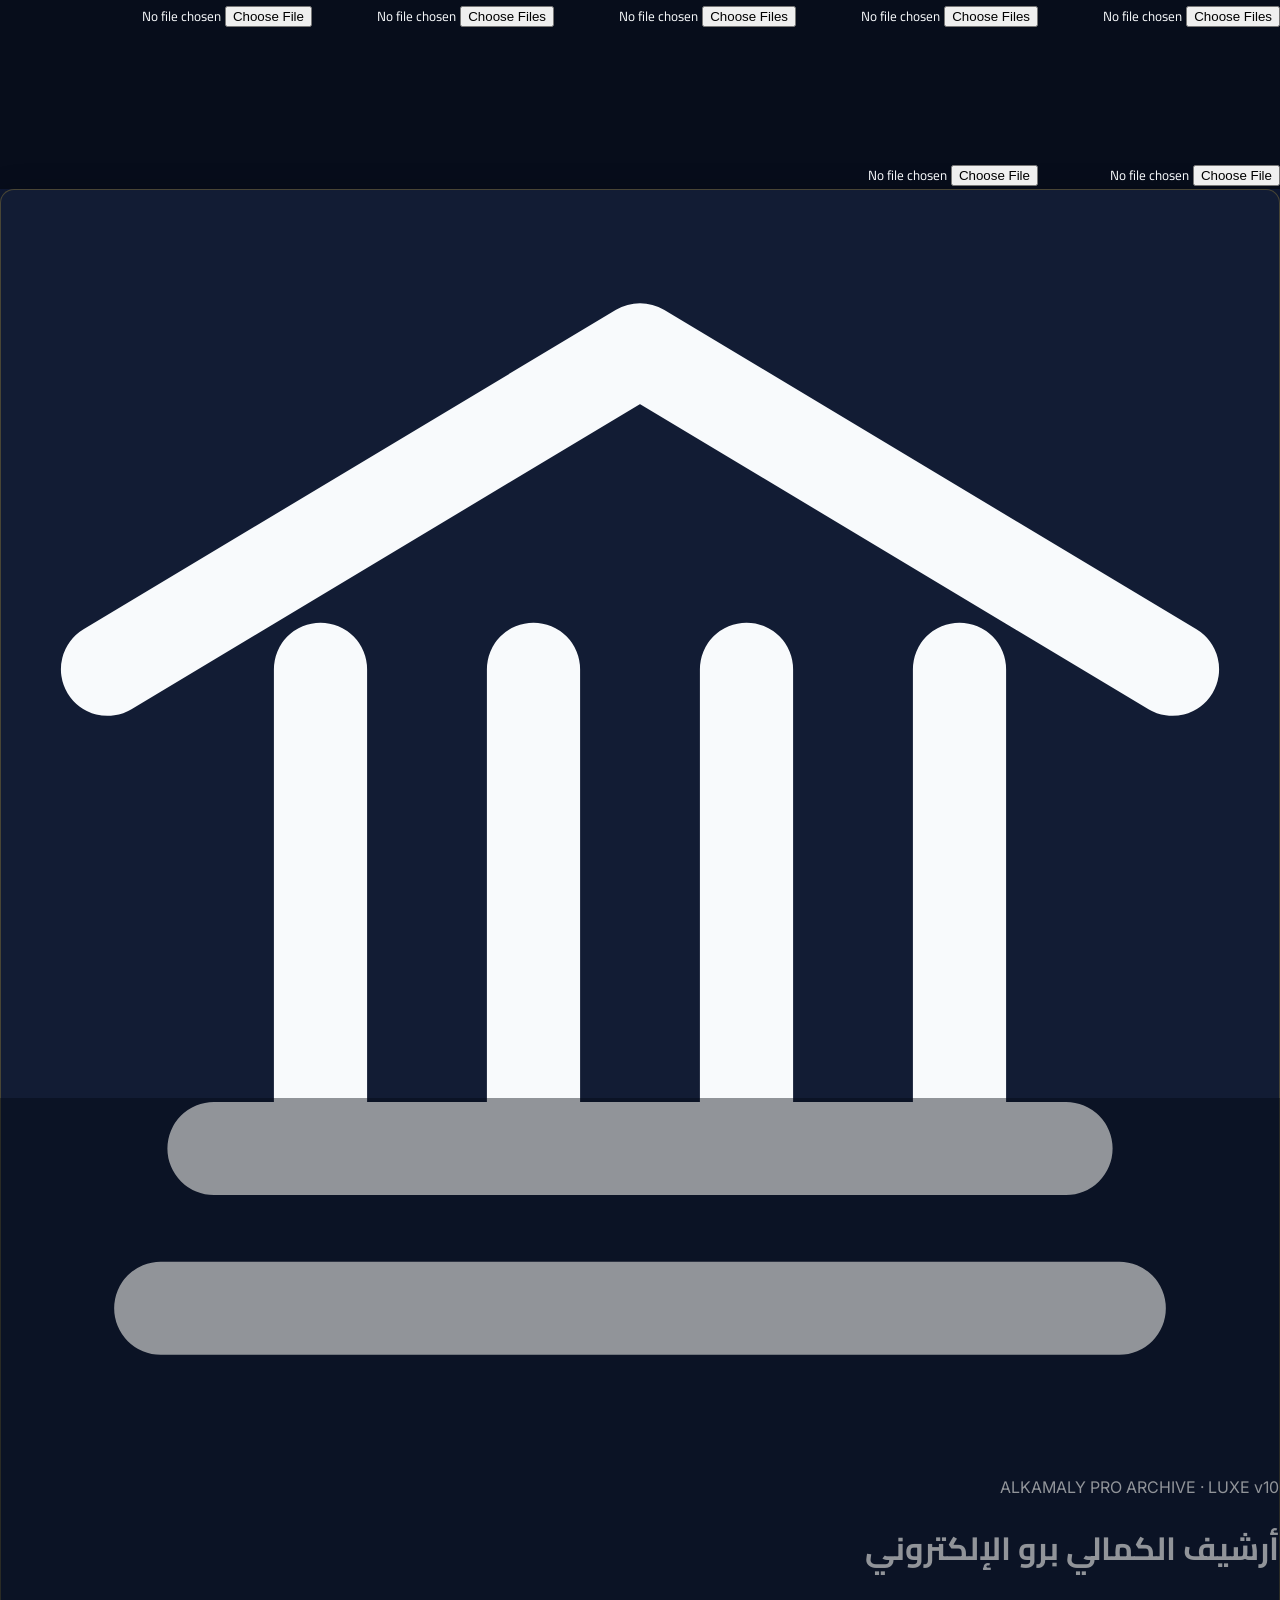
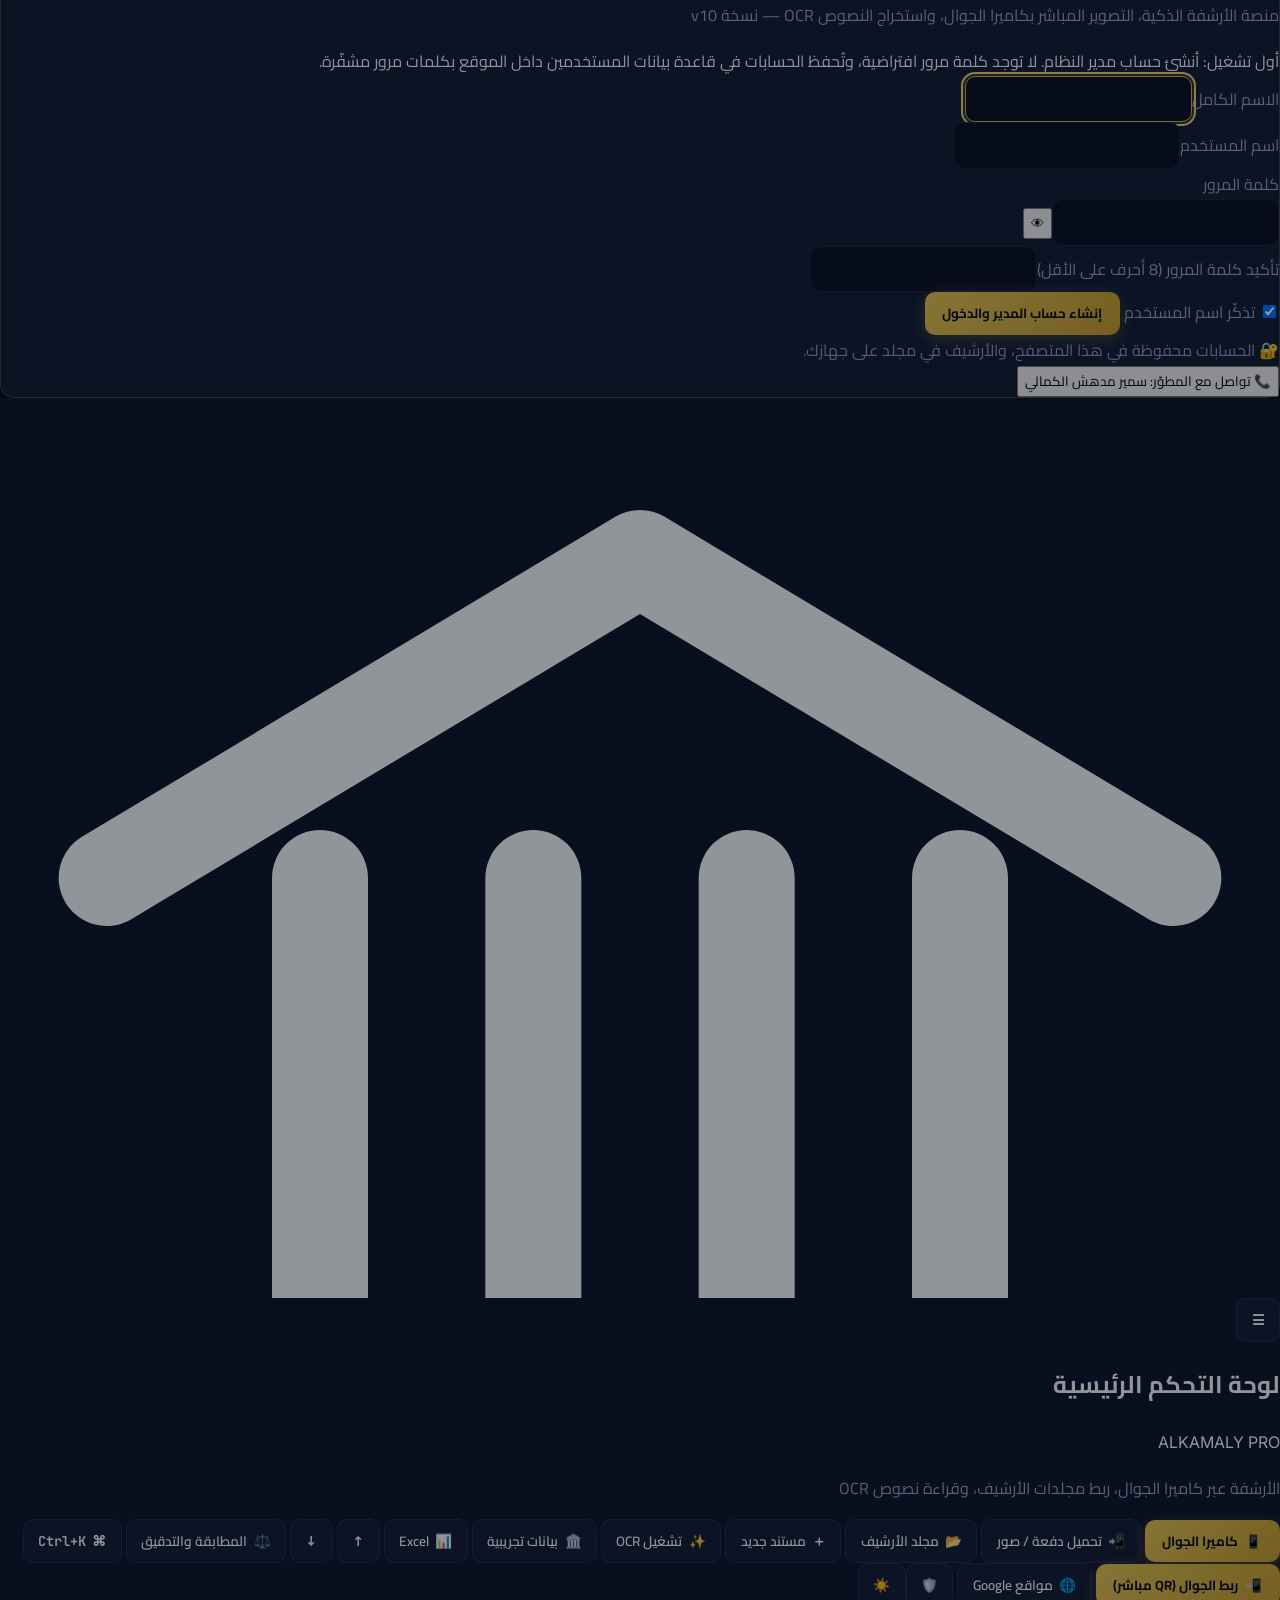
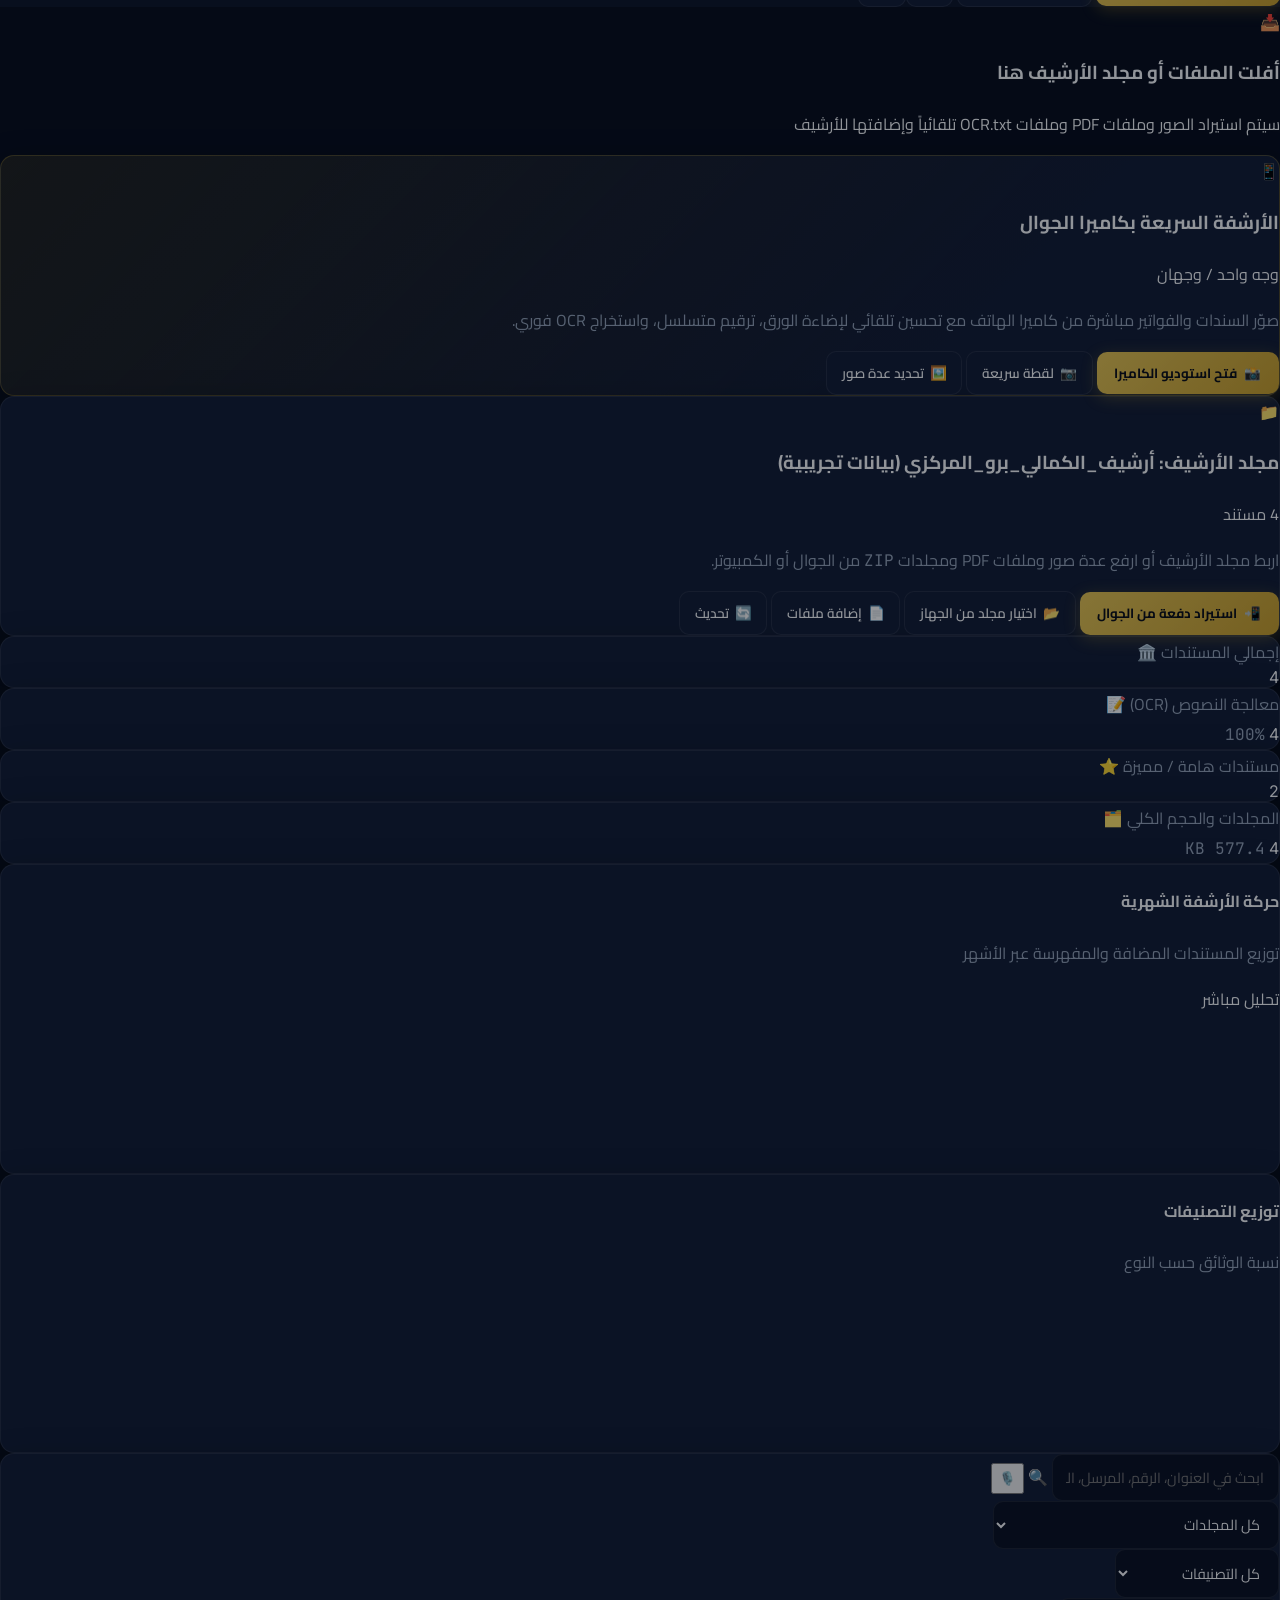
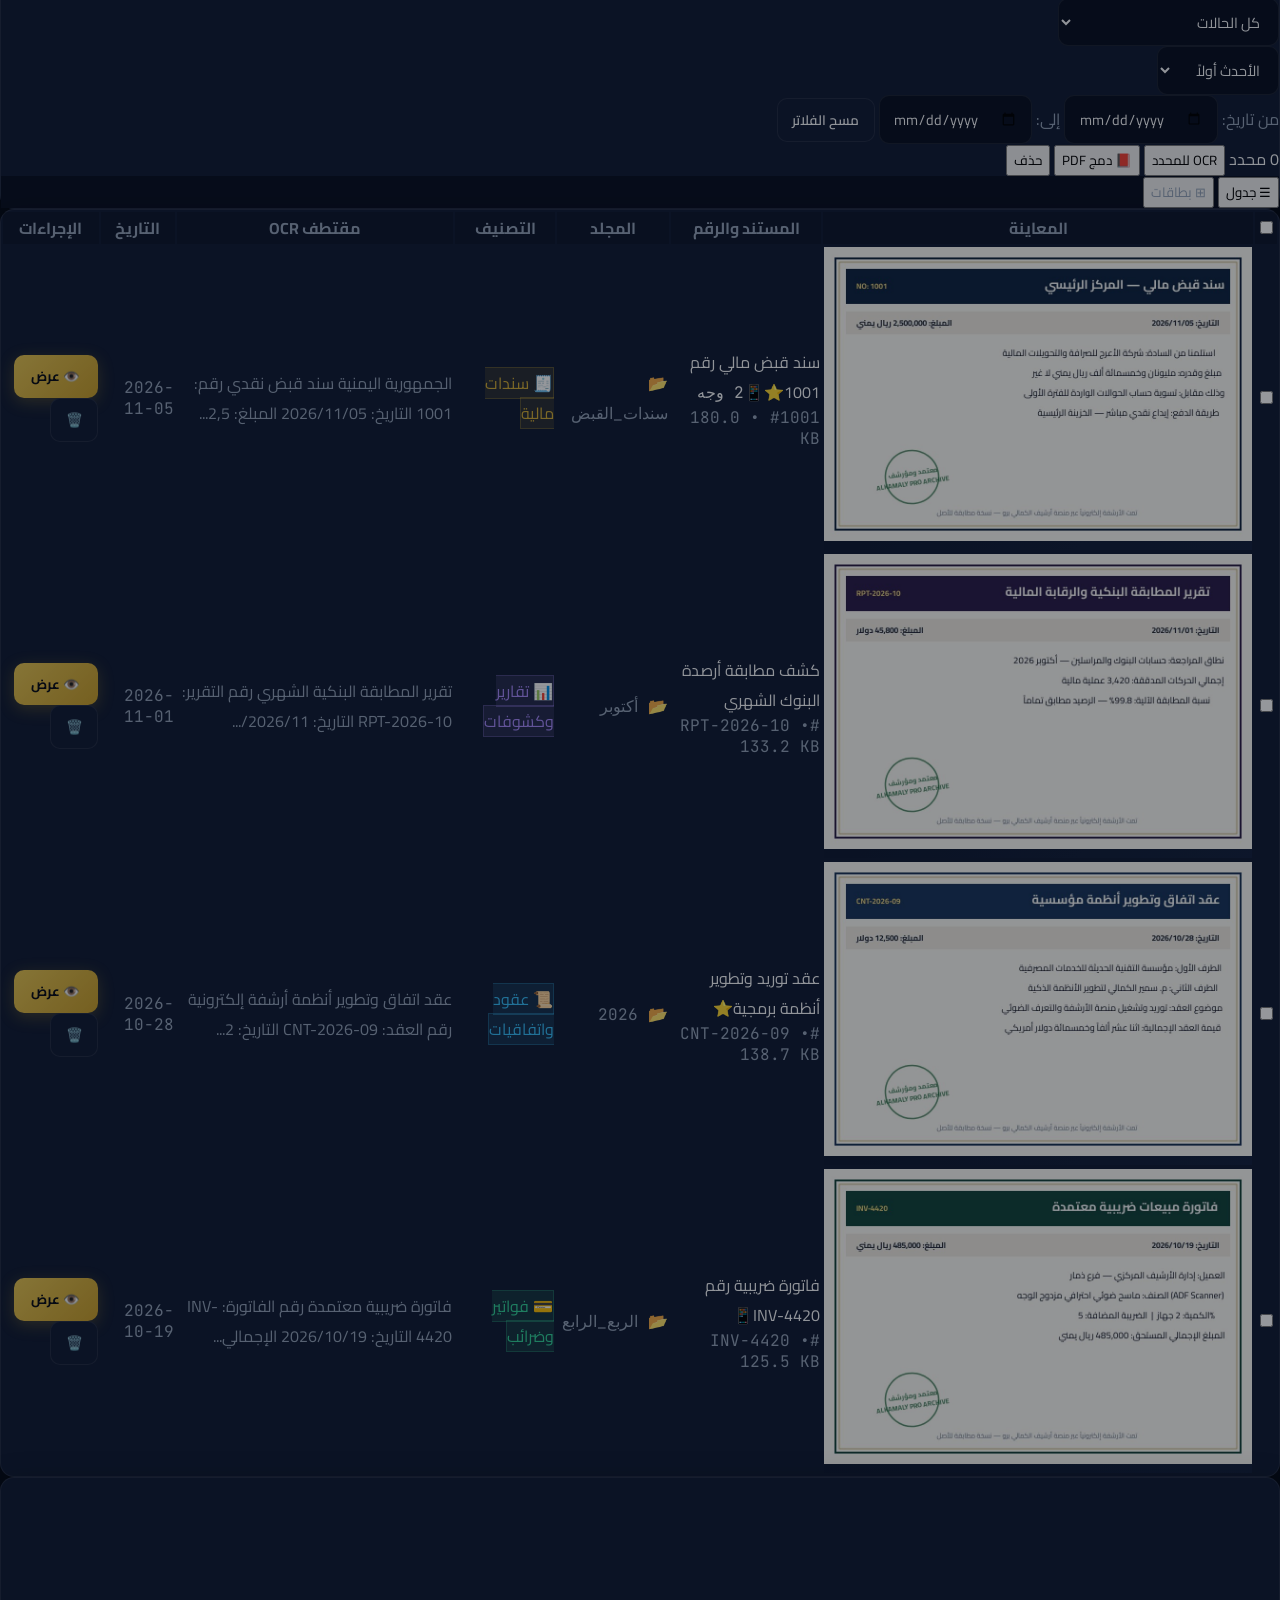
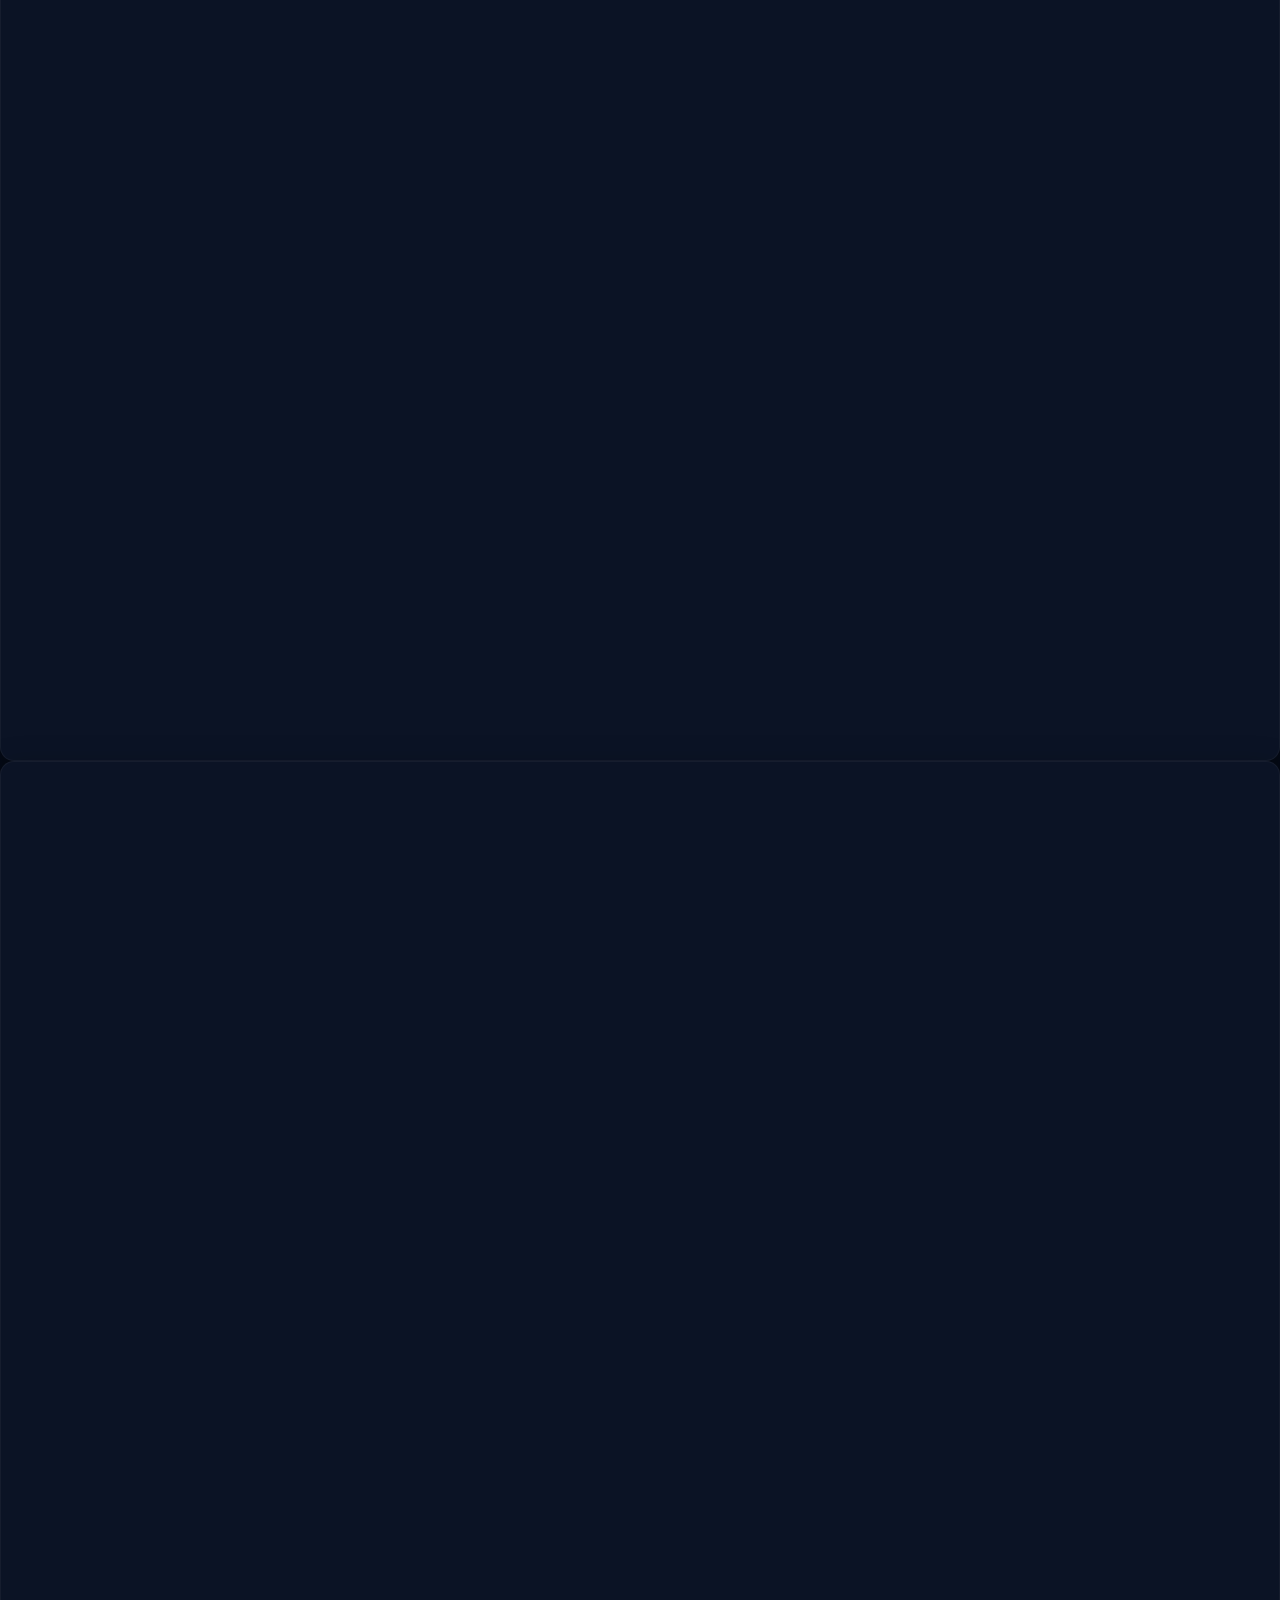
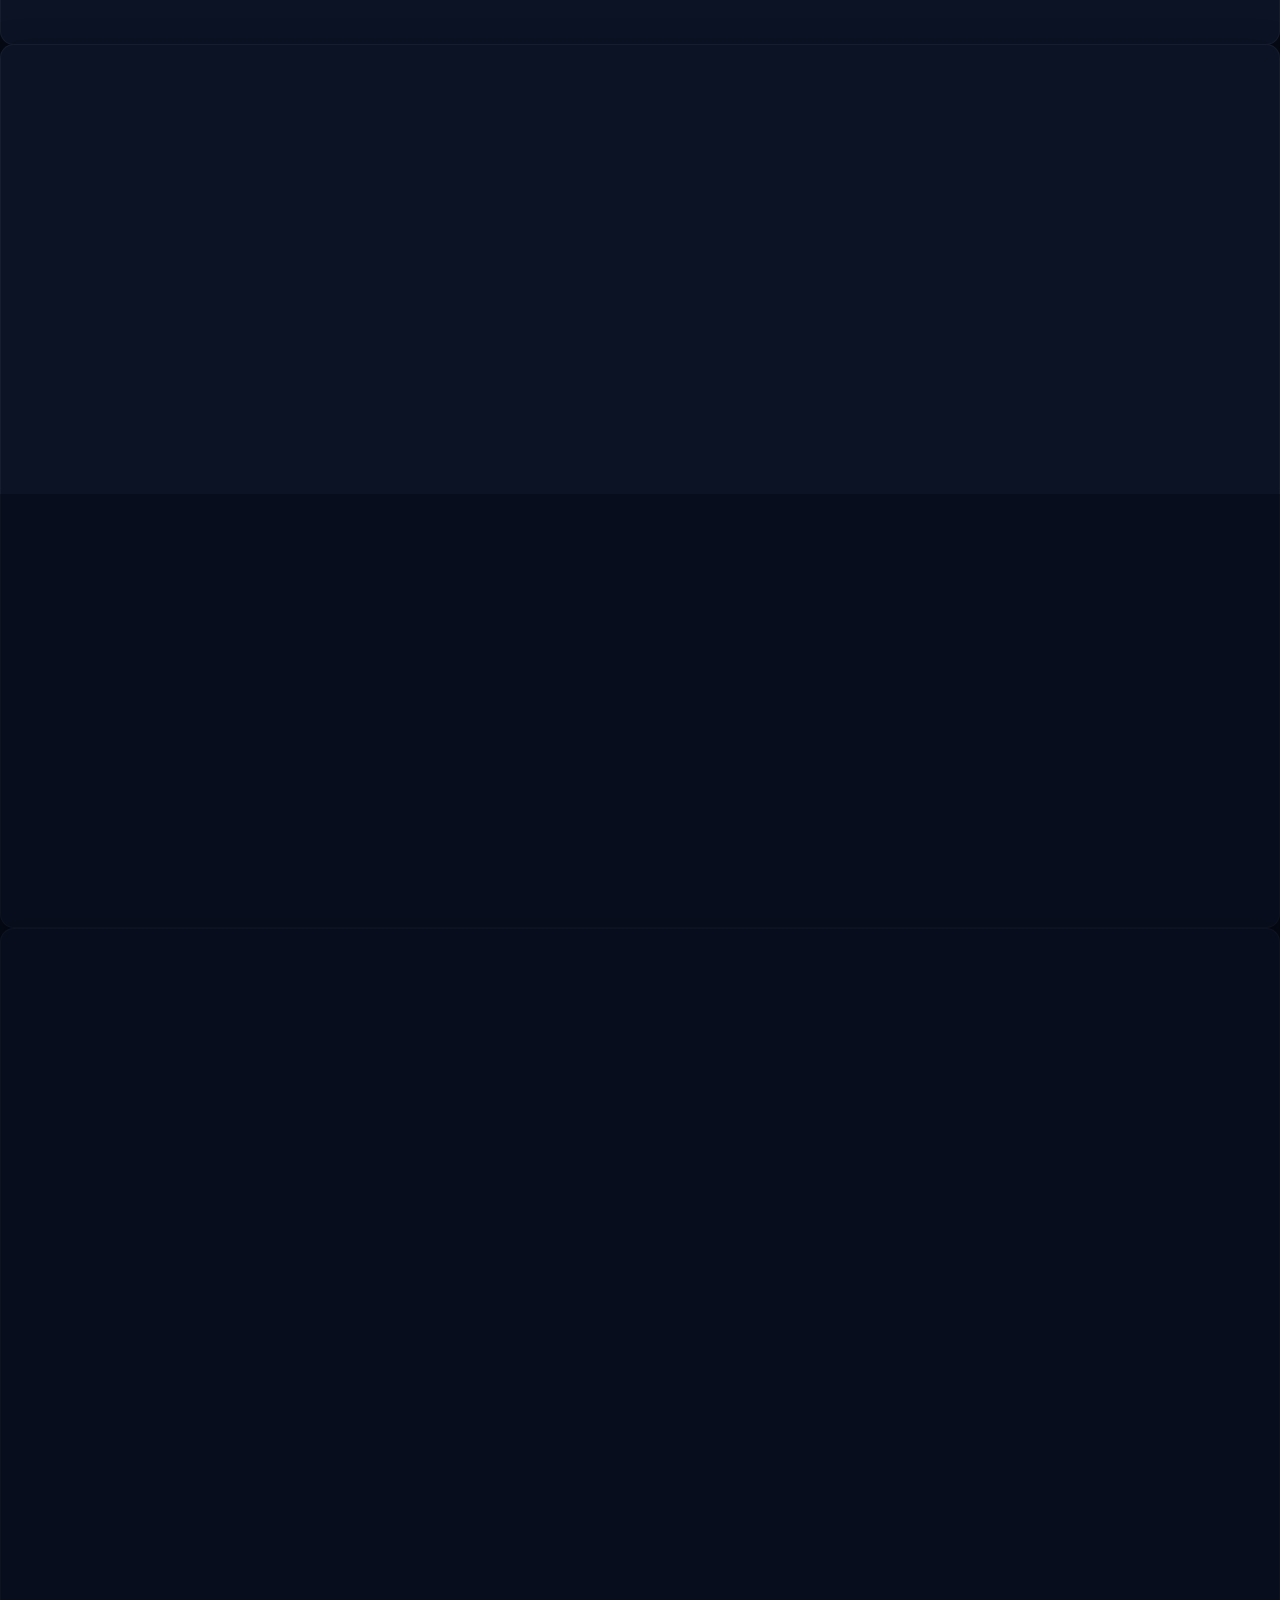
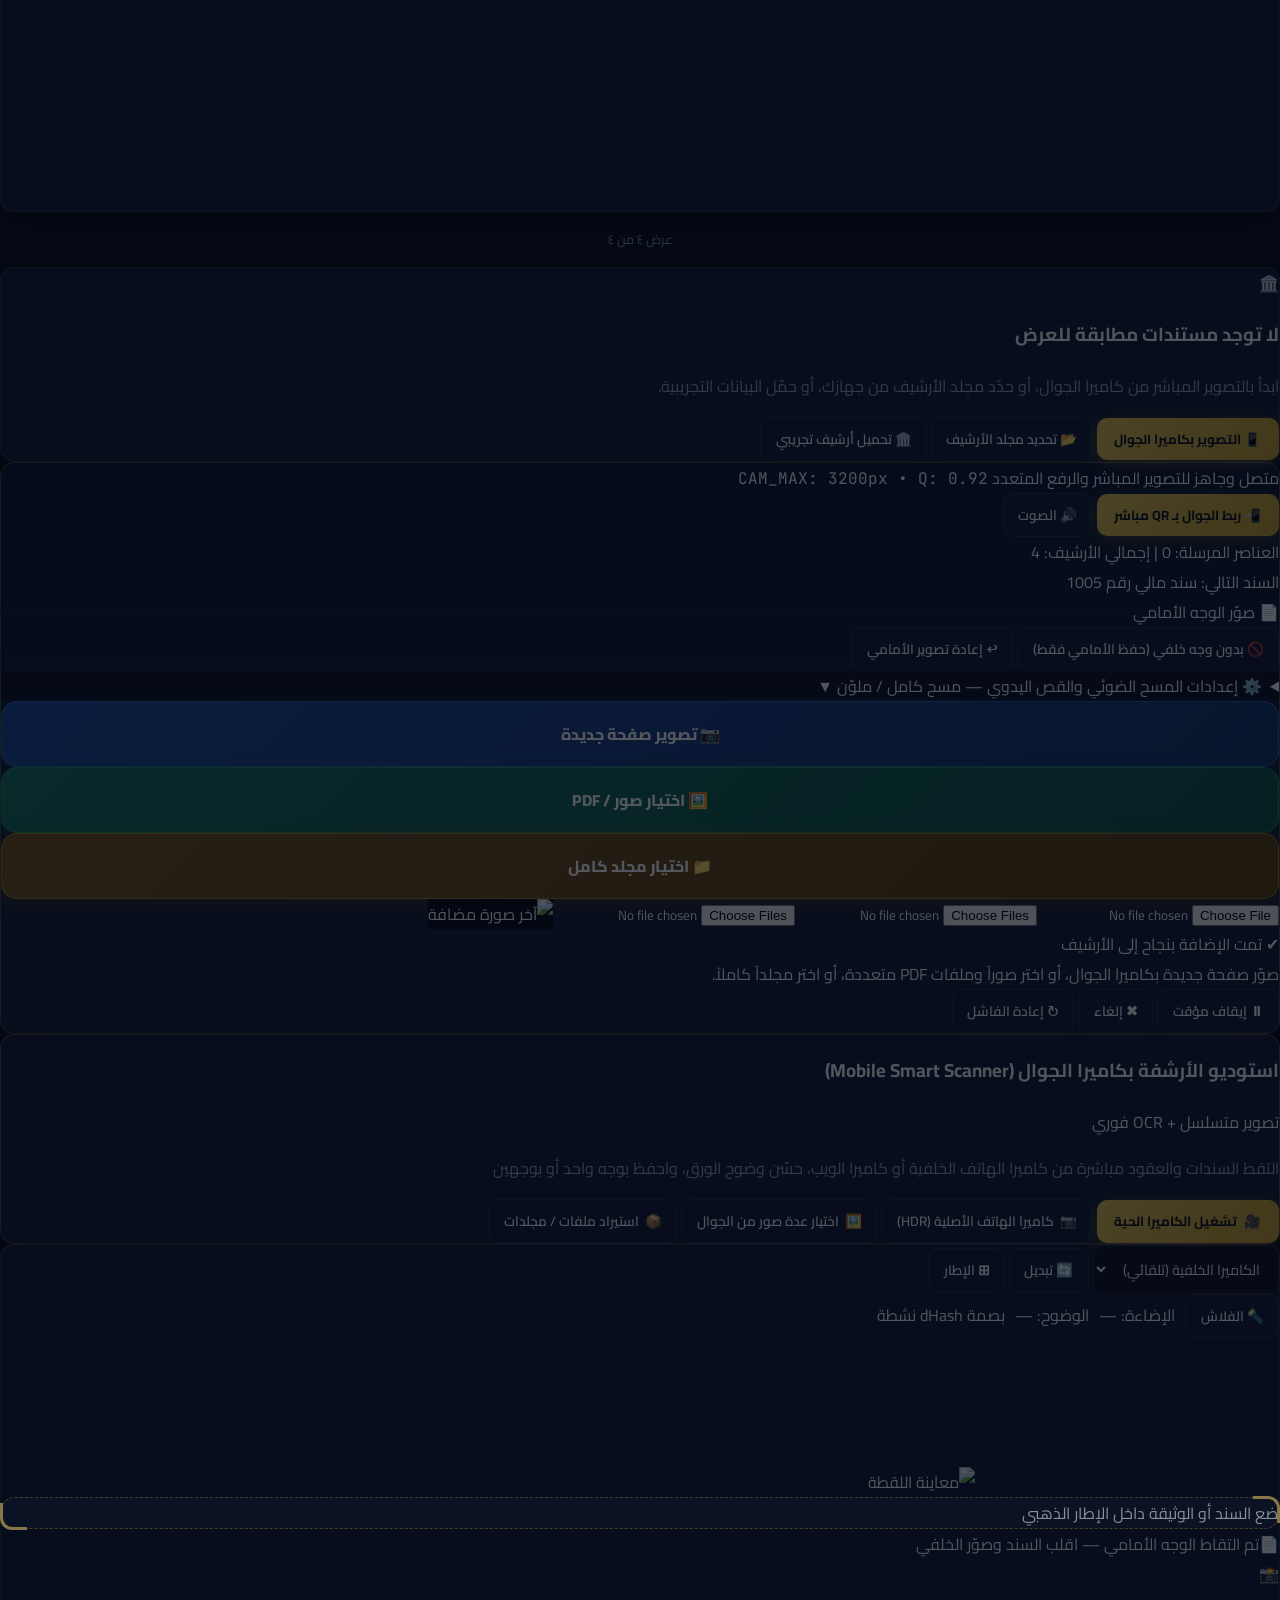
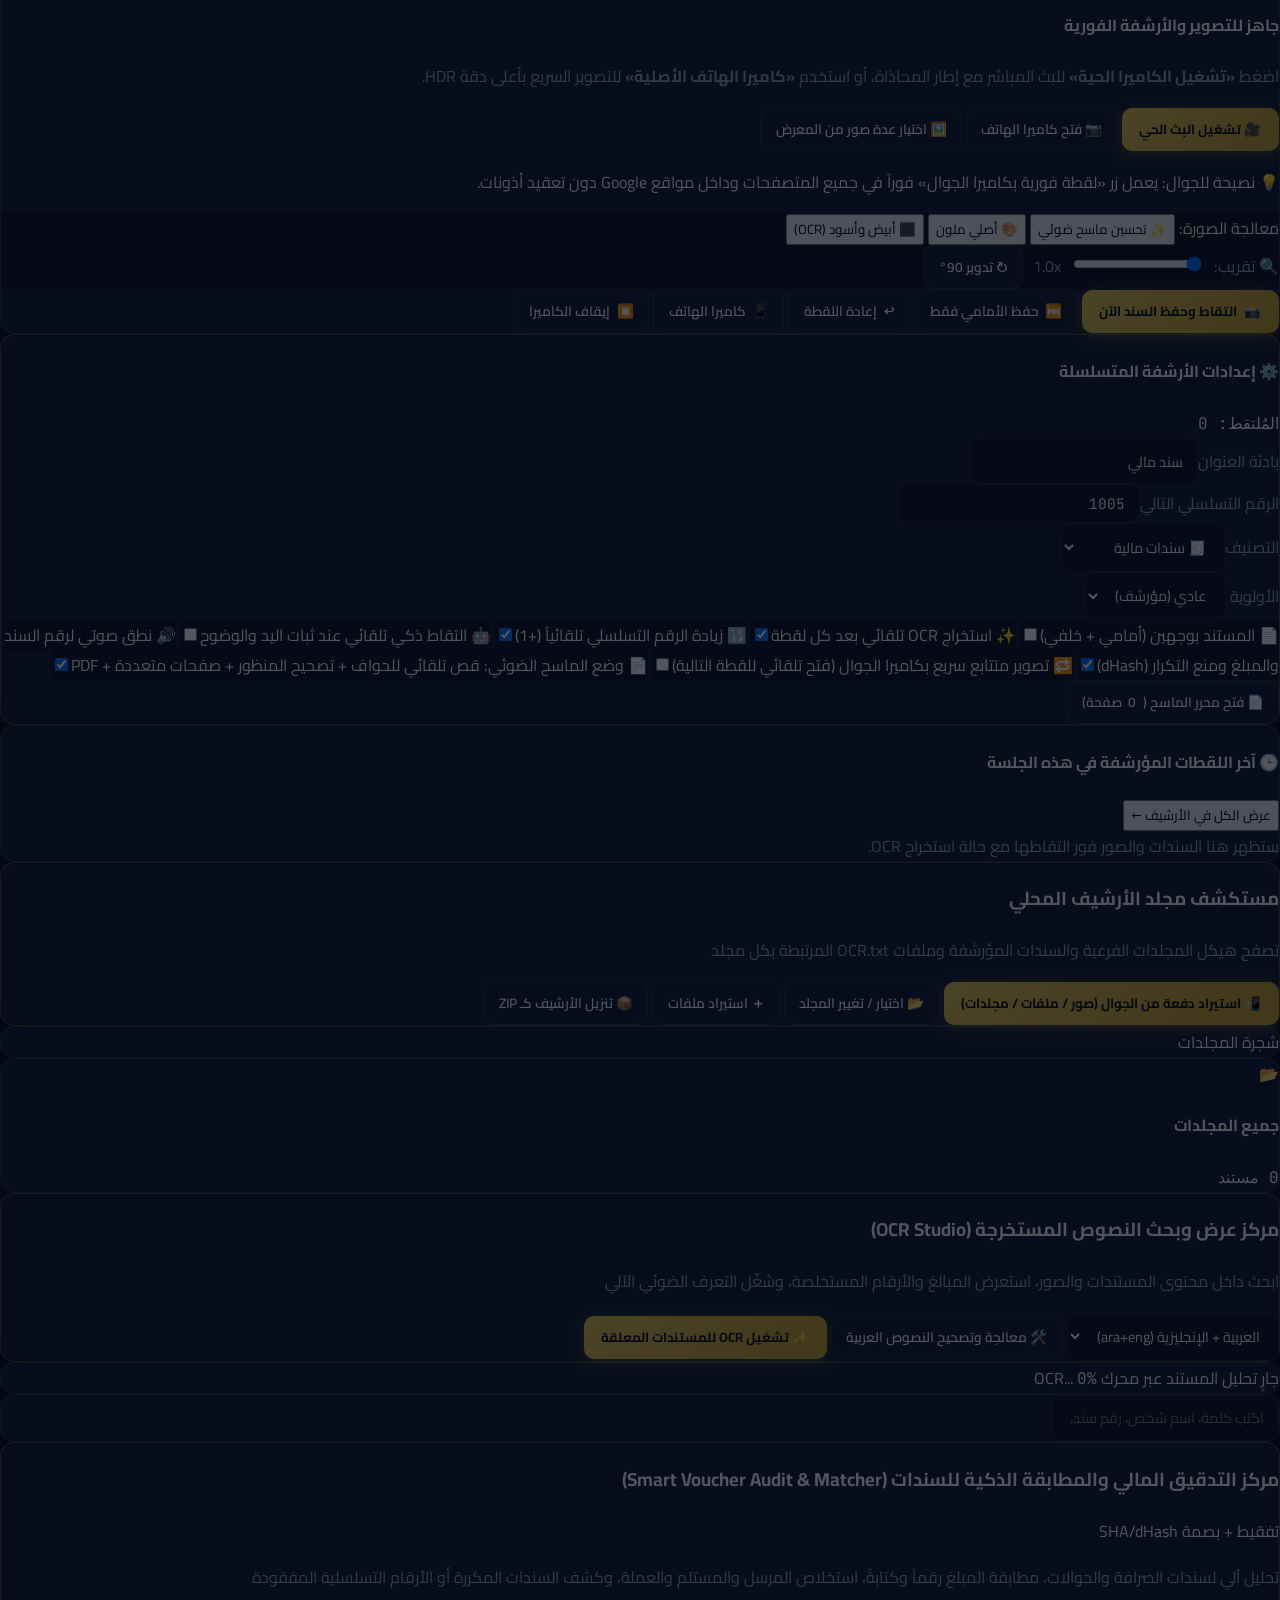
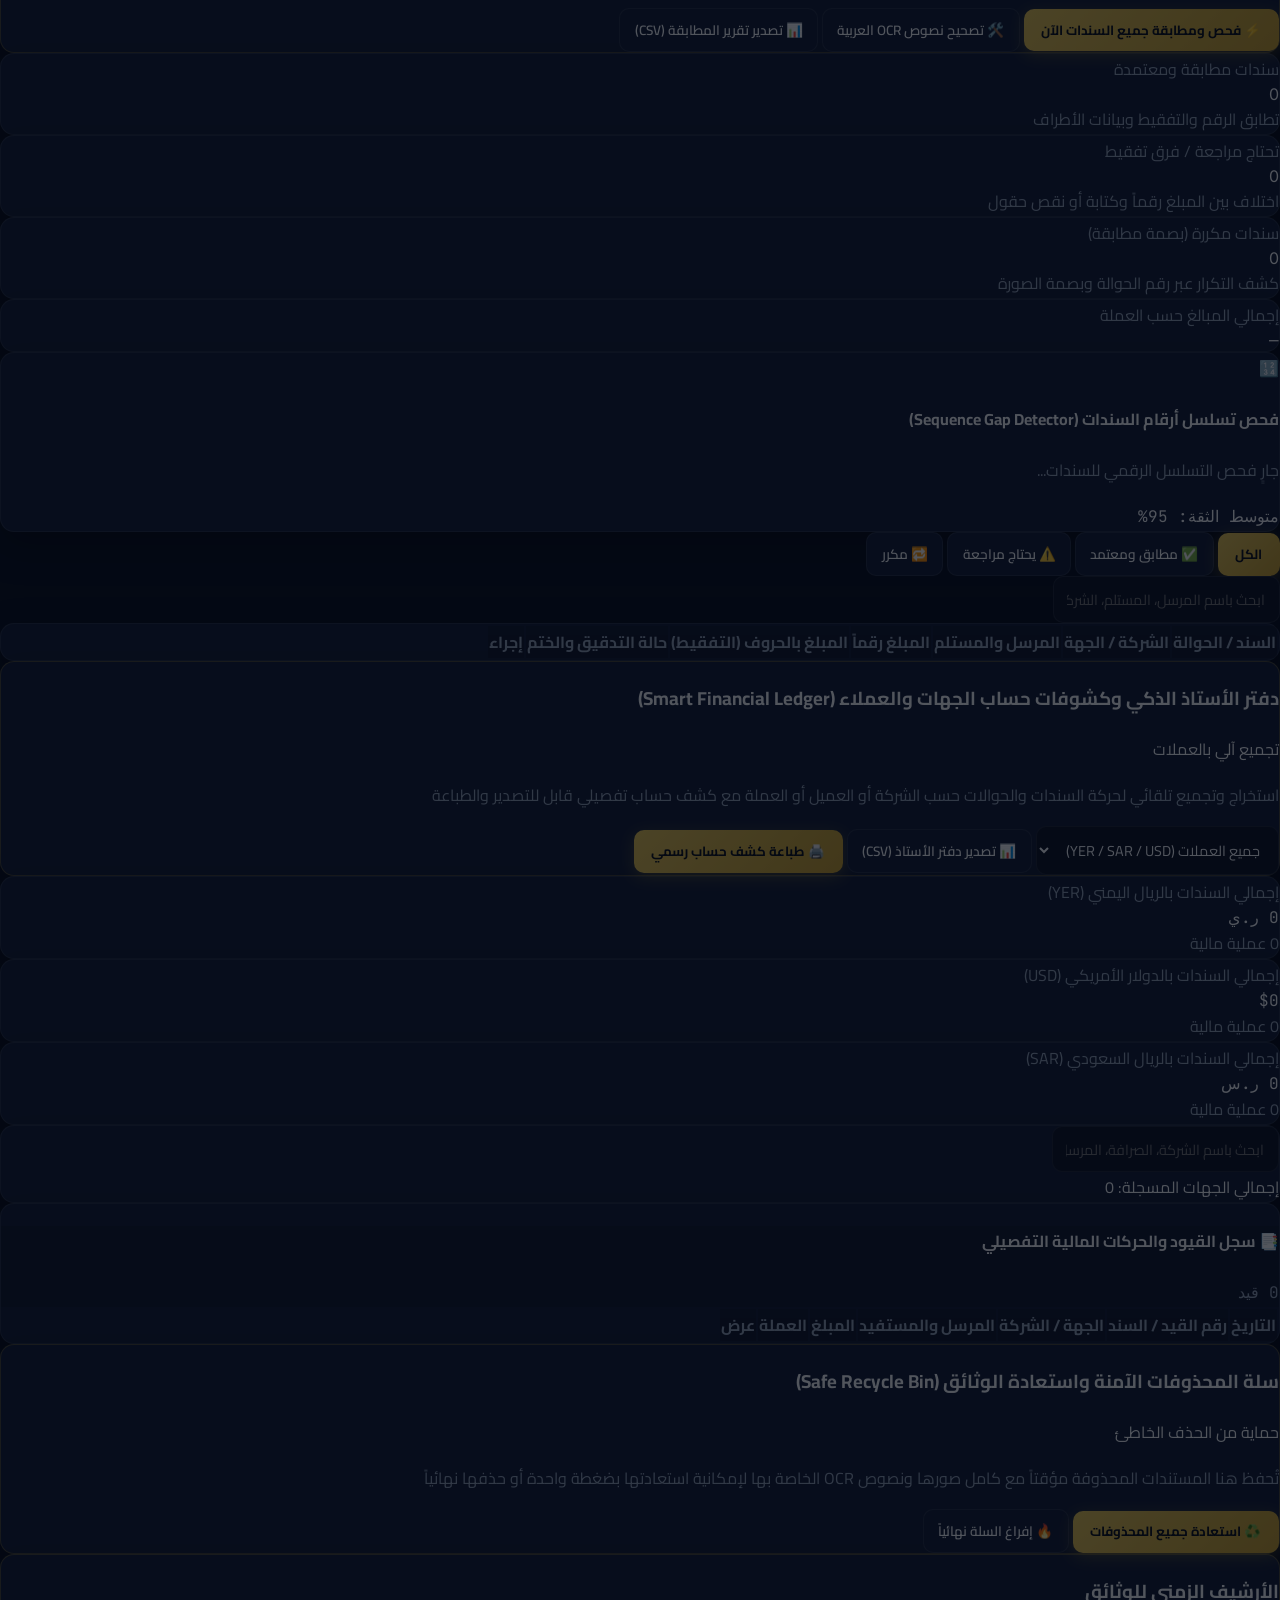
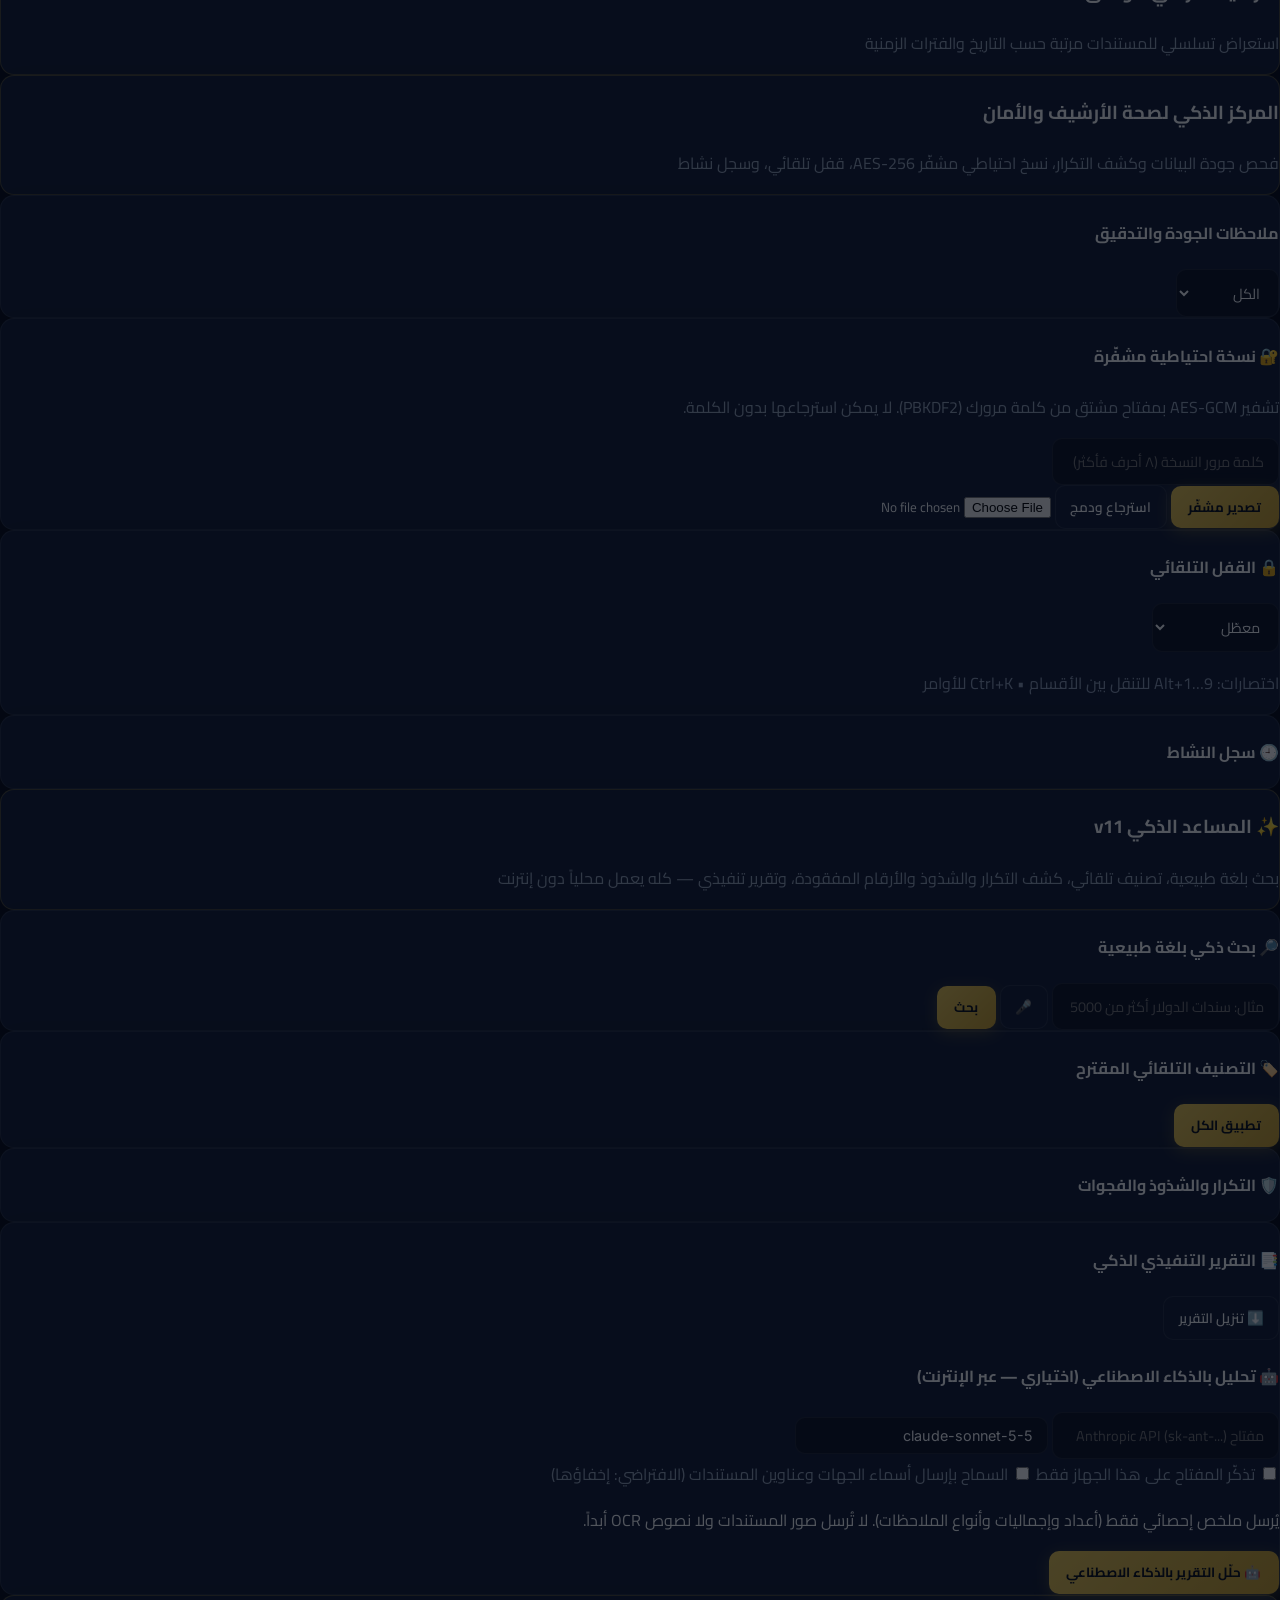
==== commit f83670a2: "ارشيف المستندات الاخير" ====
--- a/index.html
+++ b/index.html
@@ -371,6 +371,10 @@
     [data-theme="light"] .text-slate-200:not(#ssModal *), [data-theme="light"] .text-slate-300:not(#ssModal *), [data-theme="light"] .text-slate-400:not(#ssModal *) { color: #334155 !important; }
     [data-theme="light"] .text-purple-300:not(#ssModal *), [data-theme="light"] .text-purple-400:not(#ssModal *) { color: #6d28d9 !important; }
     #docViewerModal #viewerMainToolbarRow button, #docViewerModal #viewerOcrPane button { min-height: 30px; white-space: nowrap; }
+    .doc-card-thumb-stage { background: linear-gradient(145deg, #0b1326 0%, #15223e 100%); }
+    [data-theme="light"] .doc-card-thumb-stage { background: linear-gradient(145deg, #f3efe6 0%, #e5dec9 100%) !important; }
+    [data-theme="light"] #mainStickyHeader { background-color: rgba(236, 231, 220, 0.94) !important; box-shadow: 0 4px 20px rgba(15, 23, 42, 0.06); }
+    [data-theme="light"] #mobileBottomNav { background-color: rgba(236, 231, 220, 0.96) !important; }
     [data-theme="light"] .text-white:not(#ssModal *):not(.btn-luxe-gold):not([class*="bg-"]) { color: var(--text-primary) !important; }
     /* v12: الشريط الجانبي يبقى ثابتاً في الكمبيوتر عند تمرير الصفحة (يتمرر داخلياً فقط إن طال) */
     @media (min-width: 1024px) {
@@ -490,7 +494,7 @@
 
     <!-- Main Content Area -->
     <div class="flex-1 flex flex-col min-w-0">
-      <header class="sticky top-0 z-20 px-4 md:px-7 py-3.5 border-b backdrop-blur-md flex flex-wrap items-center justify-between gap-3" style="background-color: rgba(7, 13, 27, 0.88); border-color: var(--border-subtle);">
+      <header id="mainStickyHeader" class="sticky top-0 z-20 px-4 md:px-7 py-3.5 border-b backdrop-blur-md flex flex-wrap items-center justify-between gap-3" style="background-color: var(--bg-secondary); border-color: var(--border-subtle);">
         <div class="flex items-center gap-3">
           <button id="openSidebarBtn" class="lg:hidden btn-luxe-outline !p-2" aria-label="فتح القائمة">☰</button>
           <div>
@@ -1328,7 +1332,7 @@
   </div>
 
   <!-- Mobile Bottom Bar -->
-  <div class="sm:hidden fixed bottom-0 inset-x-0 z-30 border-t px-3 py-2 flex items-center justify-around backdrop-blur-md" style="background-color: rgba(7, 13, 27, 0.94); border-color: var(--border-gold);">
+  <div id="mobileBottomNav" class="sm:hidden fixed bottom-0 inset-x-0 z-30 border-t px-3 py-2 flex items-center justify-around backdrop-blur-md" style="background-color: var(--bg-secondary); border-color: var(--border-gold);">
     <button type="button" id="mobileBarDashBtn" class="flex flex-col items-center text-[11px] font-bold text-slate-300"><span class="text-base">📊</span><span>الأرشيف</span></button>
     <button type="button" id="mobileBarCamBtn" class="btn-luxe-gold !py-2 !px-4 text-xs shadow-xl"><span>📱</span><span>تصوير مستند</span></button>
     <button type="button" id="mobileBarFolderBtn" class="flex flex-col items-center text-[11px] font-bold text-slate-300"><span class="text-base">📂</span><span>المجلد</span></button>
@@ -3761,43 +3765,135 @@
         for (let i = 0; i < bin.length; i++) u8[i] = bin.charCodeAt(i);
         return u8;
       }
-      async function renderPdfPageDataUrlToImages(dataUrl, cacheKey = '', maxPages = 12) {
-        if (cacheKey && pdfRenderCache.has(cacheKey)) return pdfRenderCache.get(cacheKey);
-        if (typeof window.pdfjsLib === 'undefined') return null;
+      const pdfDocInstanceCache = new Map();
+      const pdfThumbGenQueue = new Set();
+
+      function ensurePdfWorkerConfigured() {
+        if (typeof window.pdfjsLib === 'undefined') return false;
+        if (!window.pdfjsLib.GlobalWorkerOptions.workerSrc) {
+          window.pdfjsLib.GlobalWorkerOptions.workerSrc = window.__pdfLocal ? 'libs/pdf.worker.min.js' : 'https://cdnjs.cloudflare.com/ajax/libs/pdf.js/3.11.174/pdf.worker.min.js';
+        }
+        return true;
+      }
+
+      async function getOrLoadPdfDoc(dataUrl, cacheKey = '') {
+        if (!ensurePdfWorkerConfigured()) return null;
+        if (cacheKey && pdfDocInstanceCache.has(cacheKey)) return pdfDocInstanceCache.get(cacheKey);
+        const u8 = dataUrlToUint8Array(dataUrl);
+        if (!u8) return null;
+        const pdfDoc = await window.pdfjsLib.getDocument({ data: u8 }).promise;
+        if (cacheKey) {
+          if (pdfDocInstanceCache.size > 12) {
+            const firstK = pdfDocInstanceCache.keys().next().value;
+            pdfDocInstanceCache.delete(firstK);
+          }
+          pdfDocInstanceCache.set(cacheKey, pdfDoc);
+        }
+        return pdfDoc;
+      }
+
+      async function renderSinglePdfPageObj(pdfDoc, pNum, maxPixelDim = 1600, jpegQuality = 0.91) {
+        const pdfPage = await pdfDoc.getPage(pNum);
+        const vp1 = pdfPage.getViewport({ scale: 1 });
+        const targetScale = Math.min(2.2, Math.max(1.1, maxPixelDim / Math.max(vp1.width, vp1.height, 1)));
+        const viewport = pdfPage.getViewport({ scale: targetScale });
+        const canvas = document.createElement('canvas');
+        canvas.width = Math.max(1, Math.round(viewport.width));
+        canvas.height = Math.max(1, Math.round(viewport.height));
+        const ctx = canvas.getContext('2d');
+        ctx.fillStyle = '#ffffff';
+        ctx.fillRect(0, 0, canvas.width, canvas.height);
+        await pdfPage.render({ canvasContext: ctx, viewport }).promise;
+        let embeddedText = '';
         try {
-          if (!window.pdfjsLib.GlobalWorkerOptions.workerSrc) {
-            window.pdfjsLib.GlobalWorkerOptions.workerSrc = window.__pdfLocal ? 'libs/pdf.worker.min.js' : 'https://cdnjs.cloudflare.com/ajax/libs/pdf.js/3.11.174/pdf.worker.min.js';
+          const tc = await pdfPage.getTextContent();
+          embeddedText = (tc.items || []).map(it => it.str || '').join(' ').trim();
+        } catch (_) {}
+        return { pageNumber: pNum, totalPages: pdfDoc.numPages, dataUrl: canvas.toDataURL('image/jpeg', jpegQuality), embeddedText };
+      }
+
+      // توليد مصغرة الصفحة الأولى لأي مستند PDF تلقائياً حتى لا يظهر كمربع أسود في البطاقات أو الجدول
+      async function ensurePdfFirstPageThumb(doc) {
+        if (!doc || doc._thumbUrl || pdfThumbGenQueue.has(doc.id)) return;
+        const pages = doc.pages || [];
+        const imgPage = pages.find(p => p.dataUrl && p.dataUrl.startsWith('data:image'));
+        if (imgPage) { doc._thumbUrl = imgPage.dataUrl; return; }
+        const pdfPage = pages.find(p => isPdfPageObj(p));
+        if (!pdfPage) return;
+        pdfThumbGenQueue.add(doc.id);
+        try {
+          if (!pdfPage.dataUrl && pdfPage.file && Store.ready) {
+            await V9.need(doc, true);
           }
-          const u8 = dataUrlToUint8Array(dataUrl);
-          if (!u8) return null;
-          const pdfDoc = await window.pdfjsLib.getDocument({ data: u8 }).promise;
-          const count = Math.min(pdfDoc.numPages || 1, maxPages);
-          const pagesOut = [];
+          if (!pdfPage.dataUrl) return;
+          const pdfDoc = await getOrLoadPdfDoc(pdfPage.dataUrl, `thumb_${doc.id}`);
+          if (!pdfDoc) return;
+          doc._pdfPageCount = pdfDoc.numPages || 1;
+          const p1 = await renderSinglePdfPageObj(pdfDoc, 1, 560, 0.80);
+          if (p1 && p1.dataUrl) {
+            doc._thumbUrl = p1.dataUrl;
+            pdfPage.thumbUrl = p1.dataUrl;
+            document.querySelectorAll(`[data-doc-thumb="${doc.id}"]`).forEach(container => {
+              container.innerHTML = `<img src="${p1.dataUrl}" alt="${escapeHtml(doc.title)}" class="w-full h-full object-cover group-hover:scale-105 transition-transform duration-300" />`;
+            });
+            document.querySelectorAll(`[data-doc-pdfcount="${doc.id}"]`).forEach(badge => {
+              badge.textContent = `📕 PDF (${doc._pdfPageCount} ص)`;
+              badge.classList.remove('hidden');
+            });
+          }
+        } catch (_) {
+        } finally {
+          pdfThumbGenQueue.delete(doc.id);
+        }
+      }
+
+      // دالة عرض صفحات PDF بدون أي حد أقصى (تدعم 20 أو 50 أو 200 صفحة كاملة بكفاءة وسرعة عالية)
+      async function renderPdfPageDataUrlToImages(dataUrl, cacheKey = '', maxPages = 500, targetPageIdx = null) {
+        if (!ensurePdfWorkerConfigured()) return null;
+        try {
+          let cached = cacheKey ? pdfRenderCache.get(cacheKey) : null;
+          const pdfDoc = await getOrLoadPdfDoc(dataUrl, cacheKey || '');
+          if (!pdfDoc) return null;
+          const totalPages = pdfDoc.numPages || 1;
+          if (!cached || cached.numPages !== totalPages) {
+            cached = {
+              numPages: totalPages,
+              pages: Array.from({ length: totalPages }, (_, i) => ({
+                pageNumber: i + 1,
+                totalPages,
+                dataUrl: '',
+                embeddedText: ''
+              }))
+            };
+            if (cacheKey) {
+              if (pdfRenderCache.size > 20) {
+                const oldestKey = pdfRenderCache.keys().next().value;
+                pdfRenderCache.delete(oldestKey);
+              }
+              pdfRenderCache.set(cacheKey, cached);
+            }
+          }
+
+          // إذا طُلبت صفحة محددة للعرض في العارض، نجهزها فوراً (مع الصفحة الأولى والصفحة التالية لتسريع التصفح)
+          if (targetPageIdx !== null && targetPageIdx >= 0 && targetPageIdx < totalPages) {
+            const toRenderNow = [targetPageIdx];
+            if (targetPageIdx === 0 && totalPages > 1) toRenderNow.push(1);
+            for (const idx of toRenderNow) {
+              if (!cached.pages[idx].dataUrl) {
+                cached.pages[idx] = await renderSinglePdfPageObj(pdfDoc, idx + 1, 1650, 0.91);
+              }
+            }
+            return cached;
+          }
+
+          // عند طلب استخراج OCR أو جميع الصفحات (حتى maxPages، الافتراضي 500 صفحة أي كامل المستند)
+          const count = Math.min(totalPages, maxPages || 500);
           for (let pNum = 1; pNum <= count; pNum++) {
-            const pdfPage = await pdfDoc.getPage(pNum);
-            const vp1 = pdfPage.getViewport({ scale: 1 });
-            const targetScale = Math.min(2.2, Math.max(1.4, 1600 / Math.max(vp1.width, vp1.height, 1)));
-            const viewport = pdfPage.getViewport({ scale: targetScale });
-            const canvas = document.createElement('canvas');
-            canvas.width = Math.max(1, Math.round(viewport.width));
-            canvas.height = Math.max(1, Math.round(viewport.height));
-            const ctx = canvas.getContext('2d');
-            ctx.fillStyle = '#ffffff';
-            ctx.fillRect(0, 0, canvas.width, canvas.height);
-            await pdfPage.render({ canvasContext: ctx, viewport }).promise;
-            let embeddedText = '';
-            try {
-              const tc = await pdfPage.getTextContent();
-              embeddedText = (tc.items || []).map(it => it.str || '').join(' ').trim();
-            } catch (_) {}
-            pagesOut.push({ pageNumber: pNum, totalPages: pdfDoc.numPages, dataUrl: canvas.toDataURL('image/jpeg', 0.91), embeddedText });
+            if (!cached.pages[pNum - 1].dataUrl) {
+              cached.pages[pNum - 1] = await renderSinglePdfPageObj(pdfDoc, pNum, 1550, 0.89);
+            }
           }
-          const res = { numPages: pdfDoc.numPages, pages: pagesOut };
-          if (cacheKey) {
-            if (pdfRenderCache.size > 25) pdfRenderCache.clear();
-            pdfRenderCache.set(cacheKey, res);
-          }
-          return res;
+          return cached;
         } catch (err) {
           return null;
         }
@@ -3816,7 +3912,7 @@
             ocrTargets.push(p.dataUrl);
           } else if (isPdfPageObj(p) && p.dataUrl) {
             if (showProgress) showToast('📄 جارٍ تحويل صفحات PDF لاستخراج النص منها...', 'info');
-            const rendered = await renderPdfPageDataUrlToImages(p.dataUrl, `${doc.id}_${idx}`, 10);
+            const rendered = await renderPdfPageDataUrlToImages(p.dataUrl, `${doc.id}_${idx}`, 500);
             if (rendered && rendered.pages && rendered.pages.length) {
               rendered.pages.forEach(rp => {
                 if (rp.dataUrl) ocrTargets.push(rp.dataUrl);
@@ -3907,15 +4003,26 @@
         else { tableWrap.classList.add('hidden'); grid.classList.remove('hidden'); }
 
         tbody.innerHTML = list.map(doc => { getReadableDocTitle(doc);
-          const thumbPage = (doc.pages || []).find(p => p.dataUrl && p.dataUrl.startsWith('data:image')), isPdf = (doc.pages || []).some(p => p.type === 'application/pdf'), hasOcr = Boolean(doc.ocrText && doc.ocrText.trim());
+          const thumbPage = (doc.pages || []).find(p => p.dataUrl && p.dataUrl.startsWith('data:image'));
+          const pdfPage = (doc.pages || []).find(p => isPdfPageObj(p));
+          const isPdf = Boolean(pdfPage);
+          const thumbSrc = (thumbPage && thumbPage.dataUrl) || doc._thumbUrl || (pdfPage && pdfPage.thumbUrl) || '';
+          if (isPdf && !thumbSrc) setTimeout(() => ensurePdfFirstPageThumb(doc), 10);
+          const hasOcr = Boolean(doc.ocrText && doc.ocrText.trim());
           const snippet = hasOcr ? escapeHtml(doc.ocrText.replace(/\s+/g, ' ').slice(0, 72)) + '...' : '<span class="opacity-50">بانتظار OCR</span>';
           const checked = selectedDocIds.has(doc.id) ? 'checked' : '', catObj = categories.find(c => c.name === doc.category), badgeColor = catObj ? catObj.color : '#d4af37';
-          return `<tr class="hover:bg-amber-500/5 transition-colors cursor-pointer" data-doc-row="${doc.id}"><td class="p-3.5" onclick="event.stopPropagation()"><input type="checkbox" class="doc-select-cb rounded accent-amber-400" data-id="${doc.id}" ${checked} /></td><td class="p-3.5"><div class="w-12 h-12 rounded-lg overflow-hidden border flex items-center justify-center bg-slate-900" style="border-color: var(--border-subtle);">${thumbPage ? `<img src="${thumbPage.dataUrl}" alt="" class="w-full h-full object-cover" />` : `<span class="text-xl">${isPdf ? '📕' : '📄'}</span>`}</div></td><td class="p-3.5"><div class="font-bold flex items-center gap-1.5"><span>${escapeHtml(doc.title)}</span>${doc.priority === 'important' ? '<span title="هام">⭐</span>' : ''}${doc.source === 'camera' ? '<span title="مُلتقط بكاميرا الجوال" class="text-xs">📱</span>' : ''}${(doc.pages && doc.pages.length > 1) ? `<span class="text-[10px] px-1.5 py-0.5 rounded bg-sky-500/15 text-sky-400 font-mono-code">${doc.pages.length} وجه</span>` : ''}</div><div class="text-xs font-mono-code mt-0.5" style="color: var(--text-secondary);">${doc.docNumber ? `#${escapeHtml(doc.docNumber)} • ` : ''}${formatBytes(doc.size)}</div></td><td class="p-3.5 text-xs"><span class="px-2 py-1 rounded-md bg-white/5 font-mono-code text-[11px]" style="color: var(--text-secondary);">📂 ${escapeHtml((doc.folder || 'رئيسي').split('/').pop())}</span></td><td class="p-3.5"><span class="text-xs font-semibold px-2.5 py-1 rounded-full" style="background-color: ${badgeColor}22; color: ${badgeColor}; border: 1px solid ${badgeColor}44;">${catObj ? catObj.icon + ' ' : ''}${escapeHtml(doc.category)}</span></td><td class="p-3.5 max-w-xs"><div class="text-xs leading-relaxed" style="color: var(--text-secondary);">${snippet}</div></td><td class="p-3.5 text-xs font-mono-code" style="color: var(--text-secondary);">${escapeHtml(doc.date || '—')}</td><td class="p-3.5 text-center" onclick="event.stopPropagation()"><div class="inline-flex items-center gap-1"><button type="button" class="btn-luxe-gold !py-1 !px-2.5 text-xs view-doc-btn" data-id="${doc.id}" title="عرض المستند ونص OCR">👁️ عرض</button><button type="button" class="btn-luxe-outline !py-1 !px-2 text-xs !text-rose-400 delete-doc-btn" data-id="${doc.id}" title="حذف">🗑️</button></div></td></tr>`;
+          return `<tr class="hover:bg-amber-500/5 transition-colors cursor-pointer" data-doc-row="${doc.id}"><td class="p-3.5" onclick="event.stopPropagation()"><input type="checkbox" class="doc-select-cb rounded accent-amber-400" data-id="${doc.id}" ${checked} /></td><td class="p-3.5"><div data-doc-thumb="${doc.id}" class="w-12 h-12 rounded-lg overflow-hidden border flex items-center justify-center doc-card-thumb-stage" style="border-color: var(--border-subtle);">${thumbSrc ? `<img src="${thumbSrc}" alt="" class="w-full h-full object-cover" />` : `<span class="text-xl">${isPdf ? '📕' : '📄'}</span>`}</div></td><td class="p-3.5"><div class="font-bold flex items-center gap-1.5"><span>${escapeHtml(doc.title)}</span>${doc.priority === 'important' ? '<span title="هام">⭐</span>' : ''}${doc.source === 'camera' ? '<span title="مُلتقط بكاميرا الجوال" class="text-xs">📱</span>' : ''}${isPdf ? `<span data-doc-pdfcount="${doc.id}" class="text-[10px] px-1.5 py-0.5 rounded bg-rose-500/15 text-rose-400 font-mono-code">📕 PDF${doc._pdfPageCount ? ' (' + doc._pdfPageCount + ' ص)' : ''}</span>` : ''}${(doc.pages && doc.pages.length > 1) ? `<span class="text-[10px] px-1.5 py-0.5 rounded bg-sky-500/15 text-sky-400 font-mono-code">${doc.pages.length} وجه</span>` : ''}</div><div class="text-xs font-mono-code mt-0.5" style="color: var(--text-secondary);">${doc.docNumber ? `#${escapeHtml(doc.docNumber)} • ` : ''}${formatBytes(doc.size)}</div></td><td class="p-3.5 text-xs"><span class="px-2 py-1 rounded-md bg-white/5 font-mono-code text-[11px]" style="color: var(--text-secondary);">📂 ${escapeHtml((doc.folder || 'رئيسي').split('/').pop())}</span></td><td class="p-3.5"><span class="text-xs font-semibold px-2.5 py-1 rounded-full" style="background-color: ${badgeColor}22; color: ${badgeColor}; border: 1px solid ${badgeColor}44;">${catObj ? catObj.icon + ' ' : ''}${escapeHtml(doc.category)}</span></td><td class="p-3.5 max-w-xs"><div class="text-xs leading-relaxed" style="color: var(--text-secondary);">${snippet}</div></td><td class="p-3.5 text-xs font-mono-code" style="color: var(--text-secondary);">${escapeHtml(doc.date || '—')}</td><td class="p-3.5 text-center" onclick="event.stopPropagation()"><div class="inline-flex items-center gap-1"><button type="button" class="btn-luxe-gold !py-1 !px-2.5 text-xs view-doc-btn" data-id="${doc.id}" title="عرض المستند ونص OCR">👁️ عرض</button><button type="button" class="btn-luxe-outline !py-1 !px-2 text-xs !text-rose-400 delete-doc-btn" data-id="${doc.id}" title="حذف">🗑️</button></div></td></tr>`;
         }).join('');
 
         grid.innerHTML = list.map(doc => { getReadableDocTitle(doc);
-          const thumbPage = (doc.pages || []).find(p => p.dataUrl && p.dataUrl.startsWith('data:image')), isPdf = (doc.pages || []).some(p => p.type === 'application/pdf'), hasOcr = Boolean(doc.ocrText && doc.ocrText.trim());
-          return `<div class="luxe-card overflow-hidden flex flex-col justify-between group cursor-pointer hover:border-amber-400/50" data-doc-card="${doc.id}"><div><div class="h-44 bg-slate-950 relative overflow-hidden flex items-center justify-center border-b" style="border-color: var(--border-subtle);">${thumbPage ? `<img src="${thumbPage.dataUrl}" alt="${escapeHtml(doc.title)}" class="w-full h-full object-cover group-hover:scale-105 transition-transform duration-300" />` : `<span class="text-5xl">${isPdf ? '📕' : '📄'}</span>`}<div class="absolute top-2.5 right-2.5 flex items-center gap-1">${hasOcr ? '<span class="text-[10px] px-2 py-0.5 rounded-full bg-emerald-500/90 text-slate-950 font-bold">OCR ✔</span>' : '<span class="text-[10px] px-2 py-0.5 rounded-full bg-slate-900/90 text-amber-400 border border-amber-400/30">بدون OCR</span>'}${doc.source === 'camera' ? '<span class="text-[10px] px-2 py-0.5 rounded-full bg-amber-400 text-slate-950 font-bold">📱 كاميرا</span>' : ''}</div></div><div class="p-4"><div class="flex items-center justify-between text-[11px] mb-1" style="color: var(--text-secondary);"><span>${escapeHtml(doc.category)}</span><span class="font-mono-code">${escapeHtml(doc.date || '')}</span></div><h4 class="font-bold text-sm truncate mb-1.5">${escapeHtml(doc.title)}</h4><p class="text-xs line-clamp-2 leading-relaxed" style="color: var(--text-secondary);">${hasOcr ? escapeHtml(doc.ocrText.slice(0, 110)) : 'اضغط لفتح العارض واستخراج النص عبر OCR'}</p></div></div><div class="px-4 py-2.5 border-t flex items-center justify-between" style="border-color: var(--border-subtle); background-color: rgba(0,0,0,0.12);" onclick="event.stopPropagation()"><span class="text-[11px] font-mono-code truncate max-w-[120px]" style="color: var(--text-secondary);">📂 ${escapeHtml((doc.folder || 'رئيسي').split('/').pop())}</span><div class="flex items-center gap-1"><button type="button" class="btn-luxe-gold !py-1 !px-2.5 text-xs view-doc-btn" data-id="${doc.id}">عرض OCR</button><button type="button" class="btn-luxe-outline !py-1 !px-2 text-xs !text-rose-400 delete-doc-btn" data-id="${doc.id}">🗑️</button></div></div></div>`;
+          const thumbPage = (doc.pages || []).find(p => p.dataUrl && p.dataUrl.startsWith('data:image'));
+          const pdfPage = (doc.pages || []).find(p => isPdfPageObj(p));
+          const isPdf = Boolean(pdfPage);
+          const thumbSrc = (thumbPage && thumbPage.dataUrl) || doc._thumbUrl || (pdfPage && pdfPage.thumbUrl) || '';
+          if (isPdf && !thumbSrc) setTimeout(() => ensurePdfFirstPageThumb(doc), 10);
+          const hasOcr = Boolean(doc.ocrText && doc.ocrText.trim());
+          const placeholderHtml = `<div class="flex flex-col items-center justify-center text-center p-4 select-none"><div class="w-16 h-16 rounded-2xl flex items-center justify-center text-4xl mb-2 border shadow-sm" style="background-color: var(--bg-card); border-color: var(--border-gold);">${isPdf ? '📕' : '📄'}</div><span class="text-xs font-extrabold" style="color: var(--text-primary);">${isPdf ? 'مستند PDF متعدد الصفحات' : escapeHtml(doc.category || 'مستند مؤرشف')}</span><span class="text-[10px] mt-0.5 font-mono-code" style="color: var(--text-secondary);">${doc.docNumber ? '#' + escapeHtml(doc.docNumber) + ' • ' : ''}${formatBytes(doc.size)}</span></div>`;
+          return `<div class="luxe-card overflow-hidden flex flex-col justify-between group cursor-pointer hover:border-amber-400/50" data-doc-card="${doc.id}"><div><div class="h-44 doc-card-thumb-stage relative overflow-hidden flex items-center justify-center border-b" style="border-color: var(--border-subtle);"><div data-doc-thumb="${doc.id}" class="w-full h-full flex items-center justify-center">${thumbSrc ? `<img src="${thumbSrc}" alt="${escapeHtml(doc.title)}" class="w-full h-full object-cover group-hover:scale-105 transition-transform duration-300" />` : placeholderHtml}</div><div class="absolute top-2.5 right-2.5 flex items-center gap-1 flex-wrap">${hasOcr ? '<span class="text-[10px] px-2 py-0.5 rounded-full bg-emerald-500/95 text-slate-950 font-bold shadow">OCR ✔</span>' : '<span class="text-[10px] px-2 py-0.5 rounded-full bg-amber-400 text-slate-950 font-bold shadow">بدون OCR</span>'}${isPdf ? `<span data-doc-pdfcount="${doc.id}" class="text-[10px] px-2 py-0.5 rounded-full bg-rose-600 text-white font-bold shadow">📕 PDF${doc._pdfPageCount ? ' (' + doc._pdfPageCount + ' ص)' : ''}</span>` : ''}${doc.source === 'camera' ? '<span class="text-[10px] px-2 py-0.5 rounded-full bg-sky-400 text-slate-950 font-bold shadow">📱 كاميرا</span>' : ''}</div></div><div class="p-4"><div class="flex items-center justify-between text-[11px] mb-1" style="color: var(--text-secondary);"><span>${escapeHtml(doc.category)}</span><span class="font-mono-code">${escapeHtml(doc.date || '')}</span></div><h4 class="font-bold text-sm truncate mb-1.5">${escapeHtml(doc.title)}</h4><p class="text-xs line-clamp-2 leading-relaxed" style="color: var(--text-secondary);">${hasOcr ? escapeHtml(doc.ocrText.slice(0, 110)) : 'اضغط لفتح العارض واستعراض كافة الصفحات أو استخراج النص عبر OCR'}</p></div></div><div class="px-4 py-2.5 border-t flex items-center justify-between" style="border-color: var(--border-subtle); background-color: rgba(0,0,0,0.06);" onclick="event.stopPropagation()"><span class="text-[11px] font-mono-code truncate max-w-[120px]" style="color: var(--text-secondary);">📂 ${escapeHtml((doc.folder || 'رئيسي').split('/').pop())}</span><div class="flex items-center gap-1"><button type="button" class="btn-luxe-gold !py-1 !px-2.5 text-xs view-doc-btn" data-id="${doc.id}">عرض OCR</button><button type="button" class="btn-luxe-outline !py-1 !px-2 text-xs !text-rose-400 delete-doc-btn" data-id="${doc.id}">🗑️</button></div></div></div>`;
         }).join('');
 
         tbody.querySelectorAll('[data-doc-row]').forEach(row => row.addEventListener('click', () => openDocumentViewer(row.getAttribute('data-doc-row'))));
@@ -3984,8 +4091,12 @@
         statsEl.textContent = `${docsInFolder.length} مستند`;
         if (!docsInFolder.length) { gridEl.innerHTML = `<div class="col-span-full text-center py-10 text-xs" style="color: var(--text-secondary);">لا توجد ملفات في هذا المسار. اضغط «اختيار / تغيير المجلد» لربط مجلد من جهازك.</div>`; return; }
         gridEl.innerHTML = docsInFolder.map(doc => {
-          const thumb = (doc.pages || []).find(p => p.dataUrl && p.dataUrl.startsWith('data:image')), hasOcr = Boolean(doc.ocrText && doc.ocrText.trim());
-          return `<div class="luxe-card p-3.5 flex flex-col justify-between gap-3 cursor-pointer hover:border-amber-400/50 explorer-doc-item" data-id="${doc.id}"><div class="flex items-start gap-3"><div class="w-14 h-14 rounded-lg overflow-hidden bg-slate-950 border shrink-0 flex items-center justify-center" style="border-color: var(--border-subtle);">${thumb ? `<img src="${thumb.dataUrl}" class="w-full h-full object-cover" alt="" />` : '<span class="text-2xl">📄</span>'}</div><div class="min-w-0 flex-1"><div class="font-bold text-xs truncate">${escapeHtml(doc.title)}</div><div class="text-[11px] font-mono-code mt-0.5" style="color: var(--text-secondary);">${formatBytes(doc.size)} • ${doc.pages ? doc.pages.length : 0} ملف</div><div class="mt-1.5">${hasOcr ? '<span class="text-[10px] px-2 py-0.5 rounded bg-emerald-500/15 text-emerald-400 font-semibold">OCR جاهز ✔</span>' : '<span class="text-[10px] px-2 py-0.5 rounded bg-amber-500/15 text-amber-400">بانتظار OCR</span>'}</div></div></div><button type="button" class="btn-luxe-outline w-full !py-1.5 text-xs">👁️ فتح المستند والـ OCR</button></div>`;
+          const thumb = (doc.pages || []).find(p => p.dataUrl && p.dataUrl.startsWith('data:image'));
+          const pdfPage = (doc.pages || []).find(p => isPdfPageObj(p));
+          const thumbSrc = (thumb && thumb.dataUrl) || doc._thumbUrl || (pdfPage && pdfPage.thumbUrl) || '';
+          if (pdfPage && !thumbSrc) setTimeout(() => ensurePdfFirstPageThumb(doc), 10);
+          const hasOcr = Boolean(doc.ocrText && doc.ocrText.trim());
+          return `<div class="luxe-card p-3.5 flex flex-col justify-between gap-3 cursor-pointer hover:border-amber-400/50 explorer-doc-item" data-id="${doc.id}"><div class="flex items-start gap-3"><div data-doc-thumb="${doc.id}" class="w-14 h-14 rounded-lg overflow-hidden doc-card-thumb-stage border shrink-0 flex items-center justify-center" style="border-color: var(--border-subtle);">${thumbSrc ? `<img src="${thumbSrc}" class="w-full h-full object-cover" alt="" />` : `<span class="text-2xl">${pdfPage ? '📕' : '📄'}</span>`}</div><div class="min-w-0 flex-1"><div class="font-bold text-xs truncate">${escapeHtml(doc.title)}</div><div class="text-[11px] font-mono-code mt-0.5" style="color: var(--text-secondary);">${formatBytes(doc.size)} • ${doc.pages ? doc.pages.length : 0} ملف</div><div class="mt-1.5">${hasOcr ? '<span class="text-[10px] px-2 py-0.5 rounded bg-emerald-500/15 text-emerald-400 font-semibold">OCR جاهز ✔</span>' : '<span class="text-[10px] px-2 py-0.5 rounded bg-amber-500/15 text-amber-400">بانتظار OCR</span>'}</div></div></div><button type="button" class="btn-luxe-outline w-full !py-1.5 text-xs">👁️ فتح المستند والـ OCR</button></div>`;
         }).join('');
         gridEl.querySelectorAll('.explorer-doc-item').forEach(el => el.addEventListener('click', () => openDocumentViewer(el.getAttribute('data-id'))));
       }
@@ -4198,7 +4309,7 @@
           }
           if (pdfLoadingBadge) pdfLoadingBadge.classList.remove('hidden');
           noMediaEl.classList.add('hidden');
-          const rendered = await renderPdfPageDataUrlToImages(page.dataUrl, `${doc.id}_${currentViewerPageIdx}`, 15);
+          const rendered = await renderPdfPageDataUrlToImages(page.dataUrl, `${doc.id}_${currentViewerPageIdx}`, 500, currentPdfSubPageIdx);
           if (pdfLoadingBadge) pdfLoadingBadge.classList.add('hidden');
           if (currentViewerDocId !== doc.id) return;
           if (rendered && rendered.pages && rendered.pages.length > 0) {
@@ -6266,7 +6377,7 @@
         const { doc, page } = v12Cur(); if (!doc || !page) return;
         let targetDataUrl = page.dataUrl;
         if (isPdfPageObj(page) && page.dataUrl) {
-          const rendered = await renderPdfPageDataUrlToImages(page.dataUrl, `${doc.id}_${currentViewerPageIdx}`, 15);
+          const rendered = await renderPdfPageDataUrlToImages(page.dataUrl, `${doc.id}_${currentViewerPageIdx}`, 500, currentPdfSubPageIdx);
           if (rendered && rendered.pages && rendered.pages.length) {
             const sub = rendered.pages[Math.min(currentPdfSubPageIdx, rendered.pages.length - 1)] || rendered.pages[0];
             targetDataUrl = sub.dataUrl;
@@ -6685,7 +6796,7 @@
         if (!doc || !page) return;
         let srcUrl = page.dataUrl;
         if (isPdfPageObj(page) && page.dataUrl) {
-          const rendered = await renderPdfPageDataUrlToImages(page.dataUrl, `${doc.id}_${currentViewerPageIdx}`, 15);
+          const rendered = await renderPdfPageDataUrlToImages(page.dataUrl, `${doc.id}_${currentViewerPageIdx}`, 500, currentPdfSubPageIdx);
           if (rendered && rendered.pages && rendered.pages.length) {
             const sub = rendered.pages[Math.min(currentPdfSubPageIdx, rendered.pages.length - 1)] || rendered.pages[0];
             srcUrl = sub.dataUrl;
